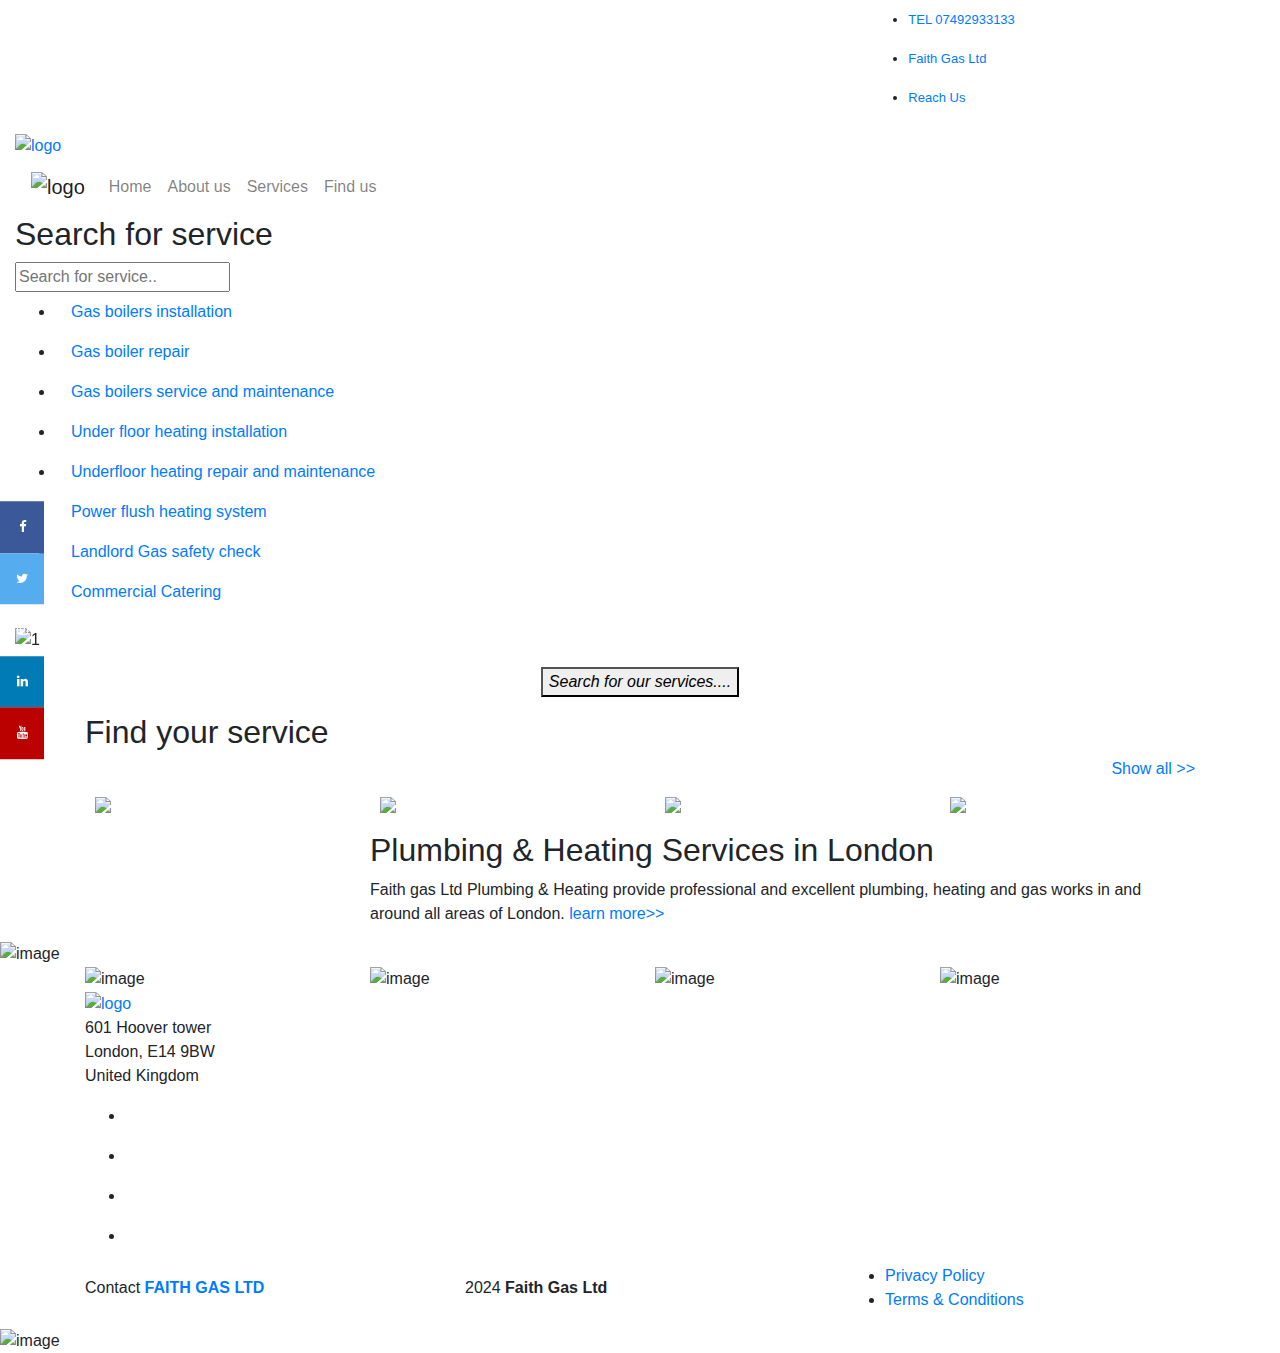
==== index.html @ dcf1dff2 "pages" ====
<!doctype html>
<html lang="zxx">

<head>
  <meta charset="utf-8">
  <meta name="description"
    content="Faith gas Ltd Plumbing & Heating provide professional and excellent plumbing, heating and gas works in and around all areas of London.">
  <meta name="keywords"
    content="Faith gas Ltd Plumbing & Heating provide professional and excellent plumbing, heating and gas works in and around all areas of London.">
  <meta name="author" content="saidas-pixshells.com">
  <meta name="viewport" content="width=device-width, initial-scale=1, shrink-to-fit=no">
  <link rel="stylesheet" href="assets/css/rubydropdown.css">
  <link rel="stylesheet" href="assets/css/bootstrap.min.css">
  <link rel="stylesheet" href="assets/css/flaticon.css">
  <link rel="stylesheet" href="assets/css/animate.min.css">
  <link rel="stylesheet" href="assets/css/owl.carousel.min.css">
  <link rel="stylesheet" href="assets/css/boxicons.min.css">
  <link rel="stylesheet" href="assets/css/meanmenu.min.css">
  <link rel="stylesheet" href="assets/css/nice-select.min.css">
  <link rel="stylesheet" href="assets/css/fancybox.min.css">
  <link rel="stylesheet" href="assets/css/odometer.min.css">
  <link rel="stylesheet" href="assets/css/magnific-popup.min.css">
  <link rel="stylesheet" href="assets/css/style.css">
  <link rel="stylesheet" href="assets/css/responsive.css">
  <title>Faith Gas Limited | Plumbing & Heating Services in London </title>
  <link rel="icon" type="image/png" href="assets/img/favicon.png">
  <link rel="stylesheet" href="https://cdnjs.cloudflare.com/ajax/libs/font-awesome/4.7.0/css/font-awesome.min.css">
  <link rel="stylesheet" href="https://cdn.jsdelivr.net/npm/bootstrap@4.0.0/dist/css/bootstrap.min.css"
    integrity="sha384-Gn5384xqQ1aoWXA+058RXPxPg6fy4IWvTNh0E263XmFcJlSAwiGgFAW/dAiS6JXm" crossorigin="anonymous">
  <style type="text/css">
    .carousel-inner .carousel-item {
      transition: -webkit-transform 0.8s ease;
      transition: transform 0.2s ease;
      transition: transform 0.2s ease, -webkit-transform 0.8s ease;
    }
    .search_course {
      padding-top: 15px;
    }
    .white_1 {
      color: #FFFFFF !important;
    }
    .top-header-contact-info {
      font-size: 13px !important;
      line-height: 3 !important;
    }
    .container_m {
      display: grid;
      grid-template-columns: repeat(6, 1fr);
      grid-gap: .5rem;
    }
    .tile {
      position: relative;
      text-align: center;
      color: white;
    }
    .bottom-left {
      position: absolute;
      bottom: 8px;
      left: 16px;
    }
    .tile img {
      width: 100%;
      height: 100%;
      object-fit: cover;
    }
    .tile:nth-child(1) {
      grid-column: span 4;
      grid-row: span 2;
    }
    .tile:nth-child(2),
    .tile:nth-child(3) {
      grid-column: span 2;
    }
    .tile:nth-child(4),
    .tile:nth-child(5) {
      grid-column: span 3;
    }
    .icon-bar {
      position: fixed;
      top: 70%;
      -webkit-transform: translateY(-50%);
      -ms-transform: translateY(-50%);
      transform: translateY(-50%);
      z-index: 4;
    }
    .icon-bar a {
      display: block;
      text-align: center;
      padding: 16px;
      transition: all 0.3s ease;
      color: white;
      font-size: 13px;
    }
    .icon-bar a:hover {
      background-color: #000;
    }
    .facebook {
      background: #3B5998;
      color: white;
    }
    .twitter {
      background: #55ACEE;
      color: white;
    }
    .google {
      background: #f09433;
      background: -moz-linear-gradient(45deg, #f09433 0%, #e6683c 25%, #dc2743 50%, #cc2366 75%, #bc1888 100%);
      background: -webkit-linear-gradient(45deg, #f09433 0%, #e6683c 25%, #dc2743 50%, #cc2366 75%, #bc1888 100%);
      background: linear-gradient(45deg, #f09433 0%, #e6683c 25%, #dc2743 50%, #cc2366 75%, #bc1888 100%);
      filter: progid:DXImageTransform.Microsoft.gradient(startColorstr='#f09433', endColorstr='#bc1888', GradientType=1);
      color: white;
    }
    .linkedin {
      background: #007bb5;
      color: white;
    }
    .youtube {
      background: #bb0000;
      color: white;
    }
    .content {
      margin-left: 75px;
      font-size: 30px;
    }
    .right {
      text-align: right;
    }
    .whats-app {
      position: fixed;
      width: 60px;
      height: 60px;
      bottom: 70px;
      right: 15px;
      background-color: #25d366;
      color: #FFF;
      border-radius: 50px;
      text-align: center;
      font-size: 30px;
      box-shadow: 2px 2px 3px #999;
      z-index: 100;
    }
    .single-services-box {
      padding: 10px;
    }
    .my-float {
      margin-top: 16px;
    }
    @media screen and (max-width: 650px) {
      .container {
        display: block;
      }
      .tile {
        margin-bottom: 1rem;
      }
      .icon-bar a {
        padding: 3px;
      }
      .icon-bar {
        display
      }
    }
    @media only screen and (min-width: 768px) {
      #dp-wdt {
        width: max-content !important;
      }
    }
  </style>
</head>

<body>
  <!-- social sidebar starts here-->
  <div class="icon-bar">
    <a href="#" class="facebook"><i class="fa fa-facebook"></i></a>
    <a href="#" class="twitter"><i class="fa fa-twitter"></i></a>
    <a href="#" class="instagram"><i class="fa fa-instagram"></i></a>
    <a href="#" class="linkedin"><i class="fa fa-linkedin"></i></a>
    <a href="#" class="youtube"><i class="fa fa-youtube"></i></a>
  </div>
  <!-- social sidebar ends here-->

  <!--header menu start-->
  <header class="top-header-area">
    <div class="container-fluid">
      <div class="row align-items-center">
        <div class="col-lg-8 col-md-8">
        </div>
        <div class="col-lg-4 col-md-4">
          <ul class="top-header-contact-info ">
            <li> <a href="tel: 07492933133 ">TEL 07492933133 </a></li>
            <li> <a href="about_us.html"><span class="">Faith Gas Ltd</span></a></li>
            <li> <a href="contact_us.html"><span class="">Reach Us</span></a></li>
          </ul>
        </div>
      </div>
    </div>
  </header>
  <!--header menu ends-->

  <!--main menu start-->
  <div class="navbar-area navbar-style-two">
    <div class="dibiz-responsive-nav">
      <div class="container-fluid">
        <div class="dibiz-responsive-menu">
          <div class="logo">
            <a href="index.html">
              <img src="assets/img/logom.png" alt="logo">
            </a>
          </div>
        </div>
      </div>
    </div>
    <div class="dibiz-nav">
      <div class="container-fluid">
        <nav class="navbar navbar-expand-md navbar-light">
          <a class="navbar-brand" href="index.html">
            <img src="assets/img/logo.png" alt="logo" style="max-width:250px">
          </a>
          <div class="collapse navbar-collapse mean-menu">
            <ul class="navbar-nav">
              <li class="nav-item"><a href="index.html" class="nav-link">Home</a></li>
              <li class="nav-item"><a href="about_us.html" class="nav-link">About us</a></li>
              <li class="nav-item"><a href="services.html" class="nav-link">Services</a></li>
              <li class="nav-item"><a href="contact_us.html" class="nav-link">Find us</a></li>
            </ul>
            <div class="others-option d-flex align-items-center">
              <div class="option-item">
                <div class="search-box">
                  <i class="flaticon-search"></i>
                </div>
              </div>
            </div>
          </div>
        </nav>
      </div>
    </div>
    <div class="others-option-for-responsive">
      <div class="container">
        <div class="dot-menu">
          <div class="inner">
            <div class="circle circle-one"></div>
            <div class="circle circle-two"></div>
            <div class="circle circle-three"></div>
          </div>
        </div>
        <div class="container">
          <div class="option-inner">
            <div class="others-option justify-content-center d-flex align-items-center">
              <div class="option-item">
                <div class="search-box">
                  <i class="flaticon-search"></i>
                </div>
              </div>
            </div>
          </div>
        </div>
      </div>
    </div>
  </div>
  <!--main menu ends-->

  <div class="search-overlay">
    <div class="d-table">
      <div class="d-table-cell">
        <div class="search-overlay-layer"></div>
        <div class="search-overlay-layer"></div>
        <div class="search-overlay-layer"></div>
        <div class="search-overlay-close">
          <span class="search-overlay-close-line"></span>
          <span class="search-overlay-close-line"></span>
        </div>
        <div class="search-overlay-form">
          <div class="container">
            <h2>Search for service</h2>
            <input type="text" id="myInput" onkeyup="myFunction()" placeholder="Search for service.."
              title="Type in a name">
            <ul id="myUL">
              <li class="nav-item"><a href="services.html" class="nav-link">Gas boilers installation</a></li>
              <li class="nav-item"><a href="services.html" class="nav-link">Gas boiler repair</a></li>
              <li class="nav-item"><a href="services.html" class="nav-link">Gas boilers service and maintenance</a></li>
              <li class="nav-item"><a href="services.html" class="nav-link">Under floor heating installation</a></li>
              <li class="nav-item"><a href="services.html" class="nav-link">Underfloor heating repair and
                  maintenance</a></li>
              <li class="nav-item"><a href="services.html" class="nav-link">Power flush heating system</a></li>
              <li class="nav-item"><a href="services.html" class="nav-link">Landlord Gas safety check</a></li>
              <li class="nav-item"><a href="services.html" class="nav-link">Commercial Catering</a></li>
            </ul>
          </div>
        </div>
      </div>
    </div>
  </div>

  <!-- Carousel starts here-->
  <div id="lg_view" class="container-fluid">
    <div id="carouselExampleIndicators" class="carousel slide" data-ride="carousel">
      <ol class="carousel-indicators">
        <li data-target="#carouselExampleIndicators" data-slide-to="0" class="active"></li>
        <li data-target="#carouselExampleIndicators" data-slide-to="1"></li>
        <li data-target="#carouselExampleIndicators" data-slide-to="2"></li>
      </ol>
      <div class="carousel-inner op">
        <div class="carousel-item active">
          <img class="d-block w-100" src="assets/img/slides/new4/1.png" alt="1">
        </div>
        <div class="carousel-item">
          <img class="d-block w-100" src="assets/img/slides/new4/2.png" alt="2">
        </div>
        <div class="carousel-item">
          <img class="d-block w-100" src="assets/img/slides/new4/3.png" alt="3">
        </div>
      </div>
      <a class="carousel-control-prev" href="#carouselExampleIndicators" role="button" data-slide="prev">
        <span class="carousel-control-prev-icon" aria-hidden="true"></span>
        <span class="sr-only">Previous</span>
      </a>
      <a class="carousel-control-next" href="#carouselExampleIndicators" role="button" data-slide="next">
        <span class="carousel-control-next-icon" aria-hidden="true"></span>
        <span class="sr-only">Next</span>
      </a>
    </div>
  </div>

  <div class="row search_course text-center">
    <div class="container">
    </div>
    <div class="col-lg-12 col-md-6 ">
      <div class="form-group class=" form-container"">
        <button type="submit" class="default-btn">
          <div class="option-inner">
            <div class="others-option justify-content-center d-flex align-items-center">
              <div class="option-item">
                <div class="search-box">
                  <i class="flaticon-search"> Search for our services....</i>
                </div>
              </div>
            </div>
          </div></i>
        </button>
      </div>
    </div>
  </div>

  <section class="services-area bg-f9f9f9 pt-100 pb-70">
    <div class="container">
      <div class="">
        <h2>Find your service</h2>
        <a href="services.html">
          <h6 class="right">Show all >> </h6>
        </a>
      </div>
      <div class="row">
        <div class="col-lg-3 col-md-6 col-sm-6 ">
          <div class="single-services-box">
            <a class="white_1" href="services.html"><img src="assets/img/services/1.png" alt="image"></a>
          </div>
        </div>
        <div class="col-lg-3 col-md-6 col-sm-6 ">
          <div class="single-services-box">
            <a class="white_1" href="services.html"><img src="assets/img/services/2.png" alt="image"></a>
          </div>
        </div>
        <div class="col-lg-3 col-md-6 col-sm-6 ">
          <div class="single-services-box">
            <a class="white_1" href="services.html"><img src="assets/img/services/3.png" alt="image"></a>
          </div>
        </div>
        <div class="col-lg-3 col-md-6 col-sm-6 ">
          <div class="single-services-box">
            <a class="white_1" href="services.html"><img src="assets/img/services/4.png" alt="image"></a>
          </div>
        </div>
      </div>
    </div>
  </section>

  <section class="feedback-area ptb-100">
    <div class="container">
      <div class="row align-items-center">
        <div class="col-lg-3 col-md-12">
        </div>
        <div class="col-lg-9 col-md-12">
          <div class="feedback-content">
            <span class="sub-title"></span>
            <h2>Plumbing & Heating Services in London</h2>
            <div class="feedback-slides owl-carousel owl-theme">
              <div class="single-feedback-item">
                <p>Faith gas Ltd Plumbing & Heating provide professional and excellent plumbing, heating and gas works
                  in and around all areas of London.
                  <a href="about_us.html"><span> learn more>></span></a>
                </p>
              </div>
            </div>
          </div>
        </div>
      </div>
    </div>
    <div class="shape16"><img src="assets/img/shape/shape16.png" alt="image"></div>
  </section>

  <section class="partner-area bg-f9f9f9 ptb-70">
    <div class="container">
      <div class="row align-items-center">
        <div class="col-lg-3 col-6 col-sm-4 col-md-4">
          <div class="single-partner-item">
            <img src="assets/img/services/5.png" alt="image">
          </div>
        </div>
        <div class="col-lg-3 col-6 col-sm-4 col-md-4">
          <div class="single-partner-item">
            <img src="assets/img/services/6.png" alt="image">
          </div>
        </div>
        <div class="col-lg-3 col-6 col-sm-4 col-md-4">
          <div class="single-partner-item">
            <img src="assets/img/services/7.png" alt="image">
          </div>
        </div>
        <div class="col-lg-3 col-6 col-sm-4 col-md-4">
          <div class="single-partner-item">
            <img src="assets/img/services/8.png" alt="image">
          </div>
        </div>
      </div>
    </div>
  </section>

  <footer class="footer-area">
    <div class="container">
      <div class="row">
        <div class="col-lg-12 col-md-12 col-sm-12">
          <div class="single-footer-widget">
            <a href="index-7.html" class="logo">
              <img src="assets/img/white-logo.png" alt="logo" style="max-width:250px">
            </a>
            <p>601 Hoover tower<br>
              London, E14 9BW<br>
              United Kingdom<br>
            </p>
            <ul class="social-link">
              <li><a href="#" class="d-block" target="_blank"><i class='bx bxl-facebook'></i></a></li>
              <li><a href="#" class="d-block" target="_blank"><i class='bx bxl-twitter'></i></a></li>
              <li><a href="#" class="d-block" target="_blank"><i class='bx bxl-instagram'></i></a></li>
              <li><a href="#" class="d-block" target="_blank"><i class='bx bxl-linkedin'></i></a></li>
            </ul>
          </div>
        </div>
      </div>
      <div class="footer-bottom-area">
        <div class="row align-items-center">
          <div class="col-lg-4 col-md-4">
            <p>Contact <a href="contact_us.html"> <strong>FAITH GAS LTD</strong> </a> </p>
          </div>
          <div class="col-lg-4 col-md-4">
            <p><i class='bx bx-copyright'></i>2024 <strong>Faith Gas Ltd</strong> </p>
          </div>
          <div class="col-lg-4 col-md-4">
            <ul>
              <li><a href="#">Privacy Policy</a></li>
              <li><a href="#">Terms & Conditions</a></li>
            </ul>
          </div>
        </div>
      </div>
    </div>
    <div class="shape16"><img src="assets/img/shape/shape16.png" alt="image"></div>
  </footer>

  <div class="go-top"><i class='bx bx-up-arrow-alt'></i></div>
  <script src="https://code.jquery.com/jquery-3.2.1.slim.min.js"
    integrity="sha384-KJ3o2DKtIkvYIK3UENzmM7KCkRr/rE9/Qpg6aAZGJwFDMVNA/GpGFF93hXpG5KkN"
    crossorigin="anonymous"></script>
  <script src="https://cdn.jsdelivr.net/npm/popper.js@1.12.9/dist/umd/popper.min.js"
    integrity="sha384-ApNbgh9B+Y1QKtv3Rn7W3mgPxhU9K/ScQsAP7hUibX39j7fakFPskvXusvfa0b4Q"
    crossorigin="anonymous"></script>
  <script src="https://cdn.jsdelivr.net/npm/bootstrap@4.0.0/dist/js/bootstrap.min.js"
    integrity="sha384-JZR6Spejh4U02d8jOt6vLEHfe/JQGiRRSQQxSfFWpi1MquVdAyjUar5+76PVCmYl"
    crossorigin="anonymous"></script>

  <script data-cfasync="false" src="../../cdn-cgi/scripts/5c5dd728/cloudflare-static/email-decode.min.js"></script>
  <script src="assets/js/jquery.min.js"></script>
  <script src="assets/js/popper.min.js"></script>
  <script src="assets/js/bootstrap.min.js"></script>
  <script src="assets/js/appear.min.js"></script>
  <script src="assets/js/odometer.min.js"></script>
  <script src="assets/js/magnific-popup.min.js"></script>
  <script src="assets/js/fancybox.min.js"></script>
  <script src="assets/js/owl.carousel.min.js"></script>
  <script src="assets/js/meanmenu.min.js"></script>
  <script src="assets/js/nice-select.min.js"></script>
  <script src="assets/js/sticky-sidebar.min.js"></script>
  <script src="assets/js/wow.min.js"></script>
  <script src="assets/js/form-validator.min.js"></script>
  <script src="assets/js/contact-form-script.js"></script>
  <script src="assets/js/ajaxchimp.min.js"></script>
  <script src="assets/js/main.js"></script>
  <!--search javascript-->
  <script src="assets/js/index.js"></script>

</body>
</html>
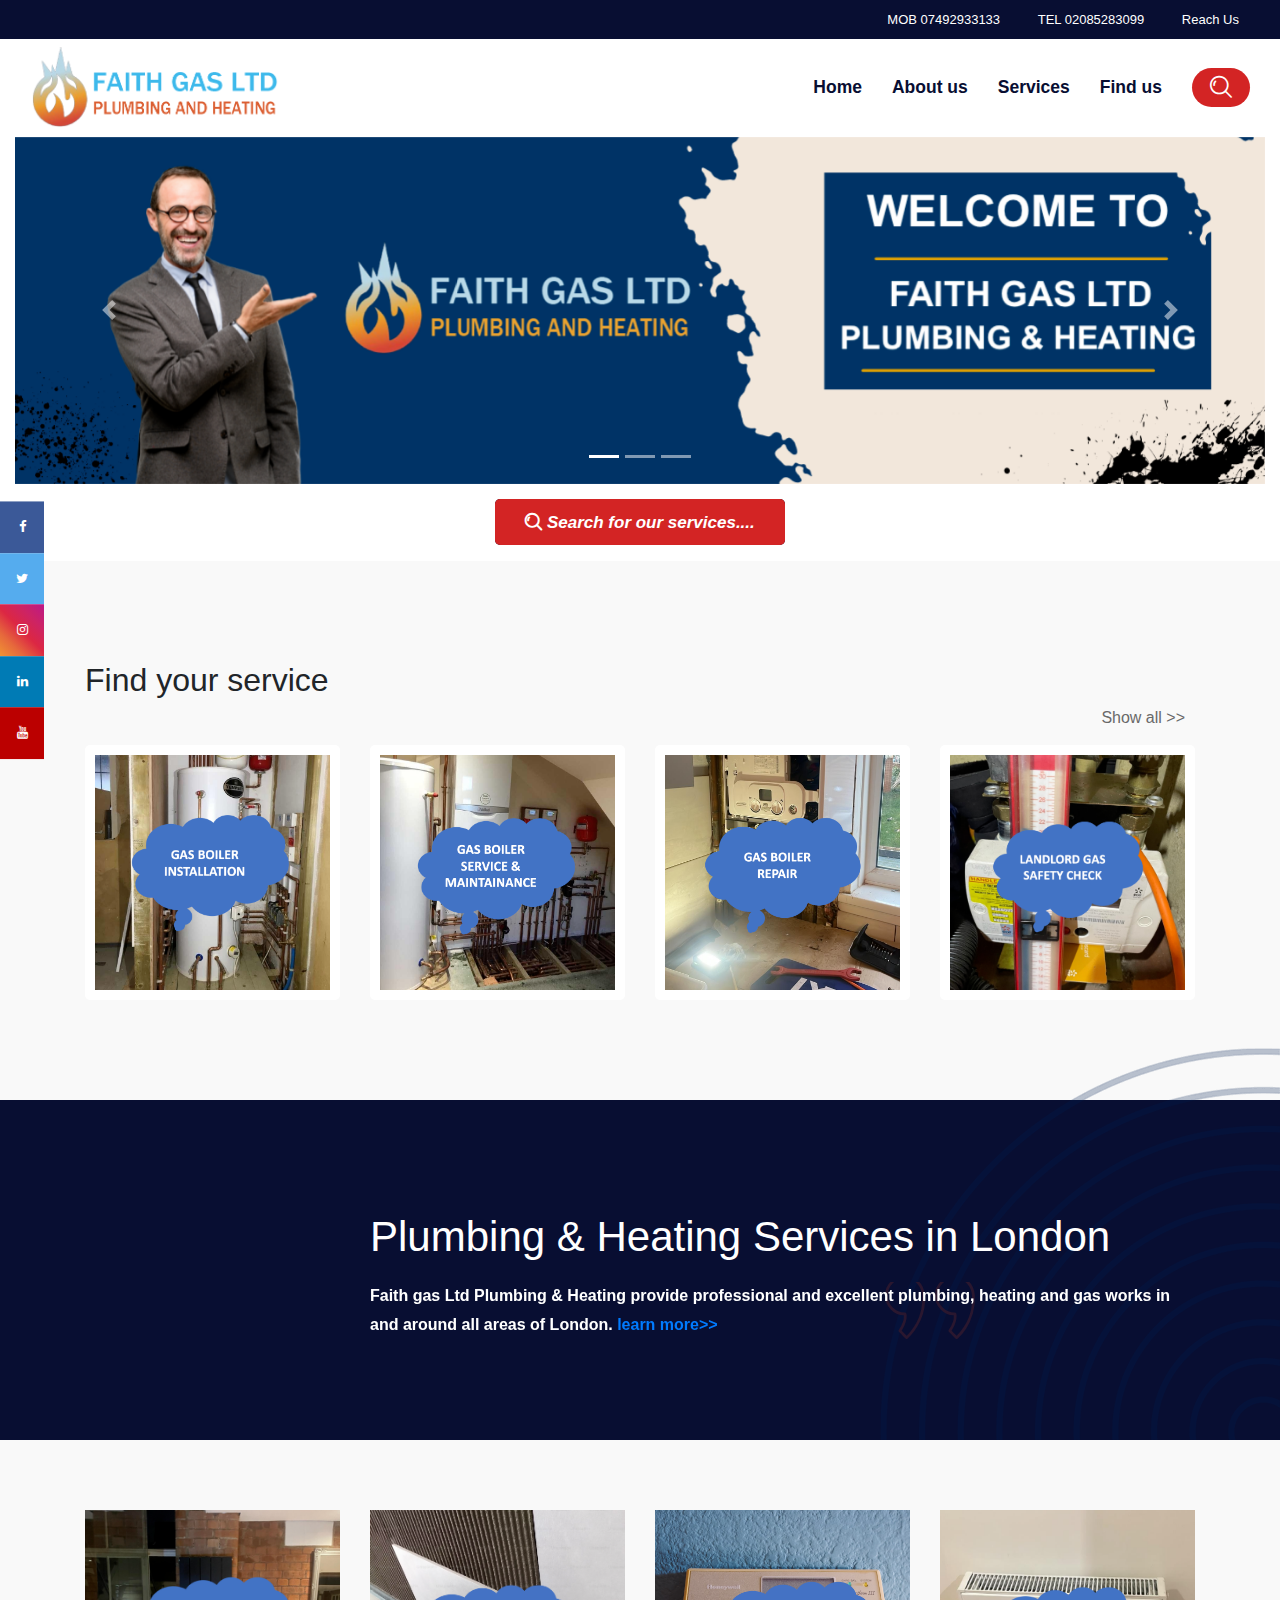
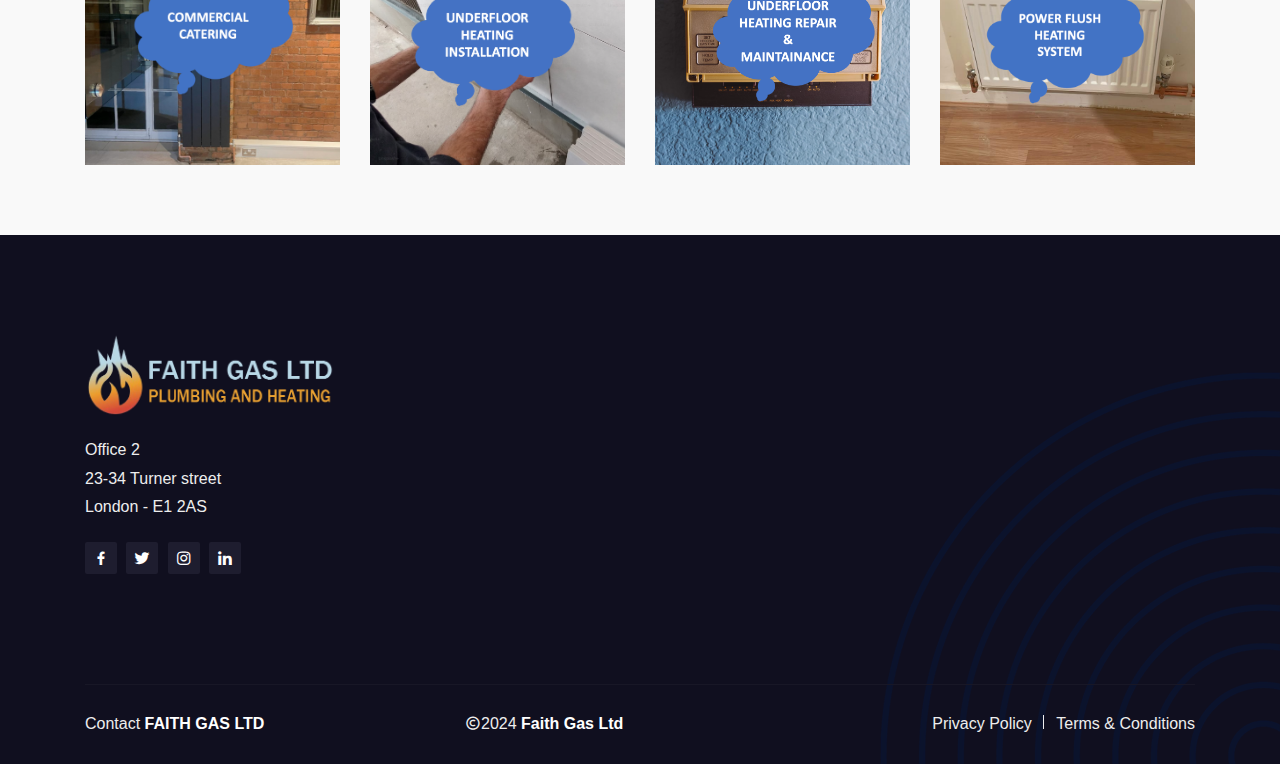
==== commit b42b4711: "Update index.html" ====
--- a/index.html
+++ b/index.html
@@ -186,8 +186,8 @@
         </div>
         <div class="col-lg-4 col-md-4">
           <ul class="top-header-contact-info ">
-            <li> <a href="tel: 07492933133 ">TEL 07492933133 </a></li>
-            <li> <a href="about_us.html"><span class="">Faith Gas Ltd</span></a></li>
+            <li> <a href="tel: 07492933133">MOB 07492933133 </a></li>
+            <li> <a href="tel: 02085283099">TEL 02085283099</span></a></li>
             <li> <a href="contact_us.html"><span class="">Reach Us</span></a></li>
           </ul>
         </div>
@@ -432,9 +432,9 @@
             <a href="index-7.html" class="logo">
               <img src="assets/img/white-logo.png" alt="logo" style="max-width:250px">
             </a>
-            <p>601 Hoover tower<br>
-              London, E14 9BW<br>
-              United Kingdom<br>
+            <p>Office 2<br>
+              23-34 Turner street<br>
+              London - E1 2AS<br>
             </p>
             <ul class="social-link">
               <li><a href="#" class="d-block" target="_blank"><i class='bx bxl-facebook'></i></a></li>
@@ -497,4 +497,4 @@
   <script src="assets/js/index.js"></script>
 
 </body>
-</html>+</html>
--- a/assets/css/flaticon.css
+++ b/assets/css/flaticon.css
@@ -0,0 +1 @@
+@font-face{font-family:flaticon;src:url(../fonts/Flaticon.eot);src:url(../fonts/Flaticond41d.eot?#iefix) format("embedded-opentype"),url(../fonts/Flaticon.woff2) format("woff2"),url(../fonts/Flaticon.woff) format("woff"),url(../fonts/Flaticon.ttf) format("truetype"),url(../fonts/Flaticon.svg#Flaticon) format("svg");font-weight:400;font-style:normal}@media screen and (-webkit-min-device-pixel-ratio:0){@font-face{font-family:flaticon;src:url(../fonts/Flaticon.svg#Flaticon) format("svg")}}[class^=flaticon-]:before,[class*=" flaticon-"]:before,[class^=flaticon-]:after,[class*=" flaticon-"]:after{font-family:Flaticon;font-style:normal}.flaticon-email-marketing:before{content:"\f100"}.flaticon-next-button:before{content:"\f101"}.flaticon-back-arrow:before{content:"\f102"}.flaticon-plus:before{content:"\f103"}.flaticon-minus:before{content:"\f104"}.flaticon-chevron:before{content:"\f105"}.flaticon-back:before{content:"\f106"}.flaticon-menu:before{content:"\f107"}.flaticon-search:before{content:"\f108"}.flaticon-shopping-cart:before{content:"\f109"}.flaticon-down-arrow:before{content:"\f10a"}.flaticon-play-button:before{content:"\f10b"}.flaticon-research:before{content:"\f10c"}.flaticon-speed:before{content:"\f10d"}.flaticon-menu-1:before{content:"\f10e"}.flaticon-web-settings:before{content:"\f10f"}.flaticon-conversation:before{content:"\f110"}.flaticon-megaphone:before{content:"\f111"}.flaticon-keywords:before{content:"\f112"}.flaticon-content-management:before{content:"\f113"}.flaticon-ppc:before{content:"\f114"}.flaticon-competitor:before{content:"\f115"}.flaticon-saxophone:before{content:"\f116"}.flaticon-startup:before{content:"\f117"}.flaticon-quote:before{content:"\f118"}.flaticon-quote-1:before{content:"\f119"}.flaticon-jigsaw:before{content:"\f11a"}.flaticon-paper-plane:before{content:"\f11b"}.flaticon-diamond:before{content:"\f11c"}.flaticon-share-icon:before{content:"\f11d"}.flaticon-content:before{content:"\f11e"}.flaticon-darts:before{content:"\f11f"}.flaticon-bar-chart:before{content:"\f120"}.flaticon-link:before{content:"\f121"}.flaticon-reputation:before{content:"\f122"}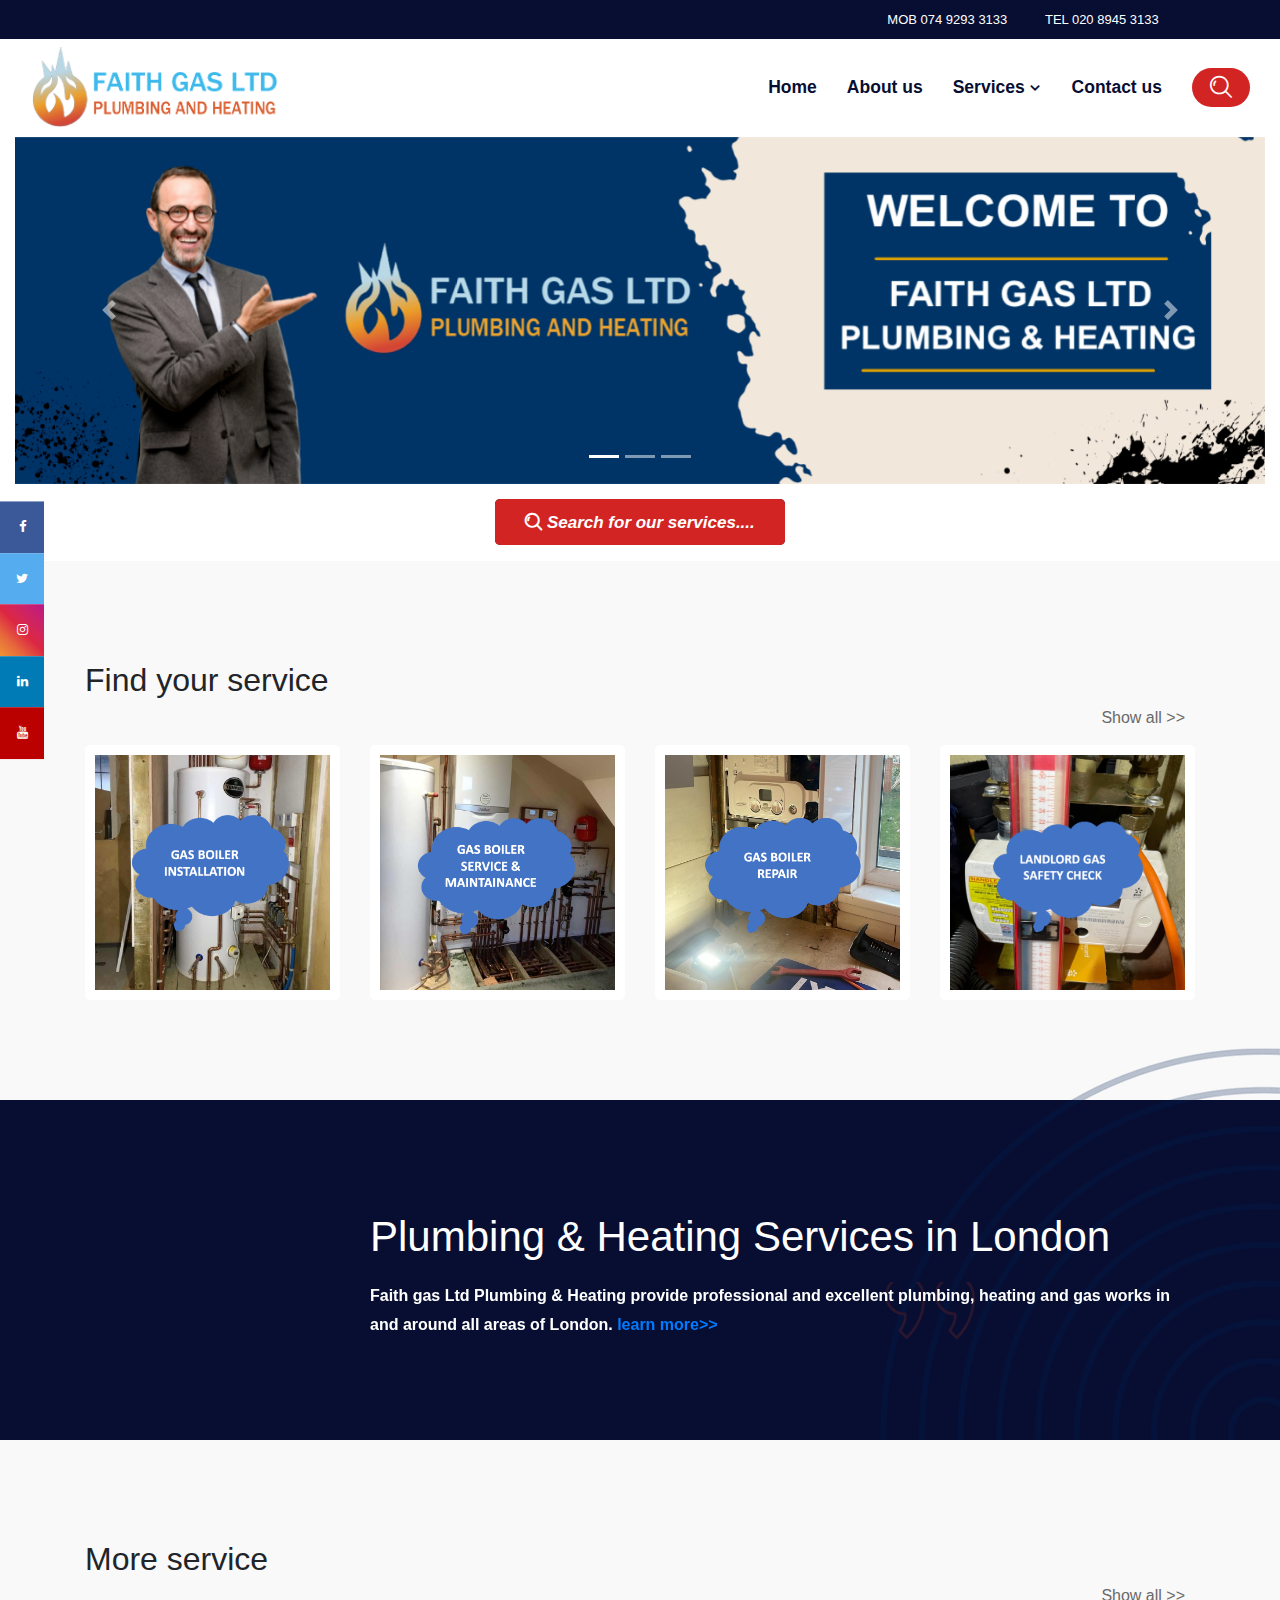
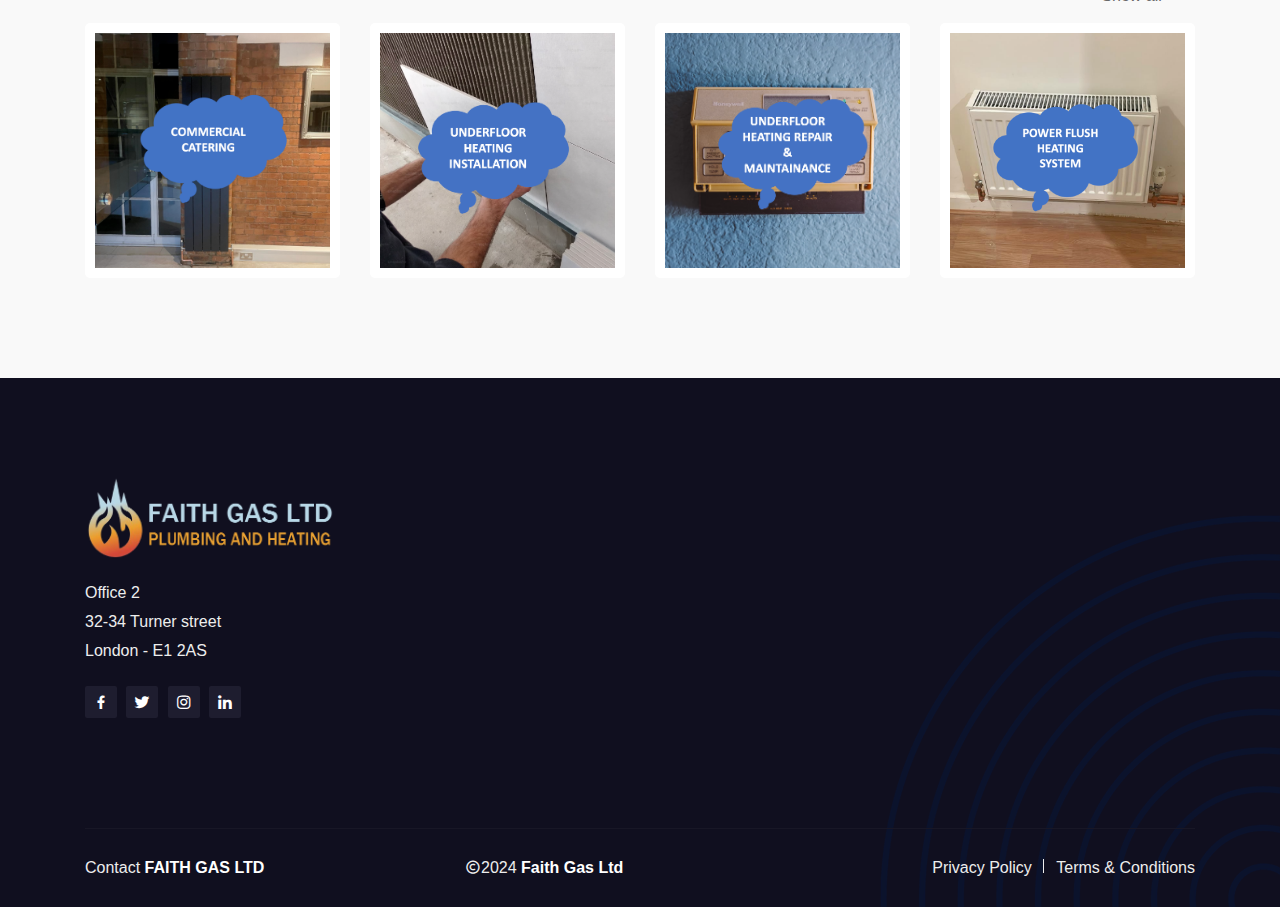
==== commit 9b2ff823: "Update index.html" ====
--- a/index.html
+++ b/index.html
@@ -186,9 +186,8 @@
         </div>
         <div class="col-lg-4 col-md-4">
           <ul class="top-header-contact-info ">
-            <li> <a href="tel: 07492933133">MOB 07492933133 </a></li>
-            <li> <a href="tel: 02085283099">TEL 02085283099</span></a></li>
-            <li> <a href="contact_us.html"><span class="">Reach Us</span></a></li>
+            <li> <a href="tel: 07492933133">MOB 074 9293 3133 </a></li>
+            <li> <a href="tel: 02089453133">TEL 020 8945 3133</span></a></li>
           </ul>
         </div>
       </div>
@@ -219,8 +218,19 @@
             <ul class="navbar-nav">
               <li class="nav-item"><a href="index.html" class="nav-link">Home</a></li>
               <li class="nav-item"><a href="about_us.html" class="nav-link">About us</a></li>
-              <li class="nav-item"><a href="services.html" class="nav-link">Services</a></li>
-              <li class="nav-item"><a href="contact_us.html" class="nav-link">Find us</a></li>
+              <li id="sm-pd" class="nav-item"><a href="services.html" class="nav-link">Services <i class='bx bx-chevron-down'></i></a>
+                <ul id="dp-wdt"class="dropdown-menu">
+                  <li class="nav-item"><a href="services.html" class="nav-link">Gas boilers installation</a></li>
+                  <li class="nav-item"><a href="services.html" class="nav-link">Gas boiler repair</a></li>
+                  <li class="nav-item"><a href="services.html" class="nav-link">Gas boilers service and maintenance</a></li>
+                  <li class="nav-item"><a href="services.html" class="nav-link">Underfloor heating installation</a></li>
+                  <li class="nav-item"><a href="services.html" class="nav-link">Underfloor heating repair and maintenance</a></li>
+                  <li class="nav-item"><a href="services.html" class="nav-link">Power flush heating system</a></li>
+                  <li class="nav-item"><a href="services.html" class="nav-link">Landlord Gas safety check</a></li>
+                  <li class="nav-item"><a href="services.html" class="nav-link">Commercial Catering</a></li>
+                </ul>
+              </li>  
+              <li class="nav-item"><a href="contact_us.html" class="nav-link">Contact us</a></li>
             </ul>
             <div class="others-option d-flex align-items-center">
               <div class="option-item">
@@ -397,27 +407,33 @@
     <div class="shape16"><img src="assets/img/shape/shape16.png" alt="image"></div>
   </section>
 
-  <section class="partner-area bg-f9f9f9 ptb-70">
+  <section class="services-area bg-f9f9f9 pt-100 pb-70">
     <div class="container">
-      <div class="row align-items-center">
-        <div class="col-lg-3 col-6 col-sm-4 col-md-4">
-          <div class="single-partner-item">
-            <img src="assets/img/services/5.png" alt="image">
-          </div>
-        </div>
-        <div class="col-lg-3 col-6 col-sm-4 col-md-4">
-          <div class="single-partner-item">
-            <img src="assets/img/services/6.png" alt="image">
-          </div>
-        </div>
-        <div class="col-lg-3 col-6 col-sm-4 col-md-4">
-          <div class="single-partner-item">
-            <img src="assets/img/services/7.png" alt="image">
-          </div>
-        </div>
-        <div class="col-lg-3 col-6 col-sm-4 col-md-4">
-          <div class="single-partner-item">
-            <img src="assets/img/services/8.png" alt="image">
+      <div class="">
+        <h2>More service</h2>
+        <a href="services.html">
+          <h6 class="right">Show all >> </h6>
+        </a>
+      </div>
+      <div class="row">
+        <div class="col-lg-3 col-md-6 col-sm-6 ">
+          <div class="single-services-box">
+            <a class="white_1" href="services.html"><img src="assets/img/services/5.png" alt="image"></a>
+          </div>
+        </div>
+        <div class="col-lg-3 col-md-6 col-sm-6 ">
+          <div class="single-services-box">
+            <a class="white_1" href="services.html"><img src="assets/img/services/6.png" alt="image"></a>
+          </div>
+        </div>
+        <div class="col-lg-3 col-md-6 col-sm-6 ">
+          <div class="single-services-box">
+            <a class="white_1" href="services.html"><img src="assets/img/services/7.png" alt="image"></a>
+          </div>
+        </div>
+        <div class="col-lg-3 col-md-6 col-sm-6 ">
+          <div class="single-services-box">
+            <a class="white_1" href="services.html"><img src="assets/img/services/8.png" alt="image"></a>
           </div>
         </div>
       </div>
@@ -433,7 +449,7 @@
               <img src="assets/img/white-logo.png" alt="logo" style="max-width:250px">
             </a>
             <p>Office 2<br>
-              23-34 Turner street<br>
+              32-34 Turner street<br>
               London - E1 2AS<br>
             </p>
             <ul class="social-link">
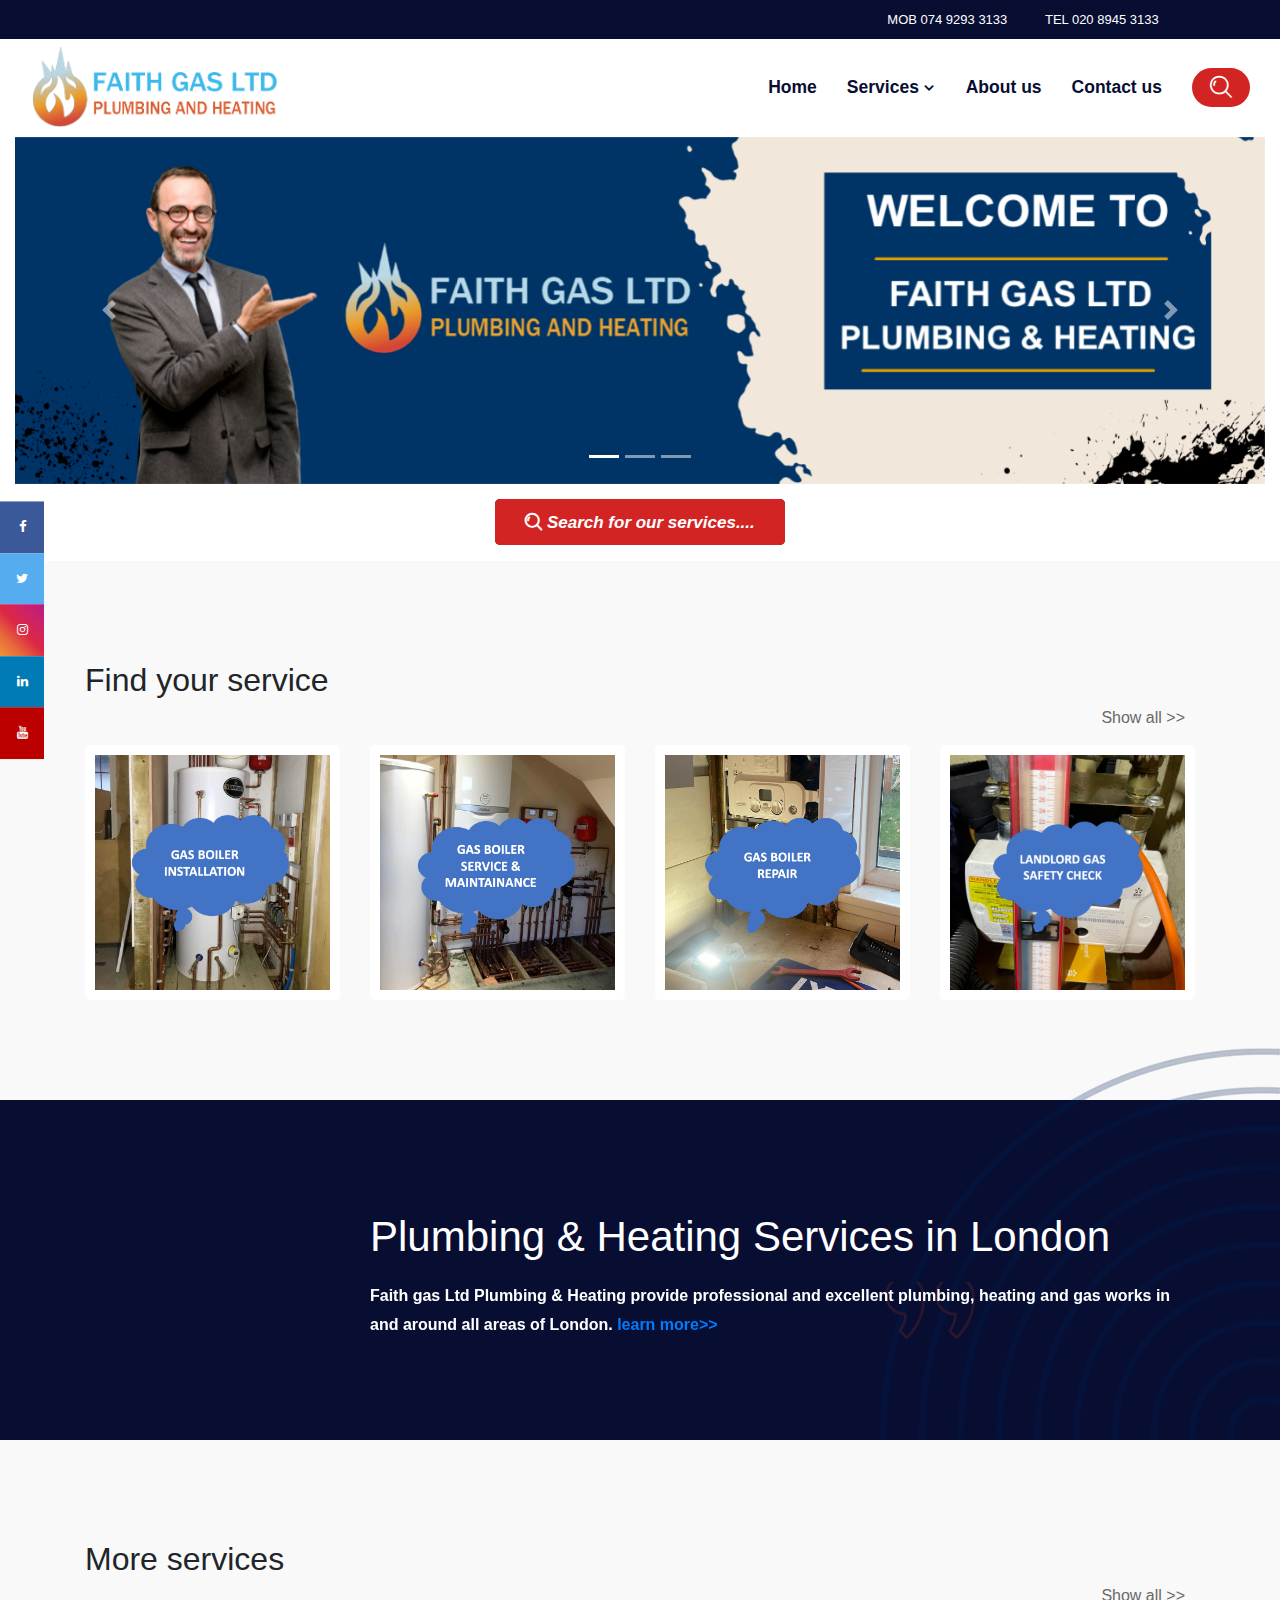
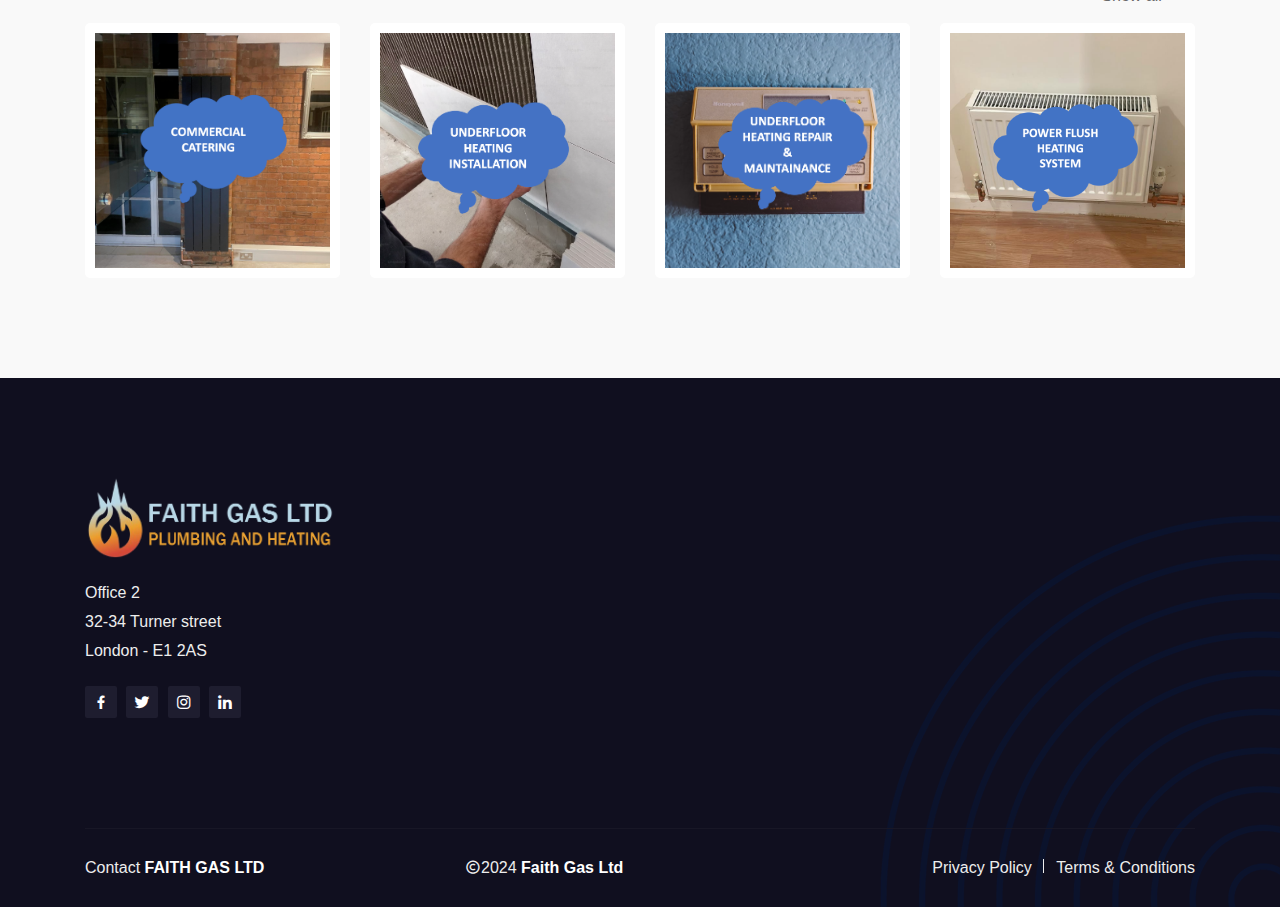
==== commit b49cf29e: "Update index.html" ====
--- a/index.html
+++ b/index.html
@@ -217,19 +217,19 @@
           <div class="collapse navbar-collapse mean-menu">
             <ul class="navbar-nav">
               <li class="nav-item"><a href="index.html" class="nav-link">Home</a></li>
-              <li class="nav-item"><a href="about_us.html" class="nav-link">About us</a></li>
               <li id="sm-pd" class="nav-item"><a href="services.html" class="nav-link">Services <i class='bx bx-chevron-down'></i></a>
                 <ul id="dp-wdt"class="dropdown-menu">
                   <li class="nav-item"><a href="services.html" class="nav-link">Gas boilers installation</a></li>
                   <li class="nav-item"><a href="services.html" class="nav-link">Gas boiler repair</a></li>
-                  <li class="nav-item"><a href="services.html" class="nav-link">Gas boilers service and maintenance</a></li>
+                  <li class="nav-item"><a href="services.html" class="nav-link">Gas boilers service & maintenance</a></li>
                   <li class="nav-item"><a href="services.html" class="nav-link">Underfloor heating installation</a></li>
-                  <li class="nav-item"><a href="services.html" class="nav-link">Underfloor heating repair and maintenance</a></li>
+                  <li class="nav-item"><a href="services.html" class="nav-link">Underfloor heating repair & maintenance</a></li>
                   <li class="nav-item"><a href="services.html" class="nav-link">Power flush heating system</a></li>
                   <li class="nav-item"><a href="services.html" class="nav-link">Landlord Gas safety check</a></li>
                   <li class="nav-item"><a href="services.html" class="nav-link">Commercial Catering</a></li>
                 </ul>
-              </li>  
+              </li> 
+              <li class="nav-item"><a href="about_us.html" class="nav-link">About us</a></li>
               <li class="nav-item"><a href="contact_us.html" class="nav-link">Contact us</a></li>
             </ul>
             <div class="others-option d-flex align-items-center">
@@ -410,7 +410,7 @@
   <section class="services-area bg-f9f9f9 pt-100 pb-70">
     <div class="container">
       <div class="">
-        <h2>More service</h2>
+        <h2>More services</h2>
         <a href="services.html">
           <h6 class="right">Show all >> </h6>
         </a>
--- a/assets/css/style.css
+++ b/assets/css/style.css
@@ -1,4 +1,4 @@
-@import "https://fonts.googleapis.com/css2?family=Nunito:ital,wght@0,200;0,300;0,400;0,600;0,700;0,800;0,900;1,200;1,300;1,400;1,600;1,700;1,800;1,900&amp;display=swap";:root{--fontFamily: 'Nunito', sans-serif;--mainColor: #D32424;--optionalColor: #4b5280;--whiteColor: #ffffff;--blackColor: #080e32;--fontSize: 16px;--transition: .5s}body{padding:0;margin:0;font-size:var(--fontSize);font-family:var(--fontFamily)}.h1,.h2,.h3,.h4,.h5,.h6,h1,h2,h3,h4,h5,h6{font-weight:800}a{color:var(--blackColor);-webkit-transition:var(--transition);transition:var(--transition);text-decoration:none;outline:0!important}a:hover{color:var(--mainColor);text-decoration:none}:focus{outline:0!important}.d-table{width:100%;height:100%}.d-table-cell{vertical-align:middle}img{max-width:100%;height:auto}ul,p{color:var(--optionalColor);font-size:var(--fontSize);margin-bottom:15px;line-height:1.8}p:last-child{margin-bottom:0}.ptb-100{padding-top:100px;padding-bottom:100px}.pt-100{padding-top:100px}.pb-100{padding-bottom:100px}.ptb-70{padding-top:70px;padding-bottom:70px}.pt-70{padding-top:70px}.pb-70{padding-bottom:70px}.bg-f9f9f9{background-color:#f9f9f9}.section-title{max-width:720px;text-align:center;margin-left:auto;margin-right:auto;margin-bottom:60px}.section-title .sub-title{display:block;margin-bottom:12px;color:var(--mainColor);text-transform:uppercase;font-size:15.5px;font-weight:700}.section-title h2{margin-bottom:0;font-size:42px}.section-title p{max-width:600px;font-size:17px;font-weight:600;margin-left:auto;margin-right:auto;margin-top:12px}.section-title .learn-more-btn{margin-top:20px}.default-btn{text-align:center;display:inline-block;-webkit-transition:var(--transition);transition:var(--transition);border-radius:5px;border:none;padding:10px 30px;position:relative;z-index:1;color:var(--whiteColor);background-color:var(--blackColor);font-size:17px;font-weight:700}.default-btn::before{content:'';position:absolute;left:0;right:0;top:0;bottom:0;border-radius:5px;background-color:var(--mainColor);z-index:-1;-webkit-transition:var(--transition);transition:var(--transition)}.default-btn:hover{color:var(--whiteColor)}.default-btn:hover::before{-webkit-transform:scaleX(0);transform:scaleX(0)}.form-control{height:50px;color:var(--blackColor);-webkit-box-shadow:unset!important;box-shadow:unset!important;border:1px solid #f5f5f5;background-color:#f5f5f5;-webkit-transition:var(--transition);transition:var(--transition);border-radius:3px;padding:1px 0 0 15px;font-size:16px;font-weight:600}.form-control::-webkit-input-placeholder{color:#7e7e7e;-webkit-transition:var(--transition);transition:var(--transition)}.form-control:-ms-input-placeholder{color:#7e7e7e;-webkit-transition:var(--transition);transition:var(--transition)}.form-control::-ms-input-placeholder{color:#7e7e7e;-webkit-transition:var(--transition);transition:var(--transition)}.form-control::placeholder{color:#7e7e7e;-webkit-transition:var(--transition);transition:var(--transition)}.form-control:focus{border-color:var(--mainColor);background-color:transparent}.form-control:focus::-webkit-input-placeholder{color:transparent}.form-control:focus:-ms-input-placeholder{color:transparent}.form-control:focus::-ms-input-placeholder{color:transparent}.form-control:focus::placeholder{color:transparent}textarea.form-control{height:auto;padding-top:15px}.top-header-area{background-color:var(--blackColor)}.top-header-area .container-fluid{padding-left:30px;padding-right:30px}.top-header-contact-info{padding-left:0;margin-bottom:0;list-style-type:none}.top-header-contact-info li{display:inline-block;margin-right:10px;position:relative;color:var(--whiteColor);padding-left:24px}.top-header-contact-info li i{color:var(--mainColor);position:absolute;left:0;font-size:10px;top:2px}.top-header-contact-info li a{color:var(--whiteColor);font-weight:50}.top-header-contact-info li a:hover{color:var(--mainColor)}.top-header-contact-info li:last-child{margin-right:0}.top-header-btn{text-align:right}.top-header-btn .default-btn{border-radius:0;background-color:var(--whiteColor)}.top-header-btn .default-btn::before,.top-header-btn .default-btn::after{border-radius:0}.top-header-btn .default-btn:hover{color:var(--blackColor)}.navbar-area{position:absolute;background-color:transparent;top:0;left:0;width:100%;height:auto;z-index:999;padding-top:8px;padding-bottom:8px}.navbar-area.is-sticky{position:fixed;top:0;left:0;width:100%;z-index:999;-webkit-box-shadow:0 2px 28px 0 rgba(0,0,0,.09);box-shadow:0 2px 28px 0 rgba(0,0,0,.09);background-color:var(--whiteColor)!important;-webkit-animation:500ms ease-in-out 0s normal none 1 running fadeInDown;animation:500ms ease-in-out 0s normal none 1 running fadeInDown;padding-top:5px;padding-bottom:5px}.navbar-area.navbar-color-white.is-sticky{background-color:var(--blackColor)!important}.dibiz-responsive-nav{display:none}.dibiz-nav .container-fluid{padding-left:30px;padding-right:30px}.dibiz-nav .navbar{position:inherit;padding-left:0;padding-right:0;padding-top:0;padding-bottom:0}.dibiz-nav .navbar .navbar-brand{font-size:inherit;line-height:1;padding-top:0;padding-bottom:0;padding-left:0;padding-right:0}.dibiz-nav .navbar ul{padding-left:0;list-style-type:none;margin-bottom:0}.dibiz-nav .navbar .navbar-nav{margin-left:auto}.dibiz-nav .navbar .navbar-nav .nav-item{position:relative;margin-left:15px;margin-right:15px}.dibiz-nav .navbar .navbar-nav .nav-item a{color:var(--blackColor);-webkit-transition:var(--transition);transition:var(--transition);font-size:17.5px;font-weight:700;padding-left:0;padding-right:0;padding-top:25px;padding-bottom:25px}.dibiz-nav .navbar .navbar-nav .nav-item a i{font-size:20px;position:relative;top:3px;display:inline-block;margin-left:-5px;margin-right:-3px}.dibiz-nav .navbar .navbar-nav .nav-item a:hover,.dibiz-nav .navbar .navbar-nav .nav-item a:focus,.dibiz-nav .navbar .navbar-nav .nav-item a.active{color:var(--mainColor)}.dibiz-nav .navbar .navbar-nav .nav-item:last-child{margin-right:0}.dibiz-nav .navbar .navbar-nav .nav-item:first-child{margin-left:0}.dibiz-nav .navbar .navbar-nav .nav-item:hover a,.dibiz-nav .navbar .navbar-nav .nav-item.active a{color:var(--mainColor)}.dibiz-nav .navbar .navbar-nav .nav-item .dropdown-menu{border:none;top:70px;left:0;z-index:99;opacity:0;width:250px;display:block;border-radius:0;padding:10px 0;margin-top:15px;position:absolute;visibility:hidden;background:var(--whiteColor);-webkit-transition:all .2s ease-in-out;transition:all .2s ease-in-out;border-top:3px solid var(--mainColor);-webkit-box-shadow:0 0 15px 0 rgba(0,0,0,.1);box-shadow:0 0 15px 0 rgba(0,0,0,.1)}.dibiz-nav .navbar .navbar-nav .nav-item .dropdown-menu li{margin:0}.dibiz-nav .navbar .navbar-nav .nav-item .dropdown-menu li a{padding:10px 20px;position:relative;display:block;color:var(--blackColor);font-size:16.5px;font-weight:700}.dibiz-nav .navbar .navbar-nav .nav-item .dropdown-menu li a i{margin:0;position:absolute;top:50%;font-size:20px;-webkit-transform:translateY(-50%);transform:translateY(-50%);right:15px}.dibiz-nav .navbar .navbar-nav .nav-item .dropdown-menu li a:hover,.dibiz-nav .navbar .navbar-nav .nav-item .dropdown-menu li a:focus,.dibiz-nav .navbar .navbar-nav .nav-item .dropdown-menu li a.active{color:var(--mainColor)}.dibiz-nav .navbar .navbar-nav .nav-item .dropdown-menu li .dropdown-menu{top:0;opacity:0;left:-250px;margin-top:15px;visibility:hidden}.dibiz-nav .navbar .navbar-nav .nav-item .dropdown-menu li .dropdown-menu li a{color:var(--blackColor)}.dibiz-nav .navbar .navbar-nav .nav-item .dropdown-menu li .dropdown-menu li a:hover,.dibiz-nav .navbar .navbar-nav .nav-item .dropdown-menu li .dropdown-menu li a:focus,.dibiz-nav .navbar .navbar-nav .nav-item .dropdown-menu li .dropdown-menu li a.active{color:var(--mainColor)}.dibiz-nav .navbar .navbar-nav .nav-item .dropdown-menu li .dropdown-menu li .dropdown-menu{top:0;opacity:0;left:250px;visibility:hidden}.dibiz-nav .navbar .navbar-nav .nav-item .dropdown-menu li .dropdown-menu li .dropdown-menu li a{color:var(--blackColor)}.dibiz-nav .navbar .navbar-nav .nav-item .dropdown-menu li .dropdown-menu li .dropdown-menu li a:hover,.dibiz-nav .navbar .navbar-nav .nav-item .dropdown-menu li .dropdown-menu li .dropdown-menu li a:focus,.dibiz-nav .navbar .navbar-nav .nav-item .dropdown-menu li .dropdown-menu li .dropdown-menu li a.active{color:var(--mainColor)}.dibiz-nav .navbar .navbar-nav .nav-item .dropdown-menu li .dropdown-menu li .dropdown-menu li .dropdown-menu{top:0;opacity:0;left:-250px;visibility:hidden}.dibiz-nav .navbar .navbar-nav .nav-item .dropdown-menu li .dropdown-menu li .dropdown-menu li .dropdown-menu li a{color:var(--blackColor)}.dibiz-nav .navbar .navbar-nav .nav-item .dropdown-menu li .dropdown-menu li .dropdown-menu li .dropdown-menu li a:hover,.dibiz-nav .navbar .navbar-nav .nav-item .dropdown-menu li .dropdown-menu li .dropdown-menu li .dropdown-menu li a:focus,.dibiz-nav .navbar .navbar-nav .nav-item .dropdown-menu li .dropdown-menu li .dropdown-menu li .dropdown-menu li a.active{color:var(--mainColor)}.dibiz-nav .navbar .navbar-nav .nav-item .dropdown-menu li .dropdown-menu li .dropdown-menu li .dropdown-menu li .dropdown-menu{top:0;opacity:0;left:250px;visibility:hidden}.dibiz-nav .navbar .navbar-nav .nav-item .dropdown-menu li .dropdown-menu li .dropdown-menu li .dropdown-menu li .dropdown-menu li a{color:var(--blackColor)}.dibiz-nav .navbar .navbar-nav .nav-item .dropdown-menu li .dropdown-menu li .dropdown-menu li .dropdown-menu li .dropdown-menu li a:hover,.dibiz-nav .navbar .navbar-nav .nav-item .dropdown-menu li .dropdown-menu li .dropdown-menu li .dropdown-menu li .dropdown-menu li a:focus,.dibiz-nav .navbar .navbar-nav .nav-item .dropdown-menu li .dropdown-menu li .dropdown-menu li .dropdown-menu li .dropdown-menu li a.active{color:var(--mainColor)}.dibiz-nav .navbar .navbar-nav .nav-item .dropdown-menu li .dropdown-menu li .dropdown-menu li .dropdown-menu li .dropdown-menu li .dropdown-menu{top:0;opacity:0;left:-250px;visibility:hidden}.dibiz-nav .navbar .navbar-nav .nav-item .dropdown-menu li .dropdown-menu li .dropdown-menu li .dropdown-menu li .dropdown-menu li .dropdown-menu li a{color:var(--blackColor)}.dibiz-nav .navbar .navbar-nav .nav-item .dropdown-menu li .dropdown-menu li .dropdown-menu li .dropdown-menu li .dropdown-menu li .dropdown-menu li a:hover,.dibiz-nav .navbar .navbar-nav .nav-item .dropdown-menu li .dropdown-menu li .dropdown-menu li .dropdown-menu li .dropdown-menu li .dropdown-menu li a:focus,.dibiz-nav .navbar .navbar-nav .nav-item .dropdown-menu li .dropdown-menu li .dropdown-menu li .dropdown-menu li .dropdown-menu li .dropdown-menu li a.active{color:var(--mainColor)}.dibiz-nav .navbar .navbar-nav .nav-item .dropdown-menu li .dropdown-menu li .dropdown-menu li .dropdown-menu li .dropdown-menu li .dropdown-menu li .dropdown-menu{top:0;opacity:0;left:250px;visibility:hidden}.dibiz-nav .navbar .navbar-nav .nav-item .dropdown-menu li .dropdown-menu li .dropdown-menu li .dropdown-menu li .dropdown-menu li .dropdown-menu li .dropdown-menu li a{color:var(--blackColor)}.dibiz-nav .navbar .navbar-nav .nav-item .dropdown-menu li .dropdown-menu li .dropdown-menu li .dropdown-menu li .dropdown-menu li .dropdown-menu li .dropdown-menu li a:hover,.dibiz-nav .navbar .navbar-nav .nav-item .dropdown-menu li .dropdown-menu li .dropdown-menu li .dropdown-menu li .dropdown-menu li .dropdown-menu li .dropdown-menu li a:focus,.dibiz-nav .navbar .navbar-nav .nav-item .dropdown-menu li .dropdown-menu li .dropdown-menu li .dropdown-menu li .dropdown-menu li .dropdown-menu li .dropdown-menu li a.active{color:var(--mainColor)}.dibiz-nav .navbar .navbar-nav .nav-item .dropdown-menu li .dropdown-menu li .dropdown-menu li .dropdown-menu li .dropdown-menu li .dropdown-menu li.active a{color:var(--mainColor)}.dibiz-nav .navbar .navbar-nav .nav-item .dropdown-menu li .dropdown-menu li .dropdown-menu li .dropdown-menu li .dropdown-menu li .dropdown-menu li:hover .dropdown-menu{opacity:1;visibility:visible}.dibiz-nav .navbar .navbar-nav .nav-item .dropdown-menu li .dropdown-menu li .dropdown-menu li .dropdown-menu li .dropdown-menu li.active a{color:var(--mainColor)}.dibiz-nav .navbar .navbar-nav .nav-item .dropdown-menu li .dropdown-menu li .dropdown-menu li .dropdown-menu li .dropdown-menu li:hover .dropdown-menu{opacity:1;visibility:visible}.dibiz-nav .navbar .navbar-nav .nav-item .dropdown-menu li .dropdown-menu li .dropdown-menu li .dropdown-menu li.active a{color:var(--mainColor)}.dibiz-nav .navbar .navbar-nav .nav-item .dropdown-menu li .dropdown-menu li .dropdown-menu li .dropdown-menu li:hover .dropdown-menu{opacity:1;visibility:visible}.dibiz-nav .navbar .navbar-nav .nav-item .dropdown-menu li .dropdown-menu li .dropdown-menu li.active a{color:var(--mainColor)}.dibiz-nav .navbar .navbar-nav .nav-item .dropdown-menu li .dropdown-menu li .dropdown-menu li:hover .dropdown-menu{opacity:1;visibility:visible}.dibiz-nav .navbar .navbar-nav .nav-item .dropdown-menu li .dropdown-menu li.active a{color:var(--mainColor)}.dibiz-nav .navbar .navbar-nav .nav-item .dropdown-menu li .dropdown-menu li:hover .dropdown-menu{opacity:1;visibility:visible}.dibiz-nav .navbar .navbar-nav .nav-item .dropdown-menu li.active a{color:var(--mainColor)}.dibiz-nav .navbar .navbar-nav .nav-item .dropdown-menu li:hover .dropdown-menu{opacity:1;visibility:visible;margin-top:0}.dibiz-nav .navbar .navbar-nav .nav-item:hover .dropdown-menu{opacity:1;visibility:visible;margin-top:0}.dibiz-nav .navbar .others-option{background-color:var(--mainColor);border-radius:30px;padding:10px 18px 3px;margin-left:30px}.dibiz-nav .navbar .others-option .option-item{margin-left:15px;padding-left:15px;position:relative}.dibiz-nav .navbar .others-option .option-item::before{content:'';position:absolute;left:-2px;top:-4px;background-color:#fa6a45;height:25px;width:1.5px}.dibiz-nav .navbar .others-option .option-item:first-child{margin-left:0;padding-left:0}.dibiz-nav .navbar .others-option .option-item:first-child::before{display:none}.dibiz-nav .navbar .others-option .side-menu-btn i{cursor:pointer;font-size:35px;position:relative;top:4px;line-height:0;-webkit-transition:var(--transition);transition:var(--transition);color:var(--whiteColor)}.dibiz-nav .navbar .others-option .side-menu-btn i:hover{color:var(--whiteColor)}.dibiz-nav .navbar .others-option .search-box i{cursor:pointer;font-size:22px;color:var(--whiteColor);position:relative;top:-2px;line-height:1;-webkit-transition:var(--transition);transition:var(--transition)}.dibiz-nav .navbar .others-option .search-box i:hover{color:var(--whiteColor)}.dibiz-nav .navbar .others-option .cart-btn a{display:inline-block;position:relative;font-size:25px;color:var(--whiteColor);line-height:1;padding-right:10px}.dibiz-nav .navbar .others-option .cart-btn a span{position:absolute;right:0;top:-3px;width:18px;height:18px;text-align:center;line-height:20px;border-radius:50%;background-color:var(--blackColor);font-size:14px;font-weight:600}.navbar-color-white .dibiz-nav .navbar .navbar-nav .nav-item a{color:var(--whiteColor)}.navbar-color-white .dibiz-nav .navbar .navbar-nav .nav-item a:hover,.navbar-color-white .dibiz-nav .navbar .navbar-nav .nav-item a:focus,.navbar-color-white .dibiz-nav .navbar .navbar-nav .nav-item a.active{color:var(--mainColor)}.navbar-color-white .dibiz-nav .navbar .navbar-nav .nav-item:hover a,.navbar-color-white .dibiz-nav .navbar .navbar-nav .nav-item.active a{color:var(--mainColor)}.navbar-color-white .dibiz-nav .navbar .navbar-nav .nav-item .dropdown-menu li a{color:var(--blackColor)}.navbar-color-white .dibiz-nav .navbar .navbar-nav .nav-item .dropdown-menu li a:hover,.navbar-color-white .dibiz-nav .navbar .navbar-nav .nav-item .dropdown-menu li a:focus,.navbar-color-white .dibiz-nav .navbar .navbar-nav .nav-item .dropdown-menu li a.active{color:var(--mainColor)}.navbar-color-white .dibiz-nav .navbar .navbar-nav .nav-item .dropdown-menu li .dropdown-menu li a{color:var(--blackColor)}.navbar-color-white .dibiz-nav .navbar .navbar-nav .nav-item .dropdown-menu li .dropdown-menu li a:hover,.navbar-color-white .dibiz-nav .navbar .navbar-nav .nav-item .dropdown-menu li .dropdown-menu li a:focus,.navbar-color-white .dibiz-nav .navbar .navbar-nav .nav-item .dropdown-menu li .dropdown-menu li a.active{color:var(--mainColor)}.navbar-color-white .dibiz-nav .navbar .navbar-nav .nav-item .dropdown-menu li .dropdown-menu li .dropdown-menu li a{color:var(--blackColor)}.navbar-color-white .dibiz-nav .navbar .navbar-nav .nav-item .dropdown-menu li .dropdown-menu li .dropdown-menu li a:hover,.navbar-color-white .dibiz-nav .navbar .navbar-nav .nav-item .dropdown-menu li .dropdown-menu li .dropdown-menu li a:focus,.navbar-color-white .dibiz-nav .navbar .navbar-nav .nav-item .dropdown-menu li .dropdown-menu li .dropdown-menu li a.active{color:var(--mainColor)}.navbar-color-white .dibiz-nav .navbar .navbar-nav .nav-item .dropdown-menu li .dropdown-menu li .dropdown-menu li .dropdown-menu li a{color:var(--blackColor)}.navbar-color-white .dibiz-nav .navbar .navbar-nav .nav-item .dropdown-menu li .dropdown-menu li .dropdown-menu li .dropdown-menu li a:hover,.navbar-color-white .dibiz-nav .navbar .navbar-nav .nav-item .dropdown-menu li .dropdown-menu li .dropdown-menu li .dropdown-menu li a:focus,.navbar-color-white .dibiz-nav .navbar .navbar-nav .nav-item .dropdown-menu li .dropdown-menu li .dropdown-menu li .dropdown-menu li a.active{color:var(--mainColor)}.navbar-color-white .dibiz-nav .navbar .navbar-nav .nav-item .dropdown-menu li .dropdown-menu li .dropdown-menu li .dropdown-menu li .dropdown-menu li a{color:var(--blackColor)}.navbar-color-white .dibiz-nav .navbar .navbar-nav .nav-item .dropdown-menu li .dropdown-menu li .dropdown-menu li .dropdown-menu li .dropdown-menu li a:hover,.navbar-color-white .dibiz-nav .navbar .navbar-nav .nav-item .dropdown-menu li .dropdown-menu li .dropdown-menu li .dropdown-menu li .dropdown-menu li a:focus,.navbar-color-white .dibiz-nav .navbar .navbar-nav .nav-item .dropdown-menu li .dropdown-menu li .dropdown-menu li .dropdown-menu li .dropdown-menu li a.active{color:var(--mainColor)}.navbar-color-white .dibiz-nav .navbar .navbar-nav .nav-item .dropdown-menu li .dropdown-menu li .dropdown-menu li .dropdown-menu li .dropdown-menu li .dropdown-menu li a{color:var(--blackColor)}.navbar-color-white .dibiz-nav .navbar .navbar-nav .nav-item .dropdown-menu li .dropdown-menu li .dropdown-menu li .dropdown-menu li .dropdown-menu li .dropdown-menu li a:hover,.navbar-color-white .dibiz-nav .navbar .navbar-nav .nav-item .dropdown-menu li .dropdown-menu li .dropdown-menu li .dropdown-menu li .dropdown-menu li .dropdown-menu li a:focus,.navbar-color-white .dibiz-nav .navbar .navbar-nav .nav-item .dropdown-menu li .dropdown-menu li .dropdown-menu li .dropdown-menu li .dropdown-menu li .dropdown-menu li a.active{color:var(--mainColor)}.navbar-color-white .dibiz-nav .navbar .navbar-nav .nav-item .dropdown-menu li .dropdown-menu li .dropdown-menu li .dropdown-menu li .dropdown-menu li .dropdown-menu li .dropdown-menu li a{color:var(--blackColor)}.navbar-color-white .dibiz-nav .navbar .navbar-nav .nav-item .dropdown-menu li .dropdown-menu li .dropdown-menu li .dropdown-menu li .dropdown-menu li .dropdown-menu li .dropdown-menu li a:hover,.navbar-color-white .dibiz-nav .navbar .navbar-nav .nav-item .dropdown-menu li .dropdown-menu li .dropdown-menu li .dropdown-menu li .dropdown-menu li .dropdown-menu li .dropdown-menu li a:focus,.navbar-color-white .dibiz-nav .navbar .navbar-nav .nav-item .dropdown-menu li .dropdown-menu li .dropdown-menu li .dropdown-menu li .dropdown-menu li .dropdown-menu li .dropdown-menu li a.active{color:var(--mainColor)}.navbar-color-white .dibiz-nav .navbar .navbar-nav .nav-item .dropdown-menu li .dropdown-menu li .dropdown-menu li .dropdown-menu li .dropdown-menu li .dropdown-menu li.active a{color:var(--mainColor)}.navbar-color-white .dibiz-nav .navbar .navbar-nav .nav-item .dropdown-menu li .dropdown-menu li .dropdown-menu li .dropdown-menu li .dropdown-menu li.active a{color:var(--mainColor)}.navbar-color-white .dibiz-nav .navbar .navbar-nav .nav-item .dropdown-menu li .dropdown-menu li .dropdown-menu li .dropdown-menu li.active a{color:var(--mainColor)}.navbar-color-white .dibiz-nav .navbar .navbar-nav .nav-item .dropdown-menu li .dropdown-menu li .dropdown-menu li.active a{color:var(--mainColor)}.navbar-color-white .dibiz-nav .navbar .navbar-nav .nav-item .dropdown-menu li .dropdown-menu li.active a{color:var(--mainColor)}.navbar-color-white .dibiz-nav .navbar .navbar-nav .nav-item .dropdown-menu li.active a{color:var(--mainColor)}.navbar-style-two{position:relative;background-color:var(--whiteColor)}.navbar-style-two.is-sticky{position:fixed;background-color:var(--whiteColor)!important}.others-option-for-responsive{display:none}.others-option-for-responsive .dot-menu{padding:0 10px;height:30px;cursor:pointer;z-index:9991;position:absolute;right:60px;top:-34px}.others-option-for-responsive .dot-menu .inner{display:-webkit-box;display:-ms-flexbox;display:flex;-webkit-box-align:center;-ms-flex-align:center;align-items:center;height:30px}.others-option-for-responsive .dot-menu .inner .circle{height:5px;width:5px;border-radius:100%;margin:0 2px;-webkit-transition:var(--transition);transition:var(--transition);background-color:var(--blackColor)}.others-option-for-responsive .dot-menu:hover .inner .circle{background-color:var(--mainColor)}.others-option-for-responsive .container{position:relative}.others-option-for-responsive .container .container{position:absolute;right:0;top:10px;max-width:260px;margin-left:auto;opacity:0;visibility:hidden;-webkit-transition:var(--transition);transition:var(--transition);-webkit-transform:scaleX(0);transform:scaleX(0);z-index:2;padding-left:15px;padding-right:15px}.others-option-for-responsive .container .container.active{opacity:1;visibility:visible;-webkit-transform:scaleX(1);transform:scaleX(1)}.others-option-for-responsive .option-inner{padding:15px;-webkit-box-shadow:0 15px 40px rgba(0,0,0,.09);box-shadow:0 15px 40px rgba(0,0,0,.09);background-color:var(--whiteColor)}.others-option-for-responsive .option-inner .others-option{background-color:var(--mainColor);border-radius:30px;padding:10px 18px 3px}.others-option-for-responsive .option-inner .others-option .option-item{margin-left:15px;padding-left:15px;position:relative}.others-option-for-responsive .option-inner .others-option .option-item::before{content:'';position:absolute;left:-2px;top:-4px;background-color:#fa6a45;height:25px;width:1.5px}.others-option-for-responsive .option-inner .others-option .option-item:first-child{margin-left:0;padding-left:0}.others-option-for-responsive .option-inner .others-option .option-item:first-child::before{display:none}.others-option-for-responsive .option-inner .others-option .side-menu-btn i{cursor:pointer;font-size:35px;position:relative;top:4px;line-height:0;-webkit-transition:var(--transition);transition:var(--transition);color:var(--whiteColor)}.others-option-for-responsive .option-inner .others-option .side-menu-btn i:hover{color:var(--whiteColor)}.others-option-for-responsive .option-inner .others-option .search-box i{cursor:pointer;font-size:22px;color:var(--whiteColor);position:relative;top:-2px;line-height:1;-webkit-transition:var(--transition);transition:var(--transition)}.others-option-for-responsive .option-inner .others-option .search-box i:hover{color:var(--whiteColor)}.others-option-for-responsive .option-inner .others-option .cart-btn a{display:inline-block;position:relative;font-size:25px;color:var(--whiteColor);line-height:1;padding-right:10px}.others-option-for-responsive .option-inner .others-option .cart-btn a span{position:absolute;right:0;top:-3px;width:18px;height:18px;text-align:center;line-height:20px;border-radius:50%;background-color:var(--blackColor);font-size:14px;font-weight:600}@media only screen and (max-width:1199px){.navbar-area{padding-top:15px;padding-bottom:15px}.navbar-area.is-sticky{padding-top:15px;padding-bottom:15px}.dibiz-responsive-nav{display:block}.dibiz-responsive-nav .dibiz-responsive-menu{position:relative}.dibiz-responsive-nav .dibiz-responsive-menu.mean-container .mean-nav{margin-top:55px}.dibiz-responsive-nav .dibiz-responsive-menu.mean-container .mean-nav ul{font-size:15px}.dibiz-responsive-nav .dibiz-responsive-menu.mean-container .mean-nav ul li a.active{color:var(--mainColor)}.dibiz-responsive-nav .dibiz-responsive-menu.mean-container .mean-nav ul li li a{font-size:14.5px}.dibiz-responsive-nav .dibiz-responsive-menu.mean-container .navbar-nav{overflow-y:scroll;height:357px;-webkit-box-shadow:0 7px 13px 0 rgba(0,0,0,.1);box-shadow:0 7px 13px 0 rgba(0,0,0,.1)}.dibiz-responsive-nav .mean-container a.meanmenu-reveal{color:var(--blackColor)}.dibiz-responsive-nav .mean-container a.meanmenu-reveal span{background:var(--blackColor)}.dibiz-responsive-nav .others-option{display:none!important;background-color:var(--mainColor);border-radius:30px;padding:10px 18px 3px}.dibiz-responsive-nav .others-option .option-item{margin-left:15px;padding-left:15px;position:relative}.dibiz-responsive-nav .others-option .option-item::before{content:'';position:absolute;left:-2px;top:-4px;background-color:#fa6a45;height:25px;width:1.5px}.dibiz-responsive-nav .others-option .option-item:first-child{margin-left:0;padding-left:0}.dibiz-responsive-nav .others-option .option-item:first-child::before{display:none}.dibiz-responsive-nav .others-option .side-menu-btn i{cursor:pointer;font-size:35px;position:relative;top:4px;line-height:0;-webkit-transition:var(--transition);transition:var(--transition);color:var(--whiteColor)}.dibiz-responsive-nav .others-option .side-menu-btn i:hover{color:var(--whiteColor)}.dibiz-responsive-nav .others-option .search-box i{cursor:pointer;font-size:22px;color:var(--whiteColor);position:relative;top:-2px;line-height:1;-webkit-transition:var(--transition);transition:var(--transition)}.dibiz-responsive-nav .others-option .search-box i:hover{color:var(--whiteColor)}.dibiz-responsive-nav .others-option .cart-btn a{display:inline-block;position:relative;font-size:25px;color:var(--whiteColor);line-height:1;padding-right:10px}.dibiz-responsive-nav .others-option .cart-btn a span{position:absolute;right:0;top:-3px;width:18px;height:18px;text-align:center;line-height:20px;border-radius:50%;background-color:var(--blackColor);font-size:14px;font-weight:600}.dibiz-responsive-nav .logo{position:relative;width:60%;z-index:999}.dibiz-nav{display:none}.navbar-color-white .dibiz-responsive-nav .mean-container a.meanmenu-reveal{color:var(--whiteColor)}.navbar-color-white .dibiz-responsive-nav .mean-container a.meanmenu-reveal span{background:var(--whiteColor)}.navbar-color-white .others-option-for-responsive .dot-menu .inner .circle{background-color:var(--whiteColor)}.others-option-for-responsive{display:block}}.search-overlay{position:fixed;top:0;right:0;bottom:0;left:0;z-index:99999;opacity:0;visibility:hidden;-webkit-transition:all .3s ease-in-out;transition:all .3s ease-in-out;overflow:hidden}.search-overlay .search-overlay-layer{position:absolute;top:0;right:0;bottom:0;z-index:1;-webkit-transform:translateX(100%);transform:translateX(100%)}.search-overlay .search-overlay-layer:nth-child(1){left:0;background-color:rgba(0,0,0,.5);-webkit-transition:all .3s ease-in-out 0s;transition:all .3s ease-in-out 0s}.search-overlay .search-overlay-layer:nth-child(2){left:0;background-color:rgba(0,0,0,.4);-webkit-transition:all .3s ease-in-out .3s;transition:all .3s ease-in-out .3s}.search-overlay .search-overlay-layer:nth-child(3){left:0;background-color:rgba(0,0,0,.7);-webkit-transition:all .9s ease-in-out .6s;transition:all .9s ease-in-out .6s}.search-overlay .search-overlay-close{position:absolute;top:40px;right:40px;width:50px;z-index:2;text-align:center;cursor:pointer;padding:10px;-webkit-transition:all .9s ease-in-out 1.5s;transition:all .9s ease-in-out 1.5s;opacity:0;visibility:hidden}.search-overlay .search-overlay-close .search-overlay-close-line{width:100%;height:3px;float:left;margin-bottom:5px;background-color:var(--whiteColor);-webkit-transition:all 500ms ease;transition:all 500ms ease}.search-overlay .search-overlay-close .search-overlay-close-line:nth-child(1){-webkit-transform:rotate(45deg);transform:rotate(45deg)}.search-overlay .search-overlay-close .search-overlay-close-line:nth-child(2){margin-top:-7px;-webkit-transform:rotate(-45deg);transform:rotate(-45deg)}.search-overlay .search-overlay-close:hover .search-overlay-close-line{background:var(--mainColor);-webkit-transform:rotate(180deg);transform:rotate(180deg)}.search-overlay .search-overlay-form{-webkit-transition:all .9s ease-in-out 1.4s;transition:all .9s ease-in-out 1.4s;opacity:0;visibility:hidden;position:absolute;left:50%;top:50%;-webkit-transform:translateY(-50%) translateX(-50%);transform:translateY(-50%) translateX(-50%);z-index:2;max-width:500px;width:500px}.search-overlay .search-overlay-form form{position:relative}.search-overlay .search-overlay-form form .input-search{display:block;width:100%;height:60px;border:none;border-radius:30px;color:var(--blackColor);padding:3px 0 0 25px}.search-overlay .search-overlay-form form .input-search::-webkit-input-placeholder{-webkit-transition:var(--transition);transition:var(--transition);letter-spacing:.5px;color:var(--blackColor)}.search-overlay .search-overlay-form form .input-search:-ms-input-placeholder{-webkit-transition:var(--transition);transition:var(--transition);letter-spacing:.5px;color:var(--blackColor)}.search-overlay .search-overlay-form form .input-search::-ms-input-placeholder{-webkit-transition:var(--transition);transition:var(--transition);letter-spacing:.5px;color:var(--blackColor)}.search-overlay .search-overlay-form form .input-search::placeholder{-webkit-transition:var(--transition);transition:var(--transition);letter-spacing:.5px;color:var(--blackColor)}.search-overlay .search-overlay-form form .input-search:focus::-webkit-input-placeholder{color:transparent}.search-overlay .search-overlay-form form .input-search:focus:-ms-input-placeholder{color:transparent}.search-overlay .search-overlay-form form .input-search:focus::-ms-input-placeholder{color:transparent}.search-overlay .search-overlay-form form .input-search:focus::placeholder{color:transparent}.search-overlay .search-overlay-form form button{position:absolute;right:5px;top:5px;width:50px;color:var(--whiteColor);height:50px;border-radius:50%;background-color:var(--mainColor);-webkit-transition:var(--transition);transition:var(--transition);border:none;font-size:20px;line-height:45px}.search-overlay .search-overlay-form form button:hover{background-color:var(--blackColor);color:var(--whiteColor)}.search-overlay.search-overlay-active.search-overlay{opacity:1;visibility:visible}.search-overlay.search-overlay-active.search-overlay .search-overlay-layer{-webkit-transform:translateX(0);transform:translateX(0)}.search-overlay.search-overlay-active.search-overlay .search-overlay-close{opacity:1;visibility:visible}.search-overlay.search-overlay-active.search-overlay .search-overlay-form{opacity:1;visibility:visible}.main-banner-area{position:relative;z-index:1;padding-top:95px;background-color:#fffbfb;background-image:url(../img/banner-bg.jpg);background-size:cover;background-repeat:no-repeat;background-position:left center}.main-banner-area .container-fluid{padding-left:0;padding-right:0}.main-banner-area .container-fluid .row{margin-left:0;margin-right:0}.main-banner-area .container-fluid .row .col-lg-6{padding-left:0;padding-right:0}.main-banner-content{padding-top:200px;padding-bottom:200px;padding-left:30px;padding-right:30px}.main-banner-content .sub-title{display:block;margin-bottom:12px;color:var(--mainColor);text-transform:uppercase;font-size:15.5px;font-weight:700}.main-banner-content h1{margin-bottom:20px;font-size:60px}.main-banner-content p{max-width:630px}.main-banner-content .btn-box{margin-top:30px}.main-banner-content .btn-box .video-btn{margin-left:25px;position:relative;padding-left:55px;font-size:18px;font-weight:700}.main-banner-content .btn-box .video-btn i{position:absolute;top:50%;-webkit-transform:translateY(-50%);transform:translateY(-50%);left:0;font-weight:400;width:45px;height:45px;line-height:45px;text-align:center;background-color:#4b77e1;color:var(--whiteColor);font-size:20px;-webkit-transition:var(--transition);transition:var(--transition);border-radius:50%}.main-banner-content .btn-box .video-btn:hover{color:var(--mainColor)}.main-banner-content .btn-box .video-btn:hover i{color:var(--whiteColor);background-color:var(--mainColor)}.main-banner-image{height:100%;background-position:center center;background-size:cover;background-repeat:no-repeat;background-image:url(../img/banner-img1.jpg)}.main-banner-image img{display:none}.home-wrapper-area{position:relative;z-index:1;background-color:var(--blackColor);padding-top:95px;padding-bottom:280px}.home-wrapper-area .container-fluid{padding-left:40px;padding-right:40px}.home-wrapper-area .shape2{left:9%;top:17%}.home-wrapper-area .shape3{top:20%}.home-wrapper-area .shape4{left:auto;bottom:21%;right:15%}.home-wrapper-area .shape8{left:35%;bottom:35%}.home-wrapper-area .shape6{left:8%;bottom:8%}.home-wrapper-area .shape5{left:10%;bottom:32%}.banner-content{overflow:hidden}.banner-content .sub-title{display:block;margin-bottom:12px;color:var(--mainColor);text-transform:uppercase;font-size:15.5px;font-weight:700}.banner-content h1{margin-bottom:20px;color:var(--whiteColor);font-size:60px}.banner-content p{max-width:630px;color:#e1e1e1}.banner-content .btn-box{margin-top:30px}.banner-content .btn-box .default-btn{background-color:var(--whiteColor)}.banner-content .btn-box .default-btn:hover{color:var(--blackColor)}.banner-content .btn-box .video-btn{margin-left:25px;position:relative;padding-left:55px;color:var(--whiteColor);font-size:18px;font-weight:700}.banner-content .btn-box .video-btn i{position:absolute;top:50%;-webkit-transform:translateY(-50%);transform:translateY(-50%);left:0;font-weight:400;width:45px;height:45px;line-height:45px;text-align:center;background-color:#4b77e1;color:var(--whiteColor);font-size:20px;-webkit-transition:var(--transition);transition:var(--transition);border-radius:50%}.banner-content .btn-box .video-btn:hover{color:var(--mainColor)}.banner-content .btn-box .video-btn:hover i{color:var(--whiteColor);background-color:var(--mainColor)}.banner-image{overflow:hidden;text-align:center}.owl-item.active .banner-content .sub-title{-webkit-animation-duration:1s;animation-duration:1s;-webkit-animation-fill-mode:both;animation-fill-mode:both;-webkit-animation-name:fadeInLeft;animation-name:fadeInLeft;-webkit-animation-delay:.3s;animation-delay:.3s}.owl-item.active .banner-content h1{-webkit-animation-duration:1s;animation-duration:1s;-webkit-animation-fill-mode:both;animation-fill-mode:both;-webkit-animation-name:fadeInLeft;animation-name:fadeInLeft;-webkit-animation-delay:.7s;animation-delay:.7s}.owl-item.active .banner-content p{-webkit-animation-duration:1s;animation-duration:1s;-webkit-animation-fill-mode:both;animation-fill-mode:both;-webkit-animation-name:fadeInLeft;animation-name:fadeInLeft;-webkit-animation-delay:.9s;animation-delay:.9s}.owl-item.active .banner-content .btn-box{-webkit-animation-duration:1s;animation-duration:1s;-webkit-animation-fill-mode:both;animation-fill-mode:both;-webkit-animation-name:fadeInLeft;animation-name:fadeInLeft;-webkit-animation-delay:1.1s;animation-delay:1.1s}.owl-item.active .banner-image img{-webkit-animation-duration:1s;animation-duration:1s;-webkit-animation-fill-mode:both;animation-fill-mode:both;-webkit-animation-name:fadeInRight;animation-name:fadeInRight;-webkit-animation-delay:.7s;animation-delay:.7s}.home-slides.owl-theme .owl-nav{margin-top:0;position:absolute;left:50%;-webkit-transform:translateX(-50%);transform:translateX(-50%);margin-left:-100px;bottom:0}.home-slides.owl-theme .owl-nav [class*=owl-]{background-color:transparent;border:1px solid #9b9dac;margin:0 7px;-webkit-transition:var(--transition);transition:var(--transition);border-radius:50%;width:40px;height:40px;color:#9b9dac;text-align:center;line-height:40px;-webkit-animation-duration:1s;animation-duration:1s;-webkit-animation-fill-mode:both;animation-fill-mode:both;-webkit-animation-name:fadeInLeft;animation-name:fadeInLeft;-webkit-animation-delay:1.3s;animation-delay:1.3s}.home-slides.owl-theme .owl-nav [class*=owl-]:hover{background-color:var(--mainColor);border-color:var(--mainColor);color:var(--whiteColor)}.home-slides.owl-theme .owl-dots{position:absolute;left:0;bottom:0;margin-top:0;-webkit-animation-duration:1s;animation-duration:1s;-webkit-animation-fill-mode:both;animation-fill-mode:both;-webkit-animation-name:fadeInRight;animation-name:fadeInRight;-webkit-animation-delay:1.3s;animation-delay:1.3s}.home-slides.owl-theme .owl-dots .owl-dot span{width:15px;height:15px;margin:0 8px 0 0;background:0 0;border:1px solid #fe9b81;-webkit-transition:var(--transition);transition:var(--transition);border-radius:50%;position:relative}.home-slides.owl-theme .owl-dots .owl-dot span::before{content:'';position:absolute;left:0;top:0;right:0;bottom:0;background-color:var(--mainColor);border-radius:50%;margin:2px;opacity:0;-webkit-transition:var(--transition);transition:var(--transition);visibility:hidden}.home-slides.owl-theme .owl-dots .owl-dot:hover span,.home-slides.owl-theme .owl-dots .owl-dot.active span{border-color:var(--mainColor)}.home-slides.owl-theme .owl-dots .owl-dot:hover span::before,.home-slides.owl-theme .owl-dots .owl-dot.active span::before{opacity:1;visibility:visible}.digital-agency-banner{background:linear-gradient(75deg,#65258a 10%,#e80566)!important;position:relative;z-index:1;padding-top:120px;padding-bottom:120px}.digital-agency-banner .banner-content .sub-title{color:var(--whiteColor)}.main-banner{position:relative;z-index:1;background-color:var(--whiteColor);background-image:url(../img/banner-bg2.jpg);background-position:bottom center;background-size:cover;background-repeat:no-repeat;padding-top:230px}.main-banner .shape2{left:10%;top:20%}.main-banner .shape7{left:85%;bottom:10%}.main-banner .shape6{left:90%;bottom:85%}.main-banner .shape13{left:67%;bottom:43%}.banner-area-content{max-width:800px;text-align:center;margin-left:auto;margin-right:auto}.banner-area-content h1{margin-bottom:20px;font-size:55px}.banner-area-content p{max-width:630px;font-size:17px;margin-left:auto;margin-right:auto}.banner-area-content img{margin-top:60px}.banner-area-content form{margin-top:35px}.banner-area-content form .row{margin-left:-5px;margin-right:-5px}.banner-area-content form .row .col-lg-5,.banner-area-content form .row .col-lg-3,.banner-area-content form .row .col-lg-4{padding-left:5px;padding-right:5px}.banner-area-content form .form-group{margin-bottom:0}.banner-area-content form .form-control{background-color:var(--whiteColor);height:55px}.banner-area-content form .form-control:focus{border-color:var(--mainColor)}.banner-area-content form .default-btn{height:55px;display:block;width:100%}.banner-section{position:relative;z-index:1;background-color:#f7f9f8;padding-top:120px;padding-bottom:120px}.banner-section .shape2{left:10%;top:20%}.banner-section .shape7{left:85%;bottom:10%}.banner-section .shape6{left:90%;bottom:85%}.banner-section .shape13{left:67%;bottom:43%}.banner-section .shape8{left:60%;bottom:auto;top:8%}.home-content{max-width:740px;text-align:center;margin-left:auto;margin-right:auto}.home-content img{display:inline-block!important;width:auto!important;margin-bottom:40px}.home-content .sub-title{display:block;margin-bottom:13px;color:var(--mainColor);text-transform:uppercase;font-size:15.5px;font-weight:700}.home-content h1{margin-bottom:12px;font-size:55px}.home-content p{max-width:630px;font-size:17px;margin-left:auto;margin-right:auto}.home-content .default-btn{margin-top:10px}.owl-item.active .home-content img{-webkit-animation-duration:1s;animation-duration:1s;-webkit-animation-fill-mode:both;animation-fill-mode:both;-webkit-animation-name:fadeInLeft;animation-name:fadeInLeft;-webkit-animation-delay:.3s;animation-delay:.3s}.owl-item.active .home-content .sub-title{-webkit-animation-duration:1s;animation-duration:1s;-webkit-animation-fill-mode:both;animation-fill-mode:both;-webkit-animation-name:fadeInLeft;animation-name:fadeInLeft;-webkit-animation-delay:.7s;animation-delay:.7s}.owl-item.active .home-content h1{-webkit-animation-duration:1s;animation-duration:1s;-webkit-animation-fill-mode:both;animation-fill-mode:both;-webkit-animation-name:fadeInLeft;animation-name:fadeInLeft;-webkit-animation-delay:.9s;animation-delay:.9s}.owl-item.active .home-content p{-webkit-animation-duration:1s;animation-duration:1s;-webkit-animation-fill-mode:both;animation-fill-mode:both;-webkit-animation-name:fadeInLeft;animation-name:fadeInLeft;-webkit-animation-delay:1.1s;animation-delay:1.1s}.owl-item.active .home-content .default-btn{-webkit-animation-duration:1s;animation-duration:1s;-webkit-animation-fill-mode:both;animation-fill-mode:both;-webkit-animation-name:fadeInLeft;animation-name:fadeInLeft;-webkit-animation-delay:1.3s;animation-delay:1.3s}.home-slides-two.owl-theme .owl-nav{margin-top:0}.home-slides-two.owl-theme .owl-nav [class*=owl-]{background-color:transparent;border:1px solid #9b9dac;margin:0;-webkit-transition:var(--transition);transition:var(--transition);border-radius:50%;width:40px;height:40px;color:#9b9dac;text-align:center;line-height:40px;position:absolute;left:35px;top:50%;-webkit-transform:translateY(-50%);transform:translateY(-50%)}.home-slides-two.owl-theme .owl-nav [class*=owl-].owl-next{left:auto;right:35px}.home-slides-two.owl-theme .owl-nav [class*=owl-]:hover{background-color:var(--mainColor);border-color:var(--mainColor);color:var(--whiteColor)}.banner-area{padding-bottom:170px;padding-top:240px}.banner-area .main-banner-content{padding:0;text-align:center;max-width:720px;margin-left:auto;margin-right:auto}.banner-area .main-banner-content p{max-width:600px;margin-left:auto;margin-right:auto}.banner-area .main-banner-content .default-btn{margin-top:10px}.banner-area .shape4{left:85%;bottom:30%;z-index:-1}.banner-area .shape5{left:5%;bottom:40%}.banner-area .shape6{left:30%;bottom:35%}.banner-area .shape7{left:75%;bottom:55%}.banner-area .shape8{left:auto;bottom:auto;top:20%;right:15%}.banner-wrapper-area{background-color:var(--blackColor);position:relative;z-index:1}.banner-wrapper-area .container-fluid{padding-left:0;padding-right:0}.banner-wrapper-area .container-fluid .row{margin-left:0;margin-right:0}.banner-wrapper-area .container-fluid .row .col-lg-7,.banner-wrapper-area .container-fluid .row .col-lg-5{padding-left:0;padding-right:0}.banner-wrapper-area .shape2{left:3%;top:12%}.banner-wrapper-area .shape1{left:56%;top:10%;z-index:2}.banner-wrapper-area .shape3{left:30%;top:13%}.banner-wrapper-area .shape4{left:57%;bottom:10%;z-index:2}.banner-wrapper-area .shape14 img{max-width:350px}.banner-wrapper-content{padding-top:200px;padding-bottom:200px}.banner-wrapper-content .sub-title{display:block;margin-bottom:12px;color:var(--mainColor);text-transform:uppercase;font-size:15.5px;font-weight:700}.banner-wrapper-content h1{margin-bottom:20px;font-size:60px;color:var(--whiteColor)}.banner-wrapper-content p{color:#d1d1d1}.banner-wrapper-content form{background-color:var(--whiteColor);border-radius:5px;padding:10px;margin-top:40px}.banner-wrapper-content form .form-group{margin-bottom:0}.banner-wrapper-content form .row .col-lg-5,.banner-wrapper-content form .row .col-lg-4,.banner-wrapper-content form .row .col-lg-3{padding-left:0;padding-right:0}.banner-wrapper-content form .form-control{border-radius:0;background-color:var(--whiteColor)!important;border:none;padding-left:20px}.banner-wrapper-content form .col-lg-5 .form-control{border-right:1px solid #eee;padding-left:5px}.banner-wrapper-content form .default-btn{height:50px;display:block;width:100%}.banner-wrapper-content .content{max-width:675px;padding-left:35px}.banner-wrapper-image{height:100%;background-image:url(../img/banner-img8.jpg);background-position:center center;background-size:cover;background-repeat:no-repeat}.banner-wrapper-image img{display:none}.divider{position:absolute;z-index:1;top:0;height:100%;width:8vw;left:-1px;pointer-events:none;-webkit-mask-image:url([data-uri]);mask-image:url([data-uri]);-webkit-mask-size:100% 101%;mask-size:100% 101%;background-color:var(--blackColor);-webkit-transform:scaleX(-1);transform:scaleX(-1);z-index:2}.shape1{position:absolute;left:46%;top:16%;z-index:1}.shape1 img{-webkit-animation:movescale 5s linear infinite;animation:movescale 5s linear infinite}.shape2{position:absolute;left:4%;top:21%;z-index:-1}.shape2 img{-webkit-animation:movebounce 5s linear infinite;animation:movebounce 5s linear infinite}.shape3{position:absolute;left:25%;top:24%;z-index:-1}.shape3 img{-webkit-animation:moveleftbounce 5s linear infinite;animation:moveleftbounce 5s linear infinite}.shape4{position:absolute;left:47%;bottom:10%;z-index:1}.shape4 img{-webkit-animation:moveleftbounce 5s linear infinite;animation:moveleftbounce 5s linear infinite}.shape5{position:absolute;left:9%;bottom:10%;z-index:-1}.shape5 img{-webkit-animation:animationFramesOne 20s infinite linear;animation:animationFramesOne 20s infinite linear}.shape6{position:absolute;left:25%;bottom:17%;z-index:-1}.shape6 img{-webkit-animation-name:rotateme;animation-name:rotateme;-webkit-animation-duration:30s;animation-duration:30s;-webkit-animation-iteration-count:infinite;animation-iteration-count:infinite;-webkit-animation-timing-function:linear;animation-timing-function:linear}.shape7{position:absolute;left:35%;bottom:8%;z-index:-1}.shape7 img{-webkit-animation-name:rotateme;animation-name:rotateme;-webkit-animation-duration:20s;animation-duration:20s;-webkit-animation-iteration-count:infinite;animation-iteration-count:infinite;-webkit-animation-timing-function:linear;animation-timing-function:linear}.shape8{position:absolute;left:38%;bottom:22%;z-index:-1}.shape8 img{-webkit-animation:moveleftbounce 5s linear infinite;animation:moveleftbounce 5s linear infinite}.shape13{position:absolute;left:25%;bottom:30%;z-index:-1}.shape13 img{-webkit-animation-name:rotateme;animation-name:rotateme;-webkit-animation-duration:20s;animation-duration:20s;-webkit-animation-iteration-count:infinite;animation-iteration-count:infinite;-webkit-animation-timing-function:linear;animation-timing-function:linear}.shape14{position:absolute;left:0;top:0;z-index:-1}@-webkit-keyframes movescale{0%{-webkit-transform:scale(.8);transform:scale(.8)}50%{-webkit-transform:scale(1);transform:scale(1)}100%{-webkit-transform:scale(.8);transform:scale(.8)}}@keyframes movescale{0%{-webkit-transform:scale(.8);transform:scale(.8)}50%{-webkit-transform:scale(1);transform:scale(1)}100%{-webkit-transform:scale(.8);transform:scale(.8)}}@-webkit-keyframes movebounce{0%{-webkit-transform:translateY(0px);transform:translateY(0px)}50%{-webkit-transform:translateY(20px);transform:translateY(20px)}100%{-webkit-transform:translateY(0px);transform:translateY(0px)}}@keyframes movebounce{0%{-webkit-transform:translateY(0px);transform:translateY(0px)}50%{-webkit-transform:translateY(20px);transform:translateY(20px)}100%{-webkit-transform:translateY(0px);transform:translateY(0px)}}@-webkit-keyframes moveleftbounce{0%{-webkit-transform:translateX(0px);transform:translateX(0px)}50%{-webkit-transform:translateX(20px);transform:translateX(20px)}100%{-webkit-transform:translateX(0px);transform:translateX(0px)}}@keyframes moveleftbounce{0%{-webkit-transform:translateX(0px);transform:translateX(0px)}50%{-webkit-transform:translateX(20px);transform:translateX(20px)}100%{-webkit-transform:translateX(0px);transform:translateX(0px)}}@-webkit-keyframes animationFramesOne{0%{-webkit-transform:translate(0px,0px) rotate(0deg);transform:translate(0px,0px) rotate(0deg)}20%{-webkit-transform:translate(73px,-1px) rotate(36deg);transform:translate(73px,-1px) rotate(36deg)}40%{-webkit-transform:translate(141px,72px) rotate(72deg);transform:translate(141px,72px) rotate(72deg)}60%{-webkit-transform:translate(83px,122px) rotate(108deg);transform:translate(83px,122px) rotate(108deg)}80%{-webkit-transform:translate(-40px,72px) rotate(144deg);transform:translate(-40px,72px) rotate(144deg)}100%{-webkit-transform:translate(0px,0px) rotate(0deg);transform:translate(0px,0px) rotate(0deg)}}@keyframes animationFramesOne{0%{-webkit-transform:translate(0px,0px) rotate(0deg);transform:translate(0px,0px) rotate(0deg)}20%{-webkit-transform:translate(73px,-1px) rotate(36deg);transform:translate(73px,-1px) rotate(36deg)}40%{-webkit-transform:translate(141px,72px) rotate(72deg);transform:translate(141px,72px) rotate(72deg)}60%{-webkit-transform:translate(83px,122px) rotate(108deg);transform:translate(83px,122px) rotate(108deg)}80%{-webkit-transform:translate(-40px,72px) rotate(144deg);transform:translate(-40px,72px) rotate(144deg)}100%{-webkit-transform:translate(0px,0px) rotate(0deg);transform:translate(0px,0px) rotate(0deg)}}.boxes-area{margin-top:-180px;position:relative;z-index:1}.single-boxes-box{margin-bottom:30px;text-align:center;padding:50px 30px;border-radius:5px;-webkit-transition:var(--transition);transition:var(--transition);background-color:var(--whiteColor);-webkit-box-shadow:0 15px 35px rgba(0,0,0,.1);box-shadow:0 15px 35px rgba(0,0,0,.1)}.single-boxes-box .icon{background-color:#fae4de;position:relative;border-radius:50%;width:90px;height:90px;line-height:90px;-webkit-transition:var(--transition);transition:var(--transition);color:var(--mainColor);font-size:40px;margin-bottom:30px;margin-left:auto;margin-right:auto}.single-boxes-box .icon .circles-box{position:absolute;left:0;top:0;right:0;bottom:0;border-radius:50%;-webkit-animation-name:rotateme;animation-name:rotateme;-webkit-animation-duration:30s;animation-duration:30s;-webkit-animation-iteration-count:infinite;animation-iteration-count:infinite;-webkit-animation-timing-function:linear;animation-timing-function:linear}.single-boxes-box .icon .circles-box .circle-one{position:absolute;left:8px;bottom:8px;width:12px;height:12px;z-index:1;border-radius:50%;background-color:var(--mainColor)}.single-boxes-box h3{font-size:25px;margin-bottom:12px}.single-boxes-box .learn-more-btn{margin-top:10px}.single-boxes-box:hover .icon{background-color:var(--whiteColor);-webkit-box-shadow:0 0 15px rgba(0,0,0,.1);box-shadow:0 0 15px rgba(0,0,0,.1)}.single-boxes-box:hover .icon .circles-box .circle-two{opacity:1;visibility:visible}.col-lg-4:nth-child(2) .single-boxes-box .icon,.col-lg-4:nth-child(8) .single-boxes-box .icon,.col-lg-4:nth-child(14) .single-boxes-box .icon{background-color:#d8d1e8;color:#290390}.col-lg-4:nth-child(2) .single-boxes-box .icon .circles-box,.col-lg-4:nth-child(8) .single-boxes-box .icon .circles-box,.col-lg-4:nth-child(14) .single-boxes-box .icon .circles-box{-webkit-animation-name:rotatemetwo;animation-name:rotatemetwo}.col-lg-4:nth-child(2) .single-boxes-box .icon .circles-box .circle-one,.col-lg-4:nth-child(8) .single-boxes-box .icon .circles-box .circle-one,.col-lg-4:nth-child(14) .single-boxes-box .icon .circles-box .circle-one{background-color:#290390}.col-lg-4:nth-child(2) .single-boxes-box .icon .circles-box .circle-two,.col-lg-4:nth-child(8) .single-boxes-box .icon .circles-box .circle-two,.col-lg-4:nth-child(14) .single-boxes-box .icon .circles-box .circle-two{background-color:var(--mainColor)}.col-lg-4:nth-child(2) .single-boxes-box:hover .icon,.col-lg-4:nth-child(8) .single-boxes-box:hover .icon,.col-lg-4:nth-child(14) .single-boxes-box:hover .icon{background-color:var(--whiteColor)}.col-lg-4:nth-child(3) .single-boxes-box .icon,.col-lg-4:nth-child(9) .single-boxes-box .icon,.col-lg-4:nth-child(15) .single-boxes-box .icon{background-color:#d6ebea;color:#1fa299}.col-lg-4:nth-child(3) .single-boxes-box .icon .circles-box .circle-one,.col-lg-4:nth-child(9) .single-boxes-box .icon .circles-box .circle-one,.col-lg-4:nth-child(15) .single-boxes-box .icon .circles-box .circle-one{background-color:#1fa299}.col-lg-4:nth-child(3) .single-boxes-box .icon .circles-box .circle-two,.col-lg-4:nth-child(9) .single-boxes-box .icon .circles-box .circle-two,.col-lg-4:nth-child(15) .single-boxes-box .icon .circles-box .circle-two{background-color:var(--mainColor)}.col-lg-4:nth-child(3) .single-boxes-box:hover .icon,.col-lg-4:nth-child(9) .single-boxes-box:hover .icon,.col-lg-4:nth-child(15) .single-boxes-box:hover .icon{background-color:var(--whiteColor)}.col-lg-4:nth-child(4) .single-boxes-box .icon,.col-lg-4:nth-child(10) .single-boxes-box .icon,.col-lg-4:nth-child(16) .single-boxes-box .icon{background-color:#f3e3f6;color:#9916b1}.col-lg-4:nth-child(4) .single-boxes-box .icon .circles-box,.col-lg-4:nth-child(10) .single-boxes-box .icon .circles-box,.col-lg-4:nth-child(16) .single-boxes-box .icon .circles-box{-webkit-animation-name:rotatemetwo;animation-name:rotatemetwo}.col-lg-4:nth-child(4) .single-boxes-box .icon .circles-box .circle-one,.col-lg-4:nth-child(10) .single-boxes-box .icon .circles-box .circle-one,.col-lg-4:nth-child(16) .single-boxes-box .icon .circles-box .circle-one{background-color:#9916b1}.col-lg-4:nth-child(4) .single-boxes-box .icon .circles-box .circle-two,.col-lg-4:nth-child(10) .single-boxes-box .icon .circles-box .circle-two,.col-lg-4:nth-child(16) .single-boxes-box .icon .circles-box .circle-two{background-color:var(--mainColor)}.col-lg-4:nth-child(4) .single-boxes-box:hover .icon,.col-lg-4:nth-child(10) .single-boxes-box:hover .icon,.col-lg-4:nth-child(16) .single-boxes-box:hover .icon{background-color:var(--whiteColor)}.col-lg-4:nth-child(5) .single-boxes-box .icon,.col-lg-4:nth-child(11) .single-boxes-box .icon,.col-lg-4:nth-child(17) .single-boxes-box .icon{background-color:#f9e1f0;color:#cb0680}.col-lg-4:nth-child(5) .single-boxes-box .icon .circles-box,.col-lg-4:nth-child(11) .single-boxes-box .icon .circles-box,.col-lg-4:nth-child(17) .single-boxes-box .icon .circles-box{-webkit-animation-name:rotatemetwo;animation-name:rotatemetwo}.col-lg-4:nth-child(5) .single-boxes-box .icon .circles-box .circle-one,.col-lg-4:nth-child(11) .single-boxes-box .icon .circles-box .circle-one,.col-lg-4:nth-child(17) .single-boxes-box .icon .circles-box .circle-one{background-color:#cb0680}.col-lg-4:nth-child(5) .single-boxes-box .icon .circles-box .circle-two,.col-lg-4:nth-child(11) .single-boxes-box .icon .circles-box .circle-two,.col-lg-4:nth-child(17) .single-boxes-box .icon .circles-box .circle-two{background-color:var(--mainColor)}.col-lg-4:nth-child(5) .single-boxes-box:hover .icon,.col-lg-4:nth-child(11) .single-boxes-box:hover .icon,.col-lg-4:nth-child(17) .single-boxes-box:hover .icon{background-color:var(--whiteColor)}.col-lg-4:nth-child(6) .single-boxes-box .icon,.col-lg-4:nth-child(12) .single-boxes-box .icon,.col-lg-4:nth-child(18) .single-boxes-box .icon{background-color:#e6f5e3;color:#2eb01c}.col-lg-4:nth-child(6) .single-boxes-box .icon .circles-box .circle-one,.col-lg-4:nth-child(12) .single-boxes-box .icon .circles-box .circle-one,.col-lg-4:nth-child(18) .single-boxes-box .icon .circles-box .circle-one{background-color:#2eb01c}.col-lg-4:nth-child(6) .single-boxes-box .icon .circles-box .circle-two,.col-lg-4:nth-child(12) .single-boxes-box .icon .circles-box .circle-two,.col-lg-4:nth-child(18) .single-boxes-box .icon .circles-box .circle-two{background-color:var(--mainColor)}.col-lg-4:nth-child(6) .single-boxes-box:hover .icon,.col-lg-4:nth-child(12) .single-boxes-box:hover .icon,.col-lg-4:nth-child(18) .single-boxes-box:hover .icon{background-color:var(--whiteColor)}.single-featured-services-box{margin-bottom:30px;text-align:center;background-color:#f9f9f9;padding:50px 30px;border-radius:5px;-webkit-transition:var(--transition);transition:var(--transition)}.single-featured-services-box .icon{background-color:#fae4de;position:relative;border-radius:50%;width:90px;height:90px;line-height:90px;-webkit-transition:var(--transition);transition:var(--transition);color:var(--mainColor);font-size:40px;margin-bottom:30px;margin-left:auto;margin-right:auto}.single-featured-services-box .icon .circles-box{position:absolute;left:0;top:0;right:0;bottom:0;border-radius:50%;-webkit-animation-name:rotateme;animation-name:rotateme;-webkit-animation-duration:30s;animation-duration:30s;-webkit-animation-iteration-count:infinite;animation-iteration-count:infinite;-webkit-animation-timing-function:linear;animation-timing-function:linear}.single-featured-services-box .icon .circles-box .circle-one{position:absolute;left:8px;bottom:8px;width:12px;height:12px;z-index:1;border-radius:50%;background-color:var(--mainColor)}.single-featured-services-box .icon .circles-box .circle-two{position:absolute;top:8px;right:8px;width:12px;height:12px;z-index:1;border-radius:50%;-webkit-transition:var(--transition);transition:var(--transition);opacity:0;visibility:hidden;background-color:#1c17a0}.single-featured-services-box h3{font-size:25px;margin-bottom:12px}.single-featured-services-box .learn-more-btn{margin-top:10px}.single-featured-services-box:hover{border-radius:0;background-color:var(--whiteColor);-webkit-box-shadow:0 15px 35px rgba(0,0,0,.1);box-shadow:0 15px 35px rgba(0,0,0,.1);-webkit-transform:translateY(-10px);transform:translateY(-10px)}.single-featured-services-box:hover .icon{background-color:var(--whiteColor);-webkit-box-shadow:0 0 15px rgba(0,0,0,.1);box-shadow:0 0 15px rgba(0,0,0,.1)}.single-featured-services-box:hover .icon .circles-box .circle-two{opacity:1;visibility:visible}.learn-more-btn{text-align:center;display:inline-block;color:var(--mainColor);-webkit-transition:var(--transition);transition:var(--transition);border-radius:5px;padding:9px 25px 9px 55px;position:relative;font-size:18px;font-weight:700}.learn-more-btn .left-icon{display:inline-block;width:45px;height:45px;position:absolute;left:0;top:0;line-height:46px;background-color:var(--mainColor);color:var(--whiteColor);border-radius:5px;-webkit-transition:var(--transition);transition:var(--transition);font-size:30px;font-weight:400}.learn-more-btn .right-icon{position:absolute;right:20px;top:2px;-webkit-transition:var(--transition);transition:var(--transition);opacity:0;visibility:hidden;font-size:28px;font-weight:400}.learn-more-btn:hover{background-color:var(--mainColor);color:var(--whiteColor);padding-left:25px;padding-right:55px}.learn-more-btn:hover .left-icon{opacity:0;visibility:hidden}.learn-more-btn:hover .right-icon{color:var(--whiteColor);opacity:1;visibility:visible}.col-lg-4:nth-child(2) .single-featured-services-box .icon,.col-lg-4:nth-child(8) .single-featured-services-box .icon,.col-lg-4:nth-child(14) .single-featured-services-box .icon{background-color:#d8d1e8;color:#290390}.col-lg-4:nth-child(2) .single-featured-services-box .icon .circles-box,.col-lg-4:nth-child(8) .single-featured-services-box .icon .circles-box,.col-lg-4:nth-child(14) .single-featured-services-box .icon .circles-box{-webkit-animation-name:rotatemetwo;animation-name:rotatemetwo}.col-lg-4:nth-child(2) .single-featured-services-box .icon .circles-box .circle-one,.col-lg-4:nth-child(8) .single-featured-services-box .icon .circles-box .circle-one,.col-lg-4:nth-child(14) .single-featured-services-box .icon .circles-box .circle-one{background-color:#290390}.col-lg-4:nth-child(2) .single-featured-services-box .icon .circles-box .circle-two,.col-lg-4:nth-child(8) .single-featured-services-box .icon .circles-box .circle-two,.col-lg-4:nth-child(14) .single-featured-services-box .icon .circles-box .circle-two{background-color:var(--mainColor)}.col-lg-4:nth-child(2) .single-featured-services-box:hover .icon,.col-lg-4:nth-child(8) .single-featured-services-box:hover .icon,.col-lg-4:nth-child(14) .single-featured-services-box:hover .icon{background-color:var(--whiteColor)}.col-lg-4:nth-child(3) .single-featured-services-box .icon,.col-lg-4:nth-child(9) .single-featured-services-box .icon,.col-lg-4:nth-child(15) .single-featured-services-box .icon{background-color:#d6ebea;color:#1fa299}.col-lg-4:nth-child(3) .single-featured-services-box .icon .circles-box .circle-one,.col-lg-4:nth-child(9) .single-featured-services-box .icon .circles-box .circle-one,.col-lg-4:nth-child(15) .single-featured-services-box .icon .circles-box .circle-one{background-color:#1fa299}.col-lg-4:nth-child(3) .single-featured-services-box .icon .circles-box .circle-two,.col-lg-4:nth-child(9) .single-featured-services-box .icon .circles-box .circle-two,.col-lg-4:nth-child(15) .single-featured-services-box .icon .circles-box .circle-two{background-color:var(--mainColor)}.col-lg-4:nth-child(3) .single-featured-services-box:hover .icon,.col-lg-4:nth-child(9) .single-featured-services-box:hover .icon,.col-lg-4:nth-child(15) .single-featured-services-box:hover .icon{background-color:var(--whiteColor)}.col-lg-4:nth-child(4) .single-featured-services-box .icon,.col-lg-4:nth-child(10) .single-featured-services-box .icon,.col-lg-4:nth-child(16) .single-featured-services-box .icon{background-color:#f3e3f6;color:#9916b1}.col-lg-4:nth-child(4) .single-featured-services-box .icon .circles-box,.col-lg-4:nth-child(10) .single-featured-services-box .icon .circles-box,.col-lg-4:nth-child(16) .single-featured-services-box .icon .circles-box{-webkit-animation-name:rotatemetwo;animation-name:rotatemetwo}.col-lg-4:nth-child(4) .single-featured-services-box .icon .circles-box .circle-one,.col-lg-4:nth-child(10) .single-featured-services-box .icon .circles-box .circle-one,.col-lg-4:nth-child(16) .single-featured-services-box .icon .circles-box .circle-one{background-color:#9916b1}.col-lg-4:nth-child(4) .single-featured-services-box .icon .circles-box .circle-two,.col-lg-4:nth-child(10) .single-featured-services-box .icon .circles-box .circle-two,.col-lg-4:nth-child(16) .single-featured-services-box .icon .circles-box .circle-two{background-color:var(--mainColor)}.col-lg-4:nth-child(4) .single-featured-services-box:hover .icon,.col-lg-4:nth-child(10) .single-featured-services-box:hover .icon,.col-lg-4:nth-child(16) .single-featured-services-box:hover .icon{background-color:var(--whiteColor)}.col-lg-4:nth-child(5) .single-featured-services-box .icon,.col-lg-4:nth-child(11) .single-featured-services-box .icon,.col-lg-4:nth-child(17) .single-featured-services-box .icon{background-color:#f9e1f0;color:#cb0680}.col-lg-4:nth-child(5) .single-featured-services-box .icon .circles-box,.col-lg-4:nth-child(11) .single-featured-services-box .icon .circles-box,.col-lg-4:nth-child(17) .single-featured-services-box .icon .circles-box{-webkit-animation-name:rotatemetwo;animation-name:rotatemetwo}.col-lg-4:nth-child(5) .single-featured-services-box .icon .circles-box .circle-one,.col-lg-4:nth-child(11) .single-featured-services-box .icon .circles-box .circle-one,.col-lg-4:nth-child(17) .single-featured-services-box .icon .circles-box .circle-one{background-color:#cb0680}.col-lg-4:nth-child(5) .single-featured-services-box .icon .circles-box .circle-two,.col-lg-4:nth-child(11) .single-featured-services-box .icon .circles-box .circle-two,.col-lg-4:nth-child(17) .single-featured-services-box .icon .circles-box .circle-two{background-color:var(--mainColor)}.col-lg-4:nth-child(5) .single-featured-services-box:hover .icon,.col-lg-4:nth-child(11) .single-featured-services-box:hover .icon,.col-lg-4:nth-child(17) .single-featured-services-box:hover .icon{background-color:var(--whiteColor)}.col-lg-4:nth-child(6) .single-featured-services-box .icon,.col-lg-4:nth-child(12) .single-featured-services-box .icon,.col-lg-4:nth-child(18) .single-featured-services-box .icon{background-color:#e6f5e3;color:#2eb01c}.col-lg-4:nth-child(6) .single-featured-services-box .icon .circles-box .circle-one,.col-lg-4:nth-child(12) .single-featured-services-box .icon .circles-box .circle-one,.col-lg-4:nth-child(18) .single-featured-services-box .icon .circles-box .circle-one{background-color:#2eb01c}.col-lg-4:nth-child(6) .single-featured-services-box .icon .circles-box .circle-two,.col-lg-4:nth-child(12) .single-featured-services-box .icon .circles-box .circle-two,.col-lg-4:nth-child(18) .single-featured-services-box .icon .circles-box .circle-two{background-color:var(--mainColor)}.col-lg-4:nth-child(6) .single-featured-services-box:hover .icon,.col-lg-4:nth-child(12) .single-featured-services-box:hover .icon,.col-lg-4:nth-child(18) .single-featured-services-box:hover .icon{background-color:var(--whiteColor)}@-webkit-keyframes rotateme{from{-webkit-transform:rotate(0deg);transform:rotate(0deg)}to{-webkit-transform:rotate(360deg);transform:rotate(360deg)}}@keyframes rotateme{from{-webkit-transform:rotate(0deg);transform:rotate(0deg)}to{-webkit-transform:rotate(360deg);transform:rotate(360deg)}}@-webkit-keyframes rotatemetwo{from{-webkit-transform:rotate(0deg);transform:rotate(0deg)}to{-webkit-transform:rotate(-360deg);transform:rotate(-360deg)}}@keyframes rotatemetwo{from{-webkit-transform:rotate(0deg);transform:rotate(0deg)}to{-webkit-transform:rotate(-360deg);transform:rotate(-360deg)}}.about-area{position:relative;z-index:1;overflow:hidden}.about-area .container-fluid{padding-left:0;padding-right:0}.about-area .container-fluid .row{margin-left:0;margin-right:0}.about-area .container-fluid .row .col-lg-6{padding-left:0;padding-right:0}.about-image{height:100%;margin-right:20px;background-position:center center;background-size:cover;background-repeat:no-repeat;background-image:url(../img/about-img1.jpg)}.about-image img{display:none}.about-content .content{max-width:600px;padding-top:80px;padding-bottom:80px;padding-left:20px}.about-content .text{max-width:600px;padding-left:20px}.about-content .sub-title{display:block;margin-bottom:12px;color:var(--mainColor);text-transform:uppercase;font-size:15.5px;font-weight:700}.about-content h2{margin-bottom:0;font-size:42px}.about-content p{margin-top:12px}.about-content .funfacts-list{padding-left:0;list-style-type:none;display:-webkit-box;display:-ms-flexbox;display:flex;-ms-flex-wrap:wrap;flex-wrap:wrap;margin-left:-10px;margin-right:-10px;margin-bottom:0;margin-top:30px}.about-content .funfacts-list li{-webkit-box-flex:0;-ms-flex:0 0 33.333333%;flex:0 0 33.333333%;max-width:33.333333%;padding-left:10px;padding-right:10px}.about-content .funfacts-list li .list{position:relative;margin-bottom:20px}.about-content .funfacts-list li .list i{position:absolute;left:0;top:2px;color:var(--mainColor);font-size:40px;line-height:1}.about-content .funfacts-list li .list h3{font-size:46px;line-height:1;margin-bottom:5px;padding-left:50px}.about-content .funfacts-list li .list p{display:block;line-height:initial;padding-right:5px;margin:0;font-size:20px;font-weight:600}.about-content .funfacts-list li .list .odometer-formatting-mark{display:none}.about-content .default-btn{margin-top:10px}.about-content .features-list{padding-left:0;list-style-type:none;margin-top:30px;margin-bottom:0}.about-content .features-list li{margin-bottom:20px;position:relative;color:var(--optionalColor);padding-left:60px;font-weight:600}.about-content .features-list li i{position:absolute;left:0;top:0;display:inline-block;width:45px;height:45px;text-align:center;background-color:var(--mainColor);color:var(--whiteColor);border-radius:50%;line-height:45px;-webkit-transition:var(--transition);transition:var(--transition)}.about-content .features-list li:last-child{margin-bottom:0}.about-content .features-list li:hover i{background-color:var(--whiteColor);color:var(--mainColor);-webkit-box-shadow:0 0 15px rgba(0,0,0,.1);box-shadow:0 0 15px rgba(0,0,0,.1)}.about-img{text-align:center}.shape15{position:absolute;right:0;top:10%;text-align:right;z-index:-1}.shape15 img{-webkit-animation:movebounce 5s linear infinite;animation:movebounce 5s linear infinite;max-width:50%}.what-we-do-content .sub-title{display:block;margin-bottom:12px;color:var(--mainColor);text-transform:uppercase;font-size:15.5px;font-weight:700}.what-we-do-content h2{margin-bottom:0;font-size:42px}.what-we-do-content p{margin-top:12px}.what-we-do-content .skills-item{position:relative;margin-top:25px}.what-we-do-content .skills-item .skills-header{position:relative;margin-bottom:12px}.what-we-do-content .skills-item .skills-header .skills-title{margin-bottom:0;font-size:18px}.what-we-do-content .skills-item .skills-header .skills-percentage{position:absolute;right:0;top:-2px;color:var(--mainColor);font-size:18px;font-weight:600}.what-we-do-content .skills-item .skills-bar{position:relative;width:100%}.what-we-do-content .skills-item .skills-bar .bar-inner{position:relative;width:100%;border-radius:30px;border-top:2px solid #e7e7e7;border-bottom:2px solid #e7e7e7}.what-we-do-content .skills-item .skills-bar .bar-inner .bar{position:absolute;left:0;top:0;width:0;height:4px;background:var(--mainColor);-webkit-transition:all 2000ms ease;transition:all 2000ms ease;border-radius:30px;margin-top:-2px}.what-we-do-content .skills-item .skills-bar .bar-inner [data-width="50"]{width:50%}.what-we-do-content .skills-item .skills-bar .bar-inner [data-width="55"]{width:55%}.what-we-do-content .skills-item .skills-bar .bar-inner [data-width="60"]{width:60%}.what-we-do-content .skills-item .skills-bar .bar-inner [data-width="65"]{width:65%}.what-we-do-content .skills-item .skills-bar .bar-inner [data-width="70"]{width:70%}.what-we-do-content .skills-item .skills-bar .bar-inner [data-width="75"]{width:75%}.what-we-do-content .skills-item .skills-bar .bar-inner [data-width="80"]{width:80%}.what-we-do-content .skills-item .skills-bar .bar-inner [data-width="85"]{width:85%}.what-we-do-content .skills-item .skills-bar .bar-inner [data-width="90"]{width:90%}.what-we-do-content .skills-item .skills-bar .bar-inner [data-width="95"]{width:95%}.what-we-do-content .skills-item .skills-bar .bar-inner [data-width="100"]{width:100%}.what-we-do-content-accordion{padding-left:50px}.what-we-do-content-accordion .accordion{padding-left:0;margin-bottom:0;list-style-type:none}.what-we-do-content-accordion .accordion .accordion-item{display:block;margin-bottom:25px}.what-we-do-content-accordion .accordion .accordion-item:last-child{margin-bottom:0}.what-we-do-content-accordion .accordion .accordion-item .accordion-title{padding:0;background-color:transparent;border:none;position:relative;color:var(--blackColor);padding-left:55px;padding-top:8px;padding-bottom:8px;font-size:18px;font-weight:700}.what-we-do-content-accordion .accordion .accordion-item .accordion-title i{position:absolute;left:0;top:0;width:40px;height:40px;text-align:center;border-radius:5px!important;background-color:var(--mainColor);color:var(--whiteColor);line-height:40px}.what-we-do-content-accordion .accordion .accordion-item .accordion-title.active i::before{content:"\f104"}.what-we-do-content-accordion .accordion .accordion-item .accordion-content{display:none;padding-right:0;padding-bottom:0;padding-left:0;padding-top:18px}.what-we-do-content-accordion .accordion .accordion-item .accordion-content.show{display:block}.what-we-do-content-accordion .accordion .accordion-item:nth-child(2) .accordion-title i,.what-we-do-content-accordion .accordion .accordion-item:nth-child(5) .accordion-title i{background-color:#290390;color:var(--whiteColor)}.what-we-do-content-accordion .accordion .accordion-item:nth-child(3) .accordion-title i,.what-we-do-content-accordion .accordion .accordion-item:nth-child(6) .accordion-title i{background-color:#1fa299;color:var(--whiteColor)}.single-services-box{margin-bottom:30px;background-color:var(--whiteColor);padding:50px 35px;border-radius:5px;-webkit-transition:var(--transition);transition:var(--transition)}.single-services-box .icon{background-color:#ffe9e3;position:relative;border-radius:50%;width:90px;text-align:center;height:90px;line-height:90px;-webkit-transition:var(--transition);transition:var(--transition);color:var(--mainColor);font-size:40px;margin-bottom:30px}.single-services-box .icon .circles-box{position:absolute;left:0;top:0;right:0;bottom:0;border-radius:50%;-webkit-animation-name:rotateme;animation-name:rotateme;-webkit-animation-duration:30s;animation-duration:30s;-webkit-animation-iteration-count:infinite;animation-iteration-count:infinite;-webkit-animation-timing-function:linear;animation-timing-function:linear}.single-services-box .icon .circles-box .circle-one{position:absolute;left:8px;bottom:8px;width:12px;height:12px;z-index:1;border-radius:50%;background-color:var(--mainColor)}.single-services-box .icon .circles-box .circle-two{position:absolute;top:8px;right:8px;width:12px;height:12px;z-index:1;border-radius:50%;background-color:#1c17a0}.single-services-box h3{font-size:25px;margin-bottom:12px}.single-services-box .learn-more-btn{margin-top:10px}.single-services-box:hover{border-radius:0;-webkit-transform:translateY(-10px);transform:translateY(-10px)}.single-services-box:hover .icon{background-color:var(--whiteColor);-webkit-box-shadow:0 0 15px rgba(0,0,0,.1);box-shadow:0 0 15px rgba(0,0,0,.1)}.col-lg-4:nth-child(2) .single-services-box .icon,.col-lg-4:nth-child(8) .single-services-box .icon,.col-lg-4:nth-child(14) .single-services-box .icon{background-color:#e5e0f2;color:#290390}.col-lg-4:nth-child(2) .single-services-box .icon .circles-box,.col-lg-4:nth-child(8) .single-services-box .icon .circles-box,.col-lg-4:nth-child(14) .single-services-box .icon .circles-box{-webkit-animation-name:rotatemetwo;animation-name:rotatemetwo}.col-lg-4:nth-child(2) .single-services-box .icon .circles-box .circle-one,.col-lg-4:nth-child(8) .single-services-box .icon .circles-box .circle-one,.col-lg-4:nth-child(14) .single-services-box .icon .circles-box .circle-one{background-color:#290390}.col-lg-4:nth-child(2) .single-services-box .icon .circles-box .circle-two,.col-lg-4:nth-child(8) .single-services-box .icon .circles-box .circle-two,.col-lg-4:nth-child(14) .single-services-box .icon .circles-box .circle-two{background-color:var(--mainColor)}.col-lg-4:nth-child(2) .single-services-box:hover .icon,.col-lg-4:nth-child(8) .single-services-box:hover .icon,.col-lg-4:nth-child(14) .single-services-box:hover .icon{background-color:var(--whiteColor)}.col-lg-4:nth-child(3) .single-services-box .icon,.col-lg-4:nth-child(9) .single-services-box .icon,.col-lg-4:nth-child(15) .single-services-box .icon{background-color:#e4f4f3;color:#1fa299}.col-lg-4:nth-child(3) .single-services-box .icon .circles-box .circle-one,.col-lg-4:nth-child(9) .single-services-box .icon .circles-box .circle-one,.col-lg-4:nth-child(15) .single-services-box .icon .circles-box .circle-one{background-color:#1fa299}.col-lg-4:nth-child(3) .single-services-box .icon .circles-box .circle-two,.col-lg-4:nth-child(9) .single-services-box .icon .circles-box .circle-two,.col-lg-4:nth-child(15) .single-services-box .icon .circles-box .circle-two{background-color:var(--mainColor)}.col-lg-4:nth-child(3) .single-services-box:hover .icon,.col-lg-4:nth-child(9) .single-services-box:hover .icon,.col-lg-4:nth-child(15) .single-services-box:hover .icon{background-color:var(--whiteColor)}.col-lg-4:nth-child(4) .single-services-box .icon,.col-lg-4:nth-child(10) .single-services-box .icon,.col-lg-4:nth-child(16) .single-services-box .icon{background-color:#f3e3f6;color:#9916b1}.col-lg-4:nth-child(4) .single-services-box .icon .circles-box .circle-one,.col-lg-4:nth-child(10) .single-services-box .icon .circles-box .circle-one,.col-lg-4:nth-child(16) .single-services-box .icon .circles-box .circle-one{background-color:#9916b1}.col-lg-4:nth-child(4) .single-services-box .icon .circles-box .circle-two,.col-lg-4:nth-child(10) .single-services-box .icon .circles-box .circle-two,.col-lg-4:nth-child(16) .single-services-box .icon .circles-box .circle-two{background-color:var(--mainColor)}.col-lg-4:nth-child(4) .single-services-box:hover .icon,.col-lg-4:nth-child(10) .single-services-box:hover .icon,.col-lg-4:nth-child(16) .single-services-box:hover .icon{background-color:var(--whiteColor)}.col-lg-4:nth-child(5) .single-services-box .icon,.col-lg-4:nth-child(11) .single-services-box .icon,.col-lg-4:nth-child(17) .single-services-box .icon{background-color:#f9e1f0;color:#cb0680}.col-lg-4:nth-child(5) .single-services-box .icon .circles-box,.col-lg-4:nth-child(11) .single-services-box .icon .circles-box,.col-lg-4:nth-child(17) .single-services-box .icon .circles-box{-webkit-animation-name:rotatemetwo;animation-name:rotatemetwo}.col-lg-4:nth-child(5) .single-services-box .icon .circles-box .circle-one,.col-lg-4:nth-child(11) .single-services-box .icon .circles-box .circle-one,.col-lg-4:nth-child(17) .single-services-box .icon .circles-box .circle-one{background-color:#cb0680}.col-lg-4:nth-child(5) .single-services-box .icon .circles-box .circle-two,.col-lg-4:nth-child(11) .single-services-box .icon .circles-box .circle-two,.col-lg-4:nth-child(17) .single-services-box .icon .circles-box .circle-two{background-color:var(--mainColor)}.col-lg-4:nth-child(5) .single-services-box:hover .icon,.col-lg-4:nth-child(11) .single-services-box:hover .icon,.col-lg-4:nth-child(17) .single-services-box:hover .icon{background-color:var(--whiteColor)}.col-lg-4:nth-child(6) .single-services-box .icon,.col-lg-4:nth-child(12) .single-services-box .icon,.col-lg-4:nth-child(18) .single-services-box .icon{background-color:#e6f5e3;color:#2eb01c}.col-lg-4:nth-child(6) .single-services-box .icon .circles-box .circle-one,.col-lg-4:nth-child(12) .single-services-box .icon .circles-box .circle-one,.col-lg-4:nth-child(18) .single-services-box .icon .circles-box .circle-one{background-color:#2eb01c}.col-lg-4:nth-child(6) .single-services-box .icon .circles-box .circle-two,.col-lg-4:nth-child(12) .single-services-box .icon .circles-box .circle-two,.col-lg-4:nth-child(18) .single-services-box .icon .circles-box .circle-two{background-color:var(--mainColor)}.col-lg-4:nth-child(6) .single-services-box:hover .icon,.col-lg-4:nth-child(12) .single-services-box:hover .icon,.col-lg-4:nth-child(18) .single-services-box:hover .icon{background-color:var(--whiteColor)}.services-area{position:relative;z-index:1}.services-area .single-featured-services-box{background-color:var(--whiteColor)}.services-area .shape3{left:85%;top:20%}.services-area .shape6{left:85%;bottom:17%}.overview-box{-webkit-box-align:center;-ms-flex-align:center;align-items:center;display:-webkit-box;display:-ms-flexbox;display:flex;-ms-flex-wrap:wrap;flex-wrap:wrap;margin-right:-15px;margin-left:-15px;margin-bottom:60px}.overview-box:last-child{margin-bottom:0}.overview-box .overview-content{-webkit-box-flex:0;-ms-flex:0 0 50%;flex:0 0 50%;max-width:50%;padding-left:15px;padding-right:15px}.overview-box .overview-content .content{padding-right:30px}.overview-box .overview-content .content .sub-title{display:block;margin-bottom:12px;color:var(--mainColor);text-transform:uppercase;font-size:15.5px;font-weight:700}.overview-box .overview-content .content h2{margin-bottom:15px;font-size:42px}.overview-box .overview-content .content .features-text{margin-top:25px}.overview-box .overview-content .content .features-text h4{margin-bottom:10px;font-size:20px}.overview-box .overview-content .content.right-content{padding-left:30px;padding-right:0}.overview-box .overview-content .content .features-list{display:-webkit-box;display:-ms-flexbox;display:flex;-ms-flex-wrap:wrap;flex-wrap:wrap;padding-left:0;list-style-type:none;margin-bottom:0;margin-top:10px;margin-left:-10px;margin-right:-10px}.overview-box .overview-content .content .features-list li{-webkit-box-flex:0;-ms-flex:0 0 50%;flex:0 0 50%;max-width:50%;margin-top:10px;padding-left:10px;padding-right:10px}.overview-box .overview-content .content .features-list li span{display:block;background-color:#f8faff;border-radius:5px;padding:13px 12px 10px 40px;z-index:1;position:relative;-webkit-transition:var(--transition);transition:var(--transition);font-weight:800;font-size:15.5px}.overview-box .overview-content .content .features-list li span::before{content:'';position:absolute;left:0;top:0;width:0;height:100%;border-radius:5px;background-color:var(--mainColor);z-index:-1;-webkit-transition:var(--transition);transition:var(--transition)}.overview-box .overview-content .content .features-list li span i{font-size:18px;color:var(--whiteColor);background-color:var(--mainColor);width:23px;height:23px;line-height:23px;-webkit-transition:var(--transition);transition:var(--transition);text-align:center;border-radius:3px;position:absolute;left:8px;top:50%;-webkit-transform:translateY(-50%);transform:translateY(-50%)}.overview-box .overview-content .content .features-list li span:hover{color:var(--whiteColor)}.overview-box .overview-content .content .features-list li span:hover::before{width:100%}.overview-box .overview-content .content .features-list li span:hover i{background-color:var(--whiteColor);color:var(--blackColor)}.overview-box .overview-image{-webkit-box-flex:0;-ms-flex:0 0 50%;flex:0 0 50%;max-width:50%;padding-left:15px;padding-right:15px}.overview-box .overview-image .image{text-align:center}.testimonials-area .container-fluid{padding-left:0;padding-right:0}.testimonials-area .container-fluid .row{margin-left:0;margin-right:0}.testimonials-area .container-fluid .row .col-lg-7,.testimonials-area .container-fluid .row .col-lg-5{padding-left:0;padding-right:0}.testimonials-content{max-width:758px;margin-left:auto;padding-top:100px;padding-bottom:100px;padding-right:150px}.testimonials-content .sub-title{display:block;margin-bottom:15px;color:var(--mainColor);text-transform:uppercase;font-size:15.5px;font-weight:700}.testimonials-content h2{margin-bottom:0;font-size:42px;padding-right:50px}.testimonials-content .testimonials-slides{margin-top:20px}.single-testimonials-item{position:relative;z-index:1}.single-testimonials-item p{font-weight:600}.single-testimonials-item .client-info{margin-top:25px}.single-testimonials-item .client-info img{width:60px;height:60px;border-radius:50%}.single-testimonials-item .client-info .title{margin-left:15px}.single-testimonials-item .client-info .title h3{font-size:20px;margin-bottom:0}.single-testimonials-item .client-info .title span{display:block;font-weight:600;margin-top:3px}.single-testimonials-item::before{content:"\f118";font-family:Flaticon;position:absolute;right:220px;bottom:-12px;color:#fff1ed;line-height:1;font-size:90px;z-index:-1}.testimonials-slides.owl-theme .owl-nav.disabled+.owl-dots{margin-top:0;text-align:left}.testimonials-slides.owl-theme .owl-dots{margin-top:30px!important;margin-left:2px}.testimonials-slides.owl-theme .owl-dots .owl-dot span{width:15px;height:15px;margin:0 8px 0 0;background:0 0;border:1px solid #fe9b81;-webkit-transition:var(--transition);transition:var(--transition);border-radius:50%;position:relative}.testimonials-slides.owl-theme .owl-dots .owl-dot span::before{content:'';position:absolute;left:0;top:0;right:0;bottom:0;background-color:var(--mainColor);border-radius:50%;margin:2px;opacity:0;-webkit-transition:var(--transition);transition:var(--transition);visibility:hidden}.testimonials-slides.owl-theme .owl-dots .owl-dot:hover span,.testimonials-slides.owl-theme .owl-dots .owl-dot.active span{border-color:var(--mainColor)}.testimonials-slides.owl-theme .owl-dots .owl-dot:hover span::before,.testimonials-slides.owl-theme .owl-dots .owl-dot.active span::before{opacity:1;visibility:visible}.testimonials-image{height:100%;background-position:center center;background-size:cover;background-repeat:no-repeat;background-image:url(../img/testimonials-img.jpg)}.testimonials-image img{display:none}.feedback-area{position:relative;z-index:1;background-color:var(--blackColor)}.feedback-image{position:relative;width:400px;height:400px;text-align:center;z-index:1;border-radius:50%;margin-left:auto;margin-right:auto}.feedback-image img{border-radius:50%;border:1.5px dashed #072a50;padding:5px}.feedback-image img:nth-child(1){position:absolute;left:0;top:50%;-webkit-transform:translateY(-50%);transform:translateY(-50%);right:0;margin-left:auto;margin-right:auto}.feedback-image img:nth-child(2){position:absolute;left:0;top:0}.feedback-image img:nth-child(3){position:absolute;right:-50px;top:50%;-webkit-transform:translateY(-50%);transform:translateY(-50%)}.feedback-image img:nth-child(4){position:absolute;left:0;bottom:0}.feedback-image::before{content:'';position:absolute;left:0;right:0;top:0;bottom:0;z-index:-1;border-radius:50%;border:6px dashed #141a3c;-webkit-animation-name:rotateme;animation-name:rotateme;-webkit-animation-duration:100s;animation-duration:100s;-webkit-animation-iteration-count:infinite;animation-iteration-count:infinite;-webkit-animation-timing-function:linear;animation-timing-function:linear}.feedback-content .sub-title{display:block;margin-bottom:12px;color:var(--mainColor);text-transform:uppercase;font-size:15.5px;font-weight:700}.feedback-content h2{margin-bottom:0;font-size:42px;color:var(--whiteColor)}.feedback-content .feedback-slides{margin-top:20px}.single-feedback-item{position:relative;color:var(--whiteColor);z-index:1}.single-feedback-item p{color:var(--whiteColor);font-weight:600}.single-feedback-item .client-info{margin-top:25px}.single-feedback-item .client-info img{width:60px;height:60px;border-radius:50%}.single-feedback-item .client-info .title{margin-left:15px}.single-feedback-item .client-info .title h3{font-size:20px;color:var(--whiteColor);margin-bottom:0}.single-feedback-item .client-info .title span{display:block;font-weight:600;margin-top:3px;color:#e3e3e3}.single-feedback-item::before{content:"\f118";font-family:Flaticon;position:absolute;right:220px;bottom:-12px;color:#2a172f;line-height:1;z-index:-1;font-size:90px}.feedback-slides.owl-theme .owl-nav.disabled+.owl-dots{margin-top:0;text-align:left}.feedback-slides.owl-theme .owl-dots{margin-top:30px!important;margin-left:2px}.feedback-slides.owl-theme .owl-dots .owl-dot span{width:15px;height:15px;margin:0 8px 0 0;background:0 0;border:1px solid #fe9b81;-webkit-transition:var(--transition);transition:var(--transition);border-radius:50%;position:relative}.feedback-slides.owl-theme .owl-dots .owl-dot span::before{content:'';position:absolute;left:0;top:0;right:0;bottom:0;background-color:var(--mainColor);border-radius:50%;margin:2px;opacity:0;-webkit-transition:var(--transition);transition:var(--transition);visibility:hidden}.feedback-slides.owl-theme .owl-dots .owl-dot:hover span,.feedback-slides.owl-theme .owl-dots .owl-dot.active span{border-color:var(--mainColor)}.feedback-slides.owl-theme .owl-dots .owl-dot:hover span::before,.feedback-slides.owl-theme .owl-dots .owl-dot.active span::before{opacity:1;visibility:visible}.shape16{position:absolute;right:0;bottom:0;z-index:-1}.partner-area{position:relative;z-index:1}.partner-area.ptb-70{padding-bottom:40px}.single-partner-item{text-align:center;margin-bottom:30px}.history-timeline{position:relative;list-style-type:none;padding-left:0;z-index:1;margin-left:auto;margin-right:auto;margin-bottom:0}.history-timeline::before{content:'';width:1px;height:100%;background-color:#ebebeb;top:0;left:130px;position:absolute}.history-timeline .timeline-block{position:relative;padding-left:165px;margin-bottom:30px}.history-timeline .timeline-block:last-child{margin-bottom:0}.history-timeline .timeline-block:last-child::before{display:none}.history-timeline .timeline-block::before{content:"\ea17";position:absolute;left:116px;color:var(--mainColor);bottom:-25px;-webkit-animation:fade-down 1.5s infinite linear;animation:fade-down 1.5s infinite linear;font-family:boxicons!important;font-size:30px}.history-timeline .timeline-block .timeline-date{text-align:right;position:absolute;left:0;top:50%;-webkit-transform:translateY(-50%);transform:translateY(-50%);color:var(--optionalColor);font-size:15px}.history-timeline .timeline-block .timeline-date span{display:block;margin-bottom:3px;color:var(--blackColor);font-weight:700}.history-timeline .timeline-block .timeline-date sup{color:var(--blackColor);font-weight:600}.history-timeline .timeline-block .timeline-icon{position:absolute;top:50%;-webkit-transform:translateY(-50%);transform:translateY(-50%);left:126px}.history-timeline .timeline-block .timeline-icon .dot-badge{background-color:var(--mainColor);display:block;width:10px;height:10px;border-radius:50%}.history-timeline .timeline-block .timeline-content{background-color:var(--whiteColor);padding:30px}.history-timeline .timeline-block .timeline-content .content{padding-left:5px;padding-right:15px}.history-timeline .timeline-block .timeline-content .content h3{margin-bottom:15px;font-size:25px}.portfolio-area{overflow:hidden}.portfolio-area .section-title{text-align:left;max-width:655px;margin-left:0;margin-right:0}.portfolio-area .section-title p{max-width:500px;margin-left:0;margin-right:0}.portfolio-area .container-fluid{padding-left:0;padding-right:0}.portfolio-area.section-title-center .section-title{text-align:center;max-width:695px;margin-left:auto;margin-right:auto}.portfolio-area.section-title-center .section-title p{max-width:600px;margin-left:auto;margin-right:auto}.portfolio-area.no-space .row{margin-left:0;margin-right:0}.portfolio-area.no-space .row .col-lg-4{padding-left:0;padding-right:0}.portfolio-area.no-space .single-portfolio-item{margin-bottom:0;border-radius:0}.portfolio-area.no-space .single-portfolio-item .image{border-radius:0}.portfolio-area.no-space .single-portfolio-item .image img{border-radius:0}.portfolio-area.no-space .single-portfolio-item .content{border-radius:0;border-right:1px solid #ecf5fe}.portfolio-area.no-space .single-portfolio-box{border-radius:0;margin-bottom:0}.portfolio-area.no-space .single-portfolio-box .image{border-radius:0}.portfolio-area.no-space .single-portfolio-box .image img{border-radius:0}.portfolio-area.no-space .single-portfolio-box .content{border-radius:0;border-right:1px solid #ecf5fe}.single-portfolio-item{margin-bottom:30px;text-align:center;border-radius:5px}.single-portfolio-item .image{border-radius:5px 5px 0 0}.single-portfolio-item .image img{border-radius:5px 5px 0 0;width:100%}.single-portfolio-item .content{background-color:#f9f9f9;text-align:left;padding:30px 25px 25px;border-radius:0 0 5px 5px;position:relative}.single-portfolio-item .content h3{margin-bottom:0;font-size:24px}.single-portfolio-item .content .link-btn{width:40px;height:40px;line-height:40px;text-align:center;background-color:var(--mainColor);-webkit-transition:var(--transition);transition:var(--transition);color:var(--whiteColor);border-radius:3px;position:absolute;font-size:25px;right:20px;top:-20px;display:inline-block}.single-portfolio-item .content .link-btn:hover{color:var(--whiteColor);background-color:var(--blackColor)}.single-portfolio-box{margin-bottom:30px;text-align:center;background-color:#f9f9f9;-webkit-transition:var(--transition);transition:var(--transition);border-radius:5px}.single-portfolio-box .image{border-radius:5px 5px 0 0}.single-portfolio-box .image img{border-radius:5px 5px 0 0;width:100%}.single-portfolio-box .content{text-align:left;padding:25px 25px 20px;border-radius:0 0 5px 5px;position:relative}.single-portfolio-box .content h3{margin-bottom:0;-webkit-transition:var(--transition);transition:var(--transition);font-size:25px}.single-portfolio-box .content span{display:block;color:var(--mainColor);-webkit-transition:var(--transition);transition:var(--transition);font-weight:600;margin-top:6px}.single-portfolio-box .content .link-btn{width:40px;height:40px;line-height:40px;text-align:center;background-color:var(--mainColor);-webkit-transition:var(--transition);transition:var(--transition);color:var(--whiteColor);border-radius:3px;position:absolute;font-size:25px;right:20px;top:-20px;display:inline-block}.single-portfolio-box:hover{background-color:var(--mainColor)}.single-portfolio-box:hover .content h3{color:var(--whiteColor)}.single-portfolio-box:hover .content h3 a{color:var(--whiteColor)}.single-portfolio-box:hover .content span{color:var(--whiteColor)}.single-portfolio-box:hover .content .link-btn{color:var(--whiteColor);background-color:var(--blackColor)}.portfolio-slides{left:calc((100% - 1280px)/2);position:relative}.portfolio-slides.owl-theme .owl-nav{margin-top:0;position:absolute;top:-105px;right:21%}.portfolio-slides.owl-theme .owl-nav [class*=owl-]{background-color:transparent;border:1px solid var(--mainColor);margin:0 7px;-webkit-transition:var(--transition);transition:var(--transition);border-radius:50%;width:40px;height:40px;color:var(--mainColor);text-align:center;line-height:39px}.portfolio-slides.owl-theme .owl-nav [class*=owl-].owl-next{margin-right:0}.portfolio-slides.owl-theme .owl-nav [class*=owl-]:hover{background-color:var(--mainColor);border-color:var(--mainColor);color:var(--whiteColor)}.portfolio-details-image{position:relative;margin-bottom:30px}.portfolio-details-image .video-btn{position:absolute;left:50%;top:50%;display:inline-block;-webkit-transform:translateY(-50%) translateX(-50%);transform:translateY(-50%) translateX(-50%);width:78px;line-height:75px;height:78px;border-radius:50%;background-color:var(--whiteColor);text-align:center;color:var(--mainColor);z-index:1;font-size:35px}.portfolio-details-image .video-btn::after,.portfolio-details-image .video-btn::before{content:'';display:block;position:absolute;top:0;right:0;z-index:-1;bottom:0;left:0;-webkit-transition:var(--transition);transition:var(--transition);border-radius:50%;border:1px solid var(--whiteColor)}.portfolio-details-image .video-btn::before{-webkit-animation:ripple 2s linear infinite;animation:ripple 2s linear infinite}.portfolio-details-image .video-btn::after{-webkit-animation:ripple 2s linear 1s infinite;animation:ripple 2s linear 1s infinite}.portfolio-details-image .video-btn:hover{background-color:var(--mainColor);color:var(--whiteColor)}.portfolio-details-image .video-btn:hover::after,.portfolio-details-image .video-btn:hover::before{border-color:var(--mainColor)}.portfolio-details-image-slides.owl-theme{margin-bottom:30px}.portfolio-details-image-slides.owl-theme .owl-nav{margin-top:0;opacity:0;visibility:hidden;-webkit-transition:var(--transition);transition:var(--transition)}.portfolio-details-image-slides.owl-theme .owl-nav [class*=owl-]{color:#87a1c1;font-size:18px;margin:0;padding:0;background:var(--whiteColor);width:45px;height:45px;line-height:40px;position:absolute;left:20px;-webkit-transition:var(--transition);transition:var(--transition);top:50%;-webkit-transform:translateY(-50%);transform:translateY(-50%);border-radius:50%;border-style:solid;border-color:var(--whiteColor);border-width:1.5px}.portfolio-details-image-slides.owl-theme .owl-nav [class*=owl-].owl-next{left:auto;right:20px}.portfolio-details-image-slides.owl-theme .owl-nav [class*=owl-]:hover{background-color:var(--mainColor);color:var(--whiteColor);border-color:var(--mainColor)}.portfolio-details-image-slides.owl-theme:hover .owl-nav{opacity:1;visibility:visible}.portfolio-details-desc .sub-title{display:block;margin-bottom:-20px;color:var(--mainColor);text-transform:uppercase;font-size:15.5px;font-weight:700}.portfolio-details-desc h3{margin-bottom:15px;margin-top:30px;font-size:26px}.portfolio-details-desc .image{padding-right:15px;border-radius:5px;margin-top:15px;margin-bottom:30px}.portfolio-details-desc .image img{border-radius:5px}.portfolio-details-desc .content{margin-top:15px;margin-bottom:30px}.portfolio-details-desc .content h3{font-size:25px;margin-top:0}.portfolio-details-desc .content ul{padding-left:0;margin-bottom:0;list-style-type:none}.portfolio-details-desc .content ul li{margin-bottom:12px;font-weight:600;color:var(--optionalColor);position:relative;padding-left:20px}.portfolio-details-desc .content ul li::before{content:'';position:absolute;left:0;top:50%;-webkit-transform:translateY(-50%);transform:translateY(-50%);width:8px;height:8px;border-radius:50%;background-color:var(--mainColor)}.portfolio-details-desc .content ul li:last-child{margin-bottom:0}.portfolio-details-info{background-color:var(--whiteColor);-webkit-box-shadow:0 -10px 30px rgba(0,0,0,.1);box-shadow:0 -10px 30px rgba(0,0,0,.1);border-radius:5px;border-top:3px solid var(--mainColor);padding:40px 30px;margin-left:15px}.portfolio-details-info ul{padding-left:0;margin-bottom:0;list-style-type:none}.portfolio-details-info ul li{margin-bottom:20px;border-bottom:1px solid #eee;position:relative;color:var(--optionalColor);font-weight:600;font-size:16.5px;padding-left:35px;padding-bottom:20px}.portfolio-details-info ul li span{color:var(--blackColor);display:block;margin-bottom:8px;font-size:20px;font-weight:800}.portfolio-details-info ul li a{display:block;color:var(--optionalColor);margin-bottom:8px}.portfolio-details-info ul li a:last-child{margin-bottom:0}.portfolio-details-info ul li a:hover{color:var(--mainColor)}.portfolio-details-info ul li .icon{position:absolute;left:0;top:3px;color:var(--mainColor);font-weight:400;font-size:25px}.portfolio-details-info ul li:last-child{padding-bottom:0;margin-bottom:0;border-bottom:none}.analysis-img{text-align:center;padding-right:15px}.analysis-form{padding-left:15px}.analysis-form .sub-title{display:block;margin-bottom:12px;color:var(--mainColor);text-transform:uppercase;font-size:15.5px;font-weight:700}.analysis-form h2{margin-bottom:0;font-size:42px}.analysis-form p{margin-top:12px}.analysis-form form{margin-top:25px}.analysis-form form .form-group{margin-bottom:15px}.analysis-form form .default-btn{margin-top:5px}.how-its-work-area{background-color:var(--blackColor)}.how-its-work-content .sub-title{display:block;margin-bottom:12px;color:var(--mainColor);text-transform:uppercase;font-size:15.5px;font-weight:700}.how-its-work-content h2{margin-bottom:15px;font-size:42px;color:var(--whiteColor)}.how-its-work-content p{color:#e1e1e1}.how-its-work-content .inner-box{margin-top:35px}.how-its-work-content .inner-box .single-item{position:relative;z-index:1;padding-left:100px;padding-bottom:30px}.how-its-work-content .inner-box .single-item .count-box{width:65px;height:65px;position:absolute;left:5px;top:5px;line-height:65px;text-align:center;color:var(--whiteColor);border-radius:50%;background-color:var(--blackColor);-webkit-box-shadow:#edf1fe 0 0 0 5px;box-shadow:#edf1fe 0 0 0 5px;font-size:30px;font-weight:800;font-style:italic}.how-its-work-content .inner-box .single-item h3{margin-bottom:8px;color:var(--whiteColor);font-size:25px}.how-its-work-content .inner-box .single-item::before{content:'';position:absolute;top:3px;width:1px;height:100%;background-color:var(--whiteColor);z-index:-1;left:40px}.how-its-work-content .inner-box .single-item::after{content:"\ea17";position:absolute;left:26px;color:var(--whiteColor);bottom:10px;-webkit-animation:fade-down 1.5s infinite linear;animation:fade-down 1.5s infinite linear;font-family:boxicons!important;font-size:30px}.how-its-work-content .inner-box .single-item:last-child{padding-bottom:0}.how-its-work-content .inner-box .single-item:last-child::before{display:none}.how-its-work-content .inner-box .single-item:last-child::after{display:none}.how-its-work-image{text-align:center}.team-area{position:relative;z-index:1}.team-area .section-title{text-align:left;padding-left:70px;margin-left:0;margin-right:0;margin-bottom:0}.team-area .row{margin-left:0;margin-right:0}.team-area .row .col-lg-3,.team-area .row .col-lg-6{padding-left:0;padding-right:0}.team-area .shape3{left:85%;top:20%}.single-team-box{text-align:center;position:relative;overflow:hidden}.single-team-box .content{position:absolute;left:0;bottom:-20px;right:0;opacity:0;visibility:hidden;-webkit-transition:var(--transition);transition:var(--transition);background-color:#f9f9f9;text-align:left;padding:15px 30px}.single-team-box .content h3{margin-bottom:0;font-size:24px}.single-team-box .content span{margin-top:6px;display:block;font-weight:600;color:var(--mainColor)}.single-team-box .social-link{position:absolute;right:20px;top:20px;padding-left:0;margin-bottom:0;list-style-type:none}.single-team-box .social-link li{display:block;margin-bottom:8px}.single-team-box .social-link li:last-child{margin-bottom:0}.single-team-box .social-link li a{width:32px;height:32px;text-align:center;color:var(--blackColor);background-color:var(--whiteColor);font-size:18px;position:relative;border-radius:2px;-webkit-transform:scaleY(0);transform:scaleY(0);-webkit-transition:.4s;transition:.4s}.single-team-box .social-link li a i{position:absolute;left:0;top:50%;right:0;-webkit-transform:translateY(-48%);transform:translateY(-48%)}.single-team-box .social-link li a:hover{background-color:var(--mainColor);color:var(--whiteColor)}.single-team-box .social-link li:nth-child(2) a,.single-team-box .social-link li:nth-child(4) a,.single-team-box .social-link li:nth-child(6) a,.single-team-box .social-link li:nth-child(8) a{-webkit-transform:scaleX(0);transform:scaleX(0)}.single-team-box:hover .content{opacity:1;visibility:visible;bottom:0}.single-team-box:hover .social-link li a{-webkit-transform:scale(1)!important;transform:scale(1)!important}.single-team-member{text-align:center;margin-bottom:30px;position:relative;overflow:hidden}.single-team-member .content{background-color:#f9f9f9;text-align:left;padding:25px 25px 15px;position:relative}.single-team-member .content h3{margin-bottom:0;font-size:24px}.single-team-member .content span{margin-top:6px;display:block;font-weight:600;color:var(--mainColor)}.single-team-member .content i{width:32px;height:32px;line-height:32px;text-align:center;background-color:var(--mainColor);-webkit-transition:var(--transition);transition:var(--transition);color:var(--whiteColor);border-radius:2px;position:absolute;right:20px;top:-16px;display:inline-block}.single-team-member .image{position:relative}.single-team-member .image .social-link{position:absolute;right:20px;bottom:25px;padding-left:0;margin-bottom:0;list-style-type:none}.single-team-member .image .social-link li{display:block;margin-bottom:8px}.single-team-member .image .social-link li:last-child{margin-bottom:0}.single-team-member .image .social-link li a{width:32px;height:32px;text-align:center;color:var(--blackColor);background-color:var(--whiteColor);font-size:18px;position:relative;border-radius:2px;-webkit-transform:scaleY(0);transform:scaleY(0);-webkit-transition:.4s;transition:.4s}.single-team-member .image .social-link li a i{position:absolute;left:0;top:50%;right:0;-webkit-transform:translateY(-48%);transform:translateY(-48%)}.single-team-member .image .social-link li a:hover{background-color:var(--mainColor);color:var(--whiteColor)}.single-team-member .image .social-link li:nth-child(2) a,.single-team-member .image .social-link li:nth-child(4) a,.single-team-member .image .social-link li:nth-child(6) a,.single-team-member .image .social-link li:nth-child(8) a{-webkit-transform:scaleX(0);transform:scaleX(0)}.single-team-member:hover .content i{background-color:var(--blackColor);color:var(--whiteColor)}.single-team-member:hover .image .social-link li a{-webkit-transform:scale(1)!important;transform:scale(1)!important}.team-slides.owl-theme .owl-nav.disabled+.owl-dots{margin-top:0}.team-slides.owl-theme .owl-dots{margin-top:10px!important}.team-slides.owl-theme .owl-dots .owl-dot span{width:15px;height:15px;margin:0 8px 0 0;background:0 0;border:1px solid #fe9b81;-webkit-transition:var(--transition);transition:var(--transition);border-radius:50%;position:relative}.team-slides.owl-theme .owl-dots .owl-dot span::before{content:'';position:absolute;left:0;top:0;right:0;bottom:0;background-color:var(--mainColor);border-radius:50%;margin:2px;opacity:0;-webkit-transition:var(--transition);transition:var(--transition);visibility:hidden}.team-slides.owl-theme .owl-dots .owl-dot:hover span,.team-slides.owl-theme .owl-dots .owl-dot.active span{border-color:var(--mainColor)}.team-slides.owl-theme .owl-dots .owl-dot:hover span::before,.team-slides.owl-theme .owl-dots .owl-dot.active span::before{opacity:1;visibility:visible}.team-area-two{position:relative;z-index:1}.team-area-two .section-title{max-width:660px}.team-area-two .shape3{left:85%;top:20%}.team-area-two .shape6{left:85%;bottom:17%}.shape17{position:absolute;left:0;bottom:0;z-index:-1}.pricing-area{position:relative;z-index:1}.pricing-area .shape3{left:85%;top:20%}.pricing-area .shape6{left:85%;bottom:17%}.single-pricing-box{margin-bottom:30px;position:relative;z-index:1;text-align:center;border-radius:5px;background-color:var(--whiteColor);padding-top:40px;padding-bottom:40px}.single-pricing-box .pricing-header .icon{background-color:#ffe9e3;position:relative;border-radius:50%;width:90px;text-align:center;height:90px;line-height:90px;-webkit-transition:var(--transition);transition:var(--transition);color:var(--mainColor);font-size:40px;margin-bottom:30px;margin-left:auto;margin-right:auto}.single-pricing-box .pricing-header .icon .circles-box{position:absolute;left:0;top:0;right:0;bottom:0;border-radius:50%;-webkit-animation-name:rotateme;animation-name:rotateme;-webkit-animation-duration:30s;animation-duration:30s;-webkit-animation-iteration-count:infinite;animation-iteration-count:infinite;-webkit-animation-timing-function:linear;animation-timing-function:linear}.single-pricing-box .pricing-header .icon .circles-box .circle-one{position:absolute;left:8px;bottom:8px;width:12px;height:12px;z-index:1;border-radius:50%;background-color:var(--mainColor)}.single-pricing-box .pricing-header .icon .circles-box .circle-two{position:absolute;top:8px;right:8px;width:12px;height:12px;z-index:1;border-radius:50%;background-color:#1c17a0}.single-pricing-box .pricing-header h3{margin-bottom:0;background-color:#f9f9f9;font-size:24px;padding-top:15px;padding-bottom:12px;padding-left:10px;padding-right:10px}.single-pricing-box .pricing-features{margin-bottom:20px;padding-top:30px;padding-left:10px;padding-right:10px}.single-pricing-box .pricing-features ul{padding-left:0;margin-bottom:0;list-style-type:none}.single-pricing-box .pricing-features ul li{margin-bottom:13px;color:#4b5280;font-size:16px;font-weight:600}.single-pricing-box .pricing-features ul li:last-child{margin-bottom:0}.single-pricing-box .price{font-size:40px;font-weight:800}.single-pricing-box .price span{display:block;color:#4b5280;margin-top:-3px;font-size:18px;font-weight:600}.single-pricing-box .default-btn{margin-top:20px}.col-lg-4:nth-child(2) .single-pricing-box .pricing-header .icon{background-color:#e5e0f2;color:#290390}.col-lg-4:nth-child(2) .single-pricing-box .pricing-header .icon .circles-box .circle-one{background-color:#290390}.col-lg-4:nth-child(2) .single-pricing-box .default-btn{background-color:var(--mainColor);color:var(--whiteColor)}.col-lg-4:nth-child(2) .single-pricing-box .default-btn::before{background-color:#290390}.col-lg-4:nth-child(2) .single-pricing-box .default-btn:hover{color:var(--whiteColor)}.col-lg-4:nth-child(3) .single-pricing-box .pricing-header .icon{background-color:#e4f4f3;color:#1fa299}.col-lg-4:nth-child(3) .single-pricing-box .pricing-header .icon .circles-box .circle-one{background-color:#1fa299}.col-lg-4:nth-child(3) .single-pricing-box .default-btn{background-color:var(--mainColor);color:var(--whiteColor)}.col-lg-4:nth-child(3) .single-pricing-box .default-btn::before{background-color:#1fa299}.col-lg-4:nth-child(3) .single-pricing-box .default-btn:hover{color:var(--whiteColor)}.single-gallery-item{position:relative;margin-bottom:30px;z-index:1;border-radius:5px;overflow:hidden;cursor:-webkit-zoom-in;cursor:zoom-in}.single-gallery-item a{display:block;border-radius:5px}.single-gallery-item a img{-webkit-transition:var(--transition);transition:var(--transition)}.single-gallery-item:hover a img{-webkit-transform:scale(1.1);transform:scale(1.1);-webkit-filter:blur(2px);filter:blur(2px)}.subscribe-area{position:relative;z-index:1}.subscribe-content{max-width:720px;text-align:center;margin-left:auto;margin-right:auto}.subscribe-content .sub-title{display:block;margin-bottom:15px;color:var(--mainColor);text-transform:uppercase;font-size:15.5px;font-weight:700}.subscribe-content h2{margin-bottom:0;font-size:42px}.subscribe-content p{max-width:600px;font-size:17px;font-weight:600;margin-left:auto;margin-right:auto;margin-top:12px}.subscribe-content .newsletter-form{position:relative;max-width:600px;margin-top:30px;margin-left:auto;margin-right:auto}.subscribe-content .newsletter-form .input-newsletter{display:block;width:100%;border:none;background-color:#eaeaea;color:var(--blackColor);height:50px;padding-left:18px;border-radius:5px;font-size:16px;font-weight:400}.subscribe-content .newsletter-form .input-newsletter::-webkit-input-placeholder{color:#999;-webkit-transition:var(--transition);transition:var(--transition)}.subscribe-content .newsletter-form .input-newsletter:-ms-input-placeholder{color:#999;-webkit-transition:var(--transition);transition:var(--transition)}.subscribe-content .newsletter-form .input-newsletter::-ms-input-placeholder{color:#999;-webkit-transition:var(--transition);transition:var(--transition)}.subscribe-content .newsletter-form .input-newsletter::placeholder{color:#999;-webkit-transition:var(--transition);transition:var(--transition)}.subscribe-content .newsletter-form .input-newsletter:focus::-webkit-input-placeholder{color:transparent}.subscribe-content .newsletter-form .input-newsletter:focus:-ms-input-placeholder{color:transparent}.subscribe-content .newsletter-form .input-newsletter:focus::-ms-input-placeholder{color:transparent}.subscribe-content .newsletter-form .input-newsletter:focus::placeholder{color:transparent}.subscribe-content .newsletter-form .validation-danger{color:red;margin-top:15px}.subscribe-content .newsletter-form .validation-success{margin-top:15px}.subscribe-content .newsletter-form .default-btn{position:absolute;right:0;top:0;height:50px}.subscribe-content .newsletter-form .default-btn i{top:12px}.shape9{position:absolute;left:17%;bottom:30%;z-index:-1}.shape9 img{-webkit-animation-name:rotateme;animation-name:rotateme;-webkit-animation-duration:40s;animation-duration:40s;-webkit-animation-iteration-count:infinite;animation-iteration-count:infinite;-webkit-animation-timing-function:linear;animation-timing-function:linear}.shape10{position:absolute;left:20%;bottom:45%;z-index:-1}.shape10 img{-webkit-animation:movescale 5s linear infinite;animation:movescale 5s linear infinite}.shape11{position:absolute;right:14%;bottom:15%;z-index:-1}.shape11 img{-webkit-animation-name:rotateme;animation-name:rotateme;-webkit-animation-duration:40s;animation-duration:40s;-webkit-animation-iteration-count:infinite;animation-iteration-count:infinite;-webkit-animation-timing-function:linear;animation-timing-function:linear}.shape12{position:absolute;right:11%;bottom:33%;z-index:-1}.shape12 img{-webkit-animation:moveleftbounce 5s linear infinite;animation:moveleftbounce 5s linear infinite}.project-start-area{position:relative;z-index:1}.project-start-area .shape3{left:85%;top:20%}.project-start-area .shape6{left:85%;bottom:17%}.project-start-content{padding-left:30px}.project-start-content .sub-title{display:block;margin-bottom:12px;color:var(--mainColor);text-transform:uppercase;font-size:15.5px;font-weight:700}.project-start-content h2{margin-bottom:0;font-size:42px}.project-start-content p{margin-top:12px}.project-start-content .default-btn{margin-top:5px}.single-blog-post{margin-bottom:30px;padding:12px 12px 25px;border-radius:5px;background-color:var(--whiteColor);-webkit-transition:var(--transition);transition:var(--transition)}.single-blog-post .image{border-radius:5px}.single-blog-post .image a{border-radius:5px}.single-blog-post .image a img{border-radius:5px;width:100%}.single-blog-post .content{padding-top:25px;padding-left:8px;padding-right:8px}.single-blog-post .content h3{margin-bottom:0;font-size:26px;line-height:1.5}.single-blog-post .content .d-flex{margin-top:20px}.single-blog-post .content .d-flex img{width:55px;height:55px;border-radius:50%}.single-blog-post .content .d-flex .info{margin-left:15px}.single-blog-post .content .d-flex .info h5{margin-bottom:0;font-size:18px}.single-blog-post .content .d-flex .info span{display:block;color:var(--optionalColor);margin-top:3px}.single-blog-post:hover{-webkit-box-shadow:0 15px 35px rgba(0,0,0,.1);box-shadow:0 15px 35px rgba(0,0,0,.1);-webkit-transform:translateY(-10px);transform:translateY(-10px)}.owl-item .single-blog-post{background-color:#f9f9f9;-webkit-box-shadow:unset!important;box-shadow:unset!important;-webkit-transform:translateY(0)!important;transform:translateY(0)!important}.blog-slides.owl-theme .owl-nav{margin-top:10px}.blog-slides.owl-theme .owl-nav [class*=owl-]{-webkit-box-shadow:0 15px 30px rgba(0,0,0,.1);box-shadow:0 15px 30px rgba(0,0,0,.1);-webkit-transition:var(--transition);transition:var(--transition);width:34px;height:34px;line-height:34px;margin:0 5px;padding:0;background-color:var(--whiteColor)}.blog-slides.owl-theme .owl-nav [class*=owl-]:hover{background-color:var(--mainColor);color:var(--whiteColor)}.blog-details-desc{background-color:var(--whiteColor);padding:25px}.blog-details-desc .article-image img{width:100%}.blog-details-desc .article-image-slides.owl-theme .owl-nav{margin-top:0;opacity:0;visibility:hidden;-webkit-transition:var(--transition);transition:var(--transition)}.blog-details-desc .article-image-slides.owl-theme .owl-nav [class*=owl-]{color:#87a1c1;font-size:18px;margin:0;padding:0;background:var(--whiteColor);width:45px;height:45px;line-height:40px;position:absolute;left:20px;-webkit-transition:var(--transition);transition:var(--transition);top:50%;-webkit-transform:translateY(-50%);transform:translateY(-50%);border-radius:50%;border-style:solid;border-color:var(--whiteColor);border-width:1.5px}.blog-details-desc .article-image-slides.owl-theme .owl-nav [class*=owl-].owl-next{left:auto;right:20px}.blog-details-desc .article-image-slides.owl-theme .owl-nav [class*=owl-]:hover{background-color:var(--mainColor);color:var(--whiteColor);border-color:var(--mainColor)}.blog-details-desc .article-image-slides.owl-theme:hover .owl-nav{opacity:1;visibility:visible}.blog-details-desc .article-video iframe{width:100%;height:400px;border:none!important}.blog-details-desc .article-content{margin-top:30px}.blog-details-desc .article-content .entry-meta ul{padding-left:0;margin-bottom:0;list-style-type:none}.blog-details-desc .article-content .entry-meta ul li{margin-right:20px;position:relative;display:inline-block;border-right:1px solid #eee;font-weight:600;padding-right:20px;padding-left:45px}.blog-details-desc .article-content .entry-meta ul li i{font-size:32px;color:#cfcfcf;position:absolute;left:0;top:50%;-webkit-transform:translateY(-50%);transform:translateY(-50%)}.blog-details-desc .article-content .entry-meta ul li span{display:block;color:var(--mainColor);text-transform:uppercase;margin-bottom:2px;font-size:14px;font-weight:600}.blog-details-desc .article-content .entry-meta ul li:last-child{padding-right:0;margin-right:0;border-right:none}.blog-details-desc .article-content h3{margin-bottom:15px;margin-top:25px;font-size:25px}.blog-details-desc .article-content .wp-block-gallery.columns-3{padding-left:0;list-style-type:none;display:-webkit-box;display:-ms-flexbox;display:flex;-ms-flex-wrap:wrap;flex-wrap:wrap;margin-right:-10px;margin-left:-10px;margin-bottom:30px;margin-top:30px}.blog-details-desc .article-content .wp-block-gallery.columns-3 li{-webkit-box-flex:0;-ms-flex:0 0 33.3333%;flex:0 0 33.3333%;max-width:33.3333%;padding-right:10px;padding-left:10px}.blog-details-desc .article-content .wp-block-gallery.columns-3 li figure{margin-bottom:0}.blog-details-desc .article-content .features-list{padding-left:0;list-style-type:none;margin-top:25px;margin-bottom:30px}.blog-details-desc .article-content .features-list li{margin-bottom:15px;position:relative;padding-left:26px;font-weight:600;color:var(--optionalColor)}.blog-details-desc .article-content .features-list li i{color:var(--mainColor);display:inline-block;font-size:20px;position:absolute;left:0;top:1px}.blog-details-desc .article-content .features-list li:last-child{margin-bottom:0}.blog-details-desc .article-footer{display:-webkit-box;display:-ms-flexbox;display:flex;-ms-flex-wrap:wrap;flex-wrap:wrap;border-top:1px solid #eee;padding-top:30px;margin-top:30px}.blog-details-desc .article-footer .article-tags{-webkit-box-flex:0;-ms-flex:0 0 50%;flex:0 0 50%;max-width:50%;color:var(--optionalColor)}.blog-details-desc .article-footer .article-tags span{display:inline-block;color:var(--blackColor);margin-right:3px;position:relative;top:3px;font-size:20px}.blog-details-desc .article-footer .article-tags a{display:inline-block;font-weight:700}.blog-details-desc .article-footer .article-share{-webkit-box-flex:0;-ms-flex:0 0 50%;flex:0 0 50%;max-width:50%}.blog-details-desc .article-footer .article-share .social{padding-left:0;list-style-type:none;text-align:right;margin-bottom:0}.blog-details-desc .article-footer .article-share .social li{display:inline-block}.blog-details-desc .article-footer .article-share .social li span{display:inline-block;margin-right:3px;font-weight:700;position:relative;top:-1px}.blog-details-desc .article-footer .article-share .social li a{display:block;width:32px;height:32px;line-height:34px;border-radius:50%;background-color:var(--mainColor);color:var(--whiteColor);border:1px solid var(--mainColor);text-align:center;font-size:17px;margin-left:2px}.blog-details-desc .article-footer .article-share .social li a:hover,.blog-details-desc .article-footer .article-share .social li a:focus{color:var(--mainColor);background-color:transparent}.blog-details-desc .article-footer .article-share .social li a.facebook{background-color:#3b5998;border-color:#3b5998;color:var(--whiteColor)}.blog-details-desc .article-footer .article-share .social li a.facebook:hover,.blog-details-desc .article-footer .article-share .social li a.facebook:focus{color:#3b5998;background-color:transparent}.blog-details-desc .article-footer .article-share .social li a.twitter{background-color:#1da1f2;border-color:#1da1f2;color:var(--whiteColor)}.blog-details-desc .article-footer .article-share .social li a.twitter:hover,.blog-details-desc .article-footer .article-share .social li a.twitter:focus{color:#1da1f2;background-color:transparent}.blog-details-desc .article-footer .article-share .social li a.linkedin{background-color:#007bb5;border-color:#007bb5;color:var(--whiteColor)}.blog-details-desc .article-footer .article-share .social li a.linkedin:hover,.blog-details-desc .article-footer .article-share .social li a.linkedin:focus{color:#007bb5;background-color:transparent}.blog-details-desc .article-footer .article-share .social li a.instagram{background-color:#c13584;border-color:#c13584;color:var(--whiteColor)}.blog-details-desc .article-footer .article-share .social li a.instagram:hover,.blog-details-desc .article-footer .article-share .social li a.instagram:focus{color:#c13584;background-color:transparent}.blog-details-desc .article-author{margin-top:30px;border-radius:5px;background:#fdfcfc}.blog-details-desc .article-author .author-profile-header{height:115px;border-radius:5px 5px 0 0;background-color:var(--mainColor);background-image:url(../img/bg.jpg);background-position:center center;background-size:cover;background-repeat:no-repeat}.blog-details-desc .article-author .author-profile{padding:0 25px 25px}.blog-details-desc .article-author .author-profile .author-profile-title{position:relative;z-index:1;margin-top:-45px}.blog-details-desc .article-author .author-profile .author-profile-title img{display:inline-block;border:3px solid var(--whiteColor);width:100px;height:100px;margin-bottom:25px}.blog-details-desc .article-author .author-profile .author-profile-title h4{margin-bottom:5px;font-size:22px}.blog-details-desc .article-author .author-profile .author-profile-title span{display:block;margin-bottom:12px;font-size:16px;color:var(--optionalColor)}.blog-details-desc .article-author .author-profile .author-profile-title p{font-size:16px}blockquote,.blockquote{overflow:hidden;background-color:#fafafa;padding:50px!important;position:relative;text-align:center;z-index:1;margin-bottom:20px;margin-top:20px}blockquote p,.blockquote p{color:var(--blackColor);line-height:1.6;margin-bottom:0;font-style:italic;font-weight:700;font-size:22px!important}blockquote cite,.blockquote cite{display:none}blockquote::before,.blockquote::before{color:#efefef;position:absolute;-webkit-animation:fade-up 1.5s infinite linear;animation:fade-up 1.5s infinite linear;left:50px;top:-50px;z-index:-1;content:"\f118";font-family:Flaticon;font-size:135px}blockquote::after,.blockquote::after{content:'';position:absolute;left:0;top:0;bottom:0;width:3px;background-color:var(--mainColor);margin-top:20px;margin-bottom:20px}.dibiz-post-navigation{display:-webkit-box;display:-ms-flexbox;display:flex;-ms-flex-wrap:wrap;flex-wrap:wrap;-webkit-box-pack:end;-ms-flex-pack:end;justify-content:end;margin-top:30px;padding-top:30px;padding-bottom:30px;border-top:1px solid #eee;border-bottom:1px solid #eee}.prev-link-wrapper{-webkit-box-flex:0;-ms-flex:0 0 50%;flex:0 0 50%;max-width:50%;padding-right:15px}.prev-link-wrapper a{display:-webkit-box;display:-ms-flexbox;display:flex;-webkit-box-align:center;-ms-flex-align:center;align-items:center}.prev-link-wrapper a:hover .image-prev::after{opacity:1;visibility:visible}.prev-link-wrapper a:hover .image-prev .post-nav-title{opacity:1;visibility:visible}.prev-link-wrapper a:hover .prev-link-info-wrapper{color:var(--mainColor)}.prev-link-wrapper .image-prev{display:inline-block;min-width:100px;width:100px;border-radius:5px;overflow:hidden;vertical-align:top;margin-right:20px;position:relative;-webkit-transition:var(--transition);transition:var(--transition)}.prev-link-wrapper .image-prev img{border-radius:5px}.prev-link-wrapper .image-prev::after{display:block;content:'';height:100%;width:100%;position:absolute;top:0;left:0;border-radius:5px;opacity:0;background-color:var(--mainColor);visibility:hidden;-webkit-transition:var(--transition);transition:var(--transition)}.prev-link-wrapper .image-prev .post-nav-title{position:absolute;left:0;top:50%;-webkit-transform:translateY(-50%);transform:translateY(-50%);right:0;margin:0 auto;text-align:center;text-transform:uppercase;z-index:2;color:var(--whiteColor);opacity:0;visibility:hidden;-webkit-transition:var(--transition);transition:var(--transition);font-size:var(--fontSize);font-weight:700}.prev-link-wrapper .prev-link-info-wrapper{color:var(--blackColor);-webkit-transition:var(--transition);transition:var(--transition)}.prev-link-wrapper .prev-title{display:inline-block;font-weight:800;font-size:17px}.prev-link-wrapper .meta-wrapper{display:block;color:var(--optionalColor);text-transform:capitalize;margin-top:7px;font-weight:600;font-size:16px}.next-link-wrapper{-webkit-box-flex:0;-ms-flex:0 0 50%;flex:0 0 50%;max-width:50%;text-align:right;padding-left:15px}.next-link-wrapper a{display:-webkit-box;display:-ms-flexbox;display:flex;-webkit-box-align:center;-ms-flex-align:center;align-items:center}.next-link-wrapper a:hover .image-next::after{opacity:1;visibility:visible}.next-link-wrapper a:hover .image-next .post-nav-title{opacity:1;visibility:visible}.next-link-wrapper a:hover .next-link-info-wrapper{color:var(--mainColor)}.next-link-wrapper .image-next{display:inline-block;min-width:100px;width:100px;border-radius:5px;overflow:hidden;vertical-align:top;margin-left:20px;position:relative;-webkit-transition:var(--transition);transition:var(--transition)}.next-link-wrapper .image-next img{border-radius:5px}.next-link-wrapper .image-next::after{display:block;content:'';height:100%;width:100%;position:absolute;top:0;left:0;border-radius:5px;opacity:0;background-color:var(--mainColor);visibility:hidden;-webkit-transition:var(--transition);transition:var(--transition)}.next-link-wrapper .image-next .post-nav-title{position:absolute;left:0;top:50%;-webkit-transform:translateY(-50%);transform:translateY(-50%);right:0;margin:0 auto;text-align:center;text-transform:uppercase;z-index:2;color:var(--whiteColor);opacity:0;visibility:hidden;-webkit-transition:var(--transition);transition:var(--transition);font-size:var(--fontSize);font-weight:700}.next-link-wrapper .next-link-info-wrapper{-webkit-transition:var(--transition);transition:var(--transition);color:var(--blackColor)}.next-link-wrapper .next-title{display:inline-block;font-weight:800;font-size:17px}.next-link-wrapper .meta-wrapper{display:block;color:var(--optionalColor);text-transform:capitalize;margin-top:7px;font-weight:600;font-size:16px}.comments-area{margin-top:30px}.comments-area .comments-title{line-height:initial;margin-bottom:30px;font-size:25px}.comments-area ol,.comments-area ul{padding:0;margin:0;list-style-type:none}.comments-area .comment-list{padding:0;margin:0;list-style-type:none}.comments-area .children{margin-left:20px}.comments-area .comment-body{border-bottom:1px dashed #eee;padding-left:70px;color:var(--blackColor);margin-bottom:20px;padding-bottom:20px}.comments-area .comment-body .reply{margin-top:15px}.comments-area .comment-body .reply a{border:1px dashed #ded9d9;color:var(--blackColor);display:inline-block;padding:6px 20px 3px;border-radius:30px;text-transform:uppercase;font-size:13px;font-weight:800}.comments-area .comment-body .reply a:hover{color:var(--whiteColor);background-color:var(--mainColor);border-color:var(--mainColor)}.comments-area .comment-author{font-size:18px;margin-bottom:8px;position:relative;z-index:2}.comments-area .comment-author .avatar{height:50px;left:-65px;position:absolute;width:50px}.comments-area .comment-author .fn{font-weight:800}.comments-area .comment-author .says{display:none}.comments-area .comment-metadata{margin-bottom:.8em;color:var(--optionalColor);letter-spacing:.01em;text-transform:uppercase;font-size:13px;font-weight:400}.comments-area .comment-metadata a{display:inline-block;color:var(--optionalColor)}.comments-area .comment-metadata a:hover{color:var(--mainColor)}.comments-area .comment-respond{margin-top:30px}.comments-area .comment-respond .comment-reply-title{margin-bottom:0;font-size:25px}.comments-area .comment-respond .comment-reply-title #cancel-comment-reply-link{display:inline-block}.comments-area .comment-respond .comment-form{overflow:hidden}.comments-area .comment-respond .comment-notes{margin-bottom:20px;margin-top:10px}.comments-area .comment-respond .comment-notes .required{color:red}.comments-area .comment-respond .comment-form-comment{float:left;width:100%}.comments-area .comment-respond label{display:none}.comments-area .comment-respond input[type=date],.comments-area .comment-respond input[type=time],.comments-area .comment-respond input[type=datetime-local],.comments-area .comment-respond input[type=week],.comments-area .comment-respond input[type=month],.comments-area .comment-respond input[type=text],.comments-area .comment-respond input[type=email],.comments-area .comment-respond input[type=url],.comments-area .comment-respond input[type=password],.comments-area .comment-respond input[type=search],.comments-area .comment-respond input[type=tel],.comments-area .comment-respond input[type=number],.comments-area .comment-respond textarea{display:block;width:100%;background-color:#f4f4f4;border:none;padding:1px 0 0 15px;height:50px;outline:0;border-radius:3px;color:var(--blackColor);font-size:16px}.comments-area .comment-respond input[type=date]::-webkit-input-placeholder,.comments-area .comment-respond input[type=time]::-webkit-input-placeholder,.comments-area .comment-respond input[type=datetime-local]::-webkit-input-placeholder,.comments-area .comment-respond input[type=week]::-webkit-input-placeholder,.comments-area .comment-respond input[type=month]::-webkit-input-placeholder,.comments-area .comment-respond input[type=text]::-webkit-input-placeholder,.comments-area .comment-respond input[type=email]::-webkit-input-placeholder,.comments-area .comment-respond input[type=url]::-webkit-input-placeholder,.comments-area .comment-respond input[type=password]::-webkit-input-placeholder,.comments-area .comment-respond input[type=search]::-webkit-input-placeholder,.comments-area .comment-respond input[type=tel]::-webkit-input-placeholder,.comments-area .comment-respond input[type=number]::-webkit-input-placeholder,.comments-area .comment-respond textarea::-webkit-input-placeholder{-webkit-transition:var(--transition);transition:var(--transition);color:var(--optionalColor)}.comments-area .comment-respond input[type=date]:-ms-input-placeholder,.comments-area .comment-respond input[type=time]:-ms-input-placeholder,.comments-area .comment-respond input[type=datetime-local]:-ms-input-placeholder,.comments-area .comment-respond input[type=week]:-ms-input-placeholder,.comments-area .comment-respond input[type=month]:-ms-input-placeholder,.comments-area .comment-respond input[type=text]:-ms-input-placeholder,.comments-area .comment-respond input[type=email]:-ms-input-placeholder,.comments-area .comment-respond input[type=url]:-ms-input-placeholder,.comments-area .comment-respond input[type=password]:-ms-input-placeholder,.comments-area .comment-respond input[type=search]:-ms-input-placeholder,.comments-area .comment-respond input[type=tel]:-ms-input-placeholder,.comments-area .comment-respond input[type=number]:-ms-input-placeholder,.comments-area .comment-respond textarea:-ms-input-placeholder{-webkit-transition:var(--transition);transition:var(--transition);color:var(--optionalColor)}.comments-area .comment-respond input[type=date]::-ms-input-placeholder,.comments-area .comment-respond input[type=time]::-ms-input-placeholder,.comments-area .comment-respond input[type=datetime-local]::-ms-input-placeholder,.comments-area .comment-respond input[type=week]::-ms-input-placeholder,.comments-area .comment-respond input[type=month]::-ms-input-placeholder,.comments-area .comment-respond input[type=text]::-ms-input-placeholder,.comments-area .comment-respond input[type=email]::-ms-input-placeholder,.comments-area .comment-respond input[type=url]::-ms-input-placeholder,.comments-area .comment-respond input[type=password]::-ms-input-placeholder,.comments-area .comment-respond input[type=search]::-ms-input-placeholder,.comments-area .comment-respond input[type=tel]::-ms-input-placeholder,.comments-area .comment-respond input[type=number]::-ms-input-placeholder,.comments-area .comment-respond textarea::-ms-input-placeholder{-webkit-transition:var(--transition);transition:var(--transition);color:var(--optionalColor)}.comments-area .comment-respond input[type=date]::placeholder,.comments-area .comment-respond input[type=time]::placeholder,.comments-area .comment-respond input[type=datetime-local]::placeholder,.comments-area .comment-respond input[type=week]::placeholder,.comments-area .comment-respond input[type=month]::placeholder,.comments-area .comment-respond input[type=text]::placeholder,.comments-area .comment-respond input[type=email]::placeholder,.comments-area .comment-respond input[type=url]::placeholder,.comments-area .comment-respond input[type=password]::placeholder,.comments-area .comment-respond input[type=search]::placeholder,.comments-area .comment-respond input[type=tel]::placeholder,.comments-area .comment-respond input[type=number]::placeholder,.comments-area .comment-respond textarea::placeholder{-webkit-transition:var(--transition);transition:var(--transition);color:var(--optionalColor)}.comments-area .comment-respond input[type=date]:focus::-webkit-input-placeholder,.comments-area .comment-respond input[type=time]:focus::-webkit-input-placeholder,.comments-area .comment-respond input[type=datetime-local]:focus::-webkit-input-placeholder,.comments-area .comment-respond input[type=week]:focus::-webkit-input-placeholder,.comments-area .comment-respond input[type=month]:focus::-webkit-input-placeholder,.comments-area .comment-respond input[type=text]:focus::-webkit-input-placeholder,.comments-area .comment-respond input[type=email]:focus::-webkit-input-placeholder,.comments-area .comment-respond input[type=url]:focus::-webkit-input-placeholder,.comments-area .comment-respond input[type=password]:focus::-webkit-input-placeholder,.comments-area .comment-respond input[type=search]:focus::-webkit-input-placeholder,.comments-area .comment-respond input[type=tel]:focus::-webkit-input-placeholder,.comments-area .comment-respond input[type=number]:focus::-webkit-input-placeholder,.comments-area .comment-respond textarea:focus::-webkit-input-placeholder{color:transparent}.comments-area .comment-respond input[type=date]:focus:-ms-input-placeholder,.comments-area .comment-respond input[type=time]:focus:-ms-input-placeholder,.comments-area .comment-respond input[type=datetime-local]:focus:-ms-input-placeholder,.comments-area .comment-respond input[type=week]:focus:-ms-input-placeholder,.comments-area .comment-respond input[type=month]:focus:-ms-input-placeholder,.comments-area .comment-respond input[type=text]:focus:-ms-input-placeholder,.comments-area .comment-respond input[type=email]:focus:-ms-input-placeholder,.comments-area .comment-respond input[type=url]:focus:-ms-input-placeholder,.comments-area .comment-respond input[type=password]:focus:-ms-input-placeholder,.comments-area .comment-respond input[type=search]:focus:-ms-input-placeholder,.comments-area .comment-respond input[type=tel]:focus:-ms-input-placeholder,.comments-area .comment-respond input[type=number]:focus:-ms-input-placeholder,.comments-area .comment-respond textarea:focus:-ms-input-placeholder{color:transparent}.comments-area .comment-respond input[type=date]:focus::-ms-input-placeholder,.comments-area .comment-respond input[type=time]:focus::-ms-input-placeholder,.comments-area .comment-respond input[type=datetime-local]:focus::-ms-input-placeholder,.comments-area .comment-respond input[type=week]:focus::-ms-input-placeholder,.comments-area .comment-respond input[type=month]:focus::-ms-input-placeholder,.comments-area .comment-respond input[type=text]:focus::-ms-input-placeholder,.comments-area .comment-respond input[type=email]:focus::-ms-input-placeholder,.comments-area .comment-respond input[type=url]:focus::-ms-input-placeholder,.comments-area .comment-respond input[type=password]:focus::-ms-input-placeholder,.comments-area .comment-respond input[type=search]:focus::-ms-input-placeholder,.comments-area .comment-respond input[type=tel]:focus::-ms-input-placeholder,.comments-area .comment-respond input[type=number]:focus::-ms-input-placeholder,.comments-area .comment-respond textarea:focus::-ms-input-placeholder{color:transparent}.comments-area .comment-respond input[type=date]:focus::placeholder,.comments-area .comment-respond input[type=time]:focus::placeholder,.comments-area .comment-respond input[type=datetime-local]:focus::placeholder,.comments-area .comment-respond input[type=week]:focus::placeholder,.comments-area .comment-respond input[type=month]:focus::placeholder,.comments-area .comment-respond input[type=text]:focus::placeholder,.comments-area .comment-respond input[type=email]:focus::placeholder,.comments-area .comment-respond input[type=url]:focus::placeholder,.comments-area .comment-respond input[type=password]:focus::placeholder,.comments-area .comment-respond input[type=search]:focus::placeholder,.comments-area .comment-respond input[type=tel]:focus::placeholder,.comments-area .comment-respond input[type=number]:focus::placeholder,.comments-area .comment-respond textarea:focus::placeholder{color:transparent}.comments-area .comment-respond textarea{height:auto!important;padding-top:15px}.comments-area .comment-respond .comment-form-author{float:left;width:50%;padding-right:10px;margin-bottom:20px}.comments-area .comment-respond .comment-form-email{float:left;width:50%;padding-left:12px;margin-bottom:20px}.comments-area .comment-respond .comment-form-url{float:left;width:100%;margin-bottom:20px}.comments-area .comment-respond .comment-form-cookies-consent{width:100%;float:left;position:relative;padding-left:20px;margin-bottom:20px;margin-top:15px}.comments-area .comment-respond .comment-form-cookies-consent input{position:absolute;left:0;top:6px}.comments-area .comment-respond .comment-form-cookies-consent label{display:inline-block;margin:0;color:var(--optionalColor);font-weight:400;font-size:var(--fontSize)}.comments-area .comment-respond .form-submit{float:left;width:100%}.comments-area .comment-respond .form-submit input{background:var(--mainColor);border:none;color:var(--whiteColor);padding:12px 30px 10px;display:inline-block;cursor:pointer;text-transform:capitalize;-webkit-transition:var(--transition);transition:var(--transition);border-radius:0;font-weight:700;font-size:16px}.comments-area .comment-respond .form-submit input:hover,.comments-area .comment-respond .form-submit input:focus{color:var(--whiteColor);background:var(--blackColor)}.single-products-box{position:relative;margin-bottom:30px}.single-products-box .products-image{text-align:center;position:relative;overflow:hidden}.single-products-box .products-image a{position:relative;display:block}.single-products-box .products-image a img{-webkit-transition:all 1.5s cubic-bezier(0,0,.2,1);transition:all 1.5s cubic-bezier(0,0,.2,1)}.single-products-box .products-image .products-button{position:absolute;top:20px;right:20px;z-index:1}.single-products-box .products-image .products-button ul{padding-left:0;margin-bottom:0;list-style-type:none}.single-products-box .products-image .products-button ul li{margin-bottom:10px;opacity:0;visibility:hidden;-webkit-transform:translateX(30px);transform:translateX(30px);-webkit-transition:all .3s ease-in-out 0s;transition:all .3s ease-in-out 0s}.single-products-box .products-image .products-button ul li a{display:inline-block;font-size:20px;line-height:1;color:var(--blackColor);position:relative;-webkit-box-shadow:0 0 4px rgba(0,0,0,.07);box-shadow:0 0 4px rgba(0,0,0,.07);background-color:var(--whiteColor);width:40px;height:40px;text-align:center;line-height:45px;border-radius:50%}.single-products-box .products-image .products-button ul li a .tooltip-label{right:110%;top:5px;-webkit-transform:translateX(0);transform:translateX(0);position:absolute;padding:0 10px;visibility:hidden;white-space:nowrap;opacity:0;color:transparent;background-color:transparent;-webkit-transition:all .2s ease-in-out;transition:all .2s ease-in-out;background-color:var(--mainColor);color:var(--whiteColor);line-height:28px;font-size:12px;font-weight:800}.single-products-box .products-image .products-button ul li a .tooltip-label::before{content:'';background-color:var(--mainColor);top:50%;position:absolute;-webkit-transition:all .2s ease-in-out;transition:all .2s ease-in-out;right:-1px;width:10px;height:10px;-webkit-transform:rotate(45deg) translateY(-50%);transform:rotate(45deg) translateY(-50%)}.single-products-box .products-image .products-button ul li a:hover{background-color:var(--mainColor);color:var(--whiteColor)}.single-products-box .products-image .products-button ul li a:hover .tooltip-label{visibility:visible;opacity:1;right:135%}.single-products-box .products-image .products-button ul li:last-child{margin-bottom:0}.single-products-box .products-image .products-button ul li:nth-child(1){-webkit-transition-delay:.1s;transition-delay:.1s}.single-products-box .products-image .products-button ul li:nth-child(2){-webkit-transition-delay:.2s;transition-delay:.2s}.single-products-box .products-image .products-button ul li:nth-child(3){-webkit-transition-delay:.3s;transition-delay:.3s}.single-products-box .products-image .sale-tag{position:absolute;left:20px;top:20px;background-color:red;color:var(--whiteColor);width:55px;height:55px;line-height:55px;text-align:center;border-radius:50%;z-index:2;text-transform:uppercase;font-weight:700;font-size:14px}.single-products-box .products-image .new-tag{position:absolute;left:20px;top:20px;background-color:green;color:var(--whiteColor);text-align:center;z-index:2;padding:1px 7px;text-transform:uppercase;font-weight:700;font-size:14px}.single-products-box .products-content{margin-top:25px;position:relative}.single-products-box .products-content h3{margin-bottom:0;font-size:23px}.single-products-box .products-content h3 a{display:inline-block}.single-products-box .products-content .price{margin-top:13px;font-size:16px;font-weight:800}.single-products-box .products-content .price .old-price{text-decoration:line-through;color:#999;font-weight:700}.single-products-box .products-content .add-to-cart{position:absolute;right:0;bottom:0;text-transform:uppercase;-webkit-transition:var(--transition);transition:var(--transition);display:inline-block;color:var(--optionalColor);font-size:14px;font-weight:800}.single-products-box .products-content .add-to-cart:hover{color:var(--mainColor)}.single-products-box:hover .products-image a img{-webkit-transform:scale3d(1.1,1.1,1.1) translateZ(0);transform:scale3d(1.1,1.1,1.1) translateZ(0)}.single-products-box:hover .products-image .products-button ul li{-webkit-transform:translateX(0);transform:translateX(0);opacity:1;visibility:visible}.dibiz-grid-sorting{margin-bottom:40px}.dibiz-grid-sorting .result-count p{font-weight:500}.dibiz-grid-sorting .result-count p .count{font-weight:700;color:var(--blackColor)}.dibiz-grid-sorting .ordering{text-align:right}.dibiz-grid-sorting .ordering label{display:inline-block;margin-bottom:0;color:var(--optionalColor);margin-right:5px;font-weight:700}.dibiz-grid-sorting .ordering .nice-select{display:inline-block;width:215px;float:unset;background:#f8f8f8;border-color:#eee;color:var(--blackColor);-webkit-transition:var(--transition);transition:var(--transition);padding:0 0 0 12px;height:45px;line-height:45px;font-size:16px;font-weight:700}.dibiz-grid-sorting .ordering .nice-select .list{background-color:var(--whiteColor);border-radius:5px;-webkit-box-shadow:0 10px 30px rgba(0,0,0,.2);box-shadow:0 10px 30px rgba(0,0,0,.2);list-style-type:none;border:none;width:100%;margin-bottom:0;margin-top:0;padding-left:0;padding-top:10px;padding-bottom:10px}.dibiz-grid-sorting .ordering .nice-select .list .option{line-height:38px;min-height:38px;color:var(--blackColor);position:relative;-webkit-transition:var(--transition);transition:var(--transition);padding-left:32px;padding-right:25px;font-size:16.5px;font-weight:700}.dibiz-grid-sorting .ordering .nice-select .list .option:hover{background-color:var(--mainColor)!important;color:var(--whiteColor)}.dibiz-grid-sorting .ordering .nice-select .list .option:hover::before{color:var(--whiteColor)}.dibiz-grid-sorting .ordering .nice-select .list .option.focus,.dibiz-grid-sorting .ordering .nice-select .list .option.selected.focus{background-color:transparent!important;color:var(--blackColor)}.dibiz-grid-sorting .ordering .nice-select .list .option::before{content:"\ea0f";position:absolute;left:10px;top:-3px;opacity:0;visibility:hidden;-webkit-transition:var(--transition);transition:var(--transition);color:var(--mainColor);font-family:boxicons;font-size:20px}.dibiz-grid-sorting .ordering .nice-select .list .option.selected::before{opacity:1;visibility:visible}.dibiz-grid-sorting .ordering .nice-select .list .option.selected:hover{background-color:var(--mainColor)!important;color:var(--whiteColor)}.dibiz-grid-sorting .ordering .nice-select .list .option.selected:hover::before{color:var(--whiteColor)}.dibiz-grid-sorting .ordering .nice-select:after{border-color:var(--blackColor);height:8px;width:8px;margin-top:-5px}.dibiz-grid-sorting .ordering .nice-select:hover{border-color:var(--mainColor);background-color:transparent}.products-details-image{border-radius:5px}.products-details-image a{display:block;border-radius:5px}.products-details-image a img{border-radius:5px}.products-details-desc{padding-left:30px}.products-details-desc h3{margin-bottom:15px;font-size:30px}.products-details-desc .price{margin-bottom:15px;color:var(--mainColor);font-size:15.5px;font-weight:700}.products-details-desc .price .old-price{text-decoration:line-through;color:#828893;font-weight:400}.products-details-desc .products-review{margin-bottom:18px}.products-details-desc .products-review .rating{display:inline-block;padding-right:5px;font-size:18px}.products-details-desc .products-review .rating i{color:#ffba0a;display:inline-block;margin-right:-2px}.products-details-desc .products-review .rating-count{display:inline-block;color:var(--blackColor);border-bottom:1px solid var(--blackColor);line-height:initial;position:relative;top:-3px;font-weight:600}.products-details-desc .products-review .rating-count:hover{color:var(--mainColor);border-color:var(--mainColor)}.products-details-desc .products-meta{margin-top:20px}.products-details-desc .products-meta span{display:block;color:var(--blackColor);margin-bottom:10px;font-weight:700}.products-details-desc .products-meta span span{display:inline-block;margin-bottom:0;font-weight:600}.products-details-desc .products-meta span span.sku{color:var(--mainColor)}.products-details-desc .products-meta span span.in-stock{color:var(--optionalColor)}.products-details-desc .products-meta span a{display:inline-block;color:var(--optionalColor);font-weight:600}.products-details-desc .products-meta span a:hover,.products-details-desc .products-meta span a:focus{color:var(--mainColor)}.products-details-desc .products-meta span:last-child{margin-bottom:0}.products-details-desc .products-add-to-cart{margin-top:25px}.products-details-desc .products-add-to-cart .input-counter{max-width:130px;min-width:130px;margin-right:10px;text-align:center;display:inline-block;position:relative}.products-details-desc .products-add-to-cart .input-counter span{position:absolute;top:0;background-color:transparent;cursor:pointer;color:#d0d0d0;width:50px;height:100%;line-height:55px;-webkit-transition:var(--transition);transition:var(--transition);font-size:25px}.products-details-desc .products-add-to-cart .input-counter span.minus-btn{left:0}.products-details-desc .products-add-to-cart .input-counter span.plus-btn{right:0}.products-details-desc .products-add-to-cart .input-counter span:hover{color:var(--mainColor)}.products-details-desc .products-add-to-cart .input-counter input{height:50px;color:var(--blackColor);outline:0;display:block;border:none;background-color:#f8f8f8;text-align:center;width:100%;font-size:17px;font-weight:600}.products-details-desc .products-add-to-cart .input-counter input::-webkit-input-placeholder{color:var(--blackColor)}.products-details-desc .products-add-to-cart .input-counter input:-ms-input-placeholder{color:var(--blackColor)}.products-details-desc .products-add-to-cart .input-counter input::-ms-input-placeholder{color:var(--blackColor)}.products-details-desc .products-add-to-cart .input-counter input::placeholder{color:var(--blackColor)}.products-details-desc .products-add-to-cart .default-btn{top:-2px;padding-top:12.5px;padding-bottom:12.5px}.products-details-desc .products-share{margin-top:30px}.products-details-desc .products-share .social{padding-left:0;list-style-type:none;margin-bottom:0}.products-details-desc .products-share .social li{display:inline-block}.products-details-desc .products-share .social li span{display:inline-block;margin-right:3px;font-weight:700;position:relative;top:-2px}.products-details-desc .products-share .social li a{display:block;width:32px;height:32px;line-height:34px;border-radius:50%;background-color:var(--mainColor);color:var(--whiteColor);border:1px solid var(--mainColor);text-align:center;font-size:17px;margin-left:2px}.products-details-desc .products-share .social li a:hover,.products-details-desc .products-share .social li a:focus{color:var(--mainColor);background-color:transparent}.products-details-desc .products-share .social li a.facebook{background-color:#3b5998;border-color:#3b5998;color:var(--whiteColor)}.products-details-desc .products-share .social li a.facebook:hover,.products-details-desc .products-share .social li a.facebook:focus{color:#3b5998;background-color:transparent}.products-details-desc .products-share .social li a.twitter{background-color:#1da1f2;border-color:#1da1f2;color:var(--whiteColor)}.products-details-desc .products-share .social li a.twitter:hover,.products-details-desc .products-share .social li a.twitter:focus{color:#1da1f2;background-color:transparent}.products-details-desc .products-share .social li a.linkedin{background-color:#007bb5;border-color:#007bb5;color:var(--whiteColor)}.products-details-desc .products-share .social li a.linkedin:hover,.products-details-desc .products-share .social li a.linkedin:focus{color:#007bb5;background-color:transparent}.products-details-desc .products-share .social li a.instagram{background-color:#c13584;border-color:#c13584;color:var(--whiteColor)}.products-details-desc .products-share .social li a.instagram:hover,.products-details-desc .products-share .social li a.instagram:focus{color:#c13584;background-color:transparent}.products-details-tabs{margin-top:50px}.products-details-tabs .nav{text-align:center;padding-left:0;margin-bottom:40px;list-style-type:none;display:block}.products-details-tabs .nav .nav-item{display:inline-block;margin-left:15px;margin-right:15px}.products-details-tabs .nav .nav-item .nav-link{color:#ccc;border:none;border-bottom:1px solid #eee;padding:0;background-color:transparent;position:relative;padding-bottom:8px;font-size:20px;font-weight:800}.products-details-tabs .nav .nav-item .nav-link::before{content:'';position:absolute;left:0;width:0;height:3px;background-color:var(--mainColor);-webkit-transition:var(--transition);transition:var(--transition);bottom:-2px}.products-details-tabs .nav .nav-item .nav-link:hover,.products-details-tabs .nav .nav-item .nav-link.active{color:var(--blackColor)}.products-details-tabs .nav .nav-item .nav-link:hover::before,.products-details-tabs .nav .nav-item .nav-link.active::before{width:100%}.products-details-tabs .tab-content .tab-pane{max-width:910px;margin-left:auto;margin-right:auto}.products-details-tabs .tab-content .tab-pane p{line-height:1.8}.products-details-tabs .tab-content .tab-pane ul{padding-left:0;list-style-type:none;margin-top:20px;margin-bottom:0}.products-details-tabs .tab-content .tab-pane ul li{margin-bottom:12px;position:relative;color:var(--optionalColor);padding-left:15px;font-weight:600}.products-details-tabs .tab-content .tab-pane ul li::before{content:'';position:absolute;left:0;top:8px;width:7px;height:7px;border-radius:50%;background-color:var(--blackColor)}.products-details-tabs .tab-content .tab-pane ul li:last-child{margin-bottom:0}.products-details-tabs .tab-content .tab-pane .products-reviews h3{margin-bottom:0;display:inline-block;margin-right:15px;font-size:25px}.products-details-tabs .tab-content .tab-pane .products-reviews .rating{display:inline-block}.products-details-tabs .tab-content .tab-pane .products-reviews .rating span{font-size:17px;color:#cecfd2;margin-right:-2px}.products-details-tabs .tab-content .tab-pane .products-reviews .rating span.checked{color:orange}.products-details-tabs .tab-content .tab-pane .products-reviews .rating-count{margin-top:10px;margin-bottom:20px}.products-details-tabs .tab-content .tab-pane .products-reviews .rating-count span{display:block;color:var(--optionalColor)}.products-details-tabs .tab-content .tab-pane .products-reviews .row{overflow:hidden;margin-left:0;margin-right:0}.products-details-tabs .tab-content .tab-pane .products-reviews .side{float:left;width:9%;margin-top:10px;padding-left:0}.products-details-tabs .tab-content .tab-pane .products-reviews .side div{font-weight:700}.products-details-tabs .tab-content .tab-pane .products-reviews .middle{margin-top:14px;float:left;width:82%}.products-details-tabs .tab-content .tab-pane .products-reviews .right{text-align:right}.products-details-tabs .tab-content .tab-pane .products-reviews .bar-container{width:100%;background-color:#f1f1f1;text-align:center;color:var(--whiteColor);border-radius:5px}.products-details-tabs .tab-content .tab-pane .products-reviews .bar-5{width:100%;height:18px;background-color:#4caf50;border-radius:5px}.products-details-tabs .tab-content .tab-pane .products-reviews .bar-4{width:75%;height:18px;background-color:#2196f3;border-radius:5px;border-radius:5px}.products-details-tabs .tab-content .tab-pane .products-reviews .bar-3{width:50%;height:18px;background-color:#00bcd4;border-radius:5px}.products-details-tabs .tab-content .tab-pane .products-reviews .bar-2{width:25%;height:18px;background-color:#ff9800;border-radius:5px}.products-details-tabs .tab-content .tab-pane .products-reviews .bar-1{width:0;height:18px;background-color:#f44336;border-radius:5px}.products-details-tabs .tab-content .tab-pane .products-review-comments{margin-top:40px}.products-details-tabs .tab-content .tab-pane .products-review-comments h3{border-bottom:1px solid #f3f3f3;padding-bottom:10px;margin-top:0;margin-bottom:10px;font-size:24px;font-weight:800}.products-details-tabs .tab-content .tab-pane .products-review-comments .user-review{border-bottom:1px solid #f3f3f3;padding:20px 0 20px 110px;position:relative}.products-details-tabs .tab-content .tab-pane .products-review-comments .user-review img{position:absolute;left:0;top:20px;width:90px;height:90px;border-radius:5px}.products-details-tabs .tab-content .tab-pane .products-review-comments .user-review .sub-comment{margin-bottom:8px;font-weight:700}.products-details-tabs .tab-content .tab-pane .products-review-comments .user-review .review-rating{display:block;margin-bottom:8px}.products-details-tabs .tab-content .tab-pane .products-review-comments .user-review .review-rating .review-stars{display:inline-block}.products-details-tabs .tab-content .tab-pane .products-review-comments .user-review .review-rating .review-stars i{color:#cecfd2;font-size:18px;display:inline-block;margin-right:-3px}.products-details-tabs .tab-content .tab-pane .products-review-comments .user-review .review-rating .review-stars i.checked{color:orange}.products-details-tabs .tab-content .tab-pane .products-review-comments .user-review .review-rating span{color:var(--blackColor);position:relative;top:-2px;font-weight:800;margin-left:5px}.products-details-tabs .tab-content .tab-pane .review-form-wrapper{margin-top:30px}.products-details-tabs .tab-content .tab-pane .review-form-wrapper h3{margin-bottom:10px;font-size:24px;font-weight:800}.products-details-tabs .tab-content .tab-pane .review-form-wrapper .comment-notes span{color:red}.products-details-tabs .tab-content .tab-pane .review-form-wrapper form{margin-top:20px}.products-details-tabs .tab-content .tab-pane .review-form-wrapper form .form-group{margin-bottom:25px;text-align:left}.products-details-tabs .tab-content .tab-pane .review-form-wrapper form .rating{text-align:left;overflow:hidden;max-width:115px;margin-top:-5px;margin-bottom:20px}.products-details-tabs .tab-content .tab-pane .review-form-wrapper form .rating label{float:right;position:relative;width:23px;height:23px;cursor:pointer}.products-details-tabs .tab-content .tab-pane .review-form-wrapper form .rating label:not(:first-of-type){padding-right:5px}.products-details-tabs .tab-content .tab-pane .review-form-wrapper form .rating label:before{content:"\2605";-webkit-transition:var(--transition);transition:var(--transition);font-size:27px;color:#ccc;line-height:1}.products-details-tabs .tab-content .tab-pane .review-form-wrapper form .rating input{display:none}.products-details-tabs .tab-content .tab-pane .review-form-wrapper form .rating input:checked~label:before,.products-details-tabs .tab-content .tab-pane .review-form-wrapper form .rating:not(:checked)>label:hover:before,.products-details-tabs .tab-content .tab-pane .review-form-wrapper form .rating:not(:checked)>label:hover~label:before{color:#f6b500}.products-details-tabs .tab-content .tab-pane .review-form-wrapper form .comment-form-cookies-consent{text-align:left;margin-bottom:0}.products-details-tabs .tab-content .tab-pane .review-form-wrapper form .comment-form-cookies-consent [type=checkbox]:checked,.products-details-tabs .tab-content .tab-pane .review-form-wrapper form .comment-form-cookies-consent [type=checkbox]:not(:checked){display:none}.products-details-tabs .tab-content .tab-pane .review-form-wrapper form .comment-form-cookies-consent [type=checkbox]:checked+label,.products-details-tabs .tab-content .tab-pane .review-form-wrapper form .comment-form-cookies-consent [type=checkbox]:not(:checked)+label{position:relative;padding-left:28px;cursor:pointer;line-height:20px;display:inline-block;margin-bottom:0;color:var(--optionalColor);font-weight:600}.products-details-tabs .tab-content .tab-pane .review-form-wrapper form .comment-form-cookies-consent [type=checkbox]:checked+label:before,.products-details-tabs .tab-content .tab-pane .review-form-wrapper form .comment-form-cookies-consent [type=checkbox]:not(:checked)+label:before{content:'';position:absolute;left:0;top:0;width:19px;height:19px;-webkit-transition:all .2s ease;transition:all .2s ease;border:1px solid #f5f5f5;border-radius:3px;background:#f5f5f5}.products-details-tabs .tab-content .tab-pane .review-form-wrapper form .comment-form-cookies-consent [type=checkbox]:checked+label:after,.products-details-tabs .tab-content .tab-pane .review-form-wrapper form .comment-form-cookies-consent [type=checkbox]:not(:checked)+label:after{content:'';width:8px;height:8px;background:var(--mainColor);position:absolute;top:5.5px;left:6px;-webkit-transition:all .2s ease;transition:all .2s ease}.products-details-tabs .tab-content .tab-pane .review-form-wrapper form .comment-form-cookies-consent [type=checkbox]:not(:checked)+label:after{opacity:0;-webkit-transform:scale(0);transform:scale(0)}.products-details-tabs .tab-content .tab-pane .review-form-wrapper form .comment-form-cookies-consent [type=checkbox]:checked+label:after{opacity:1;-webkit-transform:scale(1);transform:scale(1)}.products-details-tabs .tab-content .tab-pane .review-form-wrapper form .comment-form-cookies-consent [type=checkbox]:hover+label:before{border-color:var(--mainColor)}.products-details-tabs .tab-content .tab-pane .review-form-wrapper form .comment-form-cookies-consent [type=checkbox]:checked+label:before{border-color:var(--mainColor)}.products-details-tabs .tab-content .tab-pane .review-form-wrapper form button{margin-top:22px;border:none;display:inline-block;text-align:center;overflow:hidden;color:var(--whiteColor);background-color:var(--mainColor);-webkit-transition:var(--transition);transition:var(--transition);border-radius:5px;padding:11px 40px;font-weight:700;font-size:17px}.products-details-tabs .tab-content .tab-pane .review-form-wrapper form button:hover{background-color:var(--blackColor);color:var(--whiteColor)}.cart-table table{margin-bottom:0}.cart-table table thead tr th{border-bottom-width:0;vertical-align:middle;padding:25px 0;text-transform:uppercase;border:none;white-space:nowrap;font-size:16px;font-weight:800}.cart-table table tbody tr td{vertical-align:middle;color:var(--optionalColor);white-space:nowrap;font-weight:700;font-size:16px;padding-left:0;padding-right:0;border-color:#eaedff;border-left:none;border-right:none}.cart-table table tbody tr td.product-thumbnail a{display:block}.cart-table table tbody tr td.product-thumbnail a img{width:80px}.cart-table table tbody tr td.product-name a{display:inline-block}.cart-table table tbody tr td.product-subtotal .remove{color:red;float:right;position:relative;top:-1px;font-size:18px}.cart-table table tbody tr td.product-quantity .input-counter{max-width:130px;min-width:130px;text-align:center;display:inline-block;position:relative}.cart-table table tbody tr td.product-quantity .input-counter span{position:absolute;top:0;background-color:transparent;cursor:pointer;color:#d0d0d0;width:40px;height:100%;line-height:50px;-webkit-transition:var(--transition);transition:var(--transition);font-size:22px}.cart-table table tbody tr td.product-quantity .input-counter span.minus-btn{left:0}.cart-table table tbody tr td.product-quantity .input-counter span.plus-btn{right:0}.cart-table table tbody tr td.product-quantity .input-counter span:hover{color:var(--mainColor)}.cart-table table tbody tr td.product-quantity .input-counter input{height:45px;color:var(--blackColor);outline:0;display:block;border:none;background-color:#f8f8f8;text-align:center;width:100%;font-size:17px;font-weight:600}.cart-table table tbody tr td.product-quantity .input-counter input::-webkit-input-placeholder{color:var(--blackColor)}.cart-table table tbody tr td.product-quantity .input-counter input:-ms-input-placeholder{color:var(--blackColor)}.cart-table table tbody tr td.product-quantity .input-counter input::-ms-input-placeholder{color:var(--blackColor)}.cart-table table tbody tr td.product-quantity .input-counter input::placeholder{color:var(--blackColor)}.cart-table table tbody tr td.product-subtotal{overflow:hidden}.cart-buttons{margin-top:30px;text-align:right}.cart-buttons .shopping-coupon-code{position:relative;max-width:530px}.cart-buttons .shopping-coupon-code button{position:absolute;right:0;top:0;height:50px;background:var(--blackColor);color:var(--whiteColor);border:none;padding:0 25px;line-height:48px;outline:0;-webkit-transition:var(--transition);transition:var(--transition);font-size:16px;font-weight:700}.cart-buttons .shopping-coupon-code button:hover{background-color:var(--mainColor)}.cart-totals{background:var(--whiteColor);padding:40px;max-width:650px;-webkit-box-shadow:0 2px 48px 0 rgba(0,0,0,.08);box-shadow:0 2px 48px 0 rgba(0,0,0,.08);border-radius:5px;margin-top:60px;margin-left:auto;margin-right:auto}.cart-totals h3{margin-bottom:25px;font-size:25px}.cart-totals ul{padding-left:0;margin:0 0 25px;list-style-type:none}.cart-totals ul li{border:1px solid #eaedff;padding:15px;color:var(--blackColor);overflow:hidden;font-weight:700;font-size:16px}.cart-totals ul li:first-child{border-bottom:none}.cart-totals ul li:last-child{font-size:19px;border-top:none}.cart-totals ul li:last-child span{color:var(--blackColor);font-weight:600}.cart-totals ul li span{float:right;color:var(--optionalColor);font-weight:400}.user-actions{-webkit-box-shadow:0 2px 48px 0 rgba(0,0,0,.08);box-shadow:0 2px 48px 0 rgba(0,0,0,.08);background:var(--whiteColor);padding:15px 20px;border-top:3px solid var(--mainColor);position:relative;margin-bottom:40px}.user-actions i{color:var(--mainColor);margin-right:2px;font-size:20px;position:relative;top:3px}.user-actions span{display:inline-block;color:var(--mainColor);font-weight:700;font-size:16px}.user-actions span a{display:inline-block}.billing-details .title{margin-bottom:30px;position:relative;padding-bottom:10px;border-bottom:1px solid #eee;font-size:25px}.billing-details .title::before{content:'';position:absolute;background:var(--mainColor);bottom:-1px;left:0;width:50px;height:1px}.billing-details .form-group{margin-bottom:25px}.billing-details .form-group label{display:block;margin-bottom:8px;font-weight:700;font-size:15px}.billing-details .form-group label .required{color:red}.billing-details .form-group .nice-select{display:block;float:unset;background:#f8f8f8;border-color:#eee;color:var(--blackColor);-webkit-transition:var(--transition);transition:var(--transition);padding:0 0 0 12px;height:45px;line-height:45px;width:100%;font-size:16px;font-weight:700}.billing-details .form-group .nice-select .list{background-color:var(--whiteColor);border-radius:5px;-webkit-box-shadow:0 10px 30px rgba(0,0,0,.2);box-shadow:0 10px 30px rgba(0,0,0,.2);list-style-type:none;border:none;width:100%;margin-bottom:0;margin-top:0;padding-left:0;padding-top:10px;padding-bottom:10px}.billing-details .form-group .nice-select .list .option{line-height:38px;min-height:38px;color:var(--blackColor);position:relative;-webkit-transition:var(--transition);transition:var(--transition);padding-left:32px;padding-right:25px;font-size:16.5px;font-weight:700}.billing-details .form-group .nice-select .list .option:hover{background-color:var(--mainColor)!important;color:var(--whiteColor)}.billing-details .form-group .nice-select .list .option:hover::before{color:var(--whiteColor)}.billing-details .form-group .nice-select .list .option.focus,.billing-details .form-group .nice-select .list .option.selected.focus{background-color:transparent!important;color:var(--blackColor)}.billing-details .form-group .nice-select .list .option::before{content:"\ea0f";position:absolute;left:10px;top:-3px;opacity:0;visibility:hidden;-webkit-transition:var(--transition);transition:var(--transition);color:var(--mainColor);font-family:boxicons;font-size:20px}.billing-details .form-group .nice-select .list .option.selected::before{opacity:1;visibility:visible}.billing-details .form-group .nice-select .list .option.selected:hover{background-color:var(--mainColor)!important;color:var(--whiteColor)}.billing-details .form-group .nice-select .list .option.selected:hover::before{color:var(--whiteColor)}.billing-details .form-group .nice-select:after{border-color:var(--blackColor);height:8px;width:8px;margin-top:-5px}.billing-details .form-group .nice-select:hover{border-color:var(--mainColor);background-color:transparent}.billing-details .form-check{margin-bottom:20px}.billing-details .form-check .form-check-label{color:var(--blackColor);font-weight:600}.billing-details .form-check label{position:relative;left:-3px;top:0;font-weight:500}.billing-details .col-lg-12:last-child .form-group{margin-bottom:0}.order-details .title{margin-bottom:30px;position:relative;padding-bottom:10px;border-bottom:1px solid #eee;font-size:25px}.order-details .title::before{content:'';position:absolute;background:var(--mainColor);bottom:-1px;left:0;width:50px;height:1px}.order-details .order-table table{margin-bottom:0}.order-details .order-table table thead tr th{border-bottom-width:0;vertical-align:middle;border-color:#eaedff;padding:12px 20px 10px;white-space:nowrap;text-transform:uppercase;font-weight:800;font-size:16px}.order-details .order-table table tbody tr td{vertical-align:middle;color:var(--optionalColor);white-space:nowrap;border-color:#eaedff;font-size:15px;font-weight:700;padding-left:20px;padding-right:20px;padding-top:15px;padding-bottom:13px}.order-details .order-table table tbody tr td.product-name a{display:inline-block}.order-details .order-table table tbody tr td.order-subtotal span,.order-details .order-table table tbody tr td.order-shipping span,.order-details .order-table table tbody tr td.total-price span{color:var(--blackColor);font-weight:800}.order-details .order-table table tbody tr td.shipping-price,.order-details .order-table table tbody tr td.order-subtotal-price,.order-details .order-table table tbody tr td.product-subtotal{color:var(--blackColor);font-weight:800}.order-details .payment-box{background-color:var(--whiteColor);-webkit-box-shadow:0 2px 28px 0 rgba(0,0,0,.06);box-shadow:0 2px 28px 0 rgba(0,0,0,.06);margin-top:30px;padding:30px}.order-details .payment-box .payment-method p [type=radio]:checked,.order-details .payment-box .payment-method p [type=radio]:not(:checked){display:none}.order-details .payment-box .payment-method p [type=radio]:checked+label,.order-details .payment-box .payment-method p [type=radio]:not(:checked)+label{padding-left:27px;cursor:pointer;display:block;color:var(--blackColor);position:relative;margin-bottom:8px;font-weight:800}.order-details .payment-box .payment-method p [type=radio]:checked+label::before,.order-details .payment-box .payment-method p [type=radio]:not(:checked)+label::before{content:'';position:absolute;left:0;top:4px;width:18px;height:18px;border:1px solid #ddd;border-radius:50%;background:var(--whiteColor)}.order-details .payment-box .payment-method p [type=radio]:checked+label::after,.order-details .payment-box .payment-method p [type=radio]:not(:checked)+label::after{content:'';width:12px;height:12px;background:var(--mainColor);position:absolute;top:7px;left:3px;border-radius:50%;-webkit-transition:var(--transition);transition:var(--transition)}.order-details .payment-box .payment-method p [type=radio]:not(:checked)+label::after{opacity:0;visibility:hidden;-webkit-transform:scale(0);transform:scale(0)}.order-details .payment-box .payment-method p [type=radio]:checked+label::after{opacity:1;visibility:visible;-webkit-transform:scale(1);transform:scale(1)}.order-details .payment-box .default-btn{margin-top:15px;-webkit-box-shadow:0 5px 28.5px 1.5px rgba(149,152,200,.2);box-shadow:0 5px 28.5px 1.5px rgba(149,152,200,.2)}.page-title-area{background-color:var(--blackColor);position:relative;z-index:1;padding-bottom:120px;padding-top:210px}.page-title-area .shape8{left:90%}.page-title-area .shape3{left:auto;top:10%;right:8%}.page-title-area .shape6{left:40%;bottom:55%}.page-title-area.page-title-style-two{padding-top:140px;padding-bottom:120px}.page-title-content{text-align:center}.page-title-content h1{margin-bottom:0;color:var(--whiteColor);font-size:45px}.lines{position:absolute;top:0;left:0;right:0;height:100%;margin:auto;width:90vw;z-index:-1}.lines .line{position:absolute;width:1px;height:100%;top:0;left:50%;background:rgba(255,255,255,.1);overflow:hidden}.lines .line::after{content:"";display:block;position:absolute;height:15vh;width:100%;top:-50%;left:0;background:-webkit-gradient(linear,left top,left bottom,from(rgba(255,255,255,0)),color-stop(75%,var(--whiteColor)),to(var(--whiteColor)));background:linear-gradient(to bottom,rgba(255,255,255,0) 0%,var(--whiteColor) 75%,var(--whiteColor) 100%);-webkit-animation:run 7s 0s infinite;animation:run 7s 0s infinite;-webkit-animation-fill-mode:forwards;animation-fill-mode:forwards;-webkit-animation-timing-function:cubic-bezier(.4,.26,0,.97);animation-timing-function:cubic-bezier(.4,.26,0,.97)}.lines .line:nth-child(1){margin-left:-25%}.lines .line:nth-child(1)::after{-webkit-animation-delay:2s;animation-delay:2s}.lines .line:nth-child(3){margin-left:25%}.lines .line:nth-child(3)::after{-webkit-animation-delay:2.5s;animation-delay:2.5s}@-webkit-keyframes run{0%{top:-50%}100%{top:110%}}@keyframes run{0%{top:-50%}100%{top:110%}}.pagination-area{margin-top:35px}.pagination-area .page-numbers{width:40px;height:40px;background-color:var(--whiteColor);-webkit-box-shadow:0 0 15px 2px #e4e4ee;box-shadow:0 0 15px 2px #e4e4ee;color:var(--blackColor);text-align:center;display:inline-block;border-radius:0;line-height:42px;position:relative;margin-left:3px;margin-right:3px;font-weight:800;font-size:18px}.pagination-area .page-numbers:hover,.pagination-area .page-numbers.current{color:var(--whiteColor);background-color:var(--mainColor)}.pagination-area .page-numbers i{position:relative;top:1.5px}.widget-area{padding-left:10px}.widget-area.widget-left-sidebar{padding-right:10px;padding-left:0}.widget-area .widget{margin-bottom:30px;background-color:var(--whiteColor);padding:25px}.widget-area .widget:last-child{margin-bottom:0}.widget-area .widget .widget-title{margin-bottom:25px;position:relative;padding-bottom:7px;border-bottom:1px solid #eee;font-size:22px}.widget-area .widget .widget-title::before{content:'';position:absolute;left:0;bottom:0;width:50px;height:1px;bottom:-1px;background-color:var(--mainColor)}.widget-area .widget_search form{position:relative}.widget-area .widget_search form .screen-reader-text{display:none}.widget-area .widget_search form label{display:block;margin-bottom:0}.widget-area .widget_search form .search-field{height:50px;color:var(--blackColor);background-color:#f2f4f5;display:block;width:100%;border-radius:5px;padding:0 0 0 15px;border:none;-webkit-transition:var(--transition);transition:var(--transition);font-weight:600}.widget-area .widget_search form .search-field::-webkit-input-placeholder{color:var(--optionalColor);-webkit-transition:var(--transition);transition:var(--transition)}.widget-area .widget_search form .search-field:-ms-input-placeholder{color:var(--optionalColor);-webkit-transition:var(--transition);transition:var(--transition)}.widget-area .widget_search form .search-field::-ms-input-placeholder{color:var(--optionalColor);-webkit-transition:var(--transition);transition:var(--transition)}.widget-area .widget_search form .search-field::placeholder{color:var(--optionalColor);-webkit-transition:var(--transition);transition:var(--transition)}.widget-area .widget_search form .search-field:focus::-webkit-input-placeholder{color:transparent}.widget-area .widget_search form .search-field:focus:-ms-input-placeholder{color:transparent}.widget-area .widget_search form .search-field:focus::-ms-input-placeholder{color:transparent}.widget-area .widget_search form .search-field:focus::placeholder{color:transparent}.widget-area .widget_search form button{border:none;background-color:var(--whiteColor);color:var(--mainColor);height:40px;width:40px;position:absolute;right:5px;padding:0;-webkit-transition:var(--transition);transition:var(--transition);top:5px;font-size:20px}.widget-area .widget_search form button i{position:absolute;left:0;right:0;top:50%;-webkit-transform:translateY(-50%);transform:translateY(-50%)}.widget-area .widget_search form button:hover,.widget-area .widget_search form button:focus{border-radius:5px;background-color:var(--mainColor);color:var(--whiteColor)}.widget-area .widget_dibiz_posts_thumb{position:relative;overflow:hidden}.widget-area .widget_dibiz_posts_thumb .item{overflow:hidden;margin-bottom:15px}.widget-area .widget_dibiz_posts_thumb .item:last-child{margin-bottom:0}.widget-area .widget_dibiz_posts_thumb .item .thumb{float:left;height:80px;overflow:hidden;display:block;position:relative;width:80px;margin-right:15px;z-index:1}.widget-area .widget_dibiz_posts_thumb .item .thumb .fullimage{width:80px;height:80px;display:inline-block;border-radius:5px;background-size:cover!important;background-repeat:no-repeat;background-position:center center!important}.widget-area .widget_dibiz_posts_thumb .item .thumb .fullimage.bg1{background-image:url(../img/blog/blog-img8.jpg)}.widget-area .widget_dibiz_posts_thumb .item .thumb .fullimage.bg2{background-image:url(../img/blog/blog-img7.jpg)}.widget-area .widget_dibiz_posts_thumb .item .thumb .fullimage.bg3{background-image:url(../img/blog/blog-img6.jpg)}.widget-area .widget_dibiz_posts_thumb .item .thumb::before,.widget-area .widget_dibiz_posts_thumb .item .thumb::after{-webkit-transition:all .8s cubic-bezier(.2,1,.22,1);transition:all .8s cubic-bezier(.2,1,.22,1);content:'';background-color:var(--whiteColor);position:absolute;z-index:1;top:50%;left:50%;opacity:0;-webkit-transform:translate(-50%,-50%);transform:translate(-50%,-50%)}.widget-area .widget_dibiz_posts_thumb .item .thumb::before{width:40px;height:1px;left:100%}.widget-area .widget_dibiz_posts_thumb .item .thumb::after{height:40px;width:1px;top:0}.widget-area .widget_dibiz_posts_thumb .item .info{overflow:hidden;margin-top:5px}.widget-area .widget_dibiz_posts_thumb .item .info span{display:block;color:var(--optionalColor);text-transform:uppercase;margin-top:-2px;margin-bottom:5px;font-size:13px}.widget-area .widget_dibiz_posts_thumb .item .info .title{margin-bottom:0;line-height:1.4;font-size:17px;font-weight:800}.widget-area .widget_dibiz_posts_thumb .item .info .title a{display:inline-block}.widget-area .widget_dibiz_posts_thumb .item:hover .thumb::before,.widget-area .widget_dibiz_posts_thumb .item:hover .thumb::after{opacity:1;top:50%;left:50%}.widget-area .widget_categories ul{padding-left:0;margin-bottom:0;list-style-type:none}.widget-area .widget_categories ul li{position:relative;margin-bottom:12px;overflow:hidden;color:var(--blackColor);padding-left:18px;font-weight:700;font-size:15.5px}.widget-area .widget_categories ul li:last-child{margin-bottom:0}.widget-area .widget_categories ul li::before{background:var(--mainColor);height:8px;width:8px;content:'';border-radius:50%;left:0;top:7px;position:absolute}.widget-area .widget_categories ul li a{color:var(--blackColor);display:inline-block}.widget-area .widget_categories ul li a:hover{color:var(--mainColor)}.widget-area .widget_categories ul li .post-count{font-size:14px;display:inline-block;position:relative;top:1px}.widget-area .widget_tag_cloud .widget-title{margin-bottom:17px}.widget-area .tagcloud a{display:inline-block;background:#f5f5f5;color:var(--blackColor);padding:7px 15px;border:none;border-radius:3px;font-weight:700;font-size:14.5px!important;margin-top:8px;margin-right:4px}.widget-area .tagcloud a:hover,.widget-area .tagcloud a:focus{color:var(--whiteColor);background-color:var(--mainColor)}.widget-area .widget_instagram ul{padding-left:0;list-style-type:none;display:-webkit-box;display:-ms-flexbox;display:flex;-ms-flex-wrap:wrap;flex-wrap:wrap;margin-bottom:0;margin-left:-5px;margin-right:-5px;margin-top:-10px}.widget-area .widget_instagram ul li{-webkit-box-flex:0;-ms-flex:0 0 33.333333%;flex:0 0 33.333333%;max-width:33.333333%;text-align:center;padding-left:5px;padding-right:5px;padding-top:10px}.widget-area .widget_instagram ul li .box{position:relative;z-index:1;overflow:hidden}.widget-area .widget_instagram ul li .box .link-btn{display:block;position:absolute;left:0;right:0;top:0;bottom:0;z-index:3}.widget-area .widget_instagram ul li .box i{position:absolute;left:0;right:0;top:50%;-webkit-transform:translateY(-50%);transform:translateY(-50%);font-size:30px;-webkit-transition:var(--transition);transition:var(--transition);opacity:0;visibility:hidden;color:var(--whiteColor);z-index:2}.widget-area .widget_instagram ul li .box img{-webkit-transition:var(--transition);transition:var(--transition)}.widget-area .widget_instagram ul li .box::before{content:'';position:absolute;left:0;right:0;top:0;bottom:0;z-index:1;background-color:var(--mainColor);-webkit-transition:var(--transition);transition:var(--transition);opacity:0;visibility:hidden}.widget-area .widget_instagram ul li .box:hover::before{opacity:.5;visibility:visible}.widget-area .widget_instagram ul li .box:hover img{-webkit-transform:scale(1.3);transform:scale(1.3)}.widget-area .widget_instagram ul li .box:hover i{opacity:1;visibility:visible}.widget-area .widget_insight ul{padding-left:0;margin-bottom:0;list-style-type:none}.widget-area .widget_insight ul li{margin-bottom:-1px}.widget-area .widget_insight ul li a{position:relative;display:block;padding:15px 25px 15px 40px;color:var(--blackColor);border:1px solid #eee;font-weight:700;font-size:18px}.widget-area .widget_insight ul li a::before{width:5px;height:5px;-webkit-transition:var(--transition);transition:var(--transition);background-color:var(--optionalColor);content:'';position:absolute;left:25px;top:50%;-webkit-transform:translateY(-50%);transform:translateY(-50%);border-radius:50%}.widget-area .widget_insight ul li a:hover,.widget-area .widget_insight ul li a.active{border-color:var(--mainColor);background-color:var(--mainColor);color:var(--whiteColor)}.widget-area .widget_insight ul li a:hover::before,.widget-area .widget_insight ul li a.active::before{background-color:var(--whiteColor)}.widget-area .widget_insight ul li.active a{border-color:var(--mainColor);background-color:var(--mainColor);color:var(--whiteColor)}.widget-area .widget_insight ul li.active a::before{background-color:var(--whiteColor)}.login-form{padding:40px 50px;border-radius:5px;background-color:var(--whiteColor);-webkit-box-shadow:0 0 10px rgba(51,51,51,.1);box-shadow:0 0 10px rgba(51,51,51,.1);margin-right:30px}.login-form h2{margin-bottom:25px;font-size:35px}.login-form form .form-group{margin-bottom:25px}.login-form form .form-group label{display:block;margin-bottom:10px;color:var(--blackColor);font-weight:700}.login-form form .remember-me-wrap{margin-bottom:0}.login-form form .remember-me-wrap [type=checkbox]:checked,.login-form form .remember-me-wrap [type=checkbox]:not(:checked){display:none}.login-form form .remember-me-wrap [type=checkbox]:checked+label,.login-form form .remember-me-wrap [type=checkbox]:not(:checked)+label{position:relative;padding-left:28px;cursor:pointer;line-height:20px;display:inline-block;margin-bottom:0;color:var(--optionalColor);font-weight:600}.login-form form .remember-me-wrap [type=checkbox]:checked+label:before,.login-form form .remember-me-wrap [type=checkbox]:not(:checked)+label:before{content:'';position:absolute;left:0;top:0;width:19px;height:19px;-webkit-transition:all .2s ease;transition:all .2s ease;border:1px solid #f5f5f5;border-radius:3px;background:#f5f5f5}.login-form form .remember-me-wrap [type=checkbox]:checked+label:after,.login-form form .remember-me-wrap [type=checkbox]:not(:checked)+label:after{content:'';width:8px;height:8px;background:var(--mainColor);position:absolute;top:5.5px;left:6px;-webkit-transition:all .2s ease;transition:all .2s ease}.login-form form .remember-me-wrap [type=checkbox]:not(:checked)+label:after{opacity:0;-webkit-transform:scale(0);transform:scale(0)}.login-form form .remember-me-wrap [type=checkbox]:checked+label:after{opacity:1;-webkit-transform:scale(1);transform:scale(1)}.login-form form .remember-me-wrap [type=checkbox]:hover+label:before{border-color:var(--mainColor)}.login-form form .remember-me-wrap [type=checkbox]:checked+label:before{border-color:var(--mainColor)}.login-form form .lost-your-password-wrap{text-align:right}.login-form form .lost-your-password-wrap a{display:inline-block;position:relative;font-weight:600;line-height:1.3}.login-form form .lost-your-password-wrap a::before{width:100%;height:1px;position:absolute;left:0;bottom:0;content:'';-webkit-transition:var(--transition);transition:var(--transition);background-color:#eee}.login-form form .lost-your-password-wrap a::after{width:0;height:1px;position:absolute;left:0;-webkit-transition:var(--transition);transition:var(--transition);bottom:0;content:'';background-color:var(--mainColor)}.login-form form .lost-your-password-wrap a:hover::before{width:0}.login-form form .lost-your-password-wrap a:hover::after{width:100%}.login-form form button{margin-top:22px;border:none;display:block;text-align:center;overflow:hidden;color:var(--whiteColor);background-color:var(--mainColor);-webkit-transition:var(--transition);transition:var(--transition);width:100%;border-radius:5px;padding:14.5px 30px;font-weight:700}.login-form form button:hover{background-color:var(--blackColor);color:var(--whiteColor)}.register-form{padding-top:30px;padding-left:30px}.register-form h2{margin-bottom:25px;font-size:35px}.register-form form .form-group{margin-bottom:25px}.register-form form .form-group label{display:block;margin-bottom:10px;color:var(--blackColor);font-weight:700}.register-form form .description{font-style:italic;font-size:13.5px;margin-top:-10px;margin-bottom:0}.register-form form button{margin-top:22px;border:none;display:block;text-align:center;overflow:hidden;color:var(--whiteColor);background-color:var(--mainColor);-webkit-transition:var(--transition);transition:var(--transition);width:100%;border-radius:5px;padding:14.5px 30px;font-weight:700}.register-form form button:hover{background-color:var(--blackColor);color:var(--whiteColor)}.error-content{text-align:center}.error-content h3{margin-bottom:20px;margin-top:45px;font-size:40px}.error-content p{max-width:550px;margin-left:auto;margin-right:auto;margin-bottom:0}.error-content .default-btn{margin-top:30px}.terms-of-service-content img{margin-bottom:30px;width:100%;border-radius:5px}.terms-of-service-content h3{margin-bottom:15px;margin-top:25px;font-size:25px}.terms-of-service-content .blockquote,.terms-of-service-content blockquote{margin-bottom:30px;background-color:#e6f2f5;text-align:left!important;padding:25px!important}.terms-of-service-content .blockquote p,.terms-of-service-content blockquote p{margin-bottom:0;line-height:1.8;font-size:17px!important;font-weight:600}.terms-of-service-content .blockquote::after,.terms-of-service-content blockquote::after{display:none}.terms-of-service-content .blockquote::before,.terms-of-service-content blockquote::before{display:none}.terms-of-service-content ol,.terms-of-service-content ul{margin-top:20px}.terms-of-service-content ol li,.terms-of-service-content ul li{margin-bottom:10px;color:var(--optionalColor);line-height:1.8;font-weight:600}.privacy-policy-content img{margin-bottom:30px;width:100%;border-radius:5px}.privacy-policy-content h3{margin-bottom:15px;margin-top:25px;font-size:25px}.privacy-policy-content .blockquote,.privacy-policy-content blockquote{margin-bottom:30px;background-color:#e6f2f5;text-align:left!important;padding:25px!important}.privacy-policy-content .blockquote p,.privacy-policy-content blockquote p{margin-bottom:0;line-height:1.8;font-size:17px!important;font-weight:600}.privacy-policy-content .blockquote::after,.privacy-policy-content blockquote::after{display:none}.privacy-policy-content .blockquote::before,.privacy-policy-content blockquote::before{display:none}.privacy-policy-content ol,.privacy-policy-content ul{margin-top:20px}.privacy-policy-content ol li,.privacy-policy-content ul li{margin-bottom:10px;color:var(--optionalColor);line-height:1.8;font-weight:600}.coming-soon-area{height:100vh;position:relative;z-index:1;background:#f6f7fb;background-image:url(../img/coming-soon-bg.jpg);background-position:top center;background-size:cover;background-repeat:no-repeat}.coming-soon-content{max-width:700px;background:var(--whiteColor);border-radius:5px;overflow:hidden;text-align:center;padding:40px 60px;-webkit-box-shadow:1px 5px 24px 0 rgba(68,102,242,.05);box-shadow:1px 5px 24px 0 rgba(68,102,242,.05);margin-left:auto;margin-right:auto}.coming-soon-content .logo{display:inline-block}.coming-soon-content h2{font-size:48px;margin-top:30px;margin-bottom:0}.coming-soon-content #timer{margin-top:40px}.coming-soon-content #timer div{background-color:var(--blackColor);color:var(--whiteColor);width:100px;height:105px;border-radius:5px;font-size:40px;font-weight:800;margin-left:10px;margin-right:10px}.coming-soon-content #timer div span{display:block;margin-top:-2px;font-size:17px;font-weight:600}.coming-soon-content form{position:relative;max-width:500px;margin-left:auto;margin-right:auto;margin-top:50px}.coming-soon-content form .form-group{margin-bottom:25px;width:100%;position:relative}.coming-soon-content form .form-group .label-title{margin-bottom:0;position:absolute;display:block;left:0;top:0;pointer-events:none;width:100%;height:100%;color:var(--blackColor)}.coming-soon-content form .form-group .label-title i{position:absolute;left:0;-webkit-transition:var(--transition);transition:var(--transition);top:9px;font-size:22px}.coming-soon-content form .form-group .label-title::before{content:"";display:block;position:absolute;bottom:0;left:0;width:0;height:2px;-webkit-transition:var(--transition);transition:var(--transition);background:var(--mainColor)}.coming-soon-content form .form-group .input-newsletter{border-radius:0;border:none;border-bottom:2px solid #eee;padding:0 0 0 32px;color:var(--blackColor);height:45px;display:block;width:100%;-webkit-transition:var(--transition);transition:var(--transition);font-size:16px;font-weight:400}.coming-soon-content form .form-group .input-newsletter::-webkit-input-placeholder{color:#a1a1a1;-webkit-transition:var(--transition);transition:var(--transition)}.coming-soon-content form .form-group .input-newsletter:-ms-input-placeholder{color:#a1a1a1;-webkit-transition:var(--transition);transition:var(--transition)}.coming-soon-content form .form-group .input-newsletter::-ms-input-placeholder{color:#a1a1a1;-webkit-transition:var(--transition);transition:var(--transition)}.coming-soon-content form .form-group .input-newsletter::placeholder{color:#a1a1a1;-webkit-transition:var(--transition);transition:var(--transition)}.coming-soon-content form .form-group .input-newsletter:focus::-webkit-input-placeholder{color:transparent}.coming-soon-content form .form-group .input-newsletter:focus:-ms-input-placeholder{color:transparent}.coming-soon-content form .form-group .input-newsletter:focus::-ms-input-placeholder{color:transparent}.coming-soon-content form .form-group .input-newsletter:focus::placeholder{color:transparent}.coming-soon-content form .default-btn{border-radius:0}.coming-soon-content form .default-btn::before{border-radius:0}.coming-soon-content form .validation-danger{margin-top:15px;color:red}.coming-soon-content form .validation-success{margin-top:15px}.coming-soon-content form p{margin-bottom:0;margin-top:20px}.faq-item{margin-bottom:30px}.faq-item h3{font-size:20px;margin-bottom:15px;line-height:1.4}.contact-info-box{margin-bottom:30px;position:relative;padding-left:100px;z-index:1}.contact-info-box .icon{width:75px;height:85px;background-color:#f7f7f7;border-radius:3px;position:absolute;text-align:center;left:0;font-size:40px;color:var(--mainColor);-webkit-transition:var(--transition);transition:var(--transition);top:50%;-webkit-transform:translateY(-50%);transform:translateY(-50%)}.contact-info-box .icon i{position:absolute;left:0;right:0;top:50%;-webkit-transform:translateY(-50%);transform:translateY(-50%)}.contact-info-box h3{margin-bottom:10px;font-size:25px}.contact-info-box p{margin-bottom:3px;font-weight:600}.contact-info-box p:last-child{margin-bottom:0}.contact-info-box .back-icon{position:absolute;right:0;bottom:-15px;z-index:-1;color:var(--blackColor);line-height:1;opacity:.04;font-size:100px;-webkit-transform:rotate(-5deg);transform:rotate(-5deg)}.contact-info-box:hover .icon{background-color:var(--mainColor);color:var(--whiteColor)}.contact-image{margin-top:20px;text-align:center}.contact-form{padding:40px;margin-left:15px;-webkit-box-shadow:0 0 20px rgba(158,158,158,.16);box-shadow:0 0 20px rgba(158,158,158,.16);background-color:var(--whiteColor)}.contact-form form .form-group{margin-bottom:15px}.contact-form form .form-group textarea.form-control{height:auto}.contact-form form .help-block ul{margin-bottom:0;margin-top:12px}.contact-form form .help-block ul li{color:red}.contact-form form .default-btn{margin-top:5px}.contact-form form #msgSubmit{margin:0!important}.contact-form form #msgSubmit.text-danger,.contact-form form #msgSubmit.text-success{margin-top:15px!important}#map iframe{width:100%;height:500px;margin-bottom:-7px;border:none}.footer-area{padding-top:100px;position:relative;z-index:1;background-color:#100f1f}.single-footer-widget{margin-bottom:30px}.single-footer-widget .logo{margin-bottom:20px;font-size:15px;display:inline-block}.single-footer-widget .social-link{padding-left:0;list-style-type:none;margin-bottom:0;margin-top:20px}.single-footer-widget .social-link li{display:inline-block;margin-right:5px}.single-footer-widget .social-link li:last-child{margin-right:0}.single-footer-widget .social-link li a{width:32px;height:32px;text-align:center;color:var(--whiteColor);background-color:#1e1d2f;font-size:18px;position:relative;border-radius:2px}.single-footer-widget .social-link li a i{position:absolute;left:0;top:50%;right:0;-webkit-transform:translateY(-48%);transform:translateY(-48%)}.single-footer-widget .social-link li a:hover{background-color:var(--mainColor);color:var(--whiteColor)}.single-footer-widget h3{margin-bottom:25px;font-size:25px;color:var(--whiteColor)}.single-footer-widget p{color:#ededed}.single-footer-widget .footer-links-list{padding-left:0;margin-bottom:0;list-style-type:none}.single-footer-widget .footer-links-list li{margin-bottom:12px;color:#ededed;font-weight:600}.single-footer-widget .footer-links-list li a{color:#ededed;display:inline-block}.single-footer-widget .footer-links-list li a:hover{color:var(--mainColor)}.single-footer-widget .footer-links-list li:last-child{margin-bottom:0}.single-footer-widget .footer-contact-info{padding-left:0;margin-bottom:0;list-style-type:none}.single-footer-widget .footer-contact-info li{margin-bottom:13px;color:#ededed;position:relative;padding-left:23px;font-weight:600}.single-footer-widget .footer-contact-info li a{color:#ededed;display:inline-block}.single-footer-widget .footer-contact-info li a:hover{color:var(--mainColor)}.single-footer-widget .footer-contact-info li:last-child{margin-bottom:0}.single-footer-widget .footer-contact-info li i{position:absolute;left:0;color:var(--mainColor);top:4px}.single-footer-widget .footer-contact-info li i.bxs-inbox{top:3px}.footer-bottom-area{margin-top:70px;border-top:1px solid #181726;padding-top:25px;padding-bottom:25px}.footer-bottom-area p{color:#ededed}.footer-bottom-area p i{position:relative;top:1.4px}.footer-bottom-area p a{color:var(--mainColor);font-weight:700}.footer-bottom-area p a:hover{color:var(--whiteColor)}.footer-bottom-area p strong{color:var(--whiteColor)}.footer-bottom-area ul{text-align:right;padding-left:0;margin-bottom:0;list-style-type:none}.footer-bottom-area ul li{color:#ededed;position:relative;display:inline-block;margin-right:20px}.footer-bottom-area ul li:last-child{margin-right:0}.footer-bottom-area ul li:last-child::before{display:none}.footer-bottom-area ul li::before{content:'';position:absolute;right:-12px;top:5.2px;width:1px;height:14px;background-color:#ededed}.footer-bottom-area ul li a{display:block;color:#ededed}.footer-bottom-area ul li a:hover{color:var(--mainColor)}.go-top{position:fixed;cursor:pointer;bottom:20px;right:20px;background-color:var(--mainColor);color:var(--whiteColor);z-index:4;width:43px;text-align:center;height:45px;opacity:0;visibility:hidden;font-size:27px;-webkit-transition:var(--transition);transition:var(--transition);-webkit-box-shadow:0 3px 10px rgba(0,0,0,.1);box-shadow:0 3px 10px rgba(0,0,0,.1)}.go-top i{position:absolute;right:0;left:0;top:50%;-webkit-transform:translateY(-50%);transform:translateY(-50%);text-align:center;margin-left:auto;margin-right:auto}.go-top.active{opacity:1;visibility:visible;bottom:20px}.go-top:hover{background-color:var(--blackColor);color:var(--whiteColor)}.modal.right .modal-dialog{position:fixed;margin:auto;width:420px;height:100%;-webkit-transform:translate3d(0%,0,0);transform:translate3d(0%,0,0)}.modal.right .modal-content{height:100%;overflow-y:auto;background-color:var(--whiteColor);border:none;border-radius:0}.modal.right .modal-content button.close{float:unset;position:absolute;right:15px;top:15px;background-color:transparent;color:var(--blackColor);z-index:2;opacity:1;border:none;text-shadow:unset;-webkit-box-shadow:unset;box-shadow:unset;font-size:40px;-webkit-transition:var(--transition);transition:var(--transition)}.modal.right .modal-content button.close:hover{color:red}.modal.right.fade .modal-dialog{right:-320px;-webkit-transition:opacity .3s linear,right .3s ease-out;transition:opacity .3s linear,right .3s ease-out}.modal.right.fade.show .modal-dialog{right:0}.sidebarModal.modal .modal-body{text-align:center;padding:80px 30px}.sidebarModal.modal .modal-body .instagram-list{margin-top:70px}.sidebarModal.modal .modal-body .instagram-list .row{margin-left:-5px;margin-right:-5px}.sidebarModal.modal .modal-body .instagram-list .row .col-lg-4{padding-left:5px;padding-right:5px}.sidebarModal.modal .modal-body .instagram-list .box{position:relative;z-index:1;overflow:hidden;margin-top:10px}.sidebarModal.modal .modal-body .instagram-list .box .link-btn{display:block;position:absolute;left:0;right:0;top:0;bottom:0;z-index:3}.sidebarModal.modal .modal-body .instagram-list .box i{position:absolute;left:0;right:0;color:var(--whiteColor);top:50%;-webkit-transform:translateY(-50%);transform:translateY(-50%);font-size:30px;-webkit-transition:var(--transition);transition:var(--transition);opacity:0;visibility:hidden;z-index:2}.sidebarModal.modal .modal-body .instagram-list .box img{-webkit-transition:var(--transition);transition:var(--transition)}.sidebarModal.modal .modal-body .instagram-list .box::before{content:'';position:absolute;left:0;right:0;top:0;bottom:0;z-index:1;background-color:var(--mainColor);-webkit-transition:var(--transition);transition:var(--transition);opacity:0;visibility:hidden}.sidebarModal.modal .modal-body .instagram-list .box:hover::before{opacity:.5;visibility:visible}.sidebarModal.modal .modal-body .instagram-list .box:hover img{-webkit-transform:scale(1.3);transform:scale(1.3)}.sidebarModal.modal .modal-body .instagram-list .box:hover i{opacity:1;visibility:visible}.sidebarModal.modal .modal-body .sidebar-contact-info{margin-top:80px}.sidebarModal.modal .modal-body .sidebar-contact-info h2{margin-bottom:0;font-size:30px}.sidebarModal.modal .modal-body .sidebar-contact-info h2 span{display:block;font-size:var(--fontSize);margin-top:8px;margin-bottom:8px}.sidebarModal.modal .modal-body .social-list{list-style-type:none;padding-left:0;margin-bottom:0;margin-top:15px}.sidebarModal.modal .modal-body .social-list li{display:inline-block;margin-right:8px}.sidebarModal.modal .modal-body .social-list li span{display:block;color:var(--mainColor);font-weight:600}.sidebarModal.modal .modal-body .social-list li a{position:relative;top:3px;font-size:20px}.sidebarModal.modal .modal-body .social-list li:last-child{margin-right:0}
+@import "https://fonts.googleapis.com/css2?family=Nunito:ital,wght@0,200;0,300;0,400;0,600;0,700;0,800;0,900;1,200;1,300;1,400;1,600;1,700;1,800;1,900&amp;display=swap";:root{--fontFamily: 'Nunito', sans-serif;--mainColor: #D32424;--optionalColor: #4b5280;--whiteColor: #ffffff;--blackColor: #080e32;--fontSize: 16px;--transition: .5s}body{padding:0;margin:0;font-size:var(--fontSize);font-family:var(--fontFamily)}.h1,.h2,.h3,.h4,.h5,.h6,h1,h2,h3,h4,h5,h6{font-weight:800}a{color:var(--blackColor);-webkit-transition:var(--transition);transition:var(--transition);text-decoration:none;outline:0!important}a:hover{color:var(--mainColor);text-decoration:none}:focus{outline:0!important}.d-table{width:100%;height:100%}.d-table-cell{vertical-align:middle}img{max-width:100%;height:auto}ul,p{color:var(--optionalColor);font-size:var(--fontSize);margin-bottom:15px;line-height:1.8}p:last-child{margin-bottom:0}.ptb-100{padding-top:100px;padding-bottom:100px}.pt-100{padding-top:100px}.pb-100{padding-bottom:100px}.ptb-70{padding-top:70px;padding-bottom:70px}.pt-70{padding-top:70px}.pb-70{padding-bottom:70px}.bg-f9f9f9{background-color:#f9f9f9}.section-title{max-width:720px;text-align:center;margin-left:auto;margin-right:auto;margin-bottom:60px}.section-title .sub-title{display:block;margin-bottom:12px;color:var(--mainColor);text-transform:uppercase;font-size:15.5px;font-weight:700}.section-title h2{margin-bottom:0;font-size:42px}.section-title p{max-width:600px;font-size:17px;font-weight:600;margin-left:auto;margin-right:auto;margin-top:12px}.section-title .learn-more-btn{margin-top:20px}.default-btn{text-align:center;display:inline-block;-webkit-transition:var(--transition);transition:var(--transition);border-radius:5px;border:none;padding:10px 30px;position:relative;z-index:1;color:var(--whiteColor);background-color:var(--blackColor);font-size:17px;font-weight:700}.default-btn::before{content:'';position:absolute;left:0;right:0;top:0;bottom:0;border-radius:5px;background-color:var(--mainColor);z-index:-1;-webkit-transition:var(--transition);transition:var(--transition)}.default-btn:hover{color:var(--whiteColor)}.default-btn:hover::before{-webkit-transform:scaleX(0);transform:scaleX(0)}.form-control{height:50px;color:var(--blackColor);-webkit-box-shadow:unset!important;box-shadow:unset!important;border:1px solid #f5f5f5;background-color:#f5f5f5;-webkit-transition:var(--transition);transition:var(--transition);border-radius:3px;padding:1px 0 0 15px;font-size:16px;font-weight:600}.form-control::-webkit-input-placeholder{color:#7e7e7e;-webkit-transition:var(--transition);transition:var(--transition)}.form-control:-ms-input-placeholder{color:#7e7e7e;-webkit-transition:var(--transition);transition:var(--transition)}.form-control::-ms-input-placeholder{color:#7e7e7e;-webkit-transition:var(--transition);transition:var(--transition)}.form-control::placeholder{color:#7e7e7e;-webkit-transition:var(--transition);transition:var(--transition)}.form-control:focus{border-color:var(--mainColor);background-color:transparent}.form-control:focus::-webkit-input-placeholder{color:transparent}.form-control:focus:-ms-input-placeholder{color:transparent}.form-control:focus::-ms-input-placeholder{color:transparent}.form-control:focus::placeholder{color:transparent}textarea.form-control{height:auto;padding-top:15px}.top-header-area{background-color:var(--blackColor)}.top-header-area .container-fluid{padding-left:30px;padding-right:30px}.top-header-contact-info{padding-left:0;margin-bottom:0;list-style-type:none}.top-header-contact-info li{display:inline-block;margin-right:10px;position:relative;color:var(--whiteColor);padding-left:24px}.top-header-contact-info li i{color:var(--mainColor);position:absolute;left:0;font-size:10px;top:2px}.top-header-contact-info li a{color:var(--whiteColor);}.top-header-contact-info li a:hover{color:var(--whiteColor)}.top-header-contact-info li:last-child{margin-right:0}.top-header-btn{text-align:right}.top-header-btn .default-btn{border-radius:0;background-color:var(--whiteColor)}.top-header-btn .default-btn::before,.top-header-btn .default-btn::after{border-radius:0}.top-header-btn .default-btn:hover{color:var(--blackColor)}.navbar-area{position:absolute;background-color:transparent;top:0;left:0;width:100%;height:auto;z-index:999;padding-top:8px;padding-bottom:8px}.navbar-area.is-sticky{position:fixed;top:0;left:0;width:100%;z-index:999;-webkit-box-shadow:0 2px 28px 0 rgba(0,0,0,.09);box-shadow:0 2px 28px 0 rgba(0,0,0,.09);background-color:var(--whiteColor)!important;-webkit-animation:500ms ease-in-out 0s normal none 1 running fadeInDown;animation:500ms ease-in-out 0s normal none 1 running fadeInDown;padding-top:5px;padding-bottom:5px}.navbar-area.navbar-color-white.is-sticky{background-color:var(--blackColor)!important}.dibiz-responsive-nav{display:none}.dibiz-nav .container-fluid{padding-left:30px;padding-right:30px}.dibiz-nav .navbar{position:inherit;padding-left:0;padding-right:0;padding-top:0;padding-bottom:0}.dibiz-nav .navbar .navbar-brand{font-size:inherit;line-height:1;padding-top:0;padding-bottom:0;padding-left:0;padding-right:0}.dibiz-nav .navbar ul{padding-left:0;list-style-type:none;margin-bottom:0}.dibiz-nav .navbar .navbar-nav{margin-left:auto}.dibiz-nav .navbar .navbar-nav .nav-item{position:relative;margin-left:15px;margin-right:15px}.dibiz-nav .navbar .navbar-nav .nav-item a{color:var(--blackColor);-webkit-transition:var(--transition);transition:var(--transition);font-size:17.5px;font-weight:700;padding-left:0;padding-right:0;padding-top:25px;padding-bottom:25px}.dibiz-nav .navbar .navbar-nav .nav-item a i{font-size:20px;position:relative;top:3px;display:inline-block;margin-left:-5px;margin-right:-3px}.dibiz-nav .navbar .navbar-nav .nav-item a:hover,.dibiz-nav .navbar .navbar-nav .nav-item a:focus,.dibiz-nav .navbar .navbar-nav .nav-item a.active{color:var(--mainColor)}.dibiz-nav .navbar .navbar-nav .nav-item:last-child{margin-right:0}.dibiz-nav .navbar .navbar-nav .nav-item:first-child{margin-left:0}.dibiz-nav .navbar .navbar-nav .nav-item:hover a,.dibiz-nav .navbar .navbar-nav .nav-item.active a{color:var(--mainColor)}.dibiz-nav .navbar .navbar-nav .nav-item .dropdown-menu{border:none;top:70px;left:0;z-index:99;opacity:0;width:250px;display:block;border-radius:0;padding:10px 0;margin-top:15px;position:absolute;visibility:hidden;background:var(--whiteColor);-webkit-transition:all .2s ease-in-out;transition:all .2s ease-in-out;border-top:3px solid var(--mainColor);-webkit-box-shadow:0 0 15px 0 rgba(0,0,0,.1);box-shadow:0 0 15px 0 rgba(0,0,0,.1)}.dibiz-nav .navbar .navbar-nav .nav-item .dropdown-menu li{margin:0}.dibiz-nav .navbar .navbar-nav .nav-item .dropdown-menu li a{padding:10px 20px;position:relative;display:block;color:var(--blackColor);font-size:16.5px;font-weight:700}.dibiz-nav .navbar .navbar-nav .nav-item .dropdown-menu li a i{margin:0;position:absolute;top:50%;font-size:20px;-webkit-transform:translateY(-50%);transform:translateY(-50%);right:15px}.dibiz-nav .navbar .navbar-nav .nav-item .dropdown-menu li a:hover,.dibiz-nav .navbar .navbar-nav .nav-item .dropdown-menu li a:focus,.dibiz-nav .navbar .navbar-nav .nav-item .dropdown-menu li a.active{color:var(--mainColor)}.dibiz-nav .navbar .navbar-nav .nav-item .dropdown-menu li .dropdown-menu{top:0;opacity:0;left:-250px;margin-top:15px;visibility:hidden}.dibiz-nav .navbar .navbar-nav .nav-item .dropdown-menu li .dropdown-menu li a{color:var(--blackColor)}.dibiz-nav .navbar .navbar-nav .nav-item .dropdown-menu li .dropdown-menu li a:hover,.dibiz-nav .navbar .navbar-nav .nav-item .dropdown-menu li .dropdown-menu li a:focus,.dibiz-nav .navbar .navbar-nav .nav-item .dropdown-menu li .dropdown-menu li a.active{color:var(--mainColor)}.dibiz-nav .navbar .navbar-nav .nav-item .dropdown-menu li .dropdown-menu li .dropdown-menu{top:0;opacity:0;left:250px;visibility:hidden}.dibiz-nav .navbar .navbar-nav .nav-item .dropdown-menu li .dropdown-menu li .dropdown-menu li a{color:var(--blackColor)}.dibiz-nav .navbar .navbar-nav .nav-item .dropdown-menu li .dropdown-menu li .dropdown-menu li a:hover,.dibiz-nav .navbar .navbar-nav .nav-item .dropdown-menu li .dropdown-menu li .dropdown-menu li a:focus,.dibiz-nav .navbar .navbar-nav .nav-item .dropdown-menu li .dropdown-menu li .dropdown-menu li a.active{color:var(--mainColor)}.dibiz-nav .navbar .navbar-nav .nav-item .dropdown-menu li .dropdown-menu li .dropdown-menu li .dropdown-menu{top:0;opacity:0;left:-250px;visibility:hidden}.dibiz-nav .navbar .navbar-nav .nav-item .dropdown-menu li .dropdown-menu li .dropdown-menu li .dropdown-menu li a{color:var(--blackColor)}.dibiz-nav .navbar .navbar-nav .nav-item .dropdown-menu li .dropdown-menu li .dropdown-menu li .dropdown-menu li a:hover,.dibiz-nav .navbar .navbar-nav .nav-item .dropdown-menu li .dropdown-menu li .dropdown-menu li .dropdown-menu li a:focus,.dibiz-nav .navbar .navbar-nav .nav-item .dropdown-menu li .dropdown-menu li .dropdown-menu li .dropdown-menu li a.active{color:var(--mainColor)}.dibiz-nav .navbar .navbar-nav .nav-item .dropdown-menu li .dropdown-menu li .dropdown-menu li .dropdown-menu li .dropdown-menu{top:0;opacity:0;left:250px;visibility:hidden}.dibiz-nav .navbar .navbar-nav .nav-item .dropdown-menu li .dropdown-menu li .dropdown-menu li .dropdown-menu li .dropdown-menu li a{color:var(--blackColor)}.dibiz-nav .navbar .navbar-nav .nav-item .dropdown-menu li .dropdown-menu li .dropdown-menu li .dropdown-menu li .dropdown-menu li a:hover,.dibiz-nav .navbar .navbar-nav .nav-item .dropdown-menu li .dropdown-menu li .dropdown-menu li .dropdown-menu li .dropdown-menu li a:focus,.dibiz-nav .navbar .navbar-nav .nav-item .dropdown-menu li .dropdown-menu li .dropdown-menu li .dropdown-menu li .dropdown-menu li a.active{color:var(--mainColor)}.dibiz-nav .navbar .navbar-nav .nav-item .dropdown-menu li .dropdown-menu li .dropdown-menu li .dropdown-menu li .dropdown-menu li .dropdown-menu{top:0;opacity:0;left:-250px;visibility:hidden}.dibiz-nav .navbar .navbar-nav .nav-item .dropdown-menu li .dropdown-menu li .dropdown-menu li .dropdown-menu li .dropdown-menu li .dropdown-menu li a{color:var(--blackColor)}.dibiz-nav .navbar .navbar-nav .nav-item .dropdown-menu li .dropdown-menu li .dropdown-menu li .dropdown-menu li .dropdown-menu li .dropdown-menu li a:hover,.dibiz-nav .navbar .navbar-nav .nav-item .dropdown-menu li .dropdown-menu li .dropdown-menu li .dropdown-menu li .dropdown-menu li .dropdown-menu li a:focus,.dibiz-nav .navbar .navbar-nav .nav-item .dropdown-menu li .dropdown-menu li .dropdown-menu li .dropdown-menu li .dropdown-menu li .dropdown-menu li a.active{color:var(--mainColor)}.dibiz-nav .navbar .navbar-nav .nav-item .dropdown-menu li .dropdown-menu li .dropdown-menu li .dropdown-menu li .dropdown-menu li .dropdown-menu li .dropdown-menu{top:0;opacity:0;left:250px;visibility:hidden}.dibiz-nav .navbar .navbar-nav .nav-item .dropdown-menu li .dropdown-menu li .dropdown-menu li .dropdown-menu li .dropdown-menu li .dropdown-menu li .dropdown-menu li a{color:var(--blackColor)}.dibiz-nav .navbar .navbar-nav .nav-item .dropdown-menu li .dropdown-menu li .dropdown-menu li .dropdown-menu li .dropdown-menu li .dropdown-menu li .dropdown-menu li a:hover,.dibiz-nav .navbar .navbar-nav .nav-item .dropdown-menu li .dropdown-menu li .dropdown-menu li .dropdown-menu li .dropdown-menu li .dropdown-menu li .dropdown-menu li a:focus,.dibiz-nav .navbar .navbar-nav .nav-item .dropdown-menu li .dropdown-menu li .dropdown-menu li .dropdown-menu li .dropdown-menu li .dropdown-menu li .dropdown-menu li a.active{color:var(--mainColor)}.dibiz-nav .navbar .navbar-nav .nav-item .dropdown-menu li .dropdown-menu li .dropdown-menu li .dropdown-menu li .dropdown-menu li .dropdown-menu li.active a{color:var(--mainColor)}.dibiz-nav .navbar .navbar-nav .nav-item .dropdown-menu li .dropdown-menu li .dropdown-menu li .dropdown-menu li .dropdown-menu li .dropdown-menu li:hover .dropdown-menu{opacity:1;visibility:visible}.dibiz-nav .navbar .navbar-nav .nav-item .dropdown-menu li .dropdown-menu li .dropdown-menu li .dropdown-menu li .dropdown-menu li.active a{color:var(--mainColor)}.dibiz-nav .navbar .navbar-nav .nav-item .dropdown-menu li .dropdown-menu li .dropdown-menu li .dropdown-menu li .dropdown-menu li:hover .dropdown-menu{opacity:1;visibility:visible}.dibiz-nav .navbar .navbar-nav .nav-item .dropdown-menu li .dropdown-menu li .dropdown-menu li .dropdown-menu li.active a{color:var(--mainColor)}.dibiz-nav .navbar .navbar-nav .nav-item .dropdown-menu li .dropdown-menu li .dropdown-menu li .dropdown-menu li:hover .dropdown-menu{opacity:1;visibility:visible}.dibiz-nav .navbar .navbar-nav .nav-item .dropdown-menu li .dropdown-menu li .dropdown-menu li.active a{color:var(--mainColor)}.dibiz-nav .navbar .navbar-nav .nav-item .dropdown-menu li .dropdown-menu li .dropdown-menu li:hover .dropdown-menu{opacity:1;visibility:visible}.dibiz-nav .navbar .navbar-nav .nav-item .dropdown-menu li .dropdown-menu li.active a{color:var(--mainColor)}.dibiz-nav .navbar .navbar-nav .nav-item .dropdown-menu li .dropdown-menu li:hover .dropdown-menu{opacity:1;visibility:visible}.dibiz-nav .navbar .navbar-nav .nav-item .dropdown-menu li.active a{color:var(--mainColor)}.dibiz-nav .navbar .navbar-nav .nav-item .dropdown-menu li:hover .dropdown-menu{opacity:1;visibility:visible;margin-top:0}.dibiz-nav .navbar .navbar-nav .nav-item:hover .dropdown-menu{opacity:1;visibility:visible;margin-top:0}.dibiz-nav .navbar .others-option{background-color:var(--mainColor);border-radius:30px;padding:10px 18px 3px;margin-left:30px}.dibiz-nav .navbar .others-option .option-item{margin-left:15px;padding-left:15px;position:relative}.dibiz-nav .navbar .others-option .option-item::before{content:'';position:absolute;left:-2px;top:-4px;background-color:#fa6a45;height:25px;width:1.5px}.dibiz-nav .navbar .others-option .option-item:first-child{margin-left:0;padding-left:0}.dibiz-nav .navbar .others-option .option-item:first-child::before{display:none}.dibiz-nav .navbar .others-option .side-menu-btn i{cursor:pointer;font-size:35px;position:relative;top:4px;line-height:0;-webkit-transition:var(--transition);transition:var(--transition);color:var(--whiteColor)}.dibiz-nav .navbar .others-option .side-menu-btn i:hover{color:var(--whiteColor)}.dibiz-nav .navbar .others-option .search-box i{cursor:pointer;font-size:22px;color:var(--whiteColor);position:relative;top:-2px;line-height:1;-webkit-transition:var(--transition);transition:var(--transition)}.dibiz-nav .navbar .others-option .search-box i:hover{color:var(--whiteColor)}.dibiz-nav .navbar .others-option .cart-btn a{display:inline-block;position:relative;font-size:25px;color:var(--whiteColor);line-height:1;padding-right:10px}.dibiz-nav .navbar .others-option .cart-btn a span{position:absolute;right:0;top:-3px;width:18px;height:18px;text-align:center;line-height:20px;border-radius:50%;background-color:var(--blackColor);font-size:14px;font-weight:600}.navbar-color-white .dibiz-nav .navbar .navbar-nav .nav-item a{color:var(--whiteColor)}.navbar-color-white .dibiz-nav .navbar .navbar-nav .nav-item a:hover,.navbar-color-white .dibiz-nav .navbar .navbar-nav .nav-item a:focus,.navbar-color-white .dibiz-nav .navbar .navbar-nav .nav-item a.active{color:var(--mainColor)}.navbar-color-white .dibiz-nav .navbar .navbar-nav .nav-item:hover a,.navbar-color-white .dibiz-nav .navbar .navbar-nav .nav-item.active a{color:var(--mainColor)}.navbar-color-white .dibiz-nav .navbar .navbar-nav .nav-item .dropdown-menu li a{color:var(--blackColor)}.navbar-color-white .dibiz-nav .navbar .navbar-nav .nav-item .dropdown-menu li a:hover,.navbar-color-white .dibiz-nav .navbar .navbar-nav .nav-item .dropdown-menu li a:focus,.navbar-color-white .dibiz-nav .navbar .navbar-nav .nav-item .dropdown-menu li a.active{color:var(--mainColor)}.navbar-color-white .dibiz-nav .navbar .navbar-nav .nav-item .dropdown-menu li .dropdown-menu li a{color:var(--blackColor)}.navbar-color-white .dibiz-nav .navbar .navbar-nav .nav-item .dropdown-menu li .dropdown-menu li a:hover,.navbar-color-white .dibiz-nav .navbar .navbar-nav .nav-item .dropdown-menu li .dropdown-menu li a:focus,.navbar-color-white .dibiz-nav .navbar .navbar-nav .nav-item .dropdown-menu li .dropdown-menu li a.active{color:var(--mainColor)}.navbar-color-white .dibiz-nav .navbar .navbar-nav .nav-item .dropdown-menu li .dropdown-menu li .dropdown-menu li a{color:var(--blackColor)}.navbar-color-white .dibiz-nav .navbar .navbar-nav .nav-item .dropdown-menu li .dropdown-menu li .dropdown-menu li a:hover,.navbar-color-white .dibiz-nav .navbar .navbar-nav .nav-item .dropdown-menu li .dropdown-menu li .dropdown-menu li a:focus,.navbar-color-white .dibiz-nav .navbar .navbar-nav .nav-item .dropdown-menu li .dropdown-menu li .dropdown-menu li a.active{color:var(--mainColor)}.navbar-color-white .dibiz-nav .navbar .navbar-nav .nav-item .dropdown-menu li .dropdown-menu li .dropdown-menu li .dropdown-menu li a{color:var(--blackColor)}.navbar-color-white .dibiz-nav .navbar .navbar-nav .nav-item .dropdown-menu li .dropdown-menu li .dropdown-menu li .dropdown-menu li a:hover,.navbar-color-white .dibiz-nav .navbar .navbar-nav .nav-item .dropdown-menu li .dropdown-menu li .dropdown-menu li .dropdown-menu li a:focus,.navbar-color-white .dibiz-nav .navbar .navbar-nav .nav-item .dropdown-menu li .dropdown-menu li .dropdown-menu li .dropdown-menu li a.active{color:var(--mainColor)}.navbar-color-white .dibiz-nav .navbar .navbar-nav .nav-item .dropdown-menu li .dropdown-menu li .dropdown-menu li .dropdown-menu li .dropdown-menu li a{color:var(--blackColor)}.navbar-color-white .dibiz-nav .navbar .navbar-nav .nav-item .dropdown-menu li .dropdown-menu li .dropdown-menu li .dropdown-menu li .dropdown-menu li a:hover,.navbar-color-white .dibiz-nav .navbar .navbar-nav .nav-item .dropdown-menu li .dropdown-menu li .dropdown-menu li .dropdown-menu li .dropdown-menu li a:focus,.navbar-color-white .dibiz-nav .navbar .navbar-nav .nav-item .dropdown-menu li .dropdown-menu li .dropdown-menu li .dropdown-menu li .dropdown-menu li a.active{color:var(--mainColor)}.navbar-color-white .dibiz-nav .navbar .navbar-nav .nav-item .dropdown-menu li .dropdown-menu li .dropdown-menu li .dropdown-menu li .dropdown-menu li .dropdown-menu li a{color:var(--blackColor)}.navbar-color-white .dibiz-nav .navbar .navbar-nav .nav-item .dropdown-menu li .dropdown-menu li .dropdown-menu li .dropdown-menu li .dropdown-menu li .dropdown-menu li a:hover,.navbar-color-white .dibiz-nav .navbar .navbar-nav .nav-item .dropdown-menu li .dropdown-menu li .dropdown-menu li .dropdown-menu li .dropdown-menu li .dropdown-menu li a:focus,.navbar-color-white .dibiz-nav .navbar .navbar-nav .nav-item .dropdown-menu li .dropdown-menu li .dropdown-menu li .dropdown-menu li .dropdown-menu li .dropdown-menu li a.active{color:var(--mainColor)}.navbar-color-white .dibiz-nav .navbar .navbar-nav .nav-item .dropdown-menu li .dropdown-menu li .dropdown-menu li .dropdown-menu li .dropdown-menu li .dropdown-menu li .dropdown-menu li a{color:var(--blackColor)}.navbar-color-white .dibiz-nav .navbar .navbar-nav .nav-item .dropdown-menu li .dropdown-menu li .dropdown-menu li .dropdown-menu li .dropdown-menu li .dropdown-menu li .dropdown-menu li a:hover,.navbar-color-white .dibiz-nav .navbar .navbar-nav .nav-item .dropdown-menu li .dropdown-menu li .dropdown-menu li .dropdown-menu li .dropdown-menu li .dropdown-menu li .dropdown-menu li a:focus,.navbar-color-white .dibiz-nav .navbar .navbar-nav .nav-item .dropdown-menu li .dropdown-menu li .dropdown-menu li .dropdown-menu li .dropdown-menu li .dropdown-menu li .dropdown-menu li a.active{color:var(--mainColor)}.navbar-color-white .dibiz-nav .navbar .navbar-nav .nav-item .dropdown-menu li .dropdown-menu li .dropdown-menu li .dropdown-menu li .dropdown-menu li .dropdown-menu li.active a{color:var(--mainColor)}.navbar-color-white .dibiz-nav .navbar .navbar-nav .nav-item .dropdown-menu li .dropdown-menu li .dropdown-menu li .dropdown-menu li .dropdown-menu li.active a{color:var(--mainColor)}.navbar-color-white .dibiz-nav .navbar .navbar-nav .nav-item .dropdown-menu li .dropdown-menu li .dropdown-menu li .dropdown-menu li.active a{color:var(--mainColor)}.navbar-color-white .dibiz-nav .navbar .navbar-nav .nav-item .dropdown-menu li .dropdown-menu li .dropdown-menu li.active a{color:var(--mainColor)}.navbar-color-white .dibiz-nav .navbar .navbar-nav .nav-item .dropdown-menu li .dropdown-menu li.active a{color:var(--mainColor)}.navbar-color-white .dibiz-nav .navbar .navbar-nav .nav-item .dropdown-menu li.active a{color:var(--mainColor)}.navbar-style-two{position:relative;background-color:var(--whiteColor)}.navbar-style-two.is-sticky{position:fixed;background-color:var(--whiteColor)!important}.others-option-for-responsive{display:none}.others-option-for-responsive .dot-menu{padding:0 10px;height:30px;cursor:pointer;z-index:9991;position:absolute;right:60px;top:-34px}.others-option-for-responsive .dot-menu .inner{display:-webkit-box;display:-ms-flexbox;display:flex;-webkit-box-align:center;-ms-flex-align:center;align-items:center;height:30px}.others-option-for-responsive .dot-menu .inner .circle{height:5px;width:5px;border-radius:100%;margin:0 2px;-webkit-transition:var(--transition);transition:var(--transition);background-color:var(--blackColor)}.others-option-for-responsive .dot-menu:hover .inner .circle{background-color:var(--mainColor)}.others-option-for-responsive .container{position:relative}.others-option-for-responsive .container .container{position:absolute;right:0;top:10px;max-width:260px;margin-left:auto;opacity:0;visibility:hidden;-webkit-transition:var(--transition);transition:var(--transition);-webkit-transform:scaleX(0);transform:scaleX(0);z-index:2;padding-left:15px;padding-right:15px}.others-option-for-responsive .container .container.active{opacity:1;visibility:visible;-webkit-transform:scaleX(1);transform:scaleX(1)}.others-option-for-responsive .option-inner{padding:15px;-webkit-box-shadow:0 15px 40px rgba(0,0,0,.09);box-shadow:0 15px 40px rgba(0,0,0,.09);background-color:var(--whiteColor)}.others-option-for-responsive .option-inner .others-option{background-color:var(--mainColor);border-radius:30px;padding:10px 18px 3px}.others-option-for-responsive .option-inner .others-option .option-item{margin-left:15px;padding-left:15px;position:relative}.others-option-for-responsive .option-inner .others-option .option-item::before{content:'';position:absolute;left:-2px;top:-4px;background-color:#fa6a45;height:25px;width:1.5px}.others-option-for-responsive .option-inner .others-option .option-item:first-child{margin-left:0;padding-left:0}.others-option-for-responsive .option-inner .others-option .option-item:first-child::before{display:none}.others-option-for-responsive .option-inner .others-option .side-menu-btn i{cursor:pointer;font-size:35px;position:relative;top:4px;line-height:0;-webkit-transition:var(--transition);transition:var(--transition);color:var(--whiteColor)}.others-option-for-responsive .option-inner .others-option .side-menu-btn i:hover{color:var(--whiteColor)}.others-option-for-responsive .option-inner .others-option .search-box i{cursor:pointer;font-size:22px;color:var(--whiteColor);position:relative;top:-2px;line-height:1;-webkit-transition:var(--transition);transition:var(--transition)}.others-option-for-responsive .option-inner .others-option .search-box i:hover{color:var(--whiteColor)}.others-option-for-responsive .option-inner .others-option .cart-btn a{display:inline-block;position:relative;font-size:25px;color:var(--whiteColor);line-height:1;padding-right:10px}.others-option-for-responsive .option-inner .others-option .cart-btn a span{position:absolute;right:0;top:-3px;width:18px;height:18px;text-align:center;line-height:20px;border-radius:50%;background-color:var(--blackColor);font-size:14px;font-weight:600}@media only screen and (max-width:1199px){.navbar-area{padding-top:15px;padding-bottom:15px}.navbar-area.is-sticky{padding-top:15px;padding-bottom:15px}.dibiz-responsive-nav{display:block}.dibiz-responsive-nav .dibiz-responsive-menu{position:relative}.dibiz-responsive-nav .dibiz-responsive-menu.mean-container .mean-nav{margin-top:55px}.dibiz-responsive-nav .dibiz-responsive-menu.mean-container .mean-nav ul{font-size:15px}.dibiz-responsive-nav .dibiz-responsive-menu.mean-container .mean-nav ul li a.active{color:var(--mainColor)}.dibiz-responsive-nav .dibiz-responsive-menu.mean-container .mean-nav ul li li a{font-size:14.5px}.dibiz-responsive-nav .dibiz-responsive-menu.mean-container .navbar-nav{overflow-y:scroll;height:357px;-webkit-box-shadow:0 7px 13px 0 rgba(0,0,0,.1);box-shadow:0 7px 13px 0 rgba(0,0,0,.1)}.dibiz-responsive-nav .mean-container a.meanmenu-reveal{color:var(--blackColor)}.dibiz-responsive-nav .mean-container a.meanmenu-reveal span{background:var(--blackColor)}.dibiz-responsive-nav .others-option{display:none!important;background-color:var(--mainColor);border-radius:30px;padding:10px 18px 3px}.dibiz-responsive-nav .others-option .option-item{margin-left:15px;padding-left:15px;position:relative}.dibiz-responsive-nav .others-option .option-item::before{content:'';position:absolute;left:-2px;top:-4px;background-color:#fa6a45;height:25px;width:1.5px}.dibiz-responsive-nav .others-option .option-item:first-child{margin-left:0;padding-left:0}.dibiz-responsive-nav .others-option .option-item:first-child::before{display:none}.dibiz-responsive-nav .others-option .side-menu-btn i{cursor:pointer;font-size:35px;position:relative;top:4px;line-height:0;-webkit-transition:var(--transition);transition:var(--transition);color:var(--whiteColor)}.dibiz-responsive-nav .others-option .side-menu-btn i:hover{color:var(--whiteColor)}.dibiz-responsive-nav .others-option .search-box i{cursor:pointer;font-size:22px;color:var(--whiteColor);position:relative;top:-2px;line-height:1;-webkit-transition:var(--transition);transition:var(--transition)}.dibiz-responsive-nav .others-option .search-box i:hover{color:var(--whiteColor)}.dibiz-responsive-nav .others-option .cart-btn a{display:inline-block;position:relative;font-size:25px;color:var(--whiteColor);line-height:1;padding-right:10px}.dibiz-responsive-nav .others-option .cart-btn a span{position:absolute;right:0;top:-3px;width:18px;height:18px;text-align:center;line-height:20px;border-radius:50%;background-color:var(--blackColor);font-size:14px;font-weight:600}.dibiz-responsive-nav .logo{position:relative;width:60%;z-index:999}.dibiz-nav{display:none}.navbar-color-white .dibiz-responsive-nav .mean-container a.meanmenu-reveal{color:var(--whiteColor)}.navbar-color-white .dibiz-responsive-nav .mean-container a.meanmenu-reveal span{background:var(--whiteColor)}.navbar-color-white .others-option-for-responsive .dot-menu .inner .circle{background-color:var(--whiteColor)}.others-option-for-responsive{display:block}}.search-overlay{position:fixed;top:0;right:0;bottom:0;left:0;z-index:99999;opacity:0;visibility:hidden;-webkit-transition:all .3s ease-in-out;transition:all .3s ease-in-out;overflow:hidden}.search-overlay .search-overlay-layer{position:absolute;top:0;right:0;bottom:0;z-index:1;-webkit-transform:translateX(100%);transform:translateX(100%)}.search-overlay .search-overlay-layer:nth-child(1){left:0;background-color:rgba(0,0,0,.5);-webkit-transition:all .3s ease-in-out 0s;transition:all .3s ease-in-out 0s}.search-overlay .search-overlay-layer:nth-child(2){left:0;background-color:rgba(0,0,0,.4);-webkit-transition:all .3s ease-in-out .3s;transition:all .3s ease-in-out .3s}.search-overlay .search-overlay-layer:nth-child(3){left:0;background-color:rgba(0,0,0,.7);-webkit-transition:all .9s ease-in-out .6s;transition:all .9s ease-in-out .6s}.search-overlay .search-overlay-close{position:absolute;top:40px;right:40px;width:50px;z-index:2;text-align:center;cursor:pointer;padding:10px;-webkit-transition:all .9s ease-in-out 1.5s;transition:all .9s ease-in-out 1.5s;opacity:0;visibility:hidden}.search-overlay .search-overlay-close .search-overlay-close-line{width:100%;height:3px;float:left;margin-bottom:5px;background-color:var(--whiteColor);-webkit-transition:all 500ms ease;transition:all 500ms ease}.search-overlay .search-overlay-close .search-overlay-close-line:nth-child(1){-webkit-transform:rotate(45deg);transform:rotate(45deg)}.search-overlay .search-overlay-close .search-overlay-close-line:nth-child(2){margin-top:-7px;-webkit-transform:rotate(-45deg);transform:rotate(-45deg)}.search-overlay .search-overlay-close:hover .search-overlay-close-line{background:var(--mainColor);-webkit-transform:rotate(180deg);transform:rotate(180deg)}.search-overlay .search-overlay-form{-webkit-transition:all .9s ease-in-out 1.4s;transition:all .9s ease-in-out 1.4s;opacity:0;visibility:hidden;position:absolute;left:50%;top:50%;-webkit-transform:translateY(-50%) translateX(-50%);transform:translateY(-50%) translateX(-50%);z-index:2;max-width:500px;width:500px}.search-overlay .search-overlay-form form{position:relative}.search-overlay .search-overlay-form form .input-search{display:block;width:100%;height:60px;border:none;border-radius:30px;color:var(--blackColor);padding:3px 0 0 25px}.search-overlay .search-overlay-form form .input-search::-webkit-input-placeholder{-webkit-transition:var(--transition);transition:var(--transition);letter-spacing:.5px;color:var(--blackColor)}.search-overlay .search-overlay-form form .input-search:-ms-input-placeholder{-webkit-transition:var(--transition);transition:var(--transition);letter-spacing:.5px;color:var(--blackColor)}.search-overlay .search-overlay-form form .input-search::-ms-input-placeholder{-webkit-transition:var(--transition);transition:var(--transition);letter-spacing:.5px;color:var(--blackColor)}.search-overlay .search-overlay-form form .input-search::placeholder{-webkit-transition:var(--transition);transition:var(--transition);letter-spacing:.5px;color:var(--blackColor)}.search-overlay .search-overlay-form form .input-search:focus::-webkit-input-placeholder{color:transparent}.search-overlay .search-overlay-form form .input-search:focus:-ms-input-placeholder{color:transparent}.search-overlay .search-overlay-form form .input-search:focus::-ms-input-placeholder{color:transparent}.search-overlay .search-overlay-form form .input-search:focus::placeholder{color:transparent}.search-overlay .search-overlay-form form button{position:absolute;right:5px;top:5px;width:50px;color:var(--whiteColor);height:50px;border-radius:50%;background-color:var(--mainColor);-webkit-transition:var(--transition);transition:var(--transition);border:none;font-size:20px;line-height:45px}.search-overlay .search-overlay-form form button:hover{background-color:var(--blackColor);color:var(--whiteColor)}.search-overlay.search-overlay-active.search-overlay{opacity:1;visibility:visible}.search-overlay.search-overlay-active.search-overlay .search-overlay-layer{-webkit-transform:translateX(0);transform:translateX(0)}.search-overlay.search-overlay-active.search-overlay .search-overlay-close{opacity:1;visibility:visible}.search-overlay.search-overlay-active.search-overlay .search-overlay-form{opacity:1;visibility:visible}.main-banner-area{position:relative;z-index:1;padding-top:95px;background-color:#fffbfb;background-image:url(../img/banner-bg.jpg);background-size:cover;background-repeat:no-repeat;background-position:left center}.main-banner-area .container-fluid{padding-left:0;padding-right:0}.main-banner-area .container-fluid .row{margin-left:0;margin-right:0}.main-banner-area .container-fluid .row .col-lg-6{padding-left:0;padding-right:0}.main-banner-content{padding-top:200px;padding-bottom:200px;padding-left:30px;padding-right:30px}.main-banner-content .sub-title{display:block;margin-bottom:12px;color:var(--mainColor);text-transform:uppercase;font-size:15.5px;font-weight:700}.main-banner-content h1{margin-bottom:20px;font-size:60px}.main-banner-content p{max-width:630px}.main-banner-content .btn-box{margin-top:30px}.main-banner-content .btn-box .video-btn{margin-left:25px;position:relative;padding-left:55px;font-size:18px;font-weight:700}.main-banner-content .btn-box .video-btn i{position:absolute;top:50%;-webkit-transform:translateY(-50%);transform:translateY(-50%);left:0;font-weight:400;width:45px;height:45px;line-height:45px;text-align:center;background-color:#4b77e1;color:var(--whiteColor);font-size:20px;-webkit-transition:var(--transition);transition:var(--transition);border-radius:50%}.main-banner-content .btn-box .video-btn:hover{color:var(--mainColor)}.main-banner-content .btn-box .video-btn:hover i{color:var(--whiteColor);background-color:var(--mainColor)}.main-banner-image{height:100%;background-position:center center;background-size:cover;background-repeat:no-repeat;background-image:url(../img/banner-img1.jpg)}.main-banner-image img{display:none}.home-wrapper-area{position:relative;z-index:1;background-color:var(--blackColor);padding-top:95px;padding-bottom:280px}.home-wrapper-area .container-fluid{padding-left:40px;padding-right:40px}.home-wrapper-area .shape2{left:9%;top:17%}.home-wrapper-area .shape3{top:20%}.home-wrapper-area .shape4{left:auto;bottom:21%;right:15%}.home-wrapper-area .shape8{left:35%;bottom:35%}.home-wrapper-area .shape6{left:8%;bottom:8%}.home-wrapper-area .shape5{left:10%;bottom:32%}.banner-content{overflow:hidden}.banner-content .sub-title{display:block;margin-bottom:12px;color:var(--mainColor);text-transform:uppercase;font-size:15.5px;font-weight:700}.banner-content h1{margin-bottom:20px;color:var(--whiteColor);font-size:60px}.banner-content p{max-width:630px;color:#e1e1e1}.banner-content .btn-box{margin-top:30px}.banner-content .btn-box .default-btn{background-color:var(--whiteColor)}.banner-content .btn-box .default-btn:hover{color:var(--blackColor)}.banner-content .btn-box .video-btn{margin-left:25px;position:relative;padding-left:55px;color:var(--whiteColor);font-size:18px;font-weight:700}.banner-content .btn-box .video-btn i{position:absolute;top:50%;-webkit-transform:translateY(-50%);transform:translateY(-50%);left:0;font-weight:400;width:45px;height:45px;line-height:45px;text-align:center;background-color:#4b77e1;color:var(--whiteColor);font-size:20px;-webkit-transition:var(--transition);transition:var(--transition);border-radius:50%}.banner-content .btn-box .video-btn:hover{color:var(--mainColor)}.banner-content .btn-box .video-btn:hover i{color:var(--whiteColor);background-color:var(--mainColor)}.banner-image{overflow:hidden;text-align:center}.owl-item.active .banner-content .sub-title{-webkit-animation-duration:1s;animation-duration:1s;-webkit-animation-fill-mode:both;animation-fill-mode:both;-webkit-animation-name:fadeInLeft;animation-name:fadeInLeft;-webkit-animation-delay:.3s;animation-delay:.3s}.owl-item.active .banner-content h1{-webkit-animation-duration:1s;animation-duration:1s;-webkit-animation-fill-mode:both;animation-fill-mode:both;-webkit-animation-name:fadeInLeft;animation-name:fadeInLeft;-webkit-animation-delay:.7s;animation-delay:.7s}.owl-item.active .banner-content p{-webkit-animation-duration:1s;animation-duration:1s;-webkit-animation-fill-mode:both;animation-fill-mode:both;-webkit-animation-name:fadeInLeft;animation-name:fadeInLeft;-webkit-animation-delay:.9s;animation-delay:.9s}.owl-item.active .banner-content .btn-box{-webkit-animation-duration:1s;animation-duration:1s;-webkit-animation-fill-mode:both;animation-fill-mode:both;-webkit-animation-name:fadeInLeft;animation-name:fadeInLeft;-webkit-animation-delay:1.1s;animation-delay:1.1s}.owl-item.active .banner-image img{-webkit-animation-duration:1s;animation-duration:1s;-webkit-animation-fill-mode:both;animation-fill-mode:both;-webkit-animation-name:fadeInRight;animation-name:fadeInRight;-webkit-animation-delay:.7s;animation-delay:.7s}.home-slides.owl-theme .owl-nav{margin-top:0;position:absolute;left:50%;-webkit-transform:translateX(-50%);transform:translateX(-50%);margin-left:-100px;bottom:0}.home-slides.owl-theme .owl-nav [class*=owl-]{background-color:transparent;border:1px solid #9b9dac;margin:0 7px;-webkit-transition:var(--transition);transition:var(--transition);border-radius:50%;width:40px;height:40px;color:#9b9dac;text-align:center;line-height:40px;-webkit-animation-duration:1s;animation-duration:1s;-webkit-animation-fill-mode:both;animation-fill-mode:both;-webkit-animation-name:fadeInLeft;animation-name:fadeInLeft;-webkit-animation-delay:1.3s;animation-delay:1.3s}.home-slides.owl-theme .owl-nav [class*=owl-]:hover{background-color:var(--mainColor);border-color:var(--mainColor);color:var(--whiteColor)}.home-slides.owl-theme .owl-dots{position:absolute;left:0;bottom:0;margin-top:0;-webkit-animation-duration:1s;animation-duration:1s;-webkit-animation-fill-mode:both;animation-fill-mode:both;-webkit-animation-name:fadeInRight;animation-name:fadeInRight;-webkit-animation-delay:1.3s;animation-delay:1.3s}.home-slides.owl-theme .owl-dots .owl-dot span{width:15px;height:15px;margin:0 8px 0 0;background:0 0;border:1px solid #fe9b81;-webkit-transition:var(--transition);transition:var(--transition);border-radius:50%;position:relative}.home-slides.owl-theme .owl-dots .owl-dot span::before{content:'';position:absolute;left:0;top:0;right:0;bottom:0;background-color:var(--mainColor);border-radius:50%;margin:2px;opacity:0;-webkit-transition:var(--transition);transition:var(--transition);visibility:hidden}.home-slides.owl-theme .owl-dots .owl-dot:hover span,.home-slides.owl-theme .owl-dots .owl-dot.active span{border-color:var(--mainColor)}.home-slides.owl-theme .owl-dots .owl-dot:hover span::before,.home-slides.owl-theme .owl-dots .owl-dot.active span::before{opacity:1;visibility:visible}.digital-agency-banner{background:linear-gradient(75deg,#65258a 10%,#e80566)!important;position:relative;z-index:1;padding-top:120px;padding-bottom:120px}.digital-agency-banner .banner-content .sub-title{color:var(--whiteColor)}.main-banner{position:relative;z-index:1;background-color:var(--whiteColor);background-image:url(../img/banner-bg2.jpg);background-position:bottom center;background-size:cover;background-repeat:no-repeat;padding-top:230px}.main-banner .shape2{left:10%;top:20%}.main-banner .shape7{left:85%;bottom:10%}.main-banner .shape6{left:90%;bottom:85%}.main-banner .shape13{left:67%;bottom:43%}.banner-area-content{max-width:800px;text-align:center;margin-left:auto;margin-right:auto}.banner-area-content h1{margin-bottom:20px;font-size:55px}.banner-area-content p{max-width:630px;font-size:17px;margin-left:auto;margin-right:auto}.banner-area-content img{margin-top:60px}.banner-area-content form{margin-top:35px}.banner-area-content form .row{margin-left:-5px;margin-right:-5px}.banner-area-content form .row .col-lg-5,.banner-area-content form .row .col-lg-3,.banner-area-content form .row .col-lg-4{padding-left:5px;padding-right:5px}.banner-area-content form .form-group{margin-bottom:0}.banner-area-content form .form-control{background-color:var(--whiteColor);height:55px}.banner-area-content form .form-control:focus{border-color:var(--mainColor)}.banner-area-content form .default-btn{height:55px;display:block;width:100%}.banner-section{position:relative;z-index:1;background-color:#f7f9f8;padding-top:120px;padding-bottom:120px}.banner-section .shape2{left:10%;top:20%}.banner-section .shape7{left:85%;bottom:10%}.banner-section .shape6{left:90%;bottom:85%}.banner-section .shape13{left:67%;bottom:43%}.banner-section .shape8{left:60%;bottom:auto;top:8%}.home-content{max-width:740px;text-align:center;margin-left:auto;margin-right:auto}.home-content img{display:inline-block!important;width:auto!important;margin-bottom:40px}.home-content .sub-title{display:block;margin-bottom:13px;color:var(--mainColor);text-transform:uppercase;font-size:15.5px;font-weight:700}.home-content h1{margin-bottom:12px;font-size:55px}.home-content p{max-width:630px;font-size:17px;margin-left:auto;margin-right:auto}.home-content .default-btn{margin-top:10px}.owl-item.active .home-content img{-webkit-animation-duration:1s;animation-duration:1s;-webkit-animation-fill-mode:both;animation-fill-mode:both;-webkit-animation-name:fadeInLeft;animation-name:fadeInLeft;-webkit-animation-delay:.3s;animation-delay:.3s}.owl-item.active .home-content .sub-title{-webkit-animation-duration:1s;animation-duration:1s;-webkit-animation-fill-mode:both;animation-fill-mode:both;-webkit-animation-name:fadeInLeft;animation-name:fadeInLeft;-webkit-animation-delay:.7s;animation-delay:.7s}.owl-item.active .home-content h1{-webkit-animation-duration:1s;animation-duration:1s;-webkit-animation-fill-mode:both;animation-fill-mode:both;-webkit-animation-name:fadeInLeft;animation-name:fadeInLeft;-webkit-animation-delay:.9s;animation-delay:.9s}.owl-item.active .home-content p{-webkit-animation-duration:1s;animation-duration:1s;-webkit-animation-fill-mode:both;animation-fill-mode:both;-webkit-animation-name:fadeInLeft;animation-name:fadeInLeft;-webkit-animation-delay:1.1s;animation-delay:1.1s}.owl-item.active .home-content .default-btn{-webkit-animation-duration:1s;animation-duration:1s;-webkit-animation-fill-mode:both;animation-fill-mode:both;-webkit-animation-name:fadeInLeft;animation-name:fadeInLeft;-webkit-animation-delay:1.3s;animation-delay:1.3s}.home-slides-two.owl-theme .owl-nav{margin-top:0}.home-slides-two.owl-theme .owl-nav [class*=owl-]{background-color:transparent;border:1px solid #9b9dac;margin:0;-webkit-transition:var(--transition);transition:var(--transition);border-radius:50%;width:40px;height:40px;color:#9b9dac;text-align:center;line-height:40px;position:absolute;left:35px;top:50%;-webkit-transform:translateY(-50%);transform:translateY(-50%)}.home-slides-two.owl-theme .owl-nav [class*=owl-].owl-next{left:auto;right:35px}.home-slides-two.owl-theme .owl-nav [class*=owl-]:hover{background-color:var(--mainColor);border-color:var(--mainColor);color:var(--whiteColor)}.banner-area{padding-bottom:170px;padding-top:240px}.banner-area .main-banner-content{padding:0;text-align:center;max-width:720px;margin-left:auto;margin-right:auto}.banner-area .main-banner-content p{max-width:600px;margin-left:auto;margin-right:auto}.banner-area .main-banner-content .default-btn{margin-top:10px}.banner-area .shape4{left:85%;bottom:30%;z-index:-1}.banner-area .shape5{left:5%;bottom:40%}.banner-area .shape6{left:30%;bottom:35%}.banner-area .shape7{left:75%;bottom:55%}.banner-area .shape8{left:auto;bottom:auto;top:20%;right:15%}.banner-wrapper-area{background-color:var(--blackColor);position:relative;z-index:1}.banner-wrapper-area .container-fluid{padding-left:0;padding-right:0}.banner-wrapper-area .container-fluid .row{margin-left:0;margin-right:0}.banner-wrapper-area .container-fluid .row .col-lg-7,.banner-wrapper-area .container-fluid .row .col-lg-5{padding-left:0;padding-right:0}.banner-wrapper-area .shape2{left:3%;top:12%}.banner-wrapper-area .shape1{left:56%;top:10%;z-index:2}.banner-wrapper-area .shape3{left:30%;top:13%}.banner-wrapper-area .shape4{left:57%;bottom:10%;z-index:2}.banner-wrapper-area .shape14 img{max-width:350px}.banner-wrapper-content{padding-top:200px;padding-bottom:200px}.banner-wrapper-content .sub-title{display:block;margin-bottom:12px;color:var(--mainColor);text-transform:uppercase;font-size:15.5px;font-weight:700}.banner-wrapper-content h1{margin-bottom:20px;font-size:60px;color:var(--whiteColor)}.banner-wrapper-content p{color:#d1d1d1}.banner-wrapper-content form{background-color:var(--whiteColor);border-radius:5px;padding:10px;margin-top:40px}.banner-wrapper-content form .form-group{margin-bottom:0}.banner-wrapper-content form .row .col-lg-5,.banner-wrapper-content form .row .col-lg-4,.banner-wrapper-content form .row .col-lg-3{padding-left:0;padding-right:0}.banner-wrapper-content form .form-control{border-radius:0;background-color:var(--whiteColor)!important;border:none;padding-left:20px}.banner-wrapper-content form .col-lg-5 .form-control{border-right:1px solid #eee;padding-left:5px}.banner-wrapper-content form .default-btn{height:50px;display:block;width:100%}.banner-wrapper-content .content{max-width:675px;padding-left:35px}.banner-wrapper-image{height:100%;background-image:url(../img/banner-img8.jpg);background-position:center center;background-size:cover;background-repeat:no-repeat}.banner-wrapper-image img{display:none}.divider{position:absolute;z-index:1;top:0;height:100%;width:8vw;left:-1px;pointer-events:none;-webkit-mask-image:url([data-uri]);mask-image:url([data-uri]);-webkit-mask-size:100% 101%;mask-size:100% 101%;background-color:var(--blackColor);-webkit-transform:scaleX(-1);transform:scaleX(-1);z-index:2}.shape1{position:absolute;left:46%;top:16%;z-index:1}.shape1 img{-webkit-animation:movescale 5s linear infinite;animation:movescale 5s linear infinite}.shape2{position:absolute;left:4%;top:21%;z-index:-1}.shape2 img{-webkit-animation:movebounce 5s linear infinite;animation:movebounce 5s linear infinite}.shape3{position:absolute;left:25%;top:24%;z-index:-1}.shape3 img{-webkit-animation:moveleftbounce 5s linear infinite;animation:moveleftbounce 5s linear infinite}.shape4{position:absolute;left:47%;bottom:10%;z-index:1}.shape4 img{-webkit-animation:moveleftbounce 5s linear infinite;animation:moveleftbounce 5s linear infinite}.shape5{position:absolute;left:9%;bottom:10%;z-index:-1}.shape5 img{-webkit-animation:animationFramesOne 20s infinite linear;animation:animationFramesOne 20s infinite linear}.shape6{position:absolute;left:25%;bottom:17%;z-index:-1}.shape6 img{-webkit-animation-name:rotateme;animation-name:rotateme;-webkit-animation-duration:30s;animation-duration:30s;-webkit-animation-iteration-count:infinite;animation-iteration-count:infinite;-webkit-animation-timing-function:linear;animation-timing-function:linear}.shape7{position:absolute;left:35%;bottom:8%;z-index:-1}.shape7 img{-webkit-animation-name:rotateme;animation-name:rotateme;-webkit-animation-duration:20s;animation-duration:20s;-webkit-animation-iteration-count:infinite;animation-iteration-count:infinite;-webkit-animation-timing-function:linear;animation-timing-function:linear}.shape8{position:absolute;left:38%;bottom:22%;z-index:-1}.shape8 img{-webkit-animation:moveleftbounce 5s linear infinite;animation:moveleftbounce 5s linear infinite}.shape13{position:absolute;left:25%;bottom:30%;z-index:-1}.shape13 img{-webkit-animation-name:rotateme;animation-name:rotateme;-webkit-animation-duration:20s;animation-duration:20s;-webkit-animation-iteration-count:infinite;animation-iteration-count:infinite;-webkit-animation-timing-function:linear;animation-timing-function:linear}.shape14{position:absolute;left:0;top:0;z-index:-1}@-webkit-keyframes movescale{0%{-webkit-transform:scale(.8);transform:scale(.8)}50%{-webkit-transform:scale(1);transform:scale(1)}100%{-webkit-transform:scale(.8);transform:scale(.8)}}@keyframes movescale{0%{-webkit-transform:scale(.8);transform:scale(.8)}50%{-webkit-transform:scale(1);transform:scale(1)}100%{-webkit-transform:scale(.8);transform:scale(.8)}}@-webkit-keyframes movebounce{0%{-webkit-transform:translateY(0px);transform:translateY(0px)}50%{-webkit-transform:translateY(20px);transform:translateY(20px)}100%{-webkit-transform:translateY(0px);transform:translateY(0px)}}@keyframes movebounce{0%{-webkit-transform:translateY(0px);transform:translateY(0px)}50%{-webkit-transform:translateY(20px);transform:translateY(20px)}100%{-webkit-transform:translateY(0px);transform:translateY(0px)}}@-webkit-keyframes moveleftbounce{0%{-webkit-transform:translateX(0px);transform:translateX(0px)}50%{-webkit-transform:translateX(20px);transform:translateX(20px)}100%{-webkit-transform:translateX(0px);transform:translateX(0px)}}@keyframes moveleftbounce{0%{-webkit-transform:translateX(0px);transform:translateX(0px)}50%{-webkit-transform:translateX(20px);transform:translateX(20px)}100%{-webkit-transform:translateX(0px);transform:translateX(0px)}}@-webkit-keyframes animationFramesOne{0%{-webkit-transform:translate(0px,0px) rotate(0deg);transform:translate(0px,0px) rotate(0deg)}20%{-webkit-transform:translate(73px,-1px) rotate(36deg);transform:translate(73px,-1px) rotate(36deg)}40%{-webkit-transform:translate(141px,72px) rotate(72deg);transform:translate(141px,72px) rotate(72deg)}60%{-webkit-transform:translate(83px,122px) rotate(108deg);transform:translate(83px,122px) rotate(108deg)}80%{-webkit-transform:translate(-40px,72px) rotate(144deg);transform:translate(-40px,72px) rotate(144deg)}100%{-webkit-transform:translate(0px,0px) rotate(0deg);transform:translate(0px,0px) rotate(0deg)}}@keyframes animationFramesOne{0%{-webkit-transform:translate(0px,0px) rotate(0deg);transform:translate(0px,0px) rotate(0deg)}20%{-webkit-transform:translate(73px,-1px) rotate(36deg);transform:translate(73px,-1px) rotate(36deg)}40%{-webkit-transform:translate(141px,72px) rotate(72deg);transform:translate(141px,72px) rotate(72deg)}60%{-webkit-transform:translate(83px,122px) rotate(108deg);transform:translate(83px,122px) rotate(108deg)}80%{-webkit-transform:translate(-40px,72px) rotate(144deg);transform:translate(-40px,72px) rotate(144deg)}100%{-webkit-transform:translate(0px,0px) rotate(0deg);transform:translate(0px,0px) rotate(0deg)}}.boxes-area{margin-top:-180px;position:relative;z-index:1}.single-boxes-box{margin-bottom:30px;text-align:center;padding:50px 30px;border-radius:5px;-webkit-transition:var(--transition);transition:var(--transition);background-color:var(--whiteColor);-webkit-box-shadow:0 15px 35px rgba(0,0,0,.1);box-shadow:0 15px 35px rgba(0,0,0,.1)}.single-boxes-box .icon{background-color:#fae4de;position:relative;border-radius:50%;width:90px;height:90px;line-height:90px;-webkit-transition:var(--transition);transition:var(--transition);color:var(--mainColor);font-size:40px;margin-bottom:30px;margin-left:auto;margin-right:auto}.single-boxes-box .icon .circles-box{position:absolute;left:0;top:0;right:0;bottom:0;border-radius:50%;-webkit-animation-name:rotateme;animation-name:rotateme;-webkit-animation-duration:30s;animation-duration:30s;-webkit-animation-iteration-count:infinite;animation-iteration-count:infinite;-webkit-animation-timing-function:linear;animation-timing-function:linear}.single-boxes-box .icon .circles-box .circle-one{position:absolute;left:8px;bottom:8px;width:12px;height:12px;z-index:1;border-radius:50%;background-color:var(--mainColor)}.single-boxes-box h3{font-size:25px;margin-bottom:12px}.single-boxes-box .learn-more-btn{margin-top:10px}.single-boxes-box:hover .icon{background-color:var(--whiteColor);-webkit-box-shadow:0 0 15px rgba(0,0,0,.1);box-shadow:0 0 15px rgba(0,0,0,.1)}.single-boxes-box:hover .icon .circles-box .circle-two{opacity:1;visibility:visible}.col-lg-4:nth-child(2) .single-boxes-box .icon,.col-lg-4:nth-child(8) .single-boxes-box .icon,.col-lg-4:nth-child(14) .single-boxes-box .icon{background-color:#d8d1e8;color:#290390}.col-lg-4:nth-child(2) .single-boxes-box .icon .circles-box,.col-lg-4:nth-child(8) .single-boxes-box .icon .circles-box,.col-lg-4:nth-child(14) .single-boxes-box .icon .circles-box{-webkit-animation-name:rotatemetwo;animation-name:rotatemetwo}.col-lg-4:nth-child(2) .single-boxes-box .icon .circles-box .circle-one,.col-lg-4:nth-child(8) .single-boxes-box .icon .circles-box .circle-one,.col-lg-4:nth-child(14) .single-boxes-box .icon .circles-box .circle-one{background-color:#290390}.col-lg-4:nth-child(2) .single-boxes-box .icon .circles-box .circle-two,.col-lg-4:nth-child(8) .single-boxes-box .icon .circles-box .circle-two,.col-lg-4:nth-child(14) .single-boxes-box .icon .circles-box .circle-two{background-color:var(--mainColor)}.col-lg-4:nth-child(2) .single-boxes-box:hover .icon,.col-lg-4:nth-child(8) .single-boxes-box:hover .icon,.col-lg-4:nth-child(14) .single-boxes-box:hover .icon{background-color:var(--whiteColor)}.col-lg-4:nth-child(3) .single-boxes-box .icon,.col-lg-4:nth-child(9) .single-boxes-box .icon,.col-lg-4:nth-child(15) .single-boxes-box .icon{background-color:#d6ebea;color:#1fa299}.col-lg-4:nth-child(3) .single-boxes-box .icon .circles-box .circle-one,.col-lg-4:nth-child(9) .single-boxes-box .icon .circles-box .circle-one,.col-lg-4:nth-child(15) .single-boxes-box .icon .circles-box .circle-one{background-color:#1fa299}.col-lg-4:nth-child(3) .single-boxes-box .icon .circles-box .circle-two,.col-lg-4:nth-child(9) .single-boxes-box .icon .circles-box .circle-two,.col-lg-4:nth-child(15) .single-boxes-box .icon .circles-box .circle-two{background-color:var(--mainColor)}.col-lg-4:nth-child(3) .single-boxes-box:hover .icon,.col-lg-4:nth-child(9) .single-boxes-box:hover .icon,.col-lg-4:nth-child(15) .single-boxes-box:hover .icon{background-color:var(--whiteColor)}.col-lg-4:nth-child(4) .single-boxes-box .icon,.col-lg-4:nth-child(10) .single-boxes-box .icon,.col-lg-4:nth-child(16) .single-boxes-box .icon{background-color:#f3e3f6;color:#9916b1}.col-lg-4:nth-child(4) .single-boxes-box .icon .circles-box,.col-lg-4:nth-child(10) .single-boxes-box .icon .circles-box,.col-lg-4:nth-child(16) .single-boxes-box .icon .circles-box{-webkit-animation-name:rotatemetwo;animation-name:rotatemetwo}.col-lg-4:nth-child(4) .single-boxes-box .icon .circles-box .circle-one,.col-lg-4:nth-child(10) .single-boxes-box .icon .circles-box .circle-one,.col-lg-4:nth-child(16) .single-boxes-box .icon .circles-box .circle-one{background-color:#9916b1}.col-lg-4:nth-child(4) .single-boxes-box .icon .circles-box .circle-two,.col-lg-4:nth-child(10) .single-boxes-box .icon .circles-box .circle-two,.col-lg-4:nth-child(16) .single-boxes-box .icon .circles-box .circle-two{background-color:var(--mainColor)}.col-lg-4:nth-child(4) .single-boxes-box:hover .icon,.col-lg-4:nth-child(10) .single-boxes-box:hover .icon,.col-lg-4:nth-child(16) .single-boxes-box:hover .icon{background-color:var(--whiteColor)}.col-lg-4:nth-child(5) .single-boxes-box .icon,.col-lg-4:nth-child(11) .single-boxes-box .icon,.col-lg-4:nth-child(17) .single-boxes-box .icon{background-color:#f9e1f0;color:#cb0680}.col-lg-4:nth-child(5) .single-boxes-box .icon .circles-box,.col-lg-4:nth-child(11) .single-boxes-box .icon .circles-box,.col-lg-4:nth-child(17) .single-boxes-box .icon .circles-box{-webkit-animation-name:rotatemetwo;animation-name:rotatemetwo}.col-lg-4:nth-child(5) .single-boxes-box .icon .circles-box .circle-one,.col-lg-4:nth-child(11) .single-boxes-box .icon .circles-box .circle-one,.col-lg-4:nth-child(17) .single-boxes-box .icon .circles-box .circle-one{background-color:#cb0680}.col-lg-4:nth-child(5) .single-boxes-box .icon .circles-box .circle-two,.col-lg-4:nth-child(11) .single-boxes-box .icon .circles-box .circle-two,.col-lg-4:nth-child(17) .single-boxes-box .icon .circles-box .circle-two{background-color:var(--mainColor)}.col-lg-4:nth-child(5) .single-boxes-box:hover .icon,.col-lg-4:nth-child(11) .single-boxes-box:hover .icon,.col-lg-4:nth-child(17) .single-boxes-box:hover .icon{background-color:var(--whiteColor)}.col-lg-4:nth-child(6) .single-boxes-box .icon,.col-lg-4:nth-child(12) .single-boxes-box .icon,.col-lg-4:nth-child(18) .single-boxes-box .icon{background-color:#e6f5e3;color:#2eb01c}.col-lg-4:nth-child(6) .single-boxes-box .icon .circles-box .circle-one,.col-lg-4:nth-child(12) .single-boxes-box .icon .circles-box .circle-one,.col-lg-4:nth-child(18) .single-boxes-box .icon .circles-box .circle-one{background-color:#2eb01c}.col-lg-4:nth-child(6) .single-boxes-box .icon .circles-box .circle-two,.col-lg-4:nth-child(12) .single-boxes-box .icon .circles-box .circle-two,.col-lg-4:nth-child(18) .single-boxes-box .icon .circles-box .circle-two{background-color:var(--mainColor)}.col-lg-4:nth-child(6) .single-boxes-box:hover .icon,.col-lg-4:nth-child(12) .single-boxes-box:hover .icon,.col-lg-4:nth-child(18) .single-boxes-box:hover .icon{background-color:var(--whiteColor)}.single-featured-services-box{margin-bottom:30px;text-align:center;background-color:#f9f9f9;padding:50px 30px;border-radius:5px;-webkit-transition:var(--transition);transition:var(--transition)}.single-featured-services-box .icon{background-color:#fae4de;position:relative;border-radius:50%;width:90px;height:90px;line-height:90px;-webkit-transition:var(--transition);transition:var(--transition);color:var(--mainColor);font-size:40px;margin-bottom:30px;margin-left:auto;margin-right:auto}.single-featured-services-box .icon .circles-box{position:absolute;left:0;top:0;right:0;bottom:0;border-radius:50%;-webkit-animation-name:rotateme;animation-name:rotateme;-webkit-animation-duration:30s;animation-duration:30s;-webkit-animation-iteration-count:infinite;animation-iteration-count:infinite;-webkit-animation-timing-function:linear;animation-timing-function:linear}.single-featured-services-box .icon .circles-box .circle-one{position:absolute;left:8px;bottom:8px;width:12px;height:12px;z-index:1;border-radius:50%;background-color:var(--mainColor)}.single-featured-services-box .icon .circles-box .circle-two{position:absolute;top:8px;right:8px;width:12px;height:12px;z-index:1;border-radius:50%;-webkit-transition:var(--transition);transition:var(--transition);opacity:0;visibility:hidden;background-color:#1c17a0}.single-featured-services-box h3{font-size:25px;margin-bottom:12px}.single-featured-services-box .learn-more-btn{margin-top:10px}.single-featured-services-box:hover{border-radius:0;background-color:var(--whiteColor);-webkit-box-shadow:0 15px 35px rgba(0,0,0,.1);box-shadow:0 15px 35px rgba(0,0,0,.1);-webkit-transform:translateY(-10px);transform:translateY(-10px)}.single-featured-services-box:hover .icon{background-color:var(--whiteColor);-webkit-box-shadow:0 0 15px rgba(0,0,0,.1);box-shadow:0 0 15px rgba(0,0,0,.1)}.single-featured-services-box:hover .icon .circles-box .circle-two{opacity:1;visibility:visible}.learn-more-btn{text-align:center;display:inline-block;color:var(--mainColor);-webkit-transition:var(--transition);transition:var(--transition);border-radius:5px;padding:9px 25px 9px 55px;position:relative;font-size:18px;font-weight:700}.learn-more-btn .left-icon{display:inline-block;width:45px;height:45px;position:absolute;left:0;top:0;line-height:46px;background-color:var(--mainColor);color:var(--whiteColor);border-radius:5px;-webkit-transition:var(--transition);transition:var(--transition);font-size:30px;font-weight:400}.learn-more-btn .right-icon{position:absolute;right:20px;top:2px;-webkit-transition:var(--transition);transition:var(--transition);opacity:0;visibility:hidden;font-size:28px;font-weight:400}.learn-more-btn:hover{background-color:var(--mainColor);color:var(--whiteColor);padding-left:25px;padding-right:55px}.learn-more-btn:hover .left-icon{opacity:0;visibility:hidden}.learn-more-btn:hover .right-icon{color:var(--whiteColor);opacity:1;visibility:visible}.col-lg-4:nth-child(2) .single-featured-services-box .icon,.col-lg-4:nth-child(8) .single-featured-services-box .icon,.col-lg-4:nth-child(14) .single-featured-services-box .icon{background-color:#d8d1e8;color:#290390}.col-lg-4:nth-child(2) .single-featured-services-box .icon .circles-box,.col-lg-4:nth-child(8) .single-featured-services-box .icon .circles-box,.col-lg-4:nth-child(14) .single-featured-services-box .icon .circles-box{-webkit-animation-name:rotatemetwo;animation-name:rotatemetwo}.col-lg-4:nth-child(2) .single-featured-services-box .icon .circles-box .circle-one,.col-lg-4:nth-child(8) .single-featured-services-box .icon .circles-box .circle-one,.col-lg-4:nth-child(14) .single-featured-services-box .icon .circles-box .circle-one{background-color:#290390}.col-lg-4:nth-child(2) .single-featured-services-box .icon .circles-box .circle-two,.col-lg-4:nth-child(8) .single-featured-services-box .icon .circles-box .circle-two,.col-lg-4:nth-child(14) .single-featured-services-box .icon .circles-box .circle-two{background-color:var(--mainColor)}.col-lg-4:nth-child(2) .single-featured-services-box:hover .icon,.col-lg-4:nth-child(8) .single-featured-services-box:hover .icon,.col-lg-4:nth-child(14) .single-featured-services-box:hover .icon{background-color:var(--whiteColor)}.col-lg-4:nth-child(3) .single-featured-services-box .icon,.col-lg-4:nth-child(9) .single-featured-services-box .icon,.col-lg-4:nth-child(15) .single-featured-services-box .icon{background-color:#d6ebea;color:#1fa299}.col-lg-4:nth-child(3) .single-featured-services-box .icon .circles-box .circle-one,.col-lg-4:nth-child(9) .single-featured-services-box .icon .circles-box .circle-one,.col-lg-4:nth-child(15) .single-featured-services-box .icon .circles-box .circle-one{background-color:#1fa299}.col-lg-4:nth-child(3) .single-featured-services-box .icon .circles-box .circle-two,.col-lg-4:nth-child(9) .single-featured-services-box .icon .circles-box .circle-two,.col-lg-4:nth-child(15) .single-featured-services-box .icon .circles-box .circle-two{background-color:var(--mainColor)}.col-lg-4:nth-child(3) .single-featured-services-box:hover .icon,.col-lg-4:nth-child(9) .single-featured-services-box:hover .icon,.col-lg-4:nth-child(15) .single-featured-services-box:hover .icon{background-color:var(--whiteColor)}.col-lg-4:nth-child(4) .single-featured-services-box .icon,.col-lg-4:nth-child(10) .single-featured-services-box .icon,.col-lg-4:nth-child(16) .single-featured-services-box .icon{background-color:#f3e3f6;color:#9916b1}.col-lg-4:nth-child(4) .single-featured-services-box .icon .circles-box,.col-lg-4:nth-child(10) .single-featured-services-box .icon .circles-box,.col-lg-4:nth-child(16) .single-featured-services-box .icon .circles-box{-webkit-animation-name:rotatemetwo;animation-name:rotatemetwo}.col-lg-4:nth-child(4) .single-featured-services-box .icon .circles-box .circle-one,.col-lg-4:nth-child(10) .single-featured-services-box .icon .circles-box .circle-one,.col-lg-4:nth-child(16) .single-featured-services-box .icon .circles-box .circle-one{background-color:#9916b1}.col-lg-4:nth-child(4) .single-featured-services-box .icon .circles-box .circle-two,.col-lg-4:nth-child(10) .single-featured-services-box .icon .circles-box .circle-two,.col-lg-4:nth-child(16) .single-featured-services-box .icon .circles-box .circle-two{background-color:var(--mainColor)}.col-lg-4:nth-child(4) .single-featured-services-box:hover .icon,.col-lg-4:nth-child(10) .single-featured-services-box:hover .icon,.col-lg-4:nth-child(16) .single-featured-services-box:hover .icon{background-color:var(--whiteColor)}.col-lg-4:nth-child(5) .single-featured-services-box .icon,.col-lg-4:nth-child(11) .single-featured-services-box .icon,.col-lg-4:nth-child(17) .single-featured-services-box .icon{background-color:#f9e1f0;color:#cb0680}.col-lg-4:nth-child(5) .single-featured-services-box .icon .circles-box,.col-lg-4:nth-child(11) .single-featured-services-box .icon .circles-box,.col-lg-4:nth-child(17) .single-featured-services-box .icon .circles-box{-webkit-animation-name:rotatemetwo;animation-name:rotatemetwo}.col-lg-4:nth-child(5) .single-featured-services-box .icon .circles-box .circle-one,.col-lg-4:nth-child(11) .single-featured-services-box .icon .circles-box .circle-one,.col-lg-4:nth-child(17) .single-featured-services-box .icon .circles-box .circle-one{background-color:#cb0680}.col-lg-4:nth-child(5) .single-featured-services-box .icon .circles-box .circle-two,.col-lg-4:nth-child(11) .single-featured-services-box .icon .circles-box .circle-two,.col-lg-4:nth-child(17) .single-featured-services-box .icon .circles-box .circle-two{background-color:var(--mainColor)}.col-lg-4:nth-child(5) .single-featured-services-box:hover .icon,.col-lg-4:nth-child(11) .single-featured-services-box:hover .icon,.col-lg-4:nth-child(17) .single-featured-services-box:hover .icon{background-color:var(--whiteColor)}.col-lg-4:nth-child(6) .single-featured-services-box .icon,.col-lg-4:nth-child(12) .single-featured-services-box .icon,.col-lg-4:nth-child(18) .single-featured-services-box .icon{background-color:#e6f5e3;color:#2eb01c}.col-lg-4:nth-child(6) .single-featured-services-box .icon .circles-box .circle-one,.col-lg-4:nth-child(12) .single-featured-services-box .icon .circles-box .circle-one,.col-lg-4:nth-child(18) .single-featured-services-box .icon .circles-box .circle-one{background-color:#2eb01c}.col-lg-4:nth-child(6) .single-featured-services-box .icon .circles-box .circle-two,.col-lg-4:nth-child(12) .single-featured-services-box .icon .circles-box .circle-two,.col-lg-4:nth-child(18) .single-featured-services-box .icon .circles-box .circle-two{background-color:var(--mainColor)}.col-lg-4:nth-child(6) .single-featured-services-box:hover .icon,.col-lg-4:nth-child(12) .single-featured-services-box:hover .icon,.col-lg-4:nth-child(18) .single-featured-services-box:hover .icon{background-color:var(--whiteColor)}@-webkit-keyframes rotateme{from{-webkit-transform:rotate(0deg);transform:rotate(0deg)}to{-webkit-transform:rotate(360deg);transform:rotate(360deg)}}@keyframes rotateme{from{-webkit-transform:rotate(0deg);transform:rotate(0deg)}to{-webkit-transform:rotate(360deg);transform:rotate(360deg)}}@-webkit-keyframes rotatemetwo{from{-webkit-transform:rotate(0deg);transform:rotate(0deg)}to{-webkit-transform:rotate(-360deg);transform:rotate(-360deg)}}@keyframes rotatemetwo{from{-webkit-transform:rotate(0deg);transform:rotate(0deg)}to{-webkit-transform:rotate(-360deg);transform:rotate(-360deg)}}.about-area{position:relative;z-index:1;overflow:hidden}.about-area .container-fluid{padding-left:0;padding-right:0}.about-area .container-fluid .row{margin-left:0;margin-right:0}.about-area .container-fluid .row .col-lg-6{padding-left:0;padding-right:0}.about-image{height:100%;margin-right:20px;background-position:center center;background-size:cover;background-repeat:no-repeat;background-image:url(../img/about-img1.jpg)}.about-image img{display:none}.about-content .content{max-width:600px;padding-top:80px;padding-bottom:80px;padding-left:20px}.about-content .text{max-width:600px;padding-left:20px}.about-content .sub-title{display:block;margin-bottom:12px;color:var(--mainColor);text-transform:uppercase;font-size:15.5px;font-weight:700}.about-content h2{margin-bottom:0;font-size:42px}.about-content p{margin-top:12px}.about-content .funfacts-list{padding-left:0;list-style-type:none;display:-webkit-box;display:-ms-flexbox;display:flex;-ms-flex-wrap:wrap;flex-wrap:wrap;margin-left:-10px;margin-right:-10px;margin-bottom:0;margin-top:30px}.about-content .funfacts-list li{-webkit-box-flex:0;-ms-flex:0 0 33.333333%;flex:0 0 33.333333%;max-width:33.333333%;padding-left:10px;padding-right:10px}.about-content .funfacts-list li .list{position:relative;margin-bottom:20px}.about-content .funfacts-list li .list i{position:absolute;left:0;top:2px;color:var(--mainColor);font-size:40px;line-height:1}.about-content .funfacts-list li .list h3{font-size:46px;line-height:1;margin-bottom:5px;padding-left:50px}.about-content .funfacts-list li .list p{display:block;line-height:initial;padding-right:5px;margin:0;font-size:20px;font-weight:600}.about-content .funfacts-list li .list .odometer-formatting-mark{display:none}.about-content .default-btn{margin-top:10px}.about-content .features-list{padding-left:0;list-style-type:none;margin-top:30px;margin-bottom:0}.about-content .features-list li{margin-bottom:20px;position:relative;color:var(--optionalColor);padding-left:60px;font-weight:600}.about-content .features-list li i{position:absolute;left:0;top:0;display:inline-block;width:45px;height:45px;text-align:center;background-color:var(--mainColor);color:var(--whiteColor);border-radius:50%;line-height:45px;-webkit-transition:var(--transition);transition:var(--transition)}.about-content .features-list li:last-child{margin-bottom:0}.about-content .features-list li:hover i{background-color:var(--whiteColor);color:var(--mainColor);-webkit-box-shadow:0 0 15px rgba(0,0,0,.1);box-shadow:0 0 15px rgba(0,0,0,.1)}.about-img{text-align:center}.shape15{position:absolute;right:0;top:10%;text-align:right;z-index:-1}.shape15 img{-webkit-animation:movebounce 5s linear infinite;animation:movebounce 5s linear infinite;max-width:50%}.what-we-do-content .sub-title{display:block;margin-bottom:12px;color:var(--mainColor);text-transform:uppercase;font-size:15.5px;font-weight:700}.what-we-do-content h2{margin-bottom:0;font-size:42px}.what-we-do-content p{margin-top:12px}.what-we-do-content .skills-item{position:relative;margin-top:25px}.what-we-do-content .skills-item .skills-header{position:relative;margin-bottom:12px}.what-we-do-content .skills-item .skills-header .skills-title{margin-bottom:0;font-size:18px}.what-we-do-content .skills-item .skills-header .skills-percentage{position:absolute;right:0;top:-2px;color:var(--mainColor);font-size:18px;font-weight:600}.what-we-do-content .skills-item .skills-bar{position:relative;width:100%}.what-we-do-content .skills-item .skills-bar .bar-inner{position:relative;width:100%;border-radius:30px;border-top:2px solid #e7e7e7;border-bottom:2px solid #e7e7e7}.what-we-do-content .skills-item .skills-bar .bar-inner .bar{position:absolute;left:0;top:0;width:0;height:4px;background:var(--mainColor);-webkit-transition:all 2000ms ease;transition:all 2000ms ease;border-radius:30px;margin-top:-2px}.what-we-do-content .skills-item .skills-bar .bar-inner [data-width="50"]{width:50%}.what-we-do-content .skills-item .skills-bar .bar-inner [data-width="55"]{width:55%}.what-we-do-content .skills-item .skills-bar .bar-inner [data-width="60"]{width:60%}.what-we-do-content .skills-item .skills-bar .bar-inner [data-width="65"]{width:65%}.what-we-do-content .skills-item .skills-bar .bar-inner [data-width="70"]{width:70%}.what-we-do-content .skills-item .skills-bar .bar-inner [data-width="75"]{width:75%}.what-we-do-content .skills-item .skills-bar .bar-inner [data-width="80"]{width:80%}.what-we-do-content .skills-item .skills-bar .bar-inner [data-width="85"]{width:85%}.what-we-do-content .skills-item .skills-bar .bar-inner [data-width="90"]{width:90%}.what-we-do-content .skills-item .skills-bar .bar-inner [data-width="95"]{width:95%}.what-we-do-content .skills-item .skills-bar .bar-inner [data-width="100"]{width:100%}.what-we-do-content-accordion{padding-left:50px}.what-we-do-content-accordion .accordion{padding-left:0;margin-bottom:0;list-style-type:none}.what-we-do-content-accordion .accordion .accordion-item{display:block;margin-bottom:25px}.what-we-do-content-accordion .accordion .accordion-item:last-child{margin-bottom:0}.what-we-do-content-accordion .accordion .accordion-item .accordion-title{padding:0;background-color:transparent;border:none;position:relative;color:var(--blackColor);padding-left:55px;padding-top:8px;padding-bottom:8px;font-size:18px;font-weight:700}.what-we-do-content-accordion .accordion .accordion-item .accordion-title i{position:absolute;left:0;top:0;width:40px;height:40px;text-align:center;border-radius:5px!important;background-color:var(--mainColor);color:var(--whiteColor);line-height:40px}.what-we-do-content-accordion .accordion .accordion-item .accordion-title.active i::before{content:"\f104"}.what-we-do-content-accordion .accordion .accordion-item .accordion-content{display:none;padding-right:0;padding-bottom:0;padding-left:0;padding-top:18px}.what-we-do-content-accordion .accordion .accordion-item .accordion-content.show{display:block}.what-we-do-content-accordion .accordion .accordion-item:nth-child(2) .accordion-title i,.what-we-do-content-accordion .accordion .accordion-item:nth-child(5) .accordion-title i{background-color:#290390;color:var(--whiteColor)}.what-we-do-content-accordion .accordion .accordion-item:nth-child(3) .accordion-title i,.what-we-do-content-accordion .accordion .accordion-item:nth-child(6) .accordion-title i{background-color:#1fa299;color:var(--whiteColor)}.single-services-box{margin-bottom:30px;background-color:var(--whiteColor);padding:50px 35px;border-radius:5px;-webkit-transition:var(--transition);transition:var(--transition)}.single-services-box .icon{background-color:#ffe9e3;position:relative;border-radius:50%;width:90px;text-align:center;height:90px;line-height:90px;-webkit-transition:var(--transition);transition:var(--transition);color:var(--mainColor);font-size:40px;margin-bottom:30px}.single-services-box .icon .circles-box{position:absolute;left:0;top:0;right:0;bottom:0;border-radius:50%;-webkit-animation-name:rotateme;animation-name:rotateme;-webkit-animation-duration:30s;animation-duration:30s;-webkit-animation-iteration-count:infinite;animation-iteration-count:infinite;-webkit-animation-timing-function:linear;animation-timing-function:linear}.single-services-box .icon .circles-box .circle-one{position:absolute;left:8px;bottom:8px;width:12px;height:12px;z-index:1;border-radius:50%;background-color:var(--mainColor)}.single-services-box .icon .circles-box .circle-two{position:absolute;top:8px;right:8px;width:12px;height:12px;z-index:1;border-radius:50%;background-color:#1c17a0}.single-services-box h3{font-size:25px;margin-bottom:12px}.single-services-box .learn-more-btn{margin-top:10px}.single-services-box:hover{border-radius:0;-webkit-transform:translateY(-10px);transform:translateY(-10px)}.single-services-box:hover .icon{background-color:var(--whiteColor);-webkit-box-shadow:0 0 15px rgba(0,0,0,.1);box-shadow:0 0 15px rgba(0,0,0,.1)}.col-lg-4:nth-child(2) .single-services-box .icon,.col-lg-4:nth-child(8) .single-services-box .icon,.col-lg-4:nth-child(14) .single-services-box .icon{background-color:#e5e0f2;color:#290390}.col-lg-4:nth-child(2) .single-services-box .icon .circles-box,.col-lg-4:nth-child(8) .single-services-box .icon .circles-box,.col-lg-4:nth-child(14) .single-services-box .icon .circles-box{-webkit-animation-name:rotatemetwo;animation-name:rotatemetwo}.col-lg-4:nth-child(2) .single-services-box .icon .circles-box .circle-one,.col-lg-4:nth-child(8) .single-services-box .icon .circles-box .circle-one,.col-lg-4:nth-child(14) .single-services-box .icon .circles-box .circle-one{background-color:#290390}.col-lg-4:nth-child(2) .single-services-box .icon .circles-box .circle-two,.col-lg-4:nth-child(8) .single-services-box .icon .circles-box .circle-two,.col-lg-4:nth-child(14) .single-services-box .icon .circles-box .circle-two{background-color:var(--mainColor)}.col-lg-4:nth-child(2) .single-services-box:hover .icon,.col-lg-4:nth-child(8) .single-services-box:hover .icon,.col-lg-4:nth-child(14) .single-services-box:hover .icon{background-color:var(--whiteColor)}.col-lg-4:nth-child(3) .single-services-box .icon,.col-lg-4:nth-child(9) .single-services-box .icon,.col-lg-4:nth-child(15) .single-services-box .icon{background-color:#e4f4f3;color:#1fa299}.col-lg-4:nth-child(3) .single-services-box .icon .circles-box .circle-one,.col-lg-4:nth-child(9) .single-services-box .icon .circles-box .circle-one,.col-lg-4:nth-child(15) .single-services-box .icon .circles-box .circle-one{background-color:#1fa299}.col-lg-4:nth-child(3) .single-services-box .icon .circles-box .circle-two,.col-lg-4:nth-child(9) .single-services-box .icon .circles-box .circle-two,.col-lg-4:nth-child(15) .single-services-box .icon .circles-box .circle-two{background-color:var(--mainColor)}.col-lg-4:nth-child(3) .single-services-box:hover .icon,.col-lg-4:nth-child(9) .single-services-box:hover .icon,.col-lg-4:nth-child(15) .single-services-box:hover .icon{background-color:var(--whiteColor)}.col-lg-4:nth-child(4) .single-services-box .icon,.col-lg-4:nth-child(10) .single-services-box .icon,.col-lg-4:nth-child(16) .single-services-box .icon{background-color:#f3e3f6;color:#9916b1}.col-lg-4:nth-child(4) .single-services-box .icon .circles-box .circle-one,.col-lg-4:nth-child(10) .single-services-box .icon .circles-box .circle-one,.col-lg-4:nth-child(16) .single-services-box .icon .circles-box .circle-one{background-color:#9916b1}.col-lg-4:nth-child(4) .single-services-box .icon .circles-box .circle-two,.col-lg-4:nth-child(10) .single-services-box .icon .circles-box .circle-two,.col-lg-4:nth-child(16) .single-services-box .icon .circles-box .circle-two{background-color:var(--mainColor)}.col-lg-4:nth-child(4) .single-services-box:hover .icon,.col-lg-4:nth-child(10) .single-services-box:hover .icon,.col-lg-4:nth-child(16) .single-services-box:hover .icon{background-color:var(--whiteColor)}.col-lg-4:nth-child(5) .single-services-box .icon,.col-lg-4:nth-child(11) .single-services-box .icon,.col-lg-4:nth-child(17) .single-services-box .icon{background-color:#f9e1f0;color:#cb0680}.col-lg-4:nth-child(5) .single-services-box .icon .circles-box,.col-lg-4:nth-child(11) .single-services-box .icon .circles-box,.col-lg-4:nth-child(17) .single-services-box .icon .circles-box{-webkit-animation-name:rotatemetwo;animation-name:rotatemetwo}.col-lg-4:nth-child(5) .single-services-box .icon .circles-box .circle-one,.col-lg-4:nth-child(11) .single-services-box .icon .circles-box .circle-one,.col-lg-4:nth-child(17) .single-services-box .icon .circles-box .circle-one{background-color:#cb0680}.col-lg-4:nth-child(5) .single-services-box .icon .circles-box .circle-two,.col-lg-4:nth-child(11) .single-services-box .icon .circles-box .circle-two,.col-lg-4:nth-child(17) .single-services-box .icon .circles-box .circle-two{background-color:var(--mainColor)}.col-lg-4:nth-child(5) .single-services-box:hover .icon,.col-lg-4:nth-child(11) .single-services-box:hover .icon,.col-lg-4:nth-child(17) .single-services-box:hover .icon{background-color:var(--whiteColor)}.col-lg-4:nth-child(6) .single-services-box .icon,.col-lg-4:nth-child(12) .single-services-box .icon,.col-lg-4:nth-child(18) .single-services-box .icon{background-color:#e6f5e3;color:#2eb01c}.col-lg-4:nth-child(6) .single-services-box .icon .circles-box .circle-one,.col-lg-4:nth-child(12) .single-services-box .icon .circles-box .circle-one,.col-lg-4:nth-child(18) .single-services-box .icon .circles-box .circle-one{background-color:#2eb01c}.col-lg-4:nth-child(6) .single-services-box .icon .circles-box .circle-two,.col-lg-4:nth-child(12) .single-services-box .icon .circles-box .circle-two,.col-lg-4:nth-child(18) .single-services-box .icon .circles-box .circle-two{background-color:var(--mainColor)}.col-lg-4:nth-child(6) .single-services-box:hover .icon,.col-lg-4:nth-child(12) .single-services-box:hover .icon,.col-lg-4:nth-child(18) .single-services-box:hover .icon{background-color:var(--whiteColor)}.services-area{position:relative;z-index:1}.services-area .single-featured-services-box{background-color:var(--whiteColor)}.services-area .shape3{left:85%;top:20%}.services-area .shape6{left:85%;bottom:17%}.overview-box{-webkit-box-align:center;-ms-flex-align:center;align-items:center;display:-webkit-box;display:-ms-flexbox;display:flex;-ms-flex-wrap:wrap;flex-wrap:wrap;margin-right:-15px;margin-left:-15px;margin-bottom:60px}.overview-box:last-child{margin-bottom:0}.overview-box .overview-content{-webkit-box-flex:0;-ms-flex:0 0 50%;flex:0 0 50%;max-width:50%;padding-left:15px;padding-right:15px}.overview-box .overview-content .content{padding-right:30px}.overview-box .overview-content .content .sub-title{display:block;margin-bottom:12px;color:var(--mainColor);text-transform:uppercase;font-size:15.5px;font-weight:700}.overview-box .overview-content .content h2{margin-bottom:15px;font-size:42px}.overview-box .overview-content .content .features-text{margin-top:25px}.overview-box .overview-content .content .features-text h4{margin-bottom:10px;font-size:20px}.overview-box .overview-content .content.right-content{padding-left:30px;padding-right:0}.overview-box .overview-content .content .features-list{display:-webkit-box;display:-ms-flexbox;display:flex;-ms-flex-wrap:wrap;flex-wrap:wrap;padding-left:0;list-style-type:none;margin-bottom:0;margin-top:10px;margin-left:-10px;margin-right:-10px}.overview-box .overview-content .content .features-list li{-webkit-box-flex:0;-ms-flex:0 0 50%;flex:0 0 50%;max-width:50%;margin-top:10px;padding-left:10px;padding-right:10px}.overview-box .overview-content .content .features-list li span{display:block;background-color:#f8faff;border-radius:5px;padding:13px 12px 10px 40px;z-index:1;position:relative;-webkit-transition:var(--transition);transition:var(--transition);font-weight:800;font-size:15.5px}.overview-box .overview-content .content .features-list li span::before{content:'';position:absolute;left:0;top:0;width:0;height:100%;border-radius:5px;background-color:var(--mainColor);z-index:-1;-webkit-transition:var(--transition);transition:var(--transition)}.overview-box .overview-content .content .features-list li span i{font-size:18px;color:var(--whiteColor);background-color:var(--mainColor);width:23px;height:23px;line-height:23px;-webkit-transition:var(--transition);transition:var(--transition);text-align:center;border-radius:3px;position:absolute;left:8px;top:50%;-webkit-transform:translateY(-50%);transform:translateY(-50%)}.overview-box .overview-content .content .features-list li span:hover{color:var(--whiteColor)}.overview-box .overview-content .content .features-list li span:hover::before{width:100%}.overview-box .overview-content .content .features-list li span:hover i{background-color:var(--whiteColor);color:var(--blackColor)}.overview-box .overview-image{-webkit-box-flex:0;-ms-flex:0 0 50%;flex:0 0 50%;max-width:50%;padding-left:15px;padding-right:15px}.overview-box .overview-image .image{text-align:center}.testimonials-area .container-fluid{padding-left:0;padding-right:0}.testimonials-area .container-fluid .row{margin-left:0;margin-right:0}.testimonials-area .container-fluid .row .col-lg-7,.testimonials-area .container-fluid .row .col-lg-5{padding-left:0;padding-right:0}.testimonials-content{max-width:758px;margin-left:auto;padding-top:100px;padding-bottom:100px;padding-right:150px}.testimonials-content .sub-title{display:block;margin-bottom:15px;color:var(--mainColor);text-transform:uppercase;font-size:15.5px;font-weight:700}.testimonials-content h2{margin-bottom:0;font-size:42px;padding-right:50px}.testimonials-content .testimonials-slides{margin-top:20px}.single-testimonials-item{position:relative;z-index:1}.single-testimonials-item p{font-weight:600}.single-testimonials-item .client-info{margin-top:25px}.single-testimonials-item .client-info img{width:60px;height:60px;border-radius:50%}.single-testimonials-item .client-info .title{margin-left:15px}.single-testimonials-item .client-info .title h3{font-size:20px;margin-bottom:0}.single-testimonials-item .client-info .title span{display:block;font-weight:600;margin-top:3px}.single-testimonials-item::before{content:"\f118";font-family:Flaticon;position:absolute;right:220px;bottom:-12px;color:#fff1ed;line-height:1;font-size:90px;z-index:-1}.testimonials-slides.owl-theme .owl-nav.disabled+.owl-dots{margin-top:0;text-align:left}.testimonials-slides.owl-theme .owl-dots{margin-top:30px!important;margin-left:2px}.testimonials-slides.owl-theme .owl-dots .owl-dot span{width:15px;height:15px;margin:0 8px 0 0;background:0 0;border:1px solid #fe9b81;-webkit-transition:var(--transition);transition:var(--transition);border-radius:50%;position:relative}.testimonials-slides.owl-theme .owl-dots .owl-dot span::before{content:'';position:absolute;left:0;top:0;right:0;bottom:0;background-color:var(--mainColor);border-radius:50%;margin:2px;opacity:0;-webkit-transition:var(--transition);transition:var(--transition);visibility:hidden}.testimonials-slides.owl-theme .owl-dots .owl-dot:hover span,.testimonials-slides.owl-theme .owl-dots .owl-dot.active span{border-color:var(--mainColor)}.testimonials-slides.owl-theme .owl-dots .owl-dot:hover span::before,.testimonials-slides.owl-theme .owl-dots .owl-dot.active span::before{opacity:1;visibility:visible}.testimonials-image{height:100%;background-position:center center;background-size:cover;background-repeat:no-repeat;background-image:url(../img/testimonials-img.jpg)}.testimonials-image img{display:none}.feedback-area{position:relative;z-index:1;background-color:var(--blackColor)}.feedback-image{position:relative;width:400px;height:400px;text-align:center;z-index:1;border-radius:50%;margin-left:auto;margin-right:auto}.feedback-image img{border-radius:50%;border:1.5px dashed #072a50;padding:5px}.feedback-image img:nth-child(1){position:absolute;left:0;top:50%;-webkit-transform:translateY(-50%);transform:translateY(-50%);right:0;margin-left:auto;margin-right:auto}.feedback-image img:nth-child(2){position:absolute;left:0;top:0}.feedback-image img:nth-child(3){position:absolute;right:-50px;top:50%;-webkit-transform:translateY(-50%);transform:translateY(-50%)}.feedback-image img:nth-child(4){position:absolute;left:0;bottom:0}.feedback-image::before{content:'';position:absolute;left:0;right:0;top:0;bottom:0;z-index:-1;border-radius:50%;border:6px dashed #141a3c;-webkit-animation-name:rotateme;animation-name:rotateme;-webkit-animation-duration:100s;animation-duration:100s;-webkit-animation-iteration-count:infinite;animation-iteration-count:infinite;-webkit-animation-timing-function:linear;animation-timing-function:linear}.feedback-content .sub-title{display:block;margin-bottom:12px;color:var(--mainColor);text-transform:uppercase;font-size:15.5px;font-weight:700}.feedback-content h2{margin-bottom:0;font-size:42px;color:var(--whiteColor)}.feedback-content .feedback-slides{margin-top:20px}.single-feedback-item{position:relative;color:var(--whiteColor);z-index:1}.single-feedback-item p{color:var(--whiteColor);font-weight:600}.single-feedback-item .client-info{margin-top:25px}.single-feedback-item .client-info img{width:60px;height:60px;border-radius:50%}.single-feedback-item .client-info .title{margin-left:15px}.single-feedback-item .client-info .title h3{font-size:20px;color:var(--whiteColor);margin-bottom:0}.single-feedback-item .client-info .title span{display:block;font-weight:600;margin-top:3px;color:#e3e3e3}.single-feedback-item::before{content:"\f118";font-family:Flaticon;position:absolute;right:220px;bottom:-12px;color:#2a172f;line-height:1;z-index:-1;font-size:90px}.feedback-slides.owl-theme .owl-nav.disabled+.owl-dots{margin-top:0;text-align:left}.feedback-slides.owl-theme .owl-dots{margin-top:30px!important;margin-left:2px}.feedback-slides.owl-theme .owl-dots .owl-dot span{width:15px;height:15px;margin:0 8px 0 0;background:0 0;border:1px solid #fe9b81;-webkit-transition:var(--transition);transition:var(--transition);border-radius:50%;position:relative}.feedback-slides.owl-theme .owl-dots .owl-dot span::before{content:'';position:absolute;left:0;top:0;right:0;bottom:0;background-color:var(--mainColor);border-radius:50%;margin:2px;opacity:0;-webkit-transition:var(--transition);transition:var(--transition);visibility:hidden}.feedback-slides.owl-theme .owl-dots .owl-dot:hover span,.feedback-slides.owl-theme .owl-dots .owl-dot.active span{border-color:var(--mainColor)}.feedback-slides.owl-theme .owl-dots .owl-dot:hover span::before,.feedback-slides.owl-theme .owl-dots .owl-dot.active span::before{opacity:1;visibility:visible}.shape16{position:absolute;right:0;bottom:0;z-index:-1}.partner-area{position:relative;z-index:1}.partner-area.ptb-70{padding-bottom:40px}.single-partner-item{text-align:center;margin-bottom:30px}.history-timeline{position:relative;list-style-type:none;padding-left:0;z-index:1;margin-left:auto;margin-right:auto;margin-bottom:0}.history-timeline::before{content:'';width:1px;height:100%;background-color:#ebebeb;top:0;left:130px;position:absolute}.history-timeline .timeline-block{position:relative;padding-left:165px;margin-bottom:30px}.history-timeline .timeline-block:last-child{margin-bottom:0}.history-timeline .timeline-block:last-child::before{display:none}.history-timeline .timeline-block::before{content:"\ea17";position:absolute;left:116px;color:var(--mainColor);bottom:-25px;-webkit-animation:fade-down 1.5s infinite linear;animation:fade-down 1.5s infinite linear;font-family:boxicons!important;font-size:30px}.history-timeline .timeline-block .timeline-date{text-align:right;position:absolute;left:0;top:50%;-webkit-transform:translateY(-50%);transform:translateY(-50%);color:var(--optionalColor);font-size:15px}.history-timeline .timeline-block .timeline-date span{display:block;margin-bottom:3px;color:var(--blackColor);font-weight:700}.history-timeline .timeline-block .timeline-date sup{color:var(--blackColor);font-weight:600}.history-timeline .timeline-block .timeline-icon{position:absolute;top:50%;-webkit-transform:translateY(-50%);transform:translateY(-50%);left:126px}.history-timeline .timeline-block .timeline-icon .dot-badge{background-color:var(--mainColor);display:block;width:10px;height:10px;border-radius:50%}.history-timeline .timeline-block .timeline-content{background-color:var(--whiteColor);padding:30px}.history-timeline .timeline-block .timeline-content .content{padding-left:5px;padding-right:15px}.history-timeline .timeline-block .timeline-content .content h3{margin-bottom:15px;font-size:25px}.portfolio-area{overflow:hidden}.portfolio-area .section-title{text-align:left;max-width:655px;margin-left:0;margin-right:0}.portfolio-area .section-title p{max-width:500px;margin-left:0;margin-right:0}.portfolio-area .container-fluid{padding-left:0;padding-right:0}.portfolio-area.section-title-center .section-title{text-align:center;max-width:695px;margin-left:auto;margin-right:auto}.portfolio-area.section-title-center .section-title p{max-width:600px;margin-left:auto;margin-right:auto}.portfolio-area.no-space .row{margin-left:0;margin-right:0}.portfolio-area.no-space .row .col-lg-4{padding-left:0;padding-right:0}.portfolio-area.no-space .single-portfolio-item{margin-bottom:0;border-radius:0}.portfolio-area.no-space .single-portfolio-item .image{border-radius:0}.portfolio-area.no-space .single-portfolio-item .image img{border-radius:0}.portfolio-area.no-space .single-portfolio-item .content{border-radius:0;border-right:1px solid #ecf5fe}.portfolio-area.no-space .single-portfolio-box{border-radius:0;margin-bottom:0}.portfolio-area.no-space .single-portfolio-box .image{border-radius:0}.portfolio-area.no-space .single-portfolio-box .image img{border-radius:0}.portfolio-area.no-space .single-portfolio-box .content{border-radius:0;border-right:1px solid #ecf5fe}.single-portfolio-item{margin-bottom:30px;text-align:center;border-radius:5px}.single-portfolio-item .image{border-radius:5px 5px 0 0}.single-portfolio-item .image img{border-radius:5px 5px 0 0;width:100%}.single-portfolio-item .content{background-color:#f9f9f9;text-align:left;padding:30px 25px 25px;border-radius:0 0 5px 5px;position:relative}.single-portfolio-item .content h3{margin-bottom:0;font-size:24px}.single-portfolio-item .content .link-btn{width:40px;height:40px;line-height:40px;text-align:center;background-color:var(--mainColor);-webkit-transition:var(--transition);transition:var(--transition);color:var(--whiteColor);border-radius:3px;position:absolute;font-size:25px;right:20px;top:-20px;display:inline-block}.single-portfolio-item .content .link-btn:hover{color:var(--whiteColor);background-color:var(--blackColor)}.single-portfolio-box{margin-bottom:30px;text-align:center;background-color:#f9f9f9;-webkit-transition:var(--transition);transition:var(--transition);border-radius:5px}.single-portfolio-box .image{border-radius:5px 5px 0 0}.single-portfolio-box .image img{border-radius:5px 5px 0 0;width:100%}.single-portfolio-box .content{text-align:left;padding:25px 25px 20px;border-radius:0 0 5px 5px;position:relative}.single-portfolio-box .content h3{margin-bottom:0;-webkit-transition:var(--transition);transition:var(--transition);font-size:25px}.single-portfolio-box .content span{display:block;color:var(--mainColor);-webkit-transition:var(--transition);transition:var(--transition);font-weight:600;margin-top:6px}.single-portfolio-box .content .link-btn{width:40px;height:40px;line-height:40px;text-align:center;background-color:var(--mainColor);-webkit-transition:var(--transition);transition:var(--transition);color:var(--whiteColor);border-radius:3px;position:absolute;font-size:25px;right:20px;top:-20px;display:inline-block}.single-portfolio-box:hover{background-color:var(--mainColor)}.single-portfolio-box:hover .content h3{color:var(--whiteColor)}.single-portfolio-box:hover .content h3 a{color:var(--whiteColor)}.single-portfolio-box:hover .content span{color:var(--whiteColor)}.single-portfolio-box:hover .content .link-btn{color:var(--whiteColor);background-color:var(--blackColor)}.portfolio-slides{left:calc((100% - 1280px)/2);position:relative}.portfolio-slides.owl-theme .owl-nav{margin-top:0;position:absolute;top:-105px;right:21%}.portfolio-slides.owl-theme .owl-nav [class*=owl-]{background-color:transparent;border:1px solid var(--mainColor);margin:0 7px;-webkit-transition:var(--transition);transition:var(--transition);border-radius:50%;width:40px;height:40px;color:var(--mainColor);text-align:center;line-height:39px}.portfolio-slides.owl-theme .owl-nav [class*=owl-].owl-next{margin-right:0}.portfolio-slides.owl-theme .owl-nav [class*=owl-]:hover{background-color:var(--mainColor);border-color:var(--mainColor);color:var(--whiteColor)}.portfolio-details-image{position:relative;margin-bottom:30px}.portfolio-details-image .video-btn{position:absolute;left:50%;top:50%;display:inline-block;-webkit-transform:translateY(-50%) translateX(-50%);transform:translateY(-50%) translateX(-50%);width:78px;line-height:75px;height:78px;border-radius:50%;background-color:var(--whiteColor);text-align:center;color:var(--mainColor);z-index:1;font-size:35px}.portfolio-details-image .video-btn::after,.portfolio-details-image .video-btn::before{content:'';display:block;position:absolute;top:0;right:0;z-index:-1;bottom:0;left:0;-webkit-transition:var(--transition);transition:var(--transition);border-radius:50%;border:1px solid var(--whiteColor)}.portfolio-details-image .video-btn::before{-webkit-animation:ripple 2s linear infinite;animation:ripple 2s linear infinite}.portfolio-details-image .video-btn::after{-webkit-animation:ripple 2s linear 1s infinite;animation:ripple 2s linear 1s infinite}.portfolio-details-image .video-btn:hover{background-color:var(--mainColor);color:var(--whiteColor)}.portfolio-details-image .video-btn:hover::after,.portfolio-details-image .video-btn:hover::before{border-color:var(--mainColor)}.portfolio-details-image-slides.owl-theme{margin-bottom:30px}.portfolio-details-image-slides.owl-theme .owl-nav{margin-top:0;opacity:0;visibility:hidden;-webkit-transition:var(--transition);transition:var(--transition)}.portfolio-details-image-slides.owl-theme .owl-nav [class*=owl-]{color:#87a1c1;font-size:18px;margin:0;padding:0;background:var(--whiteColor);width:45px;height:45px;line-height:40px;position:absolute;left:20px;-webkit-transition:var(--transition);transition:var(--transition);top:50%;-webkit-transform:translateY(-50%);transform:translateY(-50%);border-radius:50%;border-style:solid;border-color:var(--whiteColor);border-width:1.5px}.portfolio-details-image-slides.owl-theme .owl-nav [class*=owl-].owl-next{left:auto;right:20px}.portfolio-details-image-slides.owl-theme .owl-nav [class*=owl-]:hover{background-color:var(--mainColor);color:var(--whiteColor);border-color:var(--mainColor)}.portfolio-details-image-slides.owl-theme:hover .owl-nav{opacity:1;visibility:visible}.portfolio-details-desc .sub-title{display:block;margin-bottom:-20px;color:var(--mainColor);text-transform:uppercase;font-size:15.5px;font-weight:700}.portfolio-details-desc h3{margin-bottom:15px;margin-top:30px;font-size:26px}.portfolio-details-desc .image{padding-right:15px;border-radius:5px;margin-top:15px;margin-bottom:30px}.portfolio-details-desc .image img{border-radius:5px}.portfolio-details-desc .content{margin-top:15px;margin-bottom:30px}.portfolio-details-desc .content h3{font-size:25px;margin-top:0}.portfolio-details-desc .content ul{padding-left:0;margin-bottom:0;list-style-type:none}.portfolio-details-desc .content ul li{margin-bottom:12px;font-weight:600;color:var(--optionalColor);position:relative;padding-left:20px}.portfolio-details-desc .content ul li::before{content:'';position:absolute;left:0;top:50%;-webkit-transform:translateY(-50%);transform:translateY(-50%);width:8px;height:8px;border-radius:50%;background-color:var(--mainColor)}.portfolio-details-desc .content ul li:last-child{margin-bottom:0}.portfolio-details-info{background-color:var(--whiteColor);-webkit-box-shadow:0 -10px 30px rgba(0,0,0,.1);box-shadow:0 -10px 30px rgba(0,0,0,.1);border-radius:5px;border-top:3px solid var(--mainColor);padding:40px 30px;margin-left:15px}.portfolio-details-info ul{padding-left:0;margin-bottom:0;list-style-type:none}.portfolio-details-info ul li{margin-bottom:20px;border-bottom:1px solid #eee;position:relative;color:var(--optionalColor);font-weight:600;font-size:16.5px;padding-left:35px;padding-bottom:20px}.portfolio-details-info ul li span{color:var(--blackColor);display:block;margin-bottom:8px;font-size:20px;font-weight:800}.portfolio-details-info ul li a{display:block;color:var(--optionalColor);margin-bottom:8px}.portfolio-details-info ul li a:last-child{margin-bottom:0}.portfolio-details-info ul li a:hover{color:var(--mainColor)}.portfolio-details-info ul li .icon{position:absolute;left:0;top:3px;color:var(--mainColor);font-weight:400;font-size:25px}.portfolio-details-info ul li:last-child{padding-bottom:0;margin-bottom:0;border-bottom:none}.analysis-img{text-align:center;padding-right:15px}.analysis-form{padding-left:15px}.analysis-form .sub-title{display:block;margin-bottom:12px;color:var(--mainColor);text-transform:uppercase;font-size:15.5px;font-weight:700}.analysis-form h2{margin-bottom:0;font-size:42px}.analysis-form p{margin-top:12px}.analysis-form form{margin-top:25px}.analysis-form form .form-group{margin-bottom:15px}.analysis-form form .default-btn{margin-top:5px}.how-its-work-area{background-color:var(--blackColor)}.how-its-work-content .sub-title{display:block;margin-bottom:12px;color:var(--mainColor);text-transform:uppercase;font-size:15.5px;font-weight:700}.how-its-work-content h2{margin-bottom:15px;font-size:42px;color:var(--whiteColor)}.how-its-work-content p{color:#e1e1e1}.how-its-work-content .inner-box{margin-top:35px}.how-its-work-content .inner-box .single-item{position:relative;z-index:1;padding-left:100px;padding-bottom:30px}.how-its-work-content .inner-box .single-item .count-box{width:65px;height:65px;position:absolute;left:5px;top:5px;line-height:65px;text-align:center;color:var(--whiteColor);border-radius:50%;background-color:var(--blackColor);-webkit-box-shadow:#edf1fe 0 0 0 5px;box-shadow:#edf1fe 0 0 0 5px;font-size:30px;font-weight:800;font-style:italic}.how-its-work-content .inner-box .single-item h3{margin-bottom:8px;color:var(--whiteColor);font-size:25px}.how-its-work-content .inner-box .single-item::before{content:'';position:absolute;top:3px;width:1px;height:100%;background-color:var(--whiteColor);z-index:-1;left:40px}.how-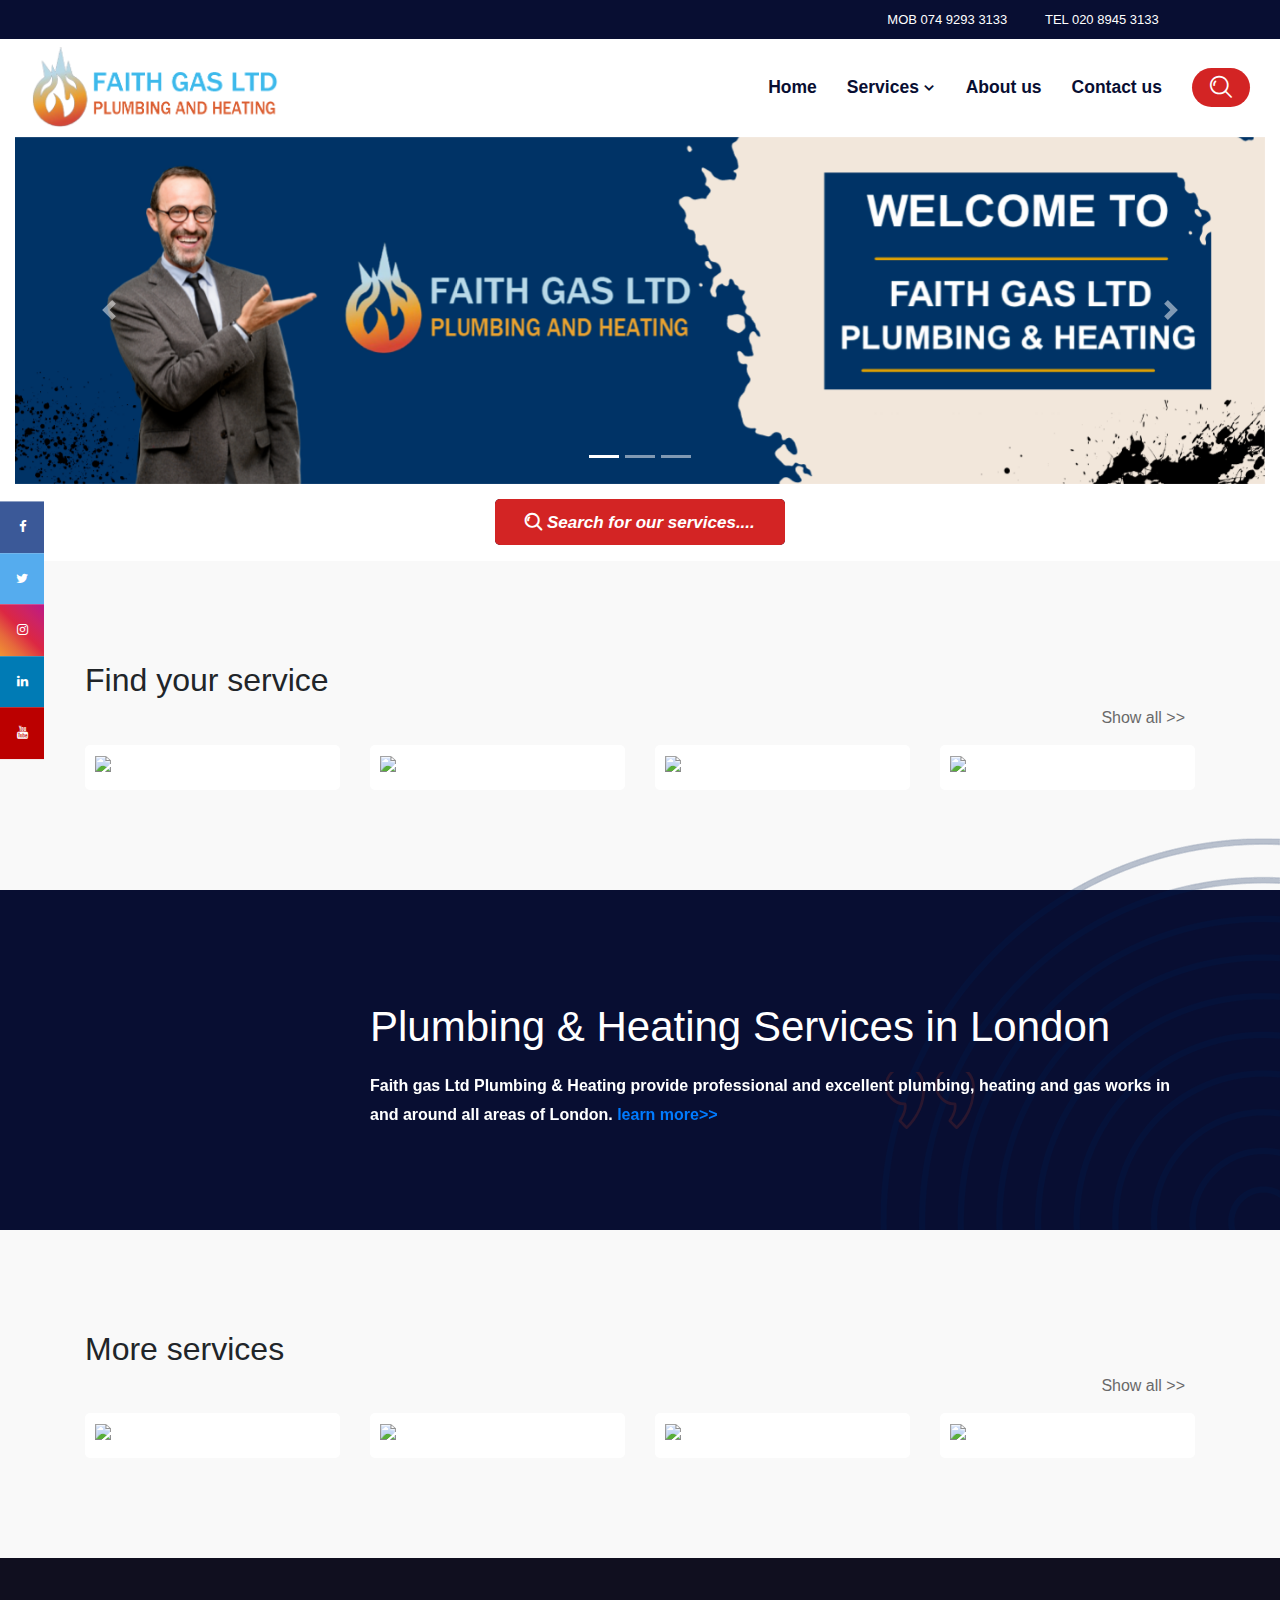
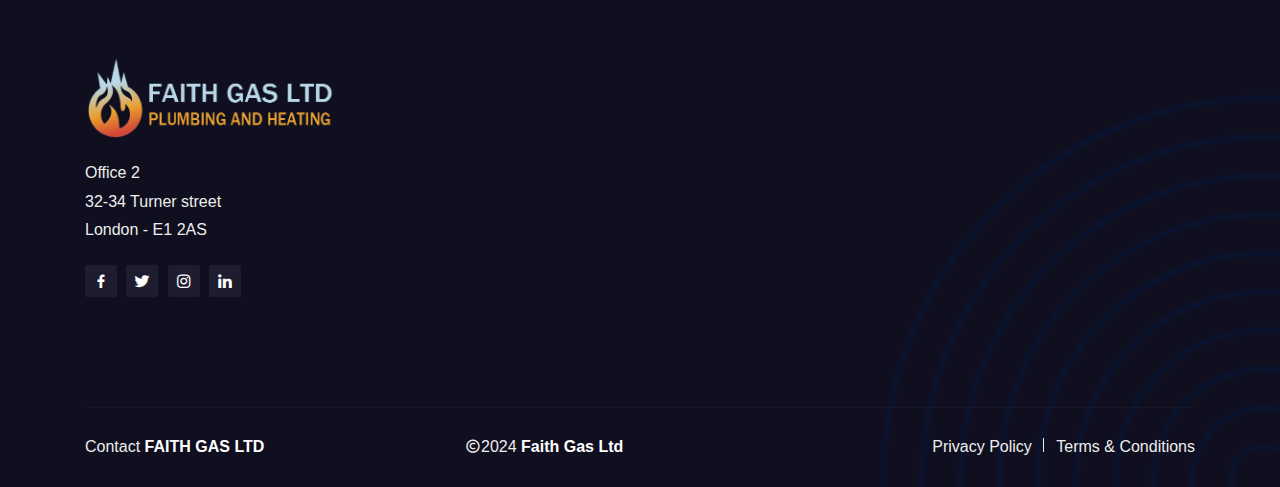
==== commit 580432ac: "Update index.html" ====
--- a/index.html
+++ b/index.html
@@ -170,7 +170,7 @@
 <body>
   <!-- social sidebar starts here-->
   <div class="icon-bar">
-    <a href="#" class="facebook"><i class="fa fa-facebook"></i></a>
+    <a href="https://www.facebook.com/profile.php?id=100083384832729" class="facebook"><i class="fa fa-facebook"></i></a>
     <a href="#" class="twitter"><i class="fa fa-twitter"></i></a>
     <a href="#" class="instagram"><i class="fa fa-instagram"></i></a>
     <a href="#" class="linkedin"><i class="fa fa-linkedin"></i></a>
@@ -361,22 +361,22 @@
       <div class="row">
         <div class="col-lg-3 col-md-6 col-sm-6 ">
           <div class="single-services-box">
-            <a class="white_1" href="services.html"><img src="assets/img/services/1.png" alt="image"></a>
-          </div>
-        </div>
-        <div class="col-lg-3 col-md-6 col-sm-6 ">
-          <div class="single-services-box">
-            <a class="white_1" href="services.html"><img src="assets/img/services/2.png" alt="image"></a>
-          </div>
-        </div>
-        <div class="col-lg-3 col-md-6 col-sm-6 ">
-          <div class="single-services-box">
-            <a class="white_1" href="services.html"><img src="assets/img/services/3.png" alt="image"></a>
-          </div>
-        </div>
-        <div class="col-lg-3 col-md-6 col-sm-6 ">
-          <div class="single-services-box">
-            <a class="white_1" href="services.html"><img src="assets/img/services/4.png" alt="image"></a>
+            <a class="white_1" href="services.html"><img src="assets/img/services/23.jpeg" alt="image"></a>
+          </div>
+        </div>
+        <div class="col-lg-3 col-md-6 col-sm-6 ">
+          <div class="single-services-box">
+            <a class="white_1" href="services.html"><img src="assets/img/services/24.jpeg" alt="image"></a>
+          </div>
+        </div>
+        <div class="col-lg-3 col-md-6 col-sm-6 ">
+          <div class="single-services-box">
+            <a class="white_1" href="services.html"><img src="assets/img/services/25.jpeg" alt="image"></a>
+          </div>
+        </div>
+        <div class="col-lg-3 col-md-6 col-sm-6 ">
+          <div class="single-services-box">
+            <a class="white_1" href="services.html"><img src="assets/img/services/26.jpeg" alt="image"></a>
           </div>
         </div>
       </div>
@@ -418,22 +418,22 @@
       <div class="row">
         <div class="col-lg-3 col-md-6 col-sm-6 ">
           <div class="single-services-box">
-            <a class="white_1" href="services.html"><img src="assets/img/services/5.png" alt="image"></a>
-          </div>
-        </div>
-        <div class="col-lg-3 col-md-6 col-sm-6 ">
-          <div class="single-services-box">
-            <a class="white_1" href="services.html"><img src="assets/img/services/6.png" alt="image"></a>
-          </div>
-        </div>
-        <div class="col-lg-3 col-md-6 col-sm-6 ">
-          <div class="single-services-box">
-            <a class="white_1" href="services.html"><img src="assets/img/services/7.png" alt="image"></a>
-          </div>
-        </div>
-        <div class="col-lg-3 col-md-6 col-sm-6 ">
-          <div class="single-services-box">
-            <a class="white_1" href="services.html"><img src="assets/img/services/8.png" alt="image"></a>
+            <a class="white_1" href="services.html"><img src="assets/img/services/27.jpeg" alt="image"></a>
+          </div>
+        </div>
+        <div class="col-lg-3 col-md-6 col-sm-6 ">
+          <div class="single-services-box">
+            <a class="white_1" href="services.html"><img src="assets/img/services/28.jpeg" alt="image"></a>
+          </div>
+        </div>
+        <div class="col-lg-3 col-md-6 col-sm-6 ">
+          <div class="single-services-box">
+            <a class="white_1" href="services.html"><img src="assets/img/services/29.jpeg" alt="image"></a>
+          </div>
+        </div>
+        <div class="col-lg-3 col-md-6 col-sm-6 ">
+          <div class="single-services-box">
+            <a class="white_1" href="services.html"><img src="assets/img/services/30.jpeg" alt="image"></a>
           </div>
         </div>
       </div>
@@ -453,7 +453,7 @@
               London - E1 2AS<br>
             </p>
             <ul class="social-link">
-              <li><a href="#" class="d-block" target="_blank"><i class='bx bxl-facebook'></i></a></li>
+              <li><a href="https://www.facebook.com/profile.php?id=100083384832729" class="d-block" target="_blank"><i class='bx bxl-facebook'></i></a></li>
               <li><a href="#" class="d-block" target="_blank"><i class='bx bxl-twitter'></i></a></li>
               <li><a href="#" class="d-block" target="_blank"><i class='bx bxl-instagram'></i></a></li>
               <li><a href="#" class="d-block" target="_blank"><i class='bx bxl-linkedin'></i></a></li>
--- a/assets/css/style.css
+++ b/assets/css/style.css
@@ -1,4 +1,4 @@
-@import "https://fonts.googleapis.com/css2?family=Nunito:ital,wght@0,200;0,300;0,400;0,600;0,700;0,800;0,900;1,200;1,300;1,400;1,600;1,700;1,800;1,900&amp;display=swap";:root{--fontFamily: 'Nunito', sans-serif;--mainColor: #D32424;--optionalColor: #4b5280;--whiteColor: #ffffff;--blackColor: #080e32;--fontSize: 16px;--transition: .5s}body{padding:0;margin:0;font-size:var(--fontSize);font-family:var(--fontFamily)}.h1,.h2,.h3,.h4,.h5,.h6,h1,h2,h3,h4,h5,h6{font-weight:800}a{color:var(--blackColor);-webkit-transition:var(--transition);transition:var(--transition);text-decoration:none;outline:0!important}a:hover{color:var(--mainColor);text-decoration:none}:focus{outline:0!important}.d-table{width:100%;height:100%}.d-table-cell{vertical-align:middle}img{max-width:100%;height:auto}ul,p{color:var(--optionalColor);font-size:var(--fontSize);margin-bottom:15px;line-height:1.8}p:last-child{margin-bottom:0}.ptb-100{padding-top:100px;padding-bottom:100px}.pt-100{padding-top:100px}.pb-100{padding-bottom:100px}.ptb-70{padding-top:70px;padding-bottom:70px}.pt-70{padding-top:70px}.pb-70{padding-bottom:70px}.bg-f9f9f9{background-color:#f9f9f9}.section-title{max-width:720px;text-align:center;margin-left:auto;margin-right:auto;margin-bottom:60px}.section-title .sub-title{display:block;margin-bottom:12px;color:var(--mainColor);text-transform:uppercase;font-size:15.5px;font-weight:700}.section-title h2{margin-bottom:0;font-size:42px}.section-title p{max-width:600px;font-size:17px;font-weight:600;margin-left:auto;margin-right:auto;margin-top:12px}.section-title .learn-more-btn{margin-top:20px}.default-btn{text-align:center;display:inline-block;-webkit-transition:var(--transition);transition:var(--transition);border-radius:5px;border:none;padding:10px 30px;position:relative;z-index:1;color:var(--whiteColor);background-color:var(--blackColor);font-size:17px;font-weight:700}.default-btn::before{content:'';position:absolute;left:0;right:0;top:0;bottom:0;border-radius:5px;background-color:var(--mainColor);z-index:-1;-webkit-transition:var(--transition);transition:var(--transition)}.default-btn:hover{color:var(--whiteColor)}.default-btn:hover::before{-webkit-transform:scaleX(0);transform:scaleX(0)}.form-control{height:50px;color:var(--blackColor);-webkit-box-shadow:unset!important;box-shadow:unset!important;border:1px solid #f5f5f5;background-color:#f5f5f5;-webkit-transition:var(--transition);transition:var(--transition);border-radius:3px;padding:1px 0 0 15px;font-size:16px;font-weight:600}.form-control::-webkit-input-placeholder{color:#7e7e7e;-webkit-transition:var(--transition);transition:var(--transition)}.form-control:-ms-input-placeholder{color:#7e7e7e;-webkit-transition:var(--transition);transition:var(--transition)}.form-control::-ms-input-placeholder{color:#7e7e7e;-webkit-transition:var(--transition);transition:var(--transition)}.form-control::placeholder{color:#7e7e7e;-webkit-transition:var(--transition);transition:var(--transition)}.form-control:focus{border-color:var(--mainColor);background-color:transparent}.form-control:focus::-webkit-input-placeholder{color:transparent}.form-control:focus:-ms-input-placeholder{color:transparent}.form-control:focus::-ms-input-placeholder{color:transparent}.form-control:focus::placeholder{color:transparent}textarea.form-control{height:auto;padding-top:15px}.top-header-area{background-color:var(--blackColor)}.top-header-area .container-fluid{padding-left:30px;padding-right:30px}.top-header-contact-info{padding-left:0;margin-bottom:0;list-style-type:none}.top-header-contact-info li{display:inline-block;margin-right:10px;position:relative;color:var(--whiteColor);padding-left:24px}.top-header-contact-info li i{color:var(--mainColor);position:absolute;left:0;font-size:10px;top:2px}.top-header-contact-info li a{color:var(--whiteColor);}.top-header-contact-info li a:hover{color:var(--whiteColor)}.top-header-contact-info li:last-child{margin-right:0}.top-header-btn{text-align:right}.top-header-btn .default-btn{border-radius:0;background-color:var(--whiteColor)}.top-header-btn .default-btn::before,.top-header-btn .default-btn::after{border-radius:0}.top-header-btn .default-btn:hover{color:var(--blackColor)}.navbar-area{position:absolute;background-color:transparent;top:0;left:0;width:100%;height:auto;z-index:999;padding-top:8px;padding-bottom:8px}.navbar-area.is-sticky{position:fixed;top:0;left:0;width:100%;z-index:999;-webkit-box-shadow:0 2px 28px 0 rgba(0,0,0,.09);box-shadow:0 2px 28px 0 rgba(0,0,0,.09);background-color:var(--whiteColor)!important;-webkit-animation:500ms ease-in-out 0s normal none 1 running fadeInDown;animation:500ms ease-in-out 0s normal none 1 running fadeInDown;padding-top:5px;padding-bottom:5px}.navbar-area.navbar-color-white.is-sticky{background-color:var(--blackColor)!important}.dibiz-responsive-nav{display:none}.dibiz-nav .container-fluid{padding-left:30px;padding-right:30px}.dibiz-nav .navbar{position:inherit;padding-left:0;padding-right:0;padding-top:0;padding-bottom:0}.dibiz-nav .navbar .navbar-brand{font-size:inherit;line-height:1;padding-top:0;padding-bottom:0;padding-left:0;padding-right:0}.dibiz-nav .navbar ul{padding-left:0;list-style-type:none;margin-bottom:0}.dibiz-nav .navbar .navbar-nav{margin-left:auto}.dibiz-nav .navbar .navbar-nav .nav-item{position:relative;margin-left:15px;margin-right:15px}.dibiz-nav .navbar .navbar-nav .nav-item a{color:var(--blackColor);-webkit-transition:var(--transition);transition:var(--transition);font-size:17.5px;font-weight:700;padding-left:0;padding-right:0;padding-top:25px;padding-bottom:25px}.dibiz-nav .navbar .navbar-nav .nav-item a i{font-size:20px;position:relative;top:3px;display:inline-block;margin-left:-5px;margin-right:-3px}.dibiz-nav .navbar .navbar-nav .nav-item a:hover,.dibiz-nav .navbar .navbar-nav .nav-item a:focus,.dibiz-nav .navbar .navbar-nav .nav-item a.active{color:var(--mainColor)}.dibiz-nav .navbar .navbar-nav .nav-item:last-child{margin-right:0}.dibiz-nav .navbar .navbar-nav .nav-item:first-child{margin-left:0}.dibiz-nav .navbar .navbar-nav .nav-item:hover a,.dibiz-nav .navbar .navbar-nav .nav-item.active a{color:var(--mainColor)}.dibiz-nav .navbar .navbar-nav .nav-item .dropdown-menu{border:none;top:70px;left:0;z-index:99;opacity:0;width:250px;display:block;border-radius:0;padding:10px 0;margin-top:15px;position:absolute;visibility:hidden;background:var(--whiteColor);-webkit-transition:all .2s ease-in-out;transition:all .2s ease-in-out;border-top:3px solid var(--mainColor);-webkit-box-shadow:0 0 15px 0 rgba(0,0,0,.1);box-shadow:0 0 15px 0 rgba(0,0,0,.1)}.dibiz-nav .navbar .navbar-nav .nav-item .dropdown-menu li{margin:0}.dibiz-nav .navbar .navbar-nav .nav-item .dropdown-menu li a{padding:10px 20px;position:relative;display:block;color:var(--blackColor);font-size:16.5px;font-weight:700}.dibiz-nav .navbar .navbar-nav .nav-item .dropdown-menu li a i{margin:0;position:absolute;top:50%;font-size:20px;-webkit-transform:translateY(-50%);transform:translateY(-50%);right:15px}.dibiz-nav .navbar .navbar-nav .nav-item .dropdown-menu li a:hover,.dibiz-nav .navbar .navbar-nav .nav-item .dropdown-menu li a:focus,.dibiz-nav .navbar .navbar-nav .nav-item .dropdown-menu li a.active{color:var(--mainColor)}.dibiz-nav .navbar .navbar-nav .nav-item .dropdown-menu li .dropdown-menu{top:0;opacity:0;left:-250px;margin-top:15px;visibility:hidden}.dibiz-nav .navbar .navbar-nav .nav-item .dropdown-menu li .dropdown-menu li a{color:var(--blackColor)}.dibiz-nav .navbar .navbar-nav .nav-item .dropdown-menu li .dropdown-menu li a:hover,.dibiz-nav .navbar .navbar-nav .nav-item .dropdown-menu li .dropdown-menu li a:focus,.dibiz-nav .navbar .navbar-nav .nav-item .dropdown-menu li .dropdown-menu li a.active{color:var(--mainColor)}.dibiz-nav .navbar .navbar-nav .nav-item .dropdown-menu li .dropdown-menu li .dropdown-menu{top:0;opacity:0;left:250px;visibility:hidden}.dibiz-nav .navbar .navbar-nav .nav-item .dropdown-menu li .dropdown-menu li .dropdown-menu li a{color:var(--blackColor)}.dibiz-nav .navbar .navbar-nav .nav-item .dropdown-menu li .dropdown-menu li .dropdown-menu li a:hover,.dibiz-nav .navbar .navbar-nav .nav-item .dropdown-menu li .dropdown-menu li .dropdown-menu li a:focus,.dibiz-nav .navbar .navbar-nav .nav-item .dropdown-menu li .dropdown-menu li .dropdown-menu li a.active{color:var(--mainColor)}.dibiz-nav .navbar .navbar-nav .nav-item .dropdown-menu li .dropdown-menu li .dropdown-menu li .dropdown-menu{top:0;opacity:0;left:-250px;visibility:hidden}.dibiz-nav .navbar .navbar-nav .nav-item .dropdown-menu li .dropdown-menu li .dropdown-menu li .dropdown-menu li a{color:var(--blackColor)}.dibiz-nav .navbar .navbar-nav .nav-item .dropdown-menu li .dropdown-menu li .dropdown-menu li .dropdown-menu li a:hover,.dibiz-nav .navbar .navbar-nav .nav-item .dropdown-menu li .dropdown-menu li .dropdown-menu li .dropdown-menu li a:focus,.dibiz-nav .navbar .navbar-nav .nav-item .dropdown-menu li .dropdown-menu li .dropdown-menu li .dropdown-menu li a.active{color:var(--mainColor)}.dibiz-nav .navbar .navbar-nav .nav-item .dropdown-menu li .dropdown-menu li .dropdown-menu li .dropdown-menu li .dropdown-menu{top:0;opacity:0;left:250px;visibility:hidden}.dibiz-nav .navbar .navbar-nav .nav-item .dropdown-menu li .dropdown-menu li .dropdown-menu li .dropdown-menu li .dropdown-menu li a{color:var(--blackColor)}.dibiz-nav .navbar .navbar-nav .nav-item .dropdown-menu li .dropdown-menu li .dropdown-menu li .dropdown-menu li .dropdown-menu li a:hover,.dibiz-nav .navbar .navbar-nav .nav-item .dropdown-menu li .dropdown-menu li .dropdown-menu li .dropdown-menu li .dropdown-menu li a:focus,.dibiz-nav .navbar .navbar-nav .nav-item .dropdown-menu li .dropdown-menu li .dropdown-menu li .dropdown-menu li .dropdown-menu li a.active{color:var(--mainColor)}.dibiz-nav .navbar .navbar-nav .nav-item .dropdown-menu li .dropdown-menu li .dropdown-menu li .dropdown-menu li .dropdown-menu li .dropdown-menu{top:0;opacity:0;left:-250px;visibility:hidden}.dibiz-nav .navbar .navbar-nav .nav-item .dropdown-menu li .dropdown-menu li .dropdown-menu li .dropdown-menu li .dropdown-menu li .dropdown-menu li a{color:var(--blackColor)}.dibiz-nav .navbar .navbar-nav .nav-item .dropdown-menu li .dropdown-menu li .dropdown-menu li .dropdown-menu li .dropdown-menu li .dropdown-menu li a:hover,.dibiz-nav .navbar .navbar-nav .nav-item .dropdown-menu li .dropdown-menu li .dropdown-menu li .dropdown-menu li .dropdown-menu li .dropdown-menu li a:focus,.dibiz-nav .navbar .navbar-nav .nav-item .dropdown-menu li .dropdown-menu li .dropdown-menu li .dropdown-menu li .dropdown-menu li .dropdown-menu li a.active{color:var(--mainColor)}.dibiz-nav .navbar .navbar-nav .nav-item .dropdown-menu li .dropdown-menu li .dropdown-menu li .dropdown-menu li .dropdown-menu li .dropdown-menu li .dropdown-menu{top:0;opacity:0;left:250px;visibility:hidden}.dibiz-nav .navbar .navbar-nav .nav-item .dropdown-menu li .dropdown-menu li .dropdown-menu li .dropdown-menu li .dropdown-menu li .dropdown-menu li .dropdown-menu li a{color:var(--blackColor)}.dibiz-nav .navbar .navbar-nav .nav-item .dropdown-menu li .dropdown-menu li .dropdown-menu li .dropdown-menu li .dropdown-menu li .dropdown-menu li .dropdown-menu li a:hover,.dibiz-nav .navbar .navbar-nav .nav-item .dropdown-menu li .dropdown-menu li .dropdown-menu li .dropdown-menu li .dropdown-menu li .dropdown-menu li .dropdown-menu li a:focus,.dibiz-nav .navbar .navbar-nav .nav-item .dropdown-menu li .dropdown-menu li .dropdown-menu li .dropdown-menu li .dropdown-menu li .dropdown-menu li .dropdown-menu li a.active{color:var(--mainColor)}.dibiz-nav .navbar .navbar-nav .nav-item .dropdown-menu li .dropdown-menu li .dropdown-menu li .dropdown-menu li .dropdown-menu li .dropdown-menu li.active a{color:var(--mainColor)}.dibiz-nav .navbar .navbar-nav .nav-item .dropdown-menu li .dropdown-menu li .dropdown-menu li .dropdown-menu li .dropdown-menu li .dropdown-menu li:hover .dropdown-menu{opacity:1;visibility:visible}.dibiz-nav .navbar .navbar-nav .nav-item .dropdown-menu li .dropdown-menu li .dropdown-menu li .dropdown-menu li .dropdown-menu li.active a{color:var(--mainColor)}.dibiz-nav .navbar .navbar-nav .nav-item .dropdown-menu li .dropdown-menu li .dropdown-menu li .dropdown-menu li .dropdown-menu li:hover .dropdown-menu{opacity:1;visibility:visible}.dibiz-nav .navbar .navbar-nav .nav-item .dropdown-menu li .dropdown-menu li .dropdown-menu li .dropdown-menu li.active a{color:var(--mainColor)}.dibiz-nav .navbar .navbar-nav .nav-item .dropdown-menu li .dropdown-menu li .dropdown-menu li .dropdown-menu li:hover .dropdown-menu{opacity:1;visibility:visible}.dibiz-nav .navbar .navbar-nav .nav-item .dropdown-menu li .dropdown-menu li .dropdown-menu li.active a{color:var(--mainColor)}.dibiz-nav .navbar .navbar-nav .nav-item .dropdown-menu li .dropdown-menu li .dropdown-menu li:hover .dropdown-menu{opacity:1;visibility:visible}.dibiz-nav .navbar .navbar-nav .nav-item .dropdown-menu li .dropdown-menu li.active a{color:var(--mainColor)}.dibiz-nav .navbar .navbar-nav .nav-item .dropdown-menu li .dropdown-menu li:hover .dropdown-menu{opacity:1;visibility:visible}.dibiz-nav .navbar .navbar-nav .nav-item .dropdown-menu li.active a{color:var(--mainColor)}.dibiz-nav .navbar .navbar-nav .nav-item .dropdown-menu li:hover .dropdown-menu{opacity:1;visibility:visible;margin-top:0}.dibiz-nav .navbar .navbar-nav .nav-item:hover .dropdown-menu{opacity:1;visibility:visible;margin-top:0}.dibiz-nav .navbar .others-option{background-color:var(--mainColor);border-radius:30px;padding:10px 18px 3px;margin-left:30px}.dibiz-nav .navbar .others-option .option-item{margin-left:15px;padding-left:15px;position:relative}.dibiz-nav .navbar .others-option .option-item::before{content:'';position:absolute;left:-2px;top:-4px;background-color:#fa6a45;height:25px;width:1.5px}.dibiz-nav .navbar .others-option .option-item:first-child{margin-left:0;padding-left:0}.dibiz-nav .navbar .others-option .option-item:first-child::before{display:none}.dibiz-nav .navbar .others-option .side-menu-btn i{cursor:pointer;font-size:35px;position:relative;top:4px;line-height:0;-webkit-transition:var(--transition);transition:var(--transition);color:var(--whiteColor)}.dibiz-nav .navbar .others-option .side-menu-btn i:hover{color:var(--whiteColor)}.dibiz-nav .navbar .others-option .search-box i{cursor:pointer;font-size:22px;color:var(--whiteColor);position:relative;top:-2px;line-height:1;-webkit-transition:var(--transition);transition:var(--transition)}.dibiz-nav .navbar .others-option .search-box i:hover{color:var(--whiteColor)}.dibiz-nav .navbar .others-option .cart-btn a{display:inline-block;position:relative;font-size:25px;color:var(--whiteColor);line-height:1;padding-right:10px}.dibiz-nav .navbar .others-option .cart-btn a span{position:absolute;right:0;top:-3px;width:18px;height:18px;text-align:center;line-height:20px;border-radius:50%;background-color:var(--blackColor);font-size:14px;font-weight:600}.navbar-color-white .dibiz-nav .navbar .navbar-nav .nav-item a{color:var(--whiteColor)}.navbar-color-white .dibiz-nav .navbar .navbar-nav .nav-item a:hover,.navbar-color-white .dibiz-nav .navbar .navbar-nav .nav-item a:focus,.navbar-color-white .dibiz-nav .navbar .navbar-nav .nav-item a.active{color:var(--mainColor)}.navbar-color-white .dibiz-nav .navbar .navbar-nav .nav-item:hover a,.navbar-color-white .dibiz-nav .navbar .navbar-nav .nav-item.active a{color:var(--mainColor)}.navbar-color-white .dibiz-nav .navbar .navbar-nav .nav-item .dropdown-menu li a{color:var(--blackColor)}.navbar-color-white .dibiz-nav .navbar .navbar-nav .nav-item .dropdown-menu li a:hover,.navbar-color-white .dibiz-nav .navbar .navbar-nav .nav-item .dropdown-menu li a:focus,.navbar-color-white .dibiz-nav .navbar .navbar-nav .nav-item .dropdown-menu li a.active{color:var(--mainColor)}.navbar-color-white .dibiz-nav .navbar .navbar-nav .nav-item .dropdown-menu li .dropdown-menu li a{color:var(--blackColor)}.navbar-color-white .dibiz-nav .navbar .navbar-nav .nav-item .dropdown-menu li .dropdown-menu li a:hover,.navbar-color-white .dibiz-nav .navbar .navbar-nav .nav-item .dropdown-menu li .dropdown-menu li a:focus,.navbar-color-white .dibiz-nav .navbar .navbar-nav .nav-item .dropdown-menu li .dropdown-menu li a.active{color:var(--mainColor)}.navbar-color-white .dibiz-nav .navbar .navbar-nav .nav-item .dropdown-menu li .dropdown-menu li .dropdown-menu li a{color:var(--blackColor)}.navbar-color-white .dibiz-nav .navbar .navbar-nav .nav-item .dropdown-menu li .dropdown-menu li .dropdown-menu li a:hover,.navbar-color-white .dibiz-nav .navbar .navbar-nav .nav-item .dropdown-menu li .dropdown-menu li .dropdown-menu li a:focus,.navbar-color-white .dibiz-nav .navbar .navbar-nav .nav-item .dropdown-menu li .dropdown-menu li .dropdown-menu li a.active{color:var(--mainColor)}.navbar-color-white .dibiz-nav .navbar .navbar-nav .nav-item .dropdown-menu li .dropdown-menu li .dropdown-menu li .dropdown-menu li a{color:var(--blackColor)}.navbar-color-white .dibiz-nav .navbar .navbar-nav .nav-item .dropdown-menu li .dropdown-menu li .dropdown-menu li .dropdown-menu li a:hover,.navbar-color-white .dibiz-nav .navbar .navbar-nav .nav-item .dropdown-menu li .dropdown-menu li .dropdown-menu li .dropdown-menu li a:focus,.navbar-color-white .dibiz-nav .navbar .navbar-nav .nav-item .dropdown-menu li .dropdown-menu li .dropdown-menu li .dropdown-menu li a.active{color:var(--mainColor)}.navbar-color-white .dibiz-nav .navbar .navbar-nav .nav-item .dropdown-menu li .dropdown-menu li .dropdown-menu li .dropdown-menu li .dropdown-menu li a{color:var(--blackColor)}.navbar-color-white .dibiz-nav .navbar .navbar-nav .nav-item .dropdown-menu li .dropdown-menu li .dropdown-menu li .dropdown-menu li .dropdown-menu li a:hover,.navbar-color-white .dibiz-nav .navbar .navbar-nav .nav-item .dropdown-menu li .dropdown-menu li .dropdown-menu li .dropdown-menu li .dropdown-menu li a:focus,.navbar-color-white .dibiz-nav .navbar .navbar-nav .nav-item .dropdown-menu li .dropdown-menu li .dropdown-menu li .dropdown-menu li .dropdown-menu li a.active{color:var(--mainColor)}.navbar-color-white .dibiz-nav .navbar .navbar-nav .nav-item .dropdown-menu li .dropdown-menu li .dropdown-menu li .dropdown-menu li .dropdown-menu li .dropdown-menu li a{color:var(--blackColor)}.navbar-color-white .dibiz-nav .navbar .navbar-nav .nav-item .dropdown-menu li .dropdown-menu li .dropdown-menu li .dropdown-menu li .dropdown-menu li .dropdown-menu li a:hover,.navbar-color-white .dibiz-nav .navbar .navbar-nav .nav-item .dropdown-menu li .dropdown-menu li .dropdown-menu li .dropdown-menu li .dropdown-menu li .dropdown-menu li a:focus,.navbar-color-white .dibiz-nav .navbar .navbar-nav .nav-item .dropdown-menu li .dropdown-menu li .dropdown-menu li .dropdown-menu li .dropdown-menu li .dropdown-menu li a.active{color:var(--mainColor)}.navbar-color-white .dibiz-nav .navbar .navbar-nav .nav-item .dropdown-menu li .dropdown-menu li .dropdown-menu li .dropdown-menu li .dropdown-menu li .dropdown-menu li .dropdown-menu li a{color:var(--blackColor)}.navbar-color-white .dibiz-nav .navbar .navbar-nav .nav-item .dropdown-menu li .dropdown-menu li .dropdown-menu li .dropdown-menu li .dropdown-menu li .dropdown-menu li .dropdown-menu li a:hover,.navbar-color-white .dibiz-nav .navbar .navbar-nav .nav-item .dropdown-menu li .dropdown-menu li .dropdown-menu li .dropdown-menu li .dropdown-menu li .dropdown-menu li .dropdown-menu li a:focus,.navbar-color-white .dibiz-nav .navbar .navbar-nav .nav-item .dropdown-menu li .dropdown-menu li .dropdown-menu li .dropdown-menu li .dropdown-menu li .dropdown-menu li .dropdown-menu li a.active{color:var(--mainColor)}.navbar-color-white .dibiz-nav .navbar .navbar-nav .nav-item .dropdown-menu li .dropdown-menu li .dropdown-menu li .dropdown-menu li .dropdown-menu li .dropdown-menu li.active a{color:var(--mainColor)}.navbar-color-white .dibiz-nav .navbar .navbar-nav .nav-item .dropdown-menu li .dropdown-menu li .dropdown-menu li .dropdown-menu li .dropdown-menu li.active a{color:var(--mainColor)}.navbar-color-white .dibiz-nav .navbar .navbar-nav .nav-item .dropdown-menu li .dropdown-menu li .dropdown-menu li .dropdown-menu li.active a{color:var(--mainColor)}.navbar-color-white .dibiz-nav .navbar .navbar-nav .nav-item .dropdown-menu li .dropdown-menu li .dropdown-menu li.active a{color:var(--mainColor)}.navbar-color-white .dibiz-nav .navbar .navbar-nav .nav-item .dropdown-menu li .dropdown-menu li.active a{color:var(--mainColor)}.navbar-color-white .dibiz-nav .navbar .navbar-nav .nav-item .dropdown-menu li.active a{color:var(--mainColor)}.navbar-style-two{position:relative;background-color:var(--whiteColor)}.navbar-style-two.is-sticky{position:fixed;background-color:var(--whiteColor)!important}.others-option-for-responsive{display:none}.others-option-for-responsive .dot-menu{padding:0 10px;height:30px;cursor:pointer;z-index:9991;position:absolute;right:60px;top:-34px}.others-option-for-responsive .dot-menu .inner{display:-webkit-box;display:-ms-flexbox;display:flex;-webkit-box-align:center;-ms-flex-align:center;align-items:center;height:30px}.others-option-for-responsive .dot-menu .inner .circle{height:5px;width:5px;border-radius:100%;margin:0 2px;-webkit-transition:var(--transition);transition:var(--transition);background-color:var(--blackColor)}.others-option-for-responsive .dot-menu:hover .inner .circle{background-color:var(--mainColor)}.others-option-for-responsive .container{position:relative}.others-option-for-responsive .container .container{position:absolute;right:0;top:10px;max-width:260px;margin-left:auto;opacity:0;visibility:hidden;-webkit-transition:var(--transition);transition:var(--transition);-webkit-transform:scaleX(0);transform:scaleX(0);z-index:2;padding-left:15px;padding-right:15px}.others-option-for-responsive .container .container.active{opacity:1;visibility:visible;-webkit-transform:scaleX(1);transform:scaleX(1)}.others-option-for-responsive .option-inner{padding:15px;-webkit-box-shadow:0 15px 40px rgba(0,0,0,.09);box-shadow:0 15px 40px rgba(0,0,0,.09);background-color:var(--whiteColor)}.others-option-for-responsive .option-inner .others-option{background-color:var(--mainColor);border-radius:30px;padding:10px 18px 3px}.others-option-for-responsive .option-inner .others-option .option-item{margin-left:15px;padding-left:15px;position:relative}.others-option-for-responsive .option-inner .others-option .option-item::before{content:'';position:absolute;left:-2px;top:-4px;background-color:#fa6a45;height:25px;width:1.5px}.others-option-for-responsive .option-inner .others-option .option-item:first-child{margin-left:0;padding-left:0}.others-option-for-responsive .option-inner .others-option .option-item:first-child::before{display:none}.others-option-for-responsive .option-inner .others-option .side-menu-btn i{cursor:pointer;font-size:35px;position:relative;top:4px;line-height:0;-webkit-transition:var(--transition);transition:var(--transition);color:var(--whiteColor)}.others-option-for-responsive .option-inner .others-option .side-menu-btn i:hover{color:var(--whiteColor)}.others-option-for-responsive .option-inner .others-option .search-box i{cursor:pointer;font-size:22px;color:var(--whiteColor);position:relative;top:-2px;line-height:1;-webkit-transition:var(--transition);transition:var(--transition)}.others-option-for-responsive .option-inner .others-option .search-box i:hover{color:var(--whiteColor)}.others-option-for-responsive .option-inner .others-option .cart-btn a{display:inline-block;position:relative;font-size:25px;color:var(--whiteColor);line-height:1;padding-right:10px}.others-option-for-responsive .option-inner .others-option .cart-btn a span{position:absolute;right:0;top:-3px;width:18px;height:18px;text-align:center;line-height:20px;border-radius:50%;background-color:var(--blackColor);font-size:14px;font-weight:600}@media only screen and (max-width:1199px){.navbar-area{padding-top:15px;padding-bottom:15px}.navbar-area.is-sticky{padding-top:15px;padding-bottom:15px}.dibiz-responsive-nav{display:block}.dibiz-responsive-nav .dibiz-responsive-menu{position:relative}.dibiz-responsive-nav .dibiz-responsive-menu.mean-container .mean-nav{margin-top:55px}.dibiz-responsive-nav .dibiz-responsive-menu.mean-container .mean-nav ul{font-size:15px}.dibiz-responsive-nav .dibiz-responsive-menu.mean-container .mean-nav ul li a.active{color:var(--mainColor)}.dibiz-responsive-nav .dibiz-responsive-menu.mean-container .mean-nav ul li li a{font-size:14.5px}.dibiz-responsive-nav .dibiz-responsive-menu.mean-container .navbar-nav{overflow-y:scroll;height:357px;-webkit-box-shadow:0 7px 13px 0 rgba(0,0,0,.1);box-shadow:0 7px 13px 0 rgba(0,0,0,.1)}.dibiz-responsive-nav .mean-container a.meanmenu-reveal{color:var(--blackColor)}.dibiz-responsive-nav .mean-container a.meanmenu-reveal span{background:var(--blackColor)}.dibiz-responsive-nav .others-option{display:none!important;background-color:var(--mainColor);border-radius:30px;padding:10px 18px 3px}.dibiz-responsive-nav .others-option .option-item{margin-left:15px;padding-left:15px;position:relative}.dibiz-responsive-nav .others-option .option-item::before{content:'';position:absolute;left:-2px;top:-4px;background-color:#fa6a45;height:25px;width:1.5px}.dibiz-responsive-nav .others-option .option-item:first-child{margin-left:0;padding-left:0}.dibiz-responsive-nav .others-option .option-item:first-child::before{display:none}.dibiz-responsive-nav .others-option .side-menu-btn i{cursor:pointer;font-size:35px;position:relative;top:4px;line-height:0;-webkit-transition:var(--transition);transition:var(--transition);color:var(--whiteColor)}.dibiz-responsive-nav .others-option .side-menu-btn i:hover{color:var(--whiteColor)}.dibiz-responsive-nav .others-option .search-box i{cursor:pointer;font-size:22px;color:var(--whiteColor);position:relative;top:-2px;line-height:1;-webkit-transition:var(--transition);transition:var(--transition)}.dibiz-responsive-nav .others-option .search-box i:hover{color:var(--whiteColor)}.dibiz-responsive-nav .others-option .cart-btn a{display:inline-block;position:relative;font-size:25px;color:var(--whiteColor);line-height:1;padding-right:10px}.dibiz-responsive-nav .others-option .cart-btn a span{position:absolute;right:0;top:-3px;width:18px;height:18px;text-align:center;line-height:20px;border-radius:50%;background-color:var(--blackColor);font-size:14px;font-weight:600}.dibiz-responsive-nav .logo{position:relative;width:60%;z-index:999}.dibiz-nav{display:none}.navbar-color-white .dibiz-responsive-nav .mean-container a.meanmenu-reveal{color:var(--whiteColor)}.navbar-color-white .dibiz-responsive-nav .mean-container a.meanmenu-reveal span{background:var(--whiteColor)}.navbar-color-white .others-option-for-responsive .dot-menu .inner .circle{background-color:var(--whiteColor)}.others-option-for-responsive{display:block}}.search-overlay{position:fixed;top:0;right:0;bottom:0;left:0;z-index:99999;opacity:0;visibility:hidden;-webkit-transition:all .3s ease-in-out;transition:all .3s ease-in-out;overflow:hidden}.search-overlay .search-overlay-layer{position:absolute;top:0;right:0;bottom:0;z-index:1;-webkit-transform:translateX(100%);transform:translateX(100%)}.search-overlay .search-overlay-layer:nth-child(1){left:0;background-color:rgba(0,0,0,.5);-webkit-transition:all .3s ease-in-out 0s;transition:all .3s ease-in-out 0s}.search-overlay .search-overlay-layer:nth-child(2){left:0;background-color:rgba(0,0,0,.4);-webkit-transition:all .3s ease-in-out .3s;transition:all .3s ease-in-out .3s}.search-overlay .search-overlay-layer:nth-child(3){left:0;background-color:rgba(0,0,0,.7);-webkit-transition:all .9s ease-in-out .6s;transition:all .9s ease-in-out .6s}.search-overlay .search-overlay-close{position:absolute;top:40px;right:40px;width:50px;z-index:2;text-align:center;cursor:pointer;padding:10px;-webkit-transition:all .9s ease-in-out 1.5s;transition:all .9s ease-in-out 1.5s;opacity:0;visibility:hidden}.search-overlay .search-overlay-close .search-overlay-close-line{width:100%;height:3px;float:left;margin-bottom:5px;background-color:var(--whiteColor);-webkit-transition:all 500ms ease;transition:all 500ms ease}.search-overlay .search-overlay-close .search-overlay-close-line:nth-child(1){-webkit-transform:rotate(45deg);transform:rotate(45deg)}.search-overlay .search-overlay-close .search-overlay-close-line:nth-child(2){margin-top:-7px;-webkit-transform:rotate(-45deg);transform:rotate(-45deg)}.search-overlay .search-overlay-close:hover .search-overlay-close-line{background:var(--mainColor);-webkit-transform:rotate(180deg);transform:rotate(180deg)}.search-overlay .search-overlay-form{-webkit-transition:all .9s ease-in-out 1.4s;transition:all .9s ease-in-out 1.4s;opacity:0;visibility:hidden;position:absolute;left:50%;top:50%;-webkit-transform:translateY(-50%) translateX(-50%);transform:translateY(-50%) translateX(-50%);z-index:2;max-width:500px;width:500px}.search-overlay .search-overlay-form form{position:relative}.search-overlay .search-overlay-form form .input-search{display:block;width:100%;height:60px;border:none;border-radius:30px;color:var(--blackColor);padding:3px 0 0 25px}.search-overlay .search-overlay-form form .input-search::-webkit-input-placeholder{-webkit-transition:var(--transition);transition:var(--transition);letter-spacing:.5px;color:var(--blackColor)}.search-overlay .search-overlay-form form .input-search:-ms-input-placeholder{-webkit-transition:var(--transition);transition:var(--transition);letter-spacing:.5px;color:var(--blackColor)}.search-overlay .search-overlay-form form .input-search::-ms-input-placeholder{-webkit-transition:var(--transition);transition:var(--transition);letter-spacing:.5px;color:var(--blackColor)}.search-overlay .search-overlay-form form .input-search::placeholder{-webkit-transition:var(--transition);transition:var(--transition);letter-spacing:.5px;color:var(--blackColor)}.search-overlay .search-overlay-form form .input-search:focus::-webkit-input-placeholder{color:transparent}.search-overlay .search-overlay-form form .input-search:focus:-ms-input-placeholder{color:transparent}.search-overlay .search-overlay-form form .input-search:focus::-ms-input-placeholder{color:transparent}.search-overlay .search-overlay-form form .input-search:focus::placeholder{color:transparent}.search-overlay .search-overlay-form form button{position:absolute;right:5px;top:5px;width:50px;color:var(--whiteColor);height:50px;border-radius:50%;background-color:var(--mainColor);-webkit-transition:var(--transition);transition:var(--transition);border:none;font-size:20px;line-height:45px}.search-overlay .search-overlay-form form button:hover{background-color:var(--blackColor);color:var(--whiteColor)}.search-overlay.search-overlay-active.search-overlay{opacity:1;visibility:visible}.search-overlay.search-overlay-active.search-overlay .search-overlay-layer{-webkit-transform:translateX(0);transform:translateX(0)}.search-overlay.search-overlay-active.search-overlay .search-overlay-close{opacity:1;visibility:visible}.search-overlay.search-overlay-active.search-overlay .search-overlay-form{opacity:1;visibility:visible}.main-banner-area{position:relative;z-index:1;padding-top:95px;background-color:#fffbfb;background-image:url(../img/banner-bg.jpg);background-size:cover;background-repeat:no-repeat;background-position:left center}.main-banner-area .container-fluid{padding-left:0;padding-right:0}.main-banner-area .container-fluid .row{margin-left:0;margin-right:0}.main-banner-area .container-fluid .row .col-lg-6{padding-left:0;padding-right:0}.main-banner-content{padding-top:200px;padding-bottom:200px;padding-left:30px;padding-right:30px}.main-banner-content .sub-title{display:block;margin-bottom:12px;color:var(--mainColor);text-transform:uppercase;font-size:15.5px;font-weight:700}.main-banner-content h1{margin-bottom:20px;font-size:60px}.main-banner-content p{max-width:630px}.main-banner-content .btn-box{margin-top:30px}.main-banner-content .btn-box .video-btn{margin-left:25px;position:relative;padding-left:55px;font-size:18px;font-weight:700}.main-banner-content .btn-box .video-btn i{position:absolute;top:50%;-webkit-transform:translateY(-50%);transform:translateY(-50%);left:0;font-weight:400;width:45px;height:45px;line-height:45px;text-align:center;background-color:#4b77e1;color:var(--whiteColor);font-size:20px;-webkit-transition:var(--transition);transition:var(--transition);border-radius:50%}.main-banner-content .btn-box .video-btn:hover{color:var(--mainColor)}.main-banner-content .btn-box .video-btn:hover i{color:var(--whiteColor);background-color:var(--mainColor)}.main-banner-image{height:100%;background-position:center center;background-size:cover;background-repeat:no-repeat;background-image:url(../img/banner-img1.jpg)}.main-banner-image img{display:none}.home-wrapper-area{position:relative;z-index:1;background-color:var(--blackColor);padding-top:95px;padding-bottom:280px}.home-wrapper-area .container-fluid{padding-left:40px;padding-right:40px}.home-wrapper-area .shape2{left:9%;top:17%}.home-wrapper-area .shape3{top:20%}.home-wrapper-area .shape4{left:auto;bottom:21%;right:15%}.home-wrapper-area .shape8{left:35%;bottom:35%}.home-wrapper-area .shape6{left:8%;bottom:8%}.home-wrapper-area .shape5{left:10%;bottom:32%}.banner-content{overflow:hidden}.banner-content .sub-title{display:block;margin-bottom:12px;color:var(--mainColor);text-transform:uppercase;font-size:15.5px;font-weight:700}.banner-content h1{margin-bottom:20px;color:var(--whiteColor);font-size:60px}.banner-content p{max-width:630px;color:#e1e1e1}.banner-content .btn-box{margin-top:30px}.banner-content .btn-box .default-btn{background-color:var(--whiteColor)}.banner-content .btn-box .default-btn:hover{color:var(--blackColor)}.banner-content .btn-box .video-btn{margin-left:25px;position:relative;padding-left:55px;color:var(--whiteColor);font-size:18px;font-weight:700}.banner-content .btn-box .video-btn i{position:absolute;top:50%;-webkit-transform:translateY(-50%);transform:translateY(-50%);left:0;font-weight:400;width:45px;height:45px;line-height:45px;text-align:center;background-color:#4b77e1;color:var(--whiteColor);font-size:20px;-webkit-transition:var(--transition);transition:var(--transition);border-radius:50%}.banner-content .btn-box .video-btn:hover{color:var(--mainColor)}.banner-content .btn-box .video-btn:hover i{color:var(--whiteColor);background-color:var(--mainColor)}.banner-image{overflow:hidden;text-align:center}.owl-item.active .banner-content .sub-title{-webkit-animation-duration:1s;animation-duration:1s;-webkit-animation-fill-mode:both;animation-fill-mode:both;-webkit-animation-name:fadeInLeft;animation-name:fadeInLeft;-webkit-animation-delay:.3s;animation-delay:.3s}.owl-item.active .banner-content h1{-webkit-animation-duration:1s;animation-duration:1s;-webkit-animation-fill-mode:both;animation-fill-mode:both;-webkit-animation-name:fadeInLeft;animation-name:fadeInLeft;-webkit-animation-delay:.7s;animation-delay:.7s}.owl-item.active .banner-content p{-webkit-animation-duration:1s;animation-duration:1s;-webkit-animation-fill-mode:both;animation-fill-mode:both;-webkit-animation-name:fadeInLeft;animation-name:fadeInLeft;-webkit-animation-delay:.9s;animation-delay:.9s}.owl-item.active .banner-content .btn-box{-webkit-animation-duration:1s;animation-duration:1s;-webkit-animation-fill-mode:both;animation-fill-mode:both;-webkit-animation-name:fadeInLeft;animation-name:fadeInLeft;-webkit-animation-delay:1.1s;animation-delay:1.1s}.owl-item.active .banner-image img{-webkit-animation-duration:1s;animation-duration:1s;-webkit-animation-fill-mode:both;animation-fill-mode:both;-webkit-animation-name:fadeInRight;animation-name:fadeInRight;-webkit-animation-delay:.7s;animation-delay:.7s}.home-slides.owl-theme .owl-nav{margin-top:0;position:absolute;left:50%;-webkit-transform:translateX(-50%);transform:translateX(-50%);margin-left:-100px;bottom:0}.home-slides.owl-theme .owl-nav [class*=owl-]{background-color:transparent;border:1px solid #9b9dac;margin:0 7px;-webkit-transition:var(--transition);transition:var(--transition);border-radius:50%;width:40px;height:40px;color:#9b9dac;text-align:center;line-height:40px;-webkit-animation-duration:1s;animation-duration:1s;-webkit-animation-fill-mode:both;animation-fill-mode:both;-webkit-animation-name:fadeInLeft;animation-name:fadeInLeft;-webkit-animation-delay:1.3s;animation-delay:1.3s}.home-slides.owl-theme .owl-nav [class*=owl-]:hover{background-color:var(--mainColor);border-color:var(--mainColor);color:var(--whiteColor)}.home-slides.owl-theme .owl-dots{position:absolute;left:0;bottom:0;margin-top:0;-webkit-animation-duration:1s;animation-duration:1s;-webkit-animation-fill-mode:both;animation-fill-mode:both;-webkit-animation-name:fadeInRight;animation-name:fadeInRight;-webkit-animation-delay:1.3s;animation-delay:1.3s}.home-slides.owl-theme .owl-dots .owl-dot span{width:15px;height:15px;margin:0 8px 0 0;background:0 0;border:1px solid #fe9b81;-webkit-transition:var(--transition);transition:var(--transition);border-radius:50%;position:relative}.home-slides.owl-theme .owl-dots .owl-dot span::before{content:'';position:absolute;left:0;top:0;right:0;bottom:0;background-color:var(--mainColor);border-radius:50%;margin:2px;opacity:0;-webkit-transition:var(--transition);transition:var(--transition);visibility:hidden}.home-slides.owl-theme .owl-dots .owl-dot:hover span,.home-slides.owl-theme .owl-dots .owl-dot.active span{border-color:var(--mainColor)}.home-slides.owl-theme .owl-dots .owl-dot:hover span::before,.home-slides.owl-theme .owl-dots .owl-dot.active span::before{opacity:1;visibility:visible}.digital-agency-banner{background:linear-gradient(75deg,#65258a 10%,#e80566)!important;position:relative;z-index:1;padding-top:120px;padding-bottom:120px}.digital-agency-banner .banner-content .sub-title{color:var(--whiteColor)}.main-banner{position:relative;z-index:1;background-color:var(--whiteColor);background-image:url(../img/banner-bg2.jpg);background-position:bottom center;background-size:cover;background-repeat:no-repeat;padding-top:230px}.main-banner .shape2{left:10%;top:20%}.main-banner .shape7{left:85%;bottom:10%}.main-banner .shape6{left:90%;bottom:85%}.main-banner .shape13{left:67%;bottom:43%}.banner-area-content{max-width:800px;text-align:center;margin-left:auto;margin-right:auto}.banner-area-content h1{margin-bottom:20px;font-size:55px}.banner-area-content p{max-width:630px;font-size:17px;margin-left:auto;margin-right:auto}.banner-area-content img{margin-top:60px}.banner-area-content form{margin-top:35px}.banner-area-content form .row{margin-left:-5px;margin-right:-5px}.banner-area-content form .row .col-lg-5,.banner-area-content form .row .col-lg-3,.banner-area-content form .row .col-lg-4{padding-left:5px;padding-right:5px}.banner-area-content form .form-group{margin-bottom:0}.banner-area-content form .form-control{background-color:var(--whiteColor);height:55px}.banner-area-content form .form-control:focus{border-color:var(--mainColor)}.banner-area-content form .default-btn{height:55px;display:block;width:100%}.banner-section{position:relative;z-index:1;background-color:#f7f9f8;padding-top:120px;padding-bottom:120px}.banner-section .shape2{left:10%;top:20%}.banner-section .shape7{left:85%;bottom:10%}.banner-section .shape6{left:90%;bottom:85%}.banner-section .shape13{left:67%;bottom:43%}.banner-section .shape8{left:60%;bottom:auto;top:8%}.home-content{max-width:740px;text-align:center;margin-left:auto;margin-right:auto}.home-content img{display:inline-block!important;width:auto!important;margin-bottom:40px}.home-content .sub-title{display:block;margin-bottom:13px;color:var(--mainColor);text-transform:uppercase;font-size:15.5px;font-weight:700}.home-content h1{margin-bottom:12px;font-size:55px}.home-content p{max-width:630px;font-size:17px;margin-left:auto;margin-right:auto}.home-content .default-btn{margin-top:10px}.owl-item.active .home-content img{-webkit-animation-duration:1s;animation-duration:1s;-webkit-animation-fill-mode:both;animation-fill-mode:both;-webkit-animation-name:fadeInLeft;animation-name:fadeInLeft;-webkit-animation-delay:.3s;animation-delay:.3s}.owl-item.active .home-content .sub-title{-webkit-animation-duration:1s;animation-duration:1s;-webkit-animation-fill-mode:both;animation-fill-mode:both;-webkit-animation-name:fadeInLeft;animation-name:fadeInLeft;-webkit-animation-delay:.7s;animation-delay:.7s}.owl-item.active .home-content h1{-webkit-animation-duration:1s;animation-duration:1s;-webkit-animation-fill-mode:both;animation-fill-mode:both;-webkit-animation-name:fadeInLeft;animation-name:fadeInLeft;-webkit-animation-delay:.9s;animation-delay:.9s}.owl-item.active .home-content p{-webkit-animation-duration:1s;animation-duration:1s;-webkit-animation-fill-mode:both;animation-fill-mode:both;-webkit-animation-name:fadeInLeft;animation-name:fadeInLeft;-webkit-animation-delay:1.1s;animation-delay:1.1s}.owl-item.active .home-content .default-btn{-webkit-animation-duration:1s;animation-duration:1s;-webkit-animation-fill-mode:both;animation-fill-mode:both;-webkit-animation-name:fadeInLeft;animation-name:fadeInLeft;-webkit-animation-delay:1.3s;animation-delay:1.3s}.home-slides-two.owl-theme .owl-nav{margin-top:0}.home-slides-two.owl-theme .owl-nav [class*=owl-]{background-color:transparent;border:1px solid #9b9dac;margin:0;-webkit-transition:var(--transition);transition:var(--transition);border-radius:50%;width:40px;height:40px;color:#9b9dac;text-align:center;line-height:40px;position:absolute;left:35px;top:50%;-webkit-transform:translateY(-50%);transform:translateY(-50%)}.home-slides-two.owl-theme .owl-nav [class*=owl-].owl-next{left:auto;right:35px}.home-slides-two.owl-theme .owl-nav [class*=owl-]:hover{background-color:var(--mainColor);border-color:var(--mainColor);color:var(--whiteColor)}.banner-area{padding-bottom:170px;padding-top:240px}.banner-area .main-banner-content{padding:0;text-align:center;max-width:720px;margin-left:auto;margin-right:auto}.banner-area .main-banner-content p{max-width:600px;margin-left:auto;margin-right:auto}.banner-area .main-banner-content .default-btn{margin-top:10px}.banner-area .shape4{left:85%;bottom:30%;z-index:-1}.banner-area .shape5{left:5%;bottom:40%}.banner-area .shape6{left:30%;bottom:35%}.banner-area .shape7{left:75%;bottom:55%}.banner-area .shape8{left:auto;bottom:auto;top:20%;right:15%}.banner-wrapper-area{background-color:var(--blackColor);position:relative;z-index:1}.banner-wrapper-area .container-fluid{padding-left:0;padding-right:0}.banner-wrapper-area .container-fluid .row{margin-left:0;margin-right:0}.banner-wrapper-area .container-fluid .row .col-lg-7,.banner-wrapper-area .container-fluid .row .col-lg-5{padding-left:0;padding-right:0}.banner-wrapper-area .shape2{left:3%;top:12%}.banner-wrapper-area .shape1{left:56%;top:10%;z-index:2}.banner-wrapper-area .shape3{left:30%;top:13%}.banner-wrapper-area .shape4{left:57%;bottom:10%;z-index:2}.banner-wrapper-area .shape14 img{max-width:350px}.banner-wrapper-content{padding-top:200px;padding-bottom:200px}.banner-wrapper-content .sub-title{display:block;margin-bottom:12px;color:var(--mainColor);text-transform:uppercase;font-size:15.5px;font-weight:700}.banner-wrapper-content h1{margin-bottom:20px;font-size:60px;color:var(--whiteColor)}.banner-wrapper-content p{color:#d1d1d1}.banner-wrapper-content form{background-color:var(--whiteColor);border-radius:5px;padding:10px;margin-top:40px}.banner-wrapper-content form .form-group{margin-bottom:0}.banner-wrapper-content form .row .col-lg-5,.banner-wrapper-content form .row .col-lg-4,.banner-wrapper-content form .row .col-lg-3{padding-left:0;padding-right:0}.banner-wrapper-content form .form-control{border-radius:0;background-color:var(--whiteColor)!important;border:none;padding-left:20px}.banner-wrapper-content form .col-lg-5 .form-control{border-right:1px solid #eee;padding-left:5px}.banner-wrapper-content form .default-btn{height:50px;display:block;width:100%}.banner-wrapper-content .content{max-width:675px;padding-left:35px}.banner-wrapper-image{height:100%;background-image:url(../img/banner-img8.jpg);background-position:center center;background-size:cover;background-repeat:no-repeat}.banner-wrapper-image img{display:none}.divider{position:absolute;z-index:1;top:0;height:100%;width:8vw;left:-1px;pointer-events:none;-webkit-mask-image:url([data-uri]);mask-image:url([data-uri]);-webkit-mask-size:100% 101%;mask-size:100% 101%;background-color:var(--blackColor);-webkit-transform:scaleX(-1);transform:scaleX(-1);z-index:2}.shape1{position:absolute;left:46%;top:16%;z-index:1}.shape1 img{-webkit-animation:movescale 5s linear infinite;animation:movescale 5s linear infinite}.shape2{position:absolute;left:4%;top:21%;z-index:-1}.shape2 img{-webkit-animation:movebounce 5s linear infinite;animation:movebounce 5s linear infinite}.shape3{position:absolute;left:25%;top:24%;z-index:-1}.shape3 img{-webkit-animation:moveleftbounce 5s linear infinite;animation:moveleftbounce 5s linear infinite}.shape4{position:absolute;left:47%;bottom:10%;z-index:1}.shape4 img{-webkit-animation:moveleftbounce 5s linear infinite;animation:moveleftbounce 5s linear infinite}.shape5{position:absolute;left:9%;bottom:10%;z-index:-1}.shape5 img{-webkit-animation:animationFramesOne 20s infinite linear;animation:animationFramesOne 20s infinite linear}.shape6{position:absolute;left:25%;bottom:17%;z-index:-1}.shape6 img{-webkit-animation-name:rotateme;animation-name:rotateme;-webkit-animation-duration:30s;animation-duration:30s;-webkit-animation-iteration-count:infinite;animation-iteration-count:infinite;-webkit-animation-timing-function:linear;animation-timing-function:linear}.shape7{position:absolute;left:35%;bottom:8%;z-index:-1}.shape7 img{-webkit-animation-name:rotateme;animation-name:rotateme;-webkit-animation-duration:20s;animation-duration:20s;-webkit-animation-iteration-count:infinite;animation-iteration-count:infinite;-webkit-animation-timing-function:linear;animation-timing-function:linear}.shape8{position:absolute;left:38%;bottom:22%;z-index:-1}.shape8 img{-webkit-animation:moveleftbounce 5s linear infinite;animation:moveleftbounce 5s linear infinite}.shape13{position:absolute;left:25%;bottom:30%;z-index:-1}.shape13 img{-webkit-animation-name:rotateme;animation-name:rotateme;-webkit-animation-duration:20s;animation-duration:20s;-webkit-animation-iteration-count:infinite;animation-iteration-count:infinite;-webkit-animation-timing-function:linear;animation-timing-function:linear}.shape14{position:absolute;left:0;top:0;z-index:-1}@-webkit-keyframes movescale{0%{-webkit-transform:scale(.8);transform:scale(.8)}50%{-webkit-transform:scale(1);transform:scale(1)}100%{-webkit-transform:scale(.8);transform:scale(.8)}}@keyframes movescale{0%{-webkit-transform:scale(.8);transform:scale(.8)}50%{-webkit-transform:scale(1);transform:scale(1)}100%{-webkit-transform:scale(.8);transform:scale(.8)}}@-webkit-keyframes movebounce{0%{-webkit-transform:translateY(0px);transform:translateY(0px)}50%{-webkit-transform:translateY(20px);transform:translateY(20px)}100%{-webkit-transform:translateY(0px);transform:translateY(0px)}}@keyframes movebounce{0%{-webkit-transform:translateY(0px);transform:translateY(0px)}50%{-webkit-transform:translateY(20px);transform:translateY(20px)}100%{-webkit-transform:translateY(0px);transform:translateY(0px)}}@-webkit-keyframes moveleftbounce{0%{-webkit-transform:translateX(0px);transform:translateX(0px)}50%{-webkit-transform:translateX(20px);transform:translateX(20px)}100%{-webkit-transform:translateX(0px);transform:translateX(0px)}}@keyframes moveleftbounce{0%{-webkit-transform:translateX(0px);transform:translateX(0px)}50%{-webkit-transform:translateX(20px);transform:translateX(20px)}100%{-webkit-transform:translateX(0px);transform:translateX(0px)}}@-webkit-keyframes animationFramesOne{0%{-webkit-transform:translate(0px,0px) rotate(0deg);transform:translate(0px,0px) rotate(0deg)}20%{-webkit-transform:translate(73px,-1px) rotate(36deg);transform:translate(73px,-1px) rotate(36deg)}40%{-webkit-transform:translate(141px,72px) rotate(72deg);transform:translate(141px,72px) rotate(72deg)}60%{-webkit-transform:translate(83px,122px) rotate(108deg);transform:translate(83px,122px) rotate(108deg)}80%{-webkit-transform:translate(-40px,72px) rotate(144deg);transform:translate(-40px,72px) rotate(144deg)}100%{-webkit-transform:translate(0px,0px) rotate(0deg);transform:translate(0px,0px) rotate(0deg)}}@keyframes animationFramesOne{0%{-webkit-transform:translate(0px,0px) rotate(0deg);transform:translate(0px,0px) rotate(0deg)}20%{-webkit-transform:translate(73px,-1px) rotate(36deg);transform:translate(73px,-1px) rotate(36deg)}40%{-webkit-transform:translate(141px,72px) rotate(72deg);transform:translate(141px,72px) rotate(72deg)}60%{-webkit-transform:translate(83px,122px) rotate(108deg);transform:translate(83px,122px) rotate(108deg)}80%{-webkit-transform:translate(-40px,72px) rotate(144deg);transform:translate(-40px,72px) rotate(144deg)}100%{-webkit-transform:translate(0px,0px) rotate(0deg);transform:translate(0px,0px) rotate(0deg)}}.boxes-area{margin-top:-180px;position:relative;z-index:1}.single-boxes-box{margin-bottom:30px;text-align:center;padding:50px 30px;border-radius:5px;-webkit-transition:var(--transition);transition:var(--transition);background-color:var(--whiteColor);-webkit-box-shadow:0 15px 35px rgba(0,0,0,.1);box-shadow:0 15px 35px rgba(0,0,0,.1)}.single-boxes-box .icon{background-color:#fae4de;position:relative;border-radius:50%;width:90px;height:90px;line-height:90px;-webkit-transition:var(--transition);transition:var(--transition);color:var(--mainColor);font-size:40px;margin-bottom:30px;margin-left:auto;margin-right:auto}.single-boxes-box .icon .circles-box{position:absolute;left:0;top:0;right:0;bottom:0;border-radius:50%;-webkit-animation-name:rotateme;animation-name:rotateme;-webkit-animation-duration:30s;animation-duration:30s;-webkit-animation-iteration-count:infinite;animation-iteration-count:infinite;-webkit-animation-timing-function:linear;animation-timing-function:linear}.single-boxes-box .icon .circles-box .circle-one{position:absolute;left:8px;bottom:8px;width:12px;height:12px;z-index:1;border-radius:50%;background-color:var(--mainColor)}.single-boxes-box h3{font-size:25px;margin-bottom:12px}.single-boxes-box .learn-more-btn{margin-top:10px}.single-boxes-box:hover .icon{background-color:var(--whiteColor);-webkit-box-shadow:0 0 15px rgba(0,0,0,.1);box-shadow:0 0 15px rgba(0,0,0,.1)}.single-boxes-box:hover .icon .circles-box .circle-two{opacity:1;visibility:visible}.col-lg-4:nth-child(2) .single-boxes-box .icon,.col-lg-4:nth-child(8) .single-boxes-box .icon,.col-lg-4:nth-child(14) .single-boxes-box .icon{background-color:#d8d1e8;color:#290390}.col-lg-4:nth-child(2) .single-boxes-box .icon .circles-box,.col-lg-4:nth-child(8) .single-boxes-box .icon .circles-box,.col-lg-4:nth-child(14) .single-boxes-box .icon .circles-box{-webkit-animation-name:rotatemetwo;animation-name:rotatemetwo}.col-lg-4:nth-child(2) .single-boxes-box .icon .circles-box .circle-one,.col-lg-4:nth-child(8) .single-boxes-box .icon .circles-box .circle-one,.col-lg-4:nth-child(14) .single-boxes-box .icon .circles-box .circle-one{background-color:#290390}.col-lg-4:nth-child(2) .single-boxes-box .icon .circles-box .circle-two,.col-lg-4:nth-child(8) .single-boxes-box .icon .circles-box .circle-two,.col-lg-4:nth-child(14) .single-boxes-box .icon .circles-box .circle-two{background-color:var(--mainColor)}.col-lg-4:nth-child(2) .single-boxes-box:hover .icon,.col-lg-4:nth-child(8) .single-boxes-box:hover .icon,.col-lg-4:nth-child(14) .single-boxes-box:hover .icon{background-color:var(--whiteColor)}.col-lg-4:nth-child(3) .single-boxes-box .icon,.col-lg-4:nth-child(9) .single-boxes-box .icon,.col-lg-4:nth-child(15) .single-boxes-box .icon{background-color:#d6ebea;color:#1fa299}.col-lg-4:nth-child(3) .single-boxes-box .icon .circles-box .circle-one,.col-lg-4:nth-child(9) .single-boxes-box .icon .circles-box .circle-one,.col-lg-4:nth-child(15) .single-boxes-box .icon .circles-box .circle-one{background-color:#1fa299}.col-lg-4:nth-child(3) .single-boxes-box .icon .circles-box .circle-two,.col-lg-4:nth-child(9) .single-boxes-box .icon .circles-box .circle-two,.col-lg-4:nth-child(15) .single-boxes-box .icon .circles-box .circle-two{background-color:var(--mainColor)}.col-lg-4:nth-child(3) .single-boxes-box:hover .icon,.col-lg-4:nth-child(9) .single-boxes-box:hover .icon,.col-lg-4:nth-child(15) .single-boxes-box:hover .icon{background-color:var(--whiteColor)}.col-lg-4:nth-child(4) .single-boxes-box .icon,.col-lg-4:nth-child(10) .single-boxes-box .icon,.col-lg-4:nth-child(16) .single-boxes-box .icon{background-color:#f3e3f6;color:#9916b1}.col-lg-4:nth-child(4) .single-boxes-box .icon .circles-box,.col-lg-4:nth-child(10) .single-boxes-box .icon .circles-box,.col-lg-4:nth-child(16) .single-boxes-box .icon .circles-box{-webkit-animation-name:rotatemetwo;animation-name:rotatemetwo}.col-lg-4:nth-child(4) .single-boxes-box .icon .circles-box .circle-one,.col-lg-4:nth-child(10) .single-boxes-box .icon .circles-box .circle-one,.col-lg-4:nth-child(16) .single-boxes-box .icon .circles-box .circle-one{background-color:#9916b1}.col-lg-4:nth-child(4) .single-boxes-box .icon .circles-box .circle-two,.col-lg-4:nth-child(10) .single-boxes-box .icon .circles-box .circle-two,.col-lg-4:nth-child(16) .single-boxes-box .icon .circles-box .circle-two{background-color:var(--mainColor)}.col-lg-4:nth-child(4) .single-boxes-box:hover .icon,.col-lg-4:nth-child(10) .single-boxes-box:hover .icon,.col-lg-4:nth-child(16) .single-boxes-box:hover .icon{background-color:var(--whiteColor)}.col-lg-4:nth-child(5) .single-boxes-box .icon,.col-lg-4:nth-child(11) .single-boxes-box .icon,.col-lg-4:nth-child(17) .single-boxes-box .icon{background-color:#f9e1f0;color:#cb0680}.col-lg-4:nth-child(5) .single-boxes-box .icon .circles-box,.col-lg-4:nth-child(11) .single-boxes-box .icon .circles-box,.col-lg-4:nth-child(17) .single-boxes-box .icon .circles-box{-webkit-animation-name:rotatemetwo;animation-name:rotatemetwo}.col-lg-4:nth-child(5) .single-boxes-box .icon .circles-box .circle-one,.col-lg-4:nth-child(11) .single-boxes-box .icon .circles-box .circle-one,.col-lg-4:nth-child(17) .single-boxes-box .icon .circles-box .circle-one{background-color:#cb0680}.col-lg-4:nth-child(5) .single-boxes-box .icon .circles-box .circle-two,.col-lg-4:nth-child(11) .single-boxes-box .icon .circles-box .circle-two,.col-lg-4:nth-child(17) .single-boxes-box .icon .circles-box .circle-two{background-color:var(--mainColor)}.col-lg-4:nth-child(5) .single-boxes-box:hover .icon,.col-lg-4:nth-child(11) .single-boxes-box:hover .icon,.col-lg-4:nth-child(17) .single-boxes-box:hover .icon{background-color:var(--whiteColor)}.col-lg-4:nth-child(6) .single-boxes-box .icon,.col-lg-4:nth-child(12) .single-boxes-box .icon,.col-lg-4:nth-child(18) .single-boxes-box .icon{background-color:#e6f5e3;color:#2eb01c}.col-lg-4:nth-child(6) .single-boxes-box .icon .circles-box .circle-one,.col-lg-4:nth-child(12) .single-boxes-box .icon .circles-box .circle-one,.col-lg-4:nth-child(18) .single-boxes-box .icon .circles-box .circle-one{background-color:#2eb01c}.col-lg-4:nth-child(6) .single-boxes-box .icon .circles-box .circle-two,.col-lg-4:nth-child(12) .single-boxes-box .icon .circles-box .circle-two,.col-lg-4:nth-child(18) .single-boxes-box .icon .circles-box .circle-two{background-color:var(--mainColor)}.col-lg-4:nth-child(6) .single-boxes-box:hover .icon,.col-lg-4:nth-child(12) .single-boxes-box:hover .icon,.col-lg-4:nth-child(18) .single-boxes-box:hover .icon{background-color:var(--whiteColor)}.single-featured-services-box{margin-bottom:30px;text-align:center;background-color:#f9f9f9;padding:50px 30px;border-radius:5px;-webkit-transition:var(--transition);transition:var(--transition)}.single-featured-services-box .icon{background-color:#fae4de;position:relative;border-radius:50%;width:90px;height:90px;line-height:90px;-webkit-transition:var(--transition);transition:var(--transition);color:var(--mainColor);font-size:40px;margin-bottom:30px;margin-left:auto;margin-right:auto}.single-featured-services-box .icon .circles-box{position:absolute;left:0;top:0;right:0;bottom:0;border-radius:50%;-webkit-animation-name:rotateme;animation-name:rotateme;-webkit-animation-duration:30s;animation-duration:30s;-webkit-animation-iteration-count:infinite;animation-iteration-count:infinite;-webkit-animation-timing-function:linear;animation-timing-function:linear}.single-featured-services-box .icon .circles-box .circle-one{position:absolute;left:8px;bottom:8px;width:12px;height:12px;z-index:1;border-radius:50%;background-color:var(--mainColor)}.single-featured-services-box .icon .circles-box .circle-two{position:absolute;top:8px;right:8px;width:12px;height:12px;z-index:1;border-radius:50%;-webkit-transition:var(--transition);transition:var(--transition);opacity:0;visibility:hidden;background-color:#1c17a0}.single-featured-services-box h3{font-size:25px;margin-bottom:12px}.single-featured-services-box .learn-more-btn{margin-top:10px}.single-featured-services-box:hover{border-radius:0;background-color:var(--whiteColor);-webkit-box-shadow:0 15px 35px rgba(0,0,0,.1);box-shadow:0 15px 35px rgba(0,0,0,.1);-webkit-transform:translateY(-10px);transform:translateY(-10px)}.single-featured-services-box:hover .icon{background-color:var(--whiteColor);-webkit-box-shadow:0 0 15px rgba(0,0,0,.1);box-shadow:0 0 15px rgba(0,0,0,.1)}.single-featured-services-box:hover .icon .circles-box .circle-two{opacity:1;visibility:visible}.learn-more-btn{text-align:center;display:inline-block;color:var(--mainColor);-webkit-transition:var(--transition);transition:var(--transition);border-radius:5px;padding:9px 25px 9px 55px;position:relative;font-size:18px;font-weight:700}.learn-more-btn .left-icon{display:inline-block;width:45px;height:45px;position:absolute;left:0;top:0;line-height:46px;background-color:var(--mainColor);color:var(--whiteColor);border-radius:5px;-webkit-transition:var(--transition);transition:var(--transition);font-size:30px;font-weight:400}.learn-more-btn .right-icon{position:absolute;right:20px;top:2px;-webkit-transition:var(--transition);transition:var(--transition);opacity:0;visibility:hidden;font-size:28px;font-weight:400}.learn-more-btn:hover{background-color:var(--mainColor);color:var(--whiteColor);padding-left:25px;padding-right:55px}.learn-more-btn:hover .left-icon{opacity:0;visibility:hidden}.learn-more-btn:hover .right-icon{color:var(--whiteColor);opacity:1;visibility:visible}.col-lg-4:nth-child(2) .single-featured-services-box .icon,.col-lg-4:nth-child(8) .single-featured-services-box .icon,.col-lg-4:nth-child(14) .single-featured-services-box .icon{background-color:#d8d1e8;color:#290390}.col-lg-4:nth-child(2) .single-featured-services-box .icon .circles-box,.col-lg-4:nth-child(8) .single-featured-services-box .icon .circles-box,.col-lg-4:nth-child(14) .single-featured-services-box .icon .circles-box{-webkit-animation-name:rotatemetwo;animation-name:rotatemetwo}.col-lg-4:nth-child(2) .single-featured-services-box .icon .circles-box .circle-one,.col-lg-4:nth-child(8) .single-featured-services-box .icon .circles-box .circle-one,.col-lg-4:nth-child(14) .single-featured-services-box .icon .circles-box .circle-one{background-color:#290390}.col-lg-4:nth-child(2) .single-featured-services-box .icon .circles-box .circle-two,.col-lg-4:nth-child(8) .single-featured-services-box .icon .circles-box .circle-two,.col-lg-4:nth-child(14) .single-featured-services-box .icon .circles-box .circle-two{background-color:var(--mainColor)}.col-lg-4:nth-child(2) .single-featured-services-box:hover .icon,.col-lg-4:nth-child(8) .single-featured-services-box:hover .icon,.col-lg-4:nth-child(14) .single-featured-services-box:hover .icon{background-color:var(--whiteColor)}.col-lg-4:nth-child(3) .single-featured-services-box .icon,.col-lg-4:nth-child(9) .single-featured-services-box .icon,.col-lg-4:nth-child(15) .single-featured-services-box .icon{background-color:#d6ebea;color:#1fa299}.col-lg-4:nth-child(3) .single-featured-services-box .icon .circles-box .circle-one,.col-lg-4:nth-child(9) .single-featured-services-box .icon .circles-box .circle-one,.col-lg-4:nth-child(15) .single-featured-services-box .icon .circles-box .circle-one{background-color:#1fa299}.col-lg-4:nth-child(3) .single-featured-services-box .icon .circles-box .circle-two,.col-lg-4:nth-child(9) .single-featured-services-box .icon .circles-box .circle-two,.col-lg-4:nth-child(15) .single-featured-services-box .icon .circles-box .circle-two{background-color:var(--mainColor)}.col-lg-4:nth-child(3) .single-featured-services-box:hover .icon,.col-lg-4:nth-child(9) .single-featured-services-box:hover .icon,.col-lg-4:nth-child(15) .single-featured-services-box:hover .icon{background-color:var(--whiteColor)}.col-lg-4:nth-child(4) .single-featured-services-box .icon,.col-lg-4:nth-child(10) .single-featured-services-box .icon,.col-lg-4:nth-child(16) .single-featured-services-box .icon{background-color:#f3e3f6;color:#9916b1}.col-lg-4:nth-child(4) .single-featured-services-box .icon .circles-box,.col-lg-4:nth-child(10) .single-featured-services-box .icon .circles-box,.col-lg-4:nth-child(16) .single-featured-services-box .icon .circles-box{-webkit-animation-name:rotatemetwo;animation-name:rotatemetwo}.col-lg-4:nth-child(4) .single-featured-services-box .icon .circles-box .circle-one,.col-lg-4:nth-child(10) .single-featured-services-box .icon .circles-box .circle-one,.col-lg-4:nth-child(16) .single-featured-services-box .icon .circles-box .circle-one{background-color:#9916b1}.col-lg-4:nth-child(4) .single-featured-services-box .icon .circles-box .circle-two,.col-lg-4:nth-child(10) .single-featured-services-box .icon .circles-box .circle-two,.col-lg-4:nth-child(16) .single-featured-services-box .icon .circles-box .circle-two{background-color:var(--mainColor)}.col-lg-4:nth-child(4) .single-featured-services-box:hover .icon,.col-lg-4:nth-child(10) .single-featured-services-box:hover .icon,.col-lg-4:nth-child(16) .single-featured-services-box:hover .icon{background-color:var(--whiteColor)}.col-lg-4:nth-child(5) .single-featured-services-box .icon,.col-lg-4:nth-child(11) .single-featured-services-box .icon,.col-lg-4:nth-child(17) .single-featured-services-box .icon{background-color:#f9e1f0;color:#cb0680}.col-lg-4:nth-child(5) .single-featured-services-box .icon .circles-box,.col-lg-4:nth-child(11) .single-featured-services-box .icon .circles-box,.col-lg-4:nth-child(17) .single-featured-services-box .icon .circles-box{-webkit-animation-name:rotatemetwo;animation-name:rotatemetwo}.col-lg-4:nth-child(5) .single-featured-services-box .icon .circles-box .circle-one,.col-lg-4:nth-child(11) .single-featured-services-box .icon .circles-box .circle-one,.col-lg-4:nth-child(17) .single-featured-services-box .icon .circles-box .circle-one{background-color:#cb0680}.col-lg-4:nth-child(5) .single-featured-services-box .icon .circles-box .circle-two,.col-lg-4:nth-child(11) .single-featured-services-box .icon .circles-box .circle-two,.col-lg-4:nth-child(17) .single-featured-services-box .icon .circles-box .circle-two{background-color:var(--mainColor)}.col-lg-4:nth-child(5) .single-featured-services-box:hover .icon,.col-lg-4:nth-child(11) .single-featured-services-box:hover .icon,.col-lg-4:nth-child(17) .single-featured-services-box:hover .icon{background-color:var(--whiteColor)}.col-lg-4:nth-child(6) .single-featured-services-box .icon,.col-lg-4:nth-child(12) .single-featured-services-box .icon,.col-lg-4:nth-child(18) .single-featured-services-box .icon{background-color:#e6f5e3;color:#2eb01c}.col-lg-4:nth-child(6) .single-featured-services-box .icon .circles-box .circle-one,.col-lg-4:nth-child(12) .single-featured-services-box .icon .circles-box .circle-one,.col-lg-4:nth-child(18) .single-featured-services-box .icon .circles-box .circle-one{background-color:#2eb01c}.col-lg-4:nth-child(6) .single-featured-services-box .icon .circles-box .circle-two,.col-lg-4:nth-child(12) .single-featured-services-box .icon .circles-box .circle-two,.col-lg-4:nth-child(18) .single-featured-services-box .icon .circles-box .circle-two{background-color:var(--mainColor)}.col-lg-4:nth-child(6) .single-featured-services-box:hover .icon,.col-lg-4:nth-child(12) .single-featured-services-box:hover .icon,.col-lg-4:nth-child(18) .single-featured-services-box:hover .icon{background-color:var(--whiteColor)}@-webkit-keyframes rotateme{from{-webkit-transform:rotate(0deg);transform:rotate(0deg)}to{-webkit-transform:rotate(360deg);transform:rotate(360deg)}}@keyframes rotateme{from{-webkit-transform:rotate(0deg);transform:rotate(0deg)}to{-webkit-transform:rotate(360deg);transform:rotate(360deg)}}@-webkit-keyframes rotatemetwo{from{-webkit-transform:rotate(0deg);transform:rotate(0deg)}to{-webkit-transform:rotate(-360deg);transform:rotate(-360deg)}}@keyframes rotatemetwo{from{-webkit-transform:rotate(0deg);transform:rotate(0deg)}to{-webkit-transform:rotate(-360deg);transform:rotate(-360deg)}}.about-area{position:relative;z-index:1;overflow:hidden}.about-area .container-fluid{padding-left:0;padding-right:0}.about-area .container-fluid .row{margin-left:0;margin-right:0}.about-area .container-fluid .row .col-lg-6{padding-left:0;padding-right:0}.about-image{height:100%;margin-right:20px;background-position:center center;background-size:cover;background-repeat:no-repeat;background-image:url(../img/about-img1.jpg)}.about-image img{display:none}.about-content .content{max-width:600px;padding-top:80px;padding-bottom:80px;padding-left:20px}.about-content .text{max-width:600px;padding-left:20px}.about-content .sub-title{display:block;margin-bottom:12px;color:var(--mainColor);text-transform:uppercase;font-size:15.5px;font-weight:700}.about-content h2{margin-bottom:0;font-size:42px}.about-content p{margin-top:12px}.about-content .funfacts-list{padding-left:0;list-style-type:none;display:-webkit-box;display:-ms-flexbox;display:flex;-ms-flex-wrap:wrap;flex-wrap:wrap;margin-left:-10px;margin-right:-10px;margin-bottom:0;margin-top:30px}.about-content .funfacts-list li{-webkit-box-flex:0;-ms-flex:0 0 33.333333%;flex:0 0 33.333333%;max-width:33.333333%;padding-left:10px;padding-right:10px}.about-content .funfacts-list li .list{position:relative;margin-bottom:20px}.about-content .funfacts-list li .list i{position:absolute;left:0;top:2px;color:var(--mainColor);font-size:40px;line-height:1}.about-content .funfacts-list li .list h3{font-size:46px;line-height:1;margin-bottom:5px;padding-left:50px}.about-content .funfacts-list li .list p{display:block;line-height:initial;padding-right:5px;margin:0;font-size:20px;font-weight:600}.about-content .funfacts-list li .list .odometer-formatting-mark{display:none}.about-content .default-btn{margin-top:10px}.about-content .features-list{padding-left:0;list-style-type:none;margin-top:30px;margin-bottom:0}.about-content .features-list li{margin-bottom:20px;position:relative;color:var(--optionalColor);padding-left:60px;font-weight:600}.about-content .features-list li i{position:absolute;left:0;top:0;display:inline-block;width:45px;height:45px;text-align:center;background-color:var(--mainColor);color:var(--whiteColor);border-radius:50%;line-height:45px;-webkit-transition:var(--transition);transition:var(--transition)}.about-content .features-list li:last-child{margin-bottom:0}.about-content .features-list li:hover i{background-color:var(--whiteColor);color:var(--mainColor);-webkit-box-shadow:0 0 15px rgba(0,0,0,.1);box-shadow:0 0 15px rgba(0,0,0,.1)}.about-img{text-align:center}.shape15{position:absolute;right:0;top:10%;text-align:right;z-index:-1}.shape15 img{-webkit-animation:movebounce 5s linear infinite;animation:movebounce 5s linear infinite;max-width:50%}.what-we-do-content .sub-title{display:block;margin-bottom:12px;color:var(--mainColor);text-transform:uppercase;font-size:15.5px;font-weight:700}.what-we-do-content h2{margin-bottom:0;font-size:42px}.what-we-do-content p{margin-top:12px}.what-we-do-content .skills-item{position:relative;margin-top:25px}.what-we-do-content .skills-item .skills-header{position:relative;margin-bottom:12px}.what-we-do-content .skills-item .skills-header .skills-title{margin-bottom:0;font-size:18px}.what-we-do-content .skills-item .skills-header .skills-percentage{position:absolute;right:0;top:-2px;color:var(--mainColor);font-size:18px;font-weight:600}.what-we-do-content .skills-item .skills-bar{position:relative;width:100%}.what-we-do-content .skills-item .skills-bar .bar-inner{position:relative;width:100%;border-radius:30px;border-top:2px solid #e7e7e7;border-bottom:2px solid #e7e7e7}.what-we-do-content .skills-item .skills-bar .bar-inner .bar{position:absolute;left:0;top:0;width:0;height:4px;background:var(--mainColor);-webkit-transition:all 2000ms ease;transition:all 2000ms ease;border-radius:30px;margin-top:-2px}.what-we-do-content .skills-item .skills-bar .bar-inner [data-width="50"]{width:50%}.what-we-do-content .skills-item .skills-bar .bar-inner [data-width="55"]{width:55%}.what-we-do-content .skills-item .skills-bar .bar-inner [data-width="60"]{width:60%}.what-we-do-content .skills-item .skills-bar .bar-inner [data-width="65"]{width:65%}.what-we-do-content .skills-item .skills-bar .bar-inner [data-width="70"]{width:70%}.what-we-do-content .skills-item .skills-bar .bar-inner [data-width="75"]{width:75%}.what-we-do-content .skills-item .skills-bar .bar-inner [data-width="80"]{width:80%}.what-we-do-content .skills-item .skills-bar .bar-inner [data-width="85"]{width:85%}.what-we-do-content .skills-item .skills-bar .bar-inner [data-width="90"]{width:90%}.what-we-do-content .skills-item .skills-bar .bar-inner [data-width="95"]{width:95%}.what-we-do-content .skills-item .skills-bar .bar-inner [data-width="100"]{width:100%}.what-we-do-content-accordion{padding-left:50px}.what-we-do-content-accordion .accordion{padding-left:0;margin-bottom:0;list-style-type:none}.what-we-do-content-accordion .accordion .accordion-item{display:block;margin-bottom:25px}.what-we-do-content-accordion .accordion .accordion-item:last-child{margin-bottom:0}.what-we-do-content-accordion .accordion .accordion-item .accordion-title{padding:0;background-color:transparent;border:none;position:relative;color:var(--blackColor);padding-left:55px;padding-top:8px;padding-bottom:8px;font-size:18px;font-weight:700}.what-we-do-content-accordion .accordion .accordion-item .accordion-title i{position:absolute;left:0;top:0;width:40px;height:40px;text-align:center;border-radius:5px!important;background-color:var(--mainColor);color:var(--whiteColor);line-height:40px}.what-we-do-content-accordion .accordion .accordion-item .accordion-title.active i::before{content:"\f104"}.what-we-do-content-accordion .accordion .accordion-item .accordion-content{display:none;padding-right:0;padding-bottom:0;padding-left:0;padding-top:18px}.what-we-do-content-accordion .accordion .accordion-item .accordion-content.show{display:block}.what-we-do-content-accordion .accordion .accordion-item:nth-child(2) .accordion-title i,.what-we-do-content-accordion .accordion .accordion-item:nth-child(5) .accordion-title i{background-color:#290390;color:var(--whiteColor)}.what-we-do-content-accordion .accordion .accordion-item:nth-child(3) .accordion-title i,.what-we-do-content-accordion .accordion .accordion-item:nth-child(6) .accordion-title i{background-color:#1fa299;color:var(--whiteColor)}.single-services-box{margin-bottom:30px;background-color:var(--whiteColor);padding:50px 35px;border-radius:5px;-webkit-transition:var(--transition);transition:var(--transition)}.single-services-box .icon{background-color:#ffe9e3;position:relative;border-radius:50%;width:90px;text-align:center;height:90px;line-height:90px;-webkit-transition:var(--transition);transition:var(--transition);color:var(--mainColor);font-size:40px;margin-bottom:30px}.single-services-box .icon .circles-box{position:absolute;left:0;top:0;right:0;bottom:0;border-radius:50%;-webkit-animation-name:rotateme;animation-name:rotateme;-webkit-animation-duration:30s;animation-duration:30s;-webkit-animation-iteration-count:infinite;animation-iteration-count:infinite;-webkit-animation-timing-function:linear;animation-timing-function:linear}.single-services-box .icon .circles-box .circle-one{position:absolute;left:8px;bottom:8px;width:12px;height:12px;z-index:1;border-radius:50%;background-color:var(--mainColor)}.single-services-box .icon .circles-box .circle-two{position:absolute;top:8px;right:8px;width:12px;height:12px;z-index:1;border-radius:50%;background-color:#1c17a0}.single-services-box h3{font-size:25px;margin-bottom:12px}.single-services-box .learn-more-btn{margin-top:10px}.single-services-box:hover{border-radius:0;-webkit-transform:translateY(-10px);transform:translateY(-10px)}.single-services-box:hover .icon{background-color:var(--whiteColor);-webkit-box-shadow:0 0 15px rgba(0,0,0,.1);box-shadow:0 0 15px rgba(0,0,0,.1)}.col-lg-4:nth-child(2) .single-services-box .icon,.col-lg-4:nth-child(8) .single-services-box .icon,.col-lg-4:nth-child(14) .single-services-box .icon{background-color:#e5e0f2;color:#290390}.col-lg-4:nth-child(2) .single-services-box .icon .circles-box,.col-lg-4:nth-child(8) .single-services-box .icon .circles-box,.col-lg-4:nth-child(14) .single-services-box .icon .circles-box{-webkit-animation-name:rotatemetwo;animation-name:rotatemetwo}.col-lg-4:nth-child(2) .single-services-box .icon .circles-box .circle-one,.col-lg-4:nth-child(8) .single-services-box .icon .circles-box .circle-one,.col-lg-4:nth-child(14) .single-services-box .icon .circles-box .circle-one{background-color:#290390}.col-lg-4:nth-child(2) .single-services-box .icon .circles-box .circle-two,.col-lg-4:nth-child(8) .single-services-box .icon .circles-box .circle-two,.col-lg-4:nth-child(14) .single-services-box .icon .circles-box .circle-two{background-color:var(--mainColor)}.col-lg-4:nth-child(2) .single-services-box:hover .icon,.col-lg-4:nth-child(8) .single-services-box:hover .icon,.col-lg-4:nth-child(14) .single-services-box:hover .icon{background-color:var(--whiteColor)}.col-lg-4:nth-child(3) .single-services-box .icon,.col-lg-4:nth-child(9) .single-services-box .icon,.col-lg-4:nth-child(15) .single-services-box .icon{background-color:#e4f4f3;color:#1fa299}.col-lg-4:nth-child(3) .single-services-box .icon .circles-box .circle-one,.col-lg-4:nth-child(9) .single-services-box .icon .circles-box .circle-one,.col-lg-4:nth-child(15) .single-services-box .icon .circles-box .circle-one{background-color:#1fa299}.col-lg-4:nth-child(3) .single-services-box .icon .circles-box .circle-two,.col-lg-4:nth-child(9) .single-services-box .icon .circles-box .circle-two,.col-lg-4:nth-child(15) .single-services-box .icon .circles-box .circle-two{background-color:var(--mainColor)}.col-lg-4:nth-child(3) .single-services-box:hover .icon,.col-lg-4:nth-child(9) .single-services-box:hover .icon,.col-lg-4:nth-child(15) .single-services-box:hover .icon{background-color:var(--whiteColor)}.col-lg-4:nth-child(4) .single-services-box .icon,.col-lg-4:nth-child(10) .single-services-box .icon,.col-lg-4:nth-child(16) .single-services-box .icon{background-color:#f3e3f6;color:#9916b1}.col-lg-4:nth-child(4) .single-services-box .icon .circles-box .circle-one,.col-lg-4:nth-child(10) .single-services-box .icon .circles-box .circle-one,.col-lg-4:nth-child(16) .single-services-box .icon .circles-box .circle-one{background-color:#9916b1}.col-lg-4:nth-child(4) .single-services-box .icon .circles-box .circle-two,.col-lg-4:nth-child(10) .single-services-box .icon .circles-box .circle-two,.col-lg-4:nth-child(16) .single-services-box .icon .circles-box .circle-two{background-color:var(--mainColor)}.col-lg-4:nth-child(4) .single-services-box:hover .icon,.col-lg-4:nth-child(10) .single-services-box:hover .icon,.col-lg-4:nth-child(16) .single-services-box:hover .icon{background-color:var(--whiteColor)}.col-lg-4:nth-child(5) .single-services-box .icon,.col-lg-4:nth-child(11) .single-services-box .icon,.col-lg-4:nth-child(17) .single-services-box .icon{background-color:#f9e1f0;color:#cb0680}.col-lg-4:nth-child(5) .single-services-box .icon .circles-box,.col-lg-4:nth-child(11) .single-services-box .icon .circles-box,.col-lg-4:nth-child(17) .single-services-box .icon .circles-box{-webkit-animation-name:rotatemetwo;animation-name:rotatemetwo}.col-lg-4:nth-child(5) .single-services-box .icon .circles-box .circle-one,.col-lg-4:nth-child(11) .single-services-box .icon .circles-box .circle-one,.col-lg-4:nth-child(17) .single-services-box .icon .circles-box .circle-one{background-color:#cb0680}.col-lg-4:nth-child(5) .single-services-box .icon .circles-box .circle-two,.col-lg-4:nth-child(11) .single-services-box .icon .circles-box .circle-two,.col-lg-4:nth-child(17) .single-services-box .icon .circles-box .circle-two{background-color:var(--mainColor)}.col-lg-4:nth-child(5) .single-services-box:hover .icon,.col-lg-4:nth-child(11) .single-services-box:hover .icon,.col-lg-4:nth-child(17) .single-services-box:hover .icon{background-color:var(--whiteColor)}.col-lg-4:nth-child(6) .single-services-box .icon,.col-lg-4:nth-child(12) .single-services-box .icon,.col-lg-4:nth-child(18) .single-services-box .icon{background-color:#e6f5e3;color:#2eb01c}.col-lg-4:nth-child(6) .single-services-box .icon .circles-box .circle-one,.col-lg-4:nth-child(12) .single-services-box .icon .circles-box .circle-one,.col-lg-4:nth-child(18) .single-services-box .icon .circles-box .circle-one{background-color:#2eb01c}.col-lg-4:nth-child(6) .single-services-box .icon .circles-box .circle-two,.col-lg-4:nth-child(12) .single-services-box .icon .circles-box .circle-two,.col-lg-4:nth-child(18) .single-services-box .icon .circles-box .circle-two{background-color:var(--mainColor)}.col-lg-4:nth-child(6) .single-services-box:hover .icon,.col-lg-4:nth-child(12) .single-services-box:hover .icon,.col-lg-4:nth-child(18) .single-services-box:hover .icon{background-color:var(--whiteColor)}.services-area{position:relative;z-index:1}.services-area .single-featured-services-box{background-color:var(--whiteColor)}.services-area .shape3{left:85%;top:20%}.services-area .shape6{left:85%;bottom:17%}.overview-box{-webkit-box-align:center;-ms-flex-align:center;align-items:center;display:-webkit-box;display:-ms-flexbox;display:flex;-ms-flex-wrap:wrap;flex-wrap:wrap;margin-right:-15px;margin-left:-15px;margin-bottom:60px}.overview-box:last-child{margin-bottom:0}.overview-box .overview-content{-webkit-box-flex:0;-ms-flex:0 0 50%;flex:0 0 50%;max-width:50%;padding-left:15px;padding-right:15px}.overview-box .overview-content .content{padding-right:30px}.overview-box .overview-content .content .sub-title{display:block;margin-bottom:12px;color:var(--mainColor);text-transform:uppercase;font-size:15.5px;font-weight:700}.overview-box .overview-content .content h2{margin-bottom:15px;font-size:42px}.overview-box .overview-content .content .features-text{margin-top:25px}.overview-box .overview-content .content .features-text h4{margin-bottom:10px;font-size:20px}.overview-box .overview-content .content.right-content{padding-left:30px;padding-right:0}.overview-box .overview-content .content .features-list{display:-webkit-box;display:-ms-flexbox;display:flex;-ms-flex-wrap:wrap;flex-wrap:wrap;padding-left:0;list-style-type:none;margin-bottom:0;margin-top:10px;margin-left:-10px;margin-right:-10px}.overview-box .overview-content .content .features-list li{-webkit-box-flex:0;-ms-flex:0 0 50%;flex:0 0 50%;max-width:50%;margin-top:10px;padding-left:10px;padding-right:10px}.overview-box .overview-content .content .features-list li span{display:block;background-color:#f8faff;border-radius:5px;padding:13px 12px 10px 40px;z-index:1;position:relative;-webkit-transition:var(--transition);transition:var(--transition);font-weight:800;font-size:15.5px}.overview-box .overview-content .content .features-list li span::before{content:'';position:absolute;left:0;top:0;width:0;height:100%;border-radius:5px;background-color:var(--mainColor);z-index:-1;-webkit-transition:var(--transition);transition:var(--transition)}.overview-box .overview-content .content .features-list li span i{font-size:18px;color:var(--whiteColor);background-color:var(--mainColor);width:23px;height:23px;line-height:23px;-webkit-transition:var(--transition);transition:var(--transition);text-align:center;border-radius:3px;position:absolute;left:8px;top:50%;-webkit-transform:translateY(-50%);transform:translateY(-50%)}.overview-box .overview-content .content .features-list li span:hover{color:var(--whiteColor)}.overview-box .overview-content .content .features-list li span:hover::before{width:100%}.overview-box .overview-content .content .features-list li span:hover i{background-color:var(--whiteColor);color:var(--blackColor)}.overview-box .overview-image{-webkit-box-flex:0;-ms-flex:0 0 50%;flex:0 0 50%;max-width:50%;padding-left:15px;padding-right:15px}.overview-box .overview-image .image{text-align:center}.testimonials-area .container-fluid{padding-left:0;padding-right:0}.testimonials-area .container-fluid .row{margin-left:0;margin-right:0}.testimonials-area .container-fluid .row .col-lg-7,.testimonials-area .container-fluid .row .col-lg-5{padding-left:0;padding-right:0}.testimonials-content{max-width:758px;margin-left:auto;padding-top:100px;padding-bottom:100px;padding-right:150px}.testimonials-content .sub-title{display:block;margin-bottom:15px;color:var(--mainColor);text-transform:uppercase;font-size:15.5px;font-weight:700}.testimonials-content h2{margin-bottom:0;font-size:42px;padding-right:50px}.testimonials-content .testimonials-slides{margin-top:20px}.single-testimonials-item{position:relative;z-index:1}.single-testimonials-item p{font-weight:600}.single-testimonials-item .client-info{margin-top:25px}.single-testimonials-item .client-info img{width:60px;height:60px;border-radius:50%}.single-testimonials-item .client-info .title{margin-left:15px}.single-testimonials-item .client-info .title h3{font-size:20px;margin-bottom:0}.single-testimonials-item .client-info .title span{display:block;font-weight:600;margin-top:3px}.single-testimonials-item::before{content:"\f118";font-family:Flaticon;position:absolute;right:220px;bottom:-12px;color:#fff1ed;line-height:1;font-size:90px;z-index:-1}.testimonials-slides.owl-theme .owl-nav.disabled+.owl-dots{margin-top:0;text-align:left}.testimonials-slides.owl-theme .owl-dots{margin-top:30px!important;margin-left:2px}.testimonials-slides.owl-theme .owl-dots .owl-dot span{width:15px;height:15px;margin:0 8px 0 0;background:0 0;border:1px solid #fe9b81;-webkit-transition:var(--transition);transition:var(--transition);border-radius:50%;position:relative}.testimonials-slides.owl-theme .owl-dots .owl-dot span::before{content:'';position:absolute;left:0;top:0;right:0;bottom:0;background-color:var(--mainColor);border-radius:50%;margin:2px;opacity:0;-webkit-transition:var(--transition);transition:var(--transition);visibility:hidden}.testimonials-slides.owl-theme .owl-dots .owl-dot:hover span,.testimonials-slides.owl-theme .owl-dots .owl-dot.active span{border-color:var(--mainColor)}.testimonials-slides.owl-theme .owl-dots .owl-dot:hover span::before,.testimonials-slides.owl-theme .owl-dots .owl-dot.active span::before{opacity:1;visibility:visible}.testimonials-image{height:100%;background-position:center center;background-size:cover;background-repeat:no-repeat;background-image:url(../img/testimonials-img.jpg)}.testimonials-image img{display:none}.feedback-area{position:relative;z-index:1;background-color:var(--blackColor)}.feedback-image{position:relative;width:400px;height:400px;text-align:center;z-index:1;border-radius:50%;margin-left:auto;margin-right:auto}.feedback-image img{border-radius:50%;border:1.5px dashed #072a50;padding:5px}.feedback-image img:nth-child(1){position:absolute;left:0;top:50%;-webkit-transform:translateY(-50%);transform:translateY(-50%);right:0;margin-left:auto;margin-right:auto}.feedback-image img:nth-child(2){position:absolute;left:0;top:0}.feedback-image img:nth-child(3){position:absolute;right:-50px;top:50%;-webkit-transform:translateY(-50%);transform:translateY(-50%)}.feedback-image img:nth-child(4){position:absolute;left:0;bottom:0}.feedback-image::before{content:'';position:absolute;left:0;right:0;top:0;bottom:0;z-index:-1;border-radius:50%;border:6px dashed #141a3c;-webkit-animation-name:rotateme;animation-name:rotateme;-webkit-animation-duration:100s;animation-duration:100s;-webkit-animation-iteration-count:infinite;animation-iteration-count:infinite;-webkit-animation-timing-function:linear;animation-timing-function:linear}.feedback-content .sub-title{display:block;margin-bottom:12px;color:var(--mainColor);text-transform:uppercase;font-size:15.5px;font-weight:700}.feedback-content h2{margin-bottom:0;font-size:42px;color:var(--whiteColor)}.feedback-content .feedback-slides{margin-top:20px}.single-feedback-item{position:relative;color:var(--whiteColor);z-index:1}.single-feedback-item p{color:var(--whiteColor);font-weight:600}.single-feedback-item .client-info{margin-top:25px}.single-feedback-item .client-info img{width:60px;height:60px;border-radius:50%}.single-feedback-item .client-info .title{margin-left:15px}.single-feedback-item .client-info .title h3{font-size:20px;color:var(--whiteColor);margin-bottom:0}.single-feedback-item .client-info .title span{display:block;font-weight:600;margin-top:3px;color:#e3e3e3}.single-feedback-item::before{content:"\f118";font-family:Flaticon;position:absolute;right:220px;bottom:-12px;color:#2a172f;line-height:1;z-index:-1;font-size:90px}.feedback-slides.owl-theme .owl-nav.disabled+.owl-dots{margin-top:0;text-align:left}.feedback-slides.owl-theme .owl-dots{margin-top:30px!important;margin-left:2px}.feedback-slides.owl-theme .owl-dots .owl-dot span{width:15px;height:15px;margin:0 8px 0 0;background:0 0;border:1px solid #fe9b81;-webkit-transition:var(--transition);transition:var(--transition);border-radius:50%;position:relative}.feedback-slides.owl-theme .owl-dots .owl-dot span::before{content:'';position:absolute;left:0;top:0;right:0;bottom:0;background-color:var(--mainColor);border-radius:50%;margin:2px;opacity:0;-webkit-transition:var(--transition);transition:var(--transition);visibility:hidden}.feedback-slides.owl-theme .owl-dots .owl-dot:hover span,.feedback-slides.owl-theme .owl-dots .owl-dot.active span{border-color:var(--mainColor)}.feedback-slides.owl-theme .owl-dots .owl-dot:hover span::before,.feedback-slides.owl-theme .owl-dots .owl-dot.active span::before{opacity:1;visibility:visible}.shape16{position:absolute;right:0;bottom:0;z-index:-1}.partner-area{position:relative;z-index:1}.partner-area.ptb-70{padding-bottom:40px}.single-partner-item{text-align:center;margin-bottom:30px}.history-timeline{position:relative;list-style-type:none;padding-left:0;z-index:1;margin-left:auto;margin-right:auto;margin-bottom:0}.history-timeline::before{content:'';width:1px;height:100%;background-color:#ebebeb;top:0;left:130px;position:absolute}.history-timeline .timeline-block{position:relative;padding-left:165px;margin-bottom:30px}.history-timeline .timeline-block:last-child{margin-bottom:0}.history-timeline .timeline-block:last-child::before{display:none}.history-timeline .timeline-block::before{content:"\ea17";position:absolute;left:116px;color:var(--mainColor);bottom:-25px;-webkit-animation:fade-down 1.5s infinite linear;animation:fade-down 1.5s infinite linear;font-family:boxicons!important;font-size:30px}.history-timeline .timeline-block .timeline-date{text-align:right;position:absolute;left:0;top:50%;-webkit-transform:translateY(-50%);transform:translateY(-50%);color:var(--optionalColor);font-size:15px}.history-timeline .timeline-block .timeline-date span{display:block;margin-bottom:3px;color:var(--blackColor);font-weight:700}.history-timeline .timeline-block .timeline-date sup{color:var(--blackColor);font-weight:600}.history-timeline .timeline-block .timeline-icon{position:absolute;top:50%;-webkit-transform:translateY(-50%);transform:translateY(-50%);left:126px}.history-timeline .timeline-block .timeline-icon .dot-badge{background-color:var(--mainColor);display:block;width:10px;height:10px;border-radius:50%}.history-timeline .timeline-block .timeline-content{background-color:var(--whiteColor);padding:30px}.history-timeline .timeline-block .timeline-content .content{padding-left:5px;padding-right:15px}.history-timeline .timeline-block .timeline-content .content h3{margin-bottom:15px;font-size:25px}.portfolio-area{overflow:hidden}.portfolio-area .section-title{text-align:left;max-width:655px;margin-left:0;margin-right:0}.portfolio-area .section-title p{max-width:500px;margin-left:0;margin-right:0}.portfolio-area .container-fluid{padding-left:0;padding-right:0}.portfolio-area.section-title-center .section-title{text-align:center;max-width:695px;margin-left:auto;margin-right:auto}.portfolio-area.section-title-center .section-title p{max-width:600px;margin-left:auto;margin-right:auto}.portfolio-area.no-space .row{margin-left:0;margin-right:0}.portfolio-area.no-space .row .col-lg-4{padding-left:0;padding-right:0}.portfolio-area.no-space .single-portfolio-item{margin-bottom:0;border-radius:0}.portfolio-area.no-space .single-portfolio-item .image{border-radius:0}.portfolio-area.no-space .single-portfolio-item .image img{border-radius:0}.portfolio-area.no-space .single-portfolio-item .content{border-radius:0;border-right:1px solid #ecf5fe}.portfolio-area.no-space .single-portfolio-box{border-radius:0;margin-bottom:0}.portfolio-area.no-space .single-portfolio-box .image{border-radius:0}.portfolio-area.no-space .single-portfolio-box .image img{border-radius:0}.portfolio-area.no-space .single-portfolio-box .content{border-radius:0;border-right:1px solid #ecf5fe}.single-portfolio-item{margin-bottom:30px;text-align:center;border-radius:5px}.single-portfolio-item .image{border-radius:5px 5px 0 0}.single-portfolio-item .image img{border-radius:5px 5px 0 0;width:100%}.single-portfolio-item .content{background-color:#f9f9f9;text-align:left;padding:30px 25px 25px;border-radius:0 0 5px 5px;position:relative}.single-portfolio-item .content h3{margin-bottom:0;font-size:24px}.single-portfolio-item .content .link-btn{width:40px;height:40px;line-height:40px;text-align:center;background-color:var(--mainColor);-webkit-transition:var(--transition);transition:var(--transition);color:var(--whiteColor);border-radius:3px;position:absolute;font-size:25px;right:20px;top:-20px;display:inline-block}.single-portfolio-item .content .link-btn:hover{color:var(--whiteColor);background-color:var(--blackColor)}.single-portfolio-box{margin-bottom:30px;text-align:center;background-color:#f9f9f9;-webkit-transition:var(--transition);transition:var(--transition);border-radius:5px}.single-portfolio-box .image{border-radius:5px 5px 0 0}.single-portfolio-box .image img{border-radius:5px 5px 0 0;width:100%}.single-portfolio-box .content{text-align:left;padding:25px 25px 20px;border-radius:0 0 5px 5px;position:relative}.single-portfolio-box .content h3{margin-bottom:0;-webkit-transition:var(--transition);transition:var(--transition);font-size:25px}.single-portfolio-box .content span{display:block;color:var(--mainColor);-webkit-transition:var(--transition);transition:var(--transition);font-weight:600;margin-top:6px}.single-portfolio-box .content .link-btn{width:40px;height:40px;line-height:40px;text-align:center;background-color:var(--mainColor);-webkit-transition:var(--transition);transition:var(--transition);color:var(--whiteColor);border-radius:3px;position:absolute;font-size:25px;right:20px;top:-20px;display:inline-block}.single-portfolio-box:hover{background-color:var(--mainColor)}.single-portfolio-box:hover .content h3{color:var(--whiteColor)}.single-portfolio-box:hover .content h3 a{color:var(--whiteColor)}.single-portfolio-box:hover .content span{color:var(--whiteColor)}.single-portfolio-box:hover .content .link-btn{color:var(--whiteColor);background-color:var(--blackColor)}.portfolio-slides{left:calc((100% - 1280px)/2);position:relative}.portfolio-slides.owl-theme .owl-nav{margin-top:0;position:absolute;top:-105px;right:21%}.portfolio-slides.owl-theme .owl-nav [class*=owl-]{background-color:transparent;border:1px solid var(--mainColor);margin:0 7px;-webkit-transition:var(--transition);transition:var(--transition);border-radius:50%;width:40px;height:40px;color:var(--mainColor);text-align:center;line-height:39px}.portfolio-slides.owl-theme .owl-nav [class*=owl-].owl-next{margin-right:0}.portfolio-slides.owl-theme .owl-nav [class*=owl-]:hover{background-color:var(--mainColor);border-color:var(--mainColor);color:var(--whiteColor)}.portfolio-details-image{position:relative;margin-bottom:30px}.portfolio-details-image .video-btn{position:absolute;left:50%;top:50%;display:inline-block;-webkit-transform:translateY(-50%) translateX(-50%);transform:translateY(-50%) translateX(-50%);width:78px;line-height:75px;height:78px;border-radius:50%;background-color:var(--whiteColor);text-align:center;color:var(--mainColor);z-index:1;font-size:35px}.portfolio-details-image .video-btn::after,.portfolio-details-image .video-btn::before{content:'';display:block;position:absolute;top:0;right:0;z-index:-1;bottom:0;left:0;-webkit-transition:var(--transition);transition:var(--transition);border-radius:50%;border:1px solid var(--whiteColor)}.portfolio-details-image .video-btn::before{-webkit-animation:ripple 2s linear infinite;animation:ripple 2s linear infinite}.portfolio-details-image .video-btn::after{-webkit-animation:ripple 2s linear 1s infinite;animation:ripple 2s linear 1s infinite}.portfolio-details-image .video-btn:hover{background-color:var(--mainColor);color:var(--whiteColor)}.portfolio-details-image .video-btn:hover::after,.portfolio-details-image .video-btn:hover::before{border-color:var(--mainColor)}.portfolio-details-image-slides.owl-theme{margin-bottom:30px}.portfolio-details-image-slides.owl-theme .owl-nav{margin-top:0;opacity:0;visibility:hidden;-webkit-transition:var(--transition);transition:var(--transition)}.portfolio-details-image-slides.owl-theme .owl-nav [class*=owl-]{color:#87a1c1;font-size:18px;margin:0;padding:0;background:var(--whiteColor);width:45px;height:45px;line-height:40px;position:absolute;left:20px;-webkit-transition:var(--transition);transition:var(--transition);top:50%;-webkit-transform:translateY(-50%);transform:translateY(-50%);border-radius:50%;border-style:solid;border-color:var(--whiteColor);border-width:1.5px}.portfolio-details-image-slides.owl-theme .owl-nav [class*=owl-].owl-next{left:auto;right:20px}.portfolio-details-image-slides.owl-theme .owl-nav [class*=owl-]:hover{background-color:var(--mainColor);color:var(--whiteColor);border-color:var(--mainColor)}.portfolio-details-image-slides.owl-theme:hover .owl-nav{opacity:1;visibility:visible}.portfolio-details-desc .sub-title{display:block;margin-bottom:-20px;color:var(--mainColor);text-transform:uppercase;font-size:15.5px;font-weight:700}.portfolio-details-desc h3{margin-bottom:15px;margin-top:30px;font-size:26px}.portfolio-details-desc .image{padding-right:15px;border-radius:5px;margin-top:15px;margin-bottom:30px}.portfolio-details-desc .image img{border-radius:5px}.portfolio-details-desc .content{margin-top:15px;margin-bottom:30px}.portfolio-details-desc .content h3{font-size:25px;margin-top:0}.portfolio-details-desc .content ul{padding-left:0;margin-bottom:0;list-style-type:none}.portfolio-details-desc .content ul li{margin-bottom:12px;font-weight:600;color:var(--optionalColor);position:relative;padding-left:20px}.portfolio-details-desc .content ul li::before{content:'';position:absolute;left:0;top:50%;-webkit-transform:translateY(-50%);transform:translateY(-50%);width:8px;height:8px;border-radius:50%;background-color:var(--mainColor)}.portfolio-details-desc .content ul li:last-child{margin-bottom:0}.portfolio-details-info{background-color:var(--whiteColor);-webkit-box-shadow:0 -10px 30px rgba(0,0,0,.1);box-shadow:0 -10px 30px rgba(0,0,0,.1);border-radius:5px;border-top:3px solid var(--mainColor);padding:40px 30px;margin-left:15px}.portfolio-details-info ul{padding-left:0;margin-bottom:0;list-style-type:none}.portfolio-details-info ul li{margin-bottom:20px;border-bottom:1px solid #eee;position:relative;color:var(--optionalColor);font-weight:600;font-size:16.5px;padding-left:35px;padding-bottom:20px}.portfolio-details-info ul li span{color:var(--blackColor);display:block;margin-bottom:8px;font-size:20px;font-weight:800}.portfolio-details-info ul li a{display:block;color:var(--optionalColor);margin-bottom:8px}.portfolio-details-info ul li a:last-child{margin-bottom:0}.portfolio-details-info ul li a:hover{color:var(--mainColor)}.portfolio-details-info ul li .icon{position:absolute;left:0;top:3px;color:var(--mainColor);font-weight:400;font-size:25px}.portfolio-details-info ul li:last-child{padding-bottom:0;margin-bottom:0;border-bottom:none}.analysis-img{text-align:center;padding-right:15px}.analysis-form{padding-left:15px}.analysis-form .sub-title{display:block;margin-bottom:12px;color:var(--mainColor);text-transform:uppercase;font-size:15.5px;font-weight:700}.analysis-form h2{margin-bottom:0;font-size:42px}.analysis-form p{margin-top:12px}.analysis-form form{margin-top:25px}.analysis-form form .form-group{margin-bottom:15px}.analysis-form form .default-btn{margin-top:5px}.how-its-work-area{background-color:var(--blackColor)}.how-its-work-content .sub-title{display:block;margin-bottom:12px;color:var(--mainColor);text-transform:uppercase;font-size:15.5px;font-weight:700}.how-its-work-content h2{margin-bottom:15px;font-size:42px;color:var(--whiteColor)}.how-its-work-content p{color:#e1e1e1}.how-its-work-content .inner-box{margin-top:35px}.how-its-work-content .inner-box .single-item{position:relative;z-index:1;padding-left:100px;padding-bottom:30px}.how-its-work-content .inner-box .single-item .count-box{width:65px;height:65px;position:absolute;left:5px;top:5px;line-height:65px;text-align:center;color:var(--whiteColor);border-radius:50%;background-color:var(--blackColor);-webkit-box-shadow:#edf1fe 0 0 0 5px;box-shadow:#edf1fe 0 0 0 5px;font-size:30px;font-weight:800;font-style:italic}.how-its-work-content .inner-box .single-item h3{margin-bottom:8px;color:var(--whiteColor);font-size:25px}.how-its-work-content .inner-box .single-item::before{content:'';position:absolute;top:3px;width:1px;height:100%;background-color:var(--whiteColor);z-index:-1;left:40px}.how-its-work-content .inner-box .single-item::after{content:"\ea17";position:absolute;left:26px;color:var(--whiteColor);bottom:10px;-webkit-animation:fade-down 1.5s infinite linear;animation:fade-down 1.5s infinite linear;font-family:boxicons!important;font-size:30px}.how-its-work-content .inner-box .single-item:last-child{padding-bottom:0}.how-its-work-content .inner-box .single-item:last-child::before{display:none}.how-its-work-content .inner-box .single-item:last-child::after{display:none}.how-its-work-image{text-align:center}.team-area{position:relative;z-index:1}.team-area .section-title{text-align:left;padding-left:70px;margin-left:0;margin-right:0;margin-bottom:0}.team-area .row{margin-left:0;margin-right:0}.team-area .row .col-lg-3,.team-area .row .col-lg-6{padding-left:0;padding-right:0}.team-area .shape3{left:85%;top:20%}.single-team-box{text-align:center;position:relative;overflow:hidden}.single-team-box .content{position:absolute;left:0;bottom:-20px;right:0;opacity:0;visibility:hidden;-webkit-transition:var(--transition);transition:var(--transition);background-color:#f9f9f9;text-align:left;padding:15px 30px}.single-team-box .content h3{margin-bottom:0;font-size:24px}.single-team-box .content span{margin-top:6px;display:block;font-weight:600;color:var(--mainColor)}.single-team-box .social-link{position:absolute;right:20px;top:20px;padding-left:0;margin-bottom:0;list-style-type:none}.single-team-box .social-link li{display:block;margin-bottom:8px}.single-team-box .social-link li:last-child{margin-bottom:0}.single-team-box .social-link li a{width:32px;height:32px;text-align:center;color:var(--blackColor);background-color:var(--whiteColor);font-size:18px;position:relative;border-radius:2px;-webkit-transform:scaleY(0);transform:scaleY(0);-webkit-transition:.4s;transition:.4s}.single-team-box .social-link li a i{position:absolute;left:0;top:50%;right:0;-webkit-transform:translateY(-48%);transform:translateY(-48%)}.single-team-box .social-link li a:hover{background-color:var(--mainColor);color:var(--whiteColor)}.single-team-box .social-link li:nth-child(2) a,.single-team-box .social-link li:nth-child(4) a,.single-team-box .social-link li:nth-child(6) a,.single-team-box .social-link li:nth-child(8) a{-webkit-transform:scaleX(0);transform:scaleX(0)}.single-team-box:hover .content{opacity:1;visibility:visible;bottom:0}.single-team-box:hover .social-link li a{-webkit-transform:scale(1)!important;transform:scale(1)!important}.single-team-member{text-align:center;margin-bottom:30px;position:relative;overflow:hidden}.single-team-member .content{background-color:#f9f9f9;text-align:left;padding:25px 25px 15px;position:relative}.single-team-member .content h3{margin-bottom:0;font-size:24px}.single-team-member .content span{margin-top:6px;display:block;font-weight:600;color:var(--mainColor)}.single-team-member .content i{width:32px;height:32px;line-height:32px;text-align:center;background-color:var(--mainColor);-webkit-transition:var(--transition);transition:var(--transition);color:var(--whiteColor);border-radius:2px;position:absolute;right:20px;top:-16px;display:inline-block}.single-team-member .image{position:relative}.single-team-member .image .social-link{position:absolute;right:20px;bottom:25px;padding-left:0;margin-bottom:0;list-style-type:none}.single-team-member .image .social-link li{display:block;margin-bottom:8px}.single-team-member .image .social-link li:last-child{margin-bottom:0}.single-team-member .image .social-link li a{width:32px;height:32px;text-align:center;color:var(--blackColor);background-color:var(--whiteColor);font-size:18px;position:relative;border-radius:2px;-webkit-transform:scaleY(0);transform:scaleY(0);-webkit-transition:.4s;transition:.4s}.single-team-member .image .social-link li a i{position:absolute;left:0;top:50%;right:0;-webkit-transform:translateY(-48%);transform:translateY(-48%)}.single-team-member .image .social-link li a:hover{background-color:var(--mainColor);color:var(--whiteColor)}.single-team-member .image .social-link li:nth-child(2) a,.single-team-member .image .social-link li:nth-child(4) a,.single-team-member .image .social-link li:nth-child(6) a,.single-team-member .image .social-link li:nth-child(8) a{-webkit-transform:scaleX(0);transform:scaleX(0)}.single-team-member:hover .content i{background-color:var(--blackColor);color:var(--whiteColor)}.single-team-member:hover .image .social-link li a{-webkit-transform:scale(1)!important;transform:scale(1)!important}.team-slides.owl-theme .owl-nav.disabled+.owl-dots{margin-top:0}.team-slides.owl-theme .owl-dots{margin-top:10px!important}.team-slides.owl-theme .owl-dots .owl-dot span{width:15px;height:15px;margin:0 8px 0 0;background:0 0;border:1px solid #fe9b81;-webkit-transition:var(--transition);transition:var(--transition);border-radius:50%;position:relative}.team-slides.owl-theme .owl-dots .owl-dot span::before{content:'';position:absolute;left:0;top:0;right:0;bottom:0;background-color:var(--mainColor);border-radius:50%;margin:2px;opacity:0;-webkit-transition:var(--transition);transition:var(--transition);visibility:hidden}.team-slides.owl-theme .owl-dots .owl-dot:hover span,.team-slides.owl-theme .owl-dots .owl-dot.active span{border-color:var(--mainColor)}.team-slides.owl-theme .owl-dots .owl-dot:hover span::before,.team-slides.owl-theme .owl-dots .owl-dot.active span::before{opacity:1;visibility:visible}.team-area-two{position:relative;z-index:1}.team-area-two .section-title{max-width:660px}.team-area-two .shape3{left:85%;top:20%}.team-area-two .shape6{left:85%;bottom:17%}.shape17{position:absolute;left:0;bottom:0;z-index:-1}.pricing-area{position:relative;z-index:1}.pricing-area .shape3{left:85%;top:20%}.pricing-area .shape6{left:85%;bottom:17%}.single-pricing-box{margin-bottom:30px;position:relative;z-index:1;text-align:center;border-radius:5px;background-color:var(--whiteColor);padding-top:40px;padding-bottom:40px}.single-pricing-box .pricing-header .icon{background-color:#ffe9e3;position:relative;border-radius:50%;width:90px;text-align:center;height:90px;line-height:90px;-webkit-transition:var(--transition);transition:var(--transition);color:var(--mainColor);font-size:40px;margin-bottom:30px;margin-left:auto;margin-right:auto}.single-pricing-box .pricing-header .icon .circles-box{position:absolute;left:0;top:0;right:0;bottom:0;border-radius:50%;-webkit-animation-name:rotateme;animation-name:rotateme;-webkit-animation-duration:30s;animation-duration:30s;-webkit-animation-iteration-count:infinite;animation-iteration-count:infinite;-webkit-animation-timing-function:linear;animation-timing-function:linear}.single-pricing-box .pricing-header .icon .circles-box .circle-one{position:absolute;left:8px;bottom:8px;width:12px;height:12px;z-index:1;border-radius:50%;background-color:var(--mainColor)}.single-pricing-box .pricing-header .icon .circles-box .circle-two{position:absolute;top:8px;right:8px;width:12px;height:12px;z-index:1;border-radius:50%;background-color:#1c17a0}.single-pricing-box .pricing-header h3{margin-bottom:0;background-color:#f9f9f9;font-size:24px;padding-top:15px;padding-bottom:12px;padding-left:10px;padding-right:10px}.single-pricing-box .pricing-features{margin-bottom:20px;padding-top:30px;padding-left:10px;padding-right:10px}.single-pricing-box .pricing-features ul{padding-left:0;margin-bottom:0;list-style-type:none}.single-pricing-box .pricing-features ul li{margin-bottom:13px;color:#4b5280;font-size:16px;font-weight:600}.single-pricing-box .pricing-features ul li:last-child{margin-bottom:0}.single-pricing-box .price{font-size:40px;font-weight:800}.single-pricing-box .price span{display:block;color:#4b5280;margin-top:-3px;font-size:18px;font-weight:600}.single-pricing-box .default-btn{margin-top:20px}.col-lg-4:nth-child(2) .single-pricing-box .pricing-header .icon{background-color:#e5e0f2;color:#290390}.col-lg-4:nth-child(2) .single-pricing-box .pricing-header .icon .circles-box .circle-one{background-color:#290390}.col-lg-4:nth-child(2) .single-pricing-box .default-btn{background-color:var(--mainColor);color:var(--whiteColor)}.col-lg-4:nth-child(2) .single-pricing-box .default-btn::before{background-color:#290390}.col-lg-4:nth-child(2) .single-pricing-box .default-btn:hover{color:var(--whiteColor)}.col-lg-4:nth-child(3) .single-pricing-box .pricing-header .icon{background-color:#e4f4f3;color:#1fa299}.col-lg-4:nth-child(3) .single-pricing-box .pricing-header .icon .circles-box .circle-one{background-color:#1fa299}.col-lg-4:nth-child(3) .single-pricing-box .default-btn{background-color:var(--mainColor);color:var(--whiteColor)}.col-lg-4:nth-child(3) .single-pricing-box .default-btn::before{background-color:#1fa299}.col-lg-4:nth-child(3) .single-pricing-box .default-btn:hover{color:var(--whiteColor)}.single-gallery-item{position:relative;margin-bottom:30px;z-index:1;border-radius:5px;overflow:hidden;cursor:-webkit-zoom-in;cursor:zoom-in}.single-gallery-item a{display:block;border-radius:5px}.single-gallery-item a img{-webkit-transition:var(--transition);transition:var(--transition)}.single-gallery-item:hover a img{-webkit-transform:scale(1.1);transform:scale(1.1);-webkit-filter:blur(2px);filter:blur(2px)}.subscribe-area{position:relative;z-index:1}.subscribe-content{max-width:720px;text-align:center;margin-left:auto;margin-right:auto}.subscribe-content .sub-title{display:block;margin-bottom:15px;color:var(--mainColor);text-transform:uppercase;font-size:15.5px;font-weight:700}.subscribe-content h2{margin-bottom:0;font-size:42px}.subscribe-content p{max-width:600px;font-size:17px;font-weight:600;margin-left:auto;margin-right:auto;margin-top:12px}.subscribe-content .newsletter-form{position:relative;max-width:600px;margin-top:30px;margin-left:auto;margin-right:auto}.subscribe-content .newsletter-form .input-newsletter{display:block;width:100%;border:none;background-color:#eaeaea;color:var(--blackColor);height:50px;padding-left:18px;border-radius:5px;font-size:16px;font-weight:400}.subscribe-content .newsletter-form .input-newsletter::-webkit-input-placeholder{color:#999;-webkit-transition:var(--transition);transition:var(--transition)}.subscribe-content .newsletter-form .input-newsletter:-ms-input-placeholder{color:#999;-webkit-transition:var(--transition);transition:var(--transition)}.subscribe-content .newsletter-form .input-newsletter::-ms-input-placeholder{color:#999;-webkit-transition:var(--transition);transition:var(--transition)}.subscribe-content .newsletter-form .input-newsletter::placeholder{color:#999;-webkit-transition:var(--transition);transition:var(--transition)}.subscribe-content .newsletter-form .input-newsletter:focus::-webkit-input-placeholder{color:transparent}.subscribe-content .newsletter-form .input-newsletter:focus:-ms-input-placeholder{color:transparent}.subscribe-content .newsletter-form .input-newsletter:focus::-ms-input-placeholder{color:transparent}.subscribe-content .newsletter-form .input-newsletter:focus::placeholder{color:transparent}.subscribe-content .newsletter-form .validation-danger{color:red;margin-top:15px}.subscribe-content .newsletter-form .validation-success{margin-top:15px}.subscribe-content .newsletter-form .default-btn{position:absolute;right:0;top:0;height:50px}.subscribe-content .newsletter-form .default-btn i{top:12px}.shape9{position:absolute;left:17%;bottom:30%;z-index:-1}.shape9 img{-webkit-animation-name:rotateme;animation-name:rotateme;-webkit-animation-duration:40s;animation-duration:40s;-webkit-animation-iteration-count:infinite;animation-iteration-count:infinite;-webkit-animation-timing-function:linear;animation-timing-function:linear}.shape10{position:absolute;left:20%;bottom:45%;z-index:-1}.shape10 img{-webkit-animation:movescale 5s linear infinite;animation:movescale 5s linear infinite}.shape11{position:absolute;right:14%;bottom:15%;z-index:-1}.shape11 img{-webkit-animation-name:rotateme;animation-name:rotateme;-webkit-animation-duration:40s;animation-duration:40s;-webkit-animation-iteration-count:infinite;animation-iteration-count:infinite;-webkit-animation-timing-function:linear;animation-timing-function:linear}.shape12{position:absolute;right:11%;bottom:33%;z-index:-1}.shape12 img{-webkit-animation:moveleftbounce 5s linear infinite;animation:moveleftbounce 5s linear infinite}.project-start-area{position:relative;z-index:1}.project-start-area .shape3{left:85%;top:20%}.project-start-area .shape6{left:85%;bottom:17%}.project-start-content{padding-left:30px}.project-start-content .sub-title{display:block;margin-bottom:12px;color:var(--mainColor);text-transform:uppercase;font-size:15.5px;font-weight:700}.project-start-content h2{margin-bottom:0;font-size:42px}.project-start-content p{margin-top:12px}.project-start-content .default-btn{margin-top:5px}.single-blog-post{margin-bottom:30px;padding:12px 12px 25px;border-radius:5px;background-color:var(--whiteColor);-webkit-transition:var(--transition);transition:var(--transition)}.single-blog-post .image{border-radius:5px}.single-blog-post .image a{border-radius:5px}.single-blog-post .image a img{border-radius:5px;width:100%}.single-blog-post .content{padding-top:25px;padding-left:8px;padding-right:8px}.single-blog-post .content h3{margin-bottom:0;font-size:26px;line-height:1.5}.single-blog-post .content .d-flex{margin-top:20px}.single-blog-post .content .d-flex img{width:55px;height:55px;border-radius:50%}.single-blog-post .content .d-flex .info{margin-left:15px}.single-blog-post .content .d-flex .info h5{margin-bottom:0;font-size:18px}.single-blog-post .content .d-flex .info span{display:block;color:var(--optionalColor);margin-top:3px}.single-blog-post:hover{-webkit-box-shadow:0 15px 35px rgba(0,0,0,.1);box-shadow:0 15px 35px rgba(0,0,0,.1);-webkit-transform:translateY(-10px);transform:translateY(-10px)}.owl-item .single-blog-post{background-color:#f9f9f9;-webkit-box-shadow:unset!important;box-shadow:unset!important;-webkit-transform:translateY(0)!important;transform:translateY(0)!important}.blog-slides.owl-theme .owl-nav{margin-top:10px}.blog-slides.owl-theme .owl-nav [class*=owl-]{-webkit-box-shadow:0 15px 30px rgba(0,0,0,.1);box-shadow:0 15px 30px rgba(0,0,0,.1);-webkit-transition:var(--transition);transition:var(--transition);width:34px;height:34px;line-height:34px;margin:0 5px;padding:0;background-color:var(--whiteColor)}.blog-slides.owl-theme .owl-nav [class*=owl-]:hover{background-color:var(--mainColor);color:var(--whiteColor)}.blog-details-desc{background-color:var(--whiteColor);padding:25px}.blog-details-desc .article-image img{width:100%}.blog-details-desc .article-image-slides.owl-theme .owl-nav{margin-top:0;opacity:0;visibility:hidden;-webkit-transition:var(--transition);transition:var(--transition)}.blog-details-desc .article-image-slides.owl-theme .owl-nav [class*=owl-]{color:#87a1c1;font-size:18px;margin:0;padding:0;background:var(--whiteColor);width:45px;height:45px;line-height:40px;position:absolute;left:20px;-webkit-transition:var(--transition);transition:var(--transition);top:50%;-webkit-transform:translateY(-50%);transform:translateY(-50%);border-radius:50%;border-style:solid;border-color:var(--whiteColor);border-width:1.5px}.blog-details-desc .article-image-slides.owl-theme .owl-nav [class*=owl-].owl-next{left:auto;right:20px}.blog-details-desc .article-image-slides.owl-theme .owl-nav [class*=owl-]:hover{background-color:var(--mainColor);color:var(--whiteColor);border-color:var(--mainColor)}.blog-details-desc .article-image-slides.owl-theme:hover .owl-nav{opacity:1;visibility:visible}.blog-details-desc .article-video iframe{width:100%;height:400px;border:none!important}.blog-details-desc .article-content{margin-top:30px}.blog-details-desc .article-content .entry-meta ul{padding-left:0;margin-bottom:0;list-style-type:none}.blog-details-desc .article-content .entry-meta ul li{margin-right:20px;position:relative;display:inline-block;border-right:1px solid #eee;font-weight:600;padding-right:20px;padding-left:45px}.blog-details-desc .article-content .entry-meta ul li i{font-size:32px;color:#cfcfcf;position:absolute;left:0;top:50%;-webkit-transform:translateY(-50%);transform:translateY(-50%)}.blog-details-desc .article-content .entry-meta ul li span{display:block;color:var(--mainColor);text-transform:uppercase;margin-bottom:2px;font-size:14px;font-weight:600}.blog-details-desc .article-content .entry-meta ul li:last-child{padding-right:0;margin-right:0;border-right:none}.blog-details-desc .article-content h3{margin-bottom:15px;margin-top:25px;font-size:25px}.blog-details-desc .article-content .wp-block-gallery.columns-3{padding-left:0;list-style-type:none;display:-webkit-box;display:-ms-flexbox;display:flex;-ms-flex-wrap:wrap;flex-wrap:wrap;margin-right:-10px;margin-left:-10px;margin-bottom:30px;margin-top:30px}.blog-details-desc .article-content .wp-block-gallery.columns-3 li{-webkit-box-flex:0;-ms-flex:0 0 33.3333%;flex:0 0 33.3333%;max-width:33.3333%;padding-right:10px;padding-left:10px}.blog-details-desc .article-content .wp-block-gallery.columns-3 li figure{margin-bottom:0}.blog-details-desc .article-content .features-list{padding-left:0;list-style-type:none;margin-top:25px;margin-bottom:30px}.blog-details-desc .article-content .features-list li{margin-bottom:15px;position:relative;padding-left:26px;font-weight:600;color:var(--optionalColor)}.blog-details-desc .article-content .features-list li i{color:var(--mainColor);display:inline-block;font-size:20px;position:absolute;left:0;top:1px}.blog-details-desc .article-content .features-list li:last-child{margin-bottom:0}.blog-details-desc .article-footer{display:-webkit-box;display:-ms-flexbox;display:flex;-ms-flex-wrap:wrap;flex-wrap:wrap;border-top:1px solid #eee;padding-top:30px;margin-top:30px}.blog-details-desc .article-footer .article-tags{-webkit-box-flex:0;-ms-flex:0 0 50%;flex:0 0 50%;max-width:50%;color:var(--optionalColor)}.blog-details-desc .article-footer .article-tags span{display:inline-block;color:var(--blackColor);margin-right:3px;position:relative;top:3px;font-size:20px}.blog-details-desc .article-footer .article-tags a{display:inline-block;font-weight:700}.blog-details-desc .article-footer .article-share{-webkit-box-flex:0;-ms-flex:0 0 50%;flex:0 0 50%;max-width:50%}.blog-details-desc .article-footer .article-share .social{padding-left:0;list-style-type:none;text-align:right;margin-bottom:0}.blog-details-desc .article-footer .article-share .social li{display:inline-block}.blog-details-desc .article-footer .article-share .social li span{display:inline-block;margin-right:3px;font-weight:700;position:relative;top:-1px}.blog-details-desc .article-footer .article-share .social li a{display:block;width:32px;height:32px;line-height:34px;border-radius:50%;background-color:var(--mainColor);color:var(--whiteColor);border:1px solid var(--mainColor);text-align:center;font-size:17px;margin-left:2px}.blog-details-desc .article-footer .article-share .social li a:hover,.blog-details-desc .article-footer .article-share .social li a:focus{color:var(--mainColor);background-color:transparent}.blog-details-desc .article-footer .article-share .social li a.facebook{background-color:#3b5998;border-color:#3b5998;color:var(--whiteColor)}.blog-details-desc .article-footer .article-share .social li a.facebook:hover,.blog-details-desc .article-footer .article-share .social li a.facebook:focus{color:#3b5998;background-color:transparent}.blog-details-desc .article-footer .article-share .social li a.twitter{background-color:#1da1f2;border-color:#1da1f2;color:var(--whiteColor)}.blog-details-desc .article-footer .article-share .social li a.twitter:hover,.blog-details-desc .article-footer .article-share .social li a.twitter:focus{color:#1da1f2;background-color:transparent}.blog-details-desc .article-footer .article-share .social li a.linkedin{background-color:#007bb5;border-color:#007bb5;color:var(--whiteColor)}.blog-details-desc .article-footer .article-share .social li a.linkedin:hover,.blog-details-desc .article-footer .article-share .social li a.linkedin:focus{color:#007bb5;background-color:transparent}.blog-details-desc .article-footer .article-share .social li a.instagram{background-color:#c13584;border-color:#c13584;color:var(--whiteColor)}.blog-details-desc .article-footer .article-share .social li a.instagram:hover,.blog-details-desc .article-footer .article-share .social li a.instagram:focus{color:#c13584;background-color:transparent}.blog-details-desc .article-author{margin-top:30px;border-radius:5px;background:#fdfcfc}.blog-details-desc .article-author .author-profile-header{height:115px;border-radius:5px 5px 0 0;background-color:var(--mainColor);background-image:url(../img/bg.jpg);background-position:center center;background-size:cover;background-repeat:no-repeat}.blog-details-desc .article-author .author-profile{padding:0 25px 25px}.blog-details-desc .article-author .author-profile .author-profile-title{position:relative;z-index:1;margin-top:-45px}.blog-details-desc .article-author .author-profile .author-profile-title img{display:inline-block;border:3px solid var(--whiteColor);width:100px;height:100px;margin-bottom:25px}.blog-details-desc .article-author .author-profile .author-profile-title h4{margin-bottom:5px;font-size:22px}.blog-details-desc .article-author .author-profile .author-profile-title span{display:block;margin-bottom:12px;font-size:16px;color:var(--optionalColor)}.blog-details-desc .article-author .author-profile .author-profile-title p{font-size:16px}blockquote,.blockquote{overflow:hidden;background-color:#fafafa;padding:50px!important;position:relative;text-align:center;z-index:1;margin-bottom:20px;margin-top:20px}blockquote p,.blockquote p{color:var(--blackColor);line-height:1.6;margin-bottom:0;font-style:italic;font-weight:700;font-size:22px!important}blockquote cite,.blockquote cite{display:none}blockquote::before,.blockquote::before{color:#efefef;position:absolute;-webkit-animation:fade-up 1.5s infinite linear;animation:fade-up 1.5s infinite linear;left:50px;top:-50px;z-index:-1;content:"\f118";font-family:Flaticon;font-size:135px}blockquote::after,.blockquote::after{content:'';position:absolute;left:0;top:0;bottom:0;width:3px;background-color:var(--mainColor);margin-top:20px;margin-bottom:20px}.dibiz-post-navigation{display:-webkit-box;display:-ms-flexbox;display:flex;-ms-flex-wrap:wrap;flex-wrap:wrap;-webkit-box-pack:end;-ms-flex-pack:end;justify-content:end;margin-top:30px;padding-top:30px;padding-bottom:30px;border-top:1px solid #eee;border-bottom:1px solid #eee}.prev-link-wrapper{-webkit-box-flex:0;-ms-flex:0 0 50%;flex:0 0 50%;max-width:50%;padding-right:15px}.prev-link-wrapper a{display:-webkit-box;display:-ms-flexbox;display:flex;-webkit-box-align:center;-ms-flex-align:center;align-items:center}.prev-link-wrapper a:hover .image-prev::after{opacity:1;visibility:visible}.prev-link-wrapper a:hover .image-prev .post-nav-title{opacity:1;visibility:visible}.prev-link-wrapper a:hover .prev-link-info-wrapper{color:var(--mainColor)}.prev-link-wrapper .image-prev{display:inline-block;min-width:100px;width:100px;border-radius:5px;overflow:hidden;vertical-align:top;margin-right:20px;position:relative;-webkit-transition:var(--transition);transition:var(--transition)}.prev-link-wrapper .image-prev img{border-radius:5px}.prev-link-wrapper .image-prev::after{display:block;content:'';height:100%;width:100%;position:absolute;top:0;left:0;border-radius:5px;opacity:0;background-color:var(--mainColor);visibility:hidden;-webkit-transition:var(--transition);transition:var(--transition)}.prev-link-wrapper .image-prev .post-nav-title{position:absolute;left:0;top:50%;-webkit-transform:translateY(-50%);transform:translateY(-50%);right:0;margin:0 auto;text-align:center;text-transform:uppercase;z-index:2;color:var(--whiteColor);opacity:0;visibility:hidden;-webkit-transition:var(--transition);transition:var(--transition);font-size:var(--fontSize);font-weight:700}.prev-link-wrapper .prev-link-info-wrapper{color:var(--blackColor);-webkit-transition:var(--transition);transition:var(--transition)}.prev-link-wrapper .prev-title{display:inline-block;font-weight:800;font-size:17px}.prev-link-wrapper .meta-wrapper{display:block;color:var(--optionalColor);text-transform:capitalize;margin-top:7px;font-weight:600;font-size:16px}.next-link-wrapper{-webkit-box-flex:0;-ms-flex:0 0 50%;flex:0 0 50%;max-width:50%;text-align:right;padding-left:15px}.next-link-wrapper a{display:-webkit-box;display:-ms-flexbox;display:flex;-webkit-box-align:center;-ms-flex-align:center;align-items:center}.next-link-wrapper a:hover .image-next::after{opacity:1;visibility:visible}.next-link-wrapper a:hover .image-next .post-nav-title{opacity:1;visibility:visible}.next-link-wrapper a:hover .next-link-info-wrapper{color:var(--mainColor)}.next-link-wrapper .image-next{display:inline-block;min-width:100px;width:100px;border-radius:5px;overflow:hidden;vertical-align:top;margin-left:20px;position:relative;-webkit-transition:var(--transition);transition:var(--transition)}.next-link-wrapper .image-next img{border-radius:5px}.next-link-wrapper .image-next::after{display:block;content:'';height:100%;width:100%;position:absolute;top:0;left:0;border-radius:5px;opacity:0;background-color:var(--mainColor);visibility:hidden;-webkit-transition:var(--transition);transition:var(--transition)}.next-link-wrapper .image-next .post-nav-title{position:absolute;left:0;top:50%;-webkit-transform:translateY(-50%);transform:translateY(-50%);right:0;margin:0 auto;text-align:center;text-transform:uppercase;z-index:2;color:var(--whiteColor);opacity:0;visibility:hidden;-webkit-transition:var(--transition);transition:var(--transition);font-size:var(--fontSize);font-weight:700}.next-link-wrapper .next-link-info-wrapper{-webkit-transition:var(--transition);transition:var(--transition);color:var(--blackColor)}.next-link-wrapper .next-title{display:inline-block;font-weight:800;font-size:17px}.next-link-wrapper .meta-wrapper{display:block;color:var(--optionalColor);text-transform:capitalize;margin-top:7px;font-weight:600;font-size:16px}.comments-area{margin-top:30px}.comments-area .comments-title{line-height:initial;margin-bottom:30px;font-size:25px}.comments-area ol,.comments-area ul{padding:0;margin:0;list-style-type:none}.comments-area .comment-list{padding:0;margin:0;list-style-type:none}.comments-area .children{margin-left:20px}.comments-area .comment-body{border-bottom:1px dashed #eee;padding-left:70px;color:var(--blackColor);margin-bottom:20px;padding-bottom:20px}.comments-area .comment-body .reply{margin-top:15px}.comments-area .comment-body .reply a{border:1px dashed #ded9d9;color:var(--blackColor);display:inline-block;padding:6px 20px 3px;border-radius:30px;text-transform:uppercase;font-size:13px;font-weight:800}.comments-area .comment-body .reply a:hover{color:var(--whiteColor);background-color:var(--mainColor);border-color:var(--mainColor)}.comments-area .comment-author{font-size:18px;margin-bottom:8px;position:relative;z-index:2}.comments-area .comment-author .avatar{height:50px;left:-65px;position:absolute;width:50px}.comments-area .comment-author .fn{font-weight:800}.comments-area .comment-author .says{display:none}.comments-area .comment-metadata{margin-bottom:.8em;color:var(--optionalColor);letter-spacing:.01em;text-transform:uppercase;font-size:13px;font-weight:400}.comments-area .comment-metadata a{display:inline-block;color:var(--optionalColor)}.comments-area .comment-metadata a:hover{color:var(--mainColor)}.comments-area .comment-respond{margin-top:30px}.comments-area .comment-respond .comment-reply-title{margin-bottom:0;font-size:25px}.comments-area .comment-respond .comment-reply-title #cancel-comment-reply-link{display:inline-block}.comments-area .comment-respond .comment-form{overflow:hidden}.comments-area .comment-respond .comment-notes{margin-bottom:20px;margin-top:10px}.comments-area .comment-respond .comment-notes .required{color:red}.comments-area .comment-respond .comment-form-comment{float:left;width:100%}.comments-area .comment-respond label{display:none}.comments-area .comment-respond input[type=date],.comments-area .comment-respond input[type=time],.comments-area .comment-respond input[type=datetime-local],.comments-area .comment-respond input[type=week],.comments-area .comment-respond input[type=month],.comments-area .comment-respond input[type=text],.comments-area .comment-respond input[type=email],.comments-area .comment-respond input[type=url],.comments-area .comment-respond input[type=password],.comments-area .comment-respond input[type=search],.comments-area .comment-respond input[type=tel],.comments-area .comment-respond input[type=number],.comments-area .comment-respond textarea{display:block;width:100%;background-color:#f4f4f4;border:none;padding:1px 0 0 15px;height:50px;outline:0;border-radius:3px;color:var(--blackColor);font-size:16px}.comments-area .comment-respond input[type=date]::-webkit-input-placeholder,.comments-area .comment-respond input[type=time]::-webkit-input-placeholder,.comments-area .comment-respond input[type=datetime-local]::-webkit-input-placeholder,.comments-area .comment-respond input[type=week]::-webkit-input-placeholder,.comments-area .comment-respond input[type=month]::-webkit-input-placeholder,.comments-area .comment-respond input[type=text]::-webkit-input-placeholder,.comments-area .comment-respond input[type=email]::-webkit-input-placeholder,.comments-area .comment-respond input[type=url]::-webkit-input-placeholder,.comments-area .comment-respond input[type=password]::-webkit-input-placeholder,.comments-area .comment-respond input[type=search]::-webkit-input-placeholder,.comments-area .comment-respond input[type=tel]::-webkit-input-placeholder,.comments-area .comment-respond input[type=number]::-webkit-input-placeholder,.comments-area .comment-respond textarea::-webkit-input-placeholder{-webkit-transition:var(--transition);transition:var(--transition);color:var(--optionalColor)}.comments-area .comment-respond input[type=date]:-ms-input-placeholder,.comments-area .comment-respond input[type=time]:-ms-input-placeholder,.comments-area .comment-respond input[type=datetime-local]:-ms-input-placeholder,.comments-area .comment-respond input[type=week]:-ms-input-placeholder,.comments-area .comment-respond input[type=month]:-ms-input-placeholder,.comments-area .comment-respond input[type=text]:-ms-input-placeholder,.comments-area .comment-respond input[type=email]:-ms-input-placeholder,.comments-area .comment-respond input[type=url]:-ms-input-placeholder,.comments-area .comment-respond input[type=password]:-ms-input-placeholder,.comments-area .comment-respond input[type=search]:-ms-input-placeholder,.comments-area .comment-respond input[type=tel]:-ms-input-placeholder,.comments-area .comment-respond input[type=number]:-ms-input-placeholder,.comments-area .comment-respond textarea:-ms-input-placeholder{-webkit-transition:var(--transition);transition:var(--transition);color:var(--optionalColor)}.comments-area .comment-respond input[type=date]::-ms-input-placeholder,.comments-area .comment-respond input[type=time]::-ms-input-placeholder,.comments-area .comment-respond input[type=datetime-local]::-ms-input-placeholder,.comments-area .comment-respond input[type=week]::-ms-input-placeholder,.comments-area .comment-respond input[type=month]::-ms-input-placeholder,.comments-area .comment-respond input[type=text]::-ms-input-placeholder,.comments-area .comment-respond input[type=email]::-ms-input-placeholder,.comments-area .comment-respond input[type=url]::-ms-input-placeholder,.comments-area .comment-respond input[type=password]::-ms-input-placeholder,.comments-area .comment-respond input[type=search]::-ms-input-placeholder,.comments-area .comment-respond input[type=tel]::-ms-input-placeholder,.comments-area .comment-respond input[type=number]::-ms-input-placeholder,.comments-area .comment-respond textarea::-ms-input-placeholder{-webkit-transition:var(--transition);transition:var(--transition);color:var(--optionalColor)}.comments-area .comment-respond input[type=date]::placeholder,.comments-area .comment-respond input[type=time]::placeholder,.comments-area .comment-respond input[type=datetime-local]::placeholder,.comments-area .comment-respond input[type=week]::placeholder,.comments-area .comment-respond input[type=month]::placeholder,.comments-area .comment-respond input[type=text]::placeholder,.comments-area .comment-respond input[type=email]::placeholder,.comments-area .comment-respond input[type=url]::placeholder,.comments-area .comment-respond input[type=password]::placeholder,.comments-area .comment-respond input[type=search]::placeholder,.comments-area .comment-respond input[type=tel]::placeholder,.comments-area .comment-respond input[type=number]::placeholder,.comments-area .comment-respond textarea::placeholder{-webkit-transition:var(--transition);transition:var(--transition);color:var(--optionalColor)}.comments-area .comment-respond input[type=date]:focus::-webkit-input-placeholder,.comments-area .comment-respond input[type=time]:focus::-webkit-input-placeholder,.comments-area .comment-respond input[type=datetime-local]:focus::-webkit-input-placeholder,.comments-area .comment-respond input[type=week]:focus::-webkit-input-placeholder,.comments-area .comment-respond input[type=month]:focus::-webkit-input-placeholder,.comments-area .comment-respond input[type=text]:focus::-webkit-input-placeholder,.comments-area .comment-respond input[type=email]:focus::-webkit-input-placeholder,.comments-area .comment-respond input[type=url]:focus::-webkit-input-placeholder,.comments-area .comment-respond input[type=password]:focus::-webkit-input-placeholder,.comments-area .comment-respond input[type=search]:focus::-webkit-input-placeholder,.comments-area .comment-respond input[type=tel]:focus::-webkit-input-placeholder,.comments-area .comment-respond input[type=number]:focus::-webkit-input-placeholder,.comments-area .comment-respond textarea:focus::-webkit-input-placeholder{color:transparent}.comments-area .comment-respond input[type=date]:focus:-ms-input-placeholder,.comments-area .comment-respond input[type=time]:focus:-ms-input-placeholder,.comments-area .comment-respond input[type=datetime-local]:focus:-ms-input-placeholder,.comments-area .comment-respond input[type=week]:focus:-ms-input-placeholder,.comments-area .comment-respond input[type=month]:focus:-ms-input-placeholder,.comments-area .comment-respond input[type=text]:focus:-ms-input-placeholder,.comments-area .comment-respond input[type=email]:focus:-ms-input-placeholder,.comments-area .comment-respond input[type=url]:focus:-ms-input-placeholder,.comments-area .comment-respond input[type=password]:focus:-ms-input-placeholder,.comments-area .comment-respond input[type=search]:focus:-ms-input-placeholder,.comments-area .comment-respond input[type=tel]:focus:-ms-input-placeholder,.comments-area .comment-respond input[type=number]:focus:-ms-input-placeholder,.comments-area .comment-respond textarea:focus:-ms-input-placeholder{color:transparent}.comments-area .comment-respond input[type=date]:focus::-ms-input-placeholder,.comments-area .comment-respond input[type=time]:focus::-ms-input-placeholder,.comments-area .comment-respond input[type=datetime-local]:focus::-ms-input-placeholder,.comments-area .comment-respond input[type=week]:focus::-ms-input-placeholder,.comments-area .comment-respond input[type=month]:focus::-ms-input-placeholder,.comments-area .comment-respond input[type=text]:focus::-ms-input-placeholder,.comments-area .comment-respond input[type=email]:focus::-ms-input-placeholder,.comments-area .comment-respond input[type=url]:focus::-ms-input-placeholder,.comments-area .comment-respond input[type=password]:focus::-ms-input-placeholder,.comments-area .comment-respond input[type=search]:focus::-ms-input-placeholder,.comments-area .comment-respond input[type=tel]:focus::-ms-input-placeholder,.comments-area .comment-respond input[type=number]:focus::-ms-input-placeholder,.comments-area .comment-respond textarea:focus::-ms-input-placeholder{color:transparent}.comments-area .comment-respond input[type=date]:focus::placeholder,.comments-area .comment-respond input[type=time]:focus::placeholder,.comments-area .comment-respond input[type=datetime-local]:focus::placeholder,.comments-area .comment-respond input[type=week]:focus::placeholder,.comments-area .comment-respond input[type=month]:focus::placeholder,.comments-area .comment-respond input[type=text]:focus::placeholder,.comments-area .comment-respond input[type=email]:focus::placeholder,.comments-area .comment-respond input[type=url]:focus::placeholder,.comments-area .comment-respond input[type=password]:focus::placeholder,.comments-area .comment-respond input[type=search]:focus::placeholder,.comments-area .comment-respond input[type=tel]:focus::placeholder,.comments-area .comment-respond input[type=number]:focus::placeholder,.comments-area .comment-respond textarea:focus::placeholder{color:transparent}.comments-area .comment-respond textarea{height:auto!important;padding-top:15px}.comments-area .comment-respond .comment-form-author{float:left;width:50%;padding-right:10px;margin-bottom:20px}.comments-area .comment-respond .comment-form-email{float:left;width:50%;padding-left:12px;margin-bottom:20px}.comments-area .comment-respond .comment-form-url{float:left;width:100%;margin-bottom:20px}.comments-area .comment-respond .comment-form-cookies-consent{width:100%;float:left;position:relative;padding-left:20px;margin-bottom:20px;margin-top:15px}.comments-area .comment-respond .comment-form-cookies-consent input{position:absolute;left:0;top:6px}.comments-area .comment-respond .comment-form-cookies-consent label{display:inline-block;margin:0;color:var(--optionalColor);font-weight:400;font-size:var(--fontSize)}.comments-area .comment-respond .form-submit{float:left;width:100%}.comments-area .comment-respond .form-submit input{background:var(--mainColor);border:none;color:var(--whiteColor);padding:12px 30px 10px;display:inline-block;cursor:pointer;text-transform:capitalize;-webkit-transition:var(--transition);transition:var(--transition);border-radius:0;font-weight:700;font-size:16px}.comments-area .comment-respond .form-submit input:hover,.comments-area .comment-respond .form-submit input:focus{color:var(--whiteColor);background:var(--blackColor)}.single-products-box{position:relative;margin-bottom:30px}.single-products-box .products-image{text-align:center;position:relative;overflow:hidden}.single-products-box .products-image a{position:relative;display:block}.single-products-box .products-image a img{-webkit-transition:all 1.5s cubic-bezier(0,0,.2,1);transition:all 1.5s cubic-bezier(0,0,.2,1)}.single-products-box .products-image .products-button{position:absolute;top:20px;right:20px;z-index:1}.single-products-box .products-image .products-button ul{padding-left:0;margin-bottom:0;list-style-type:none}.single-products-box .products-image .products-button ul li{margin-bottom:10px;opacity:0;visibility:hidden;-webkit-transform:translateX(30px);transform:translateX(30px);-webkit-transition:all .3s ease-in-out 0s;transition:all .3s ease-in-out 0s}.single-products-box .products-image .products-button ul li a{display:inline-block;font-size:20px;line-height:1;color:var(--blackColor);position:relative;-webkit-box-shadow:0 0 4px rgba(0,0,0,.07);box-shadow:0 0 4px rgba(0,0,0,.07);background-color:var(--whiteColor);width:40px;height:40px;text-align:center;line-height:45px;border-radius:50%}.single-products-box .products-image .products-button ul li a .tooltip-label{right:110%;top:5px;-webkit-transform:translateX(0);transform:translateX(0);position:absolute;padding:0 10px;visibility:hidden;white-space:nowrap;opacity:0;color:transparent;background-color:transparent;-webkit-transition:all .2s ease-in-out;transition:all .2s ease-in-out;background-color:var(--mainColor);color:var(--whiteColor);line-height:28px;font-size:12px;font-weight:800}.single-products-box .products-image .products-button ul li a .tooltip-label::before{content:'';background-color:var(--mainColor);top:50%;position:absolute;-webkit-transition:all .2s ease-in-out;transition:all .2s ease-in-out;right:-1px;width:10px;height:10px;-webkit-transform:rotate(45deg) translateY(-50%);transform:rotate(45deg) translateY(-50%)}.single-products-box .products-image .products-button ul li a:hover{background-color:var(--mainColor);color:var(--whiteColor)}.single-products-box .products-image .products-button ul li a:hover .tooltip-label{visibility:visible;opacity:1;right:135%}.single-products-box .products-image .products-button ul li:last-child{margin-bottom:0}.single-products-box .products-image .products-button ul li:nth-child(1){-webkit-transition-delay:.1s;transition-delay:.1s}.single-products-box .products-image .products-button ul li:nth-child(2){-webkit-transition-delay:.2s;transition-delay:.2s}.single-products-box .products-image .products-button ul li:nth-child(3){-webkit-transition-delay:.3s;transition-delay:.3s}.single-products-box .products-image .sale-tag{position:absolute;left:20px;top:20px;background-color:red;color:var(--whiteColor);width:55px;height:55px;line-height:55px;text-align:center;border-radius:50%;z-index:2;text-transform:uppercase;font-weight:700;font-size:14px}.single-products-box .products-image .new-tag{position:absolute;left:20px;top:20px;background-color:green;color:var(--whiteColor);text-align:center;z-index:2;padding:1px 7px;text-transform:uppercase;font-weight:700;font-size:14px}.single-products-box .products-content{margin-top:25px;position:relative}.single-products-box .products-content h3{margin-bottom:0;font-size:23px}.single-products-box .products-content h3 a{display:inline-block}.single-products-box .products-content .price{margin-top:13px;font-size:16px;font-weight:800}.single-products-box .products-content .price .old-price{text-decoration:line-through;color:#999;font-weight:700}.single-products-box .products-content .add-to-cart{position:absolute;right:0;bottom:0;text-transform:uppercase;-webkit-transition:var(--transition);transition:var(--transition);display:inline-block;color:var(--optionalColor);font-size:14px;font-weight:800}.single-products-box .products-content .add-to-cart:hover{color:var(--mainColor)}.single-products-box:hover .products-image a img{-webkit-transform:scale3d(1.1,1.1,1.1) translateZ(0);transform:scale3d(1.1,1.1,1.1) translateZ(0)}.single-products-box:hover .products-image .products-button ul li{-webkit-transform:translateX(0);transform:translateX(0);opacity:1;visibility:visible}.dibiz-grid-sorting{margin-bottom:40px}.dibiz-grid-sorting .result-count p{font-weight:500}.dibiz-grid-sorting .result-count p .count{font-weight:700;color:var(--blackColor)}.dibiz-grid-sorting .ordering{text-align:right}.dibiz-grid-sorting .ordering label{display:inline-block;margin-bottom:0;color:var(--optionalColor);margin-right:5px;font-weight:700}.dibiz-grid-sorting .ordering .nice-select{display:inline-block;width:215px;float:unset;background:#f8f8f8;border-color:#eee;color:var(--blackColor);-webkit-transition:var(--transition);transition:var(--transition);padding:0 0 0 12px;height:45px;line-height:45px;font-size:16px;font-weight:700}.dibiz-grid-sorting .ordering .nice-select .list{background-color:var(--whiteColor);border-radius:5px;-webkit-box-shadow:0 10px 30px rgba(0,0,0,.2);box-shadow:0 10px 30px rgba(0,0,0,.2);list-style-type:none;border:none;width:100%;margin-bottom:0;margin-top:0;padding-left:0;padding-top:10px;padding-bottom:10px}.dibiz-grid-sorting .ordering .nice-select .list .option{line-height:38px;min-height:38px;color:var(--blackColor);position:relative;-webkit-transition:var(--transition);transition:var(--transition);padding-left:32px;padding-right:25px;font-size:16.5px;font-weight:700}.dibiz-grid-sorting .ordering .nice-select .list .option:hover{background-color:var(--mainColor)!important;color:var(--whiteColor)}.dibiz-grid-sorting .ordering .nice-select .list .option:hover::before{color:var(--whiteColor)}.dibiz-grid-sorting .ordering .nice-select .list .option.focus,.dibiz-grid-sorting .ordering .nice-select .list .option.selected.focus{background-color:transparent!important;color:var(--blackColor)}.dibiz-grid-sorting .ordering .nice-select .list .option::before{content:"\ea0f";position:absolute;left:10px;top:-3px;opacity:0;visibility:hidden;-webkit-transition:var(--transition);transition:var(--transition);color:var(--mainColor);font-family:boxicons;font-size:20px}.dibiz-grid-sorting .ordering .nice-select .list .option.selected::before{opacity:1;visibility:visible}.dibiz-grid-sorting .ordering .nice-select .list .option.selected:hover{background-color:var(--mainColor)!important;color:var(--whiteColor)}.dibiz-grid-sorting .ordering .nice-select .list .option.selected:hover::before{color:var(--whiteColor)}.dibiz-grid-sorting .ordering .nice-select:after{border-color:var(--blackColor);height:8px;width:8px;margin-top:-5px}.dibiz-grid-sorting .ordering .nice-select:hover{border-color:var(--mainColor);background-color:transparent}.products-details-image{border-radius:5px}.products-details-image a{display:block;border-radius:5px}.products-details-image a img{border-radius:5px}.products-details-desc{padding-left:30px}.products-details-desc h3{margin-bottom:15px;font-size:30px}.products-details-desc .price{margin-bottom:15px;color:var(--mainColor);font-size:15.5px;font-weight:700}.products-details-desc .price .old-price{text-decoration:line-through;color:#828893;font-weight:400}.products-details-desc .products-review{margin-bottom:18px}.products-details-desc .products-review .rating{display:inline-block;padding-right:5px;font-size:18px}.products-details-desc .products-review .rating i{color:#ffba0a;display:inline-block;margin-right:-2px}.products-details-desc .products-review .rating-count{display:inline-block;color:var(--blackColor);border-bottom:1px solid var(--blackColor);line-height:initial;position:relative;top:-3px;font-weight:600}.products-details-desc .products-review .rating-count:hover{color:var(--mainColor);border-color:var(--mainColor)}.products-details-desc .products-meta{margin-top:20px}.products-details-desc .products-meta span{display:block;color:var(--blackColor);margin-bottom:10px;font-weight:700}.products-details-desc .products-meta span span{display:inline-block;margin-bottom:0;font-weight:600}.products-details-desc .products-meta span span.sku{color:var(--mainColor)}.products-details-desc .products-meta span span.in-stock{color:var(--optionalColor)}.products-details-desc .products-meta span a{display:inline-block;color:var(--optionalColor);font-weight:600}.products-details-desc .products-meta span a:hover,.products-details-desc .products-meta span a:focus{color:var(--mainColor)}.products-details-desc .products-meta span:last-child{margin-bottom:0}.products-details-desc .products-add-to-cart{margin-top:25px}.products-details-desc .products-add-to-cart .input-counter{max-width:130px;min-width:130px;margin-right:10px;text-align:center;display:inline-block;position:relative}.products-details-desc .products-add-to-cart .input-counter span{position:absolute;top:0;background-color:transparent;cursor:pointer;color:#d0d0d0;width:50px;height:100%;line-height:55px;-webkit-transition:var(--transition);transition:var(--transition);font-size:25px}.products-details-desc .products-add-to-cart .input-counter span.minus-btn{left:0}.products-details-desc .products-add-to-cart .input-counter span.plus-btn{right:0}.products-details-desc .products-add-to-cart .input-counter span:hover{color:var(--mainColor)}.products-details-desc .products-add-to-cart .input-counter input{height:50px;color:var(--blackColor);outline:0;display:block;border:none;background-color:#f8f8f8;text-align:center;width:100%;font-size:17px;font-weight:600}.products-details-desc .products-add-to-cart .input-counter input::-webkit-input-placeholder{color:var(--blackColor)}.products-details-desc .products-add-to-cart .input-counter input:-ms-input-placeholder{color:var(--blackColor)}.products-details-desc .products-add-to-cart .input-counter input::-ms-input-placeholder{color:var(--blackColor)}.products-details-desc .products-add-to-cart .input-counter input::placeholder{color:var(--blackColor)}.products-details-desc .products-add-to-cart .default-btn{top:-2px;padding-top:12.5px;padding-bottom:12.5px}.products-details-desc .products-share{margin-top:30px}.products-details-desc .products-share .social{padding-left:0;list-style-type:none;margin-bottom:0}.products-details-desc .products-share .social li{display:inline-block}.products-details-desc .products-share .social li span{display:inline-block;margin-right:3px;font-weight:700;position:relative;top:-2px}.products-details-desc .products-share .social li a{display:block;width:32px;height:32px;line-height:34px;border-radius:50%;background-color:var(--mainColor);color:var(--whiteColor);border:1px solid var(--mainColor);text-align:center;font-size:17px;margin-left:2px}.products-details-desc .products-share .social li a:hover,.products-details-desc .products-share .social li a:focus{color:var(--mainColor);background-color:transparent}.products-details-desc .products-share .social li a.facebook{background-color:#3b5998;border-color:#3b5998;color:var(--whiteColor)}.products-details-desc .products-share .social li a.facebook:hover,.products-details-desc .products-share .social li a.facebook:focus{color:#3b5998;background-color:transparent}.products-details-desc .products-share .social li a.twitter{background-color:#1da1f2;border-color:#1da1f2;color:var(--whiteColor)}.products-details-desc .products-share .social li a.twitter:hover,.products-details-desc .products-share .social li a.twitter:focus{color:#1da1f2;background-color:transparent}.products-details-desc .products-share .social li a.linkedin{background-color:#007bb5;border-color:#007bb5;color:var(--whiteColor)}.products-details-desc .products-share .social li a.linkedin:hover,.products-details-desc .products-share .social li a.linkedin:focus{color:#007bb5;background-color:transparent}.products-details-desc .products-share .social li a.instagram{background-color:#c13584;border-color:#c13584;color:var(--whiteColor)}.products-details-desc .products-share .social li a.instagram:hover,.products-details-desc .products-share .social li a.instagram:focus{color:#c13584;background-color:transparent}.products-details-tabs{margin-top:50px}.products-details-tabs .nav{text-align:center;padding-left:0;margin-bottom:40px;list-style-type:none;display:block}.products-details-tabs .nav .nav-item{display:inline-block;margin-left:15px;margin-right:15px}.products-details-tabs .nav .nav-item .nav-link{color:#ccc;border:none;border-bottom:1px solid #eee;padding:0;background-color:transparent;position:relative;padding-bottom:8px;font-size:20px;font-weight:800}.products-details-tabs .nav .nav-item .nav-link::before{content:'';position:absolute;left:0;width:0;height:3px;background-color:var(--mainColor);-webkit-transition:var(--transition);transition:var(--transition);bottom:-2px}.products-details-tabs .nav .nav-item .nav-link:hover,.products-details-tabs .nav .nav-item .nav-link.active{color:var(--blackColor)}.products-details-tabs .nav .nav-item .nav-link:hover::before,.products-details-tabs .nav .nav-item .nav-link.active::before{width:100%}.products-details-tabs .tab-content .tab-pane{max-width:910px;margin-left:auto;margin-right:auto}.products-details-tabs .tab-content .tab-pane p{line-height:1.8}.products-details-tabs .tab-content .tab-pane ul{padding-left:0;list-style-type:none;margin-top:20px;margin-bottom:0}.products-details-tabs .tab-content .tab-pane ul li{margin-bottom:12px;position:relative;color:var(--optionalColor);padding-left:15px;font-weight:600}.products-details-tabs .tab-content .tab-pane ul li::before{content:'';position:absolute;left:0;top:8px;width:7px;height:7px;border-radius:50%;background-color:var(--blackColor)}.products-details-tabs .tab-content .tab-pane ul li:last-child{margin-bottom:0}.products-details-tabs .tab-content .tab-pane .products-reviews h3{margin-bottom:0;display:inline-block;margin-right:15px;font-size:25px}.products-details-tabs .tab-content .tab-pane .products-reviews .rating{display:inline-block}.products-details-tabs .tab-content .tab-pane .products-reviews .rating span{font-size:17px;color:#cecfd2;margin-right:-2px}.products-details-tabs .tab-content .tab-pane .products-reviews .rating span.checked{color:orange}.products-details-tabs .tab-content .tab-pane .products-reviews .rating-count{margin-top:10px;margin-bottom:20px}.products-details-tabs .tab-content .tab-pane .products-reviews .rating-count span{display:block;color:var(--optionalColor)}.products-details-tabs .tab-content .tab-pane .products-reviews .row{overflow:hidden;margin-left:0;margin-right:0}.products-details-tabs .tab-content .tab-pane .products-reviews .side{float:left;width:9%;margin-top:10px;padding-left:0}.products-details-tabs .tab-content .tab-pane .products-reviews .side div{font-weight:700}.products-details-tabs .tab-content .tab-pane .products-reviews .middle{margin-top:14px;float:left;width:82%}.products-details-tabs .tab-content .tab-pane .products-reviews .right{text-align:right}.products-details-tabs .tab-content .tab-pane .products-reviews .bar-container{width:100%;background-color:#f1f1f1;text-align:center;color:var(--whiteColor);border-radius:5px}.products-details-tabs .tab-content .tab-pane .products-reviews .bar-5{width:100%;height:18px;background-color:#4caf50;border-radius:5px}.products-details-tabs .tab-content .tab-pane .products-reviews .bar-4{width:75%;height:18px;background-color:#2196f3;border-radius:5px;border-radius:5px}.products-details-tabs .tab-content .tab-pane .products-reviews .bar-3{width:50%;height:18px;background-color:#00bcd4;border-radius:5px}.products-details-tabs .tab-content .tab-pane .products-reviews .bar-2{width:25%;height:18px;background-color:#ff9800;border-radius:5px}.products-details-tabs .tab-content .tab-pane .products-reviews .bar-1{width:0;height:18px;background-color:#f44336;border-radius:5px}.products-details-tabs .tab-content .tab-pane .products-review-comments{margin-top:40px}.products-details-tabs .tab-content .tab-pane .products-review-comments h3{border-bottom:1px solid #f3f3f3;padding-bottom:10px;margin-top:0;margin-bottom:10px;font-size:24px;font-weight:800}.products-details-tabs .tab-content .tab-pane .products-review-comments .user-review{border-bottom:1px solid #f3f3f3;padding:20px 0 20px 110px;position:relative}.products-details-tabs .tab-content .tab-pane .products-review-comments .user-review img{position:absolute;left:0;top:20px;width:90px;height:90px;border-radius:5px}.products-details-tabs .tab-content .tab-pane .products-review-comments .user-review .sub-comment{margin-bottom:8px;font-weight:700}.products-details-tabs .tab-content .tab-pane .products-review-comments .user-review .review-rating{display:block;margin-bottom:8px}.products-details-tabs .tab-content .tab-pane .products-review-comments .user-review .review-rating .review-stars{display:inline-block}.products-details-tabs .tab-content .tab-pane .products-review-comments .user-review .review-rating .review-stars i{color:#cecfd2;font-size:18px;display:inline-block;margin-right:-3px}.products-details-tabs .tab-content .tab-pane .products-review-comments .user-review .review-rating .review-stars i.checked{color:orange}.products-details-tabs .tab-content .tab-pane .products-review-comments .user-review .review-rating span{color:var(--blackColor);position:relative;top:-2px;font-weight:800;margin-left:5px}.products-details-tabs .tab-content .tab-pane .review-form-wrapper{margin-top:30px}.products-details-tabs .tab-content .tab-pane .review-form-wrapper h3{margin-bottom:10px;font-size:24px;font-weight:800}.products-details-tabs .tab-content .tab-pane .review-form-wrapper .comment-notes span{color:red}.products-details-tabs .tab-content .tab-pane .review-form-wrapper form{margin-top:20px}.products-details-tabs .tab-content .tab-pane .review-form-wrapper form .form-group{margin-bottom:25px;text-align:left}.products-details-tabs .tab-content .tab-pane .review-form-wrapper form .rating{text-align:left;overflow:hidden;max-width:115px;margin-top:-5px;margin-bottom:20px}.products-details-tabs .tab-content .tab-pane .review-form-wrapper form .rating label{float:right;position:relative;width:23px;height:23px;cursor:pointer}.products-details-tabs .tab-content .tab-pane .review-form-wrapper form .rating label:not(:first-of-type){padding-right:5px}.products-details-tabs .tab-content .tab-pane .review-form-wrapper form .rating label:before{content:"\2605";-webkit-transition:var(--transition);transition:var(--transition);font-size:27px;color:#ccc;line-height:1}.products-details-tabs .tab-content .tab-pane .review-form-wrapper form .rating input{display:none}.products-details-tabs .tab-content .tab-pane .review-form-wrapper form .rating input:checked~label:before,.products-details-tabs .tab-content .tab-pane .review-form-wrapper form .rating:not(:checked)>label:hover:before,.products-details-tabs .tab-content .tab-pane .review-form-wrapper form .rating:not(:checked)>label:hover~label:before{color:#f6b500}.products-details-tabs .tab-content .tab-pane .review-form-wrapper form .comment-form-cookies-consent{text-align:left;margin-bottom:0}.products-details-tabs .tab-content .tab-pane .review-form-wrapper form .comment-form-cookies-consent [type=checkbox]:checked,.products-details-tabs .tab-content .tab-pane .review-form-wrapper form .comment-form-cookies-consent [type=checkbox]:not(:checked){display:none}.products-details-tabs .tab-content .tab-pane .review-form-wrapper form .comment-form-cookies-consent [type=checkbox]:checked+label,.products-details-tabs .tab-content .tab-pane .review-form-wrapper form .comment-form-cookies-consent [type=checkbox]:not(:checked)+label{position:relative;padding-left:28px;cursor:pointer;line-height:20px;display:inline-block;margin-bottom:0;color:var(--optionalColor);font-weight:600}.products-details-tabs .tab-content .tab-pane .review-form-wrapper form .comment-form-cookies-consent [type=checkbox]:checked+label:before,.products-details-tabs .tab-content .tab-pane .review-form-wrapper form .comment-form-cookies-consent [type=checkbox]:not(:checked)+label:before{content:'';position:absolute;left:0;top:0;width:19px;height:19px;-webkit-transition:all .2s ease;transition:all .2s ease;border:1px solid #f5f5f5;border-radius:3px;background:#f5f5f5}.products-details-tabs .tab-content .tab-pane .review-form-wrapper form .comment-form-cookies-consent [type=checkbox]:checked+label:after,.products-details-tabs .tab-content .tab-pane .review-form-wrapper form .comment-form-cookies-consent [type=checkbox]:not(:checked)+label:after{content:'';width:8px;height:8px;background:var(--mainColor);position:absolute;top:5.5px;left:6px;-webkit-transition:all .2s ease;transition:all .2s ease}.products-details-tabs .tab-content .tab-pane .review-form-wrapper form .comment-form-cookies-consent [type=checkbox]:not(:checked)+label:after{opacity:0;-webkit-transform:scale(0);transform:scale(0)}.products-details-tabs .tab-content .tab-pane .review-form-wrapper form .comment-form-cookies-consent [type=checkbox]:checked+label:after{opacity:1;-webkit-transform:scale(1);transform:scale(1)}.products-details-tabs .tab-content .tab-pane .review-form-wrapper form .comment-form-cookies-consent [type=checkbox]:hover+label:before{border-color:var(--mainColor)}.products-details-tabs .tab-content .tab-pane .review-form-wrapper form .comment-form-cookies-consent [type=checkbox]:checked+label:before{border-color:var(--mainColor)}.products-details-tabs .tab-content .tab-pane .review-form-wrapper form button{margin-top:22px;border:none;display:inline-block;text-align:center;overflow:hidden;color:var(--whiteColor);background-color:var(--mainColor);-webkit-transition:var(--transition);transition:var(--transition);border-radius:5px;padding:11px 40px;font-weight:700;font-size:17px}.products-details-tabs .tab-content .tab-pane .review-form-wrapper form button:hover{background-color:var(--blackColor);color:var(--whiteColor)}.cart-table table{margin-bottom:0}.cart-table table thead tr th{border-bottom-width:0;vertical-align:middle;padding:25px 0;text-transform:uppercase;border:none;white-space:nowrap;font-size:16px;font-weight:800}.cart-table table tbody tr td{vertical-align:middle;color:var(--optionalColor);white-space:nowrap;font-weight:700;font-size:16px;padding-left:0;padding-right:0;border-color:#eaedff;border-left:none;border-right:none}.cart-table table tbody tr td.product-thumbnail a{display:block}.cart-table table tbody tr td.product-thumbnail a img{width:80px}.cart-table table tbody tr td.product-name a{display:inline-block}.cart-table table tbody tr td.product-subtotal .remove{color:red;float:right;position:relative;top:-1px;font-size:18px}.cart-table table tbody tr td.product-quantity .input-counter{max-width:130px;min-width:130px;text-align:center;display:inline-block;position:relative}.cart-table table tbody tr td.product-quantity .input-counter span{position:absolute;top:0;background-color:transparent;cursor:pointer;color:#d0d0d0;width:40px;height:100%;line-height:50px;-webkit-transition:var(--transition);transition:var(--transition);font-size:22px}.cart-table table tbody tr td.product-quantity .input-counter span.minus-btn{left:0}.cart-table table tbody tr td.product-quantity .input-counter span.plus-btn{right:0}.cart-table table tbody tr td.product-quantity .input-counter span:hover{color:var(--mainColor)}.cart-table table tbody tr td.product-quantity .input-counter input{height:45px;color:var(--blackColor);outline:0;display:block;border:none;background-color:#f8f8f8;text-align:center;width:100%;font-size:17px;font-weight:600}.cart-table table tbody tr td.product-quantity .input-counter input::-webkit-input-placeholder{color:var(--blackColor)}.cart-table table tbody tr td.product-quantity .input-counter input:-ms-input-placeholder{color:var(--blackColor)}.cart-table table tbody tr td.product-quantity .input-counter input::-ms-input-placeholder{color:var(--blackColor)}.cart-table table tbody tr td.product-quantity .input-counter input::placeholder{color:var(--blackColor)}.cart-table table tbody tr td.product-subtotal{overflow:hidden}.cart-buttons{margin-top:30px;text-align:right}.cart-buttons .shopping-coupon-code{position:relative;max-width:530px}.cart-buttons .shopping-coupon-code button{position:absolute;right:0;top:0;height:50px;background:var(--blackColor);color:var(--whiteColor);border:none;padding:0 25px;line-height:48px;outline:0;-webkit-transition:var(--transition);transition:var(--transition);font-size:16px;font-weight:700}.cart-buttons .shopping-coupon-code button:hover{background-color:var(--mainColor)}.cart-totals{background:var(--whiteColor);padding:40px;max-width:650px;-webkit-box-shadow:0 2px 48px 0 rgba(0,0,0,.08);box-shadow:0 2px 48px 0 rgba(0,0,0,.08);border-radius:5px;margin-top:60px;margin-left:auto;margin-right:auto}.cart-totals h3{margin-bottom:25px;font-size:25px}.cart-totals ul{padding-left:0;margin:0 0 25px;list-style-type:none}.cart-totals ul li{border:1px solid #eaedff;padding:15px;color:var(--blackColor);overflow:hidden;font-weight:700;font-size:16px}.cart-totals ul li:first-child{border-bottom:none}.cart-totals ul li:last-child{font-size:19px;border-top:none}.cart-totals ul li:last-child span{color:var(--blackColor);font-weight:600}.cart-totals ul li span{float:right;color:var(--optionalColor);font-weight:400}.user-actions{-webkit-box-shadow:0 2px 48px 0 rgba(0,0,0,.08);box-shadow:0 2px 48px 0 rgba(0,0,0,.08);background:var(--whiteColor);padding:15px 20px;border-top:3px solid var(--mainColor);position:relative;margin-bottom:40px}.user-actions i{color:var(--mainColor);margin-right:2px;font-size:20px;position:relative;top:3px}.user-actions span{display:inline-block;color:var(--mainColor);font-weight:700;font-size:16px}.user-actions span a{display:inline-block}.billing-details .title{margin-bottom:30px;position:relative;padding-bottom:10px;border-bottom:1px solid #eee;font-size:25px}.billing-details .title::before{content:'';position:absolute;background:var(--mainColor);bottom:-1px;left:0;width:50px;height:1px}.billing-details .form-group{margin-bottom:25px}.billing-details .form-group label{display:block;margin-bottom:8px;font-weight:700;font-size:15px}.billing-details .form-group label .required{color:red}.billing-details .form-group .nice-select{display:block;float:unset;background:#f8f8f8;border-color:#eee;color:var(--blackColor);-webkit-transition:var(--transition);transition:var(--transition);padding:0 0 0 12px;height:45px;line-height:45px;width:100%;font-size:16px;font-weight:700}.billing-details .form-group .nice-select .list{background-color:var(--whiteColor);border-radius:5px;-webkit-box-shadow:0 10px 30px rgba(0,0,0,.2);box-shadow:0 10px 30px rgba(0,0,0,.2);list-style-type:none;border:none;width:100%;margin-bottom:0;margin-top:0;padding-left:0;padding-top:10px;padding-bottom:10px}.billing-details .form-group .nice-select .list .option{line-height:38px;min-height:38px;color:var(--blackColor);position:relative;-webkit-transition:var(--transition);transition:var(--transition);padding-left:32px;padding-right:25px;font-size:16.5px;font-weight:700}.billing-details .form-group .nice-select .list .option:hover{background-color:var(--mainColor)!important;color:var(--whiteColor)}.billing-details .form-group .nice-select .list .option:hover::before{color:var(--whiteColor)}.billing-details .form-group .nice-select .list .option.focus,.billing-details .form-group .nice-select .list .option.selected.focus{background-color:transparent!important;color:var(--blackColor)}.billing-details .form-group .nice-select .list .option::before{content:"\ea0f";position:absolute;left:10px;top:-3px;opacity:0;visibility:hidden;-webkit-transition:var(--transition);transition:var(--transition);color:var(--mainColor);font-family:boxicons;font-size:20px}.billing-details .form-group .nice-select .list .option.selected::before{opacity:1;visibility:visible}.billing-details .form-group .nice-select .list .option.selected:hover{background-color:var(--mainColor)!important;color:var(--whiteColor)}.billing-details .form-group .nice-select .list .option.selected:hover::before{color:var(--whiteColor)}.billing-details .form-group .nice-select:after{border-color:var(--blackColor);height:8px;width:8px;margin-top:-5px}.billing-details .form-group .nice-select:hover{border-color:var(--mainColor);background-color:transparent}.billing-details .form-check{margin-bottom:20px}.billing-details .form-check .form-check-label{color:var(--blackColor);font-weight:600}.billing-details .form-check label{position:relative;left:-3px;top:0;font-weight:500}.billing-details .col-lg-12:last-child .form-group{margin-bottom:0}.order-details .title{margin-bottom:30px;position:relative;padding-bottom:10px;border-bottom:1px solid #eee;font-size:25px}.order-details .title::before{content:'';position:absolute;background:var(--mainColor);bottom:-1px;left:0;width:50px;height:1px}.order-details .order-table table{margin-bottom:0}.order-details .order-table table thead tr th{border-bottom-width:0;vertical-align:middle;border-color:#eaedff;padding:12px 20px 10px;white-space:nowrap;text-transform:uppercase;font-weight:800;font-size:16px}.order-details .order-table table tbody tr td{vertical-align:middle;color:var(--optionalColor);white-space:nowrap;border-color:#eaedff;font-size:15px;font-weight:700;padding-left:20px;padding-right:20px;padding-top:15px;padding-bottom:13px}.order-details .order-table table tbody tr td.product-name a{display:inline-block}.order-details .order-table table tbody tr td.order-subtotal span,.order-details .order-table table tbody tr td.order-shipping span,.order-details .order-table table tbody tr td.total-price span{color:var(--blackColor);font-weight:800}.order-details .order-table table tbody tr td.shipping-price,.order-details .order-table table tbody tr td.order-subtotal-price,.order-details .order-table table tbody tr td.product-subtotal{color:var(--blackColor);font-weight:800}.order-details .payment-box{background-color:var(--whiteColor);-webkit-box-shadow:0 2px 28px 0 rgba(0,0,0,.06);box-shadow:0 2px 28px 0 rgba(0,0,0,.06);margin-top:30px;padding:30px}.order-details .payment-box .payment-method p [type=radio]:checked,.order-details .payment-box .payment-method p [type=radio]:not(:checked){display:none}.order-details .payment-box .payment-method p [type=radio]:checked+label,.order-details .payment-box .payment-method p [type=radio]:not(:checked)+label{padding-left:27px;cursor:pointer;display:block;color:var(--blackColor);position:relative;margin-bottom:8px;font-weight:800}.order-details .payment-box .payment-method p [type=radio]:checked+label::before,.order-details .payment-box .payment-method p [type=radio]:not(:checked)+label::before{content:'';position:absolute;left:0;top:4px;width:18px;height:18px;border:1px solid #ddd;border-radius:50%;background:var(--whiteColor)}.order-details .payment-box .payment-method p [type=radio]:checked+label::after,.order-details .payment-box .payment-method p [type=radio]:not(:checked)+label::after{content:'';width:12px;height:12px;background:var(--mainColor);position:absolute;top:7px;left:3px;border-radius:50%;-webkit-transition:var(--transition);transition:var(--transition)}.order-details .payment-box .payment-method p [type=radio]:not(:checked)+label::after{opacity:0;visibility:hidden;-webkit-transform:scale(0);transform:scale(0)}.order-details .payment-box .payment-method p [type=radio]:checked+label::after{opacity:1;visibility:visible;-webkit-transform:scale(1);transform:scale(1)}.order-details .payment-box .default-btn{margin-top:15px;-webkit-box-shadow:0 5px 28.5px 1.5px rgba(149,152,200,.2);box-shadow:0 5px 28.5px 1.5px rgba(149,152,200,.2)}.page-title-area{background-color:var(--blackColor);position:relative;z-index:1;padding-bottom:120px;padding-top:210px}.page-title-area .shape8{left:90%}.page-title-area .shape3{left:auto;top:10%;right:8%}.page-title-area .shape6{left:40%;bottom:55%}.page-title-area.page-title-style-two{padding-top:140px;padding-bottom:120px}.page-title-content{text-align:center}.page-title-content h1{margin-bottom:0;color:var(--whiteColor);font-size:45px}.lines{position:absolute;top:0;left:0;right:0;height:100%;margin:auto;width:90vw;z-index:-1}.lines .line{position:absolute;width:1px;height:100%;top:0;left:50%;background:rgba(255,255,255,.1);overflow:hidden}.lines .line::after{content:"";display:block;position:absolute;height:15vh;width:100%;top:-50%;left:0;background:-webkit-gradient(linear,left top,left bottom,from(rgba(255,255,255,0)),color-stop(75%,var(--whiteColor)),to(var(--whiteColor)));background:linear-gradient(to bottom,rgba(255,255,255,0) 0%,var(--whiteColor) 75%,var(--whiteColor) 100%);-webkit-animation:run 7s 0s infinite;animation:run 7s 0s infinite;-webkit-animation-fill-mode:forwards;animation-fill-mode:forwards;-webkit-animation-timing-function:cubic-bezier(.4,.26,0,.97);animation-timing-function:cubic-bezier(.4,.26,0,.97)}.lines .line:nth-child(1){margin-left:-25%}.lines .line:nth-child(1)::after{-webkit-animation-delay:2s;animation-delay:2s}.lines .line:nth-child(3){margin-left:25%}.lines .line:nth-child(3)::after{-webkit-animation-delay:2.5s;animation-delay:2.5s}@-webkit-keyframes run{0%{top:-50%}100%{top:110%}}@keyframes run{0%{top:-50%}100%{top:110%}}.pagination-area{margin-top:35px}.pagination-area .page-numbers{width:40px;height:40px;background-color:var(--whiteColor);-webkit-box-shadow:0 0 15px 2px #e4e4ee;box-shadow:0 0 15px 2px #e4e4ee;color:var(--blackColor);text-align:center;display:inline-block;border-radius:0;line-height:42px;position:relative;margin-left:3px;margin-right:3px;font-weight:800;font-size:18px}.pagination-area .page-numbers:hover,.pagination-area .page-numbers.current{color:var(--whiteColor);background-color:var(--mainColor)}.pagination-area .page-numbers i{position:relative;top:1.5px}.widget-area{padding-left:10px}.widget-area.widget-left-sidebar{padding-right:10px;padding-left:0}.widget-area .widget{margin-bottom:30px;background-color:var(--whiteColor);padding:25px}.widget-area .widget:last-child{margin-bottom:0}.widget-area .widget .widget-title{margin-bottom:25px;position:relative;padding-bottom:7px;border-bottom:1px solid #eee;font-size:22px}.widget-area .widget .widget-title::before{content:'';position:absolute;left:0;bottom:0;width:50px;height:1px;bottom:-1px;background-color:var(--mainColor)}.widget-area .widget_search form{position:relative}.widget-area .widget_search form .screen-reader-text{display:none}.widget-area .widget_search form label{display:block;margin-bottom:0}.widget-area .widget_search form .search-field{height:50px;color:var(--blackColor);background-color:#f2f4f5;display:block;width:100%;border-radius:5px;padding:0 0 0 15px;border:none;-webkit-transition:var(--transition);transition:var(--transition);font-weight:600}.widget-area .widget_search form .search-field::-webkit-input-placeholder{color:var(--optionalColor);-webkit-transition:var(--transition);transition:var(--transition)}.widget-area .widget_search form .search-field:-ms-input-placeholder{color:var(--optionalColor);-webkit-transition:var(--transition);transition:var(--transition)}.widget-area .widget_search form .search-field::-ms-input-placeholder{color:var(--optionalColor);-webkit-transition:var(--transition);transition:var(--transition)}.widget-area .widget_search form .search-field::placeholder{color:var(--optionalColor);-webkit-transition:var(--transition);transition:var(--transition)}.widget-area .widget_search form .search-field:focus::-webkit-input-placeholder{color:transparent}.widget-area .widget_search form .search-field:focus:-ms-input-placeholder{color:transparent}.widget-area .widget_search form .search-field:focus::-ms-input-placeholder{color:transparent}.widget-area .widget_search form .search-field:focus::placeholder{color:transparent}.widget-area .widget_search form button{border:none;background-color:var(--whiteColor);color:var(--mainColor);height:40px;width:40px;position:absolute;right:5px;padding:0;-webkit-transition:var(--transition);transition:var(--transition);top:5px;font-size:20px}.widget-area .widget_search form button i{position:absolute;left:0;right:0;top:50%;-webkit-transform:translateY(-50%);transform:translateY(-50%)}.widget-area .widget_search form button:hover,.widget-area .widget_search form button:focus{border-radius:5px;background-color:var(--mainColor);color:var(--whiteColor)}.widget-area .widget_dibiz_posts_thumb{position:relative;overflow:hidden}.widget-area .widget_dibiz_posts_thumb .item{overflow:hidden;margin-bottom:15px}.widget-area .widget_dibiz_posts_thumb .item:last-child{margin-bottom:0}.widget-area .widget_dibiz_posts_thumb .item .thumb{float:left;height:80px;overflow:hidden;display:block;position:relative;width:80px;margin-right:15px;z-index:1}.widget-area .widget_dibiz_posts_thumb .item .thumb .fullimage{width:80px;height:80px;display:inline-block;border-radius:5px;background-size:cover!important;background-repeat:no-repeat;background-position:center center!important}.widget-area .widget_dibiz_posts_thumb .item .thumb .fullimage.bg1{background-image:url(../img/blog/blog-img8.jpg)}.widget-area .widget_dibiz_posts_thumb .item .thumb .fullimage.bg2{background-image:url(../img/blog/blog-img7.jpg)}.widget-area .widget_dibiz_posts_thumb .item .thumb .fullimage.bg3{background-image:url(../img/blog/blog-img6.jpg)}.widget-area .widget_dibiz_posts_thumb .item .thumb::before,.widget-area .widget_dibiz_posts_thumb .item .thumb::after{-webkit-transition:all .8s cubic-bezier(.2,1,.22,1);transition:all .8s cubic-bezier(.2,1,.22,1);content:'';background-color:var(--whiteColor);position:absolute;z-index:1;top:50%;left:50%;opacity:0;-webkit-transform:translate(-50%,-50%);transform:translate(-50%,-50%)}.widget-area .widget_dibiz_posts_thumb .item .thumb::before{width:40px;height:1px;left:100%}.widget-area .widget_dibiz_posts_thumb .item .thumb::after{height:40px;width:1px;top:0}.widget-area .widget_dibiz_posts_thumb .item .info{overflow:hidden;margin-top:5px}.widget-area .widget_dibiz_posts_thumb .item .info span{display:block;color:var(--optionalColor);text-transform:uppercase;margin-top:-2px;margin-bottom:5px;font-size:13px}.widget-area .widget_dibiz_posts_thumb .item .info .title{margin-bottom:0;line-height:1.4;font-size:17px;font-weight:800}.widget-area .widget_dibiz_posts_thumb .item .info .title a{display:inline-block}.widget-area .widget_dibiz_posts_thumb .item:hover .thumb::before,.widget-area .widget_dibiz_posts_thumb .item:hover .thumb::after{opacity:1;top:50%;left:50%}.widget-area .widget_categories ul{padding-left:0;margin-bottom:0;list-style-type:none}.widget-area .widget_categories ul li{position:relative;margin-bottom:12px;overflow:hidden;color:var(--blackColor);padding-left:18px;font-weight:700;font-size:15.5px}.widget-area .widget_categories ul li:last-child{margin-bottom:0}.widget-area .widget_categories ul li::before{background:var(--mainColor);height:8px;width:8px;content:'';border-radius:50%;left:0;top:7px;position:absolute}.widget-area .widget_categories ul li a{color:var(--blackColor);display:inline-block}.widget-area .widget_categories ul li a:hover{color:var(--mainColor)}.widget-area .widget_categories ul li .post-count{font-size:14px;display:inline-block;position:relative;top:1px}.widget-area .widget_tag_cloud .widget-title{margin-bottom:17px}.widget-area .tagcloud a{display:inline-block;background:#f5f5f5;color:var(--blackColor);padding:7px 15px;border:none;border-radius:3px;font-weight:700;font-size:14.5px!important;margin-top:8px;margin-right:4px}.widget-area .tagcloud a:hover,.widget-area .tagcloud a:focus{color:var(--whiteColor);background-color:var(--mainColor)}.widget-area .widget_instagram ul{padding-left:0;list-style-type:none;display:-webkit-box;display:-ms-flexbox;display:flex;-ms-flex-wrap:wrap;flex-wrap:wrap;margin-bottom:0;margin-left:-5px;margin-right:-5px;margin-top:-10px}.widget-area .widget_instagram ul li{-webkit-box-flex:0;-ms-flex:0 0 33.333333%;flex:0 0 33.333333%;max-width:33.333333%;text-align:center;padding-left:5px;padding-right:5px;padding-top:10px}.widget-area .widget_instagram ul li .box{position:relative;z-index:1;overflow:hidden}.widget-area .widget_instagram ul li .box .link-btn{display:block;position:absolute;left:0;right:0;top:0;bottom:0;z-index:3}.widget-area .widget_instagram ul li .box i{position:absolute;left:0;right:0;top:50%;-webkit-transform:translateY(-50%);transform:translateY(-50%);font-size:30px;-webkit-transition:var(--transition);transition:var(--transition);opacity:0;visibility:hidden;color:var(--whiteColor);z-index:2}.widget-area .widget_instagram ul li .box img{-webkit-transition:var(--transition);transition:var(--transition)}.widget-area .widget_instagram ul li .box::before{content:'';position:absolute;left:0;right:0;top:0;bottom:0;z-index:1;background-color:var(--mainColor);-webkit-transition:var(--transition);transition:var(--transition);opacity:0;visibility:hidden}.widget-area .widget_instagram ul li .box:hover::before{opacity:.5;visibility:visible}.widget-area .widget_instagram ul li .box:hover img{-webkit-transform:scale(1.3);transform:scale(1.3)}.widget-area .widget_instagram ul li .box:hover i{opacity:1;visibility:visible}.widget-area .widget_insight ul{padding-left:0;margin-bottom:0;list-style-type:none}.widget-area .widget_insight ul li{margin-bottom:-1px}.widget-area .widget_insight ul li a{position:relative;display:block;padding:15px 25px 15px 40px;color:var(--blackColor);border:1px solid #eee;font-weight:700;font-size:18px}.widget-area .widget_insight ul li a::before{width:5px;height:5px;-webkit-transition:var(--transition);transition:var(--transition);background-color:var(--optionalColor);content:'';position:absolute;left:25px;top:50%;-webkit-transform:translateY(-50%);transform:translateY(-50%);border-radius:50%}.widget-area .widget_insight ul li a:hover,.widget-area .widget_insight ul li a.active{border-color:var(--mainColor);background-color:var(--mainColor);color:var(--whiteColor)}.widget-area .widget_insight ul li a:hover::before,.widget-area .widget_insight ul li a.active::before{background-color:var(--whiteColor)}.widget-area .widget_insight ul li.active a{border-color:var(--mainColor);background-color:var(--mainColor);color:var(--whiteColor)}.widget-area .widget_insight ul li.active a::before{background-color:var(--whiteColor)}.login-form{padding:40px 50px;border-radius:5px;background-color:var(--whiteColor);-webkit-box-shadow:0 0 10px rgba(51,51,51,.1);box-shadow:0 0 10px rgba(51,51,51,.1);margin-right:30px}.login-form h2{margin-bottom:25px;font-size:35px}.login-form form .form-group{margin-bottom:25px}.login-form form .form-group label{display:block;margin-bottom:10px;color:var(--blackColor);font-weight:700}.login-form form .remember-me-wrap{margin-bottom:0}.login-form form .remember-me-wrap [type=checkbox]:checked,.login-form form .remember-me-wrap [type=checkbox]:not(:checked){display:none}.login-form form .remember-me-wrap [type=checkbox]:checked+label,.login-form form .remember-me-wrap [type=checkbox]:not(:checked)+label{position:relative;padding-left:28px;cursor:pointer;line-height:20px;display:inline-block;margin-bottom:0;color:var(--optionalColor);font-weight:600}.login-form form .remember-me-wrap [type=checkbox]:checked+label:before,.login-form form .remember-me-wrap [type=checkbox]:not(:checked)+label:before{content:'';position:absolute;left:0;top:0;width:19px;height:19px;-webkit-transition:all .2s ease;transition:all .2s ease;border:1px solid #f5f5f5;border-radius:3px;background:#f5f5f5}.login-form form .remember-me-wrap [type=checkbox]:checked+label:after,.login-form form .remember-me-wrap [type=checkbox]:not(:checked)+label:after{content:'';width:8px;height:8px;background:var(--mainColor);position:absolute;top:5.5px;left:6px;-webkit-transition:all .2s ease;transition:all .2s ease}.login-form form .remember-me-wrap [type=checkbox]:not(:checked)+label:after{opacity:0;-webkit-transform:scale(0);transform:scale(0)}.login-form form .remember-me-wrap [type=checkbox]:checked+label:after{opacity:1;-webkit-transform:scale(1);transform:scale(1)}.login-form form .remember-me-wrap [type=checkbox]:hover+label:before{border-color:var(--mainColor)}.login-form form .remember-me-wrap [type=checkbox]:checked+label:before{border-color:var(--mainColor)}.login-form form .lost-your-password-wrap{text-align:right}.login-form form .lost-your-password-wrap a{display:inline-block;position:relative;font-weight:600;line-height:1.3}.login-form form .lost-your-password-wrap a::before{width:100%;height:1px;position:absolute;left:0;bottom:0;content:'';-webkit-transition:var(--transition);transition:var(--transition);background-color:#eee}.login-form form .lost-your-password-wrap a::after{width:0;height:1px;position:absolute;left:0;-webkit-transition:var(--transition);transition:var(--transition);bottom:0;content:'';background-color:var(--mainColor)}.login-form form .lost-your-password-wrap a:hover::before{width:0}.login-form form .lost-your-password-wrap a:hover::after{width:100%}.login-form form button{margin-top:22px;border:none;display:block;text-align:center;overflow:hidden;color:var(--whiteColor);background-color:var(--mainColor);-webkit-transition:var(--transition);transition:var(--transition);width:100%;border-radius:5px;padding:14.5px 30px;font-weight:700}.login-form form button:hover{background-color:var(--blackColor);color:var(--whiteColor)}.register-form{padding-top:30px;padding-left:30px}.register-form h2{margin-bottom:25px;font-size:35px}.register-form form .form-group{margin-bottom:25px}.register-form form .form-group label{display:block;margin-bottom:10px;color:var(--blackColor);font-weight:700}.register-form form .description{font-style:italic;font-size:13.5px;margin-top:-10px;margin-bottom:0}.register-form form button{margin-top:22px;border:none;display:block;text-align:center;overflow:hidden;color:var(--whiteColor);background-color:var(--mainColor);-webkit-transition:var(--transition);transition:var(--transition);width:100%;border-radius:5px;padding:14.5px 30px;font-weight:700}.register-form form button:hover{background-color:var(--blackColor);color:var(--whiteColor)}.error-content{text-align:center}.error-content h3{margin-bottom:20px;margin-top:45px;font-size:40px}.error-content p{max-width:550px;margin-left:auto;margin-right:auto;margin-bottom:0}.error-content .default-btn{margin-top:30px}.terms-of-service-content img{margin-bottom:30px;width:100%;border-radius:5px}.terms-of-service-content h3{margin-bottom:15px;margin-top:25px;font-size:25px}.terms-of-service-content .blockquote,.terms-of-service-content blockquote{margin-bottom:30px;background-color:#e6f2f5;text-align:left!important;padding:25px!important}.terms-of-service-content .blockquote p,.terms-of-service-content blockquote p{margin-bottom:0;line-height:1.8;font-size:17px!important;font-weight:600}.terms-of-service-content .blockquote::after,.terms-of-service-content blockquote::after{display:none}.terms-of-service-content .blockquote::before,.terms-of-service-content blockquote::before{display:none}.terms-of-service-content ol,.terms-of-service-content ul{margin-top:20px}.terms-of-service-content ol li,.terms-of-service-content ul li{margin-bottom:10px;color:var(--optionalColor);line-height:1.8;font-weight:600}.privacy-policy-content img{margin-bottom:30px;width:100%;border-radius:5px}.privacy-policy-content h3{margin-bottom:15px;margin-top:25px;font-size:25px}.privacy-policy-content .blockquote,.privacy-policy-content blockquote{margin-bottom:30px;background-color:#e6f2f5;text-align:left!important;padding:25px!important}.privacy-policy-content .blockquote p,.privacy-policy-content blockquote p{margin-bottom:0;line-height:1.8;font-size:17px!important;font-weight:600}.privacy-policy-content .blockquote::after,.privacy-policy-content blockquote::after{display:none}.privacy-policy-content .blockquote::before,.privacy-policy-content blockquote::before{display:none}.privacy-policy-content ol,.privacy-policy-content ul{margin-top:20px}.privacy-policy-content ol li,.privacy-policy-content ul li{margin-bottom:10px;color:var(--optionalColor);line-height:1.8;font-weight:600}.coming-soon-area{height:100vh;position:relative;z-index:1;background:#f6f7fb;background-image:url(../img/coming-soon-bg.jpg);background-position:top center;background-size:cover;background-repeat:no-repeat}.coming-soon-content{max-width:700px;background:var(--whiteColor);border-radius:5px;overflow:hidden;text-align:center;padding:40px 60px;-webkit-box-shadow:1px 5px 24px 0 rgba(68,102,242,.05);box-shadow:1px 5px 24px 0 rgba(68,102,242,.05);margin-left:auto;margin-right:auto}.coming-soon-content .logo{display:inline-block}.coming-soon-content h2{font-size:48px;margin-top:30px;margin-bottom:0}.coming-soon-content #timer{margin-top:40px}.coming-soon-content #timer div{background-color:var(--blackColor);color:var(--whiteColor);width:100px;height:105px;border-radius:5px;font-size:40px;font-weight:800;margin-left:10px;margin-right:10px}.coming-soon-content #timer div span{display:block;margin-top:-2px;font-size:17px;font-weight:600}.coming-soon-content form{position:relative;max-width:500px;margin-left:auto;margin-right:auto;margin-top:50px}.coming-soon-content form .form-group{margin-bottom:25px;width:100%;position:relative}.coming-soon-content form .form-group .label-title{margin-bottom:0;position:absolute;display:block;left:0;top:0;pointer-events:none;width:100%;height:100%;color:var(--blackColor)}.coming-soon-content form .form-group .label-title i{position:absolute;left:0;-webkit-transition:var(--transition);transition:var(--transition);top:9px;font-size:22px}.coming-soon-content form .form-group .label-title::before{content:"";display:block;position:absolute;bottom:0;left:0;width:0;height:2px;-webkit-transition:var(--transition);transition:var(--transition);background:var(--mainColor)}.coming-soon-content form .form-group .input-newsletter{border-radius:0;border:none;border-bottom:2px solid #eee;padding:0 0 0 32px;color:var(--blackColor);height:45px;display:block;width:100%;-webkit-transition:var(--transition);transition:var(--transition);font-size:16px;font-weight:400}.coming-soon-content form .form-group .input-newsletter::-webkit-input-placeholder{color:#a1a1a1;-webkit-transition:var(--transition);transition:var(--transition)}.coming-soon-content form .form-group .input-newsletter:-ms-input-placeholder{color:#a1a1a1;-webkit-transition:var(--transition);transition:var(--transition)}.coming-soon-content form .form-group .input-newsletter::-ms-input-placeholder{color:#a1a1a1;-webkit-transition:var(--transition);transition:var(--transition)}.coming-soon-content form .form-group .input-newsletter::placeholder{color:#a1a1a1;-webkit-transition:var(--transition);transition:var(--transition)}.coming-soon-content form .form-group .input-newsletter:focus::-webkit-input-placeholder{color:transparent}.coming-soon-content form .form-group .input-newsletter:focus:-ms-input-placeholder{color:transparent}.coming-soon-content form .form-group .input-newsletter:focus::-ms-input-placeholder{color:transparent}.coming-soon-content form .form-group .input-newsletter:focus::placeholder{color:transparent}.coming-soon-content form .default-btn{border-radius:0}.coming-soon-content form .default-btn::before{border-radius:0}.coming-soon-content form .validation-danger{margin-top:15px;color:red}.coming-soon-content form .validation-success{margin-top:15px}.coming-soon-content form p{margin-bottom:0;margin-top:20px}.faq-item{margin-bottom:30px}.faq-item h3{font-size:20px;margin-bottom:15px;line-height:1.4}.contact-info-box{margin-bottom:30px;position:relative;padding-left:100px;z-index:1}.contact-info-box .icon{width:75px;height:85px;background-color:#f7f7f7;border-radius:3px;position:absolute;text-align:center;left:0;font-size:40px;color:var(--mainColor);-webkit-transition:var(--transition);transition:var(--transition);top:50%;-webkit-transform:translateY(-50%);transform:translateY(-50%)}.contact-info-box .icon i{position:absolute;left:0;right:0;top:50%;-webkit-transform:translateY(-50%);transform:translateY(-50%)}.contact-info-box h3{margin-bottom:10px;font-size:25px}.contact-info-box p{margin-bottom:3px;font-weight:600}.contact-info-box p:last-child{margin-bottom:0}.contact-info-box .back-icon{position:absolute;right:0;bottom:-15px;z-index:-1;color:var(--blackColor);line-height:1;opacity:.04;font-size:100px;-webkit-transform:rotate(-5deg);transform:rotate(-5deg)}.contact-info-box:hover .icon{background-color:var(--mainColor);color:var(--whiteColor)}.contact-image{margin-top:20px;text-align:center}.contact-form{padding:40px;margin-left:15px;-webkit-box-shadow:0 0 20px rgba(158,158,158,.16);box-shadow:0 0 20px rgba(158,158,158,.16);background-color:var(--whiteColor)}.contact-form form .form-group{margin-bottom:15px}.contact-form form .form-group textarea.form-control{height:auto}.contact-form form .help-block ul{margin-bottom:0;margin-top:12px}.contact-form form .help-block ul li{color:red}.contact-form form .default-btn{margin-top:5px}.contact-form form #msgSubmit{margin:0!important}.contact-form form #msgSubmit.text-danger,.contact-form form #msgSubmit.text-success{margin-top:15px!important}#map iframe{width:100%;height:500px;margin-bottom:-7px;border:none}.footer-area{padding-top:100px;position:relative;z-index:1;background-color:#100f1f}.single-footer-widget{margin-bottom:30px}.single-footer-widget .logo{margin-bottom:20px;font-size:15px;display:inline-block}.single-footer-widget .social-link{padding-left:0;list-style-type:none;margin-bottom:0;margin-top:20px}.single-footer-widget .social-link li{display:inline-block;margin-right:5px}.single-footer-widget .social-link li:last-child{margin-right:0}.single-footer-widget .social-link li a{width:32px;height:32px;text-align:center;color:var(--whiteColor);background-color:#1e1d2f;font-size:18px;position:relative;border-radius:2px}.single-footer-widget .social-link li a i{position:absolute;left:0;top:50%;right:0;-webkit-transform:translateY(-48%);transform:translateY(-48%)}.single-footer-widget .social-link li a:hover{background-color:var(--mainColor);color:var(--whiteColor)}.single-footer-widget h3{margin-bottom:25px;font-size:25px;color:var(--whiteColor)}.single-footer-widget p{color:#ededed}.single-footer-widget .footer-links-list{padding-left:0;margin-bottom:0;list-style-type:none}.single-footer-widget .footer-links-list li{margin-bottom:12px;color:#ededed;font-weight:600}.single-footer-widget .footer-links-list li a{color:#ededed;display:inline-block}.single-footer-widget .footer-links-list li a:hover{color:var(--mainColor)}.single-footer-widget .footer-links-list li:last-child{margin-bottom:0}.single-footer-widget .footer-contact-info{padding-left:0;margin-bottom:0;list-style-type:none}.single-footer-widget .footer-contact-info li{margin-bottom:13px;color:#ededed;position:relative;padding-left:23px;font-weight:600}.single-footer-widget .footer-contact-info li a{color:#ededed;display:inline-block}.single-footer-widget .footer-contact-info li a:hover{color:var(--mainColor)}.single-footer-widget .footer-contact-info li:last-child{margin-bottom:0}.single-footer-widget .footer-contact-info li i{position:absolute;left:0;color:var(--mainColor);top:4px}.single-footer-widget .footer-contact-info li i.bxs-inbox{top:3px}.footer-bottom-area{margin-top:70px;border-top:1px solid #181726;padding-top:25px;padding-bottom:25px}.footer-bottom-area p{color:#ededed}.footer-bottom-area p i{position:relative;top:1.4px}.footer-bottom-area p a{color:var(--mainColor);font-weight:700}.footer-bottom-area p a:hover{color:var(--whiteColor)}.footer-bottom-area p strong{color:var(--whiteColor)}.footer-bottom-area ul{text-align:right;padding-left:0;margin-bottom:0;list-style-type:none}.footer-bottom-area ul li{color:#ededed;position:relative;display:inline-block;margin-right:20px}.footer-bottom-area ul li:last-child{margin-right:0}.footer-bottom-area ul li:last-child::before{display:none}.footer-bottom-area ul li::before{content:'';position:absolute;right:-12px;top:5.2px;width:1px;height:14px;background-color:#ededed}.footer-bottom-area ul li a{display:block;color:#ededed}.footer-bottom-area ul li a:hover{color:var(--mainColor)}.go-top{position:fixed;cursor:pointer;bottom:20px;right:20px;background-color:var(--mainColor);color:var(--whiteColor);z-index:4;width:43px;text-align:center;height:45px;opacity:0;visibility:hidden;font-size:27px;-webkit-transition:var(--transition);transition:var(--transition);-webkit-box-shadow:0 3px 10px rgba(0,0,0,.1);box-shadow:0 3px 10px rgba(0,0,0,.1)}.go-top i{position:absolute;right:0;left:0;top:50%;-webkit-transform:translateY(-50%);transform:translateY(-50%);text-align:center;margin-left:auto;margin-right:auto}.go-top.active{opacity:1;visibility:visible;bottom:20px}.go-top:hover{background-color:var(--blackColor);color:var(--whiteColor)}.modal.right .modal-dialog{position:fixed;margin:auto;width:420px;height:100%;-webkit-transform:translate3d(0%,0,0);transform:translate3d(0%,0,0)}.modal.right .modal-content{height:100%;overflow-y:auto;background-color:var(--whiteColor);border:none;border-radius:0}.modal.right .modal-content button.close{float:unset;position:absolute;right:15px;top:15px;background-color:transparent;color:var(--blackColor);z-index:2;opacity:1;border:none;text-shadow:unset;-webkit-box-shadow:unset;box-shadow:unset;font-size:40px;-webkit-transition:var(--transition);transition:var(--transition)}.modal.right .modal-content button.close:hover{color:red}.modal.right.fade .modal-dialog{right:-320px;-webkit-transition:opacity .3s linear,right .3s ease-out;transition:opacity .3s linear,right .3s ease-out}.modal.right.fade.show .modal-dialog{right:0}.sidebarModal.modal .modal-body{text-align:center;padding:80px 30px}.sidebarModal.modal .modal-body .instagram-list{margin-top:70px}.sidebarModal.modal .modal-body .instagram-list .row{margin-left:-5px;margin-right:-5px}.sidebarModal.modal .modal-body .instagram-list .row .col-lg-4{padding-left:5px;padding-right:5px}.sidebarModal.modal .modal-body .instagram-list .box{position:relative;z-index:1;overflow:hidden;margin-top:10px}.sidebarModal.modal .modal-body .instagram-list .box .link-btn{display:block;position:absolute;left:0;right:0;top:0;bottom:0;z-index:3}.sidebarModal.modal .modal-body .instagram-list .box i{position:absolute;left:0;right:0;color:var(--whiteColor);top:50%;-webkit-transform:translateY(-50%);transform:translateY(-50%);font-size:30px;-webkit-transition:var(--transition);transition:var(--transition);opacity:0;visibility:hidden;z-index:2}.sidebarModal.modal .modal-body .instagram-list .box img{-webkit-transition:var(--transition);transition:var(--transition)}.sidebarModal.modal .modal-body .instagram-list .box::before{content:'';position:absolute;left:0;right:0;top:0;bottom:0;z-index:1;background-color:var(--mainColor);-webkit-transition:var(--transition);transition:var(--transition);opacity:0;visibility:hidden}.sidebarModal.modal .modal-body .instagram-list .box:hover::before{opacity:.5;visibility:visible}.sidebarModal.modal .modal-body .instagram-list .box:hover img{-webkit-transform:scale(1.3);transform:scale(1.3)}.sidebarModal.modal .modal-body .instagram-list .box:hover i{opacity:1;visibility:visible}.sidebarModal.modal .modal-body .sidebar-contact-info{margin-top:80px}.sidebarModal.modal .modal-body .sidebar-contact-info h2{margin-bottom:0;font-size:30px}.sidebarModal.modal .modal-body .sidebar-contact-info h2 span{display:block;font-size:var(--fontSize);margin-top:8px;margin-bottom:8px}.sidebarModal.modal .modal-body .social-list{list-style-type:none;padding-left:0;margin-bottom:0;margin-top:15px}.sidebarModal.modal .modal-body .social-list li{display:inline-block;margin-right:8px}.sidebarModal.modal .modal-body .social-list li span{display:block;color:var(--mainColor);font-weight:600}.sidebarModal.modal .modal-body .social-list li a{position:relative;top:3px;font-size:20px}.sidebarModal.modal .modal-body .social-list li:last-child{margin-right:0}
+@import "https://fonts.googleapis.com/css2?family=Nunito:ital,wght@0,200;0,300;0,400;0,600;0,700;0,800;0,900;1,200;1,300;1,400;1,600;1,700;1,800;1,900&amp;display=swap";:root{--fontFamily: 'Nunito', sans-serif;--mainColor: #D32424;--optionalColor: #4b5280;--whiteColor: #ffffff;--blackColor: #080e32;--fontSize: 16px;--transition: .5s}body{padding:0;margin:0;font-size:var(--fontSize);font-family:var(--fontFamily)}.h1,.h2,.h3,.h4,.h5,.h6,h1,h2,h3,h4,h5,h6{font-weight:800}a{color:var(--blackColor);-webkit-transition:var(--transition);transition:var(--transition);text-decoration:none;outline:0!important}a:hover{color:var(--mainColor);text-decoration:none}:focus{outline:0!important}.d-table{width:100%;height:100%}.d-table-cell{vertical-align:middle}img{max-width:100%;height:auto}ul,p{color:var(--optionalColor);font-size:var(--fontSize);margin-bottom:15px;line-height:1.8}p:last-child{margin-bottom:0}.ptb-100{padding-top:100px;padding-bottom:100px}.pt-100{padding-top:100px}.pb-100{padding-bottom:100px}.ptb-70{padding-top:70px;padding-bottom:70px}.pt-70{padding-top:70px}.pb-70{padding-bottom:70px}.bg-f9f9f9{background-color:#f9f9f9}.section-title{max-width:720px;text-align:center;margin-left:auto;margin-right:auto;margin-bottom:60px}.section-title .sub-title{display:block;margin-bottom:12px;color:var(--mainColor);text-transform:uppercase;font-size:15.5px;font-weight:700}.section-title h2{margin-bottom:0;font-size:42px}.section-title p{max-width:600px;font-size:17px;font-weight:600;margin-left:auto;margin-right:auto;margin-top:12px}.section-title .learn-more-btn{margin-top:20px}.default-btn{text-align:center;display:inline-block;-webkit-transition:var(--transition);transition:var(--transition);border-radius:5px;border:none;padding:10px 30px;position:relative;z-index:1;color:var(--whiteColor);background-color:var(--blackColor);font-size:17px;font-weight:700}.default-btn::before{content:'';position:absolute;left:0;right:0;top:0;bottom:0;border-radius:5px;background-color:var(--mainColor);z-index:-1;-webkit-transition:var(--transition);transition:var(--transition)}.default-btn:hover{color:var(--whiteColor)}.default-btn:hover::before{-webkit-transform:scaleX(0);transform:scaleX(0)}.form-control{height:50px;color:var(--blackColor);-webkit-box-shadow:unset!important;box-shadow:unset!important;border:1px solid #f5f5f5;background-color:#f5f5f5;-webkit-transition:var(--transition);transition:var(--transition);border-radius:3px;padding:1px 0 0 15px;font-size:16px;font-weight:600}.form-control::-webkit-input-placeholder{color:#7e7e7e;-webkit-transition:var(--transition);transition:var(--transition)}.form-control:-ms-input-placeholder{color:#7e7e7e;-webkit-transition:var(--transition);transition:var(--transition)}.form-control::-ms-input-placeholder{color:#7e7e7e;-webkit-transition:var(--transition);transition:var(--transition)}.form-control::placeholder{color:#7e7e7e;-webkit-transition:var(--transition);transition:var(--transition)}.form-control:focus{border-color:var(--mainColor);background-color:transparent}.form-control:focus::-webkit-input-placeholder{color:transparent}.form-control:focus:-ms-input-placeholder{color:transparent}.form-control:focus::-ms-input-placeholder{color:transparent}.form-control:focus::placeholder{color:transparent}textarea.form-control{height:auto;padding-top:15px}.top-header-area{background-color:var(--blackColor)}.top-header-area .container-fluid{padding-left:30px;padding-right:30px}.top-header-contact-info{padding-left:0;margin-bottom:0;list-style-type:none}.top-header-contact-info li{display:inline-block;margin-right:10px;position:relative;color:var(--whiteColor);padding-left:24px}.top-header-contact-info li i{color:var(--mainColor);position:absolute;left:0;font-size:10px;top:2px}.top-header-contact-info li a{color:var(--whiteColor);}.top-header-contact-info li a:hover{color:var(--whiteColor)}.top-header-contact-info li:last-child{margin-right:0}.top-header-btn{text-align:right}.top-header-btn .default-btn{border-radius:0;background-color:var(--whiteColor)}.top-header-btn .default-btn::before,.top-header-btn .default-btn::after{border-radius:0}.top-header-btn .default-btn:hover{color:var(--blackColor)}.navbar-area{position:absolute;background-color:transparent;top:0;left:0;width:100%;height:auto;z-index:999;padding-top:8px;padding-bottom:8px}.navbar-area.is-sticky{position:fixed;top:0;left:0;width:100%;z-index:999;-webkit-box-shadow:0 2px 28px 0 rgba(0,0,0,.09);box-shadow:0 2px 28px 0 rgba(0,0,0,.09);background-color:var(--whiteColor)!important;-webkit-animation:500ms ease-in-out 0s normal none 1 running fadeInDown;animation:500ms ease-in-out 0s normal none 1 running fadeInDown;padding-top:5px;padding-bottom:5px}.navbar-area.navbar-color-white.is-sticky{background-color:var(--blackColor)!important}.dibiz-responsive-nav{display:none}.dibiz-nav .container-fluid{padding-left:30px;padding-right:30px}.dibiz-nav .navbar{position:inherit;padding-left:0;padding-right:0;padding-top:0;padding-bottom:0}.dibiz-nav .navbar .navbar-brand{font-size:inherit;line-height:1;padding-top:0;padding-bottom:0;padding-left:0;padding-right:0}.dibiz-nav .navbar ul{padding-left:0;list-style-type:none;margin-bottom:0}.dibiz-nav .navbar .navbar-nav{margin-left:auto}.dibiz-nav .navbar .navbar-nav .nav-item{position:relative;margin-left:15px;margin-right:15px}.dibiz-nav .navbar .navbar-nav .nav-item a{color:var(--blackColor);-webkit-transition:var(--transition);transition:var(--transition);font-size:17.5px;font-weight:700;padding-left:0;padding-right:0;padding-top:25px;padding-bottom:25px}.dibiz-nav .navbar .navbar-nav .nav-item a i{font-size:20px;position:relative;top:3px;display:inline-block;margin-left:-5px;margin-right:-3px}.dibiz-nav .navbar .navbar-nav .nav-item a:hover,.dibiz-nav .navbar .navbar-nav .nav-item a:focus,.dibiz-nav .navbar .navbar-nav .nav-item a.active{color:var(--mainColor)}.dibiz-nav .navbar .navbar-nav .nav-item:last-child{margin-right:0}.dibiz-nav .navbar .navbar-nav .nav-item:first-child{margin-left:0}.dibiz-nav .navbar .navbar-nav .nav-item:hover a,.dibiz-nav .navbar .navbar-nav .nav-item.active a{color:var(--mainColor)}.dibiz-nav .navbar .navbar-nav .nav-item .dropdown-menu{border:none;top:70px;left:0;z-index:99;opacity:0;width:250px;display:block;border-radius:0;padding:10px 0;margin-top:15px;position:absolute;visibility:hidden;background:var(--whiteColor);-webkit-transition:all .2s ease-in-out;transition:all .2s ease-in-out;border-top:3px solid var(--mainColor);-webkit-box-shadow:0 0 15px 0 rgba(0,0,0,.1);box-shadow:0 0 15px 0 rgba(0,0,0,.1)}.dibiz-nav .navbar .navbar-nav .nav-item .dropdown-menu li{margin:0}.dibiz-nav .navbar .navbar-nav .nav-item .dropdown-menu li a{padding:10px 20px;position:relative;display:block;color:var(--blackColor);font-size:16.5px;font-weight:700}.dibiz-nav .navbar .navbar-nav .nav-item .dropdown-menu li a i{margin:0;position:absolute;top:50%;font-size:20px;-webkit-transform:translateY(-50%);transform:translateY(-50%);right:15px}.dibiz-nav .navbar .navbar-nav .nav-item .dropdown-menu li a:hover,.dibiz-nav .navbar .navbar-nav .nav-item .dropdown-menu li a:focus,.dibiz-nav .navbar .navbar-nav .nav-item .dropdown-menu li a.active{color:var(--mainColor)}.dibiz-nav .navbar .navbar-nav .nav-item .dropdown-menu li .dropdown-menu{top:0;opacity:0;left:-250px;margin-top:15px;visibility:hidden}.dibiz-nav .navbar .navbar-nav .nav-item .dropdown-menu li .dropdown-menu li a{color:var(--blackColor)}.dibiz-nav .navbar .navbar-nav .nav-item .dropdown-menu li .dropdown-menu li a:hover,.dibiz-nav .navbar .navbar-nav .nav-item .dropdown-menu li .dropdown-menu li a:focus,.dibiz-nav .navbar .navbar-nav .nav-item .dropdown-menu li .dropdown-menu li a.active{color:var(--mainColor)}.dibiz-nav .navbar .navbar-nav .nav-item .dropdown-menu li .dropdown-menu li .dropdown-menu{top:0;opacity:0;left:250px;visibility:hidden}.dibiz-nav .navbar .navbar-nav .nav-item .dropdown-menu li .dropdown-menu li .dropdown-menu li a{color:var(--blackColor)}.dibiz-nav .navbar .navbar-nav .nav-item .dropdown-menu li .dropdown-menu li .dropdown-menu li a:hover,.dibiz-nav .navbar .navbar-nav .nav-item .dropdown-menu li .dropdown-menu li .dropdown-menu li a:focus,.dibiz-nav .navbar .navbar-nav .nav-item .dropdown-menu li .dropdown-menu li .dropdown-menu li a.active{color:var(--mainColor)}.dibiz-nav .navbar .navbar-nav .nav-item .dropdown-menu li .dropdown-menu li .dropdown-menu li .dropdown-menu{top:0;opacity:0;left:-250px;visibility:hidden}.dibiz-nav .navbar .navbar-nav .nav-item .dropdown-menu li .dropdown-menu li .dropdown-menu li .dropdown-menu li a{color:var(--blackColor)}.dibiz-nav .navbar .navbar-nav .nav-item .dropdown-menu li .dropdown-menu li .dropdown-menu li .dropdown-menu li a:hover,.dibiz-nav .navbar .navbar-nav .nav-item .dropdown-menu li .dropdown-menu li .dropdown-menu li .dropdown-menu li a:focus,.dibiz-nav .navbar .navbar-nav .nav-item .dropdown-menu li .dropdown-menu li .dropdown-menu li .dropdown-menu li a.active{color:var(--mainColor)}.dibiz-nav .navbar .navbar-nav .nav-item .dropdown-menu li .dropdown-menu li .dropdown-menu li .dropdown-menu li .dropdown-menu{top:0;opacity:0;left:250px;visibility:hidden}.dibiz-nav .navbar .navbar-nav .nav-item .dropdown-menu li .dropdown-menu li .dropdown-menu li .dropdown-menu li .dropdown-menu li a{color:var(--blackColor)}.dibiz-nav .navbar .navbar-nav .nav-item .dropdown-menu li .dropdown-menu li .dropdown-menu li .dropdown-menu li .dropdown-menu li a:hover,.dibiz-nav .navbar .navbar-nav .nav-item .dropdown-menu li .dropdown-menu li .dropdown-menu li .dropdown-menu li .dropdown-menu li a:focus,.dibiz-nav .navbar .navbar-nav .nav-item .dropdown-menu li .dropdown-menu li .dropdown-menu li .dropdown-menu li .dropdown-menu li a.active{color:var(--mainColor)}.dibiz-nav .navbar .navbar-nav .nav-item .dropdown-menu li .dropdown-menu li .dropdown-menu li .dropdown-menu li .dropdown-menu li .dropdown-menu{top:0;opacity:0;left:-250px;visibility:hidden}.dibiz-nav .navbar .navbar-nav .nav-item .dropdown-menu li .dropdown-menu li .dropdown-menu li .dropdown-menu li .dropdown-menu li .dropdown-menu li a{color:var(--blackColor)}.dibiz-nav .navbar .navbar-nav .nav-item .dropdown-menu li .dropdown-menu li .dropdown-menu li .dropdown-menu li .dropdown-menu li .dropdown-menu li a:hover,.dibiz-nav .navbar .navbar-nav .nav-item .dropdown-menu li .dropdown-menu li .dropdown-menu li .dropdown-menu li .dropdown-menu li .dropdown-menu li a:focus,.dibiz-nav .navbar .navbar-nav .nav-item .dropdown-menu li .dropdown-menu li .dropdown-menu li .dropdown-menu li .dropdown-menu li .dropdown-menu li a.active{color:var(--mainColor)}.dibiz-nav .navbar .navbar-nav .nav-item .dropdown-menu li .dropdown-menu li .dropdown-menu li .dropdown-menu li .dropdown-menu li .dropdown-menu li .dropdown-menu{top:0;opacity:0;left:250px;visibility:hidden}.dibiz-nav .navbar .navbar-nav .nav-item .dropdown-menu li .dropdown-menu li .dropdown-menu li .dropdown-menu li .dropdown-menu li .dropdown-menu li .dropdown-menu li a{color:var(--blackColor)}.dibiz-nav .navbar .navbar-nav .nav-item .dropdown-menu li .dropdown-menu li .dropdown-menu li .dropdown-menu li .dropdown-menu li .dropdown-menu li .dropdown-menu li a:hover,.dibiz-nav .navbar .navbar-nav .nav-item .dropdown-menu li .dropdown-menu li .dropdown-menu li .dropdown-menu li .dropdown-menu li .dropdown-menu li .dropdown-menu li a:focus,.dibiz-nav .navbar .navbar-nav .nav-item .dropdown-menu li .dropdown-menu li .dropdown-menu li .dropdown-menu li .dropdown-menu li .dropdown-menu li .dropdown-menu li a.active{color:var(--mainColor)}.dibiz-nav .navbar .navbar-nav .nav-item .dropdown-menu li .dropdown-menu li .dropdown-menu li .dropdown-menu li .dropdown-menu li .dropdown-menu li.active a{color:var(--mainColor)}.dibiz-nav .navbar .navbar-nav .nav-item .dropdown-menu li .dropdown-menu li .dropdown-menu li .dropdown-menu li .dropdown-menu li .dropdown-menu li:hover .dropdown-menu{opacity:1;visibility:visible}.dibiz-nav .navbar .navbar-nav .nav-item .dropdown-menu li .dropdown-menu li .dropdown-menu li .dropdown-menu li .dropdown-menu li.active a{color:var(--mainColor)}.dibiz-nav .navbar .navbar-nav .nav-item .dropdown-menu li .dropdown-menu li .dropdown-menu li .dropdown-menu li .dropdown-menu li:hover .dropdown-menu{opacity:1;visibility:visible}.dibiz-nav .navbar .navbar-nav .nav-item .dropdown-menu li .dropdown-menu li .dropdown-menu li .dropdown-menu li.active a{color:var(--mainColor)}.dibiz-nav .navbar .navbar-nav .nav-item .dropdown-menu li .dropdown-menu li .dropdown-menu li .dropdown-menu li:hover .dropdown-menu{opacity:1;visibility:visible}.dibiz-nav .navbar .navbar-nav .nav-item .dropdown-menu li .dropdown-menu li .dropdown-menu li.active a{color:var(--mainColor)}.dibiz-nav .navbar .navbar-nav .nav-item .dropdown-menu li .dropdown-menu li .dropdown-menu li:hover .dropdown-menu{opacity:1;visibility:visible}.dibiz-nav .navbar .navbar-nav .nav-item .dropdown-menu li .dropdown-menu li.active a{color:var(--mainColor)}.dibiz-nav .navbar .navbar-nav .nav-item .dropdown-menu li .dropdown-menu li:hover .dropdown-menu{opacity:1;visibility:visible}.dibiz-nav .navbar .navbar-nav .nav-item .dropdown-menu li.active a{color:var(--mainColor)}.dibiz-nav .navbar .navbar-nav .nav-item .dropdown-menu li:hover .dropdown-menu{opacity:1;visibility:visible;margin-top:0}.dibiz-nav .navbar .navbar-nav .nav-item:hover .dropdown-menu{opacity:1;visibility:visible;margin-top:0}.dibiz-nav .navbar .others-option{background-color:var(--mainColor);border-radius:30px;padding:10px 18px 3px;margin-left:30px}.dibiz-nav .navbar .others-option .option-item{margin-left:15px;padding-left:15px;position:relative}.dibiz-nav .navbar .others-option .option-item::before{content:'';position:absolute;left:-2px;top:-4px;background-color:#fa6a45;height:25px;width:1.5px}.dibiz-nav .navbar .others-option .option-item:first-child{margin-left:0;padding-left:0}.dibiz-nav .navbar .others-option .option-item:first-child::before{display:none}.dibiz-nav .navbar .others-option .side-menu-btn i{cursor:pointer;font-size:35px;position:relative;top:4px;line-height:0;-webkit-transition:var(--transition);transition:var(--transition);color:var(--whiteColor)}.dibiz-nav .navbar .others-option .side-menu-btn i:hover{color:var(--whiteColor)}.dibiz-nav .navbar .others-option .search-box i{cursor:pointer;font-size:22px;color:var(--whiteColor);position:relative;top:-2px;line-height:1;-webkit-transition:var(--transition);transition:var(--transition)}.dibiz-nav .navbar .others-option .search-box i:hover{color:var(--whiteColor)}.dibiz-nav .navbar .others-option .cart-btn a{display:inline-block;position:relative;font-size:25px;color:var(--whiteColor);line-height:1;padding-right:10px}.dibiz-nav .navbar .others-option .cart-btn a span{position:absolute;right:0;top:-3px;width:18px;height:18px;text-align:center;line-height:20px;border-radius:50%;background-color:var(--blackColor);font-size:14px;font-weight:600}.navbar-color-white .dibiz-nav .navbar .navbar-nav .nav-item a{color:var(--whiteColor)}.navbar-color-white .dibiz-nav .navbar .navbar-nav .nav-item a:hover,.navbar-color-white .dibiz-nav .navbar .navbar-nav .nav-item a:focus,.navbar-color-white .dibiz-nav .navbar .navbar-nav .nav-item a.active{color:var(--mainColor)}.navbar-color-white .dibiz-nav .navbar .navbar-nav .nav-item:hover a,.navbar-color-white .dibiz-nav .navbar .navbar-nav .nav-item.active a{color:var(--mainColor)}.navbar-color-white .dibiz-nav .navbar .navbar-nav .nav-item .dropdown-menu li a{color:var(--blackColor)}.navbar-color-white .dibiz-nav .navbar .navbar-nav .nav-item .dropdown-menu li a:hover,.navbar-color-white .dibiz-nav .navbar .navbar-nav .nav-item .dropdown-menu li a:focus,.navbar-color-white .dibiz-nav .navbar .navbar-nav .nav-item .dropdown-menu li a.active{color:var(--mainColor)}.navbar-color-white .dibiz-nav .navbar .navbar-nav .nav-item .dropdown-menu li .dropdown-menu li a{color:var(--blackColor)}.navbar-color-white .dibiz-nav .navbar .navbar-nav .nav-item .dropdown-menu li .dropdown-menu li a:hover,.navbar-color-white .dibiz-nav .navbar .navbar-nav .nav-item .dropdown-menu li .dropdown-menu li a:focus,.navbar-color-white .dibiz-nav .navbar .navbar-nav .nav-item .dropdown-menu li .dropdown-menu li a.active{color:var(--mainColor)}.navbar-color-white .dibiz-nav .navbar .navbar-nav .nav-item .dropdown-menu li .dropdown-menu li .dropdown-menu li a{color:var(--blackColor)}.navbar-color-white .dibiz-nav .navbar .navbar-nav .nav-item .dropdown-menu li .dropdown-menu li .dropdown-menu li a:hover,.navbar-color-white .dibiz-nav .navbar .navbar-nav .nav-item .dropdown-menu li .dropdown-menu li .dropdown-menu li a:focus,.navbar-color-white .dibiz-nav .navbar .navbar-nav .nav-item .dropdown-menu li .dropdown-menu li .dropdown-menu li a.active{color:var(--mainColor)}.navbar-color-white .dibiz-nav .navbar .navbar-nav .nav-item .dropdown-menu li .dropdown-menu li .dropdown-menu li .dropdown-menu li a{color:var(--blackColor)}.navbar-color-white .dibiz-nav .navbar .navbar-nav .nav-item .dropdown-menu li .dropdown-menu li .dropdown-menu li .dropdown-menu li a:hover,.navbar-color-white .dibiz-nav .navbar .navbar-nav .nav-item .dropdown-menu li .dropdown-menu li .dropdown-menu li .dropdown-menu li a:focus,.navbar-color-white .dibiz-nav .navbar .navbar-nav .nav-item .dropdown-menu li .dropdown-menu li .dropdown-menu li .dropdown-menu li a.active{color:var(--mainColor)}.navbar-color-white .dibiz-nav .navbar .navbar-nav .nav-item .dropdown-menu li .dropdown-menu li .dropdown-menu li .dropdown-menu li .dropdown-menu li a{color:var(--blackColor)}.navbar-color-white .dibiz-nav .navbar .navbar-nav .nav-item .dropdown-menu li .dropdown-menu li .dropdown-menu li .dropdown-menu li .dropdown-menu li a:hover,.navbar-color-white .dibiz-nav .navbar .navbar-nav .nav-item .dropdown-menu li .dropdown-menu li .dropdown-menu li .dropdown-menu li .dropdown-menu li a:focus,.navbar-color-white .dibiz-nav .navbar .navbar-nav .nav-item .dropdown-menu li .dropdown-menu li .dropdown-menu li .dropdown-menu li .dropdown-menu li a.active{color:var(--mainColor)}.navbar-color-white .dibiz-nav .navbar .navbar-nav .nav-item .dropdown-menu li .dropdown-menu li .dropdown-menu li .dropdown-menu li .dropdown-menu li .dropdown-menu li a{color:var(--blackColor)}.navbar-color-white .dibiz-nav .navbar .navbar-nav .nav-item .dropdown-menu li .dropdown-menu li .dropdown-menu li .dropdown-menu li .dropdown-menu li .dropdown-menu li a:hover,.navbar-color-white .dibiz-nav .navbar .navbar-nav .nav-item .dropdown-menu li .dropdown-menu li .dropdown-menu li .dropdown-menu li .dropdown-menu li .dropdown-menu li a:focus,.navbar-color-white .dibiz-nav .navbar .navbar-nav .nav-item .dropdown-menu li .dropdown-menu li .dropdown-menu li .dropdown-menu li .dropdown-menu li .dropdown-menu li a.active{color:var(--mainColor)}.navbar-color-white .dibiz-nav .navbar .navbar-nav .nav-item .dropdown-menu li .dropdown-menu li .dropdown-menu li .dropdown-menu li .dropdown-menu li .dropdown-menu li .dropdown-menu li a{color:var(--blackColor)}.navbar-color-white .dibiz-nav .navbar .navbar-nav .nav-item .dropdown-menu li .dropdown-menu li .dropdown-menu li .dropdown-menu li .dropdown-menu li .dropdown-menu li .dropdown-menu li a:hover,.navbar-color-white .dibiz-nav .navbar .navbar-nav .nav-item .dropdown-menu li .dropdown-menu li .dropdown-menu li .dropdown-menu li .dropdown-menu li .dropdown-menu li .dropdown-menu li a:focus,.navbar-color-white .dibiz-nav .navbar .navbar-nav .nav-item .dropdown-menu li .dropdown-menu li .dropdown-menu li .dropdown-menu li .dropdown-menu li .dropdown-menu li .dropdown-menu li a.active{color:var(--mainColor)}.navbar-color-white .dibiz-nav .navbar .navbar-nav .nav-item .dropdown-menu li .dropdown-menu li .dropdown-menu li .dropdown-menu li .dropdown-menu li .dropdown-menu li.active a{color:var(--mainColor)}.navbar-color-white .dibiz-nav .navbar .navbar-nav .nav-item .dropdown-menu li .dropdown-menu li .dropdown-menu li .dropdown-menu li .dropdown-menu li.active a{color:var(--mainColor)}.navbar-color-white .dibiz-nav .navbar .navbar-nav .nav-item .dropdown-menu li .dropdown-menu li .dropdown-menu li .dropdown-menu li.active a{color:var(--mainColor)}.navbar-color-white .dibiz-nav .navbar .navbar-nav .nav-item .dropdown-menu li .dropdown-menu li .dropdown-menu li.active a{color:var(--mainColor)}.navbar-color-white .dibiz-nav .navbar .navbar-nav .nav-item .dropdown-menu li .dropdown-menu li.active a{color:var(--mainColor)}.navbar-color-white .dibiz-nav .navbar .navbar-nav .nav-item .dropdown-menu li.active a{color:var(--mainColor)}.navbar-style-two{position:relative;background-color:var(--whiteColor)}.navbar-style-two.is-sticky{position:fixed;background-color:var(--whiteColor)!important}.others-option-for-responsive{display:none}.others-option-for-responsive .dot-menu{padding:0 10px;height:30px;cursor:pointer;z-index:9991;position:absolute;right:60px;top:-34px}.others-option-for-responsive .dot-menu .inner{display:-webkit-box;display:-ms-flexbox;display:flex;-webkit-box-align:center;-ms-flex-align:center;align-items:center;height:30px}.others-option-for-responsive .dot-menu .inner .circle{height:5px;width:5px;border-radius:100%;margin:0 2px;-webkit-transition:var(--transition);transition:var(--transition);background-color:var(--blackColor)}.others-option-for-responsive .dot-menu:hover .inner .circle{background-color:var(--mainColor)}.others-option-for-responsive .container{position:relative}.others-option-for-responsive .container .container{position:absolute;right:0;top:10px;max-width:260px;margin-left:auto;opacity:0;visibility:hidden;-webkit-transition:var(--transition);transition:var(--transition);-webkit-transform:scaleX(0);transform:scaleX(0);z-index:2;padding-left:15px;padding-right:15px}.others-option-for-responsive .container .container.active{opacity:1;visibility:visible;-webkit-transform:scaleX(1);transform:scaleX(1)}.others-option-for-responsive .option-inner{padding:15px;-webkit-box-shadow:0 15px 40px rgba(0,0,0,.09);box-shadow:0 15px 40px rgba(0,0,0,.09);background-color:var(--whiteColor)}.others-option-for-responsive .option-inner .others-option{background-color:var(--mainColor);border-radius:30px;padding:10px 18px 3px}.others-option-for-responsive .option-inner .others-option .option-item{margin-left:15px;padding-left:15px;position:relative}.others-option-for-responsive .option-inner .others-option .option-item::before{content:'';position:absolute;left:-2px;top:-4px;background-color:#fa6a45;height:25px;width:1.5px}.others-option-for-responsive .option-inner .others-option .option-item:first-child{margin-left:0;padding-left:0}.others-option-for-responsive .option-inner .others-option .option-item:first-child::before{display:none}.others-option-for-responsive .option-inner .others-option .side-menu-btn i{cursor:pointer;font-size:35px;position:relative;top:4px;line-height:0;-webkit-transition:var(--transition);transition:var(--transition);color:var(--whiteColor)}.others-option-for-responsive .option-inner .others-option .side-menu-btn i:hover{color:var(--whiteColor)}.others-option-for-responsive .option-inner .others-option .search-box i{cursor:pointer;font-size:22px;color:var(--whiteColor);position:relative;top:-2px;line-height:1;-webkit-transition:var(--transition);transition:var(--transition)}.others-option-for-responsive .option-inner .others-option .search-box i:hover{color:var(--whiteColor)}.others-option-for-responsive .option-inner .others-option .cart-btn a{display:inline-block;position:relative;font-size:25px;color:var(--whiteColor);line-height:1;padding-right:10px}.others-option-for-responsive .option-inner .others-option .cart-btn a span{position:absolute;right:0;top:-3px;width:18px;height:18px;text-align:center;line-height:20px;border-radius:50%;background-color:var(--blackColor);font-size:14px;font-weight:600}@media only screen and (max-width:1199px){.navbar-area{padding-top:15px;padding-bottom:15px}.navbar-area.is-sticky{padding-top:15px;padding-bottom:15px}.dibiz-responsive-nav{display:block}.dibiz-responsive-nav .dibiz-responsive-menu{position:relative}.dibiz-responsive-nav .dibiz-responsive-menu.mean-container .mean-nav{margin-top:55px}.dibiz-responsive-nav .dibiz-responsive-menu.mean-container .mean-nav ul{font-size:15px}.dibiz-responsive-nav .dibiz-responsive-menu.mean-container .mean-nav ul li a.active{color:var(--mainColor)}.dibiz-responsive-nav .dibiz-responsive-menu.mean-container .mean-nav ul li li a{font-size:14.5px}.dibiz-responsive-nav .dibiz-responsive-menu.mean-container .navbar-nav{overflow-y:scroll;height:357px;-webkit-box-shadow:0 7px 13px 0 rgba(0,0,0,.1);box-shadow:0 7px 13px 0 rgba(0,0,0,.1)}.dibiz-responsive-nav .mean-container a.meanmenu-reveal{color:var(--blackColor)}.dibiz-responsive-nav .mean-container a.meanmenu-reveal span{background:var(--blackColor)}.dibiz-responsive-nav .others-option{display:none!important;background-color:var(--mainColor);border-radius:30px;padding:10px 18px 3px}.dibiz-responsive-nav .others-option .option-item{margin-left:15px;padding-left:15px;position:relative}.dibiz-responsive-nav .others-option .option-item::before{content:'';position:absolute;left:-2px;top:-4px;background-color:#fa6a45;height:25px;width:1.5px}.dibiz-responsive-nav .others-option .option-item:first-child{margin-left:0;padding-left:0}.dibiz-responsive-nav .others-option .option-item:first-child::before{display:none}.dibiz-responsive-nav .others-option .side-menu-btn i{cursor:pointer;font-size:35px;position:relative;top:4px;line-height:0;-webkit-transition:var(--transition);transition:var(--transition);color:var(--whiteColor)}.dibiz-responsive-nav .others-option .side-menu-btn i:hover{color:var(--whiteColor)}.dibiz-responsive-nav .others-option .search-box i{cursor:pointer;font-size:22px;color:var(--whiteColor);position:relative;top:-2px;line-height:1;-webkit-transition:var(--transition);transition:var(--transition)}.dibiz-responsive-nav .others-option .search-box i:hover{color:var(--whiteColor)}.dibiz-responsive-nav .others-option .cart-btn a{display:inline-block;position:relative;font-size:25px;color:var(--whiteColor);line-height:1;padding-right:10px}.dibiz-responsive-nav .others-option .cart-btn a span{position:absolute;right:0;top:-3px;width:18px;height:18px;text-align:center;line-height:20px;border-radius:50%;background-color:var(--blackColor);font-size:14px;font-weight:600}.dibiz-responsive-nav .logo{position:relative;width:60%;z-index:999}.dibiz-nav{display:none}.navbar-color-white .dibiz-responsive-nav .mean-container a.meanmenu-reveal{color:var(--whiteColor)}.navbar-color-white .dibiz-responsive-nav .mean-container a.meanmenu-reveal span{background:var(--whiteColor)}.navbar-color-white .others-option-for-responsive .dot-menu .inner .circle{background-color:var(--whiteColor)}.others-option-for-responsive{display:block}}.search-overlay{position:fixed;top:0;right:0;bottom:0;left:0;z-index:99999;opacity:0;visibility:hidden;-webkit-transition:all .3s ease-in-out;transition:all .3s ease-in-out;overflow:hidden}.search-overlay .search-overlay-layer{position:absolute;top:0;right:0;bottom:0;z-index:1;-webkit-transform:translateX(100%);transform:translateX(100%)}.search-overlay .search-overlay-layer:nth-child(1){left:0;background-color:rgba(0,0,0,.5);-webkit-transition:all .3s ease-in-out 0s;transition:all .3s ease-in-out 0s}.search-overlay .search-overlay-layer:nth-child(2){left:0;background-color:rgba(0,0,0,.4);-webkit-transition:all .3s ease-in-out .3s;transition:all .3s ease-in-out .3s}.search-overlay .search-overlay-layer:nth-child(3){left:0;background-color:rgba(0,0,0,.7);-webkit-transition:all .9s ease-in-out .6s;transition:all .9s ease-in-out .6s}.search-overlay .search-overlay-close{position:absolute;top:40px;right:40px;width:50px;z-index:2;text-align:center;cursor:pointer;padding:10px;-webkit-transition:all .9s ease-in-out 1.5s;transition:all .9s ease-in-out 1.5s;opacity:0;visibility:hidden}.search-overlay .search-overlay-close .search-overlay-close-line{width:100%;height:3px;float:left;margin-bottom:5px;background-color:var(--whiteColor);-webkit-transition:all 500ms ease;transition:all 500ms ease}.search-overlay .search-overlay-close .search-overlay-close-line:nth-child(1){-webkit-transform:rotate(45deg);transform:rotate(45deg)}.search-overlay .search-overlay-close .search-overlay-close-line:nth-child(2){margin-top:-7px;-webkit-transform:rotate(-45deg);transform:rotate(-45deg)}.search-overlay .search-overlay-close:hover .search-overlay-close-line{background:var(--mainColor);-webkit-transform:rotate(180deg);transform:rotate(180deg)}.search-overlay .search-overlay-form{-webkit-transition:all .9s ease-in-out 1.4s;transition:all .9s ease-in-out 1.4s;opacity:0;visibility:hidden;position:absolute;left:50%;top:50%;-webkit-transform:translateY(-50%) translateX(-50%);transform:translateY(-50%) translateX(-50%);z-index:2;max-width:500px;width:500px}.search-overlay .search-overlay-form form{position:relative}.search-overlay .search-overlay-form form .input-search{display:block;width:100%;height:60px;border:none;border-radius:30px;color:var(--blackColor);padding:3px 0 0 25px}.search-overlay .search-overlay-form form .input-search::-webkit-input-placeholder{-webkit-transition:var(--transition);transition:var(--transition);letter-spacing:.5px;color:var(--blackColor)}.search-overlay .search-overlay-form form .input-search:-ms-input-placeholder{-webkit-transition:var(--transition);transition:var(--transition);letter-spacing:.5px;color:var(--blackColor)}.search-overlay .search-overlay-form form .input-search::-ms-input-placeholder{-webkit-transition:var(--transition);transition:var(--transition);letter-spacing:.5px;color:var(--blackColor)}.search-overlay .search-overlay-form form .input-search::placeholder{-webkit-transition:var(--transition);transition:var(--transition);letter-spacing:.5px;color:var(--blackColor)}.search-overlay .search-overlay-form form .input-search:focus::-webkit-input-placeholder{color:transparent}.search-overlay .search-overlay-form form .input-search:focus:-ms-input-placeholder{color:transparent}.search-overlay .search-overlay-form form .input-search:focus::-ms-input-placeholder{color:transparent}.search-overlay .search-overlay-form form .input-search:focus::placeholder{color:transparent}.search-overlay .search-overlay-form form button{position:absolute;right:5px;top:5px;width:50px;color:var(--whiteColor);height:50px;border-radius:50%;background-color:var(--mainColor);-webkit-transition:var(--transition);transition:var(--transition);border:none;font-size:20px;line-height:45px}.search-overlay .search-overlay-form form button:hover{background-color:var(--blackColor);color:var(--whiteColor)}.search-overlay.search-overlay-active.search-overlay{opacity:1;visibility:visible}.search-overlay.search-overlay-active.search-overlay .search-overlay-layer{-webkit-transform:translateX(0);transform:translateX(0)}.search-overlay.search-overlay-active.search-overlay .search-overlay-close{opacity:1;visibility:visible}.search-overlay.search-overlay-active.search-overlay .search-overlay-form{opacity:1;visibility:visible}.main-banner-area{position:relative;z-index:1;padding-top:95px;background-color:#fffbfb;background-image:url(../img/banner-bg.jpg);background-size:cover;background-repeat:no-repeat;background-position:left center}.main-banner-area .container-fluid{padding-left:0;padding-right:0}.main-banner-area .container-fluid .row{margin-left:0;margin-right:0}.main-banner-area .container-fluid .row .col-lg-6{padding-left:0;padding-right:0}.main-banner-content{padding-top:200px;padding-bottom:200px;padding-left:30px;padding-right:30px}.main-banner-content .sub-title{display:block;margin-bottom:12px;color:var(--mainColor);text-transform:uppercase;font-size:15.5px;font-weight:700}.main-banner-content h1{margin-bottom:20px;font-size:60px}.main-banner-content p{max-width:630px}.main-banner-content .btn-box{margin-top:30px}.main-banner-content .btn-box .video-btn{margin-left:25px;position:relative;padding-left:55px;font-size:18px;font-weight:700}.main-banner-content .btn-box .video-btn i{position:absolute;top:50%;-webkit-transform:translateY(-50%);transform:translateY(-50%);left:0;font-weight:400;width:45px;height:45px;line-height:45px;text-align:center;background-color:#4b77e1;color:var(--whiteColor);font-size:20px;-webkit-transition:var(--transition);transition:var(--transition);border-radius:50%}.main-banner-content .btn-box .video-btn:hover{color:var(--mainColor)}.main-banner-content .btn-box .video-btn:hover i{color:var(--whiteColor);background-color:var(--mainColor)}.main-banner-image{height:100%;background-position:center center;background-size:cover;background-repeat:no-repeat;background-image:url(../img/banner-img1.jpg)}.main-banner-image img{display:none}.home-wrapper-area{position:relative;z-index:1;background-color:var(--blackColor);padding-top:95px;padding-bottom:280px}.home-wrapper-area .container-fluid{padding-left:40px;padding-right:40px}.home-wrapper-area .shape2{left:9%;top:17%}.home-wrapper-area .shape3{top:20%}.home-wrapper-area .shape4{left:auto;bottom:21%;right:15%}.home-wrapper-area .shape8{left:35%;bottom:35%}.home-wrapper-area .shape6{left:8%;bottom:8%}.home-wrapper-area .shape5{left:10%;bottom:32%}.banner-content{overflow:hidden}.banner-content .sub-title{display:block;margin-bottom:12px;color:var(--mainColor);text-transform:uppercase;font-size:15.5px;font-weight:700}.banner-content h1{margin-bottom:20px;color:var(--whiteColor);font-size:60px}.banner-content p{max-width:630px;color:#e1e1e1}.banner-content .btn-box{margin-top:30px}.banner-content .btn-box .default-btn{background-color:var(--whiteColor)}.banner-content .btn-box .default-btn:hover{color:var(--blackColor)}.banner-content .btn-box .video-btn{margin-left:25px;position:relative;padding-left:55px;color:var(--whiteColor);font-size:18px;font-weight:700}.banner-content .btn-box .video-btn i{position:absolute;top:50%;-webkit-transform:translateY(-50%);transform:translateY(-50%);left:0;font-weight:400;width:45px;height:45px;line-height:45px;text-align:center;background-color:#4b77e1;color:var(--whiteColor);font-size:20px;-webkit-transition:var(--transition);transition:var(--transition);border-radius:50%}.banner-content .btn-box .video-btn:hover{color:var(--mainColor)}.banner-content .btn-box .video-btn:hover i{color:var(--whiteColor);background-color:var(--mainColor)}.banner-image{overflow:hidden;text-align:center}.owl-item.active .banner-content .sub-title{-webkit-animation-duration:1s;animation-duration:1s;-webkit-animation-fill-mode:both;animation-fill-mode:both;-webkit-animation-name:fadeInLeft;animation-name:fadeInLeft;-webkit-animation-delay:.3s;animation-delay:.3s}.owl-item.active .banner-content h1{-webkit-animation-duration:1s;animation-duration:1s;-webkit-animation-fill-mode:both;animation-fill-mode:both;-webkit-animation-name:fadeInLeft;animation-name:fadeInLeft;-webkit-animation-delay:.7s;animation-delay:.7s}.owl-item.active .banner-content p{-webkit-animation-duration:1s;animation-duration:1s;-webkit-animation-fill-mode:both;animation-fill-mode:both;-webkit-animation-name:fadeInLeft;animation-name:fadeInLeft;-webkit-animation-delay:.9s;animation-delay:.9s}.owl-item.active .banner-content .btn-box{-webkit-animation-duration:1s;animation-duration:1s;-webkit-animation-fill-mode:both;animation-fill-mode:both;-webkit-animation-name:fadeInLeft;animation-name:fadeInLeft;-webkit-animation-delay:1.1s;animation-delay:1.1s}.owl-item.active .banner-image img{-webkit-animation-duration:1s;animation-duration:1s;-webkit-animation-fill-mode:both;animation-fill-mode:both;-webkit-animation-name:fadeInRight;animation-name:fadeInRight;-webkit-animation-delay:.7s;animation-delay:.7s}.home-slides.owl-theme .owl-nav{margin-top:0;position:absolute;left:50%;-webkit-transform:translateX(-50%);transform:translateX(-50%);margin-left:-100px;bottom:0}.home-slides.owl-theme .owl-nav [class*=owl-]{background-color:transparent;border:1px solid #9b9dac;margin:0 7px;-webkit-transition:var(--transition);transition:var(--transition);border-radius:50%;width:40px;height:40px;color:#9b9dac;text-align:center;line-height:40px;-webkit-animation-duration:1s;animation-duration:1s;-webkit-animation-fill-mode:both;animation-fill-mode:both;-webkit-animation-name:fadeInLeft;animation-name:fadeInLeft;-webkit-animation-delay:1.3s;animation-delay:1.3s}.home-slides.owl-theme .owl-nav [class*=owl-]:hover{background-color:var(--mainColor);border-color:var(--mainColor);color:var(--whiteColor)}.home-slides.owl-theme .owl-dots{position:absolute;left:0;bottom:0;margin-top:0;-webkit-animation-duration:1s;animation-duration:1s;-webkit-animation-fill-mode:both;animation-fill-mode:both;-webkit-animation-name:fadeInRight;animation-name:fadeInRight;-webkit-animation-delay:1.3s;animation-delay:1.3s}.home-slides.owl-theme .owl-dots .owl-dot span{width:15px;height:15px;margin:0 8px 0 0;background:0 0;border:1px solid #fe9b81;-webkit-transition:var(--transition);transition:var(--transition);border-radius:50%;position:relative}.home-slides.owl-theme .owl-dots .owl-dot span::before{content:'';position:absolute;left:0;top:0;right:0;bottom:0;background-color:var(--mainColor);border-radius:50%;margin:2px;opacity:0;-webkit-transition:var(--transition);transition:var(--transition);visibility:hidden}.home-slides.owl-theme .owl-dots .owl-dot:hover span,.home-slides.owl-theme .owl-dots .owl-dot.active span{border-color:var(--mainColor)}.home-slides.owl-theme .owl-dots .owl-dot:hover span::before,.home-slides.owl-theme .owl-dots .owl-dot.active span::before{opacity:1;visibility:visible}.digital-agency-banner{background:linear-gradient(75deg,#65258a 10%,#e80566)!important;position:relative;z-index:1;padding-top:120px;padding-bottom:120px}.digital-agency-banner .banner-content .sub-title{color:var(--whiteColor)}.main-banner{position:relative;z-index:1;background-color:var(--whiteColor);background-image:url(../img/banner-bg2.jpg);background-position:bottom center;background-size:cover;background-repeat:no-repeat;padding-top:230px}.main-banner .shape2{left:10%;top:20%}.main-banner .shape7{left:85%;bottom:10%}.main-banner .shape6{left:90%;bottom:85%}.main-banner .shape13{left:67%;bottom:43%}.banner-area-content{max-width:800px;text-align:center;margin-left:auto;margin-right:auto}.banner-area-content h1{margin-bottom:20px;font-size:55px}.banner-area-content p{max-width:630px;font-size:17px;margin-left:auto;margin-right:auto}.banner-area-content img{margin-top:60px}.banner-area-content form{margin-top:35px}.banner-area-content form .row{margin-left:-5px;margin-right:-5px}.banner-area-content form .row .col-lg-5,.banner-area-content form .row .col-lg-3,.banner-area-content form .row .col-lg-4{padding-left:5px;padding-right:5px}.banner-area-content form .form-group{margin-bottom:0}.banner-area-content form .form-control{background-color:var(--whiteColor);height:55px}.banner-area-content form .form-control:focus{border-color:var(--mainColor)}.banner-area-content form .default-btn{height:55px;display:block;width:100%}.banner-section{position:relative;z-index:1;background-color:#f7f9f8;padding-top:120px;padding-bottom:120px}.banner-section .shape2{left:10%;top:20%}.banner-section .shape7{left:85%;bottom:10%}.banner-section .shape6{left:90%;bottom:85%}.banner-section .shape13{left:67%;bottom:43%}.banner-section .shape8{left:60%;bottom:auto;top:8%}.home-content{max-width:740px;text-align:center;margin-left:auto;margin-right:auto}.home-content img{display:inline-block!important;width:auto!important;margin-bottom:40px}.home-content .sub-title{display:block;margin-bottom:13px;color:var(--mainColor);text-transform:uppercase;font-size:15.5px;font-weight:700}.home-content h1{margin-bottom:12px;font-size:55px}.home-content p{max-width:630px;font-size:17px;margin-left:auto;margin-right:auto}.home-content .default-btn{margin-top:10px}.owl-item.active .home-content img{-webkit-animation-duration:1s;animation-duration:1s;-webkit-animation-fill-mode:both;animation-fill-mode:both;-webkit-animation-name:fadeInLeft;animation-name:fadeInLeft;-webkit-animation-delay:.3s;animation-delay:.3s}.owl-item.active .home-content .sub-title{-webkit-animation-duration:1s;animation-duration:1s;-webkit-animation-fill-mode:both;animation-fill-mode:both;-webkit-animation-name:fadeInLeft;animation-name:fadeInLeft;-webkit-animation-delay:.7s;animation-delay:.7s}.owl-item.active .home-content h1{-webkit-animation-duration:1s;animation-duration:1s;-webkit-animation-fill-mode:both;animation-fill-mode:both;-webkit-animation-name:fadeInLeft;animation-name:fadeInLeft;-webkit-animation-delay:.9s;animation-delay:.9s}.owl-item.active .home-content p{-webkit-animation-duration:1s;animation-duration:1s;-webkit-animation-fill-mode:both;animation-fill-mode:both;-webkit-animation-name:fadeInLeft;animation-name:fadeInLeft;-webkit-animation-delay:1.1s;animation-delay:1.1s}.owl-item.active .home-content .default-btn{-webkit-animation-duration:1s;animation-duration:1s;-webkit-animation-fill-mode:both;animation-fill-mode:both;-webkit-animation-name:fadeInLeft;animation-name:fadeInLeft;-webkit-animation-delay:1.3s;animation-delay:1.3s}.home-slides-two.owl-theme .owl-nav{margin-top:0}.home-slides-two.owl-theme .owl-nav [class*=owl-]{background-color:transparent;border:1px solid #9b9dac;margin:0;-webkit-transition:var(--transition);transition:var(--transition);border-radius:50%;width:40px;height:40px;color:#9b9dac;text-align:center;line-height:40px;position:absolute;left:35px;top:50%;-webkit-transform:translateY(-50%);transform:translateY(-50%)}.home-slides-two.owl-theme .owl-nav [class*=owl-].owl-next{left:auto;right:35px}.home-slides-two.owl-theme .owl-nav [class*=owl-]:hover{background-color:var(--mainColor);border-color:var(--mainColor);color:var(--whiteColor)}.banner-area{padding-bottom:170px;padding-top:240px}.banner-area .main-banner-content{padding:0;text-align:center;max-width:720px;margin-left:auto;margin-right:auto}.banner-area .main-banner-content p{max-width:600px;margin-left:auto;margin-right:auto}.banner-area .main-banner-content .default-btn{margin-top:10px}.banner-area .shape4{left:85%;bottom:30%;z-index:-1}.banner-area .shape5{left:5%;bottom:40%}.banner-area .shape6{left:30%;bottom:35%}.banner-area .shape7{left:75%;bottom:55%}.banner-area .shape8{left:auto;bottom:auto;top:20%;right:15%}.banner-wrapper-area{background-color:var(--blackColor);position:relative;z-index:1}.banner-wrapper-area .container-fluid{padding-left:0;padding-right:0}.banner-wrapper-area .container-fluid .row{margin-left:0;margin-right:0}.banner-wrapper-area .container-fluid .row .col-lg-7,.banner-wrapper-area .container-fluid .row .col-lg-5{padding-left:0;padding-right:0}.banner-wrapper-area .shape2{left:3%;top:12%}.banner-wrapper-area .shape1{left:56%;top:10%;z-index:2}.banner-wrapper-area .shape3{left:30%;top:13%}.banner-wrapper-area .shape4{left:57%;bottom:10%;z-index:2}.banner-wrapper-area .shape14 img{max-width:350px}.banner-wrapper-content{padding-top:200px;padding-bottom:200px}.banner-wrapper-content .sub-title{display:block;margin-bottom:12px;color:var(--mainColor);text-transform:uppercase;font-size:15.5px;font-weight:700}.banner-wrapper-content h1{margin-bottom:20px;font-size:60px;color:var(--whiteColor)}.banner-wrapper-content p{color:#d1d1d1}.banner-wrapper-content form{background-color:var(--whiteColor);border-radius:5px;padding:10px;margin-top:40px}.banner-wrapper-content form .form-group{margin-bottom:0}.banner-wrapper-content form .row .col-lg-5,.banner-wrapper-content form .row .col-lg-4,.banner-wrapper-content form .row .col-lg-3{padding-left:0;padding-right:0}.banner-wrapper-content form .form-control{border-radius:0;background-color:var(--whiteColor)!important;border:none;padding-left:20px}.banner-wrapper-content form .col-lg-5 .form-control{border-right:1px solid #eee;padding-left:5px}.banner-wrapper-content form .default-btn{height:50px;display:block;width:100%}.banner-wrapper-content .content{max-width:675px;padding-left:35px}.banner-wrapper-image{height:100%;background-image:url(../img/banner-img8.jpg);background-position:center center;background-size:cover;background-repeat:no-repeat}.banner-wrapper-image img{display:none}.divider{position:absolute;z-index:1;top:0;height:100%;width:8vw;left:-1px;pointer-events:none;-webkit-mask-image:url([data-uri]);mask-image:url([data-uri]);-webkit-mask-size:100% 101%;mask-size:100% 101%;background-color:var(--blackColor);-webkit-transform:scaleX(-1);transform:scaleX(-1);z-index:2}.shape1{position:absolute;left:46%;top:16%;z-index:1}.shape1 img{-webkit-animation:movescale 5s linear infinite;animation:movescale 5s linear infinite}.shape2{position:absolute;left:4%;top:21%;z-index:-1}.shape2 img{-webkit-animation:movebounce 5s linear infinite;animation:movebounce 5s linear infinite}.shape3{position:absolute;left:25%;top:24%;z-index:-1}.shape3 img{-webkit-animation:moveleftbounce 5s linear infinite;animation:moveleftbounce 5s linear infinite}.shape4{position:absolute;left:47%;bottom:10%;z-index:1}.shape4 img{-webkit-animation:moveleftbounce 5s linear infinite;animation:moveleftbounce 5s linear infinite}.shape5{position:absolute;left:9%;bottom:10%;z-index:-1}.shape5 img{-webkit-animation:animationFramesOne 20s infinite linear;animation:animationFramesOne 20s infinite linear}.shape6{position:absolute;left:25%;bottom:17%;z-index:-1}.shape6 img{-webkit-animation-name:rotateme;animation-name:rotateme;-webkit-animation-duration:30s;animation-duration:30s;-webkit-animation-iteration-count:infinite;animation-iteration-count:infinite;-webkit-animation-timing-function:linear;animation-timing-function:linear}.shape7{position:absolute;left:35%;bottom:8%;z-index:-1}.shape7 img{-webkit-animation-name:rotateme;animation-name:rotateme;-webkit-animation-duration:20s;animation-duration:20s;-webkit-animation-iteration-count:infinite;animation-iteration-count:infinite;-webkit-animation-timing-function:linear;animation-timing-function:linear}.shape8{position:absolute;left:38%;bottom:22%;z-index:-1}.shape8 img{-webkit-animation:moveleftbounce 5s linear infinite;animation:moveleftbounce 5s linear infinite}.shape13{position:absolute;left:25%;bottom:30%;z-index:-1}.shape13 img{-webkit-animation-name:rotateme;animation-name:rotateme;-webkit-animation-duration:20s;animation-duration:20s;-webkit-animation-iteration-count:infinite;animation-iteration-count:infinite;-webkit-animation-timing-function:linear;animation-timing-function:linear}.shape14{position:absolute;left:0;top:0;z-index:-1}@-webkit-keyframes movescale{0%{-webkit-transform:scale(.8);transform:scale(.8)}50%{-webkit-transform:scale(1);transform:scale(1)}100%{-webkit-transform:scale(.8);transform:scale(.8)}}@keyframes movescale{0%{-webkit-transform:scale(.8);transform:scale(.8)}50%{-webkit-transform:scale(1);transform:scale(1)}100%{-webkit-transform:scale(.8);transform:scale(.8)}}@-webkit-keyframes movebounce{0%{-webkit-transform:translateY(0px);transform:translateY(0px)}50%{-webkit-transform:translateY(20px);transform:translateY(20px)}100%{-webkit-transform:translateY(0px);transform:translateY(0px)}}@keyframes movebounce{0%{-webkit-transform:translateY(0px);transform:translateY(0px)}50%{-webkit-transform:translateY(20px);transform:translateY(20px)}100%{-webkit-transform:translateY(0px);transform:translateY(0px)}}@-webkit-keyframes moveleftbounce{0%{-webkit-transform:translateX(0px);transform:translateX(0px)}50%{-webkit-transform:translateX(20px);transform:translateX(20px)}100%{-webkit-transform:translateX(0px);transform:translateX(0px)}}@keyframes moveleftbounce{0%{-webkit-transform:translateX(0px);transform:translateX(0px)}50%{-webkit-transform:translateX(20px);transform:translateX(20px)}100%{-webkit-transform:translateX(0px);transform:translateX(0px)}}@-webkit-keyframes animationFramesOne{0%{-webkit-transform:translate(0px,0px) rotate(0deg);transform:translate(0px,0px) rotate(0deg)}20%{-webkit-transform:translate(73px,-1px) rotate(36deg);transform:translate(73px,-1px) rotate(36deg)}40%{-webkit-transform:translate(141px,72px) rotate(72deg);transform:translate(141px,72px) rotate(72deg)}60%{-webkit-transform:translate(83px,122px) rotate(108deg);transform:translate(83px,122px) rotate(108deg)}80%{-webkit-transform:translate(-40px,72px) rotate(144deg);transform:translate(-40px,72px) rotate(144deg)}100%{-webkit-transform:translate(0px,0px) rotate(0deg);transform:translate(0px,0px) rotate(0deg)}}@keyframes animationFramesOne{0%{-webkit-transform:translate(0px,0px) rotate(0deg);transform:translate(0px,0px) rotate(0deg)}20%{-webkit-transform:translate(73px,-1px) rotate(36deg);transform:translate(73px,-1px) rotate(36deg)}40%{-webkit-transform:translate(141px,72px) rotate(72deg);transform:translate(141px,72px) rotate(72deg)}60%{-webkit-transform:translate(83px,122px) rotate(108deg);transform:translate(83px,122px) rotate(108deg)}80%{-webkit-transform:translate(-40px,72px) rotate(144deg);transform:translate(-40px,72px) rotate(144deg)}100%{-webkit-transform:translate(0px,0px) rotate(0deg);transform:translate(0px,0px) rotate(0deg)}}.boxes-area{margin-top:-180px;position:relative;z-index:1}.single-boxes-box{margin-bottom:30px;text-align:center;padding:50px 30px;border-radius:5px;-webkit-transition:var(--transition);transition:var(--transition);background-color:var(--whiteColor);-webkit-box-shadow:0 15px 35px rgba(0,0,0,.1);box-shadow:0 15px 35px rgba(0,0,0,.1)}.single-boxes-box .icon{background-color:#fae4de;position:relative;border-radius:50%;width:90px;height:90px;line-height:90px;-webkit-transition:var(--transition);transition:var(--transition);color:var(--mainColor);font-size:40px;margin-bottom:30px;margin-left:auto;margin-right:auto}.single-boxes-box .icon .circles-box{position:absolute;left:0;top:0;right:0;bottom:0;border-radius:50%;-webkit-animation-name:rotateme;animation-name:rotateme;-webkit-animation-duration:30s;animation-duration:30s;-webkit-animation-iteration-count:infinite;animation-iteration-count:infinite;-webkit-animation-timing-function:linear;animation-timing-function:linear}.single-boxes-box .icon .circles-box .circle-one{position:absolute;left:8px;bottom:8px;width:12px;height:12px;z-index:1;border-radius:50%;background-color:var(--mainColor)}.single-boxes-box h3{font-size:25px;margin-bottom:12px}.single-boxes-box .learn-more-btn{margin-top:10px}.single-boxes-box:hover .icon{background-color:var(--whiteColor);-webkit-box-shadow:0 0 15px rgba(0,0,0,.1);box-shadow:0 0 15px rgba(0,0,0,.1)}.single-boxes-box:hover .icon .circles-box .circle-two{opacity:1;visibility:visible}.col-lg-4:nth-child(2) .single-boxes-box .icon,.col-lg-4:nth-child(8) .single-boxes-box .icon,.col-lg-4:nth-child(14) .single-boxes-box .icon{background-color:#d8d1e8;color:#290390}.col-lg-4:nth-child(2) .single-boxes-box .icon .circles-box,.col-lg-4:nth-child(8) .single-boxes-box .icon .circles-box,.col-lg-4:nth-child(14) .single-boxes-box .icon .circles-box{-webkit-animation-name:rotatemetwo;animation-name:rotatemetwo}.col-lg-4:nth-child(2) .single-boxes-box .icon .circles-box .circle-one,.col-lg-4:nth-child(8) .single-boxes-box .icon .circles-box .circle-one,.col-lg-4:nth-child(14) .single-boxes-box .icon .circles-box .circle-one{background-color:#290390}.col-lg-4:nth-child(2) .single-boxes-box .icon .circles-box .circle-two,.col-lg-4:nth-child(8) .single-boxes-box .icon .circles-box .circle-two,.col-lg-4:nth-child(14) .single-boxes-box .icon .circles-box .circle-two{background-color:var(--mainColor)}.col-lg-4:nth-child(2) .single-boxes-box:hover .icon,.col-lg-4:nth-child(8) .single-boxes-box:hover .icon,.col-lg-4:nth-child(14) .single-boxes-box:hover .icon{background-color:var(--whiteColor)}.col-lg-4:nth-child(3) .single-boxes-box .icon,.col-lg-4:nth-child(9) .single-boxes-box .icon,.col-lg-4:nth-child(15) .single-boxes-box .icon{background-color:#d6ebea;color:#1fa299}.col-lg-4:nth-child(3) .single-boxes-box .icon .circles-box .circle-one,.col-lg-4:nth-child(9) .single-boxes-box .icon .circles-box .circle-one,.col-lg-4:nth-child(15) .single-boxes-box .icon .circles-box .circle-one{background-color:#1fa299}.col-lg-4:nth-child(3) .single-boxes-box .icon .circles-box .circle-two,.col-lg-4:nth-child(9) .single-boxes-box .icon .circles-box .circle-two,.col-lg-4:nth-child(15) .single-boxes-box .icon .circles-box .circle-two{background-color:var(--mainColor)}.col-lg-4:nth-child(3) .single-boxes-box:hover .icon,.col-lg-4:nth-child(9) .single-boxes-box:hover .icon,.col-lg-4:nth-child(15) .single-boxes-box:hover .icon{background-color:var(--whiteColor)}.col-lg-4:nth-child(4) .single-boxes-box .icon,.col-lg-4:nth-child(10) .single-boxes-box .icon,.col-lg-4:nth-child(16) .single-boxes-box .icon{background-color:#f3e3f6;color:#9916b1}.col-lg-4:nth-child(4) .single-boxes-box .icon .circles-box,.col-lg-4:nth-child(10) .single-boxes-box .icon .circles-box,.col-lg-4:nth-child(16) .single-boxes-box .icon .circles-box{-webkit-animation-name:rotatemetwo;animation-name:rotatemetwo}.col-lg-4:nth-child(4) .single-boxes-box .icon .circles-box .circle-one,.col-lg-4:nth-child(10) .single-boxes-box .icon .circles-box .circle-one,.col-lg-4:nth-child(16) .single-boxes-box .icon .circles-box .circle-one{background-color:#9916b1}.col-lg-4:nth-child(4) .single-boxes-box .icon .circles-box .circle-two,.col-lg-4:nth-child(10) .single-boxes-box .icon .circles-box .circle-two,.col-lg-4:nth-child(16) .single-boxes-box .icon .circles-box .circle-two{background-color:var(--mainColor)}.col-lg-4:nth-child(4) .single-boxes-box:hover .icon,.col-lg-4:nth-child(10) .single-boxes-box:hover .icon,.col-lg-4:nth-child(16) .single-boxes-box:hover .icon{background-color:var(--whiteColor)}.col-lg-4:nth-child(5) .single-boxes-box .icon,.col-lg-4:nth-child(11) .single-boxes-box .icon,.col-lg-4:nth-child(17) .single-boxes-box .icon{background-color:#f9e1f0;color:#cb0680}.col-lg-4:nth-child(5) .single-boxes-box .icon .circles-box,.col-lg-4:nth-child(11) .single-boxes-box .icon .circles-box,.col-lg-4:nth-child(17) .single-boxes-box .icon .circles-box{-webkit-animation-name:rotatemetwo;animation-name:rotatemetwo}.col-lg-4:nth-child(5) .single-boxes-box .icon .circles-box .circle-one,.col-lg-4:nth-child(11) .single-boxes-box .icon .circles-box .circle-one,.col-lg-4:nth-child(17) .single-boxes-box .icon .circles-box .circle-one{background-color:#cb0680}.col-lg-4:nth-child(5) .single-boxes-box .icon .circles-box .circle-two,.col-lg-4:nth-child(11) .single-boxes-box .icon .circles-box .circle-two,.col-lg-4:nth-child(17) .single-boxes-box .icon .circles-box .circle-two{background-color:var(--mainColor)}.col-lg-4:nth-child(5) .single-boxes-box:hover .icon,.col-lg-4:nth-child(11) .single-boxes-box:hover .icon,.col-lg-4:nth-child(17) .single-boxes-box:hover .icon{background-color:var(--whiteColor)}.col-lg-4:nth-child(6) .single-boxes-box .icon,.col-lg-4:nth-child(12) .single-boxes-box .icon,.col-lg-4:nth-child(18) .single-boxes-box .icon{background-color:#e6f5e3;color:#2eb01c}.col-lg-4:nth-child(6) .single-boxes-box .icon .circles-box .circle-one,.col-lg-4:nth-child(12) .single-boxes-box .icon .circles-box .circle-one,.col-lg-4:nth-child(18) .single-boxes-box .icon .circles-box .circle-one{background-color:#2eb01c}.col-lg-4:nth-child(6) .single-boxes-box .icon .circles-box .circle-two,.col-lg-4:nth-child(12) .single-boxes-box .icon .circles-box .circle-two,.col-lg-4:nth-child(18) .single-boxes-box .icon .circles-box .circle-two{background-color:var(--mainColor)}.col-lg-4:nth-child(6) .single-boxes-box:hover .icon,.col-lg-4:nth-child(12) .single-boxes-box:hover .icon,.col-lg-4:nth-child(18) .single-boxes-box:hover .icon{background-color:var(--whiteColor)}.single-featured-services-box{margin-bottom:30px;text-align:center;background-color:#f9f9f9;padding:50px 30px;border-radius:5px;-webkit-transition:var(--transition);transition:var(--transition)}.single-featured-services-box .icon{background-color:#fae4de;position:relative;border-radius:50%;width:90px;height:90px;line-height:90px;-webkit-transition:var(--transition);transition:var(--transition);color:var(--mainColor);font-size:40px;margin-bottom:30px;margin-left:auto;margin-right:auto}.single-featured-services-box .icon .circles-box{position:absolute;left:0;top:0;right:0;bottom:0;border-radius:50%;-webkit-animation-name:rotateme;animation-name:rotateme;-webkit-animation-duration:30s;animation-duration:30s;-webkit-animation-iteration-count:infinite;animation-iteration-count:infinite;-webkit-animation-timing-function:linear;animation-timing-function:linear}.single-featured-services-box .icon .circles-box .circle-one{position:absolute;left:8px;bottom:8px;width:12px;height:12px;z-index:1;border-radius:50%;background-color:var(--mainColor)}.single-featured-services-box .icon .circles-box .circle-two{position:absolute;top:8px;right:8px;width:12px;height:12px;z-index:1;border-radius:50%;-webkit-transition:var(--transition);transition:var(--transition);opacity:0;visibility:hidden;background-color:#1c17a0}.single-featured-services-box h3{font-size:25px;margin-bottom:12px}.single-featured-services-box .learn-more-btn{margin-top:10px}.single-featured-services-box:hover{border-radius:0;background-color:var(--whiteColor);-webkit-box-shadow:0 15px 35px rgba(0,0,0,.1);box-shadow:0 15px 35px rgba(0,0,0,.1);-webkit-transform:translateY(-10px);transform:translateY(-10px)}.single-featured-services-box:hover .icon{background-color:var(--whiteColor);-webkit-box-shadow:0 0 15px rgba(0,0,0,.1);box-shadow:0 0 15px rgba(0,0,0,.1)}.single-featured-services-box:hover .icon .circles-box .circle-two{opacity:1;visibility:visible}.learn-more-btn{text-align:center;display:inline-block;color:var(--mainColor);-webkit-transition:var(--transition);transition:var(--transition);border-radius:5px;padding:9px 25px 9px 55px;position:relative;font-size:18px;font-weight:700}.learn-more-btn .left-icon{display:inline-block;width:45px;height:45px;position:absolute;left:0;top:0;line-height:46px;background-color:var(--mainColor);color:var(--whiteColor);border-radius:5px;-webkit-transition:var(--transition);transition:var(--transition);font-size:30px;font-weight:400}.learn-more-btn .right-icon{position:absolute;right:20px;top:2px;-webkit-transition:var(--transition);transition:var(--transition);opacity:0;visibility:hidden;font-size:28px;font-weight:400}.learn-more-btn:hover{background-color:var(--mainColor);color:var(--whiteColor);padding-left:25px;padding-right:55px}.learn-more-btn:hover .left-icon{opacity:0;visibility:hidden}.learn-more-btn:hover .right-icon{color:var(--whiteColor);opacity:1;visibility:visible}.col-lg-4:nth-child(2) .single-featured-services-box .icon,.col-lg-4:nth-child(8) .single-featured-services-box .icon,.col-lg-4:nth-child(14) .single-featured-services-box .icon{background-color:#d8d1e8;color:#290390}.col-lg-4:nth-child(2) .single-featured-services-box .icon .circles-box,.col-lg-4:nth-child(8) .single-featured-services-box .icon .circles-box,.col-lg-4:nth-child(14) .single-featured-services-box .icon .circles-box{-webkit-animation-name:rotatemetwo;animation-name:rotatemetwo}.col-lg-4:nth-child(2) .single-featured-services-box .icon .circles-box .circle-one,.col-lg-4:nth-child(8) .single-featured-services-box .icon .circles-box .circle-one,.col-lg-4:nth-child(14) .single-featured-services-box .icon .circles-box .circle-one{background-color:#290390}.col-lg-4:nth-child(2) .single-featured-services-box .icon .circles-box .circle-two,.col-lg-4:nth-child(8) .single-featured-services-box .icon .circles-box .circle-two,.col-lg-4:nth-child(14) .single-featured-services-box .icon .circles-box .circle-two{background-color:var(--mainColor)}.col-lg-4:nth-child(2) .single-featured-services-box:hover .icon,.col-lg-4:nth-child(8) .single-featured-services-box:hover .icon,.col-lg-4:nth-child(14) .single-featured-services-box:hover .icon{background-color:var(--whiteColor)}.col-lg-4:nth-child(3) .single-featured-services-box .icon,.col-lg-4:nth-child(9) .single-featured-services-box .icon,.col-lg-4:nth-child(15) .single-featured-services-box .icon{background-color:#d6ebea;color:#1fa299}.col-lg-4:nth-child(3) .single-featured-services-box .icon .circles-box .circle-one,.col-lg-4:nth-child(9) .single-featured-services-box .icon .circles-box .circle-one,.col-lg-4:nth-child(15) .single-featured-services-box .icon .circles-box .circle-one{background-color:#1fa299}.col-lg-4:nth-child(3) .single-featured-services-box .icon .circles-box .circle-two,.col-lg-4:nth-child(9) .single-featured-services-box .icon .circles-box .circle-two,.col-lg-4:nth-child(15) .single-featured-services-box .icon .circles-box .circle-two{background-color:var(--mainColor)}.col-lg-4:nth-child(3) .single-featured-services-box:hover .icon,.col-lg-4:nth-child(9) .single-featured-services-box:hover .icon,.col-lg-4:nth-child(15) .single-featured-services-box:hover .icon{background-color:var(--whiteColor)}.col-lg-4:nth-child(4) .single-featured-services-box .icon,.col-lg-4:nth-child(10) .single-featured-services-box .icon,.col-lg-4:nth-child(16) .single-featured-services-box .icon{background-color:#f3e3f6;color:#9916b1}.col-lg-4:nth-child(4) .single-featured-services-box .icon .circles-box,.col-lg-4:nth-child(10) .single-featured-services-box .icon .circles-box,.col-lg-4:nth-child(16) .single-featured-services-box .icon .circles-box{-webkit-animation-name:rotatemetwo;animation-name:rotatemetwo}.col-lg-4:nth-child(4) .single-featured-services-box .icon .circles-box .circle-one,.col-lg-4:nth-child(10) .single-featured-services-box .icon .circles-box .circle-one,.col-lg-4:nth-child(16) .single-featured-services-box .icon .circles-box .circle-one{background-color:#9916b1}.col-lg-4:nth-child(4) .single-featured-services-box .icon .circles-box .circle-two,.col-lg-4:nth-child(10) .single-featured-services-box .icon .circles-box .circle-two,.col-lg-4:nth-child(16) .single-featured-services-box .icon .circles-box .circle-two{background-color:var(--mainColor)}.col-lg-4:nth-child(4) .single-featured-services-box:hover .icon,.col-lg-4:nth-child(10) .single-featured-services-box:hover .icon,.col-lg-4:nth-child(16) .single-featured-services-box:hover .icon{background-color:var(--whiteColor)}.col-lg-4:nth-child(5) .single-featured-services-box .icon,.col-lg-4:nth-child(11) .single-featured-services-box .icon,.col-lg-4:nth-child(17) .single-featured-services-box .icon{background-color:#f9e1f0;color:#cb0680}.col-lg-4:nth-child(5) .single-featured-services-box .icon .circles-box,.col-lg-4:nth-child(11) .single-featured-services-box .icon .circles-box,.col-lg-4:nth-child(17) .single-featured-services-box .icon .circles-box{-webkit-animation-name:rotatemetwo;animation-name:rotatemetwo}.col-lg-4:nth-child(5) .single-featured-services-box .icon .circles-box .circle-one,.col-lg-4:nth-child(11) .single-featured-services-box .icon .circles-box .circle-one,.col-lg-4:nth-child(17) .single-featured-services-box .icon .circles-box .circle-one{background-color:#cb0680}.col-lg-4:nth-child(5) .single-featured-services-box .icon .circles-box .circle-two,.col-lg-4:nth-child(11) .single-featured-services-box .icon .circles-box .circle-two,.col-lg-4:nth-child(17) .single-featured-services-box .icon .circles-box .circle-two{background-color:var(--mainColor)}.col-lg-4:nth-child(5) .single-featured-services-box:hover .icon,.col-lg-4:nth-child(11) .single-featured-services-box:hover .icon,.col-lg-4:nth-child(17) .single-featured-services-box:hover .icon{background-color:var(--whiteColor)}.col-lg-4:nth-child(6) .single-featured-services-box .icon,.col-lg-4:nth-child(12) .single-featured-services-box .icon,.col-lg-4:nth-child(18) .single-featured-services-box .icon{background-color:#e6f5e3;color:#2eb01c}.col-lg-4:nth-child(6) .single-featured-services-box .icon .circles-box .circle-one,.col-lg-4:nth-child(12) .single-featured-services-box .icon .circles-box .circle-one,.col-lg-4:nth-child(18) .single-featured-services-box .icon .circles-box .circle-one{background-color:#2eb01c}.col-lg-4:nth-child(6) .single-featured-services-box .icon .circles-box .circle-two,.col-lg-4:nth-child(12) .single-featured-services-box .icon .circles-box .circle-two,.col-lg-4:nth-child(18) .single-featured-services-box .icon .circles-box .circle-two{background-color:var(--mainColor)}.col-lg-4:nth-child(6) .single-featured-services-box:hover .icon,.col-lg-4:nth-child(12) .single-featured-services-box:hover .icon,.col-lg-4:nth-child(18) .single-featured-services-box:hover .icon{background-color:var(--whiteColor)}@-webkit-keyframes rotateme{from{-webkit-transform:rotate(0deg);transform:rotate(0deg)}to{-webkit-transform:rotate(360deg);transform:rotate(360deg)}}@keyframes rotateme{from{-webkit-transform:rotate(0deg);transform:rotate(0deg)}to{-webkit-transform:rotate(360deg);transform:rotate(360deg)}}@-webkit-keyframes rotatemetwo{from{-webkit-transform:rotate(0deg);transform:rotate(0deg)}to{-webkit-transform:rotate(-360deg);transform:rotate(-360deg)}}@keyframes rotatemetwo{from{-webkit-transform:rotate(0deg);transform:rotate(0deg)}to{-webkit-transform:rotate(-360deg);transform:rotate(-360deg)}}.about-area{position:relative;z-index:1;overflow:hidden}.about-area .container-fluid{padding-left:0;padding-right:0}.about-area .container-fluid .row{margin-left:0;margin-right:0}.about-area .container-fluid .row .col-lg-6{padding-left:0;padding-right:0}.about-image{height:100%;margin-right:20px;background-position:center center;background-size:cover;background-repeat:no-repeat;background-image:url(../img/about-img1.jpg)}.about-image img{display:none}.about-content .content{max-width:600px;padding-top:80px;padding-bottom:80px;padding-left:20px}.about-content .text{max-width:600px;padding-left:20px}.about-content .sub-title{display:block;margin-bottom:12px;color:var(--mainColor);text-transform:uppercase;font-size:15.5px;font-weight:700}.about-content h2{margin-bottom:0;font-size:42px}.about-content p{margin-top:12px}.about-content .funfacts-list{padding-left:0;list-style-type:none;display:-webkit-box;display:-ms-flexbox;display:flex;-ms-flex-wrap:wrap;flex-wrap:wrap;margin-left:-10px;margin-right:-10px;margin-bottom:0;margin-top:30px}.about-content .funfacts-list li{-webkit-box-flex:0;-ms-flex:0 0 33.333333%;flex:0 0 33.333333%;max-width:33.333333%;padding-left:10px;padding-right:10px}.about-content .funfacts-list li .list{position:relative;margin-bottom:20px}.about-content .funfacts-list li .list i{position:absolute;left:0;top:2px;color:var(--mainColor);font-size:40px;line-height:1}.about-content .funfacts-list li .list h3{font-size:46px;line-height:1;margin-bottom:5px;padding-left:50px}.about-content .funfacts-list li .list p{display:block;line-height:initial;padding-right:5px;margin:0;font-size:20px;font-weight:600}.about-content .funfacts-list li .list .odometer-formatting-mark{display:none}.about-content .default-btn{margin-top:10px}.about-content .features-list{padding-left:0;list-style-type:none;margin-top:30px;margin-bottom:0}.about-content .features-list li{margin-bottom:20px;position:relative;color:var(--optionalColor);padding-left:60px;font-weight:600}.about-content .features-list li i{position:absolute;left:0;top:0;display:inline-block;width:45px;height:45px;text-align:center;background-color:var(--mainColor);color:var(--whiteColor);border-radius:50%;line-height:45px;-webkit-transition:var(--transition);transition:var(--transition)}.about-content .features-list li:last-child{margin-bottom:0}.about-content .features-list li:hover i{background-color:var(--whiteColor);color:var(--mainColor);-webkit-box-shadow:0 0 15px rgba(0,0,0,.1);box-shadow:0 0 15px rgba(0,0,0,.1)}.about-img{text-align:center}.shape15{position:absolute;right:0;top:10%;text-align:right;z-index:-1}.shape15 img{-webkit-animation:movebounce 5s linear infinite;animation:movebounce 5s linear infinite;max-width:50%}.what-we-do-content .sub-title{display:block;margin-bottom:12px;color:var(--mainColor);text-transform:uppercase;font-size:15.5px;font-weight:700}.what-we-do-content h2{margin-bottom:0;font-size:42px}.what-we-do-content p{margin-top:12px}.what-we-do-content .skills-item{position:relative;margin-top:25px}.what-we-do-content .skills-item .skills-header{position:relative;margin-bottom:12px}.what-we-do-content .skills-item .skills-header .skills-title{margin-bottom:0;font-size:18px}.what-we-do-content .skills-item .skills-header .skills-percentage{position:absolute;right:0;top:-2px;color:var(--mainColor);font-size:18px;font-weight:600}.what-we-do-content .skills-item .skills-bar{position:relative;width:100%}.what-we-do-content .skills-item .skills-bar .bar-inner{position:relative;width:100%;border-radius:30px;border-top:2px solid #e7e7e7;border-bottom:2px solid #e7e7e7}.what-we-do-content .skills-item .skills-bar .bar-inner .bar{position:absolute;left:0;top:0;width:0;height:4px;background:var(--mainColor);-webkit-transition:all 2000ms ease;transition:all 2000ms ease;border-radius:30px;margin-top:-2px}.what-we-do-content .skills-item .skills-bar .bar-inner [data-width="50"]{width:50%}.what-we-do-content .skills-item .skills-bar .bar-inner [data-width="55"]{width:55%}.what-we-do-content .skills-item .skills-bar .bar-inner [data-width="60"]{width:60%}.what-we-do-content .skills-item .skills-bar .bar-inner [data-width="65"]{width:65%}.what-we-do-content .skills-item .skills-bar .bar-inner [data-width="70"]{width:70%}.what-we-do-content .skills-item .skills-bar .bar-inner [data-width="75"]{width:75%}.what-we-do-content .skills-item .skills-bar .bar-inner [data-width="80"]{width:80%}.what-we-do-content .skills-item .skills-bar .bar-inner [data-width="85"]{width:85%}.what-we-do-content .skills-item .skills-bar .bar-inner [data-width="90"]{width:90%}.what-we-do-content .skills-item .skills-bar .bar-inner [data-width="95"]{width:95%}.what-we-do-content .skills-item .skills-bar .bar-inner [data-width="100"]{width:100%}.what-we-do-content-accordion{padding-left:50px}.what-we-do-content-accordion .accordion{padding-left:0;margin-bottom:0;list-style-type:none}.what-we-do-content-accordion .accordion .accordion-item{display:block;margin-bottom:25px}.what-we-do-content-accordion .accordion .accordion-item:last-child{margin-bottom:0}.what-we-do-content-accordion .accordion .accordion-item .accordion-title{padding:0;background-color:transparent;border:none;position:relative;color:var(--blackColor);padding-left:55px;padding-top:8px;padding-bottom:8px;font-size:18px;font-weight:700}.what-we-do-content-accordion .accordion .accordion-item .accordion-title i{position:absolute;left:0;top:0;width:40px;height:40px;text-align:center;border-radius:5px!important;background-color:var(--mainColor);color:var(--whiteColor);line-height:40px}.what-we-do-content-accordion .accordion .accordion-item .accordion-title.active i::before{content:"\f104"}.what-we-do-content-accordion .accordion .accordion-item .accordion-content{display:none;padding-right:0;padding-bottom:0;padding-left:0;padding-top:18px}.what-we-do-content-accordion .accordion .accordion-item .accordion-content.show{display:block}.what-we-do-content-accordion .accordion .accordion-item:nth-child(2) .accordion-title i,.what-we-do-content-accordion .accordion .accordion-item:nth-child(5) .accordion-title i{background-color:#290390;color:var(--whiteColor)}.what-we-do-content-accordion .accordion .accordion-item:nth-child(3) .accordion-title i,.what-we-do-content-accordion .accordion .accordion-item:nth-child(6) .accordion-title i{background-color:#1fa299;color:var(--whiteColor)}.single-services-box{margin-bottom:30px;background-color:var(--whiteColor);padding:50px 35px;border-radius:5px;-webkit-transition:var(--transition);transition:var(--transition)}.single-services-box .icon{background-color:#ffe9e3;position:relative;border-radius:50%;width:90px;text-align:center;height:90px;line-height:90px;-webkit-transition:var(--transition);transition:var(--transition);color:var(--mainColor);font-size:40px;margin-bottom:30px}.single-services-box .icon .circles-box{position:absolute;left:0;top:0;right:0;bottom:0;border-radius:50%;-webkit-animation-name:rotateme;animation-name:rotateme;-webkit-animation-duration:30s;animation-duration:30s;-webkit-animation-iteration-count:infinite;animation-iteration-count:infinite;-webkit-animation-timing-function:linear;animation-timing-function:linear}.single-services-box .icon .circles-box .circle-one{position:absolute;left:8px;bottom:8px;width:12px;height:12px;z-index:1;border-radius:50%;background-color:var(--mainColor)}.single-services-box .icon .circles-box .circle-two{position:absolute;top:8px;right:8px;width:12px;height:12px;z-index:1;border-radius:50%;background-color:#1c17a0}.single-services-box h3{font-size:25px;margin-bottom:12px}.single-services-box .learn-more-btn{margin-top:10px}.single-services-box:hover{border-radius:0;-webkit-transform:translateY(-10px);transform:translateY(-10px)}.single-services-box:hover .icon{background-color:var(--whiteColor);-webkit-box-shadow:0 0 15px rgba(0,0,0,.1);box-shadow:0 0 15px rgba(0,0,0,.1)}.col-lg-4:nth-child(2) .single-services-box .icon,.col-lg-4:nth-child(8) .single-services-box .icon,.col-lg-4:nth-child(14) .single-services-box .icon{background-color:#e5e0f2;color:#290390}.col-lg-4:nth-child(2) .single-services-box .icon .circles-box,.col-lg-4:nth-child(8) .single-services-box .icon .circles-box,.col-lg-4:nth-child(14) .single-services-box .icon .circles-box{-webkit-animation-name:rotatemetwo;animation-name:rotatemetwo}.col-lg-4:nth-child(2) .single-services-box .icon .circles-box .circle-one,.col-lg-4:nth-child(8) .single-services-box .icon .circles-box .circle-one,.col-lg-4:nth-child(14) .single-services-box .icon .circles-box .circle-one{background-color:#290390}.col-lg-4:nth-child(2) .single-services-box .icon .circles-box .circle-two,.col-lg-4:nth-child(8) .single-services-box .icon .circles-box .circle-two,.col-lg-4:nth-child(14) .single-services-box .icon .circles-box .circle-two{background-color:var(--mainColor)}.col-lg-4:nth-child(2) .single-services-box:hover .icon,.col-lg-4:nth-child(8) .single-services-box:hover .icon,.col-lg-4:nth-child(14) .single-services-box:hover .icon{background-color:var(--whiteColor)}.col-lg-4:nth-child(3) .single-services-box .icon,.col-lg-4:nth-child(9) .single-services-box .icon,.col-lg-4:nth-child(15) .single-services-box .icon{background-color:#e4f4f3;color:#1fa299}.col-lg-4:nth-child(3) .single-services-box .icon .circles-box .circle-one,.col-lg-4:nth-child(9) .single-services-box .icon .circles-box .circle-one,.col-lg-4:nth-child(15) .single-services-box .icon .circles-box .circle-one{background-color:#1fa299}.col-lg-4:nth-child(3) .single-services-box .icon .circles-box .circle-two,.col-lg-4:nth-child(9) .single-services-box .icon .circles-box .circle-two,.col-lg-4:nth-child(15) .single-services-box .icon .circles-box .circle-two{background-color:var(--mainColor)}.col-lg-4:nth-child(3) .single-services-box:hover .icon,.col-lg-4:nth-child(9) .single-services-box:hover .icon,.col-lg-4:nth-child(15) .single-services-box:hover .icon{background-color:var(--whiteColor)}.col-lg-4:nth-child(4) .single-services-box .icon,.col-lg-4:nth-child(10) .single-services-box .icon,.col-lg-4:nth-child(16) .single-services-box .icon{background-color:#f3e3f6;color:#9916b1}.col-lg-4:nth-child(4) .single-services-box .icon .circles-box .circle-one,.col-lg-4:nth-child(10) .single-services-box .icon .circles-box .circle-one,.col-lg-4:nth-child(16) .single-services-box .icon .circles-box .circle-one{background-color:#9916b1}.col-lg-4:nth-child(4) .single-services-box .icon .circles-box .circle-two,.col-lg-4:nth-child(10) .single-services-box .icon .circles-box .circle-two,.col-lg-4:nth-child(16) .single-services-box .icon .circles-box .circle-two{background-color:var(--mainColor)}.col-lg-4:nth-child(4) .single-services-box:hover .icon,.col-lg-4:nth-child(10) .single-services-box:hover .icon,.col-lg-4:nth-child(16) .single-services-box:hover .icon{background-color:var(--whiteColor)}.col-lg-4:nth-child(5) .single-services-box .icon,.col-lg-4:nth-child(11) .single-services-box .icon,.col-lg-4:nth-child(17) .single-services-box .icon{background-color:#f9e1f0;color:#cb0680}.col-lg-4:nth-child(5) .single-services-box .icon .circles-box,.col-lg-4:nth-child(11) .single-services-box .icon .circles-box,.col-lg-4:nth-child(17) .single-services-box .icon .circles-box{-webkit-animation-name:rotatemetwo;animation-name:rotatemetwo}.col-lg-4:nth-child(5) .single-services-box .icon .circles-box .circle-one,.col-lg-4:nth-child(11) .single-services-box .icon .circles-box .circle-one,.col-lg-4:nth-child(17) .single-services-box .icon .circles-box .circle-one{background-color:#cb0680}.col-lg-4:nth-child(5) .single-services-box .icon .circles-box .circle-two,.col-lg-4:nth-child(11) .single-services-box .icon .circles-box .circle-two,.col-lg-4:nth-child(17) .single-services-box .icon .circles-box .circle-two{background-color:var(--mainColor)}.col-lg-4:nth-child(5) .single-services-box:hover .icon,.col-lg-4:nth-child(11) .single-services-box:hover .icon,.col-lg-4:nth-child(17) .single-services-box:hover .icon{background-color:var(--whiteColor)}.col-lg-4:nth-child(6) .single-services-box .icon,.col-lg-4:nth-child(12) .single-services-box .icon,.col-lg-4:nth-child(18) .single-services-box .icon{background-color:#e6f5e3;color:#2eb01c}.col-lg-4:nth-child(6) .single-services-box .icon .circles-box .circle-one,.col-lg-4:nth-child(12) .single-services-box .icon .circles-box .circle-one,.col-lg-4:nth-child(18) .single-services-box .icon .circles-box .circle-one{background-color:#2eb01c}.col-lg-4:nth-child(6) .single-services-box .icon .circles-box .circle-two,.col-lg-4:nth-child(12) .single-services-box .icon .circles-box .circle-two,.col-lg-4:nth-child(18) .single-services-box .icon .circles-box .circle-two{background-color:var(--mainColor)}.col-lg-4:nth-child(6) .single-services-box:hover .icon,.col-lg-4:nth-child(12) .single-services-box:hover .icon,.col-lg-4:nth-child(18) .single-services-box:hover .icon{background-color:var(--whiteColor)}.services-area{position:relative;z-index:1}.services-area .single-featured-services-box{background-color:var(--whiteColor)}.services-area .shape3{left:85%;top:20%}.services-area .shape6{left:85%;bottom:17%}.overview-box{-webkit-box-align:center;-ms-flex-align:center;align-items:center;display:-webkit-box;display:-ms-flexbox;display:flex;-ms-flex-wrap:wrap;flex-wrap:wrap;margin-right:-15px;margin-left:-15px;margin-bottom:60px}.overview-box:last-child{margin-bottom:0}.overview-box .overview-content{-webkit-box-flex:0;-ms-flex:0 0 50%;flex:0 0 50%;max-width:50%;padding-left:15px;padding-right:15px}.overview-box .overview-content .content{padding-right:30px}.overview-box .overview-content .content .sub-title{display:block;margin-bottom:12px;color:var(--mainColor);text-transform:uppercase;font-size:15.5px;font-weight:700}.overview-box .overview-content .content h2{margin-bottom:15px;font-size:42px}.overview-box .overview-content .content .features-text{margin-top:25px}.overview-box .overview-content .content .features-text h4{margin-bottom:10px;font-size:20px}.overview-box .overview-content .content.right-content{padding-left:30px;padding-right:0}.overview-box .overview-content .content .features-list{display:-webkit-box;display:-ms-flexbox;display:flex;-ms-flex-wrap:wrap;flex-wrap:wrap;padding-left:0;list-style-type:none;margin-bottom:0;margin-top:10px;margin-left:-10px;margin-right:-10px}.overview-box .overview-content .content .features-list li{-webkit-box-flex:0;-ms-flex:0 0 50%;flex:0 0 50%;max-width:50%;margin-top:10px;padding-left:10px;padding-right:10px}.overview-box .overview-content .content .features-list li span{display:block;background-color:#f8faff;border-radius:5px;padding:13px 12px 10px 40px;z-index:1;position:relative;-webkit-transition:var(--transition);transition:var(--transition);font-weight:800;font-size:15.5px}.overview-box .overview-content .content .features-list li span::before{content:'';position:absolute;left:0;top:0;width:0;height:100%;border-radius:5px;background-color:var(--mainColor);z-index:-1;-webkit-transition:var(--transition);transition:var(--transition)}.overview-box .overview-content .content .features-list li span i{font-size:18px;color:var(--whiteColor);background-color:var(--mainColor);width:23px;height:23px;line-height:23px;-webkit-transition:var(--transition);transition:var(--transition);text-align:center;border-radius:3px;position:absolute;left:8px;top:50%;-webkit-transform:translateY(-50%);transform:translateY(-50%)}.overview-box .overview-content .content .features-list li span:hover{color:var(--whiteColor)}.overview-box .overview-content .content .features-list li span:hover::before{width:100%}.overview-box .overview-content .content .features-list li span:hover i{background-color:var(--whiteColor);color:var(--blackColor)}.overview-box .overview-image{-webkit-box-flex:0;-ms-flex:0 0 50%;flex:0 0 50%;max-width:50%;padding-left:15px;padding-right:15px}.overview-box .overview-image .image{text-align:center}.testimonials-area .container-fluid{padding-left:0;padding-right:0}.testimonials-area .container-fluid .row{margin-left:0;margin-right:0}.testimonials-area .container-fluid .row .col-lg-7,.testimonials-area .container-fluid .row .col-lg-5{padding-left:0;padding-right:0}.testimonials-content{max-width:758px;margin-left:auto;padding-top:100px;padding-bottom:100px;padding-right:150px}.testimonials-content .sub-title{display:block;margin-bottom:15px;color:var(--mainColor);text-transform:uppercase;font-size:15.5px;font-weight:700}.testimonials-content h2{margin-bottom:0;font-size:42px;padding-right:50px}.testimonials-content .testimonials-slides{margin-top:20px}.single-testimonials-item{position:relative;z-index:1}.single-testimonials-item p{font-weight:600}.single-testimonials-item .client-info{margin-top:25px}.single-testimonials-item .client-info img{width:60px;height:60px;border-radius:50%}.single-testimonials-item .client-info .title{margin-left:15px}.single-testimonials-item .client-info .title h3{font-size:20px;margin-bottom:0}.single-testimonials-item .client-info .title span{display:block;font-weight:600;margin-top:3px}.single-testimonials-item::before{content:"\f118";font-family:Flaticon;position:absolute;right:220px;bottom:-12px;color:#fff1ed;line-height:1;font-size:90px;z-index:-1}.testimonials-slides.owl-theme .owl-nav.disabled+.owl-dots{margin-top:0;text-align:left}.testimonials-slides.owl-theme .owl-dots{margin-top:30px!important;margin-left:2px}.testimonials-slides.owl-theme .owl-dots .owl-dot span{width:15px;height:15px;margin:0 8px 0 0;background:0 0;border:1px solid #fe9b81;-webkit-transition:var(--transition);transition:var(--transition);border-radius:50%;position:relative}.testimonials-slides.owl-theme .owl-dots .owl-dot span::before{content:'';position:absolute;left:0;top:0;right:0;bottom:0;background-color:var(--mainColor);border-radius:50%;margin:2px;opacity:0;-webkit-transition:var(--transition);transition:var(--transition);visibility:hidden}.testimonials-slides.owl-theme .owl-dots .owl-dot:hover span,.testimonials-slides.owl-theme .owl-dots .owl-dot.active span{border-color:var(--mainColor)}.testimonials-slides.owl-theme .owl-dots .owl-dot:hover span::before,.testimonials-slides.owl-theme .owl-dots .owl-dot.active span::before{opacity:1;visibility:visible}.testimonials-image{height:100%;background-position:center center;background-size:cover;background-repeat:no-repeat;background-image:url(../img/testimonials-img.jpg)}.testimonials-image img{display:none}.feedback-area{position:relative;z-index:1;background-color:var(--blackColor)}.feedback-image{position:relative;width:400px;height:400px;text-align:center;z-index:1;border-radius:50%;margin-left:auto;margin-right:auto}.feedback-image img{border-radius:50%;border:1.5px dashed #072a50;padding:5px}.feedback-image img:nth-child(1){position:absolute;left:0;top:50%;-webkit-transform:translateY(-50%);transform:translateY(-50%);right:0;margin-left:auto;margin-right:auto}.feedback-image img:nth-child(2){position:absolute;left:0;top:0}.feedback-image img:nth-child(3){position:absolute;right:-50px;top:50%;-webkit-transform:translateY(-50%);transform:translateY(-50%)}.feedback-image img:nth-child(4){position:absolute;left:0;bottom:0}.feedback-image::before{content:'';position:absolute;left:0;right:0;top:0;bottom:0;z-index:-1;border-radius:50%;border:6px dashed #141a3c;-webkit-animation-name:rotateme;animation-name:rotateme;-webkit-animation-duration:100s;animation-duration:100s;-webkit-animation-iteration-count:infinite;animation-iteration-count:infinite;-webkit-animation-timing-function:linear;animation-timing-function:linear}.feedback-content .sub-title{display:block;margin-bottom:12px;color:var(--mainColor);text-transform:uppercase;font-size:15.5px;font-weight:700}.feedback-content h2{margin-bottom:0;font-size:42px;color:var(--whiteColor)}.feedback-content .feedback-slides{margin-top:20px}.single-feedback-item{position:relative;color:var(--whiteColor);z-index:1}.single-feedback-item p{color:var(--whiteColor);font-weight:600}.single-feedback-item .client-info{margin-top:25px}.single-feedback-item .client-info img{width:60px;height:60px;border-radius:50%}.single-feedback-item .client-info .title{margin-left:15px}.single-feedback-item .client-info .title h3{font-size:20px;color:var(--whiteColor);margin-bottom:0}.single-feedback-item .client-info .title span{display:block;font-weight:600;margin-top:3px;color:#e3e3e3}.single-feedback-item::before{content:"\f118";font-family:Flaticon;position:absolute;right:220px;bottom:-12px;color:#2a172f;line-height:1;z-index:-1;font-size:90px}.feedback-slides.owl-theme .owl-nav.disabled+.owl-dots{margin-top:0;text-align:left}.feedback-slides.owl-theme .owl-dots{margin-top:30px!important;margin-left:2px}.feedback-slides.owl-theme .owl-dots .owl-dot span{width:15px;height:15px;margin:0 8px 0 0;background:0 0;border:1px solid #fe9b81;-webkit-transition:var(--transition);transition:var(--transition);border-radius:50%;position:relative}.feedback-slides.owl-theme .owl-dots .owl-dot span::before{content:'';position:absolute;left:0;top:0;right:0;bottom:0;background-color:var(--mainColor);border-radius:50%;margin:2px;opacity:0;-webkit-transition:var(--transition);transition:var(--transition);visibility:hidden}.feedback-slides.owl-theme .owl-dots .owl-dot:hover span,.feedback-slides.owl-theme .owl-dots .owl-dot.active span{border-color:var(--mainColor)}.feedback-slides.owl-theme .owl-dots .owl-dot:hover span::before,.feedback-slides.owl-theme .owl-dots .owl-dot.active span::before{opacity:1;visibility:visible}.shape16{position:absolute;right:0;bottom:0;z-index:-1}.partner-area{position:relative;z-index:1}.partner-area.ptb-70{padding-bottom:40px}.single-partner-item{text-align:center;margin-bottom:30px}.history-timeline{position:relative;list-style-type:none;padding-left:0;z-index:1;margin-left:auto;margin-right:auto;margin-bottom:0}.history-timeline::before{content:'';width:1px;height:100%;background-color:#ebebeb;top:0;left:130px;position:absolute}.history-timeline .timeline-block{position:relative;padding-left:165px;margin-bottom:30px}.history-timeline .timeline-block:last-child{margin-bottom:0}.history-timeline .timeline-block:last-child::before{display:none}.history-timeline .timeline-block::before{content:"\ea17";position:absolute;left:116px;color:var(--mainColor);bottom:-25px;-webkit-animation:fade-down 1.5s infinite linear;animation:fade-down 1.5s infinite linear;font-family:boxicons!important;font-size:30px}.history-timeline .timeline-block .timeline-date{text-align:right;position:absolute;left:0;top:50%;-webkit-transform:translateY(-50%);transform:translateY(-50%);color:var(--optionalColor);font-size:15px}.history-timeline .timeline-block .timeline-date span{display:block;margin-bottom:3px;color:var(--blackColor);font-weight:700}.history-timeline .timeline-block .timeline-date sup{color:var(--blackColor);font-weight:600}.history-timeline .timeline-block .timeline-icon{position:absolute;top:50%;-webkit-transform:translateY(-50%);transform:translateY(-50%);left:126px}.history-timeline .timeline-block .timeline-icon .dot-badge{background-color:var(--mainColor);display:block;width:10px;height:10px;border-radius:50%}.history-timeline .timeline-block .timeline-content{background-color:var(--whiteColor);padding:30px}.history-timeline .timeline-block .timeline-content .content{padding-left:5px;padding-right:15px}.history-timeline .timeline-block .timeline-content .content h3{margin-bottom:15px;font-size:25px}.portfolio-area{overflow:hidden}.portfolio-area .section-title{text-align:left;max-width:655px;margin-left:0;margin-right:0}.portfolio-area .section-title p{max-width:500px;margin-left:0;margin-right:0}.portfolio-area .container-fluid{padding-left:0;padding-right:0}.portfolio-area.section-title-center .section-title{text-align:center;max-width:695px;margin-left:auto;margin-right:auto}.portfolio-area.section-title-center .section-title p{max-width:600px;margin-left:auto;margin-right:auto}.portfolio-area.no-space .row{margin-left:0;margin-right:0}.portfolio-area.no-space .row .col-lg-4{padding-left:0;padding-right:0}.portfolio-area.no-space .single-portfolio-item{margin-bottom:0;border-radius:0}.portfolio-area.no-space .single-portfolio-item .image{border-radius:0}.portfolio-area.no-space .single-portfolio-item .image img{border-radius:0}.portfolio-area.no-space .single-portfolio-item .content{border-radius:0;border-right:1px solid #ecf5fe}.portfolio-area.no-space .single-portfolio-box{border-radius:0;margin-bottom:0}.portfolio-area.no-space .single-portfolio-box .image{border-radius:0}.portfolio-area.no-space .single-portfolio-box .image img{border-radius:0}.portfolio-area.no-space .single-portfolio-box .content{border-radius:0;border-right:1px solid #ecf5fe}.single-portfolio-item{margin-bottom:30px;text-align:center;border-radius:5px}.single-portfolio-item .image{border-radius:5px 5px 0 0}.single-portfolio-item .image img{border-radius:5px 5px 0 0;width:100%}.single-portfolio-item .content{background-color:#f9f9f9;text-align:left;padding:30px 25px 25px;border-radius:0 0 5px 5px;position:relative}.single-portfolio-item .content h3{margin-bottom:0;font-size:24px}.single-portfolio-item .content .link-btn{width:40px;height:40px;line-height:40px;text-align:center;background-color:var(--mainColor);-webkit-transition:var(--transition);transition:var(--transition);color:var(--whiteColor);border-radius:3px;position:absolute;font-size:25px;right:20px;top:-20px;display:inline-block}.single-portfolio-item .content .link-btn:hover{color:var(--whiteColor);background-color:var(--blackColor)}.single-portfolio-box{margin-bottom:30px;text-align:center;background-color:#f9f9f9;-webkit-transition:var(--transition);transition:var(--transition);border-radius:5px}.single-portfolio-box .image{border-radius:5px 5px 0 0}.single-portfolio-box .image img{border-radius:5px 5px 0 0;width:100%}.single-portfolio-box .content{text-align:left;padding:25px 25px 20px;border-radius:0 0 5px 5px;position:relative}.single-portfolio-box .content h3{margin-bottom:0;-webkit-transition:var(--transition);transition:var(--transition);font-size:25px}.single-portfolio-box .content span{display:block;color:var(--mainColor);-webkit-transition:var(--transition);transition:var(--transition);font-weight:600;margin-top:6px}.single-portfolio-box .content .link-btn{width:40px;height:40px;line-height:40px;text-align:center;background-color:var(--mainColor);-webkit-transition:var(--transition);transition:var(--transition);color:var(--whiteColor);border-radius:3px;position:absolute;font-size:25px;right:20px;top:-20px;display:inline-block}.single-portfolio-box:hover{background-color:var(--mainColor)}.single-portfolio-box:hover .content h3{color:var(--whiteColor)}.single-portfolio-box:hover .content h3 a{color:var(--whiteColor)}.single-portfolio-box:hover .content span{color:var(--whiteColor)}.single-portfolio-box:hover .content .link-btn{color:var(--whiteColor);background-color:var(--blackColor)}.portfolio-slides{left:calc((100% - 1280px)/2);position:relative}.portfolio-slides.owl-theme .owl-nav{margin-top:0;position:absolute;top:-105px;right:21%}.portfolio-slides.owl-theme .owl-nav [class*=owl-]{background-color:transparent;border:1px solid var(--mainColor);margin:0 7px;-webkit-transition:var(--transition);transition:var(--transition);border-radius:50%;width:40px;height:40px;color:var(--mainColor);text-align:center;line-height:39px}.portfolio-slides.owl-theme .owl-nav [class*=owl-].owl-next{margin-right:0}.portfolio-slides.owl-theme .owl-nav [class*=owl-]:hover{background-color:var(--mainColor);border-color:var(--mainColor);color:var(--whiteColor)}.portfolio-details-image{position:relative;margin-bottom:30px}.portfolio-details-image .video-btn{position:absolute;left:50%;top:50%;display:inline-block;-webkit-transform:translateY(-50%) translateX(-50%);transform:translateY(-50%) translateX(-50%);width:78px;line-height:75px;height:78px;border-radius:50%;background-color:var(--whiteColor);text-align:center;color:var(--mainColor);z-index:1;font-size:35px}.portfolio-details-image .video-btn::after,.portfolio-details-image .video-btn::before{content:'';display:block;position:absolute;top:0;right:0;z-index:-1;bottom:0;left:0;-webkit-transition:var(--transition);transition:var(--transition);border-radius:50%;border:1px solid var(--whiteColor)}.portfolio-details-image .video-btn::before{-webkit-animation:ripple 2s linear infinite;animation:ripple 2s linear infinite}.portfolio-details-image .video-btn::after{-webkit-animation:ripple 2s linear 1s infinite;animation:ripple 2s linear 1s infinite}.portfolio-details-image .video-btn:hover{background-color:var(--mainColor);color:var(--whiteColor)}.portfolio-details-image .video-btn:hover::after,.portfolio-details-image .video-btn:hover::before{border-color:var(--mainColor)}.portfolio-details-image-slides.owl-theme{margin-bottom:30px}.portfolio-details-image-slides.owl-theme .owl-nav{margin-top:0;opacity:0;visibility:hidden;-webkit-transition:var(--transition);transition:var(--transition)}.portfolio-details-image-slides.owl-theme .owl-nav [class*=owl-]{color:#87a1c1;font-size:18px;margin:0;padding:0;background:var(--whiteColor);width:45px;height:45px;line-height:40px;position:absolute;left:20px;-webkit-transition:var(--transition);transition:var(--transition);top:50%;-webkit-transform:translateY(-50%);transform:translateY(-50%);border-radius:50%;border-style:solid;border-color:var(--whiteColor);border-width:1.5px}.portfolio-details-image-slides.owl-theme .owl-nav [class*=owl-].owl-next{left:auto;right:20px}.portfolio-details-image-slides.owl-theme .owl-nav [class*=owl-]:hover{background-color:var(--mainColor);color:var(--whiteColor);border-color:var(--mainColor)}.portfolio-details-image-slides.owl-theme:hover .owl-nav{opacity:1;visibility:visible}.portfolio-details-desc .sub-title{display:block;margin-bottom:-20px;color:var(--mainColor);text-transform:uppercase;font-size:15.5px;font-weight:700}.portfolio-details-desc h3{margin-bottom:15px;margin-top:30px;font-size:26px}.portfolio-details-desc .image{padding-right:15px;border-radius:5px;margin-top:15px;margin-bottom:30px}.portfolio-details-desc .image img{border-radius:5px}.portfolio-details-desc .content{margin-top:15px;margin-bottom:30px}.portfolio-details-desc .content h3{font-size:25px;margin-top:0}.portfolio-details-desc .content ul{padding-left:0;margin-bottom:0;list-style-type:none}.portfolio-details-desc .content ul li{margin-bottom:12px;font-weight:600;color:var(--optionalColor);position:relative;padding-left:20px}.portfolio-details-desc .content ul li::before{content:'';position:absolute;left:0;top:50%;-webkit-transform:translateY(-50%);transform:translateY(-50%);width:8px;height:8px;border-radius:50%;background-color:var(--mainColor)}.portfolio-details-desc .content ul li:last-child{margin-bottom:0}.portfolio-details-info{background-color:var(--whiteColor);-webkit-box-shadow:0 -10px 30px rgba(0,0,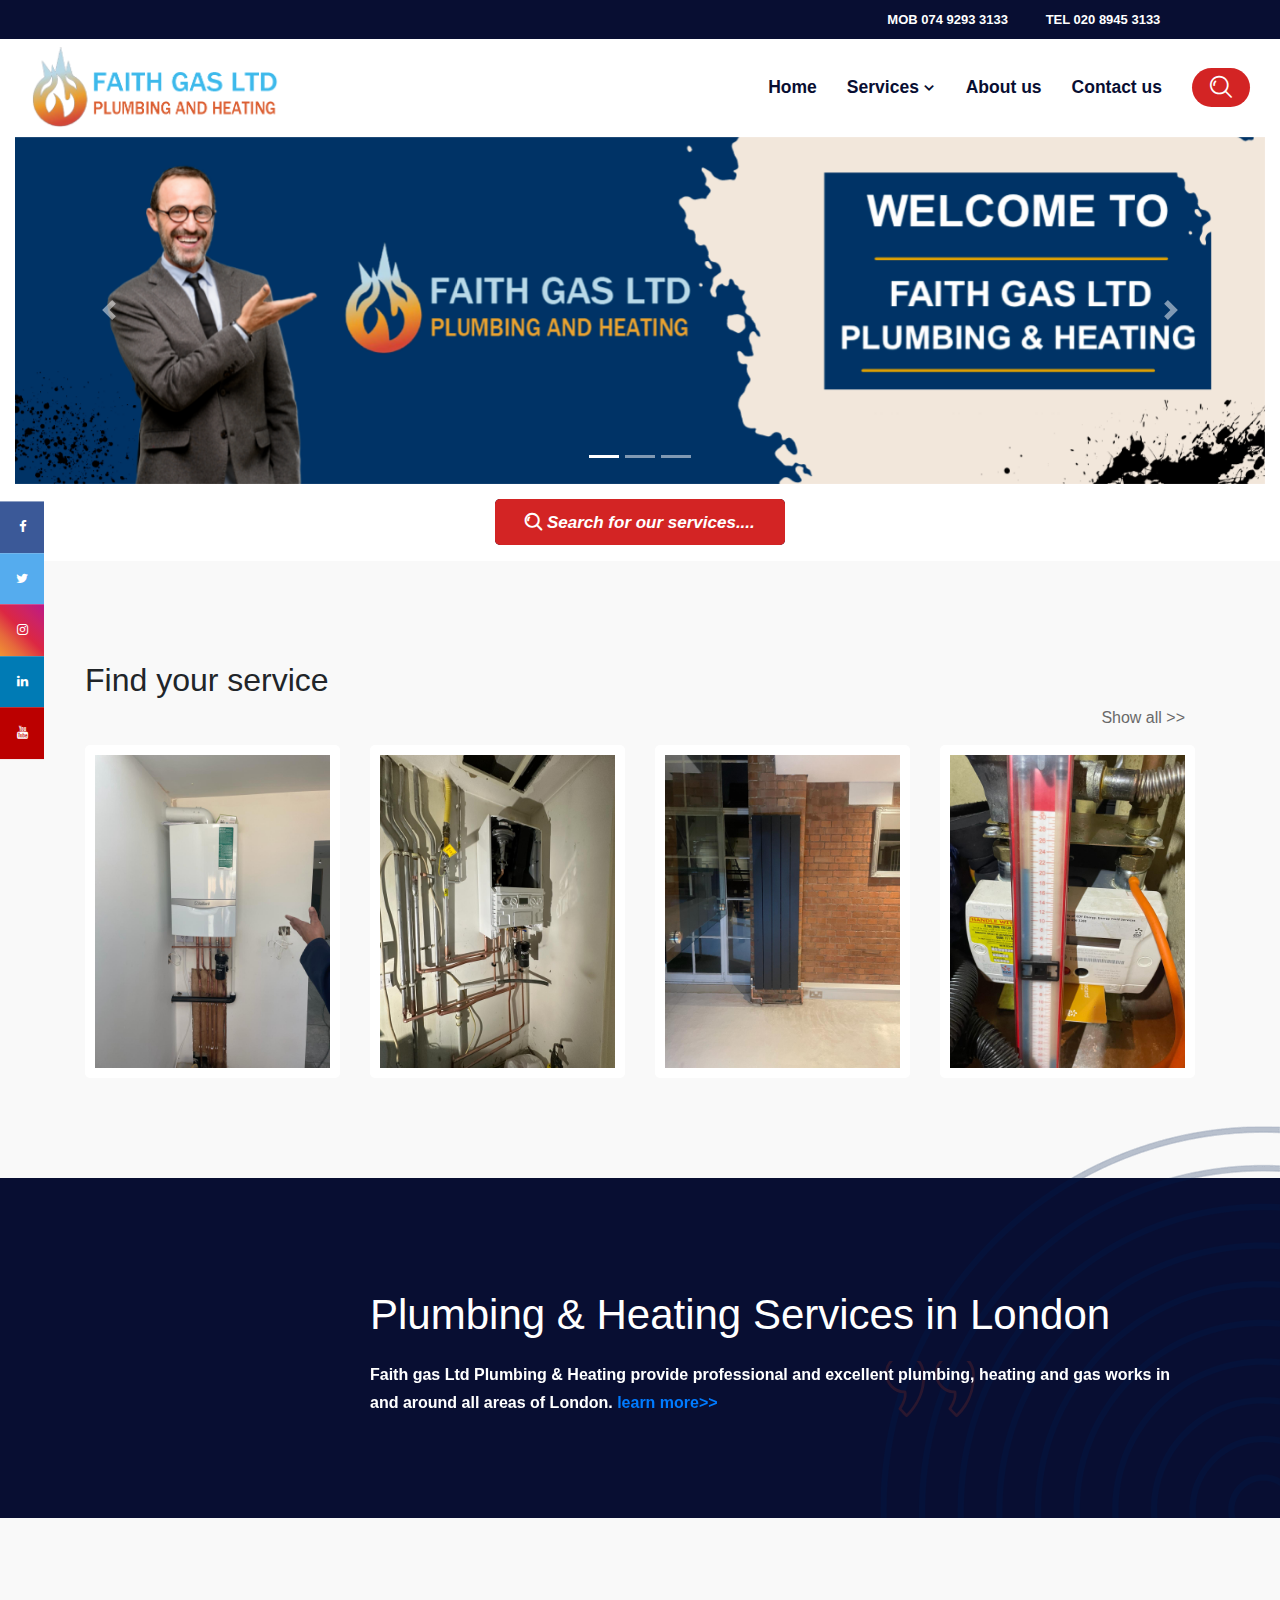
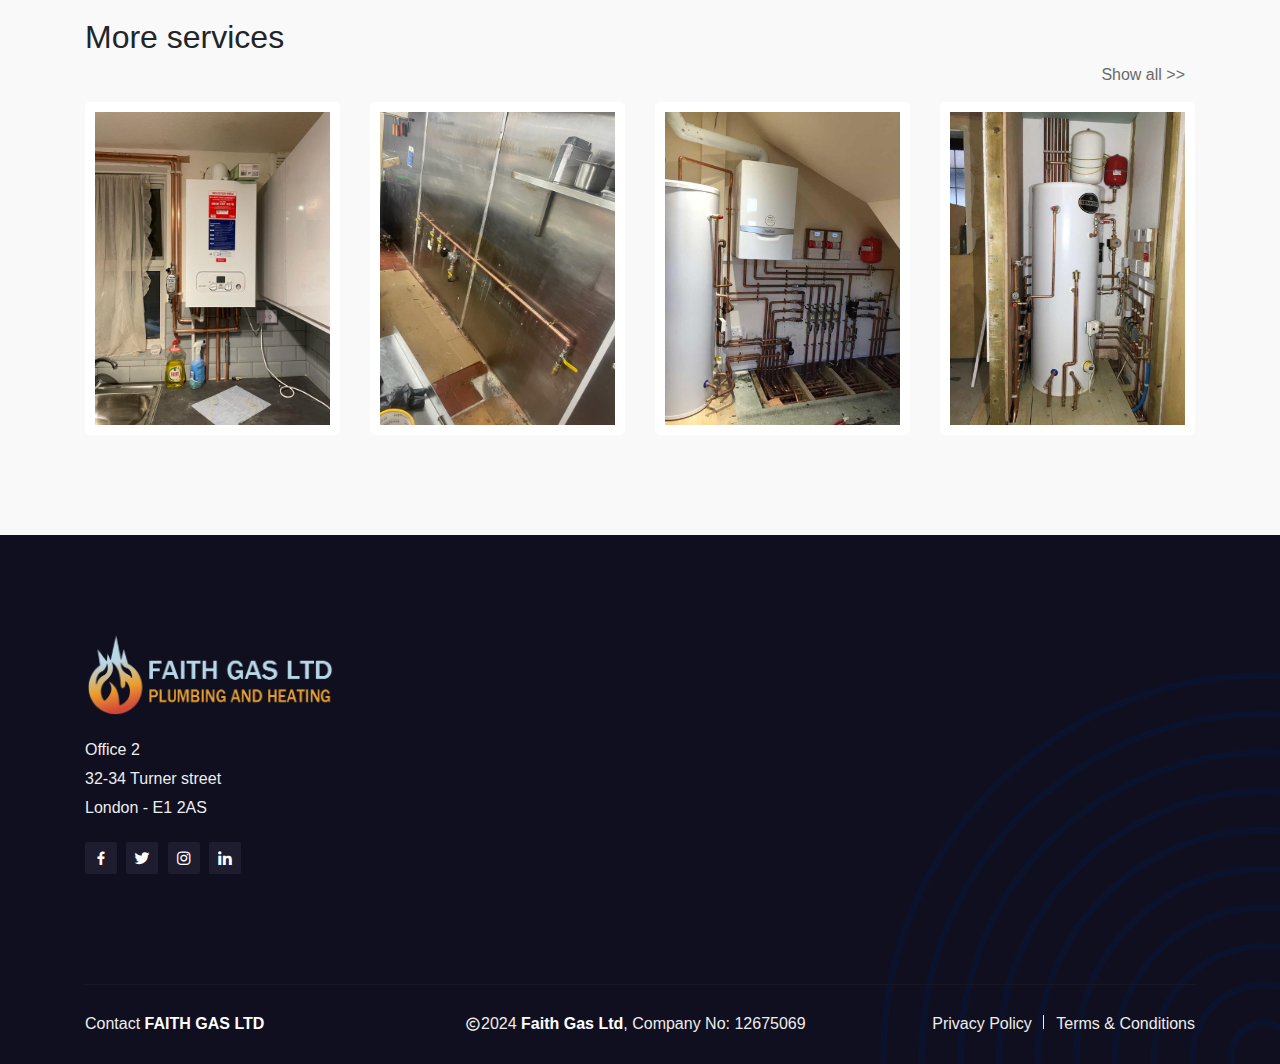
==== commit 1ed564d3: "Update index.html" ====
--- a/index.html
+++ b/index.html
@@ -467,7 +467,7 @@
             <p>Contact <a href="contact_us.html"> <strong>FAITH GAS LTD</strong> </a> </p>
           </div>
           <div class="col-lg-4 col-md-4">
-            <p><i class='bx bx-copyright'></i>2024 <strong>Faith Gas Ltd</strong> </p>
+            <p><i class='bx bx-copyright'></i>2024 <strong>Faith Gas Ltd</strong>, Company No: 12675069</p>
           </div>
           <div class="col-lg-4 col-md-4">
             <ul>
--- a/assets/css/style.css
+++ b/assets/css/style.css
@@ -1,4 +1,4 @@
-@import "https://fonts.googleapis.com/css2?family=Nunito:ital,wght@0,200;0,300;0,400;0,600;0,700;0,800;0,900;1,200;1,300;1,400;1,600;1,700;1,800;1,900&amp;display=swap";:root{--fontFamily: 'Nunito', sans-serif;--mainColor: #D32424;--optionalColor: #4b5280;--whiteColor: #ffffff;--blackColor: #080e32;--fontSize: 16px;--transition: .5s}body{padding:0;margin:0;font-size:var(--fontSize);font-family:var(--fontFamily)}.h1,.h2,.h3,.h4,.h5,.h6,h1,h2,h3,h4,h5,h6{font-weight:800}a{color:var(--blackColor);-webkit-transition:var(--transition);transition:var(--transition);text-decoration:none;outline:0!important}a:hover{color:var(--mainColor);text-decoration:none}:focus{outline:0!important}.d-table{width:100%;height:100%}.d-table-cell{vertical-align:middle}img{max-width:100%;height:auto}ul,p{color:var(--optionalColor);font-size:var(--fontSize);margin-bottom:15px;line-height:1.8}p:last-child{margin-bottom:0}.ptb-100{padding-top:100px;padding-bottom:100px}.pt-100{padding-top:100px}.pb-100{padding-bottom:100px}.ptb-70{padding-top:70px;padding-bottom:70px}.pt-70{padding-top:70px}.pb-70{padding-bottom:70px}.bg-f9f9f9{background-color:#f9f9f9}.section-title{max-width:720px;text-align:center;margin-left:auto;margin-right:auto;margin-bottom:60px}.section-title .sub-title{display:block;margin-bottom:12px;color:var(--mainColor);text-transform:uppercase;font-size:15.5px;font-weight:700}.section-title h2{margin-bottom:0;font-size:42px}.section-title p{max-width:600px;font-size:17px;font-weight:600;margin-left:auto;margin-right:auto;margin-top:12px}.section-title .learn-more-btn{margin-top:20px}.default-btn{text-align:center;display:inline-block;-webkit-transition:var(--transition);transition:var(--transition);border-radius:5px;border:none;padding:10px 30px;position:relative;z-index:1;color:var(--whiteColor);background-color:var(--blackColor);font-size:17px;font-weight:700}.default-btn::before{content:'';position:absolute;left:0;right:0;top:0;bottom:0;border-radius:5px;background-color:var(--mainColor);z-index:-1;-webkit-transition:var(--transition);transition:var(--transition)}.default-btn:hover{color:var(--whiteColor)}.default-btn:hover::before{-webkit-transform:scaleX(0);transform:scaleX(0)}.form-control{height:50px;color:var(--blackColor);-webkit-box-shadow:unset!important;box-shadow:unset!important;border:1px solid #f5f5f5;background-color:#f5f5f5;-webkit-transition:var(--transition);transition:var(--transition);border-radius:3px;padding:1px 0 0 15px;font-size:16px;font-weight:600}.form-control::-webkit-input-placeholder{color:#7e7e7e;-webkit-transition:var(--transition);transition:var(--transition)}.form-control:-ms-input-placeholder{color:#7e7e7e;-webkit-transition:var(--transition);transition:var(--transition)}.form-control::-ms-input-placeholder{color:#7e7e7e;-webkit-transition:var(--transition);transition:var(--transition)}.form-control::placeholder{color:#7e7e7e;-webkit-transition:var(--transition);transition:var(--transition)}.form-control:focus{border-color:var(--mainColor);background-color:transparent}.form-control:focus::-webkit-input-placeholder{color:transparent}.form-control:focus:-ms-input-placeholder{color:transparent}.form-control:focus::-ms-input-placeholder{color:transparent}.form-control:focus::placeholder{color:transparent}textarea.form-control{height:auto;padding-top:15px}.top-header-area{background-color:var(--blackColor)}.top-header-area .container-fluid{padding-left:30px;padding-right:30px}.top-header-contact-info{padding-left:0;margin-bottom:0;list-style-type:none}.top-header-contact-info li{display:inline-block;margin-right:10px;position:relative;color:var(--whiteColor);padding-left:24px}.top-header-contact-info li i{color:var(--mainColor);position:absolute;left:0;font-size:10px;top:2px}.top-header-contact-info li a{color:var(--whiteColor);}.top-header-contact-info li a:hover{color:var(--whiteColor)}.top-header-contact-info li:last-child{margin-right:0}.top-header-btn{text-align:right}.top-header-btn .default-btn{border-radius:0;background-color:var(--whiteColor)}.top-header-btn .default-btn::before,.top-header-btn .default-btn::after{border-radius:0}.top-header-btn .default-btn:hover{color:var(--blackColor)}.navbar-area{position:absolute;background-color:transparent;top:0;left:0;width:100%;height:auto;z-index:999;padding-top:8px;padding-bottom:8px}.navbar-area.is-sticky{position:fixed;top:0;left:0;width:100%;z-index:999;-webkit-box-shadow:0 2px 28px 0 rgba(0,0,0,.09);box-shadow:0 2px 28px 0 rgba(0,0,0,.09);background-color:var(--whiteColor)!important;-webkit-animation:500ms ease-in-out 0s normal none 1 running fadeInDown;animation:500ms ease-in-out 0s normal none 1 running fadeInDown;padding-top:5px;padding-bottom:5px}.navbar-area.navbar-color-white.is-sticky{background-color:var(--blackColor)!important}.dibiz-responsive-nav{display:none}.dibiz-nav .container-fluid{padding-left:30px;padding-right:30px}.dibiz-nav .navbar{position:inherit;padding-left:0;padding-right:0;padding-top:0;padding-bottom:0}.dibiz-nav .navbar .navbar-brand{font-size:inherit;line-height:1;padding-top:0;padding-bottom:0;padding-left:0;padding-right:0}.dibiz-nav .navbar ul{padding-left:0;list-style-type:none;margin-bottom:0}.dibiz-nav .navbar .navbar-nav{margin-left:auto}.dibiz-nav .navbar .navbar-nav .nav-item{position:relative;margin-left:15px;margin-right:15px}.dibiz-nav .navbar .navbar-nav .nav-item a{color:var(--blackColor);-webkit-transition:var(--transition);transition:var(--transition);font-size:17.5px;font-weight:700;padding-left:0;padding-right:0;padding-top:25px;padding-bottom:25px}.dibiz-nav .navbar .navbar-nav .nav-item a i{font-size:20px;position:relative;top:3px;display:inline-block;margin-left:-5px;margin-right:-3px}.dibiz-nav .navbar .navbar-nav .nav-item a:hover,.dibiz-nav .navbar .navbar-nav .nav-item a:focus,.dibiz-nav .navbar .navbar-nav .nav-item a.active{color:var(--mainColor)}.dibiz-nav .navbar .navbar-nav .nav-item:last-child{margin-right:0}.dibiz-nav .navbar .navbar-nav .nav-item:first-child{margin-left:0}.dibiz-nav .navbar .navbar-nav .nav-item:hover a,.dibiz-nav .navbar .navbar-nav .nav-item.active a{color:var(--mainColor)}.dibiz-nav .navbar .navbar-nav .nav-item .dropdown-menu{border:none;top:70px;left:0;z-index:99;opacity:0;width:250px;display:block;border-radius:0;padding:10px 0;margin-top:15px;position:absolute;visibility:hidden;background:var(--whiteColor);-webkit-transition:all .2s ease-in-out;transition:all .2s ease-in-out;border-top:3px solid var(--mainColor);-webkit-box-shadow:0 0 15px 0 rgba(0,0,0,.1);box-shadow:0 0 15px 0 rgba(0,0,0,.1)}.dibiz-nav .navbar .navbar-nav .nav-item .dropdown-menu li{margin:0}.dibiz-nav .navbar .navbar-nav .nav-item .dropdown-menu li a{padding:10px 20px;position:relative;display:block;color:var(--blackColor);font-size:16.5px;font-weight:700}.dibiz-nav .navbar .navbar-nav .nav-item .dropdown-menu li a i{margin:0;position:absolute;top:50%;font-size:20px;-webkit-transform:translateY(-50%);transform:translateY(-50%);right:15px}.dibiz-nav .navbar .navbar-nav .nav-item .dropdown-menu li a:hover,.dibiz-nav .navbar .navbar-nav .nav-item .dropdown-menu li a:focus,.dibiz-nav .navbar .navbar-nav .nav-item .dropdown-menu li a.active{color:var(--mainColor)}.dibiz-nav .navbar .navbar-nav .nav-item .dropdown-menu li .dropdown-menu{top:0;opacity:0;left:-250px;margin-top:15px;visibility:hidden}.dibiz-nav .navbar .navbar-nav .nav-item .dropdown-menu li .dropdown-menu li a{color:var(--blackColor)}.dibiz-nav .navbar .navbar-nav .nav-item .dropdown-menu li .dropdown-menu li a:hover,.dibiz-nav .navbar .navbar-nav .nav-item .dropdown-menu li .dropdown-menu li a:focus,.dibiz-nav .navbar .navbar-nav .nav-item .dropdown-menu li .dropdown-menu li a.active{color:var(--mainColor)}.dibiz-nav .navbar .navbar-nav .nav-item .dropdown-menu li .dropdown-menu li .dropdown-menu{top:0;opacity:0;left:250px;visibility:hidden}.dibiz-nav .navbar .navbar-nav .nav-item .dropdown-menu li .dropdown-menu li .dropdown-menu li a{color:var(--blackColor)}.dibiz-nav .navbar .navbar-nav .nav-item .dropdown-menu li .dropdown-menu li .dropdown-menu li a:hover,.dibiz-nav .navbar .navbar-nav .nav-item .dropdown-menu li .dropdown-menu li .dropdown-menu li a:focus,.dibiz-nav .navbar .navbar-nav .nav-item .dropdown-menu li .dropdown-menu li .dropdown-menu li a.active{color:var(--mainColor)}.dibiz-nav .navbar .navbar-nav .nav-item .dropdown-menu li .dropdown-menu li .dropdown-menu li .dropdown-menu{top:0;opacity:0;left:-250px;visibility:hidden}.dibiz-nav .navbar .navbar-nav .nav-item .dropdown-menu li .dropdown-menu li .dropdown-menu li .dropdown-menu li a{color:var(--blackColor)}.dibiz-nav .navbar .navbar-nav .nav-item .dropdown-menu li .dropdown-menu li .dropdown-menu li .dropdown-menu li a:hover,.dibiz-nav .navbar .navbar-nav .nav-item .dropdown-menu li .dropdown-menu li .dropdown-menu li .dropdown-menu li a:focus,.dibiz-nav .navbar .navbar-nav .nav-item .dropdown-menu li .dropdown-menu li .dropdown-menu li .dropdown-menu li a.active{color:var(--mainColor)}.dibiz-nav .navbar .navbar-nav .nav-item .dropdown-menu li .dropdown-menu li .dropdown-menu li .dropdown-menu li .dropdown-menu{top:0;opacity:0;left:250px;visibility:hidden}.dibiz-nav .navbar .navbar-nav .nav-item .dropdown-menu li .dropdown-menu li .dropdown-menu li .dropdown-menu li .dropdown-menu li a{color:var(--blackColor)}.dibiz-nav .navbar .navbar-nav .nav-item .dropdown-menu li .dropdown-menu li .dropdown-menu li .dropdown-menu li .dropdown-menu li a:hover,.dibiz-nav .navbar .navbar-nav .nav-item .dropdown-menu li .dropdown-menu li .dropdown-menu li .dropdown-menu li .dropdown-menu li a:focus,.dibiz-nav .navbar .navbar-nav .nav-item .dropdown-menu li .dropdown-menu li .dropdown-menu li .dropdown-menu li .dropdown-menu li a.active{color:var(--mainColor)}.dibiz-nav .navbar .navbar-nav .nav-item .dropdown-menu li .dropdown-menu li .dropdown-menu li .dropdown-menu li .dropdown-menu li .dropdown-menu{top:0;opacity:0;left:-250px;visibility:hidden}.dibiz-nav .navbar .navbar-nav .nav-item .dropdown-menu li .dropdown-menu li .dropdown-menu li .dropdown-menu li .dropdown-menu li .dropdown-menu li a{color:var(--blackColor)}.dibiz-nav .navbar .navbar-nav .nav-item .dropdown-menu li .dropdown-menu li .dropdown-menu li .dropdown-menu li .dropdown-menu li .dropdown-menu li a:hover,.dibiz-nav .navbar .navbar-nav .nav-item .dropdown-menu li .dropdown-menu li .dropdown-menu li .dropdown-menu li .dropdown-menu li .dropdown-menu li a:focus,.dibiz-nav .navbar .navbar-nav .nav-item .dropdown-menu li .dropdown-menu li .dropdown-menu li .dropdown-menu li .dropdown-menu li .dropdown-menu li a.active{color:var(--mainColor)}.dibiz-nav .navbar .navbar-nav .nav-item .dropdown-menu li .dropdown-menu li .dropdown-menu li .dropdown-menu li .dropdown-menu li .dropdown-menu li .dropdown-menu{top:0;opacity:0;left:250px;visibility:hidden}.dibiz-nav .navbar .navbar-nav .nav-item .dropdown-menu li .dropdown-menu li .dropdown-menu li .dropdown-menu li .dropdown-menu li .dropdown-menu li .dropdown-menu li a{color:var(--blackColor)}.dibiz-nav .navbar .navbar-nav .nav-item .dropdown-menu li .dropdown-menu li .dropdown-menu li .dropdown-menu li .dropdown-menu li .dropdown-menu li .dropdown-menu li a:hover,.dibiz-nav .navbar .navbar-nav .nav-item .dropdown-menu li .dropdown-menu li .dropdown-menu li .dropdown-menu li .dropdown-menu li .dropdown-menu li .dropdown-menu li a:focus,.dibiz-nav .navbar .navbar-nav .nav-item .dropdown-menu li .dropdown-menu li .dropdown-menu li .dropdown-menu li .dropdown-menu li .dropdown-menu li .dropdown-menu li a.active{color:var(--mainColor)}.dibiz-nav .navbar .navbar-nav .nav-item .dropdown-menu li .dropdown-menu li .dropdown-menu li .dropdown-menu li .dropdown-menu li .dropdown-menu li.active a{color:var(--mainColor)}.dibiz-nav .navbar .navbar-nav .nav-item .dropdown-menu li .dropdown-menu li .dropdown-menu li .dropdown-menu li .dropdown-menu li .dropdown-menu li:hover .dropdown-menu{opacity:1;visibility:visible}.dibiz-nav .navbar .navbar-nav .nav-item .dropdown-menu li .dropdown-menu li .dropdown-menu li .dropdown-menu li .dropdown-menu li.active a{color:var(--mainColor)}.dibiz-nav .navbar .navbar-nav .nav-item .dropdown-menu li .dropdown-menu li .dropdown-menu li .dropdown-menu li .dropdown-menu li:hover .dropdown-menu{opacity:1;visibility:visible}.dibiz-nav .navbar .navbar-nav .nav-item .dropdown-menu li .dropdown-menu li .dropdown-menu li .dropdown-menu li.active a{color:var(--mainColor)}.dibiz-nav .navbar .navbar-nav .nav-item .dropdown-menu li .dropdown-menu li .dropdown-menu li .dropdown-menu li:hover .dropdown-menu{opacity:1;visibility:visible}.dibiz-nav .navbar .navbar-nav .nav-item .dropdown-menu li .dropdown-menu li .dropdown-menu li.active a{color:var(--mainColor)}.dibiz-nav .navbar .navbar-nav .nav-item .dropdown-menu li .dropdown-menu li .dropdown-menu li:hover .dropdown-menu{opacity:1;visibility:visible}.dibiz-nav .navbar .navbar-nav .nav-item .dropdown-menu li .dropdown-menu li.active a{color:var(--mainColor)}.dibiz-nav .navbar .navbar-nav .nav-item .dropdown-menu li .dropdown-menu li:hover .dropdown-menu{opacity:1;visibility:visible}.dibiz-nav .navbar .navbar-nav .nav-item .dropdown-menu li.active a{color:var(--mainColor)}.dibiz-nav .navbar .navbar-nav .nav-item .dropdown-menu li:hover .dropdown-menu{opacity:1;visibility:visible;margin-top:0}.dibiz-nav .navbar .navbar-nav .nav-item:hover .dropdown-menu{opacity:1;visibility:visible;margin-top:0}.dibiz-nav .navbar .others-option{background-color:var(--mainColor);border-radius:30px;padding:10px 18px 3px;margin-left:30px}.dibiz-nav .navbar .others-option .option-item{margin-left:15px;padding-left:15px;position:relative}.dibiz-nav .navbar .others-option .option-item::before{content:'';position:absolute;left:-2px;top:-4px;background-color:#fa6a45;height:25px;width:1.5px}.dibiz-nav .navbar .others-option .option-item:first-child{margin-left:0;padding-left:0}.dibiz-nav .navbar .others-option .option-item:first-child::before{display:none}.dibiz-nav .navbar .others-option .side-menu-btn i{cursor:pointer;font-size:35px;position:relative;top:4px;line-height:0;-webkit-transition:var(--transition);transition:var(--transition);color:var(--whiteColor)}.dibiz-nav .navbar .others-option .side-menu-btn i:hover{color:var(--whiteColor)}.dibiz-nav .navbar .others-option .search-box i{cursor:pointer;font-size:22px;color:var(--whiteColor);position:relative;top:-2px;line-height:1;-webkit-transition:var(--transition);transition:var(--transition)}.dibiz-nav .navbar .others-option .search-box i:hover{color:var(--whiteColor)}.dibiz-nav .navbar .others-option .cart-btn a{display:inline-block;position:relative;font-size:25px;color:var(--whiteColor);line-height:1;padding-right:10px}.dibiz-nav .navbar .others-option .cart-btn a span{position:absolute;right:0;top:-3px;width:18px;height:18px;text-align:center;line-height:20px;border-radius:50%;background-color:var(--blackColor);font-size:14px;font-weight:600}.navbar-color-white .dibiz-nav .navbar .navbar-nav .nav-item a{color:var(--whiteColor)}.navbar-color-white .dibiz-nav .navbar .navbar-nav .nav-item a:hover,.navbar-color-white .dibiz-nav .navbar .navbar-nav .nav-item a:focus,.navbar-color-white .dibiz-nav .navbar .navbar-nav .nav-item a.active{color:var(--mainColor)}.navbar-color-white .dibiz-nav .navbar .navbar-nav .nav-item:hover a,.navbar-color-white .dibiz-nav .navbar .navbar-nav .nav-item.active a{color:var(--mainColor)}.navbar-color-white .dibiz-nav .navbar .navbar-nav .nav-item .dropdown-menu li a{color:var(--blackColor)}.navbar-color-white .dibiz-nav .navbar .navbar-nav .nav-item .dropdown-menu li a:hover,.navbar-color-white .dibiz-nav .navbar .navbar-nav .nav-item .dropdown-menu li a:focus,.navbar-color-white .dibiz-nav .navbar .navbar-nav .nav-item .dropdown-menu li a.active{color:var(--mainColor)}.navbar-color-white .dibiz-nav .navbar .navbar-nav .nav-item .dropdown-menu li .dropdown-menu li a{color:var(--blackColor)}.navbar-color-white .dibiz-nav .navbar .navbar-nav .nav-item .dropdown-menu li .dropdown-menu li a:hover,.navbar-color-white .dibiz-nav .navbar .navbar-nav .nav-item .dropdown-menu li .dropdown-menu li a:focus,.navbar-color-white .dibiz-nav .navbar .navbar-nav .nav-item .dropdown-menu li .dropdown-menu li a.active{color:var(--mainColor)}.navbar-color-white .dibiz-nav .navbar .navbar-nav .nav-item .dropdown-menu li .dropdown-menu li .dropdown-menu li a{color:var(--blackColor)}.navbar-color-white .dibiz-nav .navbar .navbar-nav .nav-item .dropdown-menu li .dropdown-menu li .dropdown-menu li a:hover,.navbar-color-white .dibiz-nav .navbar .navbar-nav .nav-item .dropdown-menu li .dropdown-menu li .dropdown-menu li a:focus,.navbar-color-white .dibiz-nav .navbar .navbar-nav .nav-item .dropdown-menu li .dropdown-menu li .dropdown-menu li a.active{color:var(--mainColor)}.navbar-color-white .dibiz-nav .navbar .navbar-nav .nav-item .dropdown-menu li .dropdown-menu li .dropdown-menu li .dropdown-menu li a{color:var(--blackColor)}.navbar-color-white .dibiz-nav .navbar .navbar-nav .nav-item .dropdown-menu li .dropdown-menu li .dropdown-menu li .dropdown-menu li a:hover,.navbar-color-white .dibiz-nav .navbar .navbar-nav .nav-item .dropdown-menu li .dropdown-menu li .dropdown-menu li .dropdown-menu li a:focus,.navbar-color-white .dibiz-nav .navbar .navbar-nav .nav-item .dropdown-menu li .dropdown-menu li .dropdown-menu li .dropdown-menu li a.active{color:var(--mainColor)}.navbar-color-white .dibiz-nav .navbar .navbar-nav .nav-item .dropdown-menu li .dropdown-menu li .dropdown-menu li .dropdown-menu li .dropdown-menu li a{color:var(--blackColor)}.navbar-color-white .dibiz-nav .navbar .navbar-nav .nav-item .dropdown-menu li .dropdown-menu li .dropdown-menu li .dropdown-menu li .dropdown-menu li a:hover,.navbar-color-white .dibiz-nav .navbar .navbar-nav .nav-item .dropdown-menu li .dropdown-menu li .dropdown-menu li .dropdown-menu li .dropdown-menu li a:focus,.navbar-color-white .dibiz-nav .navbar .navbar-nav .nav-item .dropdown-menu li .dropdown-menu li .dropdown-menu li .dropdown-menu li .dropdown-menu li a.active{color:var(--mainColor)}.navbar-color-white .dibiz-nav .navbar .navbar-nav .nav-item .dropdown-menu li .dropdown-menu li .dropdown-menu li .dropdown-menu li .dropdown-menu li .dropdown-menu li a{color:var(--blackColor)}.navbar-color-white .dibiz-nav .navbar .navbar-nav .nav-item .dropdown-menu li .dropdown-menu li .dropdown-menu li .dropdown-menu li .dropdown-menu li .dropdown-menu li a:hover,.navbar-color-white .dibiz-nav .navbar .navbar-nav .nav-item .dropdown-menu li .dropdown-menu li .dropdown-menu li .dropdown-menu li .dropdown-menu li .dropdown-menu li a:focus,.navbar-color-white .dibiz-nav .navbar .navbar-nav .nav-item .dropdown-menu li .dropdown-menu li .dropdown-menu li .dropdown-menu li .dropdown-menu li .dropdown-menu li a.active{color:var(--mainColor)}.navbar-color-white .dibiz-nav .navbar .navbar-nav .nav-item .dropdown-menu li .dropdown-menu li .dropdown-menu li .dropdown-menu li .dropdown-menu li .dropdown-menu li .dropdown-menu li a{color:var(--blackColor)}.navbar-color-white .dibiz-nav .navbar .navbar-nav .nav-item .dropdown-menu li .dropdown-menu li .dropdown-menu li .dropdown-menu li .dropdown-menu li .dropdown-menu li .dropdown-menu li a:hover,.navbar-color-white .dibiz-nav .navbar .navbar-nav .nav-item .dropdown-menu li .dropdown-menu li .dropdown-menu li .dropdown-menu li .dropdown-menu li .dropdown-menu li .dropdown-menu li a:focus,.navbar-color-white .dibiz-nav .navbar .navbar-nav .nav-item .dropdown-menu li .dropdown-menu li .dropdown-menu li .dropdown-menu li .dropdown-menu li .dropdown-menu li .dropdown-menu li a.active{color:var(--mainColor)}.navbar-color-white .dibiz-nav .navbar .navbar-nav .nav-item .dropdown-menu li .dropdown-menu li .dropdown-menu li .dropdown-menu li .dropdown-menu li .dropdown-menu li.active a{color:var(--mainColor)}.navbar-color-white .dibiz-nav .navbar .navbar-nav .nav-item .dropdown-menu li .dropdown-menu li .dropdown-menu li .dropdown-menu li .dropdown-menu li.active a{color:var(--mainColor)}.navbar-color-white .dibiz-nav .navbar .navbar-nav .nav-item .dropdown-menu li .dropdown-menu li .dropdown-menu li .dropdown-menu li.active a{color:var(--mainColor)}.navbar-color-white .dibiz-nav .navbar .navbar-nav .nav-item .dropdown-menu li .dropdown-menu li .dropdown-menu li.active a{color:var(--mainColor)}.navbar-color-white .dibiz-nav .navbar .navbar-nav .nav-item .dropdown-menu li .dropdown-menu li.active a{color:var(--mainColor)}.navbar-color-white .dibiz-nav .navbar .navbar-nav .nav-item .dropdown-menu li.active a{color:var(--mainColor)}.navbar-style-two{position:relative;background-color:var(--whiteColor)}.navbar-style-two.is-sticky{position:fixed;background-color:var(--whiteColor)!important}.others-option-for-responsive{display:none}.others-option-for-responsive .dot-menu{padding:0 10px;height:30px;cursor:pointer;z-index:9991;position:absolute;right:60px;top:-34px}.others-option-for-responsive .dot-menu .inner{display:-webkit-box;display:-ms-flexbox;display:flex;-webkit-box-align:center;-ms-flex-align:center;align-items:center;height:30px}.others-option-for-responsive .dot-menu .inner .circle{height:5px;width:5px;border-radius:100%;margin:0 2px;-webkit-transition:var(--transition);transition:var(--transition);background-color:var(--blackColor)}.others-option-for-responsive .dot-menu:hover .inner .circle{background-color:var(--mainColor)}.others-option-for-responsive .container{position:relative}.others-option-for-responsive .container .container{position:absolute;right:0;top:10px;max-width:260px;margin-left:auto;opacity:0;visibility:hidden;-webkit-transition:var(--transition);transition:var(--transition);-webkit-transform:scaleX(0);transform:scaleX(0);z-index:2;padding-left:15px;padding-right:15px}.others-option-for-responsive .container .container.active{opacity:1;visibility:visible;-webkit-transform:scaleX(1);transform:scaleX(1)}.others-option-for-responsive .option-inner{padding:15px;-webkit-box-shadow:0 15px 40px rgba(0,0,0,.09);box-shadow:0 15px 40px rgba(0,0,0,.09);background-color:var(--whiteColor)}.others-option-for-responsive .option-inner .others-option{background-color:var(--mainColor);border-radius:30px;padding:10px 18px 3px}.others-option-for-responsive .option-inner .others-option .option-item{margin-left:15px;padding-left:15px;position:relative}.others-option-for-responsive .option-inner .others-option .option-item::before{content:'';position:absolute;left:-2px;top:-4px;background-color:#fa6a45;height:25px;width:1.5px}.others-option-for-responsive .option-inner .others-option .option-item:first-child{margin-left:0;padding-left:0}.others-option-for-responsive .option-inner .others-option .option-item:first-child::before{display:none}.others-option-for-responsive .option-inner .others-option .side-menu-btn i{cursor:pointer;font-size:35px;position:relative;top:4px;line-height:0;-webkit-transition:var(--transition);transition:var(--transition);color:var(--whiteColor)}.others-option-for-responsive .option-inner .others-option .side-menu-btn i:hover{color:var(--whiteColor)}.others-option-for-responsive .option-inner .others-option .search-box i{cursor:pointer;font-size:22px;color:var(--whiteColor);position:relative;top:-2px;line-height:1;-webkit-transition:var(--transition);transition:var(--transition)}.others-option-for-responsive .option-inner .others-option .search-box i:hover{color:var(--whiteColor)}.others-option-for-responsive .option-inner .others-option .cart-btn a{display:inline-block;position:relative;font-size:25px;color:var(--whiteColor);line-height:1;padding-right:10px}.others-option-for-responsive .option-inner .others-option .cart-btn a span{position:absolute;right:0;top:-3px;width:18px;height:18px;text-align:center;line-height:20px;border-radius:50%;background-color:var(--blackColor);font-size:14px;font-weight:600}@media only screen and (max-width:1199px){.navbar-area{padding-top:15px;padding-bottom:15px}.navbar-area.is-sticky{padding-top:15px;padding-bottom:15px}.dibiz-responsive-nav{display:block}.dibiz-responsive-nav .dibiz-responsive-menu{position:relative}.dibiz-responsive-nav .dibiz-responsive-menu.mean-container .mean-nav{margin-top:55px}.dibiz-responsive-nav .dibiz-responsive-menu.mean-container .mean-nav ul{font-size:15px}.dibiz-responsive-nav .dibiz-responsive-menu.mean-container .mean-nav ul li a.active{color:var(--mainColor)}.dibiz-responsive-nav .dibiz-responsive-menu.mean-container .mean-nav ul li li a{font-size:14.5px}.dibiz-responsive-nav .dibiz-responsive-menu.mean-container .navbar-nav{overflow-y:scroll;height:357px;-webkit-box-shadow:0 7px 13px 0 rgba(0,0,0,.1);box-shadow:0 7px 13px 0 rgba(0,0,0,.1)}.dibiz-responsive-nav .mean-container a.meanmenu-reveal{color:var(--blackColor)}.dibiz-responsive-nav .mean-container a.meanmenu-reveal span{background:var(--blackColor)}.dibiz-responsive-nav .others-option{display:none!important;background-color:var(--mainColor);border-radius:30px;padding:10px 18px 3px}.dibiz-responsive-nav .others-option .option-item{margin-left:15px;padding-left:15px;position:relative}.dibiz-responsive-nav .others-option .option-item::before{content:'';position:absolute;left:-2px;top:-4px;background-color:#fa6a45;height:25px;width:1.5px}.dibiz-responsive-nav .others-option .option-item:first-child{margin-left:0;padding-left:0}.dibiz-responsive-nav .others-option .option-item:first-child::before{display:none}.dibiz-responsive-nav .others-option .side-menu-btn i{cursor:pointer;font-size:35px;position:relative;top:4px;line-height:0;-webkit-transition:var(--transition);transition:var(--transition);color:var(--whiteColor)}.dibiz-responsive-nav .others-option .side-menu-btn i:hover{color:var(--whiteColor)}.dibiz-responsive-nav .others-option .search-box i{cursor:pointer;font-size:22px;color:var(--whiteColor);position:relative;top:-2px;line-height:1;-webkit-transition:var(--transition);transition:var(--transition)}.dibiz-responsive-nav .others-option .search-box i:hover{color:var(--whiteColor)}.dibiz-responsive-nav .others-option .cart-btn a{display:inline-block;position:relative;font-size:25px;color:var(--whiteColor);line-height:1;padding-right:10px}.dibiz-responsive-nav .others-option .cart-btn a span{position:absolute;right:0;top:-3px;width:18px;height:18px;text-align:center;line-height:20px;border-radius:50%;background-color:var(--blackColor);font-size:14px;font-weight:600}.dibiz-responsive-nav .logo{position:relative;width:60%;z-index:999}.dibiz-nav{display:none}.navbar-color-white .dibiz-responsive-nav .mean-container a.meanmenu-reveal{color:var(--whiteColor)}.navbar-color-white .dibiz-responsive-nav .mean-container a.meanmenu-reveal span{background:var(--whiteColor)}.navbar-color-white .others-option-for-responsive .dot-menu .inner .circle{background-color:var(--whiteColor)}.others-option-for-responsive{display:block}}.search-overlay{position:fixed;top:0;right:0;bottom:0;left:0;z-index:99999;opacity:0;visibility:hidden;-webkit-transition:all .3s ease-in-out;transition:all .3s ease-in-out;overflow:hidden}.search-overlay .search-overlay-layer{position:absolute;top:0;right:0;bottom:0;z-index:1;-webkit-transform:translateX(100%);transform:translateX(100%)}.search-overlay .search-overlay-layer:nth-child(1){left:0;background-color:rgba(0,0,0,.5);-webkit-transition:all .3s ease-in-out 0s;transition:all .3s ease-in-out 0s}.search-overlay .search-overlay-layer:nth-child(2){left:0;background-color:rgba(0,0,0,.4);-webkit-transition:all .3s ease-in-out .3s;transition:all .3s ease-in-out .3s}.search-overlay .search-overlay-layer:nth-child(3){left:0;background-color:rgba(0,0,0,.7);-webkit-transition:all .9s ease-in-out .6s;transition:all .9s ease-in-out .6s}.search-overlay .search-overlay-close{position:absolute;top:40px;right:40px;width:50px;z-index:2;text-align:center;cursor:pointer;padding:10px;-webkit-transition:all .9s ease-in-out 1.5s;transition:all .9s ease-in-out 1.5s;opacity:0;visibility:hidden}.search-overlay .search-overlay-close .search-overlay-close-line{width:100%;height:3px;float:left;margin-bottom:5px;background-color:var(--whiteColor);-webkit-transition:all 500ms ease;transition:all 500ms ease}.search-overlay .search-overlay-close .search-overlay-close-line:nth-child(1){-webkit-transform:rotate(45deg);transform:rotate(45deg)}.search-overlay .search-overlay-close .search-overlay-close-line:nth-child(2){margin-top:-7px;-webkit-transform:rotate(-45deg);transform:rotate(-45deg)}.search-overlay .search-overlay-close:hover .search-overlay-close-line{background:var(--mainColor);-webkit-transform:rotate(180deg);transform:rotate(180deg)}.search-overlay .search-overlay-form{-webkit-transition:all .9s ease-in-out 1.4s;transition:all .9s ease-in-out 1.4s;opacity:0;visibility:hidden;position:absolute;left:50%;top:50%;-webkit-transform:translateY(-50%) translateX(-50%);transform:translateY(-50%) translateX(-50%);z-index:2;max-width:500px;width:500px}.search-overlay .search-overlay-form form{position:relative}.search-overlay .search-overlay-form form .input-search{display:block;width:100%;height:60px;border:none;border-radius:30px;color:var(--blackColor);padding:3px 0 0 25px}.search-overlay .search-overlay-form form .input-search::-webkit-input-placeholder{-webkit-transition:var(--transition);transition:var(--transition);letter-spacing:.5px;color:var(--blackColor)}.search-overlay .search-overlay-form form .input-search:-ms-input-placeholder{-webkit-transition:var(--transition);transition:var(--transition);letter-spacing:.5px;color:var(--blackColor)}.search-overlay .search-overlay-form form .input-search::-ms-input-placeholder{-webkit-transition:var(--transition);transition:var(--transition);letter-spacing:.5px;color:var(--blackColor)}.search-overlay .search-overlay-form form .input-search::placeholder{-webkit-transition:var(--transition);transition:var(--transition);letter-spacing:.5px;color:var(--blackColor)}.search-overlay .search-overlay-form form .input-search:focus::-webkit-input-placeholder{color:transparent}.search-overlay .search-overlay-form form .input-search:focus:-ms-input-placeholder{color:transparent}.search-overlay .search-overlay-form form .input-search:focus::-ms-input-placeholder{color:transparent}.search-overlay .search-overlay-form form .input-search:focus::placeholder{color:transparent}.search-overlay .search-overlay-form form button{position:absolute;right:5px;top:5px;width:50px;color:var(--whiteColor);height:50px;border-radius:50%;background-color:var(--mainColor);-webkit-transition:var(--transition);transition:var(--transition);border:none;font-size:20px;line-height:45px}.search-overlay .search-overlay-form form button:hover{background-color:var(--blackColor);color:var(--whiteColor)}.search-overlay.search-overlay-active.search-overlay{opacity:1;visibility:visible}.search-overlay.search-overlay-active.search-overlay .search-overlay-layer{-webkit-transform:translateX(0);transform:translateX(0)}.search-overlay.search-overlay-active.search-overlay .search-overlay-close{opacity:1;visibility:visible}.search-overlay.search-overlay-active.search-overlay .search-overlay-form{opacity:1;visibility:visible}.main-banner-area{position:relative;z-index:1;padding-top:95px;background-color:#fffbfb;background-image:url(../img/banner-bg.jpg);background-size:cover;background-repeat:no-repeat;background-position:left center}.main-banner-area .container-fluid{padding-left:0;padding-right:0}.main-banner-area .container-fluid .row{margin-left:0;margin-right:0}.main-banner-area .container-fluid .row .col-lg-6{padding-left:0;padding-right:0}.main-banner-content{padding-top:200px;padding-bottom:200px;padding-left:30px;padding-right:30px}.main-banner-content .sub-title{display:block;margin-bottom:12px;color:var(--mainColor);text-transform:uppercase;font-size:15.5px;font-weight:700}.main-banner-content h1{margin-bottom:20px;font-size:60px}.main-banner-content p{max-width:630px}.main-banner-content .btn-box{margin-top:30px}.main-banner-content .btn-box .video-btn{margin-left:25px;position:relative;padding-left:55px;font-size:18px;font-weight:700}.main-banner-content .btn-box .video-btn i{position:absolute;top:50%;-webkit-transform:translateY(-50%);transform:translateY(-50%);left:0;font-weight:400;width:45px;height:45px;line-height:45px;text-align:center;background-color:#4b77e1;color:var(--whiteColor);font-size:20px;-webkit-transition:var(--transition);transition:var(--transition);border-radius:50%}.main-banner-content .btn-box .video-btn:hover{color:var(--mainColor)}.main-banner-content .btn-box .video-btn:hover i{color:var(--whiteColor);background-color:var(--mainColor)}.main-banner-image{height:100%;background-position:center center;background-size:cover;background-repeat:no-repeat;background-image:url(../img/banner-img1.jpg)}.main-banner-image img{display:none}.home-wrapper-area{position:relative;z-index:1;background-color:var(--blackColor);padding-top:95px;padding-bottom:280px}.home-wrapper-area .container-fluid{padding-left:40px;padding-right:40px}.home-wrapper-area .shape2{left:9%;top:17%}.home-wrapper-area .shape3{top:20%}.home-wrapper-area .shape4{left:auto;bottom:21%;right:15%}.home-wrapper-area .shape8{left:35%;bottom:35%}.home-wrapper-area .shape6{left:8%;bottom:8%}.home-wrapper-area .shape5{left:10%;bottom:32%}.banner-content{overflow:hidden}.banner-content .sub-title{display:block;margin-bottom:12px;color:var(--mainColor);text-transform:uppercase;font-size:15.5px;font-weight:700}.banner-content h1{margin-bottom:20px;color:var(--whiteColor);font-size:60px}.banner-content p{max-width:630px;color:#e1e1e1}.banner-content .btn-box{margin-top:30px}.banner-content .btn-box .default-btn{background-color:var(--whiteColor)}.banner-content .btn-box .default-btn:hover{color:var(--blackColor)}.banner-content .btn-box .video-btn{margin-left:25px;position:relative;padding-left:55px;color:var(--whiteColor);font-size:18px;font-weight:700}.banner-content .btn-box .video-btn i{position:absolute;top:50%;-webkit-transform:translateY(-50%);transform:translateY(-50%);left:0;font-weight:400;width:45px;height:45px;line-height:45px;text-align:center;background-color:#4b77e1;color:var(--whiteColor);font-size:20px;-webkit-transition:var(--transition);transition:var(--transition);border-radius:50%}.banner-content .btn-box .video-btn:hover{color:var(--mainColor)}.banner-content .btn-box .video-btn:hover i{color:var(--whiteColor);background-color:var(--mainColor)}.banner-image{overflow:hidden;text-align:center}.owl-item.active .banner-content .sub-title{-webkit-animation-duration:1s;animation-duration:1s;-webkit-animation-fill-mode:both;animation-fill-mode:both;-webkit-animation-name:fadeInLeft;animation-name:fadeInLeft;-webkit-animation-delay:.3s;animation-delay:.3s}.owl-item.active .banner-content h1{-webkit-animation-duration:1s;animation-duration:1s;-webkit-animation-fill-mode:both;animation-fill-mode:both;-webkit-animation-name:fadeInLeft;animation-name:fadeInLeft;-webkit-animation-delay:.7s;animation-delay:.7s}.owl-item.active .banner-content p{-webkit-animation-duration:1s;animation-duration:1s;-webkit-animation-fill-mode:both;animation-fill-mode:both;-webkit-animation-name:fadeInLeft;animation-name:fadeInLeft;-webkit-animation-delay:.9s;animation-delay:.9s}.owl-item.active .banner-content .btn-box{-webkit-animation-duration:1s;animation-duration:1s;-webkit-animation-fill-mode:both;animation-fill-mode:both;-webkit-animation-name:fadeInLeft;animation-name:fadeInLeft;-webkit-animation-delay:1.1s;animation-delay:1.1s}.owl-item.active .banner-image img{-webkit-animation-duration:1s;animation-duration:1s;-webkit-animation-fill-mode:both;animation-fill-mode:both;-webkit-animation-name:fadeInRight;animation-name:fadeInRight;-webkit-animation-delay:.7s;animation-delay:.7s}.home-slides.owl-theme .owl-nav{margin-top:0;position:absolute;left:50%;-webkit-transform:translateX(-50%);transform:translateX(-50%);margin-left:-100px;bottom:0}.home-slides.owl-theme .owl-nav [class*=owl-]{background-color:transparent;border:1px solid #9b9dac;margin:0 7px;-webkit-transition:var(--transition);transition:var(--transition);border-radius:50%;width:40px;height:40px;color:#9b9dac;text-align:center;line-height:40px;-webkit-animation-duration:1s;animation-duration:1s;-webkit-animation-fill-mode:both;animation-fill-mode:both;-webkit-animation-name:fadeInLeft;animation-name:fadeInLeft;-webkit-animation-delay:1.3s;animation-delay:1.3s}.home-slides.owl-theme .owl-nav [class*=owl-]:hover{background-color:var(--mainColor);border-color:var(--mainColor);color:var(--whiteColor)}.home-slides.owl-theme .owl-dots{position:absolute;left:0;bottom:0;margin-top:0;-webkit-animation-duration:1s;animation-duration:1s;-webkit-animation-fill-mode:both;animation-fill-mode:both;-webkit-animation-name:fadeInRight;animation-name:fadeInRight;-webkit-animation-delay:1.3s;animation-delay:1.3s}.home-slides.owl-theme .owl-dots .owl-dot span{width:15px;height:15px;margin:0 8px 0 0;background:0 0;border:1px solid #fe9b81;-webkit-transition:var(--transition);transition:var(--transition);border-radius:50%;position:relative}.home-slides.owl-theme .owl-dots .owl-dot span::before{content:'';position:absolute;left:0;top:0;right:0;bottom:0;background-color:var(--mainColor);border-radius:50%;margin:2px;opacity:0;-webkit-transition:var(--transition);transition:var(--transition);visibility:hidden}.home-slides.owl-theme .owl-dots .owl-dot:hover span,.home-slides.owl-theme .owl-dots .owl-dot.active span{border-color:var(--mainColor)}.home-slides.owl-theme .owl-dots .owl-dot:hover span::before,.home-slides.owl-theme .owl-dots .owl-dot.active span::before{opacity:1;visibility:visible}.digital-agency-banner{background:linear-gradient(75deg,#65258a 10%,#e80566)!important;position:relative;z-index:1;padding-top:120px;padding-bottom:120px}.digital-agency-banner .banner-content .sub-title{color:var(--whiteColor)}.main-banner{position:relative;z-index:1;background-color:var(--whiteColor);background-image:url(../img/banner-bg2.jpg);background-position:bottom center;background-size:cover;background-repeat:no-repeat;padding-top:230px}.main-banner .shape2{left:10%;top:20%}.main-banner .shape7{left:85%;bottom:10%}.main-banner .shape6{left:90%;bottom:85%}.main-banner .shape13{left:67%;bottom:43%}.banner-area-content{max-width:800px;text-align:center;margin-left:auto;margin-right:auto}.banner-area-content h1{margin-bottom:20px;font-size:55px}.banner-area-content p{max-width:630px;font-size:17px;margin-left:auto;margin-right:auto}.banner-area-content img{margin-top:60px}.banner-area-content form{margin-top:35px}.banner-area-content form .row{margin-left:-5px;margin-right:-5px}.banner-area-content form .row .col-lg-5,.banner-area-content form .row .col-lg-3,.banner-area-content form .row .col-lg-4{padding-left:5px;padding-right:5px}.banner-area-content form .form-group{margin-bottom:0}.banner-area-content form .form-control{background-color:var(--whiteColor);height:55px}.banner-area-content form .form-control:focus{border-color:var(--mainColor)}.banner-area-content form .default-btn{height:55px;display:block;width:100%}.banner-section{position:relative;z-index:1;background-color:#f7f9f8;padding-top:120px;padding-bottom:120px}.banner-section .shape2{left:10%;top:20%}.banner-section .shape7{left:85%;bottom:10%}.banner-section .shape6{left:90%;bottom:85%}.banner-section .shape13{left:67%;bottom:43%}.banner-section .shape8{left:60%;bottom:auto;top:8%}.home-content{max-width:740px;text-align:center;margin-left:auto;margin-right:auto}.home-content img{display:inline-block!important;width:auto!important;margin-bottom:40px}.home-content .sub-title{display:block;margin-bottom:13px;color:var(--mainColor);text-transform:uppercase;font-size:15.5px;font-weight:700}.home-content h1{margin-bottom:12px;font-size:55px}.home-content p{max-width:630px;font-size:17px;margin-left:auto;margin-right:auto}.home-content .default-btn{margin-top:10px}.owl-item.active .home-content img{-webkit-animation-duration:1s;animation-duration:1s;-webkit-animation-fill-mode:both;animation-fill-mode:both;-webkit-animation-name:fadeInLeft;animation-name:fadeInLeft;-webkit-animation-delay:.3s;animation-delay:.3s}.owl-item.active .home-content .sub-title{-webkit-animation-duration:1s;animation-duration:1s;-webkit-animation-fill-mode:both;animation-fill-mode:both;-webkit-animation-name:fadeInLeft;animation-name:fadeInLeft;-webkit-animation-delay:.7s;animation-delay:.7s}.owl-item.active .home-content h1{-webkit-animation-duration:1s;animation-duration:1s;-webkit-animation-fill-mode:both;animation-fill-mode:both;-webkit-animation-name:fadeInLeft;animation-name:fadeInLeft;-webkit-animation-delay:.9s;animation-delay:.9s}.owl-item.active .home-content p{-webkit-animation-duration:1s;animation-duration:1s;-webkit-animation-fill-mode:both;animation-fill-mode:both;-webkit-animation-name:fadeInLeft;animation-name:fadeInLeft;-webkit-animation-delay:1.1s;animation-delay:1.1s}.owl-item.active .home-content .default-btn{-webkit-animation-duration:1s;animation-duration:1s;-webkit-animation-fill-mode:both;animation-fill-mode:both;-webkit-animation-name:fadeInLeft;animation-name:fadeInLeft;-webkit-animation-delay:1.3s;animation-delay:1.3s}.home-slides-two.owl-theme .owl-nav{margin-top:0}.home-slides-two.owl-theme .owl-nav [class*=owl-]{background-color:transparent;border:1px solid #9b9dac;margin:0;-webkit-transition:var(--transition);transition:var(--transition);border-radius:50%;width:40px;height:40px;color:#9b9dac;text-align:center;line-height:40px;position:absolute;left:35px;top:50%;-webkit-transform:translateY(-50%);transform:translateY(-50%)}.home-slides-two.owl-theme .owl-nav [class*=owl-].owl-next{left:auto;right:35px}.home-slides-two.owl-theme .owl-nav [class*=owl-]:hover{background-color:var(--mainColor);border-color:var(--mainColor);color:var(--whiteColor)}.banner-area{padding-bottom:170px;padding-top:240px}.banner-area .main-banner-content{padding:0;text-align:center;max-width:720px;margin-left:auto;margin-right:auto}.banner-area .main-banner-content p{max-width:600px;margin-left:auto;margin-right:auto}.banner-area .main-banner-content .default-btn{margin-top:10px}.banner-area .shape4{left:85%;bottom:30%;z-index:-1}.banner-area .shape5{left:5%;bottom:40%}.banner-area .shape6{left:30%;bottom:35%}.banner-area .shape7{left:75%;bottom:55%}.banner-area .shape8{left:auto;bottom:auto;top:20%;right:15%}.banner-wrapper-area{background-color:var(--blackColor);position:relative;z-index:1}.banner-wrapper-area .container-fluid{padding-left:0;padding-right:0}.banner-wrapper-area .container-fluid .row{margin-left:0;margin-right:0}.banner-wrapper-area .container-fluid .row .col-lg-7,.banner-wrapper-area .container-fluid .row .col-lg-5{padding-left:0;padding-right:0}.banner-wrapper-area .shape2{left:3%;top:12%}.banner-wrapper-area .shape1{left:56%;top:10%;z-index:2}.banner-wrapper-area .shape3{left:30%;top:13%}.banner-wrapper-area .shape4{left:57%;bottom:10%;z-index:2}.banner-wrapper-area .shape14 img{max-width:350px}.banner-wrapper-content{padding-top:200px;padding-bottom:200px}.banner-wrapper-content .sub-title{display:block;margin-bottom:12px;color:var(--mainColor);text-transform:uppercase;font-size:15.5px;font-weight:700}.banner-wrapper-content h1{margin-bottom:20px;font-size:60px;color:var(--whiteColor)}.banner-wrapper-content p{color:#d1d1d1}.banner-wrapper-content form{background-color:var(--whiteColor);border-radius:5px;padding:10px;margin-top:40px}.banner-wrapper-content form .form-group{margin-bottom:0}.banner-wrapper-content form .row .col-lg-5,.banner-wrapper-content form .row .col-lg-4,.banner-wrapper-content form .row .col-lg-3{padding-left:0;padding-right:0}.banner-wrapper-content form .form-control{border-radius:0;background-color:var(--whiteColor)!important;border:none;padding-left:20px}.banner-wrapper-content form .col-lg-5 .form-control{border-right:1px solid #eee;padding-left:5px}.banner-wrapper-content form .default-btn{height:50px;display:block;width:100%}.banner-wrapper-content .content{max-width:675px;padding-left:35px}.banner-wrapper-image{height:100%;background-image:url(../img/banner-img8.jpg);background-position:center center;background-size:cover;background-repeat:no-repeat}.banner-wrapper-image img{display:none}.divider{position:absolute;z-index:1;top:0;height:100%;width:8vw;left:-1px;pointer-events:none;-webkit-mask-image:url([data-uri]);mask-image:url([data-uri]);-webkit-mask-size:100% 101%;mask-size:100% 101%;background-color:var(--blackColor);-webkit-transform:scaleX(-1);transform:scaleX(-1);z-index:2}.shape1{position:absolute;left:46%;top:16%;z-index:1}.shape1 img{-webkit-animation:movescale 5s linear infinite;animation:movescale 5s linear infinite}.shape2{position:absolute;left:4%;top:21%;z-index:-1}.shape2 img{-webkit-animation:movebounce 5s linear infinite;animation:movebounce 5s linear infinite}.shape3{position:absolute;left:25%;top:24%;z-index:-1}.shape3 img{-webkit-animation:moveleftbounce 5s linear infinite;animation:moveleftbounce 5s linear infinite}.shape4{position:absolute;left:47%;bottom:10%;z-index:1}.shape4 img{-webkit-animation:moveleftbounce 5s linear infinite;animation:moveleftbounce 5s linear infinite}.shape5{position:absolute;left:9%;bottom:10%;z-index:-1}.shape5 img{-webkit-animation:animationFramesOne 20s infinite linear;animation:animationFramesOne 20s infinite linear}.shape6{position:absolute;left:25%;bottom:17%;z-index:-1}.shape6 img{-webkit-animation-name:rotateme;animation-name:rotateme;-webkit-animation-duration:30s;animation-duration:30s;-webkit-animation-iteration-count:infinite;animation-iteration-count:infinite;-webkit-animation-timing-function:linear;animation-timing-function:linear}.shape7{position:absolute;left:35%;bottom:8%;z-index:-1}.shape7 img{-webkit-animation-name:rotateme;animation-name:rotateme;-webkit-animation-duration:20s;animation-duration:20s;-webkit-animation-iteration-count:infinite;animation-iteration-count:infinite;-webkit-animation-timing-function:linear;animation-timing-function:linear}.shape8{position:absolute;left:38%;bottom:22%;z-index:-1}.shape8 img{-webkit-animation:moveleftbounce 5s linear infinite;animation:moveleftbounce 5s linear infinite}.shape13{position:absolute;left:25%;bottom:30%;z-index:-1}.shape13 img{-webkit-animation-name:rotateme;animation-name:rotateme;-webkit-animation-duration:20s;animation-duration:20s;-webkit-animation-iteration-count:infinite;animation-iteration-count:infinite;-webkit-animation-timing-function:linear;animation-timing-function:linear}.shape14{position:absolute;left:0;top:0;z-index:-1}@-webkit-keyframes movescale{0%{-webkit-transform:scale(.8);transform:scale(.8)}50%{-webkit-transform:scale(1);transform:scale(1)}100%{-webkit-transform:scale(.8);transform:scale(.8)}}@keyframes movescale{0%{-webkit-transform:scale(.8);transform:scale(.8)}50%{-webkit-transform:scale(1);transform:scale(1)}100%{-webkit-transform:scale(.8);transform:scale(.8)}}@-webkit-keyframes movebounce{0%{-webkit-transform:translateY(0px);transform:translateY(0px)}50%{-webkit-transform:translateY(20px);transform:translateY(20px)}100%{-webkit-transform:translateY(0px);transform:translateY(0px)}}@keyframes movebounce{0%{-webkit-transform:translateY(0px);transform:translateY(0px)}50%{-webkit-transform:translateY(20px);transform:translateY(20px)}100%{-webkit-transform:translateY(0px);transform:translateY(0px)}}@-webkit-keyframes moveleftbounce{0%{-webkit-transform:translateX(0px);transform:translateX(0px)}50%{-webkit-transform:translateX(20px);transform:translateX(20px)}100%{-webkit-transform:translateX(0px);transform:translateX(0px)}}@keyframes moveleftbounce{0%{-webkit-transform:translateX(0px);transform:translateX(0px)}50%{-webkit-transform:translateX(20px);transform:translateX(20px)}100%{-webkit-transform:translateX(0px);transform:translateX(0px)}}@-webkit-keyframes animationFramesOne{0%{-webkit-transform:translate(0px,0px) rotate(0deg);transform:translate(0px,0px) rotate(0deg)}20%{-webkit-transform:translate(73px,-1px) rotate(36deg);transform:translate(73px,-1px) rotate(36deg)}40%{-webkit-transform:translate(141px,72px) rotate(72deg);transform:translate(141px,72px) rotate(72deg)}60%{-webkit-transform:translate(83px,122px) rotate(108deg);transform:translate(83px,122px) rotate(108deg)}80%{-webkit-transform:translate(-40px,72px) rotate(144deg);transform:translate(-40px,72px) rotate(144deg)}100%{-webkit-transform:translate(0px,0px) rotate(0deg);transform:translate(0px,0px) rotate(0deg)}}@keyframes animationFramesOne{0%{-webkit-transform:translate(0px,0px) rotate(0deg);transform:translate(0px,0px) rotate(0deg)}20%{-webkit-transform:translate(73px,-1px) rotate(36deg);transform:translate(73px,-1px) rotate(36deg)}40%{-webkit-transform:translate(141px,72px) rotate(72deg);transform:translate(141px,72px) rotate(72deg)}60%{-webkit-transform:translate(83px,122px) rotate(108deg);transform:translate(83px,122px) rotate(108deg)}80%{-webkit-transform:translate(-40px,72px) rotate(144deg);transform:translate(-40px,72px) rotate(144deg)}100%{-webkit-transform:translate(0px,0px) rotate(0deg);transform:translate(0px,0px) rotate(0deg)}}.boxes-area{margin-top:-180px;position:relative;z-index:1}.single-boxes-box{margin-bottom:30px;text-align:center;padding:50px 30px;border-radius:5px;-webkit-transition:var(--transition);transition:var(--transition);background-color:var(--whiteColor);-webkit-box-shadow:0 15px 35px rgba(0,0,0,.1);box-shadow:0 15px 35px rgba(0,0,0,.1)}.single-boxes-box .icon{background-color:#fae4de;position:relative;border-radius:50%;width:90px;height:90px;line-height:90px;-webkit-transition:var(--transition);transition:var(--transition);color:var(--mainColor);font-size:40px;margin-bottom:30px;margin-left:auto;margin-right:auto}.single-boxes-box .icon .circles-box{position:absolute;left:0;top:0;right:0;bottom:0;border-radius:50%;-webkit-animation-name:rotateme;animation-name:rotateme;-webkit-animation-duration:30s;animation-duration:30s;-webkit-animation-iteration-count:infinite;animation-iteration-count:infinite;-webkit-animation-timing-function:linear;animation-timing-function:linear}.single-boxes-box .icon .circles-box .circle-one{position:absolute;left:8px;bottom:8px;width:12px;height:12px;z-index:1;border-radius:50%;background-color:var(--mainColor)}.single-boxes-box h3{font-size:25px;margin-bottom:12px}.single-boxes-box .learn-more-btn{margin-top:10px}.single-boxes-box:hover .icon{background-color:var(--whiteColor);-webkit-box-shadow:0 0 15px rgba(0,0,0,.1);box-shadow:0 0 15px rgba(0,0,0,.1)}.single-boxes-box:hover .icon .circles-box .circle-two{opacity:1;visibility:visible}.col-lg-4:nth-child(2) .single-boxes-box .icon,.col-lg-4:nth-child(8) .single-boxes-box .icon,.col-lg-4:nth-child(14) .single-boxes-box .icon{background-color:#d8d1e8;color:#290390}.col-lg-4:nth-child(2) .single-boxes-box .icon .circles-box,.col-lg-4:nth-child(8) .single-boxes-box .icon .circles-box,.col-lg-4:nth-child(14) .single-boxes-box .icon .circles-box{-webkit-animation-name:rotatemetwo;animation-name:rotatemetwo}.col-lg-4:nth-child(2) .single-boxes-box .icon .circles-box .circle-one,.col-lg-4:nth-child(8) .single-boxes-box .icon .circles-box .circle-one,.col-lg-4:nth-child(14) .single-boxes-box .icon .circles-box .circle-one{background-color:#290390}.col-lg-4:nth-child(2) .single-boxes-box .icon .circles-box .circle-two,.col-lg-4:nth-child(8) .single-boxes-box .icon .circles-box .circle-two,.col-lg-4:nth-child(14) .single-boxes-box .icon .circles-box .circle-two{background-color:var(--mainColor)}.col-lg-4:nth-child(2) .single-boxes-box:hover .icon,.col-lg-4:nth-child(8) .single-boxes-box:hover .icon,.col-lg-4:nth-child(14) .single-boxes-box:hover .icon{background-color:var(--whiteColor)}.col-lg-4:nth-child(3) .single-boxes-box .icon,.col-lg-4:nth-child(9) .single-boxes-box .icon,.col-lg-4:nth-child(15) .single-boxes-box .icon{background-color:#d6ebea;color:#1fa299}.col-lg-4:nth-child(3) .single-boxes-box .icon .circles-box .circle-one,.col-lg-4:nth-child(9) .single-boxes-box .icon .circles-box .circle-one,.col-lg-4:nth-child(15) .single-boxes-box .icon .circles-box .circle-one{background-color:#1fa299}.col-lg-4:nth-child(3) .single-boxes-box .icon .circles-box .circle-two,.col-lg-4:nth-child(9) .single-boxes-box .icon .circles-box .circle-two,.col-lg-4:nth-child(15) .single-boxes-box .icon .circles-box .circle-two{background-color:var(--mainColor)}.col-lg-4:nth-child(3) .single-boxes-box:hover .icon,.col-lg-4:nth-child(9) .single-boxes-box:hover .icon,.col-lg-4:nth-child(15) .single-boxes-box:hover .icon{background-color:var(--whiteColor)}.col-lg-4:nth-child(4) .single-boxes-box .icon,.col-lg-4:nth-child(10) .single-boxes-box .icon,.col-lg-4:nth-child(16) .single-boxes-box .icon{background-color:#f3e3f6;color:#9916b1}.col-lg-4:nth-child(4) .single-boxes-box .icon .circles-box,.col-lg-4:nth-child(10) .single-boxes-box .icon .circles-box,.col-lg-4:nth-child(16) .single-boxes-box .icon .circles-box{-webkit-animation-name:rotatemetwo;animation-name:rotatemetwo}.col-lg-4:nth-child(4) .single-boxes-box .icon .circles-box .circle-one,.col-lg-4:nth-child(10) .single-boxes-box .icon .circles-box .circle-one,.col-lg-4:nth-child(16) .single-boxes-box .icon .circles-box .circle-one{background-color:#9916b1}.col-lg-4:nth-child(4) .single-boxes-box .icon .circles-box .circle-two,.col-lg-4:nth-child(10) .single-boxes-box .icon .circles-box .circle-two,.col-lg-4:nth-child(16) .single-boxes-box .icon .circles-box .circle-two{background-color:var(--mainColor)}.col-lg-4:nth-child(4) .single-boxes-box:hover .icon,.col-lg-4:nth-child(10) .single-boxes-box:hover .icon,.col-lg-4:nth-child(16) .single-boxes-box:hover .icon{background-color:var(--whiteColor)}.col-lg-4:nth-child(5) .single-boxes-box .icon,.col-lg-4:nth-child(11) .single-boxes-box .icon,.col-lg-4:nth-child(17) .single-boxes-box .icon{background-color:#f9e1f0;color:#cb0680}.col-lg-4:nth-child(5) .single-boxes-box .icon .circles-box,.col-lg-4:nth-child(11) .single-boxes-box .icon .circles-box,.col-lg-4:nth-child(17) .single-boxes-box .icon .circles-box{-webkit-animation-name:rotatemetwo;animation-name:rotatemetwo}.col-lg-4:nth-child(5) .single-boxes-box .icon .circles-box .circle-one,.col-lg-4:nth-child(11) .single-boxes-box .icon .circles-box .circle-one,.col-lg-4:nth-child(17) .single-boxes-box .icon .circles-box .circle-one{background-color:#cb0680}.col-lg-4:nth-child(5) .single-boxes-box .icon .circles-box .circle-two,.col-lg-4:nth-child(11) .single-boxes-box .icon .circles-box .circle-two,.col-lg-4:nth-child(17) .single-boxes-box .icon .circles-box .circle-two{background-color:var(--mainColor)}.col-lg-4:nth-child(5) .single-boxes-box:hover .icon,.col-lg-4:nth-child(11) .single-boxes-box:hover .icon,.col-lg-4:nth-child(17) .single-boxes-box:hover .icon{background-color:var(--whiteColor)}.col-lg-4:nth-child(6) .single-boxes-box .icon,.col-lg-4:nth-child(12) .single-boxes-box .icon,.col-lg-4:nth-child(18) .single-boxes-box .icon{background-color:#e6f5e3;color:#2eb01c}.col-lg-4:nth-child(6) .single-boxes-box .icon .circles-box .circle-one,.col-lg-4:nth-child(12) .single-boxes-box .icon .circles-box .circle-one,.col-lg-4:nth-child(18) .single-boxes-box .icon .circles-box .circle-one{background-color:#2eb01c}.col-lg-4:nth-child(6) .single-boxes-box .icon .circles-box .circle-two,.col-lg-4:nth-child(12) .single-boxes-box .icon .circles-box .circle-two,.col-lg-4:nth-child(18) .single-boxes-box .icon .circles-box .circle-two{background-color:var(--mainColor)}.col-lg-4:nth-child(6) .single-boxes-box:hover .icon,.col-lg-4:nth-child(12) .single-boxes-box:hover .icon,.col-lg-4:nth-child(18) .single-boxes-box:hover .icon{background-color:var(--whiteColor)}.single-featured-services-box{margin-bottom:30px;text-align:center;background-color:#f9f9f9;padding:50px 30px;border-radius:5px;-webkit-transition:var(--transition);transition:var(--transition)}.single-featured-services-box .icon{background-color:#fae4de;position:relative;border-radius:50%;width:90px;height:90px;line-height:90px;-webkit-transition:var(--transition);transition:var(--transition);color:var(--mainColor);font-size:40px;margin-bottom:30px;margin-left:auto;margin-right:auto}.single-featured-services-box .icon .circles-box{position:absolute;left:0;top:0;right:0;bottom:0;border-radius:50%;-webkit-animation-name:rotateme;animation-name:rotateme;-webkit-animation-duration:30s;animation-duration:30s;-webkit-animation-iteration-count:infinite;animation-iteration-count:infinite;-webkit-animation-timing-function:linear;animation-timing-function:linear}.single-featured-services-box .icon .circles-box .circle-one{position:absolute;left:8px;bottom:8px;width:12px;height:12px;z-index:1;border-radius:50%;background-color:var(--mainColor)}.single-featured-services-box .icon .circles-box .circle-two{position:absolute;top:8px;right:8px;width:12px;height:12px;z-index:1;border-radius:50%;-webkit-transition:var(--transition);transition:var(--transition);opacity:0;visibility:hidden;background-color:#1c17a0}.single-featured-services-box h3{font-size:25px;margin-bottom:12px}.single-featured-services-box .learn-more-btn{margin-top:10px}.single-featured-services-box:hover{border-radius:0;background-color:var(--whiteColor);-webkit-box-shadow:0 15px 35px rgba(0,0,0,.1);box-shadow:0 15px 35px rgba(0,0,0,.1);-webkit-transform:translateY(-10px);transform:translateY(-10px)}.single-featured-services-box:hover .icon{background-color:var(--whiteColor);-webkit-box-shadow:0 0 15px rgba(0,0,0,.1);box-shadow:0 0 15px rgba(0,0,0,.1)}.single-featured-services-box:hover .icon .circles-box .circle-two{opacity:1;visibility:visible}.learn-more-btn{text-align:center;display:inline-block;color:var(--mainColor);-webkit-transition:var(--transition);transition:var(--transition);border-radius:5px;padding:9px 25px 9px 55px;position:relative;font-size:18px;font-weight:700}.learn-more-btn .left-icon{display:inline-block;width:45px;height:45px;position:absolute;left:0;top:0;line-height:46px;background-color:var(--mainColor);color:var(--whiteColor);border-radius:5px;-webkit-transition:var(--transition);transition:var(--transition);font-size:30px;font-weight:400}.learn-more-btn .right-icon{position:absolute;right:20px;top:2px;-webkit-transition:var(--transition);transition:var(--transition);opacity:0;visibility:hidden;font-size:28px;font-weight:400}.learn-more-btn:hover{background-color:var(--mainColor);color:var(--whiteColor);padding-left:25px;padding-right:55px}.learn-more-btn:hover .left-icon{opacity:0;visibility:hidden}.learn-more-btn:hover .right-icon{color:var(--whiteColor);opacity:1;visibility:visible}.col-lg-4:nth-child(2) .single-featured-services-box .icon,.col-lg-4:nth-child(8) .single-featured-services-box .icon,.col-lg-4:nth-child(14) .single-featured-services-box .icon{background-color:#d8d1e8;color:#290390}.col-lg-4:nth-child(2) .single-featured-services-box .icon .circles-box,.col-lg-4:nth-child(8) .single-featured-services-box .icon .circles-box,.col-lg-4:nth-child(14) .single-featured-services-box .icon .circles-box{-webkit-animation-name:rotatemetwo;animation-name:rotatemetwo}.col-lg-4:nth-child(2) .single-featured-services-box .icon .circles-box .circle-one,.col-lg-4:nth-child(8) .single-featured-services-box .icon .circles-box .circle-one,.col-lg-4:nth-child(14) .single-featured-services-box .icon .circles-box .circle-one{background-color:#290390}.col-lg-4:nth-child(2) .single-featured-services-box .icon .circles-box .circle-two,.col-lg-4:nth-child(8) .single-featured-services-box .icon .circles-box .circle-two,.col-lg-4:nth-child(14) .single-featured-services-box .icon .circles-box .circle-two{background-color:var(--mainColor)}.col-lg-4:nth-child(2) .single-featured-services-box:hover .icon,.col-lg-4:nth-child(8) .single-featured-services-box:hover .icon,.col-lg-4:nth-child(14) .single-featured-services-box:hover .icon{background-color:var(--whiteColor)}.col-lg-4:nth-child(3) .single-featured-services-box .icon,.col-lg-4:nth-child(9) .single-featured-services-box .icon,.col-lg-4:nth-child(15) .single-featured-services-box .icon{background-color:#d6ebea;color:#1fa299}.col-lg-4:nth-child(3) .single-featured-services-box .icon .circles-box .circle-one,.col-lg-4:nth-child(9) .single-featured-services-box .icon .circles-box .circle-one,.col-lg-4:nth-child(15) .single-featured-services-box .icon .circles-box .circle-one{background-color:#1fa299}.col-lg-4:nth-child(3) .single-featured-services-box .icon .circles-box .circle-two,.col-lg-4:nth-child(9) .single-featured-services-box .icon .circles-box .circle-two,.col-lg-4:nth-child(15) .single-featured-services-box .icon .circles-box .circle-two{background-color:var(--mainColor)}.col-lg-4:nth-child(3) .single-featured-services-box:hover .icon,.col-lg-4:nth-child(9) .single-featured-services-box:hover .icon,.col-lg-4:nth-child(15) .single-featured-services-box:hover .icon{background-color:var(--whiteColor)}.col-lg-4:nth-child(4) .single-featured-services-box .icon,.col-lg-4:nth-child(10) .single-featured-services-box .icon,.col-lg-4:nth-child(16) .single-featured-services-box .icon{background-color:#f3e3f6;color:#9916b1}.col-lg-4:nth-child(4) .single-featured-services-box .icon .circles-box,.col-lg-4:nth-child(10) .single-featured-services-box .icon .circles-box,.col-lg-4:nth-child(16) .single-featured-services-box .icon .circles-box{-webkit-animation-name:rotatemetwo;animation-name:rotatemetwo}.col-lg-4:nth-child(4) .single-featured-services-box .icon .circles-box .circle-one,.col-lg-4:nth-child(10) .single-featured-services-box .icon .circles-box .circle-one,.col-lg-4:nth-child(16) .single-featured-services-box .icon .circles-box .circle-one{background-color:#9916b1}.col-lg-4:nth-child(4) .single-featured-services-box .icon .circles-box .circle-two,.col-lg-4:nth-child(10) .single-featured-services-box .icon .circles-box .circle-two,.col-lg-4:nth-child(16) .single-featured-services-box .icon .circles-box .circle-two{background-color:var(--mainColor)}.col-lg-4:nth-child(4) .single-featured-services-box:hover .icon,.col-lg-4:nth-child(10) .single-featured-services-box:hover .icon,.col-lg-4:nth-child(16) .single-featured-services-box:hover .icon{background-color:var(--whiteColor)}.col-lg-4:nth-child(5) .single-featured-services-box .icon,.col-lg-4:nth-child(11) .single-featured-services-box .icon,.col-lg-4:nth-child(17) .single-featured-services-box .icon{background-color:#f9e1f0;color:#cb0680}.col-lg-4:nth-child(5) .single-featured-services-box .icon .circles-box,.col-lg-4:nth-child(11) .single-featured-services-box .icon .circles-box,.col-lg-4:nth-child(17) .single-featured-services-box .icon .circles-box{-webkit-animation-name:rotatemetwo;animation-name:rotatemetwo}.col-lg-4:nth-child(5) .single-featured-services-box .icon .circles-box .circle-one,.col-lg-4:nth-child(11) .single-featured-services-box .icon .circles-box .circle-one,.col-lg-4:nth-child(17) .single-featured-services-box .icon .circles-box .circle-one{background-color:#cb0680}.col-lg-4:nth-child(5) .single-featured-services-box .icon .circles-box .circle-two,.col-lg-4:nth-child(11) .single-featured-services-box .icon .circles-box .circle-two,.col-lg-4:nth-child(17) .single-featured-services-box .icon .circles-box .circle-two{background-color:var(--mainColor)}.col-lg-4:nth-child(5) .single-featured-services-box:hover .icon,.col-lg-4:nth-child(11) .single-featured-services-box:hover .icon,.col-lg-4:nth-child(17) .single-featured-services-box:hover .icon{background-color:var(--whiteColor)}.col-lg-4:nth-child(6) .single-featured-services-box .icon,.col-lg-4:nth-child(12) .single-featured-services-box .icon,.col-lg-4:nth-child(18) .single-featured-services-box .icon{background-color:#e6f5e3;color:#2eb01c}.col-lg-4:nth-child(6) .single-featured-services-box .icon .circles-box .circle-one,.col-lg-4:nth-child(12) .single-featured-services-box .icon .circles-box .circle-one,.col-lg-4:nth-child(18) .single-featured-services-box .icon .circles-box .circle-one{background-color:#2eb01c}.col-lg-4:nth-child(6) .single-featured-services-box .icon .circles-box .circle-two,.col-lg-4:nth-child(12) .single-featured-services-box .icon .circles-box .circle-two,.col-lg-4:nth-child(18) .single-featured-services-box .icon .circles-box .circle-two{background-color:var(--mainColor)}.col-lg-4:nth-child(6) .single-featured-services-box:hover .icon,.col-lg-4:nth-child(12) .single-featured-services-box:hover .icon,.col-lg-4:nth-child(18) .single-featured-services-box:hover .icon{background-color:var(--whiteColor)}@-webkit-keyframes rotateme{from{-webkit-transform:rotate(0deg);transform:rotate(0deg)}to{-webkit-transform:rotate(360deg);transform:rotate(360deg)}}@keyframes rotateme{from{-webkit-transform:rotate(0deg);transform:rotate(0deg)}to{-webkit-transform:rotate(360deg);transform:rotate(360deg)}}@-webkit-keyframes rotatemetwo{from{-webkit-transform:rotate(0deg);transform:rotate(0deg)}to{-webkit-transform:rotate(-360deg);transform:rotate(-360deg)}}@keyframes rotatemetwo{from{-webkit-transform:rotate(0deg);transform:rotate(0deg)}to{-webkit-transform:rotate(-360deg);transform:rotate(-360deg)}}.about-area{position:relative;z-index:1;overflow:hidden}.about-area .container-fluid{padding-left:0;padding-right:0}.about-area .container-fluid .row{margin-left:0;margin-right:0}.about-area .container-fluid .row .col-lg-6{padding-left:0;padding-right:0}.about-image{height:100%;margin-right:20px;background-position:center center;background-size:cover;background-repeat:no-repeat;background-image:url(../img/about-img1.jpg)}.about-image img{display:none}.about-content .content{max-width:600px;padding-top:80px;padding-bottom:80px;padding-left:20px}.about-content .text{max-width:600px;padding-left:20px}.about-content .sub-title{display:block;margin-bottom:12px;color:var(--mainColor);text-transform:uppercase;font-size:15.5px;font-weight:700}.about-content h2{margin-bottom:0;font-size:42px}.about-content p{margin-top:12px}.about-content .funfacts-list{padding-left:0;list-style-type:none;display:-webkit-box;display:-ms-flexbox;display:flex;-ms-flex-wrap:wrap;flex-wrap:wrap;margin-left:-10px;margin-right:-10px;margin-bottom:0;margin-top:30px}.about-content .funfacts-list li{-webkit-box-flex:0;-ms-flex:0 0 33.333333%;flex:0 0 33.333333%;max-width:33.333333%;padding-left:10px;padding-right:10px}.about-content .funfacts-list li .list{position:relative;margin-bottom:20px}.about-content .funfacts-list li .list i{position:absolute;left:0;top:2px;color:var(--mainColor);font-size:40px;line-height:1}.about-content .funfacts-list li .list h3{font-size:46px;line-height:1;margin-bottom:5px;padding-left:50px}.about-content .funfacts-list li .list p{display:block;line-height:initial;padding-right:5px;margin:0;font-size:20px;font-weight:600}.about-content .funfacts-list li .list .odometer-formatting-mark{display:none}.about-content .default-btn{margin-top:10px}.about-content .features-list{padding-left:0;list-style-type:none;margin-top:30px;margin-bottom:0}.about-content .features-list li{margin-bottom:20px;position:relative;color:var(--optionalColor);padding-left:60px;font-weight:600}.about-content .features-list li i{position:absolute;left:0;top:0;display:inline-block;width:45px;height:45px;text-align:center;background-color:var(--mainColor);color:var(--whiteColor);border-radius:50%;line-height:45px;-webkit-transition:var(--transition);transition:var(--transition)}.about-content .features-list li:last-child{margin-bottom:0}.about-content .features-list li:hover i{background-color:var(--whiteColor);color:var(--mainColor);-webkit-box-shadow:0 0 15px rgba(0,0,0,.1);box-shadow:0 0 15px rgba(0,0,0,.1)}.about-img{text-align:center}.shape15{position:absolute;right:0;top:10%;text-align:right;z-index:-1}.shape15 img{-webkit-animation:movebounce 5s linear infinite;animation:movebounce 5s linear infinite;max-width:50%}.what-we-do-content .sub-title{display:block;margin-bottom:12px;color:var(--mainColor);text-transform:uppercase;font-size:15.5px;font-weight:700}.what-we-do-content h2{margin-bottom:0;font-size:42px}.what-we-do-content p{margin-top:12px}.what-we-do-content .skills-item{position:relative;margin-top:25px}.what-we-do-content .skills-item .skills-header{position:relative;margin-bottom:12px}.what-we-do-content .skills-item .skills-header .skills-title{margin-bottom:0;font-size:18px}.what-we-do-content .skills-item .skills-header .skills-percentage{position:absolute;right:0;top:-2px;color:var(--mainColor);font-size:18px;font-weight:600}.what-we-do-content .skills-item .skills-bar{position:relative;width:100%}.what-we-do-content .skills-item .skills-bar .bar-inner{position:relative;width:100%;border-radius:30px;border-top:2px solid #e7e7e7;border-bottom:2px solid #e7e7e7}.what-we-do-content .skills-item .skills-bar .bar-inner .bar{position:absolute;left:0;top:0;width:0;height:4px;background:var(--mainColor);-webkit-transition:all 2000ms ease;transition:all 2000ms ease;border-radius:30px;margin-top:-2px}.what-we-do-content .skills-item .skills-bar .bar-inner [data-width="50"]{width:50%}.what-we-do-content .skills-item .skills-bar .bar-inner [data-width="55"]{width:55%}.what-we-do-content .skills-item .skills-bar .bar-inner [data-width="60"]{width:60%}.what-we-do-content .skills-item .skills-bar .bar-inner [data-width="65"]{width:65%}.what-we-do-content .skills-item .skills-bar .bar-inner [data-width="70"]{width:70%}.what-we-do-content .skills-item .skills-bar .bar-inner [data-width="75"]{width:75%}.what-we-do-content .skills-item .skills-bar .bar-inner [data-width="80"]{width:80%}.what-we-do-content .skills-item .skills-bar .bar-inner [data-width="85"]{width:85%}.what-we-do-content .skills-item .skills-bar .bar-inner [data-width="90"]{width:90%}.what-we-do-content .skills-item .skills-bar .bar-inner [data-width="95"]{width:95%}.what-we-do-content .skills-item .skills-bar .bar-inner [data-width="100"]{width:100%}.what-we-do-content-accordion{padding-left:50px}.what-we-do-content-accordion .accordion{padding-left:0;margin-bottom:0;list-style-type:none}.what-we-do-content-accordion .accordion .accordion-item{display:block;margin-bottom:25px}.what-we-do-content-accordion .accordion .accordion-item:last-child{margin-bottom:0}.what-we-do-content-accordion .accordion .accordion-item .accordion-title{padding:0;background-color:transparent;border:none;position:relative;color:var(--blackColor);padding-left:55px;padding-top:8px;padding-bottom:8px;font-size:18px;font-weight:700}.what-we-do-content-accordion .accordion .accordion-item .accordion-title i{position:absolute;left:0;top:0;width:40px;height:40px;text-align:center;border-radius:5px!important;background-color:var(--mainColor);color:var(--whiteColor);line-height:40px}.what-we-do-content-accordion .accordion .accordion-item .accordion-title.active i::before{content:"\f104"}.what-we-do-content-accordion .accordion .accordion-item .accordion-content{display:none;padding-right:0;padding-bottom:0;padding-left:0;padding-top:18px}.what-we-do-content-accordion .accordion .accordion-item .accordion-content.show{display:block}.what-we-do-content-accordion .accordion .accordion-item:nth-child(2) .accordion-title i,.what-we-do-content-accordion .accordion .accordion-item:nth-child(5) .accordion-title i{background-color:#290390;color:var(--whiteColor)}.what-we-do-content-accordion .accordion .accordion-item:nth-child(3) .accordion-title i,.what-we-do-content-accordion .accordion .accordion-item:nth-child(6) .accordion-title i{background-color:#1fa299;color:var(--whiteColor)}.single-services-box{margin-bottom:30px;background-color:var(--whiteColor);padding:50px 35px;border-radius:5px;-webkit-transition:var(--transition);transition:var(--transition)}.single-services-box .icon{background-color:#ffe9e3;position:relative;border-radius:50%;width:90px;text-align:center;height:90px;line-height:90px;-webkit-transition:var(--transition);transition:var(--transition);color:var(--mainColor);font-size:40px;margin-bottom:30px}.single-services-box .icon .circles-box{position:absolute;left:0;top:0;right:0;bottom:0;border-radius:50%;-webkit-animation-name:rotateme;animation-name:rotateme;-webkit-animation-duration:30s;animation-duration:30s;-webkit-animation-iteration-count:infinite;animation-iteration-count:infinite;-webkit-animation-timing-function:linear;animation-timing-function:linear}.single-services-box .icon .circles-box .circle-one{position:absolute;left:8px;bottom:8px;width:12px;height:12px;z-index:1;border-radius:50%;background-color:var(--mainColor)}.single-services-box .icon .circles-box .circle-two{position:absolute;top:8px;right:8px;width:12px;height:12px;z-index:1;border-radius:50%;background-color:#1c17a0}.single-services-box h3{font-size:25px;margin-bottom:12px}.single-services-box .learn-more-btn{margin-top:10px}.single-services-box:hover{border-radius:0;-webkit-transform:translateY(-10px);transform:translateY(-10px)}.single-services-box:hover .icon{background-color:var(--whiteColor);-webkit-box-shadow:0 0 15px rgba(0,0,0,.1);box-shadow:0 0 15px rgba(0,0,0,.1)}.col-lg-4:nth-child(2) .single-services-box .icon,.col-lg-4:nth-child(8) .single-services-box .icon,.col-lg-4:nth-child(14) .single-services-box .icon{background-color:#e5e0f2;color:#290390}.col-lg-4:nth-child(2) .single-services-box .icon .circles-box,.col-lg-4:nth-child(8) .single-services-box .icon .circles-box,.col-lg-4:nth-child(14) .single-services-box .icon .circles-box{-webkit-animation-name:rotatemetwo;animation-name:rotatemetwo}.col-lg-4:nth-child(2) .single-services-box .icon .circles-box .circle-one,.col-lg-4:nth-child(8) .single-services-box .icon .circles-box .circle-one,.col-lg-4:nth-child(14) .single-services-box .icon .circles-box .circle-one{background-color:#290390}.col-lg-4:nth-child(2) .single-services-box .icon .circles-box .circle-two,.col-lg-4:nth-child(8) .single-services-box .icon .circles-box .circle-two,.col-lg-4:nth-child(14) .single-services-box .icon .circles-box .circle-two{background-color:var(--mainColor)}.col-lg-4:nth-child(2) .single-services-box:hover .icon,.col-lg-4:nth-child(8) .single-services-box:hover .icon,.col-lg-4:nth-child(14) .single-services-box:hover .icon{background-color:var(--whiteColor)}.col-lg-4:nth-child(3) .single-services-box .icon,.col-lg-4:nth-child(9) .single-services-box .icon,.col-lg-4:nth-child(15) .single-services-box .icon{background-color:#e4f4f3;color:#1fa299}.col-lg-4:nth-child(3) .single-services-box .icon .circles-box .circle-one,.col-lg-4:nth-child(9) .single-services-box .icon .circles-box .circle-one,.col-lg-4:nth-child(15) .single-services-box .icon .circles-box .circle-one{background-color:#1fa299}.col-lg-4:nth-child(3) .single-services-box .icon .circles-box .circle-two,.col-lg-4:nth-child(9) .single-services-box .icon .circles-box .circle-two,.col-lg-4:nth-child(15) .single-services-box .icon .circles-box .circle-two{background-color:var(--mainColor)}.col-lg-4:nth-child(3) .single-services-box:hover .icon,.col-lg-4:nth-child(9) .single-services-box:hover .icon,.col-lg-4:nth-child(15) .single-services-box:hover .icon{background-color:var(--whiteColor)}.col-lg-4:nth-child(4) .single-services-box .icon,.col-lg-4:nth-child(10) .single-services-box .icon,.col-lg-4:nth-child(16) .single-services-box .icon{background-color:#f3e3f6;color:#9916b1}.col-lg-4:nth-child(4) .single-services-box .icon .circles-box .circle-one,.col-lg-4:nth-child(10) .single-services-box .icon .circles-box .circle-one,.col-lg-4:nth-child(16) .single-services-box .icon .circles-box .circle-one{background-color:#9916b1}.col-lg-4:nth-child(4) .single-services-box .icon .circles-box .circle-two,.col-lg-4:nth-child(10) .single-services-box .icon .circles-box .circle-two,.col-lg-4:nth-child(16) .single-services-box .icon .circles-box .circle-two{background-color:var(--mainColor)}.col-lg-4:nth-child(4) .single-services-box:hover .icon,.col-lg-4:nth-child(10) .single-services-box:hover .icon,.col-lg-4:nth-child(16) .single-services-box:hover .icon{background-color:var(--whiteColor)}.col-lg-4:nth-child(5) .single-services-box .icon,.col-lg-4:nth-child(11) .single-services-box .icon,.col-lg-4:nth-child(17) .single-services-box .icon{background-color:#f9e1f0;color:#cb0680}.col-lg-4:nth-child(5) .single-services-box .icon .circles-box,.col-lg-4:nth-child(11) .single-services-box .icon .circles-box,.col-lg-4:nth-child(17) .single-services-box .icon .circles-box{-webkit-animation-name:rotatemetwo;animation-name:rotatemetwo}.col-lg-4:nth-child(5) .single-services-box .icon .circles-box .circle-one,.col-lg-4:nth-child(11) .single-services-box .icon .circles-box .circle-one,.col-lg-4:nth-child(17) .single-services-box .icon .circles-box .circle-one{background-color:#cb0680}.col-lg-4:nth-child(5) .single-services-box .icon .circles-box .circle-two,.col-lg-4:nth-child(11) .single-services-box .icon .circles-box .circle-two,.col-lg-4:nth-child(17) .single-services-box .icon .circles-box .circle-two{background-color:var(--mainColor)}.col-lg-4:nth-child(5) .single-services-box:hover .icon,.col-lg-4:nth-child(11) .single-services-box:hover .icon,.col-lg-4:nth-child(17) .single-services-box:hover .icon{background-color:var(--whiteColor)}.col-lg-4:nth-child(6) .single-services-box .icon,.col-lg-4:nth-child(12) .single-services-box .icon,.col-lg-4:nth-child(18) .single-services-box .icon{background-color:#e6f5e3;color:#2eb01c}.col-lg-4:nth-child(6) .single-services-box .icon .circles-box .circle-one,.col-lg-4:nth-child(12) .single-services-box .icon .circles-box .circle-one,.col-lg-4:nth-child(18) .single-services-box .icon .circles-box .circle-one{background-color:#2eb01c}.col-lg-4:nth-child(6) .single-services-box .icon .circles-box .circle-two,.col-lg-4:nth-child(12) .single-services-box .icon .circles-box .circle-two,.col-lg-4:nth-child(18) .single-services-box .icon .circles-box .circle-two{background-color:var(--mainColor)}.col-lg-4:nth-child(6) .single-services-box:hover .icon,.col-lg-4:nth-child(12) .single-services-box:hover .icon,.col-lg-4:nth-child(18) .single-services-box:hover .icon{background-color:var(--whiteColor)}.services-area{position:relative;z-index:1}.services-area .single-featured-services-box{background-color:var(--whiteColor)}.services-area .shape3{left:85%;top:20%}.services-area .shape6{left:85%;bottom:17%}.overview-box{-webkit-box-align:center;-ms-flex-align:center;align-items:center;display:-webkit-box;display:-ms-flexbox;display:flex;-ms-flex-wrap:wrap;flex-wrap:wrap;margin-right:-15px;margin-left:-15px;margin-bottom:60px}.overview-box:last-child{margin-bottom:0}.overview-box .overview-content{-webkit-box-flex:0;-ms-flex:0 0 50%;flex:0 0 50%;max-width:50%;padding-left:15px;padding-right:15px}.overview-box .overview-content .content{padding-right:30px}.overview-box .overview-content .content .sub-title{display:block;margin-bottom:12px;color:var(--mainColor);text-transform:uppercase;font-size:15.5px;font-weight:700}.overview-box .overview-content .content h2{margin-bottom:15px;font-size:42px}.overview-box .overview-content .content .features-text{margin-top:25px}.overview-box .overview-content .content .features-text h4{margin-bottom:10px;font-size:20px}.overview-box .overview-content .content.right-content{padding-left:30px;padding-right:0}.overview-box .overview-content .content .features-list{display:-webkit-box;display:-ms-flexbox;display:flex;-ms-flex-wrap:wrap;flex-wrap:wrap;padding-left:0;list-style-type:none;margin-bottom:0;margin-top:10px;margin-left:-10px;margin-right:-10px}.overview-box .overview-content .content .features-list li{-webkit-box-flex:0;-ms-flex:0 0 50%;flex:0 0 50%;max-width:50%;margin-top:10px;padding-left:10px;padding-right:10px}.overview-box .overview-content .content .features-list li span{display:block;background-color:#f8faff;border-radius:5px;padding:13px 12px 10px 40px;z-index:1;position:relative;-webkit-transition:var(--transition);transition:var(--transition);font-weight:800;font-size:15.5px}.overview-box .overview-content .content .features-list li span::before{content:'';position:absolute;left:0;top:0;width:0;height:100%;border-radius:5px;background-color:var(--mainColor);z-index:-1;-webkit-transition:var(--transition);transition:var(--transition)}.overview-box .overview-content .content .features-list li span i{font-size:18px;color:var(--whiteColor);background-color:var(--mainColor);width:23px;height:23px;line-height:23px;-webkit-transition:var(--transition);transition:var(--transition);text-align:center;border-radius:3px;position:absolute;left:8px;top:50%;-webkit-transform:translateY(-50%);transform:translateY(-50%)}.overview-box .overview-content .content .features-list li span:hover{color:var(--whiteColor)}.overview-box .overview-content .content .features-list li span:hover::before{width:100%}.overview-box .overview-content .content .features-list li span:hover i{background-color:var(--whiteColor);color:var(--blackColor)}.overview-box .overview-image{-webkit-box-flex:0;-ms-flex:0 0 50%;flex:0 0 50%;max-width:50%;padding-left:15px;padding-right:15px}.overview-box .overview-image .image{text-align:center}.testimonials-area .container-fluid{padding-left:0;padding-right:0}.testimonials-area .container-fluid .row{margin-left:0;margin-right:0}.testimonials-area .container-fluid .row .col-lg-7,.testimonials-area .container-fluid .row .col-lg-5{padding-left:0;padding-right:0}.testimonials-content{max-width:758px;margin-left:auto;padding-top:100px;padding-bottom:100px;padding-right:150px}.testimonials-content .sub-title{display:block;margin-bottom:15px;color:var(--mainColor);text-transform:uppercase;font-size:15.5px;font-weight:700}.testimonials-content h2{margin-bottom:0;font-size:42px;padding-right:50px}.testimonials-content .testimonials-slides{margin-top:20px}.single-testimonials-item{position:relative;z-index:1}.single-testimonials-item p{font-weight:600}.single-testimonials-item .client-info{margin-top:25px}.single-testimonials-item .client-info img{width:60px;height:60px;border-radius:50%}.single-testimonials-item .client-info .title{margin-left:15px}.single-testimonials-item .client-info .title h3{font-size:20px;margin-bottom:0}.single-testimonials-item .client-info .title span{display:block;font-weight:600;margin-top:3px}.single-testimonials-item::before{content:"\f118";font-family:Flaticon;position:absolute;right:220px;bottom:-12px;color:#fff1ed;line-height:1;font-size:90px;z-index:-1}.testimonials-slides.owl-theme .owl-nav.disabled+.owl-dots{margin-top:0;text-align:left}.testimonials-slides.owl-theme .owl-dots{margin-top:30px!important;margin-left:2px}.testimonials-slides.owl-theme .owl-dots .owl-dot span{width:15px;height:15px;margin:0 8px 0 0;background:0 0;border:1px solid #fe9b81;-webkit-transition:var(--transition);transition:var(--transition);border-radius:50%;position:relative}.testimonials-slides.owl-theme .owl-dots .owl-dot span::before{content:'';position:absolute;left:0;top:0;right:0;bottom:0;background-color:var(--mainColor);border-radius:50%;margin:2px;opacity:0;-webkit-transition:var(--transition);transition:var(--transition);visibility:hidden}.testimonials-slides.owl-theme .owl-dots .owl-dot:hover span,.testimonials-slides.owl-theme .owl-dots .owl-dot.active span{border-color:var(--mainColor)}.testimonials-slides.owl-theme .owl-dots .owl-dot:hover span::before,.testimonials-slides.owl-theme .owl-dots .owl-dot.active span::before{opacity:1;visibility:visible}.testimonials-image{height:100%;background-position:center center;background-size:cover;background-repeat:no-repeat;background-image:url(../img/testimonials-img.jpg)}.testimonials-image img{display:none}.feedback-area{position:relative;z-index:1;background-color:var(--blackColor)}.feedback-image{position:relative;width:400px;height:400px;text-align:center;z-index:1;border-radius:50%;margin-left:auto;margin-right:auto}.feedback-image img{border-radius:50%;border:1.5px dashed #072a50;padding:5px}.feedback-image img:nth-child(1){position:absolute;left:0;top:50%;-webkit-transform:translateY(-50%);transform:translateY(-50%);right:0;margin-left:auto;margin-right:auto}.feedback-image img:nth-child(2){position:absolute;left:0;top:0}.feedback-image img:nth-child(3){position:absolute;right:-50px;top:50%;-webkit-transform:translateY(-50%);transform:translateY(-50%)}.feedback-image img:nth-child(4){position:absolute;left:0;bottom:0}.feedback-image::before{content:'';position:absolute;left:0;right:0;top:0;bottom:0;z-index:-1;border-radius:50%;border:6px dashed #141a3c;-webkit-animation-name:rotateme;animation-name:rotateme;-webkit-animation-duration:100s;animation-duration:100s;-webkit-animation-iteration-count:infinite;animation-iteration-count:infinite;-webkit-animation-timing-function:linear;animation-timing-function:linear}.feedback-content .sub-title{display:block;margin-bottom:12px;color:var(--mainColor);text-transform:uppercase;font-size:15.5px;font-weight:700}.feedback-content h2{margin-bottom:0;font-size:42px;color:var(--whiteColor)}.feedback-content .feedback-slides{margin-top:20px}.single-feedback-item{position:relative;color:var(--whiteColor);z-index:1}.single-feedback-item p{color:var(--whiteColor);font-weight:600}.single-feedback-item .client-info{margin-top:25px}.single-feedback-item .client-info img{width:60px;height:60px;border-radius:50%}.single-feedback-item .client-info .title{margin-left:15px}.single-feedback-item .client-info .title h3{font-size:20px;color:var(--whiteColor);margin-bottom:0}.single-feedback-item .client-info .title span{display:block;font-weight:600;margin-top:3px;color:#e3e3e3}.single-feedback-item::before{content:"\f118";font-family:Flaticon;position:absolute;right:220px;bottom:-12px;color:#2a172f;line-height:1;z-index:-1;font-size:90px}.feedback-slides.owl-theme .owl-nav.disabled+.owl-dots{margin-top:0;text-align:left}.feedback-slides.owl-theme .owl-dots{margin-top:30px!important;margin-left:2px}.feedback-slides.owl-theme .owl-dots .owl-dot span{width:15px;height:15px;margin:0 8px 0 0;background:0 0;border:1px solid #fe9b81;-webkit-transition:var(--transition);transition:var(--transition);border-radius:50%;position:relative}.feedback-slides.owl-theme .owl-dots .owl-dot span::before{content:'';position:absolute;left:0;top:0;right:0;bottom:0;background-color:var(--mainColor);border-radius:50%;margin:2px;opacity:0;-webkit-transition:var(--transition);transition:var(--transition);visibility:hidden}.feedback-slides.owl-theme .owl-dots .owl-dot:hover span,.feedback-slides.owl-theme .owl-dots .owl-dot.active span{border-color:var(--mainColor)}.feedback-slides.owl-theme .owl-dots .owl-dot:hover span::before,.feedback-slides.owl-theme .owl-dots .owl-dot.active span::before{opacity:1;visibility:visible}.shape16{position:absolute;right:0;bottom:0;z-index:-1}.partner-area{position:relative;z-index:1}.partner-area.ptb-70{padding-bottom:40px}.single-partner-item{text-align:center;margin-bottom:30px}.history-timeline{position:relative;list-style-type:none;padding-left:0;z-index:1;margin-left:auto;margin-right:auto;margin-bottom:0}.history-timeline::before{content:'';width:1px;height:100%;background-color:#ebebeb;top:0;left:130px;position:absolute}.history-timeline .timeline-block{position:relative;padding-left:165px;margin-bottom:30px}.history-timeline .timeline-block:last-child{margin-bottom:0}.history-timeline .timeline-block:last-child::before{display:none}.history-timeline .timeline-block::before{content:"\ea17";position:absolute;left:116px;color:var(--mainColor);bottom:-25px;-webkit-animation:fade-down 1.5s infinite linear;animation:fade-down 1.5s infinite linear;font-family:boxicons!important;font-size:30px}.history-timeline .timeline-block .timeline-date{text-align:right;position:absolute;left:0;top:50%;-webkit-transform:translateY(-50%);transform:translateY(-50%);color:var(--optionalColor);font-size:15px}.history-timeline .timeline-block .timeline-date span{display:block;margin-bottom:3px;color:var(--blackColor);font-weight:700}.history-timeline .timeline-block .timeline-date sup{color:var(--blackColor);font-weight:600}.history-timeline .timeline-block .timeline-icon{position:absolute;top:50%;-webkit-transform:translateY(-50%);transform:translateY(-50%);left:126px}.history-timeline .timeline-block .timeline-icon .dot-badge{background-color:var(--mainColor);display:block;width:10px;height:10px;border-radius:50%}.history-timeline .timeline-block .timeline-content{background-color:var(--whiteColor);padding:30px}.history-timeline .timeline-block .timeline-content .content{padding-left:5px;padding-right:15px}.history-timeline .timeline-block .timeline-content .content h3{margin-bottom:15px;font-size:25px}.portfolio-area{overflow:hidden}.portfolio-area .section-title{text-align:left;max-width:655px;margin-left:0;margin-right:0}.portfolio-area .section-title p{max-width:500px;margin-left:0;margin-right:0}.portfolio-area .container-fluid{padding-left:0;padding-right:0}.portfolio-area.section-title-center .section-title{text-align:center;max-width:695px;margin-left:auto;margin-right:auto}.portfolio-area.section-title-center .section-title p{max-width:600px;margin-left:auto;margin-right:auto}.portfolio-area.no-space .row{margin-left:0;margin-right:0}.portfolio-area.no-space .row .col-lg-4{padding-left:0;padding-right:0}.portfolio-area.no-space .single-portfolio-item{margin-bottom:0;border-radius:0}.portfolio-area.no-space .single-portfolio-item .image{border-radius:0}.portfolio-area.no-space .single-portfolio-item .image img{border-radius:0}.portfolio-area.no-space .single-portfolio-item .content{border-radius:0;border-right:1px solid #ecf5fe}.portfolio-area.no-space .single-portfolio-box{border-radius:0;margin-bottom:0}.portfolio-area.no-space .single-portfolio-box .image{border-radius:0}.portfolio-area.no-space .single-portfolio-box .image img{border-radius:0}.portfolio-area.no-space .single-portfolio-box .content{border-radius:0;border-right:1px solid #ecf5fe}.single-portfolio-item{margin-bottom:30px;text-align:center;border-radius:5px}.single-portfolio-item .image{border-radius:5px 5px 0 0}.single-portfolio-item .image img{border-radius:5px 5px 0 0;width:100%}.single-portfolio-item .content{background-color:#f9f9f9;text-align:left;padding:30px 25px 25px;border-radius:0 0 5px 5px;position:relative}.single-portfolio-item .content h3{margin-bottom:0;font-size:24px}.single-portfolio-item .content .link-btn{width:40px;height:40px;line-height:40px;text-align:center;background-color:var(--mainColor);-webkit-transition:var(--transition);transition:var(--transition);color:var(--whiteColor);border-radius:3px;position:absolute;font-size:25px;right:20px;top:-20px;display:inline-block}.single-portfolio-item .content .link-btn:hover{color:var(--whiteColor);background-color:var(--blackColor)}.single-portfolio-box{margin-bottom:30px;text-align:center;background-color:#f9f9f9;-webkit-transition:var(--transition);transition:var(--transition);border-radius:5px}.single-portfolio-box .image{border-radius:5px 5px 0 0}.single-portfolio-box .image img{border-radius:5px 5px 0 0;width:100%}.single-portfolio-box .content{text-align:left;padding:25px 25px 20px;border-radius:0 0 5px 5px;position:relative}.single-portfolio-box .content h3{margin-bottom:0;-webkit-transition:var(--transition);transition:var(--transition);font-size:25px}.single-portfolio-box .content span{display:block;color:var(--mainColor);-webkit-transition:var(--transition);transition:var(--transition);font-weight:600;margin-top:6px}.single-portfolio-box .content .link-btn{width:40px;height:40px;line-height:40px;text-align:center;background-color:var(--mainColor);-webkit-transition:var(--transition);transition:var(--transition);color:var(--whiteColor);border-radius:3px;position:absolute;font-size:25px;right:20px;top:-20px;display:inline-block}.single-portfolio-box:hover{background-color:var(--mainColor)}.single-portfolio-box:hover .content h3{color:var(--whiteColor)}.single-portfolio-box:hover .content h3 a{color:var(--whiteColor)}.single-portfolio-box:hover .content span{color:var(--whiteColor)}.single-portfolio-box:hover .content .link-btn{color:var(--whiteColor);background-color:var(--blackColor)}.portfolio-slides{left:calc((100% - 1280px)/2);position:relative}.portfolio-slides.owl-theme .owl-nav{margin-top:0;position:absolute;top:-105px;right:21%}.portfolio-slides.owl-theme .owl-nav [class*=owl-]{background-color:transparent;border:1px solid var(--mainColor);margin:0 7px;-webkit-transition:var(--transition);transition:var(--transition);border-radius:50%;width:40px;height:40px;color:var(--mainColor);text-align:center;line-height:39px}.portfolio-slides.owl-theme .owl-nav [class*=owl-].owl-next{margin-right:0}.portfolio-slides.owl-theme .owl-nav [class*=owl-]:hover{background-color:var(--mainColor);border-color:var(--mainColor);color:var(--whiteColor)}.portfolio-details-image{position:relative;margin-bottom:30px}.portfolio-details-image .video-btn{position:absolute;left:50%;top:50%;display:inline-block;-webkit-transform:translateY(-50%) translateX(-50%);transform:translateY(-50%) translateX(-50%);width:78px;line-height:75px;height:78px;border-radius:50%;background-color:var(--whiteColor);text-align:center;color:var(--mainColor);z-index:1;font-size:35px}.portfolio-details-image .video-btn::after,.portfolio-details-image .video-btn::before{content:'';display:block;position:absolute;top:0;right:0;z-index:-1;bottom:0;left:0;-webkit-transition:var(--transition);transition:var(--transition);border-radius:50%;border:1px solid var(--whiteColor)}.portfolio-details-image .video-btn::before{-webkit-animation:ripple 2s linear infinite;animation:ripple 2s linear infinite}.portfolio-details-image .video-btn::after{-webkit-animation:ripple 2s linear 1s infinite;animation:ripple 2s linear 1s infinite}.portfolio-details-image .video-btn:hover{background-color:var(--mainColor);color:var(--whiteColor)}.portfolio-details-image .video-btn:hover::after,.portfolio-details-image .video-btn:hover::before{border-color:var(--mainColor)}.portfolio-details-image-slides.owl-theme{margin-bottom:30px}.portfolio-details-image-slides.owl-theme .owl-nav{margin-top:0;opacity:0;visibility:hidden;-webkit-transition:var(--transition);transition:var(--transition)}.portfolio-details-image-slides.owl-theme .owl-nav [class*=owl-]{color:#87a1c1;font-size:18px;margin:0;padding:0;background:var(--whiteColor);width:45px;height:45px;line-height:40px;position:absolute;left:20px;-webkit-transition:var(--transition);transition:var(--transition);top:50%;-webkit-transform:translateY(-50%);transform:translateY(-50%);border-radius:50%;border-style:solid;border-color:var(--whiteColor);border-width:1.5px}.portfolio-details-image-slides.owl-theme .owl-nav [class*=owl-].owl-next{left:auto;right:20px}.portfolio-details-image-slides.owl-theme .owl-nav [class*=owl-]:hover{background-color:var(--mainColor);color:var(--whiteColor);border-color:var(--mainColor)}.portfolio-details-image-slides.owl-theme:hover .owl-nav{opacity:1;visibility:visible}.portfolio-details-desc .sub-title{display:block;margin-bottom:-20px;color:var(--mainColor);text-transform:uppercase;font-size:15.5px;font-weight:700}.portfolio-details-desc h3{margin-bottom:15px;margin-top:30px;font-size:26px}.portfolio-details-desc .image{padding-right:15px;border-radius:5px;margin-top:15px;margin-bottom:30px}.portfolio-details-desc .image img{border-radius:5px}.portfolio-details-desc .content{margin-top:15px;margin-bottom:30px}.portfolio-details-desc .content h3{font-size:25px;margin-top:0}.portfolio-details-desc .content ul{padding-left:0;margin-bottom:0;list-style-type:none}.portfolio-details-desc .content ul li{margin-bottom:12px;font-weight:600;color:var(--optionalColor);position:relative;padding-left:20px}.portfolio-details-desc .content ul li::before{content:'';position:absolute;left:0;top:50%;-webkit-transform:translateY(-50%);transform:translateY(-50%);width:8px;height:8px;border-radius:50%;background-color:var(--mainColor)}.portfolio-details-desc .content ul li:last-child{margin-bottom:0}.portfolio-details-info{background-color:var(--whiteColor);-webkit-box-shadow:0 -10px 30px rgba(0,0,0,.1);box-shadow:0 -10px 30px rgba(0,0,0,.1);border-radius:5px;border-top:3px solid var(--mainColor);padding:40px 30px;margin-left:15px}.portfolio-details-info ul{padding-left:0;margin-bottom:0;list-style-type:none}.portfolio-details-info ul li{margin-bottom:20px;border-bottom:1px solid #eee;position:relative;color:var(--optionalColor);font-weight:600;font-size:16.5px;padding-left:35px;padding-bottom:20px}.portfolio-details-info ul li span{color:var(--blackColor);display:block;margin-bottom:8px;font-size:20px;font-weight:800}.portfolio-details-info ul li a{display:block;color:var(--optionalColor);margin-bottom:8px}.portfolio-details-info ul li a:last-child{margin-bottom:0}.portfolio-details-info ul li a:hover{color:var(--mainColor)}.portfolio-details-info ul li .icon{position:absolute;left:0;top:3px;color:var(--mainColor);font-weight:400;font-size:25px}.portfolio-details-info ul li:last-child{padding-bottom:0;margin-bottom:0;border-bottom:none}.analysis-img{text-align:center;padding-right:15px}.analysis-form{padding-left:15px}.analysis-form .sub-title{display:block;margin-bottom:12px;color:var(--mainColor);text-transform:uppercase;font-size:15.5px;font-weight:700}.analysis-form h2{margin-bottom:0;font-size:42px}.analysis-form p{margin-top:12px}.analysis-form form{margin-top:25px}.analysis-form form .form-group{margin-bottom:15px}.analysis-form form .default-btn{margin-top:5px}.how-its-work-area{background-color:var(--blackColor)}.how-its-work-content .sub-title{display:block;margin-bottom:12px;color:var(--mainColor);text-transform:uppercase;font-size:15.5px;font-weight:700}.how-its-work-content h2{margin-bottom:15px;font-size:42px;color:var(--whiteColor)}.how-its-work-content p{color:#e1e1e1}.how-its-work-content .inner-box{margin-top:35px}.how-its-work-content .inner-box .single-item{position:relative;z-index:1;padding-left:100px;padding-bottom:30px}.how-its-work-content .inner-box .single-item .count-box{width:65px;height:65px;position:absolute;left:5px;top:5px;line-height:65px;text-align:center;color:var(--whiteColor);border-radius:50%;background-color:var(--blackColor);-webkit-box-shadow:#edf1fe 0 0 0 5px;box-shadow:#edf1fe 0 0 0 5px;font-size:30px;font-weight:800;font-style:italic}.how-its-work-content .inner-box .single-item h3{margin-bottom:8px;color:var(--whiteColor);font-size:25px}.how-its-work-content .inner-box .single-item::before{content:'';position:absolute;top:3px;width:1px;height:100%;background-color:var(--whiteColor);z-index:-1;left:40px}.how-its-work-content .inner-box .single-item::after{content:"\ea17";position:absolute;left:26px;color:var(--whiteColor);bottom:10px;-webkit-animation:fade-down 1.5s infinite linear;animation:fade-down 1.5s infinite linear;font-family:boxicons!important;font-size:30px}.how-its-work-content .inner-box .single-item:last-child{padding-bottom:0}.how-its-work-content .inner-box .single-item:last-child::before{display:none}.how-its-work-content .inner-box .single-item:last-child::after{display:none}.how-its-work-image{text-align:center}.team-area{position:relative;z-index:1}.team-area .section-title{text-align:left;padding-left:70px;margin-left:0;margin-right:0;margin-bottom:0}.team-area .row{margin-left:0;margin-right:0}.team-area .row .col-lg-3,.team-area .row .col-lg-6{padding-left:0;padding-right:0}.team-area .shape3{left:85%;top:20%}.single-team-box{text-align:center;position:relative;overflow:hidden}.single-team-box .content{position:absolute;left:0;bottom:-20px;right:0;opacity:0;visibility:hidden;-webkit-transition:var(--transition);transition:var(--transition);background-color:#f9f9f9;text-align:left;padding:15px 30px}.single-team-box .content h3{margin-bottom:0;font-size:24px}.single-team-box .content span{margin-top:6px;display:block;font-weight:600;color:var(--mainColor)}.single-team-box .social-link{position:absolute;right:20px;top:20px;padding-left:0;margin-bottom:0;list-style-type:none}.single-team-box .social-link li{display:block;margin-bottom:8px}.single-team-box .social-link li:last-child{margin-bottom:0}.single-team-box .social-link li a{width:32px;height:32px;text-align:center;color:var(--blackColor);background-color:var(--whiteColor);font-size:18px;position:relative;border-radius:2px;-webkit-transform:scaleY(0);transform:scaleY(0);-webkit-transition:.4s;transition:.4s}.single-team-box .social-link li a i{position:absolute;left:0;top:50%;right:0;-webkit-transform:translateY(-48%);transform:translateY(-48%)}.single-team-box .social-link li a:hover{background-color:var(--mainColor);color:var(--whiteColor)}.single-team-box .social-link li:nth-child(2) a,.single-team-box .social-link li:nth-child(4) a,.single-team-box .social-link li:nth-child(6) a,.single-team-box .social-link li:nth-child(8) a{-webkit-transform:scaleX(0);transform:scaleX(0)}.single-team-box:hover .content{opacity:1;visibility:visible;bottom:0}.single-team-box:hover .social-link li a{-webkit-transform:scale(1)!important;transform:scale(1)!important}.single-team-member{text-align:center;margin-bottom:30px;position:relative;overflow:hidden}.single-team-member .content{background-color:#f9f9f9;text-align:left;padding:25px 25px 15px;position:relative}.single-team-member .content h3{margin-bottom:0;font-size:24px}.single-team-member .content span{margin-top:6px;display:block;font-weight:600;color:var(--mainColor)}.single-team-member .content i{width:32px;height:32px;line-height:32px;text-align:center;background-color:var(--mainColor);-webkit-transition:var(--transition);transition:var(--transition);color:var(--whiteColor);border-radius:2px;position:absolute;right:20px;top:-16px;display:inline-block}.single-team-member .image{position:relative}.single-team-member .image .social-link{position:absolute;right:20px;bottom:25px;padding-left:0;margin-bottom:0;list-style-type:none}.single-team-member .image .social-link li{display:block;margin-bottom:8px}.single-team-member .image .social-link li:last-child{margin-bottom:0}.single-team-member .image .social-link li a{width:32px;height:32px;text-align:center;color:var(--blackColor);background-color:var(--whiteColor);font-size:18px;position:relative;border-radius:2px;-webkit-transform:scaleY(0);transform:scaleY(0);-webkit-transition:.4s;transition:.4s}.single-team-member .image .social-link li a i{position:absolute;left:0;top:50%;right:0;-webkit-transform:translateY(-48%);transform:translateY(-48%)}.single-team-member .image .social-link li a:hover{background-color:var(--mainColor);color:var(--whiteColor)}.single-team-member .image .social-link li:nth-child(2) a,.single-team-member .image .social-link li:nth-child(4) a,.single-team-member .image .social-link li:nth-child(6) a,.single-team-member .image .social-link li:nth-child(8) a{-webkit-transform:scaleX(0);transform:scaleX(0)}.single-team-member:hover .content i{background-color:var(--blackColor);color:var(--whiteColor)}.single-team-member:hover .image .social-link li a{-webkit-transform:scale(1)!important;transform:scale(1)!important}.team-slides.owl-theme .owl-nav.disabled+.owl-dots{margin-top:0}.team-slides.owl-theme .owl-dots{margin-top:10px!important}.team-slides.owl-theme .owl-dots .owl-dot span{width:15px;height:15px;margin:0 8px 0 0;background:0 0;border:1px solid #fe9b81;-webkit-transition:var(--transition);transition:var(--transition);border-radius:50%;position:relative}.team-slides.owl-theme .owl-dots .owl-dot span::before{content:'';position:absolute;left:0;top:0;right:0;bottom:0;background-color:var(--mainColor);border-radius:50%;margin:2px;opacity:0;-webkit-transition:var(--transition);transition:var(--transition);visibility:hidden}.team-slides.owl-theme .owl-dots .owl-dot:hover span,.team-slides.owl-theme .owl-dots .owl-dot.active span{border-color:var(--mainColor)}.team-slides.owl-theme .owl-dots .owl-dot:hover span::before,.team-slides.owl-theme .owl-dots .owl-dot.active span::before{opacity:1;visibility:visible}.team-area-two{position:relative;z-index:1}.team-area-two .section-title{max-width:660px}.team-area-two .shape3{left:85%;top:20%}.team-area-two .shape6{left:85%;bottom:17%}.shape17{position:absolute;left:0;bottom:0;z-index:-1}.pricing-area{position:relative;z-index:1}.pricing-area .shape3{left:85%;top:20%}.pricing-area .shape6{left:85%;bottom:17%}.single-pricing-box{margin-bottom:30px;position:relative;z-index:1;text-align:center;border-radius:5px;background-color:var(--whiteColor);padding-top:40px;padding-bottom:40px}.single-pricing-box .pricing-header .icon{background-color:#ffe9e3;position:relative;border-radius:50%;width:90px;text-align:center;height:90px;line-height:90px;-webkit-transition:var(--transition);transition:var(--transition);color:var(--mainColor);font-size:40px;margin-bottom:30px;margin-left:auto;margin-right:auto}.single-pricing-box .pricing-header .icon .circles-box{position:absolute;left:0;top:0;right:0;bottom:0;border-radius:50%;-webkit-animation-name:rotateme;animation-name:rotateme;-webkit-animation-duration:30s;animation-duration:30s;-webkit-animation-iteration-count:infinite;animation-iteration-count:infinite;-webkit-animation-timing-function:linear;animation-timing-function:linear}.single-pricing-box .pricing-header .icon .circles-box .circle-one{position:absolute;left:8px;bottom:8px;width:12px;height:12px;z-index:1;border-radius:50%;background-color:var(--mainColor)}.single-pricing-box .pricing-header .icon .circles-box .circle-two{position:absolute;top:8px;right:8px;width:12px;height:12px;z-index:1;border-radius:50%;background-color:#1c17a0}.single-pricing-box .pricing-header h3{margin-bottom:0;background-color:#f9f9f9;font-size:24px;padding-top:15px;padding-bottom:12px;padding-left:10px;padding-right:10px}.single-pricing-box .pricing-features{margin-bottom:20px;padding-top:30px;padding-left:10px;padding-right:10px}.single-pricing-box .pricing-features ul{padding-left:0;margin-bottom:0;list-style-type:none}.single-pricing-box .pricing-features ul li{margin-bottom:13px;color:#4b5280;font-size:16px;font-weight:600}.single-pricing-box .pricing-features ul li:last-child{margin-bottom:0}.single-pricing-box .price{font-size:40px;font-weight:800}.single-pricing-box .price span{display:block;color:#4b5280;margin-top:-3px;font-size:18px;font-weight:600}.single-pricing-box .default-btn{margin-top:20px}.col-lg-4:nth-child(2) .single-pricing-box .pricing-header .icon{background-color:#e5e0f2;color:#290390}.col-lg-4:nth-child(2) .single-pricing-box .pricing-header .icon .circles-box .circle-one{background-color:#290390}.col-lg-4:nth-child(2) .single-pricing-box .default-btn{background-color:var(--mainColor);color:var(--whiteColor)}.col-lg-4:nth-child(2) .single-pricing-box .default-btn::before{background-color:#290390}.col-lg-4:nth-child(2) .single-pricing-box .default-btn:hover{color:var(--whiteColor)}.col-lg-4:nth-child(3) .single-pricing-box .pricing-header .icon{background-color:#e4f4f3;color:#1fa299}.col-lg-4:nth-child(3) .single-pricing-box .pricing-header .icon .circles-box .circle-one{background-color:#1fa299}.col-lg-4:nth-child(3) .single-pricing-box .default-btn{background-color:var(--mainColor);color:var(--whiteColor)}.col-lg-4:nth-child(3) .single-pricing-box .default-btn::before{background-color:#1fa299}.col-lg-4:nth-child(3) .single-pricing-box .default-btn:hover{color:var(--whiteColor)}.single-gallery-item{position:relative;margin-bottom:30px;z-index:1;border-radius:5px;overflow:hidden;cursor:-webkit-zoom-in;cursor:zoom-in}.single-gallery-item a{display:block;border-radius:5px}.single-gallery-item a img{-webkit-transition:var(--transition);transition:var(--transition)}.single-gallery-item:hover a img{-webkit-transform:scale(1.1);transform:scale(1.1);-webkit-filter:blur(2px);filter:blur(2px)}.subscribe-area{position:relative;z-index:1}.subscribe-content{max-width:720px;text-align:center;margin-left:auto;margin-right:auto}.subscribe-content .sub-title{display:block;margin-bottom:15px;color:var(--mainColor);text-transform:uppercase;font-size:15.5px;font-weight:700}.subscribe-content h2{margin-bottom:0;font-size:42px}.subscribe-content p{max-width:600px;font-size:17px;font-weight:600;margin-left:auto;margin-right:auto;margin-top:12px}.subscribe-content .newsletter-form{position:relative;max-width:600px;margin-top:30px;margin-left:auto;margin-right:auto}.subscribe-content .newsletter-form .input-newsletter{display:block;width:100%;border:none;background-color:#eaeaea;color:var(--blackColor);height:50px;padding-left:18px;border-radius:5px;font-size:16px;font-weight:400}.subscribe-content .newsletter-form .input-newsletter::-webkit-input-placeholder{color:#999;-webkit-transition:var(--transition);transition:var(--transition)}.subscribe-content .newsletter-form .input-newsletter:-ms-input-placeholder{color:#999;-webkit-transition:var(--transition);transition:var(--transition)}.subscribe-content .newsletter-form .input-newsletter::-ms-input-placeholder{color:#999;-webkit-transition:var(--transition);transition:var(--transition)}.subscribe-content .newsletter-form .input-newsletter::placeholder{color:#999;-webkit-transition:var(--transition);transition:var(--transition)}.subscribe-content .newsletter-form .input-newsletter:focus::-webkit-input-placeholder{color:transparent}.subscribe-content .newsletter-form .input-newsletter:focus:-ms-input-placeholder{color:transparent}.subscribe-content .newsletter-form .input-newsletter:focus::-ms-input-placeholder{color:transparent}.subscribe-content .newsletter-form .input-newsletter:focus::placeholder{color:transparent}.subscribe-content .newsletter-form .validation-danger{color:red;margin-top:15px}.subscribe-content .newsletter-form .validation-success{margin-top:15px}.subscribe-content .newsletter-form .default-btn{position:absolute;right:0;top:0;height:50px}.subscribe-content .newsletter-form .default-btn i{top:12px}.shape9{position:absolute;left:17%;bottom:30%;z-index:-1}.shape9 img{-webkit-animation-name:rotateme;animation-name:rotateme;-webkit-animation-duration:40s;animation-duration:40s;-webkit-animation-iteration-count:infinite;animation-iteration-count:infinite;-webkit-animation-timing-function:linear;animation-timing-function:linear}.shape10{position:absolute;left:20%;bottom:45%;z-index:-1}.shape10 img{-webkit-animation:movescale 5s linear infinite;animation:movescale 5s linear infinite}.shape11{position:absolute;right:14%;bottom:15%;z-index:-1}.shape11 img{-webkit-animation-name:rotateme;animation-name:rotateme;-webkit-animation-duration:40s;animation-duration:40s;-webkit-animation-iteration-count:infinite;animation-iteration-count:infinite;-webkit-animation-timing-function:linear;animation-timing-function:linear}.shape12{position:absolute;right:11%;bottom:33%;z-index:-1}.shape12 img{-webkit-animation:moveleftbounce 5s linear infinite;animation:moveleftbounce 5s linear infinite}.project-start-area{position:relative;z-index:1}.project-start-area .shape3{left:85%;top:20%}.project-start-area .shape6{left:85%;bottom:17%}.project-start-content{padding-left:30px}.project-start-content .sub-title{display:block;margin-bottom:12px;color:var(--mainColor);text-transform:uppercase;font-size:15.5px;font-weight:700}.project-start-content h2{margin-bottom:0;font-size:42px}.project-start-content p{margin-top:12px}.project-start-content .default-btn{margin-top:5px}.single-blog-post{margin-bottom:30px;padding:12px 12px 25px;border-radius:5px;background-color:var(--whiteColor);-webkit-transition:var(--transition);transition:var(--transition)}.single-blog-post .image{border-radius:5px}.single-blog-post .image a{border-radius:5px}.single-blog-post .image a img{border-radius:5px;width:100%}.single-blog-post .content{padding-top:25px;padding-left:8px;padding-right:8px}.single-blog-post .content h3{margin-bottom:0;font-size:26px;line-height:1.5}.single-blog-post .content .d-flex{margin-top:20px}.single-blog-post .content .d-flex img{width:55px;height:55px;border-radius:50%}.single-blog-post .content .d-flex .info{margin-left:15px}.single-blog-post .content .d-flex .info h5{margin-bottom:0;font-size:18px}.single-blog-post .content .d-flex .info span{display:block;color:var(--optionalColor);margin-top:3px}.single-blog-post:hover{-webkit-box-shadow:0 15px 35px rgba(0,0,0,.1);box-shadow:0 15px 35px rgba(0,0,0,.1);-webkit-transform:translateY(-10px);transform:translateY(-10px)}.owl-item .single-blog-post{background-color:#f9f9f9;-webkit-box-shadow:unset!important;box-shadow:unset!important;-webkit-transform:translateY(0)!important;transform:translateY(0)!important}.blog-slides.owl-theme .owl-nav{margin-top:10px}.blog-slides.owl-theme .owl-nav [class*=owl-]{-webkit-box-shadow:0 15px 30px rgba(0,0,0,.1);box-shadow:0 15px 30px rgba(0,0,0,.1);-webkit-transition:var(--transition);transition:var(--transition);width:34px;height:34px;line-height:34px;margin:0 5px;padding:0;background-color:var(--whiteColor)}.blog-slides.owl-theme .owl-nav [class*=owl-]:hover{background-color:var(--mainColor);color:var(--whiteColor)}.blog-details-desc{background-color:var(--whiteColor);padding:25px}.blog-details-desc .article-image img{width:100%}.blog-details-desc .article-image-slides.owl-theme .owl-nav{margin-top:0;opacity:0;visibility:hidden;-webkit-transition:var(--transition);transition:var(--transition)}.blog-details-desc .article-image-slides.owl-theme .owl-nav [class*=owl-]{color:#87a1c1;font-size:18px;margin:0;padding:0;background:var(--whiteColor);width:45px;height:45px;line-height:40px;position:absolute;left:20px;-webkit-transition:var(--transition);transition:var(--transition);top:50%;-webkit-transform:translateY(-50%);transform:translateY(-50%);border-radius:50%;border-style:solid;border-color:var(--whiteColor);border-width:1.5px}.blog-details-desc .article-image-slides.owl-theme .owl-nav [class*=owl-].owl-next{left:auto;right:20px}.blog-details-desc .article-image-slides.owl-theme .owl-nav [class*=owl-]:hover{background-color:var(--mainColor);color:var(--whiteColor);border-color:var(--mainColor)}.blog-details-desc .article-image-slides.owl-theme:hover .owl-nav{opacity:1;visibility:visible}.blog-details-desc .article-video iframe{width:100%;height:400px;border:none!important}.blog-details-desc .article-content{margin-top:30px}.blog-details-desc .article-content .entry-meta ul{padding-left:0;margin-bottom:0;list-style-type:none}.blog-details-desc .article-content .entry-meta ul li{margin-right:20px;position:relative;display:inline-block;border-right:1px solid #eee;font-weight:600;padding-right:20px;padding-left:45px}.blog-details-desc .article-content .entry-meta ul li i{font-size:32px;color:#cfcfcf;position:absolute;left:0;top:50%;-webkit-transform:translateY(-50%);transform:translateY(-50%)}.blog-details-desc .article-content .entry-meta ul li span{display:block;color:var(--mainColor);text-transform:uppercase;margin-bottom:2px;font-size:14px;font-weight:600}.blog-details-desc .article-content .entry-meta ul li:last-child{padding-right:0;margin-right:0;border-right:none}.blog-details-desc .article-content h3{margin-bottom:15px;margin-top:25px;font-size:25px}.blog-details-desc .article-content .wp-block-gallery.columns-3{padding-left:0;list-style-type:none;display:-webkit-box;display:-ms-flexbox;display:flex;-ms-flex-wrap:wrap;flex-wrap:wrap;margin-right:-10px;margin-left:-10px;margin-bottom:30px;margin-top:30px}.blog-details-desc .article-content .wp-block-gallery.columns-3 li{-webkit-box-flex:0;-ms-flex:0 0 33.3333%;flex:0 0 33.3333%;max-width:33.3333%;padding-right:10px;padding-left:10px}.blog-details-desc .article-content .wp-block-gallery.columns-3 li figure{margin-bottom:0}.blog-details-desc .article-content .features-list{padding-left:0;list-style-type:none;margin-top:25px;margin-bottom:30px}.blog-details-desc .article-content .features-list li{margin-bottom:15px;position:relative;padding-left:26px;font-weight:600;color:var(--optionalColor)}.blog-details-desc .article-content .features-list li i{color:var(--mainColor);display:inline-block;font-size:20px;position:absolute;left:0;top:1px}.blog-details-desc .article-content .features-list li:last-child{margin-bottom:0}.blog-details-desc .article-footer{display:-webkit-box;display:-ms-flexbox;display:flex;-ms-flex-wrap:wrap;flex-wrap:wrap;border-top:1px solid #eee;padding-top:30px;margin-top:30px}.blog-details-desc .article-footer .article-tags{-webkit-box-flex:0;-ms-flex:0 0 50%;flex:0 0 50%;max-width:50%;color:var(--optionalColor)}.blog-details-desc .article-footer .article-tags span{display:inline-block;color:var(--blackColor);margin-right:3px;position:relative;top:3px;font-size:20px}.blog-details-desc .article-footer .article-tags a{display:inline-block;font-weight:700}.blog-details-desc .article-footer .article-share{-webkit-box-flex:0;-ms-flex:0 0 50%;flex:0 0 50%;max-width:50%}.blog-details-desc .article-footer .article-share .social{padding-left:0;list-style-type:none;text-align:right;margin-bottom:0}.blog-details-desc .article-footer .article-share .social li{display:inline-block}.blog-details-desc .article-footer .article-share .social li span{display:inline-block;margin-right:3px;font-weight:700;position:relative;top:-1px}.blog-details-desc .article-footer .article-share .social li a{display:block;width:32px;height:32px;line-height:34px;border-radius:50%;background-color:var(--mainColor);color:var(--whiteColor);border:1px solid var(--mainColor);text-align:center;font-size:17px;margin-left:2px}.blog-details-desc .article-footer .article-share .social li a:hover,.blog-details-desc .article-footer .article-share .social li a:focus{color:var(--mainColor);background-color:transparent}.blog-details-desc .article-footer .article-share .social li a.facebook{background-color:#3b5998;border-color:#3b5998;color:var(--whiteColor)}.blog-details-desc .article-footer .article-share .social li a.facebook:hover,.blog-details-desc .article-footer .article-share .social li a.facebook:focus{color:#3b5998;background-color:transparent}.blog-details-desc .article-footer .article-share .social li a.twitter{background-color:#1da1f2;border-color:#1da1f2;color:var(--whiteColor)}.blog-details-desc .article-footer .article-share .social li a.twitter:hover,.blog-details-desc .article-footer .article-share .social li a.twitter:focus{color:#1da1f2;background-color:transparent}.blog-details-desc .article-footer .article-share .social li a.linkedin{background-color:#007bb5;border-color:#007bb5;color:var(--whiteColor)}.blog-details-desc .article-footer .article-share .social li a.linkedin:hover,.blog-details-desc .article-footer .article-share .social li a.linkedin:focus{color:#007bb5;background-color:transparent}.blog-details-desc .article-footer .article-share .social li a.instagram{background-color:#c13584;border-color:#c13584;color:var(--whiteColor)}.blog-details-desc .article-footer .article-share .social li a.instagram:hover,.blog-details-desc .article-footer .article-share .social li a.instagram:focus{color:#c13584;background-color:transparent}.blog-details-desc .article-author{margin-top:30px;border-radius:5px;background:#fdfcfc}.blog-details-desc .article-author .author-profile-header{height:115px;border-radius:5px 5px 0 0;background-color:var(--mainColor);background-image:url(../img/bg.jpg);background-position:center center;background-size:cover;background-repeat:no-repeat}.blog-details-desc .article-author .author-profile{padding:0 25px 25px}.blog-details-desc .article-author .author-profile .author-profile-title{position:relative;z-index:1;margin-top:-45px}.blog-details-desc .article-author .author-profile .author-profile-title img{display:inline-block;border:3px solid var(--whiteColor);width:100px;height:100px;margin-bottom:25px}.blog-details-desc .article-author .author-profile .author-profile-title h4{margin-bottom:5px;font-size:22px}.blog-details-desc .article-author .author-profile .author-profile-title span{display:block;margin-bottom:12px;font-size:16px;color:var(--optionalColor)}.blog-details-desc .article-author .author-profile .author-profile-title p{font-size:16px}blockquote,.blockquote{overflow:hidden;background-color:#fafafa;padding:50px!important;position:relative;text-align:center;z-index:1;margin-bottom:20px;margin-top:20px}blockquote p,.blockquote p{color:var(--blackColor);line-height:1.6;margin-bottom:0;font-style:italic;font-weight:700;font-size:22px!important}blockquote cite,.blockquote cite{display:none}blockquote::before,.blockquote::before{color:#efefef;position:absolute;-webkit-animation:fade-up 1.5s infinite linear;animation:fade-up 1.5s infinite linear;left:50px;top:-50px;z-index:-1;content:"\f118";font-family:Flaticon;font-size:135px}blockquote::after,.blockquote::after{content:'';position:absolute;left:0;top:0;bottom:0;width:3px;background-color:var(--mainColor);margin-top:20px;margin-bottom:20px}.dibiz-post-navigation{display:-webkit-box;display:-ms-flexbox;display:flex;-ms-flex-wrap:wrap;flex-wrap:wrap;-webkit-box-pack:end;-ms-flex-pack:end;justify-content:end;margin-top:30px;padding-top:30px;padding-bottom:30px;border-top:1px solid #eee;border-bottom:1px solid #eee}.prev-link-wrapper{-webkit-box-flex:0;-ms-flex:0 0 50%;flex:0 0 50%;max-width:50%;padding-right:15px}.prev-link-wrapper a{display:-webkit-box;display:-ms-flexbox;display:flex;-webkit-box-align:center;-ms-flex-align:center;align-items:center}.prev-link-wrapper a:hover .image-prev::after{opacity:1;visibility:visible}.prev-link-wrapper a:hover .image-prev .post-nav-title{opacity:1;visibility:visible}.prev-link-wrapper a:hover .prev-link-info-wrapper{color:var(--mainColor)}.prev-link-wrapper .image-prev{display:inline-block;min-width:100px;width:100px;border-radius:5px;overflow:hidden;vertical-align:top;margin-right:20px;position:relative;-webkit-transition:var(--transition);transition:var(--transition)}.prev-link-wrapper .image-prev img{border-radius:5px}.prev-link-wrapper .image-prev::after{display:block;content:'';height:100%;width:100%;position:absolute;top:0;left:0;border-radius:5px;opacity:0;background-color:var(--mainColor);visibility:hidden;-webkit-transition:var(--transition);transition:var(--transition)}.prev-link-wrapper .image-prev .post-nav-title{position:absolute;left:0;top:50%;-webkit-transform:translateY(-50%);transform:translateY(-50%);right:0;margin:0 auto;text-align:center;text-transform:uppercase;z-index:2;color:var(--whiteColor);opacity:0;visibility:hidden;-webkit-transition:var(--transition);transition:var(--transition);font-size:var(--fontSize);font-weight:700}.prev-link-wrapper .prev-link-info-wrapper{color:var(--blackColor);-webkit-transition:var(--transition);transition:var(--transition)}.prev-link-wrapper .prev-title{display:inline-block;font-weight:800;font-size:17px}.prev-link-wrapper .meta-wrapper{display:block;color:var(--optionalColor);text-transform:capitalize;margin-top:7px;font-weight:600;font-size:16px}.next-link-wrapper{-webkit-box-flex:0;-ms-flex:0 0 50%;flex:0 0 50%;max-width:50%;text-align:right;padding-left:15px}.next-link-wrapper a{display:-webkit-box;display:-ms-flexbox;display:flex;-webkit-box-align:center;-ms-flex-align:center;align-items:center}.next-link-wrapper a:hover .image-next::after{opacity:1;visibility:visible}.next-link-wrapper a:hover .image-next .post-nav-title{opacity:1;visibility:visible}.next-link-wrapper a:hover .next-link-info-wrapper{color:var(--mainColor)}.next-link-wrapper .image-next{display:inline-block;min-width:100px;width:100px;border-radius:5px;overflow:hidden;vertical-align:top;margin-left:20px;position:relative;-webkit-transition:var(--transition);transition:var(--transition)}.next-link-wrapper .image-next img{border-radius:5px}.next-link-wrapper .image-next::after{display:block;content:'';height:100%;width:100%;position:absolute;top:0;left:0;border-radius:5px;opacity:0;background-color:var(--mainColor);visibility:hidden;-webkit-transition:var(--transition);transition:var(--transition)}.next-link-wrapper .image-next .post-nav-title{position:absolute;left:0;top:50%;-webkit-transform:translateY(-50%);transform:translateY(-50%);right:0;margin:0 auto;text-align:center;text-transform:uppercase;z-index:2;color:var(--whiteColor);opacity:0;visibility:hidden;-webkit-transition:var(--transition);transition:var(--transition);font-size:var(--fontSize);font-weight:700}.next-link-wrapper .next-link-info-wrapper{-webkit-transition:var(--transition);transition:var(--transition);color:var(--blackColor)}.next-link-wrapper .next-title{display:inline-block;font-weight:800;font-size:17px}.next-link-wrapper .meta-wrapper{display:block;color:var(--optionalColor);text-transform:capitalize;margin-top:7px;font-weight:600;font-size:16px}.comments-area{margin-top:30px}.comments-area .comments-title{line-height:initial;margin-bottom:30px;font-size:25px}.comments-area ol,.comments-area ul{padding:0;margin:0;list-style-type:none}.comments-area .comment-list{padding:0;margin:0;list-style-type:none}.comments-area .children{margin-left:20px}.comments-area .comment-body{border-bottom:1px dashed #eee;padding-left:70px;color:var(--blackColor);margin-bottom:20px;padding-bottom:20px}.comments-area .comment-body .reply{margin-top:15px}.comments-area .comment-body .reply a{border:1px dashed #ded9d9;color:var(--blackColor);display:inline-block;padding:6px 20px 3px;border-radius:30px;text-transform:uppercase;font-size:13px;font-weight:800}.comments-area .comment-body .reply a:hover{color:var(--whiteColor);background-color:var(--mainColor);border-color:var(--mainColor)}.comments-area .comment-author{font-size:18px;margin-bottom:8px;position:relative;z-index:2}.comments-area .comment-author .avatar{height:50px;left:-65px;position:absolute;width:50px}.comments-area .comment-author .fn{font-weight:800}.comments-area .comment-author .says{display:none}.comments-area .comment-metadata{margin-bottom:.8em;color:var(--optionalColor);letter-spacing:.01em;text-transform:uppercase;font-size:13px;font-weight:400}.comments-area .comment-metadata a{display:inline-block;color:var(--optionalColor)}.comments-area .comment-metadata a:hover{color:var(--mainColor)}.comments-area .comment-respond{margin-top:30px}.comments-area .comment-respond .comment-reply-title{margin-bottom:0;font-size:25px}.comments-area .comment-respond .comment-reply-title #cancel-comment-reply-link{display:inline-block}.comments-area .comment-respond .comment-form{overflow:hidden}.comments-area .comment-respond .comment-notes{margin-bottom:20px;margin-top:10px}.comments-area .comment-respond .comment-notes .required{color:red}.comments-area .comment-respond .comment-form-comment{float:left;width:100%}.comments-area .comment-respond label{display:none}.comments-area .comment-respond input[type=date],.comments-area .comment-respond input[type=time],.comments-area .comment-respond input[type=datetime-local],.comments-area .comment-respond input[type=week],.comments-area .comment-respond input[type=month],.comments-area .comment-respond input[type=text],.comments-area .comment-respond input[type=email],.comments-area .comment-respond input[type=url],.comments-area .comment-respond input[type=password],.comments-area .comment-respond input[type=search],.comments-area .comment-respond input[type=tel],.comments-area .comment-respond input[type=number],.comments-area .comment-respond textarea{display:block;width:100%;background-color:#f4f4f4;border:none;padding:1px 0 0 15px;height:50px;outline:0;border-radius:3px;color:var(--blackColor);font-size:16px}.comments-area .comment-respond input[type=date]::-webkit-input-placeholder,.comments-area .comment-respond input[type=time]::-webkit-input-placeholder,.comments-area .comment-respond input[type=datetime-local]::-webkit-input-placeholder,.comments-area .comment-respond input[type=week]::-webkit-input-placeholder,.comments-area .comment-respond input[type=month]::-webkit-input-placeholder,.comments-area .comment-respond input[type=text]::-webkit-input-placeholder,.comments-area .comment-respond input[type=email]::-webkit-input-placeholder,.comments-area .comment-respond input[type=url]::-webkit-input-placeholder,.comments-area .comment-respond input[type=password]::-webkit-input-placeholder,.comments-area .comment-respond input[type=search]::-webkit-input-placeholder,.comments-area .comment-respond input[type=tel]::-webkit-input-placeholder,.comments-area .comment-respond input[type=number]::-webkit-input-placeholder,.comments-area .comment-respond textarea::-webkit-input-placeholder{-webkit-transition:var(--transition);transition:var(--transition);color:var(--optionalColor)}.comments-area .comment-respond input[type=date]:-ms-input-placeholder,.comments-area .comment-respond input[type=time]:-ms-input-placeholder,.comments-area .comment-respond input[type=datetime-local]:-ms-input-placeholder,.comments-area .comment-respond input[type=week]:-ms-input-placeholder,.comments-area .comment-respond input[type=month]:-ms-input-placeholder,.comments-area .comment-respond input[type=text]:-ms-input-placeholder,.comments-area .comment-respond input[type=email]:-ms-input-placeholder,.comments-area .comment-respond input[type=url]:-ms-input-placeholder,.comments-area .comment-respond input[type=password]:-ms-input-placeholder,.comments-area .comment-respond input[type=search]:-ms-input-placeholder,.comments-area .comment-respond input[type=tel]:-ms-input-placeholder,.comments-area .comment-respond input[type=number]:-ms-input-placeholder,.comments-area .comment-respond textarea:-ms-input-placeholder{-webkit-transition:var(--transition);transition:var(--transition);color:var(--optionalColor)}.comments-area .comment-respond input[type=date]::-ms-input-placeholder,.comments-area .comment-respond input[type=time]::-ms-input-placeholder,.comments-area .comment-respond input[type=datetime-local]::-ms-input-placeholder,.comments-area .comment-respond input[type=week]::-ms-input-placeholder,.comments-area .comment-respond input[type=month]::-ms-input-placeholder,.comments-area .comment-respond input[type=text]::-ms-input-placeholder,.comments-area .comment-respond input[type=email]::-ms-input-placeholder,.comments-area .comment-respond input[type=url]::-ms-input-placeholder,.comments-area .comment-respond input[type=password]::-ms-input-placeholder,.comments-area .comment-respond input[type=search]::-ms-input-placeholder,.comments-area .comment-respond input[type=tel]::-ms-input-placeholder,.comments-area .comment-respond input[type=number]::-ms-input-placeholder,.comments-area .comment-respond textarea::-ms-input-placeholder{-webkit-transition:var(--transition);transition:var(--transition);color:var(--optionalColor)}.comments-area .comment-respond input[type=date]::placeholder,.comments-area .comment-respond input[type=time]::placeholder,.comments-area .comment-respond input[type=datetime-local]::placeholder,.comments-area .comment-respond input[type=week]::placeholder,.comments-area .comment-respond input[type=month]::placeholder,.comments-area .comment-respond input[type=text]::placeholder,.comments-area .comment-respond input[type=email]::placeholder,.comments-area .comment-respond input[type=url]::placeholder,.comments-area .comment-respond input[type=password]::placeholder,.comments-area .comment-respond input[type=search]::placeholder,.comments-area .comment-respond input[type=tel]::placeholder,.comments-area .comment-respond input[type=number]::placeholder,.comments-area .comment-respond textarea::placeholder{-webkit-transition:var(--transition);transition:var(--transition);color:var(--optionalColor)}.comments-area .comment-respond input[type=date]:focus::-webkit-input-placeholder,.comments-area .comment-respond input[type=time]:focus::-webkit-input-placeholder,.comments-area .comment-respond input[type=datetime-local]:focus::-webkit-input-placeholder,.comments-area .comment-respond input[type=week]:focus::-webkit-input-placeholder,.comments-area .comment-respond input[type=month]:focus::-webkit-input-placeholder,.comments-area .comment-respond input[type=text]:focus::-webkit-input-placeholder,.comments-area .comment-respond input[type=email]:focus::-webkit-input-placeholder,.comments-area .comment-respond input[type=url]:focus::-webkit-input-placeholder,.comments-area .comment-respond input[type=password]:focus::-webkit-input-placeholder,.comments-area .comment-respond input[type=search]:focus::-webkit-input-placeholder,.comments-area .comment-respond input[type=tel]:focus::-webkit-input-placeholder,.comments-area .comment-respond input[type=number]:focus::-webkit-input-placeholder,.comments-area .comment-respond textarea:focus::-webkit-input-placeholder{color:transparent}.comments-area .comment-respond input[type=date]:focus:-ms-input-placeholder,.comments-area .comment-respond input[type=time]:focus:-ms-input-placeholder,.comments-area .comment-respond input[type=datetime-local]:focus:-ms-input-placeholder,.comments-area .comment-respond input[type=week]:focus:-ms-input-placeholder,.comments-area .comment-respond input[type=month]:focus:-ms-input-placeholder,.comments-area .comment-respond input[type=text]:focus:-ms-input-placeholder,.comments-area .comment-respond input[type=email]:focus:-ms-input-placeholder,.comments-area .comment-respond input[type=url]:focus:-ms-input-placeholder,.comments-area .comment-respond input[type=password]:focus:-ms-input-placeholder,.comments-area .comment-respond input[type=search]:focus:-ms-input-placeholder,.comments-area .comment-respond input[type=tel]:focus:-ms-input-placeholder,.comments-area .comment-respond input[type=number]:focus:-ms-input-placeholder,.comments-area .comment-respond textarea:focus:-ms-input-placeholder{color:transparent}.comments-area .comment-respond input[type=date]:focus::-ms-input-placeholder,.comments-area .comment-respond input[type=time]:focus::-ms-input-placeholder,.comments-area .comment-respond input[type=datetime-local]:focus::-ms-input-placeholder,.comments-area .comment-respond input[type=week]:focus::-ms-input-placeholder,.comments-area .comment-respond input[type=month]:focus::-ms-input-placeholder,.comments-area .comment-respond input[type=text]:focus::-ms-input-placeholder,.comments-area .comment-respond input[type=email]:focus::-ms-input-placeholder,.comments-area .comment-respond input[type=url]:focus::-ms-input-placeholder,.comments-area .comment-respond input[type=password]:focus::-ms-input-placeholder,.comments-area .comment-respond input[type=search]:focus::-ms-input-placeholder,.comments-area .comment-respond input[type=tel]:focus::-ms-input-placeholder,.comments-area .comment-respond input[type=number]:focus::-ms-input-placeholder,.comments-area .comment-respond textarea:focus::-ms-input-placeholder{color:transparent}.comments-area .comment-respond input[type=date]:focus::placeholder,.comments-area .comment-respond input[type=time]:focus::placeholder,.comments-area .comment-respond input[type=datetime-local]:focus::placeholder,.comments-area .comment-respond input[type=week]:focus::placeholder,.comments-area .comment-respond input[type=month]:focus::placeholder,.comments-area .comment-respond input[type=text]:focus::placeholder,.comments-area .comment-respond input[type=email]:focus::placeholder,.comments-area .comment-respond input[type=url]:focus::placeholder,.comments-area .comment-respond input[type=password]:focus::placeholder,.comments-area .comment-respond input[type=search]:focus::placeholder,.comments-area .comment-respond input[type=tel]:focus::placeholder,.comments-area .comment-respond input[type=number]:focus::placeholder,.comments-area .comment-respond textarea:focus::placeholder{color:transparent}.comments-area .comment-respond textarea{height:auto!important;padding-top:15px}.comments-area .comment-respond .comment-form-author{float:left;width:50%;padding-right:10px;margin-bottom:20px}.comments-area .comment-respond .comment-form-email{float:left;width:50%;padding-left:12px;margin-bottom:20px}.comments-area .comment-respond .comment-form-url{float:left;width:100%;margin-bottom:20px}.comments-area .comment-respond .comment-form-cookies-consent{width:100%;float:left;position:relative;padding-left:20px;margin-bottom:20px;margin-top:15px}.comments-area .comment-respond .comment-form-cookies-consent input{position:absolute;left:0;top:6px}.comments-area .comment-respond .comment-form-cookies-consent label{display:inline-block;margin:0;color:var(--optionalColor);font-weight:400;font-size:var(--fontSize)}.comments-area .comment-respond .form-submit{float:left;width:100%}.comments-area .comment-respond .form-submit input{background:var(--mainColor);border:none;color:var(--whiteColor);padding:12px 30px 10px;display:inline-block;cursor:pointer;text-transform:capitalize;-webkit-transition:var(--transition);transition:var(--transition);border-radius:0;font-weight:700;font-size:16px}.comments-area .comment-respond .form-submit input:hover,.comments-area .comment-respond .form-submit input:focus{color:var(--whiteColor);background:var(--blackColor)}.single-products-box{position:relative;margin-bottom:30px}.single-products-box .products-image{text-align:center;position:relative;overflow:hidden}.single-products-box .products-image a{position:relative;display:block}.single-products-box .products-image a img{-webkit-transition:all 1.5s cubic-bezier(0,0,.2,1);transition:all 1.5s cubic-bezier(0,0,.2,1)}.single-products-box .products-image .products-button{position:absolute;top:20px;right:20px;z-index:1}.single-products-box .products-image .products-button ul{padding-left:0;margin-bottom:0;list-style-type:none}.single-products-box .products-image .products-button ul li{margin-bottom:10px;opacity:0;visibility:hidden;-webkit-transform:translateX(30px);transform:translateX(30px);-webkit-transition:all .3s ease-in-out 0s;transition:all .3s ease-in-out 0s}.single-products-box .products-image .products-button ul li a{display:inline-block;font-size:20px;line-height:1;color:var(--blackColor);position:relative;-webkit-box-shadow:0 0 4px rgba(0,0,0,.07);box-shadow:0 0 4px rgba(0,0,0,.07);background-color:var(--whiteColor);width:40px;height:40px;text-align:center;line-height:45px;border-radius:50%}.single-products-box .products-image .products-button ul li a .tooltip-label{right:110%;top:5px;-webkit-transform:translateX(0);transform:translateX(0);position:absolute;padding:0 10px;visibility:hidden;white-space:nowrap;opacity:0;color:transparent;background-color:transparent;-webkit-transition:all .2s ease-in-out;transition:all .2s ease-in-out;background-color:var(--mainColor);color:var(--whiteColor);line-height:28px;font-size:12px;font-weight:800}.single-products-box .products-image .products-button ul li a .tooltip-label::before{content:'';background-color:var(--mainColor);top:50%;position:absolute;-webkit-transition:all .2s ease-in-out;transition:all .2s ease-in-out;right:-1px;width:10px;height:10px;-webkit-transform:rotate(45deg) translateY(-50%);transform:rotate(45deg) translateY(-50%)}.single-products-box .products-image .products-button ul li a:hover{background-color:var(--mainColor);color:var(--whiteColor)}.single-products-box .products-image .products-button ul li a:hover .tooltip-label{visibility:visible;opacity:1;right:135%}.single-products-box .products-image .products-button ul li:last-child{margin-bottom:0}.single-products-box .products-image .products-button ul li:nth-child(1){-webkit-transition-delay:.1s;transition-delay:.1s}.single-products-box .products-image .products-button ul li:nth-child(2){-webkit-transition-delay:.2s;transition-delay:.2s}.single-products-box .products-image .products-button ul li:nth-child(3){-webkit-transition-delay:.3s;transition-delay:.3s}.single-products-box .products-image .sale-tag{position:absolute;left:20px;top:20px;background-color:red;color:var(--whiteColor);width:55px;height:55px;line-height:55px;text-align:center;border-radius:50%;z-index:2;text-transform:uppercase;font-weight:700;font-size:14px}.single-products-box .products-image .new-tag{position:absolute;left:20px;top:20px;background-color:green;color:var(--whiteColor);text-align:center;z-index:2;padding:1px 7px;text-transform:uppercase;font-weight:700;font-size:14px}.single-products-box .products-content{margin-top:25px;position:relative}.single-products-box .products-content h3{margin-bottom:0;font-size:23px}.single-products-box .products-content h3 a{display:inline-block}.single-products-box .products-content .price{margin-top:13px;font-size:16px;font-weight:800}.single-products-box .products-content .price .old-price{text-decoration:line-through;color:#999;font-weight:700}.single-products-box .products-content .add-to-cart{position:absolute;right:0;bottom:0;text-transform:uppercase;-webkit-transition:var(--transition);transition:var(--transition);display:inline-block;color:var(--optionalColor);font-size:14px;font-weight:800}.single-products-box .products-content .add-to-cart:hover{color:var(--mainColor)}.single-products-box:hover .products-image a img{-webkit-transform:scale3d(1.1,1.1,1.1) translateZ(0);transform:scale3d(1.1,1.1,1.1) translateZ(0)}.single-products-box:hover .products-image .products-button ul li{-webkit-transform:translateX(0);transform:translateX(0);opacity:1;visibility:visible}.dibiz-grid-sorting{margin-bottom:40px}.dibiz-grid-sorting .result-count p{font-weight:500}.dibiz-grid-sorting .result-count p .count{font-weight:700;color:var(--blackColor)}.dibiz-grid-sorting .ordering{text-align:right}.dibiz-grid-sorting .ordering label{display:inline-block;margin-bottom:0;color:var(--optionalColor);margin-right:5px;font-weight:700}.dibiz-grid-sorting .ordering .nice-select{display:inline-block;width:215px;float:unset;background:#f8f8f8;border-color:#eee;color:var(--blackColor);-webkit-transition:var(--transition);transition:var(--transition);padding:0 0 0 12px;height:45px;line-height:45px;font-size:16px;font-weight:700}.dibiz-grid-sorting .ordering .nice-select .list{background-color:var(--whiteColor);border-radius:5px;-webkit-box-shadow:0 10px 30px rgba(0,0,0,.2);box-shadow:0 10px 30px rgba(0,0,0,.2);list-style-type:none;border:none;width:100%;margin-bottom:0;margin-top:0;padding-left:0;padding-top:10px;padding-bottom:10px}.dibiz-grid-sorting .ordering .nice-select .list .option{line-height:38px;min-height:38px;color:var(--blackColor);position:relative;-webkit-transition:var(--transition);transition:var(--transition);padding-left:32px;padding-right:25px;font-size:16.5px;font-weight:700}.dibiz-grid-sorting .ordering .nice-select .list .option:hover{background-color:var(--mainColor)!important;color:var(--whiteColor)}.dibiz-grid-sorting .ordering .nice-select .list .option:hover::before{color:var(--whiteColor)}.dibiz-grid-sorting .ordering .nice-select .list .option.focus,.dibiz-grid-sorting .ordering .nice-select .list .option.selected.focus{background-color:transparent!important;color:var(--blackColor)}.dibiz-grid-sorting .ordering .nice-select .list .option::before{content:"\ea0f";position:absolute;left:10px;top:-3px;opacity:0;visibility:hidden;-webkit-transition:var(--transition);transition:var(--transition);color:var(--mainColor);font-family:boxicons;font-size:20px}.dibiz-grid-sorting .ordering .nice-select .list .option.selected::before{opacity:1;visibility:visible}.dibiz-grid-sorting .ordering .nice-select .list .option.selected:hover{background-color:var(--mainColor)!important;color:var(--whiteColor)}.dibiz-grid-sorting .ordering .nice-select .list .option.selected:hover::before{color:var(--whiteColor)}.dibiz-grid-sorting .ordering .nice-select:after{border-color:var(--blackColor);height:8px;width:8px;margin-top:-5px}.dibiz-grid-sorting .ordering .nice-select:hover{border-color:var(--mainColor);background-color:transparent}.products-details-image{border-radius:5px}.products-details-image a{display:block;border-radius:5px}.products-details-image a img{border-radius:5px}.products-details-desc{padding-left:30px}.products-details-desc h3{margin-bottom:15px;font-size:30px}.products-details-desc .price{margin-bottom:15px;color:var(--mainColor);font-size:15.5px;font-weight:700}.products-details-desc .price .old-price{text-decoration:line-through;color:#828893;font-weight:400}.products-details-desc .products-review{margin-bottom:18px}.products-details-desc .products-review .rating{display:inline-block;padding-right:5px;font-size:18px}.products-details-desc .products-review .rating i{color:#ffba0a;display:inline-block;margin-right:-2px}.products-details-desc .products-review .rating-count{display:inline-block;color:var(--blackColor);border-bottom:1px solid var(--blackColor);line-height:initial;position:relative;top:-3px;font-weight:600}.products-details-desc .products-review .rating-count:hover{color:var(--mainColor);border-color:var(--mainColor)}.products-details-desc .products-meta{margin-top:20px}.products-details-desc .products-meta span{display:block;color:var(--blackColor);margin-bottom:10px;font-weight:700}.products-details-desc .products-meta span span{display:inline-block;margin-bottom:0;font-weight:600}.products-details-desc .products-meta span span.sku{color:var(--mainColor)}.products-details-desc .products-meta span span.in-stock{color:var(--optionalColor)}.products-details-desc .products-meta span a{display:inline-block;color:var(--optionalColor);font-weight:600}.products-details-desc .products-meta span a:hover,.products-details-desc .products-meta span a:focus{color:var(--mainColor)}.products-details-desc .products-meta span:last-child{margin-bottom:0}.products-details-desc .products-add-to-cart{margin-top:25px}.products-details-desc .products-add-to-cart .input-counter{max-width:130px;min-width:130px;margin-right:10px;text-align:center;display:inline-block;position:relative}.products-details-desc .products-add-to-cart .input-counter span{position:absolute;top:0;background-color:transparent;cursor:pointer;color:#d0d0d0;width:50px;height:100%;line-height:55px;-webkit-transition:var(--transition);transition:var(--transition);font-size:25px}.products-details-desc .products-add-to-cart .input-counter span.minus-btn{left:0}.products-details-desc .products-add-to-cart .input-counter span.plus-btn{right:0}.products-details-desc .products-add-to-cart .input-counter span:hover{color:var(--mainColor)}.products-details-desc .products-add-to-cart .input-counter input{height:50px;color:var(--blackColor);outline:0;display:block;border:none;background-color:#f8f8f8;text-align:center;width:100%;font-size:17px;font-weight:600}.products-details-desc .products-add-to-cart .input-counter input::-webkit-input-placeholder{color:var(--blackColor)}.products-details-desc .products-add-to-cart .input-counter input:-ms-input-placeholder{color:var(--blackColor)}.products-details-desc .products-add-to-cart .input-counter input::-ms-input-placeholder{color:var(--blackColor)}.products-details-desc .products-add-to-cart .input-counter input::placeholder{color:var(--blackColor)}.products-details-desc .products-add-to-cart .default-btn{top:-2px;padding-top:12.5px;padding-bottom:12.5px}.products-details-desc .products-share{margin-top:30px}.products-details-desc .products-share .social{padding-left:0;list-style-type:none;margin-bottom:0}.products-details-desc .products-share .social li{display:inline-block}.products-details-desc .products-share .social li span{display:inline-block;margin-right:3px;font-weight:700;position:relative;top:-2px}.products-details-desc .products-share .social li a{display:block;width:32px;height:32px;line-height:34px;border-radius:50%;background-color:var(--mainColor);color:var(--whiteColor);border:1px solid var(--mainColor);text-align:center;font-size:17px;margin-left:2px}.products-details-desc .products-share .social li a:hover,.products-details-desc .products-share .social li a:focus{color:var(--mainColor);background-color:transparent}.products-details-desc .products-share .social li a.facebook{background-color:#3b5998;border-color:#3b5998;color:var(--whiteColor)}.products-details-desc .products-share .social li a.facebook:hover,.products-details-desc .products-share .social li a.facebook:focus{color:#3b5998;background-color:transparent}.products-details-desc .products-share .social li a.twitter{background-color:#1da1f2;border-color:#1da1f2;color:var(--whiteColor)}.products-details-desc .products-share .social li a.twitter:hover,.products-details-desc .products-share .social li a.twitter:focus{color:#1da1f2;background-color:transparent}.products-details-desc .products-share .social li a.linkedin{background-color:#007bb5;border-color:#007bb5;color:var(--whiteColor)}.products-details-desc .products-share .social li a.linkedin:hover,.products-details-desc .products-share .social li a.linkedin:focus{color:#007bb5;background-color:transparent}.products-details-desc .products-share .social li a.instagram{background-color:#c13584;border-color:#c13584;color:var(--whiteColor)}.products-details-desc .products-share .social li a.instagram:hover,.products-details-desc .products-share .social li a.instagram:focus{color:#c13584;background-color:transparent}.products-details-tabs{margin-top:50px}.products-details-tabs .nav{text-align:center;padding-left:0;margin-bottom:40px;list-style-type:none;display:block}.products-details-tabs .nav .nav-item{display:inline-block;margin-left:15px;margin-right:15px}.products-details-tabs .nav .nav-item .nav-link{color:#ccc;border:none;border-bottom:1px solid #eee;padding:0;background-color:transparent;position:relative;padding-bottom:8px;font-size:20px;font-weight:800}.products-details-tabs .nav .nav-item .nav-link::before{content:'';position:absolute;left:0;width:0;height:3px;background-color:var(--mainColor);-webkit-transition:var(--transition);transition:var(--transition);bottom:-2px}.products-details-tabs .nav .nav-item .nav-link:hover,.products-details-tabs .nav .nav-item .nav-link.active{color:var(--blackColor)}.products-details-tabs .nav .nav-item .nav-link:hover::before,.products-details-tabs .nav .nav-item .nav-link.active::before{width:100%}.products-details-tabs .tab-content .tab-pane{max-width:910px;margin-left:auto;margin-right:auto}.products-details-tabs .tab-content .tab-pane p{line-height:1.8}.products-details-tabs .tab-content .tab-pane ul{padding-left:0;list-style-type:none;margin-top:20px;margin-bottom:0}.products-details-tabs .tab-content .tab-pane ul li{margin-bottom:12px;position:relative;color:var(--optionalColor);padding-left:15px;font-weight:600}.products-details-tabs .tab-content .tab-pane ul li::before{content:'';position:absolute;left:0;top:8px;width:7px;height:7px;border-radius:50%;background-color:var(--blackColor)}.products-details-tabs .tab-content .tab-pane ul li:last-child{margin-bottom:0}.products-details-tabs .tab-content .tab-pane .products-reviews h3{margin-bottom:0;display:inline-block;margin-right:15px;font-size:25px}.products-details-tabs .tab-content .tab-pane .products-reviews .rating{display:inline-block}.products-details-tabs .tab-content .tab-pane .products-reviews .rating span{font-size:17px;color:#cecfd2;margin-right:-2px}.products-details-tabs .tab-content .tab-pane .products-reviews .rating span.checked{color:orange}.products-details-tabs .tab-content .tab-pane .products-reviews .rating-count{margin-top:10px;margin-bottom:20px}.products-details-tabs .tab-content .tab-pane .products-reviews .rating-count span{display:block;color:var(--optionalColor)}.products-details-tabs .tab-content .tab-pane .products-reviews .row{overflow:hidden;margin-left:0;margin-right:0}.products-details-tabs .tab-content .tab-pane .products-reviews .side{float:left;width:9%;margin-top:10px;padding-left:0}.products-details-tabs .tab-content .tab-pane .products-reviews .side div{font-weight:700}.products-details-tabs .tab-content .tab-pane .products-reviews .middle{margin-top:14px;float:left;width:82%}.products-details-tabs .tab-content .tab-pane .products-reviews .right{text-align:right}.products-details-tabs .tab-content .tab-pane .products-reviews .bar-container{width:100%;background-color:#f1f1f1;text-align:center;color:var(--whiteColor);border-radius:5px}.products-details-tabs .tab-content .tab-pane .products-reviews .bar-5{width:100%;height:18px;background-color:#4caf50;border-radius:5px}.products-details-tabs .tab-content .tab-pane .products-reviews .bar-4{width:75%;height:18px;background-color:#2196f3;border-radius:5px;border-radius:5px}.products-details-tabs .tab-content .tab-pane .products-reviews .bar-3{width:50%;height:18px;background-color:#00bcd4;border-radius:5px}.products-details-tabs .tab-content .tab-pane .products-reviews .bar-2{width:25%;height:18px;background-color:#ff9800;border-radius:5px}.products-details-tabs .tab-content .tab-pane .products-reviews .bar-1{width:0;height:18px;background-color:#f44336;border-radius:5px}.products-details-tabs .tab-content .tab-pane .products-review-comments{margin-top:40px}.products-details-tabs .tab-content .tab-pane .products-review-comments h3{border-bottom:1px solid #f3f3f3;padding-bottom:10px;margin-top:0;margin-bottom:10px;font-size:24px;font-weight:800}.products-details-tabs .tab-content .tab-pane .products-review-comments .user-review{border-bottom:1px solid #f3f3f3;padding:20px 0 20px 110px;position:relative}.products-details-tabs .tab-content .tab-pane .products-review-comments .user-review img{position:absolute;left:0;top:20px;width:90px;height:90px;border-radius:5px}.products-details-tabs .tab-content .tab-pane .products-review-comments .user-review .sub-comment{margin-bottom:8px;font-weight:700}.products-details-tabs .tab-content .tab-pane .products-review-comments .user-review .review-rating{display:block;margin-bottom:8px}.products-details-tabs .tab-content .tab-pane .products-review-comments .user-review .review-rating .review-stars{display:inline-block}.products-details-tabs .tab-content .tab-pane .products-review-comments .user-review .review-rating .review-stars i{color:#cecfd2;font-size:18px;display:inline-block;margin-right:-3px}.products-details-tabs .tab-content .tab-pane .products-review-comments .user-review .review-rating .review-stars i.checked{color:orange}.products-details-tabs .tab-content .tab-pane .products-review-comments .user-review .review-rating span{color:var(--blackColor);position:relative;top:-2px;font-weight:800;margin-left:5px}.products-details-tabs .tab-content .tab-pane .review-form-wrapper{margin-top:30px}.products-details-tabs .tab-content .tab-pane .review-form-wrapper h3{margin-bottom:10px;font-size:24px;font-weight:800}.products-details-tabs .tab-content .tab-pane .review-form-wrapper .comment-notes span{color:red}.products-details-tabs .tab-content .tab-pane .review-form-wrapper form{margin-top:20px}.products-details-tabs .tab-content .tab-pane .review-form-wrapper form .form-group{margin-bottom:25px;text-align:left}.products-details-tabs .tab-content .tab-pane .review-form-wrapper form .rating{text-align:left;overflow:hidden;max-width:115px;margin-top:-5px;margin-bottom:20px}.products-details-tabs .tab-content .tab-pane .review-form-wrapper form .rating label{float:right;position:relative;width:23px;height:23px;cursor:pointer}.products-details-tabs .tab-content .tab-pane .review-form-wrapper form .rating label:not(:first-of-type){padding-right:5px}.products-details-tabs .tab-content .tab-pane .review-form-wrapper form .rating label:before{content:"\2605";-webkit-transition:var(--transition);transition:var(--transition);font-size:27px;color:#ccc;line-height:1}.products-details-tabs .tab-content .tab-pane .review-form-wrapper form .rating input{display:none}.products-details-tabs .tab-content .tab-pane .review-form-wrapper form .rating input:checked~label:before,.products-details-tabs .tab-content .tab-pane .review-form-wrapper form .rating:not(:checked)>label:hover:before,.products-details-tabs .tab-content .tab-pane .review-form-wrapper form .rating:not(:checked)>label:hover~label:before{color:#f6b500}.products-details-tabs .tab-content .tab-pane .review-form-wrapper form .comment-form-cookies-consent{text-align:left;margin-bottom:0}.products-details-tabs .tab-content .tab-pane .review-form-wrapper form .comment-form-cookies-consent [type=checkbox]:checked,.products-details-tabs .tab-content .tab-pane .review-form-wrapper form .comment-form-cookies-consent [type=checkbox]:not(:checked){display:none}.products-details-tabs .tab-content .tab-pane .review-form-wrapper form .comment-form-cookies-consent [type=checkbox]:checked+label,.products-details-tabs .tab-content .tab-pane .review-form-wrapper form .comment-form-cookies-consent [type=checkbox]:not(:checked)+label{position:relative;padding-left:28px;cursor:pointer;line-height:20px;display:inline-block;margin-bottom:0;color:var(--optionalColor);font-weight:600}.products-details-tabs .tab-content .tab-pane .review-form-wrapper form .comment-form-cookies-consent [type=checkbox]:checked+label:before,.products-details-tabs .tab-content .tab-pane .review-form-wrapper form .comment-form-cookies-consent [type=checkbox]:not(:checked)+label:before{content:'';position:absolute;left:0;top:0;width:19px;height:19px;-webkit-transition:all .2s ease;transition:all .2s ease;border:1px solid #f5f5f5;border-radius:3px;background:#f5f5f5}.products-details-tabs .tab-content .tab-pane .review-form-wrapper form .comment-form-cookies-consent [type=checkbox]:checked+label:after,.products-details-tabs .tab-content .tab-pane .review-form-wrapper form .comment-form-cookies-consent [type=checkbox]:not(:checked)+label:after{content:'';width:8px;height:8px;background:var(--mainColor);position:absolute;top:5.5px;left:6px;-webkit-transition:all .2s ease;transition:all .2s ease}.products-details-tabs .tab-content .tab-pane .review-form-wrapper form .comment-form-cookies-consent [type=checkbox]:not(:checked)+label:after{opacity:0;-webkit-transform:scale(0);transform:scale(0)}.products-details-tabs .tab-content .tab-pane .review-form-wrapper form .comment-form-cookies-consent [type=checkbox]:checked+label:after{opacity:1;-webkit-transform:scale(1);transform:scale(1)}.products-details-tabs .tab-content .tab-pane .review-form-wrapper form .comment-form-cookies-consent [type=checkbox]:hover+label:before{border-color:var(--mainColor)}.products-details-tabs .tab-content .tab-pane .review-form-wrapper form .comment-form-cookies-consent [type=checkbox]:checked+label:before{border-color:var(--mainColor)}.products-details-tabs .tab-content .tab-pane .review-form-wrapper form button{margin-top:22px;border:none;display:inline-block;text-align:center;overflow:hidden;color:var(--whiteColor);background-color:var(--mainColor);-webkit-transition:var(--transition);transition:var(--transition);border-radius:5px;padding:11px 40px;font-weight:700;font-size:17px}.products-details-tabs .tab-content .tab-pane .review-form-wrapper form button:hover{background-color:var(--blackColor);color:var(--whiteColor)}.cart-table table{margin-bottom:0}.cart-table table thead tr th{border-bottom-width:0;vertical-align:middle;padding:25px 0;text-transform:uppercase;border:none;white-space:nowrap;font-size:16px;font-weight:800}.cart-table table tbody tr td{vertical-align:middle;color:var(--optionalColor);white-space:nowrap;font-weight:700;font-size:16px;padding-left:0;padding-right:0;border-color:#eaedff;border-left:none;border-right:none}.cart-table table tbody tr td.product-thumbnail a{display:block}.cart-table table tbody tr td.product-thumbnail a img{width:80px}.cart-table table tbody tr td.product-name a{display:inline-block}.cart-table table tbody tr td.product-subtotal .remove{color:red;float:right;position:relative;top:-1px;font-size:18px}.cart-table table tbody tr td.product-quantity .input-counter{max-width:130px;min-width:130px;text-align:center;display:inline-block;position:relative}.cart-table table tbody tr td.product-quantity .input-counter span{position:absolute;top:0;background-color:transparent;cursor:pointer;color:#d0d0d0;width:40px;height:100%;line-height:50px;-webkit-transition:var(--transition);transition:var(--transition);font-size:22px}.cart-table table tbody tr td.product-quantity .input-counter span.minus-btn{left:0}.cart-table table tbody tr td.product-quantity .input-counter span.plus-btn{right:0}.cart-table table tbody tr td.product-quantity .input-counter span:hover{color:var(--mainColor)}.cart-table table tbody tr td.product-quantity .input-counter input{height:45px;color:var(--blackColor);outline:0;display:block;border:none;background-color:#f8f8f8;text-align:center;width:100%;font-size:17px;font-weight:600}.cart-table table tbody tr td.product-quantity .input-counter input::-webkit-input-placeholder{color:var(--blackColor)}.cart-table table tbody tr td.product-quantity .input-counter input:-ms-input-placeholder{color:var(--blackColor)}.cart-table table tbody tr td.product-quantity .input-counter input::-ms-input-placeholder{color:var(--blackColor)}.cart-table table tbody tr td.product-quantity .input-counter input::placeholder{color:var(--blackColor)}.cart-table table tbody tr td.product-subtotal{overflow:hidden}.cart-buttons{margin-top:30px;text-align:right}.cart-buttons .shopping-coupon-code{position:relative;max-width:530px}.cart-buttons .shopping-coupon-code button{position:absolute;right:0;top:0;height:50px;background:var(--blackColor);color:var(--whiteColor);border:none;padding:0 25px;line-height:48px;outline:0;-webkit-transition:var(--transition);transition:var(--transition);font-size:16px;font-weight:700}.cart-buttons .shopping-coupon-code button:hover{background-color:var(--mainColor)}.cart-totals{background:var(--whiteColor);padding:40px;max-width:650px;-webkit-box-shadow:0 2px 48px 0 rgba(0,0,0,.08);box-shadow:0 2px 48px 0 rgba(0,0,0,.08);border-radius:5px;margin-top:60px;margin-left:auto;margin-right:auto}.cart-totals h3{margin-bottom:25px;font-size:25px}.cart-totals ul{padding-left:0;margin:0 0 25px;list-style-type:none}.cart-totals ul li{border:1px solid #eaedff;padding:15px;color:var(--blackColor);overflow:hidden;font-weight:700;font-size:16px}.cart-totals ul li:first-child{border-bottom:none}.cart-totals ul li:last-child{font-size:19px;border-top:none}.cart-totals ul li:last-child span{color:var(--blackColor);font-weight:600}.cart-totals ul li span{float:right;color:var(--optionalColor);font-weight:400}.user-actions{-webkit-box-shadow:0 2px 48px 0 rgba(0,0,0,.08);box-shadow:0 2px 48px 0 rgba(0,0,0,.08);background:var(--whiteColor);padding:15px 20px;border-top:3px solid var(--mainColor);position:relative;margin-bottom:40px}.user-actions i{color:var(--mainColor);margin-right:2px;font-size:20px;position:relative;top:3px}.user-actions span{display:inline-block;color:var(--mainColor);font-weight:700;font-size:16px}.user-actions span a{display:inline-block}.billing-details .title{margin-bottom:30px;position:relative;padding-bottom:10px;border-bottom:1px solid #eee;font-size:25px}.billing-details .title::before{content:'';position:absolute;background:var(--mainColor);bottom:-1px;left:0;width:50px;height:1px}.billing-details .form-group{margin-bottom:25px}.billing-details .form-group label{display:block;margin-bottom:8px;font-weight:700;font-size:15px}.billing-details .form-group label .required{color:red}.billing-details .form-group .nice-select{display:block;float:unset;background:#f8f8f8;border-color:#eee;color:var(--blackColor);-webkit-transition:var(--transition);transition:var(--transition);padding:0 0 0 12px;height:45px;line-height:45px;width:100%;font-size:16px;font-weight:700}.billing-details .form-group .nice-select .list{background-color:var(--whiteColor);border-radius:5px;-webkit-box-shadow:0 10px 30px rgba(0,0,0,.2);box-shadow:0 10px 30px rgba(0,0,0,.2);list-style-type:none;border:none;width:100%;margin-bottom:0;margin-top:0;padding-left:0;padding-top:10px;padding-bottom:10px}.billing-details .form-group .nice-select .list .option{line-height:38px;min-height:38px;color:var(--blackColor);position:relative;-webkit-transition:var(--transition);transition:var(--transition);padding-left:32px;padding-right:25px;font-size:16.5px;font-weight:700}.billing-details .form-group .nice-select .list .option:hover{background-color:var(--mainColor)!important;color:var(--whiteColor)}.billing-details .form-group .nice-select .list .option:hover::before{color:var(--whiteColor)}.billing-details .form-group .nice-select .list .option.focus,.billing-details .form-group .nice-select .list .option.selected.focus{background-color:transparent!important;color:var(--blackColor)}.billing-details .form-group .nice-select .list .option::before{content:"\ea0f";position:absolute;left:10px;top:-3px;opacity:0;visibility:hidden;-webkit-transition:var(--transition);transition:var(--transition);color:var(--mainColor);font-family:boxicons;font-size:20px}.billing-details .form-group .nice-select .list .option.selected::before{opacity:1;visibility:visible}.billing-details .form-group .nice-select .list .option.selected:hover{background-color:var(--mainColor)!important;color:var(--whiteColor)}.billing-details .form-group .nice-select .list .option.selected:hover::before{color:var(--whiteColor)}.billing-details .form-group .nice-select:after{border-color:var(--blackColor);height:8px;width:8px;margin-top:-5px}.billing-details .form-group .nice-select:hover{border-color:var(--mainColor);background-color:transparent}.billing-details .form-check{margin-bottom:20px}.billing-details .form-check .form-check-label{color:var(--blackColor);font-weight:600}.billing-details .form-check label{position:relative;left:-3px;top:0;font-weight:500}.billing-details .col-lg-12:last-child .form-group{margin-bottom:0}.order-details .title{margin-bottom:30px;position:relative;padding-bottom:10px;border-bottom:1px solid #eee;font-size:25px}.order-details .title::before{content:'';position:absolute;background:var(--mainColor);bottom:-1px;left:0;width:50px;height:1px}.order-details .order-table table{margin-bottom:0}.order-details .order-table table thead tr th{border-bottom-width:0;vertical-align:middle;border-color:#eaedff;padding:12px 20px 10px;white-space:nowrap;text-transform:uppercase;font-weight:800;font-size:16px}.order-details .order-table table tbody tr td{vertical-align:middle;color:var(--optionalColor);white-space:nowrap;border-color:#eaedff;font-size:15px;font-weight:700;padding-left:20px;padding-right:20px;padding-top:15px;padding-bottom:13px}.order-details .order-table table tbody tr td.product-name a{display:inline-block}.order-details .order-table table tbody tr td.order-subtotal span,.order-details .order-table table tbody tr td.order-shipping span,.order-details .order-table table tbody tr td.total-price span{color:var(--blackColor);font-weight:800}.order-details .order-table table tbody tr td.shipping-price,.order-details .order-table table tbody tr td.order-subtotal-price,.order-details .order-table table tbody tr td.product-subtotal{color:var(--blackColor);font-weight:800}.order-details .payment-box{background-color:var(--whiteColor);-webkit-box-shadow:0 2px 28px 0 rgba(0,0,0,.06);box-shadow:0 2px 28px 0 rgba(0,0,0,.06);margin-top:30px;padding:30px}.order-details .payment-box .payment-method p [type=radio]:checked,.order-details .payment-box .payment-method p [type=radio]:not(:checked){display:none}.order-details .payment-box .payment-method p [type=radio]:checked+label,.order-details .payment-box .payment-method p [type=radio]:not(:checked)+label{padding-left:27px;cursor:pointer;display:block;color:var(--blackColor);position:relative;margin-bottom:8px;font-weight:800}.order-details .payment-box .payment-method p [type=radio]:checked+label::before,.order-details .payment-box .payment-method p [type=radio]:not(:checked)+label::before{content:'';position:absolute;left:0;top:4px;width:18px;height:18px;border:1px solid #ddd;border-radius:50%;background:var(--whiteColor)}.order-details .payment-box .payment-method p [type=radio]:checked+label::after,.order-details .payment-box .payment-method p [type=radio]:not(:checked)+label::after{content:'';width:12px;height:12px;background:var(--mainColor);position:absolute;top:7px;left:3px;border-radius:50%;-webkit-transition:var(--transition);transition:var(--transition)}.order-details .payment-box .payment-method p [type=radio]:not(:checked)+label::after{opacity:0;visibility:hidden;-webkit-transform:scale(0);transform:scale(0)}.order-details .payment-box .payment-method p [type=radio]:checked+label::after{opacity:1;visibility:visible;-webkit-transform:scale(1);transform:scale(1)}.order-details .payment-box .default-btn{margin-top:15px;-webkit-box-shadow:0 5px 28.5px 1.5px rgba(149,152,200,.2);box-shadow:0 5px 28.5px 1.5px rgba(149,152,200,.2)}.page-title-area{background-color:var(--blackColor);position:relative;z-index:1;padding-bottom:120px;padding-top:210px}.page-title-area .shape8{left:90%}.page-title-area .shape3{left:auto;top:10%;right:8%}.page-title-area .shape6{left:40%;bottom:55%}.page-title-area.page-title-style-two{padding-top:50px;padding-bottom:50px}.page-title-content{text-align:center}.page-title-content h1{margin-bottom:0;color:var(--whiteColor);font-size:45px}.lines{position:absolute;top:0;left:0;right:0;height:100%;margin:auto;width:90vw;z-index:-1}.lines .line{position:absolute;width:1px;height:100%;top:0;left:50%;background:rgba(255,255,255,.1);overflow:hidden}.lines .line::after{content:"";display:block;position:absolute;height:15vh;width:100%;top:-50%;left:0;background:-webkit-gradient(linear,left top,left bottom,from(rgba(255,255,255,0)),color-stop(75%,var(--whiteColor)),to(var(--whiteColor)));background:linear-gradient(to bottom,rgba(255,255,255,0) 0%,var(--whiteColor) 75%,var(--whiteColor) 100%);-webkit-animation:run 7s 0s infinite;animation:run 7s 0s infinite;-webkit-animation-fill-mode:forwards;animation-fill-mode:forwards;-webkit-animation-timing-function:cubic-bezier(.4,.26,0,.97);animation-timing-function:cubic-bezier(.4,.26,0,.97)}.lines .line:nth-child(1){margin-left:-25%}.lines .line:nth-child(1)::after{-webkit-animation-delay:2s;animation-delay:2s}.lines .line:nth-child(3){margin-left:25%}.lines .line:nth-child(3)::after{-webkit-animation-delay:2.5s;animation-delay:2.5s}@-webkit-keyframes run{0%{top:-50%}100%{top:110%}}@keyframes run{0%{top:-50%}100%{top:110%}}.pagination-area{margin-top:35px}.pagination-area .page-numbers{width:40px;height:40px;background-color:var(--whiteColor);-webkit-box-shadow:0 0 15px 2px #e4e4ee;box-shadow:0 0 15px 2px #e4e4ee;color:var(--blackColor);text-align:center;display:inline-block;border-radius:0;line-height:42px;position:relative;margin-left:3px;margin-right:3px;font-weight:800;font-size:18px}.pagination-area .page-numbers:hover,.pagination-area .page-numbers.current{color:var(--whiteColor);background-color:var(--mainColor)}.pagination-area .page-numbers i{position:relative;top:1.5px}.widget-area{padding-left:10px}.widget-area.widget-left-sidebar{padding-right:10px;padding-left:0}.widget-area .widget{margin-bottom:30px;background-color:var(--whiteColor);padding:25px}.widget-area .widget:last-child{margin-bottom:0}.widget-area .widget .widget-title{margin-bottom:25px;position:relative;padding-bottom:7px;border-bottom:1px solid #eee;font-size:22px}.widget-area .widget .widget-title::before{content:'';position:absolute;left:0;bottom:0;width:50px;height:1px;bottom:-1px;background-color:var(--mainColor)}.widget-area .widget_search form{position:relative}.widget-area .widget_search form .screen-reader-text{display:none}.widget-area .widget_search form label{display:block;margin-bottom:0}.widget-area .widget_search form .search-field{height:50px;color:var(--blackColor);background-color:#f2f4f5;display:block;width:100%;border-radius:5px;padding:0 0 0 15px;border:none;-webkit-transition:var(--transition);transition:var(--transition);font-weight:600}.widget-area .widget_search form .search-field::-webkit-input-placeholder{color:var(--optionalColor);-webkit-transition:var(--transition);transition:var(--transition)}.widget-area .widget_search form .search-field:-ms-input-placeholder{color:var(--optionalColor);-webkit-transition:var(--transition);transition:var(--transition)}.widget-area .widget_search form .search-field::-ms-input-placeholder{color:var(--optionalColor);-webkit-transition:var(--transition);transition:var(--transition)}.widget-area .widget_search form .search-field::placeholder{color:var(--optionalColor);-webkit-transition:var(--transition);transition:var(--transition)}.widget-area .widget_search form .search-field:focus::-webkit-input-placeholder{color:transparent}.widget-area .widget_search form .search-field:focus:-ms-input-placeholder{color:transparent}.widget-area .widget_search form .search-field:focus::-ms-input-placeholder{color:transparent}.widget-area .widget_search form .search-field:focus::placeholder{color:transparent}.widget-area .widget_search form button{border:none;background-color:var(--whiteColor);color:var(--mainColor);height:40px;width:40px;position:absolute;right:5px;padding:0;-webkit-transition:var(--transition);transition:var(--transition);top:5px;font-size:20px}.widget-area .widget_search form button i{position:absolute;left:0;right:0;top:50%;-webkit-transform:translateY(-50%);transform:translateY(-50%)}.widget-area .widget_search form button:hover,.widget-area .widget_search form button:focus{border-radius:5px;background-color:var(--mainColor);color:var(--whiteColor)}.widget-area .widget_dibiz_posts_thumb{position:relative;overflow:hidden}.widget-area .widget_dibiz_posts_thumb .item{overflow:hidden;margin-bottom:15px}.widget-area .widget_dibiz_posts_thumb .item:last-child{margin-bottom:0}.widget-area .widget_dibiz_posts_thumb .item .thumb{float:left;height:80px;overflow:hidden;display:block;position:relative;width:80px;margin-right:15px;z-index:1}.widget-area .widget_dibiz_posts_thumb .item .thumb .fullimage{width:80px;height:80px;display:inline-block;border-radius:5px;background-size:cover!important;background-repeat:no-repeat;background-position:center center!important}.widget-area .widget_dibiz_posts_thumb .item .thumb .fullimage.bg1{background-image:url(../img/blog/blog-img8.jpg)}.widget-area .widget_dibiz_posts_thumb .item .thumb .fullimage.bg2{background-image:url(../img/blog/blog-img7.jpg)}.widget-area .widget_dibiz_posts_thumb .item .thumb .fullimage.bg3{background-image:url(../img/blog/blog-img6.jpg)}.widget-area .widget_dibiz_posts_thumb .item .thumb::before,.widget-area .widget_dibiz_posts_thumb .item .thumb::after{-webkit-transition:all .8s cubic-bezier(.2,1,.22,1);transition:all .8s cubic-bezier(.2,1,.22,1);content:'';background-color:var(--whiteColor);position:absolute;z-index:1;top:50%;left:50%;opacity:0;-webkit-transform:translate(-50%,-50%);transform:translate(-50%,-50%)}.widget-area .widget_dibiz_posts_thumb .item .thumb::before{width:40px;height:1px;left:100%}.widget-area .widget_dibiz_posts_thumb .item .thumb::after{height:40px;width:1px;top:0}.widget-area .widget_dibiz_posts_thumb .item .info{overflow:hidden;margin-top:5px}.widget-area .widget_dibiz_posts_thumb .item .info span{display:block;color:var(--optionalColor);text-transform:uppercase;margin-top:-2px;margin-bottom:5px;font-size:13px}.widget-area .widget_dibiz_posts_thumb .item .info .title{margin-bottom:0;line-height:1.4;font-size:17px;font-weight:800}.widget-area .widget_dibiz_posts_thumb .item .info .title a{display:inline-block}.widget-area .widget_dibiz_posts_thumb .item:hover .thumb::before,.widget-area .widget_dibiz_posts_thumb .item:hover .thumb::after{opacity:1;top:50%;left:50%}.widget-area .widget_categories ul{padding-left:0;margin-bottom:0;list-style-type:none}.widget-area .widget_categories ul li{position:relative;margin-bottom:12px;overflow:hidden;color:var(--blackColor);padding-left:18px;font-weight:700;font-size:15.5px}.widget-area .widget_categories ul li:last-child{margin-bottom:0}.widget-area .widget_categories ul li::before{background:var(--mainColor);height:8px;width:8px;content:'';border-radius:50%;left:0;top:7px;position:absolute}.widget-area .widget_categories ul li a{color:var(--blackColor);display:inline-block}.widget-area .widget_categories ul li a:hover{color:var(--mainColor)}.widget-area .widget_categories ul li .post-count{font-size:14px;display:inline-block;position:relative;top:1px}.widget-area .widget_tag_cloud .widget-title{margin-bottom:17px}.widget-area .tagcloud a{display:inline-block;background:#f5f5f5;color:var(--blackColor);padding:7px 15px;border:none;border-radius:3px;font-weight:700;font-size:14.5px!important;margin-top:8px;margin-right:4px}.widget-area .tagcloud a:hover,.widget-area .tagcloud a:focus{color:var(--whiteColor);background-color:var(--mainColor)}.widget-area .widget_instagram ul{padding-left:0;list-style-type:none;display:-webkit-box;display:-ms-flexbox;display:flex;-ms-flex-wrap:wrap;flex-wrap:wrap;margin-bottom:0;margin-left:-5px;margin-right:-5px;margin-top:-10px}.widget-area .widget_instagram ul li{-webkit-box-flex:0;-ms-flex:0 0 33.333333%;flex:0 0 33.333333%;max-width:33.333333%;text-align:center;padding-left:5px;padding-right:5px;padding-top:10px}.widget-area .widget_instagram ul li .box{position:relative;z-index:1;overflow:hidden}.widget-area .widget_instagram ul li .box .link-btn{display:block;position:absolute;left:0;right:0;top:0;bottom:0;z-index:3}.widget-area .widget_instagram ul li .box i{position:absolute;left:0;right:0;top:50%;-webkit-transform:translateY(-50%);transform:translateY(-50%);font-size:30px;-webkit-transition:var(--transition);transition:var(--transition);opacity:0;visibility:hidden;color:var(--whiteColor);z-index:2}.widget-area .widget_instagram ul li .box img{-webkit-transition:var(--transition);transition:var(--transition)}.widget-area .widget_instagram ul li .box::before{content:'';position:absolute;left:0;right:0;top:0;bottom:0;z-index:1;background-color:var(--mainColor);-webkit-transition:var(--transition);transition:var(--transition);opacity:0;visibility:hidden}.widget-area .widget_instagram ul li .box:hover::before{opacity:.5;visibility:visible}.widget-area .widget_instagram ul li .box:hover img{-webkit-transform:scale(1.3);transform:scale(1.3)}.widget-area .widget_instagram ul li .box:hover i{opacity:1;visibility:visible}.widget-area .widget_insight ul{padding-left:0;margin-bottom:0;list-style-type:none}.widget-area .widget_insight ul li{margin-bottom:-1px}.widget-area .widget_insight ul li a{position:relative;display:block;padding:15px 25px 15px 40px;color:var(--blackColor);border:1px solid #eee;font-weight:700;font-size:18px}.widget-area .widget_insight ul li a::before{width:5px;height:5px;-webkit-transition:var(--transition);transition:var(--transition);background-color:var(--optionalColor);content:'';position:absolute;left:25px;top:50%;-webkit-transform:translateY(-50%);transform:translateY(-50%);border-radius:50%}.widget-area .widget_insight ul li a:hover,.widget-area .widget_insight ul li a.active{border-color:var(--mainColor);background-color:var(--mainColor);color:var(--whiteColor)}.widget-area .widget_insight ul li a:hover::before,.widget-area .widget_insight ul li a.active::before{background-color:var(--whiteColor)}.widget-area .widget_insight ul li.active a{border-color:var(--mainColor);background-color:var(--mainColor);color:var(--whiteColor)}.widget-area .widget_insight ul li.active a::before{background-color:var(--whiteColor)}.login-form{padding:40px 50px;border-radius:5px;background-color:var(--whiteColor);-webkit-box-shadow:0 0 10px rgba(51,51,51,.1);box-shadow:0 0 10px rgba(51,51,51,.1);margin-right:30px}.login-form h2{margin-bottom:25px;font-size:35px}.login-form form .form-group{margin-bottom:25px}.login-form form .form-group label{display:block;margin-bottom:10px;color:var(--blackColor);font-weight:700}.login-form form .remember-me-wrap{margin-bottom:0}.login-form form .remember-me-wrap [type=checkbox]:checked,.login-form form .remember-me-wrap [type=checkbox]:not(:checked){display:none}.login-form form .remember-me-wrap [type=checkbox]:checked+label,.login-form form .remember-me-wrap [type=checkbox]:not(:checked)+label{position:relative;padding-left:28px;cursor:pointer;line-height:20px;display:inline-block;margin-bottom:0;color:var(--optionalColor);font-weight:600}.login-form form .remember-me-wrap [type=checkbox]:checked+label:before,.login-form form .remember-me-wrap [type=checkbox]:not(:checked)+label:before{content:'';position:absolute;left:0;top:0;width:19px;height:19px;-webkit-transition:all .2s ease;transition:all .2s ease;border:1px solid #f5f5f5;border-radius:3px;background:#f5f5f5}.login-form form .remember-me-wrap [type=checkbox]:checked+label:after,.login-form form .remember-me-wrap [type=checkbox]:not(:checked)+label:after{content:'';width:8px;height:8px;background:var(--mainColor);position:absolute;top:5.5px;left:6px;-webkit-transition:all .2s ease;transition:all .2s ease}.login-form form .remember-me-wrap [type=checkbox]:not(:checked)+label:after{opacity:0;-webkit-transform:scale(0);transform:scale(0)}.login-form form .remember-me-wrap [type=checkbox]:checked+label:after{opacity:1;-webkit-transform:scale(1);transform:scale(1)}.login-form form .remember-me-wrap [type=checkbox]:hover+label:before{border-color:var(--mainColor)}.login-form form .remember-me-wrap [type=checkbox]:checked+label:before{border-color:var(--mainColor)}.login-form form .lost-your-password-wrap{text-align:right}.login-form form .lost-your-password-wrap a{display:inline-block;position:relative;font-weight:600;line-height:1.3}.login-form form .lost-your-password-wrap a::before{width:100%;height:1px;position:absolute;left:0;bottom:0;content:'';-webkit-transition:var(--transition);transition:var(--transition);background-color:#eee}.login-form form .lost-your-password-wrap a::after{width:0;height:1px;position:absolute;left:0;-webkit-transition:var(--transition);transition:var(--transition);bottom:0;content:'';background-color:var(--mainColor)}.login-form form .lost-your-password-wrap a:hover::before{width:0}.login-form form .lost-your-password-wrap a:hover::after{width:100%}.login-form form button{margin-top:22px;border:none;display:block;text-align:center;overflow:hidden;color:var(--whiteColor);background-color:var(--mainColor);-webkit-transition:var(--transition);transition:var(--transition);width:100%;border-radius:5px;padding:14.5px 30px;font-weight:700}.login-form form button:hover{background-color:var(--blackColor);color:var(--whiteColor)}.register-form{padding-top:30px;padding-left:30px}.register-form h2{margin-bottom:25px;font-size:35px}.register-form form .form-group{margin-bottom:25px}.register-form form .form-group label{display:block;margin-bottom:10px;color:var(--blackColor);font-weight:700}.register-form form .description{font-style:italic;font-size:13.5px;margin-top:-10px;margin-bottom:0}.register-form form button{margin-top:22px;border:none;display:block;text-align:center;overflow:hidden;color:var(--whiteColor);background-color:var(--mainColor);-webkit-transition:var(--transition);transition:var(--transition);width:100%;border-radius:5px;padding:14.5px 30px;font-weight:700}.register-form form button:hover{background-color:var(--blackColor);color:var(--whiteColor)}.error-content{text-align:center}.error-content h3{margin-bottom:20px;margin-top:45px;font-size:40px}.error-content p{max-width:550px;margin-left:auto;margin-right:auto;margin-bottom:0}.error-content .default-btn{margin-top:30px}.terms-of-service-content img{margin-bottom:30px;width:100%;border-radius:5px}.terms-of-service-content h3{margin-bottom:15px;margin-top:25px;font-size:25px}.terms-of-service-content .blockquote,.terms-of-service-content blockquote{margin-bottom:30px;background-color:#e6f2f5;text-align:left!important;padding:25px!important}.terms-of-service-content .blockquote p,.terms-of-service-content blockquote p{margin-bottom:0;line-height:1.8;font-size:17px!important;font-weight:600}.terms-of-service-content .blockquote::after,.terms-of-service-content blockquote::after{display:none}.terms-of-service-content .blockquote::before,.terms-of-service-content blockquote::before{display:none}.terms-of-service-content ol,.terms-of-service-content ul{margin-top:20px}.terms-of-service-content ol li,.terms-of-service-content ul li{margin-bottom:10px;color:var(--optionalColor);line-height:1.8;font-weight:600}.privacy-policy-content img{margin-bottom:30px;width:100%;border-radius:5px}.privacy-policy-content h3{margin-bottom:15px;margin-top:25px;font-size:25px}.privacy-policy-content .blockquote,.privacy-policy-content blockquote{margin-bottom:30px;background-color:#e6f2f5;text-align:left!important;padding:25px!important}.privacy-policy-content .blockquote p,.privacy-policy-content blockquote p{margin-bottom:0;line-height:1.8;font-size:17px!important;font-weight:600}.privacy-policy-content .blockquote::after,.privacy-policy-content blockquote::after{display:none}.privacy-policy-content .blockquote::before,.privacy-policy-content blockquote::before{display:none}.privacy-policy-content ol,.privacy-policy-content ul{margin-top:20px}.privacy-policy-content ol li,.privacy-policy-content ul li{margin-bottom:10px;color:var(--optionalColor);line-height:1.8;font-weight:600}.coming-soon-area{height:100vh;position:relative;z-index:1;background:#f6f7fb;background-image:url(../img/coming-soon-bg.jpg);background-position:top center;background-size:cover;background-repeat:no-repeat}.coming-soon-content{max-width:700px;background:var(--whiteColor);border-radius:5px;overflow:hidden;text-align:center;padding:40px 60px;-webkit-box-shadow:1px 5px 24px 0 rgba(68,102,242,.05);box-shadow:1px 5px 24px 0 rgba(68,102,242,.05);margin-left:auto;margin-right:auto}.coming-soon-content .logo{display:inline-block}.coming-soon-content h2{font-size:48px;margin-top:30px;margin-bottom:0}.coming-soon-content #timer{margin-top:40px}.coming-soon-content #timer div{background-color:var(--blackColor);color:var(--whiteColor);width:100px;height:105px;border-radius:5px;font-size:40px;font-weight:800;margin-left:10px;margin-right:10px}.coming-soon-content #timer div span{display:block;margin-top:-2px;font-size:17px;font-weight:600}.coming-soon-content form{position:relative;max-width:500px;margin-left:auto;margin-right:auto;margin-top:50px}.coming-soon-content form .form-group{margin-bottom:25px;width:100%;position:relative}.coming-soon-content form .form-group .label-title{margin-bottom:0;position:absolute;display:block;left:0;top:0;pointer-events:none;width:100%;height:100%;color:var(--blackColor)}.coming-soon-content form .form-group .label-title i{position:absolute;left:0;-webkit-transition:var(--transition);transition:var(--transition);top:9px;font-size:22px}.coming-soon-content form .form-group .label-title::before{content:"";display:block;position:absolute;bottom:0;left:0;width:0;height:2px;-webkit-transition:var(--transition);transition:var(--transition);background:var(--mainColor)}.coming-soon-content form .form-group .input-newsletter{border-radius:0;border:none;border-bottom:2px solid #eee;padding:0 0 0 32px;color:var(--blackColor);height:45px;display:block;width:100%;-webkit-transition:var(--transition);transition:var(--transition);font-size:16px;font-weight:400}.coming-soon-content form .form-group .input-newsletter::-webkit-input-placeholder{color:#a1a1a1;-webkit-transition:var(--transition);transition:var(--transition)}.coming-soon-content form .form-group .input-newsletter:-ms-input-placeholder{color:#a1a1a1;-webkit-transition:var(--transition);transition:var(--transition)}.coming-soon-content form .form-group .input-newsletter::-ms-input-placeholder{color:#a1a1a1;-webkit-transition:var(--transition);transition:var(--transition)}.coming-soon-content form .form-group .input-newsletter::placeholder{color:#a1a1a1;-webkit-transition:var(--transition);transition:var(--transition)}.coming-soon-content form .form-group .input-newsletter:focus::-webkit-input-placeholder{color:transparent}.coming-soon-content form .form-group .input-newsletter:focus:-ms-input-placeholder{color:transparent}.coming-soon-content form .form-group .input-newsletter:focus::-ms-input-placeholder{color:transparent}.coming-soon-content form .form-group .input-newsletter:focus::placeholder{color:transparent}.coming-soon-content form .default-btn{border-radius:0}.coming-soon-content form .default-btn::before{border-radius:0}.coming-soon-content form .validation-danger{margin-top:15px;color:red}.coming-soon-content form .validation-success{margin-top:15px}.coming-soon-content form p{margin-bottom:0;margin-top:20px}.faq-item{margin-bottom:30px}.faq-item h3{font-size:20px;margin-bottom:15px;line-height:1.4}.contact-info-box{margin-bottom:30px;position:relative;padding-left:100px;z-index:1}.contact-info-box .icon{width:75px;height:85px;background-color:#f7f7f7;border-radius:3px;position:absolute;text-align:center;left:0;font-size:40px;color:var(--mainColor);-webkit-transition:var(--transition);transition:var(--transition);top:50%;-webkit-transform:translateY(-50%);transform:translateY(-50%)}.contact-info-box .icon i{position:absolute;left:0;right:0;top:50%;-webkit-transform:translateY(-50%);transform:translateY(-50%)}.contact-info-box h3{margin-bottom:10px;font-size:25px}.contact-info-box p{margin-bottom:3px;font-weight:600}.contact-info-box p:last-child{margin-bottom:0}.contact-info-box .back-icon{position:absolute;right:0;bottom:-15px;z-index:-1;color:var(--blackColor);line-height:1;opacity:.04;font-size:100px;-webkit-transform:rotate(-5deg);transform:rotate(-5deg)}.contact-info-box:hover .icon{background-color:var(--mainColor);color:var(--whiteColor)}.contact-image{margin-top:20px;text-align:center}.contact-form{padding:40px;margin-left:15px;-webkit-box-shadow:0 0 20px rgba(158,158,158,.16);box-shadow:0 0 20px rgba(158,158,158,.16);background-color:var(--whiteColor)}.contact-form form .form-group{margin-bottom:15px}.contact-form form .form-group textarea.form-control{height:auto}.contact-form form .help-block ul{margin-bottom:0;margin-top:12px}.contact-form form .help-block ul li{color:red}.contact-form form .default-btn{margin-top:5px}.contact-form form #msgSubmit{margin:0!important}.contact-form form #msgSubmit.text-danger,.contact-form form #msgSubmit.text-success{margin-top:15px!important}#map iframe{width:100%;height:500px;margin-bottom:-7px;border:none}.footer-area{padding-top:100px;position:relative;z-index:1;background-color:#100f1f}.single-footer-widget{margin-bottom:30px}.single-footer-widget .logo{margin-bottom:20px;font-size:15px;display:inline-block}.single-footer-widget .social-link{padding-left:0;list-style-type:none;margin-bottom:0;margin-top:20px}.single-footer-widget .social-link li{display:inline-block;margin-right:5px}.single-footer-widget .social-link li:last-child{margin-right:0}.single-footer-widget .social-link li a{width:32px;height:32px;text-align:center;color:var(--whiteColor);background-color:#1e1d2f;font-size:18px;position:relative;border-radius:2px}.single-footer-widget .social-link li a i{position:absolute;left:0;top:50%;right:0;-webkit-transform:translateY(-48%);transform:translateY(-48%)}.single-footer-widget .social-link li a:hover{background-color:var(--mainColor);color:var(--whiteColor)}.single-footer-widget h3{margin-bottom:25px;font-size:25px;color:var(--whiteColor)}.single-footer-widget p{color:#ededed}.single-footer-widget .footer-links-list{padding-left:0;margin-bottom:0;list-style-type:none}.single-footer-widget .footer-links-list li{margin-bottom:12px;color:#ededed;font-weight:600}.single-footer-widget .footer-links-list li a{color:#ededed;display:inline-block}.single-footer-widget .footer-links-list li a:hover{color:var(--mainColor)}.single-footer-widget .footer-links-list li:last-child{margin-bottom:0}.single-footer-widget .footer-contact-info{padding-left:0;margin-bottom:0;list-style-type:none}.single-footer-widget .footer-contact-info li{margin-bottom:13px;color:#ededed;position:relative;padding-left:23px;font-weight:600}.single-footer-widget .footer-contact-info li a{color:#ededed;display:inline-block}.single-footer-widget .footer-contact-info li a:hover{color:var(--mainColor)}.single-footer-widget .footer-contact-info li:last-child{margin-bottom:0}.single-footer-widget .footer-contact-info li i{position:absolute;left:0;color:var(--mainColor);top:4px}.single-footer-widget .footer-contact-info li i.bxs-inbox{top:3px}.footer-bottom-area{margin-top:70px;border-top:1px solid #181726;padding-top:25px;padding-bottom:25px}.footer-bottom-area p{color:#ededed}.footer-bottom-area p i{position:relative;top:1.4px}.footer-bottom-area p a{color:var(--mainColor);font-weight:700}.footer-bottom-area p a:hover{color:var(--whiteColor)}.footer-bottom-area p strong{color:var(--whiteColor)}.footer-bottom-area ul{text-align:right;padding-left:0;margin-bottom:0;list-style-type:none}.footer-bottom-area ul li{color:#ededed;position:relative;display:inline-block;margin-right:20px}.footer-bottom-area ul li:last-child{margin-right:0}.footer-bottom-area ul li:last-child::before{display:none}.footer-bottom-area ul li::before{content:'';position:absolute;right:-12px;top:5.2px;width:1px;height:14px;background-color:#ededed}.footer-bottom-area ul li a{display:block;color:#ededed}.footer-bottom-area ul li a:hover{color:var(--mainColor)}.go-top{position:fixed;cursor:pointer;bottom:20px;right:20px;background-color:var(--mainColor);color:var(--whiteColor);z-index:4;width:43px;text-align:center;height:45px;opacity:0;visibility:hidden;font-size:27px;-webkit-transition:var(--transition);transition:var(--transition);-webkit-box-shadow:0 3px 10px rgba(0,0,0,.1);box-shadow:0 3px 10px rgba(0,0,0,.1)}.go-top i{position:absolute;right:0;left:0;top:50%;-webkit-transform:translateY(-50%);transform:translateY(-50%);text-align:center;margin-left:auto;margin-right:auto}.go-top.active{opacity:1;visibility:visible;bottom:20px}.go-top:hover{background-color:var(--blackColor);color:var(--whiteColor)}.modal.right .modal-dialog{position:fixed;margin:auto;width:420px;height:100%;-webkit-transform:translate3d(0%,0,0);transform:translate3d(0%,0,0)}.modal.right .modal-content{height:100%;overflow-y:auto;background-color:var(--whiteColor);border:none;border-radius:0}.modal.right .modal-content button.close{float:unset;position:absolute;right:15px;top:15px;background-color:transparent;color:var(--blackColor);z-index:2;opacity:1;border:none;text-shadow:unset;-webkit-box-shadow:unset;box-shadow:unset;font-size:40px;-webkit-transition:var(--transition);transition:var(--transition)}.modal.right .modal-content button.close:hover{color:red}.modal.right.fade .modal-dialog{right:-320px;-webkit-transition:opacity .3s linear,right .3s ease-out;transition:opacity .3s linear,right .3s ease-out}.modal.right.fade.show .modal-dialog{right:0}.sidebarModal.modal .modal-body{text-align:center;padding:80px 30px}.sidebarModal.modal .modal-body .instagram-list{margin-top:70px}.sidebarModal.modal .modal-body .instagram-list .row{margin-left:-5px;margin-right:-5px}.sidebarModal.modal .modal-body .instagram-list .row .col-lg-4{padding-left:5px;padding-right:5px}.sidebarModal.modal .modal-body .instagram-list .box{position:relative;z-index:1;overflow:hidden;margin-top:10px}.sidebarModal.modal .modal-body .instagram-list .box .link-btn{display:block;position:absolute;left:0;right:0;top:0;bottom:0;z-index:3}.sidebarModal.modal .modal-body .instagram-list .box i{position:absolute;left:0;right:0;color:var(--whiteColor);top:50%;-webkit-transform:translateY(-50%);transform:translateY(-50%);font-size:30px;-webkit-transition:var(--transition);transition:var(--transition);opacity:0;visibility:hidden;z-index:2}.sidebarModal.modal .modal-body .instagram-list .box img{-webkit-transition:var(--transition);transition:var(--transition)}.sidebarModal.modal .modal-body .instagram-list .box::before{content:'';position:absolute;left:0;right:0;top:0;bottom:0;z-index:1;background-color:var(--mainColor);-webkit-transition:var(--transition);transition:var(--transition);opacity:0;visibility:hidden}.sidebarModal.modal .modal-body .instagram-list .box:hover::before{opacity:.5;visibility:visible}.sidebarModal.modal .modal-body .instagram-list .box:hover img{-webkit-transform:scale(1.3);transform:scale(1.3)}.sidebarModal.modal .modal-body .instagram-list .box:hover i{opacity:1;visibility:visible}.sidebarModal.modal .modal-body .sidebar-contact-info{margin-top:80px}.sidebarModal.modal .modal-body .sidebar-contact-info h2{margin-bottom:0;font-size:30px}.sidebarModal.modal .modal-body .sidebar-contact-info h2 span{display:block;font-size:var(--fontSize);margin-top:8px;margin-bottom:8px}.sidebarModal.modal .modal-body .social-list{list-style-type:none;padding-left:0;margin-bottom:0;margin-top:15px}.sidebarModal.modal .modal-body .social-list li{display:inline-block;margin-right:8px}.sidebarModal.modal .modal-body .social-list li span{display:block;color:var(--mainColor);font-weight:600}.sidebarModal.modal .modal-body .social-list li a{position:relative;top:3px;font-size:20px}.sidebarModal.modal .modal-body .social-list li:last-child{margin-right:0}
+@import "https://fonts.googleapis.com/css2?family=Nunito:ital,wght@0,200;0,300;0,400;0,600;0,700;0,800;0,900;1,200;1,300;1,400;1,600;1,700;1,800;1,900&amp;display=swap";:root{--fontFamily: 'Nunito', sans-serif;--mainColor: #D32424;--optionalColor: #4b5280;--whiteColor: #ffffff;--blackColor: #080e32;--fontSize: 16px;--transition: .5s}body{padding:0;margin:0;font-size:var(--fontSize);font-family:var(--fontFamily)}.h1,.h2,.h3,.h4,.h5,.h6,h1,h2,h3,h4,h5,h6{font-weight:800}a{color:var(--blackColor);-webkit-transition:var(--transition);transition:var(--transition);text-decoration:none;outline:0!important}a:hover{color:var(--mainColor);text-decoration:none}:focus{outline:0!important}.d-table{width:100%;height:100%}.d-table-cell{vertical-align:middle}img{max-width:100%;height:auto}ul,p{color:var(--optionalColor);font-size:var(--fontSize);margin-bottom:15px;line-height:1.8}p:last-child{margin-bottom:0}.ptb-100{padding-top:100px;padding-bottom:100px}.pt-100{padding-top:100px}.pb-100{padding-bottom:100px}.ptb-70{padding-top:70px;padding-bottom:70px}.pt-70{padding-top:70px}.pb-70{padding-bottom:70px}.bg-f9f9f9{background-color:#f9f9f9}.section-title{max-width:720px;text-align:center;margin-left:auto;margin-right:auto;margin-bottom:60px}.section-title .sub-title{display:block;margin-bottom:12px;color:var(--mainColor);text-transform:uppercase;font-size:15.5px;font-weight:700}.section-title h2{margin-bottom:0;font-size:42px}.section-title p{max-width:600px;font-size:17px;font-weight:600;margin-left:auto;margin-right:auto;margin-top:12px}.section-title .learn-more-btn{margin-top:20px}.default-btn{text-align:center;display:inline-block;-webkit-transition:var(--transition);transition:var(--transition);border-radius:5px;border:none;padding:10px 30px;position:relative;z-index:1;color:var(--whiteColor);background-color:var(--blackColor);font-size:17px;font-weight:700}.default-btn::before{content:'';position:absolute;left:0;right:0;top:0;bottom:0;border-radius:5px;background-color:var(--mainColor);z-index:-1;-webkit-transition:var(--transition);transition:var(--transition)}.default-btn:hover{color:var(--whiteColor)}.default-btn:hover::before{-webkit-transform:scaleX(0);transform:scaleX(0)}.form-control{height:50px;color:var(--blackColor);-webkit-box-shadow:unset!important;box-shadow:unset!important;border:1px solid #f5f5f5;background-color:#f5f5f5;-webkit-transition:var(--transition);transition:var(--transition);border-radius:3px;padding:1px 0 0 15px;font-size:16px;font-weight:600}.form-control::-webkit-input-placeholder{color:#7e7e7e;-webkit-transition:var(--transition);transition:var(--transition)}.form-control:-ms-input-placeholder{color:#7e7e7e;-webkit-transition:var(--transition);transition:var(--transition)}.form-control::-ms-input-placeholder{color:#7e7e7e;-webkit-transition:var(--transition);transition:var(--transition)}.form-control::placeholder{color:#7e7e7e;-webkit-transition:var(--transition);transition:var(--transition)}.form-control:focus{border-color:var(--mainColor);background-color:transparent}.form-control:focus::-webkit-input-placeholder{color:transparent}.form-control:focus:-ms-input-placeholder{color:transparent}.form-control:focus::-ms-input-placeholder{color:transparent}.form-control:focus::placeholder{color:transparent}textarea.form-control{height:auto;padding-top:15px}.top-header-area{background-color:var(--blackColor)}.top-header-area .container-fluid{padding-left:30px;padding-right:30px}.top-header-contact-info{padding-left:0;margin-bottom:0;list-style-type:none;font-weight: bold;}.top-header-contact-info li{display:inline-block;margin-right:10px;position:relative;color:var(--whiteColor);padding-left:24px}.top-header-contact-info li i{color:var(--mainColor);position:absolute;left:0;font-size:10px;top:2px}.top-header-contact-info li a{color:var(--whiteColor);}.top-header-contact-info li a:hover{color:var(--whiteColor)}.top-header-contact-info li:last-child{margin-right:0}.top-header-btn{text-align:right}.top-header-btn .default-btn{border-radius:0;background-color:var(--whiteColor)}.top-header-btn .default-btn::before,.top-header-btn .default-btn::after{border-radius:0}.top-header-btn .default-btn:hover{color:var(--blackColor)}.navbar-area{position:absolute;background-color:transparent;top:0;left:0;width:100%;height:auto;z-index:999;padding-top:8px;padding-bottom:8px}.navbar-area.is-sticky{position:fixed;top:0;left:0;width:100%;z-index:999;-webkit-box-shadow:0 2px 28px 0 rgba(0,0,0,.09);box-shadow:0 2px 28px 0 rgba(0,0,0,.09);background-color:var(--whiteColor)!important;-webkit-animation:500ms ease-in-out 0s normal none 1 running fadeInDown;animation:500ms ease-in-out 0s normal none 1 running fadeInDown;padding-top:5px;padding-bottom:5px}.navbar-area.navbar-color-white.is-sticky{background-color:var(--blackColor)!important}.dibiz-responsive-nav{display:none}.dibiz-nav .container-fluid{padding-left:30px;padding-right:30px}.dibiz-nav .navbar{position:inherit;padding-left:0;padding-right:0;padding-top:0;padding-bottom:0}.dibiz-nav .navbar .navbar-brand{font-size:inherit;line-height:1;padding-top:0;padding-bottom:0;padding-left:0;padding-right:0}.dibiz-nav .navbar ul{padding-left:0;list-style-type:none;margin-bottom:0}.dibiz-nav .navbar .navbar-nav{margin-left:auto}.dibiz-nav .navbar .navbar-nav .nav-item{position:relative;margin-left:15px;margin-right:15px}.dibiz-nav .navbar .navbar-nav .nav-item a{color:var(--blackColor);-webkit-transition:var(--transition);transition:var(--transition);font-size:17.5px;font-weight:700;padding-left:0;padding-right:0;padding-top:25px;padding-bottom:25px}.dibiz-nav .navbar .navbar-nav .nav-item a i{font-size:20px;position:relative;top:3px;display:inline-block;margin-left:-5px;margin-right:-3px}.dibiz-nav .navbar .navbar-nav .nav-item a:hover,.dibiz-nav .navbar .navbar-nav .nav-item a:focus,.dibiz-nav .navbar .navbar-nav .nav-item a.active{color:var(--mainColor)}.dibiz-nav .navbar .navbar-nav .nav-item:last-child{margin-right:0}.dibiz-nav .navbar .navbar-nav .nav-item:first-child{margin-left:0}.dibiz-nav .navbar .navbar-nav .nav-item:hover a,.dibiz-nav .navbar .navbar-nav .nav-item.active a{color:var(--mainColor)}.dibiz-nav .navbar .navbar-nav .nav-item .dropdown-menu{border:none;top:70px;left:0;z-index:99;opacity:0;width:250px;display:block;border-radius:0;padding:10px 0;margin-top:15px;position:absolute;visibility:hidden;background:var(--whiteColor);-webkit-transition:all .2s ease-in-out;transition:all .2s ease-in-out;border-top:3px solid var(--mainColor);-webkit-box-shadow:0 0 15px 0 rgba(0,0,0,.1);box-shadow:0 0 15px 0 rgba(0,0,0,.1)}.dibiz-nav .navbar .navbar-nav .nav-item .dropdown-menu li{margin:0}.dibiz-nav .navbar .navbar-nav .nav-item .dropdown-menu li a{padding:10px 20px;position:relative;display:block;color:var(--blackColor);font-size:16.5px;font-weight:700}.dibiz-nav .navbar .navbar-nav .nav-item .dropdown-menu li a i{margin:0;position:absolute;top:50%;font-size:20px;-webkit-transform:translateY(-50%);transform:translateY(-50%);right:15px}.dibiz-nav .navbar .navbar-nav .nav-item .dropdown-menu li a:hover,.dibiz-nav .navbar .navbar-nav .nav-item .dropdown-menu li a:focus,.dibiz-nav .navbar .navbar-nav .nav-item .dropdown-menu li a.active{color:var(--mainColor)}.dibiz-nav .navbar .navbar-nav .nav-item .dropdown-menu li .dropdown-menu{top:0;opacity:0;left:-250px;margin-top:15px;visibility:hidden}.dibiz-nav .navbar .navbar-nav .nav-item .dropdown-menu li .dropdown-menu li a{color:var(--blackColor)}.dibiz-nav .navbar .navbar-nav .nav-item .dropdown-menu li .dropdown-menu li a:hover,.dibiz-nav .navbar .navbar-nav .nav-item .dropdown-menu li .dropdown-menu li a:focus,.dibiz-nav .navbar .navbar-nav .nav-item .dropdown-menu li .dropdown-menu li a.active{color:var(--mainColor)}.dibiz-nav .navbar .navbar-nav .nav-item .dropdown-menu li .dropdown-menu li .dropdown-menu{top:0;opacity:0;left:250px;visibility:hidden}.dibiz-nav .navbar .navbar-nav .nav-item .dropdown-menu li .dropdown-menu li .dropdown-menu li a{color:var(--blackColor)}.dibiz-nav .navbar .navbar-nav .nav-item .dropdown-menu li .dropdown-menu li .dropdown-menu li a:hover,.dibiz-nav .navbar .navbar-nav .nav-item .dropdown-menu li .dropdown-menu li .dropdown-menu li a:focus,.dibiz-nav .navbar .navbar-nav .nav-item .dropdown-menu li .dropdown-menu li .dropdown-menu li a.active{color:var(--mainColor)}.dibiz-nav .navbar .navbar-nav .nav-item .dropdown-menu li .dropdown-menu li .dropdown-menu li .dropdown-menu{top:0;opacity:0;left:-250px;visibility:hidden}.dibiz-nav .navbar .navbar-nav .nav-item .dropdown-menu li .dropdown-menu li .dropdown-menu li .dropdown-menu li a{color:var(--blackColor)}.dibiz-nav .navbar .navbar-nav .nav-item .dropdown-menu li .dropdown-menu li .dropdown-menu li .dropdown-menu li a:hover,.dibiz-nav .navbar .navbar-nav .nav-item .dropdown-menu li .dropdown-menu li .dropdown-menu li .dropdown-menu li a:focus,.dibiz-nav .navbar .navbar-nav .nav-item .dropdown-menu li .dropdown-menu li .dropdown-menu li .dropdown-menu li a.active{color:var(--mainColor)}.dibiz-nav .navbar .navbar-nav .nav-item .dropdown-menu li .dropdown-menu li .dropdown-menu li .dropdown-menu li .dropdown-menu{top:0;opacity:0;left:250px;visibility:hidden}.dibiz-nav .navbar .navbar-nav .nav-item .dropdown-menu li .dropdown-menu li .dropdown-menu li .dropdown-menu li .dropdown-menu li a{color:var(--blackColor)}.dibiz-nav .navbar .navbar-nav .nav-item .dropdown-menu li .dropdown-menu li .dropdown-menu li .dropdown-menu li .dropdown-menu li a:hover,.dibiz-nav .navbar .navbar-nav .nav-item .dropdown-menu li .dropdown-menu li .dropdown-menu li .dropdown-menu li .dropdown-menu li a:focus,.dibiz-nav .navbar .navbar-nav .nav-item .dropdown-menu li .dropdown-menu li .dropdown-menu li .dropdown-menu li .dropdown-menu li a.active{color:var(--mainColor)}.dibiz-nav .navbar .navbar-nav .nav-item .dropdown-menu li .dropdown-menu li .dropdown-menu li .dropdown-menu li .dropdown-menu li .dropdown-menu{top:0;opacity:0;left:-250px;visibility:hidden}.dibiz-nav .navbar .navbar-nav .nav-item .dropdown-menu li .dropdown-menu li .dropdown-menu li .dropdown-menu li .dropdown-menu li .dropdown-menu li a{color:var(--blackColor)}.dibiz-nav .navbar .navbar-nav .nav-item .dropdown-menu li .dropdown-menu li .dropdown-menu li .dropdown-menu li .dropdown-menu li .dropdown-menu li a:hover,.dibiz-nav .navbar .navbar-nav .nav-item .dropdown-menu li .dropdown-menu li .dropdown-menu li .dropdown-menu li .dropdown-menu li .dropdown-menu li a:focus,.dibiz-nav .navbar .navbar-nav .nav-item .dropdown-menu li .dropdown-menu li .dropdown-menu li .dropdown-menu li .dropdown-menu li .dropdown-menu li a.active{color:var(--mainColor)}.dibiz-nav .navbar .navbar-nav .nav-item .dropdown-menu li .dropdown-menu li .dropdown-menu li .dropdown-menu li .dropdown-menu li .dropdown-menu li .dropdown-menu{top:0;opacity:0;left:250px;visibility:hidden}.dibiz-nav .navbar .navbar-nav .nav-item .dropdown-menu li .dropdown-menu li .dropdown-menu li .dropdown-menu li .dropdown-menu li .dropdown-menu li .dropdown-menu li a{color:var(--blackColor)}.dibiz-nav .navbar .navbar-nav .nav-item .dropdown-menu li .dropdown-menu li .dropdown-menu li .dropdown-menu li .dropdown-menu li .dropdown-menu li .dropdown-menu li a:hover,.dibiz-nav .navbar .navbar-nav .nav-item .dropdown-menu li .dropdown-menu li .dropdown-menu li .dropdown-menu li .dropdown-menu li .dropdown-menu li .dropdown-menu li a:focus,.dibiz-nav .navbar .navbar-nav .nav-item .dropdown-menu li .dropdown-menu li .dropdown-menu li .dropdown-menu li .dropdown-menu li .dropdown-menu li .dropdown-menu li a.active{color:var(--mainColor)}.dibiz-nav .navbar .navbar-nav .nav-item .dropdown-menu li .dropdown-menu li .dropdown-menu li .dropdown-menu li .dropdown-menu li .dropdown-menu li.active a{color:var(--mainColor)}.dibiz-nav .navbar .navbar-nav .nav-item .dropdown-menu li .dropdown-menu li .dropdown-menu li .dropdown-menu li .dropdown-menu li .dropdown-menu li:hover .dropdown-menu{opacity:1;visibility:visible}.dibiz-nav .navbar .navbar-nav .nav-item .dropdown-menu li .dropdown-menu li .dropdown-menu li .dropdown-menu li .dropdown-menu li.active a{color:var(--mainColor)}.dibiz-nav .navbar .navbar-nav .nav-item .dropdown-menu li .dropdown-menu li .dropdown-menu li .dropdown-menu li .dropdown-menu li:hover .dropdown-menu{opacity:1;visibility:visible}.dibiz-nav .navbar .navbar-nav .nav-item .dropdown-menu li .dropdown-menu li .dropdown-menu li .dropdown-menu li.active a{color:var(--mainColor)}.dibiz-nav .navbar .navbar-nav .nav-item .dropdown-menu li .dropdown-menu li .dropdown-menu li .dropdown-menu li:hover .dropdown-menu{opacity:1;visibility:visible}.dibiz-nav .navbar .navbar-nav .nav-item .dropdown-menu li .dropdown-menu li .dropdown-menu li.active a{color:var(--mainColor)}.dibiz-nav .navbar .navbar-nav .nav-item .dropdown-menu li .dropdown-menu li .dropdown-menu li:hover .dropdown-menu{opacity:1;visibility:visible}.dibiz-nav .navbar .navbar-nav .nav-item .dropdown-menu li .dropdown-menu li.active a{color:var(--mainColor)}.dibiz-nav .navbar .navbar-nav .nav-item .dropdown-menu li .dropdown-menu li:hover .dropdown-menu{opacity:1;visibility:visible}.dibiz-nav .navbar .navbar-nav .nav-item .dropdown-menu li.active a{color:var(--mainColor)}.dibiz-nav .navbar .navbar-nav .nav-item .dropdown-menu li:hover .dropdown-menu{opacity:1;visibility:visible;margin-top:0}.dibiz-nav .navbar .navbar-nav .nav-item:hover .dropdown-menu{opacity:1;visibility:visible;margin-top:0}.dibiz-nav .navbar .others-option{background-color:var(--mainColor);border-radius:30px;padding:10px 18px 3px;margin-left:30px}.dibiz-nav .navbar .others-option .option-item{margin-left:15px;padding-left:15px;position:relative}.dibiz-nav .navbar .others-option .option-item::before{content:'';position:absolute;left:-2px;top:-4px;background-color:#fa6a45;height:25px;width:1.5px}.dibiz-nav .navbar .others-option .option-item:first-child{margin-left:0;padding-left:0}.dibiz-nav .navbar .others-option .option-item:first-child::before{display:none}.dibiz-nav .navbar .others-option .side-menu-btn i{cursor:pointer;font-size:35px;position:relative;top:4px;line-height:0;-webkit-transition:var(--transition);transition:var(--transition);color:var(--whiteColor)}.dibiz-nav .navbar .others-option .side-menu-btn i:hover{color:var(--whiteColor)}.dibiz-nav .navbar .others-option .search-box i{cursor:pointer;font-size:22px;color:var(--whiteColor);position:relative;top:-2px;line-height:1;-webkit-transition:var(--transition);transition:var(--transition)}.dibiz-nav .navbar .others-option .search-box i:hover{color:var(--whiteColor)}.dibiz-nav .navbar .others-option .cart-btn a{display:inline-block;position:relative;font-size:25px;color:var(--whiteColor);line-height:1;padding-right:10px}.dibiz-nav .navbar .others-option .cart-btn a span{position:absolute;right:0;top:-3px;width:18px;height:18px;text-align:center;line-height:20px;border-radius:50%;background-color:var(--blackColor);font-size:14px;font-weight:600}.navbar-color-white .dibiz-nav .navbar .navbar-nav .nav-item a{color:var(--whiteColor)}.navbar-color-white .dibiz-nav .navbar .navbar-nav .nav-item a:hover,.navbar-color-white .dibiz-nav .navbar .navbar-nav .nav-item a:focus,.navbar-color-white .dibiz-nav .navbar .navbar-nav .nav-item a.active{color:var(--mainColor)}.navbar-color-white .dibiz-nav .navbar .navbar-nav .nav-item:hover a,.navbar-color-white .dibiz-nav .navbar .navbar-nav .nav-item.active a{color:var(--mainColor)}.navbar-color-white .dibiz-nav .navbar .navbar-nav .nav-item .dropdown-menu li a{color:var(--blackColor)}.navbar-color-white .dibiz-nav .navbar .navbar-nav .nav-item .dropdown-menu li a:hover,.navbar-color-white .dibiz-nav .navbar .navbar-nav .nav-item .dropdown-menu li a:focus,.navbar-color-white .dibiz-nav .navbar .navbar-nav .nav-item .dropdown-menu li a.active{color:var(--mainColor)}.navbar-color-white .dibiz-nav .navbar .navbar-nav .nav-item .dropdown-menu li .dropdown-menu li a{color:var(--blackColor)}.navbar-color-white .dibiz-nav .navbar .navbar-nav .nav-item .dropdown-menu li .dropdown-menu li a:hover,.navbar-color-white .dibiz-nav .navbar .navbar-nav .nav-item .dropdown-menu li .dropdown-menu li a:focus,.navbar-color-white .dibiz-nav .navbar .navbar-nav .nav-item .dropdown-menu li .dropdown-menu li a.active{color:var(--mainColor)}.navbar-color-white .dibiz-nav .navbar .navbar-nav .nav-item .dropdown-menu li .dropdown-menu li .dropdown-menu li a{color:var(--blackColor)}.navbar-color-white .dibiz-nav .navbar .navbar-nav .nav-item .dropdown-menu li .dropdown-menu li .dropdown-menu li a:hover,.navbar-color-white .dibiz-nav .navbar .navbar-nav .nav-item .dropdown-menu li .dropdown-menu li .dropdown-menu li a:focus,.navbar-color-white .dibiz-nav .navbar .navbar-nav .nav-item .dropdown-menu li .dropdown-menu li .dropdown-menu li a.active{color:var(--mainColor)}.navbar-color-white .dibiz-nav .navbar .navbar-nav .nav-item .dropdown-menu li .dropdown-menu li .dropdown-menu li .dropdown-menu li a{color:var(--blackColor)}.navbar-color-white .dibiz-nav .navbar .navbar-nav .nav-item .dropdown-menu li .dropdown-menu li .dropdown-menu li .dropdown-menu li a:hover,.navbar-color-white .dibiz-nav .navbar .navbar-nav .nav-item .dropdown-menu li .dropdown-menu li .dropdown-menu li .dropdown-menu li a:focus,.navbar-color-white .dibiz-nav .navbar .navbar-nav .nav-item .dropdown-menu li .dropdown-menu li .dropdown-menu li .dropdown-menu li a.active{color:var(--mainColor)}.navbar-color-white .dibiz-nav .navbar .navbar-nav .nav-item .dropdown-menu li .dropdown-menu li .dropdown-menu li .dropdown-menu li .dropdown-menu li a{color:var(--blackColor)}.navbar-color-white .dibiz-nav .navbar .navbar-nav .nav-item .dropdown-menu li .dropdown-menu li .dropdown-menu li .dropdown-menu li .dropdown-menu li a:hover,.navbar-color-white .dibiz-nav .navbar .navbar-nav .nav-item .dropdown-menu li .dropdown-menu li .dropdown-menu li .dropdown-menu li .dropdown-menu li a:focus,.navbar-color-white .dibiz-nav .navbar .navbar-nav .nav-item .dropdown-menu li .dropdown-menu li .dropdown-menu li .dropdown-menu li .dropdown-menu li a.active{color:var(--mainColor)}.navbar-color-white .dibiz-nav .navbar .navbar-nav .nav-item .dropdown-menu li .dropdown-menu li .dropdown-menu li .dropdown-menu li .dropdown-menu li .dropdown-menu li a{color:var(--blackColor)}.navbar-color-white .dibiz-nav .navbar .navbar-nav .nav-item .dropdown-menu li .dropdown-menu li .dropdown-menu li .dropdown-menu li .dropdown-menu li .dropdown-menu li a:hover,.navbar-color-white .dibiz-nav .navbar .navbar-nav .nav-item .dropdown-menu li .dropdown-menu li .dropdown-menu li .dropdown-menu li .dropdown-menu li .dropdown-menu li a:focus,.navbar-color-white .dibiz-nav .navbar .navbar-nav .nav-item .dropdown-menu li .dropdown-menu li .dropdown-menu li .dropdown-menu li .dropdown-menu li .dropdown-menu li a.active{color:var(--mainColor)}.navbar-color-white .dibiz-nav .navbar .navbar-nav .nav-item .dropdown-menu li .dropdown-menu li .dropdown-menu li .dropdown-menu li .dropdown-menu li .dropdown-menu li .dropdown-menu li a{color:var(--blackColor)}.navbar-color-white .dibiz-nav .navbar .navbar-nav .nav-item .dropdown-menu li .dropdown-menu li .dropdown-menu li .dropdown-menu li .dropdown-menu li .dropdown-menu li .dropdown-menu li a:hover,.navbar-color-white .dibiz-nav .navbar .navbar-nav .nav-item .dropdown-menu li .dropdown-menu li .dropdown-menu li .dropdown-menu li .dropdown-menu li .dropdown-menu li .dropdown-menu li a:focus,.navbar-color-white .dibiz-nav .navbar .navbar-nav .nav-item .dropdown-menu li .dropdown-menu li .dropdown-menu li .dropdown-menu li .dropdown-menu li .dropdown-menu li .dropdown-menu li a.active{color:var(--mainColor)}.navbar-color-white .dibiz-nav .navbar .navbar-nav .nav-item .dropdown-menu li .dropdown-menu li .dropdown-menu li .dropdown-menu li .dropdown-menu li .dropdown-menu li.active a{color:var(--mainColor)}.navbar-color-white .dibiz-nav .navbar .navbar-nav .nav-item .dropdown-menu li .dropdown-menu li .dropdown-menu li .dropdown-menu li .dropdown-menu li.active a{color:var(--mainColor)}.navbar-color-white .dibiz-nav .navbar .navbar-nav .nav-item .dropdown-menu li .dropdown-menu li .dropdown-menu li .dropdown-menu li.active a{color:var(--mainColor)}.navbar-color-white .dibiz-nav .navbar .navbar-nav .nav-item .dropdown-menu li .dropdown-menu li .dropdown-menu li.active a{color:var(--mainColor)}.navbar-color-white .dibiz-nav .navbar .navbar-nav .nav-item .dropdown-menu li .dropdown-menu li.active a{color:var(--mainColor)}.navbar-color-white .dibiz-nav .navbar .navbar-nav .nav-item .dropdown-menu li.active a{color:var(--mainColor)}.navbar-style-two{position:relative;background-color:var(--whiteColor)}.navbar-style-two.is-sticky{position:fixed;background-color:var(--whiteColor)!important}.others-option-for-responsive{display:none}.others-option-for-responsive .dot-menu{padding:0 10px;height:30px;cursor:pointer;z-index:9991;position:absolute;right:60px;top:-34px}.others-option-for-responsive .dot-menu .inner{display:-webkit-box;display:-ms-flexbox;display:flex;-webkit-box-align:center;-ms-flex-align:center;align-items:center;height:30px}.others-option-for-responsive .dot-menu .inner .circle{height:5px;width:5px;border-radius:100%;margin:0 2px;-webkit-transition:var(--transition);transition:var(--transition);background-color:var(--blackColor)}.others-option-for-responsive .dot-menu:hover .inner .circle{background-color:var(--mainColor)}.others-option-for-responsive .container{position:relative}.others-option-for-responsive .container .container{position:absolute;right:0;top:10px;max-width:260px;margin-left:auto;opacity:0;visibility:hidden;-webkit-transition:var(--transition);transition:var(--transition);-webkit-transform:scaleX(0);transform:scaleX(0);z-index:2;padding-left:15px;padding-right:15px}.others-option-for-responsive .container .container.active{opacity:1;visibility:visible;-webkit-transform:scaleX(1);transform:scaleX(1)}.others-option-for-responsive .option-inner{padding:15px;-webkit-box-shadow:0 15px 40px rgba(0,0,0,.09);box-shadow:0 15px 40px rgba(0,0,0,.09);background-color:var(--whiteColor)}.others-option-for-responsive .option-inner .others-option{background-color:var(--mainColor);border-radius:30px;padding:10px 18px 3px}.others-option-for-responsive .option-inner .others-option .option-item{margin-left:15px;padding-left:15px;position:relative}.others-option-for-responsive .option-inner .others-option .option-item::before{content:'';position:absolute;left:-2px;top:-4px;background-color:#fa6a45;height:25px;width:1.5px}.others-option-for-responsive .option-inner .others-option .option-item:first-child{margin-left:0;padding-left:0}.others-option-for-responsive .option-inner .others-option .option-item:first-child::before{display:none}.others-option-for-responsive .option-inner .others-option .side-menu-btn i{cursor:pointer;font-size:35px;position:relative;top:4px;line-height:0;-webkit-transition:var(--transition);transition:var(--transition);color:var(--whiteColor)}.others-option-for-responsive .option-inner .others-option .side-menu-btn i:hover{color:var(--whiteColor)}.others-option-for-responsive .option-inner .others-option .search-box i{cursor:pointer;font-size:22px;color:var(--whiteColor);position:relative;top:-2px;line-height:1;-webkit-transition:var(--transition);transition:var(--transition)}.others-option-for-responsive .option-inner .others-option .search-box i:hover{color:var(--whiteColor)}.others-option-for-responsive .option-inner .others-option .cart-btn a{display:inline-block;position:relative;font-size:25px;color:var(--whiteColor);line-height:1;padding-right:10px}.others-option-for-responsive .option-inner .others-option .cart-btn a span{position:absolute;right:0;top:-3px;width:18px;height:18px;text-align:center;line-height:20px;border-radius:50%;background-color:var(--blackColor);font-size:14px;font-weight:600}@media only screen and (max-width:1199px){.navbar-area{padding-top:15px;padding-bottom:15px}.navbar-area.is-sticky{padding-top:15px;padding-bottom:15px}.dibiz-responsive-nav{display:block}.dibiz-responsive-nav .dibiz-responsive-menu{position:relative}.dibiz-responsive-nav .dibiz-responsive-menu.mean-container .mean-nav{margin-top:55px}.dibiz-responsive-nav .dibiz-responsive-menu.mean-container .mean-nav ul{font-size:15px}.dibiz-responsive-nav .dibiz-responsive-menu.mean-container .mean-nav ul li a.active{color:var(--mainColor)}.dibiz-responsive-nav .dibiz-responsive-menu.mean-container .mean-nav ul li li a{font-size:14.5px}.dibiz-responsive-nav .dibiz-responsive-menu.mean-container .navbar-nav{overflow-y:scroll;height:357px;-webkit-box-shadow:0 7px 13px 0 rgba(0,0,0,.1);box-shadow:0 7px 13px 0 rgba(0,0,0,.1)}.dibiz-responsive-nav .mean-container a.meanmenu-reveal{color:var(--blackColor)}.dibiz-responsive-nav .mean-container a.meanmenu-reveal span{background:var(--blackColor)}.dibiz-responsive-nav .others-option{display:none!important;background-color:var(--mainColor);border-radius:30px;padding:10px 18px 3px}.dibiz-responsive-nav .others-option .option-item{margin-left:15px;padding-left:15px;position:relative}.dibiz-responsive-nav .others-option .option-item::before{content:'';position:absolute;left:-2px;top:-4px;background-color:#fa6a45;height:25px;width:1.5px}.dibiz-responsive-nav .others-option .option-item:first-child{margin-left:0;padding-left:0}.dibiz-responsive-nav .others-option .option-item:first-child::before{display:none}.dibiz-responsive-nav .others-option .side-menu-btn i{cursor:pointer;font-size:35px;position:relative;top:4px;line-height:0;-webkit-transition:var(--transition);transition:var(--transition);color:var(--whiteColor)}.dibiz-responsive-nav .others-option .side-menu-btn i:hover{color:var(--whiteColor)}.dibiz-responsive-nav .others-option .search-box i{cursor:pointer;font-size:22px;color:var(--whiteColor);position:relative;top:-2px;line-height:1;-webkit-transition:var(--transition);transition:var(--transition)}.dibiz-responsive-nav .others-option .search-box i:hover{color:var(--whiteColor)}.dibiz-responsive-nav .others-option .cart-btn a{display:inline-block;position:relative;font-size:25px;color:var(--whiteColor);line-height:1;padding-right:10px}.dibiz-responsive-nav .others-option .cart-btn a span{position:absolute;right:0;top:-3px;width:18px;height:18px;text-align:center;line-height:20px;border-radius:50%;background-color:var(--blackColor);font-size:14px;font-weight:600}.dibiz-responsive-nav .logo{position:relative;width:60%;z-index:999}.dibiz-nav{display:none}.navbar-color-white .dibiz-responsive-nav .mean-container a.meanmenu-reveal{color:var(--whiteColor)}.navbar-color-white .dibiz-responsive-nav .mean-container a.meanmenu-reveal span{background:var(--whiteColor)}.navbar-color-white .others-option-for-responsive .dot-menu .inner .circle{background-color:var(--whiteColor)}.others-option-for-responsive{display:block}}.search-overlay{position:fixed;top:0;right:0;bottom:0;left:0;z-index:99999;opacity:0;visibility:hidden;-webkit-transition:all .3s ease-in-out;transition:all .3s ease-in-out;overflow:hidden}.search-overlay .search-overlay-layer{position:absolute;top:0;right:0;bottom:0;z-index:1;-webkit-transform:translateX(100%);transform:translateX(100%)}.search-overlay .search-overlay-layer:nth-child(1){left:0;background-color:rgba(0,0,0,.5);-webkit-transition:all .3s ease-in-out 0s;transition:all .3s ease-in-out 0s}.search-overlay .search-overlay-layer:nth-child(2){left:0;background-color:rgba(0,0,0,.4);-webkit-transition:all .3s ease-in-out .3s;transition:all .3s ease-in-out .3s}.search-overlay .search-overlay-layer:nth-child(3){left:0;background-color:rgba(0,0,0,.7);-webkit-transition:all .9s ease-in-out .6s;transition:all .9s ease-in-out .6s}.search-overlay .search-overlay-close{position:absolute;top:40px;right:40px;width:50px;z-index:2;text-align:center;cursor:pointer;padding:10px;-webkit-transition:all .9s ease-in-out 1.5s;transition:all .9s ease-in-out 1.5s;opacity:0;visibility:hidden}.search-overlay .search-overlay-close .search-overlay-close-line{width:100%;height:3px;float:left;margin-bottom:5px;background-color:var(--whiteColor);-webkit-transition:all 500ms ease;transition:all 500ms ease}.search-overlay .search-overlay-close .search-overlay-close-line:nth-child(1){-webkit-transform:rotate(45deg);transform:rotate(45deg)}.search-overlay .search-overlay-close .search-overlay-close-line:nth-child(2){margin-top:-7px;-webkit-transform:rotate(-45deg);transform:rotate(-45deg)}.search-overlay .search-overlay-close:hover .search-overlay-close-line{background:var(--mainColor);-webkit-transform:rotate(180deg);transform:rotate(180deg)}.search-overlay .search-overlay-form{-webkit-transition:all .9s ease-in-out 1.4s;transition:all .9s ease-in-out 1.4s;opacity:0;visibility:hidden;position:absolute;left:50%;top:50%;-webkit-transform:translateY(-50%) translateX(-50%);transform:translateY(-50%) translateX(-50%);z-index:2;max-width:500px;width:500px}.search-overlay .search-overlay-form form{position:relative}.search-overlay .search-overlay-form form .input-search{display:block;width:100%;height:60px;border:none;border-radius:30px;color:var(--blackColor);padding:3px 0 0 25px}.search-overlay .search-overlay-form form .input-search::-webkit-input-placeholder{-webkit-transition:var(--transition);transition:var(--transition);letter-spacing:.5px;color:var(--blackColor)}.search-overlay .search-overlay-form form .input-search:-ms-input-placeholder{-webkit-transition:var(--transition);transition:var(--transition);letter-spacing:.5px;color:var(--blackColor)}.search-overlay .search-overlay-form form .input-search::-ms-input-placeholder{-webkit-transition:var(--transition);transition:var(--transition);letter-spacing:.5px;color:var(--blackColor)}.search-overlay .search-overlay-form form .input-search::placeholder{-webkit-transition:var(--transition);transition:var(--transition);letter-spacing:.5px;color:var(--blackColor)}.search-overlay .search-overlay-form form .input-search:focus::-webkit-input-placeholder{color:transparent}.search-overlay .search-overlay-form form .input-search:focus:-ms-input-placeholder{color:transparent}.search-overlay .search-overlay-form form .input-search:focus::-ms-input-placeholder{color:transparent}.search-overlay .search-overlay-form form .input-search:focus::placeholder{color:transparent}.search-overlay .search-overlay-form form button{position:absolute;right:5px;top:5px;width:50px;color:var(--whiteColor);height:50px;border-radius:50%;background-color:var(--mainColor);-webkit-transition:var(--transition);transition:var(--transition);border:none;font-size:20px;line-height:45px}.search-overlay .search-overlay-form form button:hover{background-color:var(--blackColor);color:var(--whiteColor)}.search-overlay.search-overlay-active.search-overlay{opacity:1;visibility:visible}.search-overlay.search-overlay-active.search-overlay .search-overlay-layer{-webkit-transform:translateX(0);transform:translateX(0)}.search-overlay.search-overlay-active.search-overlay .search-overlay-close{opacity:1;visibility:visible}.search-overlay.search-overlay-active.search-overlay .search-overlay-form{opacity:1;visibility:visible}.main-banner-area{position:relative;z-index:1;padding-top:95px;background-color:#fffbfb;background-image:url(../img/banner-bg.jpg);background-size:cover;background-repeat:no-repeat;background-position:left center}.main-banner-area .container-fluid{padding-left:0;padding-right:0}.main-banner-area .container-fluid .row{margin-left:0;margin-right:0}.main-banner-area .container-fluid .row .col-lg-6{padding-left:0;padding-right:0}.main-banner-content{padding-top:200px;padding-bottom:200px;padding-left:30px;padding-right:30px}.main-banner-content .sub-title{display:block;margin-bottom:12px;color:var(--mainColor);text-transform:uppercase;font-size:15.5px;font-weight:700}.main-banner-content h1{margin-bottom:20px;font-size:60px}.main-banner-content p{max-width:630px}.main-banner-content .btn-box{margin-top:30px}.main-banner-content .btn-box .video-btn{margin-left:25px;position:relative;padding-left:55px;font-size:18px;font-weight:700}.main-banner-content .btn-box .video-btn i{position:absolute;top:50%;-webkit-transform:translateY(-50%);transform:translateY(-50%);left:0;font-weight:400;width:45px;height:45px;line-height:45px;text-align:center;background-color:#4b77e1;color:var(--whiteColor);font-size:20px;-webkit-transition:var(--transition);transition:var(--transition);border-radius:50%}.main-banner-content .btn-box .video-btn:hover{color:var(--mainColor)}.main-banner-content .btn-box .video-btn:hover i{color:var(--whiteColor);background-color:var(--mainColor)}.main-banner-image{height:100%;background-position:center center;background-size:cover;background-repeat:no-repeat;background-image:url(../img/banner-img1.jpg)}.main-banner-image img{display:none}.home-wrapper-area{position:relative;z-index:1;background-color:var(--blackColor);padding-top:95px;padding-bottom:280px}.home-wrapper-area .container-fluid{padding-left:40px;padding-right:40px}.home-wrapper-area .shape2{left:9%;top:17%}.home-wrapper-area .shape3{top:20%}.home-wrapper-area .shape4{left:auto;bottom:21%;right:15%}.home-wrapper-area .shape8{left:35%;bottom:35%}.home-wrapper-area .shape6{left:8%;bottom:8%}.home-wrapper-area .shape5{left:10%;bottom:32%}.banner-content{overflow:hidden}.banner-content .sub-title{display:block;margin-bottom:12px;color:var(--mainColor);text-transform:uppercase;font-size:15.5px;font-weight:700}.banner-content h1{margin-bottom:20px;color:var(--whiteColor);font-size:60px}.banner-content p{max-width:630px;color:#e1e1e1}.banner-content .btn-box{margin-top:30px}.banner-content .btn-box .default-btn{background-color:var(--whiteColor)}.banner-content .btn-box .default-btn:hover{color:var(--blackColor)}.banner-content .btn-box .video-btn{margin-left:25px;position:relative;padding-left:55px;color:var(--whiteColor);font-size:18px;font-weight:700}.banner-content .btn-box .video-btn i{position:absolute;top:50%;-webkit-transform:translateY(-50%);transform:translateY(-50%);left:0;font-weight:400;width:45px;height:45px;line-height:45px;text-align:center;background-color:#4b77e1;color:var(--whiteColor);font-size:20px;-webkit-transition:var(--transition);transition:var(--transition);border-radius:50%}.banner-content .btn-box .video-btn:hover{color:var(--mainColor)}.banner-content .btn-box .video-btn:hover i{color:var(--whiteColor);background-color:var(--mainColor)}.banner-image{overflow:hidden;text-align:center}.owl-item.active .banner-content .sub-title{-webkit-animation-duration:1s;animation-duration:1s;-webkit-animation-fill-mode:both;animation-fill-mode:both;-webkit-animation-name:fadeInLeft;animation-name:fadeInLeft;-webkit-animation-delay:.3s;animation-delay:.3s}.owl-item.active .banner-content h1{-webkit-animation-duration:1s;animation-duration:1s;-webkit-animation-fill-mode:both;animation-fill-mode:both;-webkit-animation-name:fadeInLeft;animation-name:fadeInLeft;-webkit-animation-delay:.7s;animation-delay:.7s}.owl-item.active .banner-content p{-webkit-animation-duration:1s;animation-duration:1s;-webkit-animation-fill-mode:both;animation-fill-mode:both;-webkit-animation-name:fadeInLeft;animation-name:fadeInLeft;-webkit-animation-delay:.9s;animation-delay:.9s}.owl-item.active .banner-content .btn-box{-webkit-animation-duration:1s;animation-duration:1s;-webkit-animation-fill-mode:both;animation-fill-mode:both;-webkit-animation-name:fadeInLeft;animation-name:fadeInLeft;-webkit-animation-delay:1.1s;animation-delay:1.1s}.owl-item.active .banner-image img{-webkit-animation-duration:1s;animation-duration:1s;-webkit-animation-fill-mode:both;animation-fill-mode:both;-webkit-animation-name:fadeInRight;animation-name:fadeInRight;-webkit-animation-delay:.7s;animation-delay:.7s}.home-slides.owl-theme .owl-nav{margin-top:0;position:absolute;left:50%;-webkit-transform:translateX(-50%);transform:translateX(-50%);margin-left:-100px;bottom:0}.home-slides.owl-theme .owl-nav [class*=owl-]{background-color:transparent;border:1px solid #9b9dac;margin:0 7px;-webkit-transition:var(--transition);transition:var(--transition);border-radius:50%;width:40px;height:40px;color:#9b9dac;text-align:center;line-height:40px;-webkit-animation-duration:1s;animation-duration:1s;-webkit-animation-fill-mode:both;animation-fill-mode:both;-webkit-animation-name:fadeInLeft;animation-name:fadeInLeft;-webkit-animation-delay:1.3s;animation-delay:1.3s}.home-slides.owl-theme .owl-nav [class*=owl-]:hover{background-color:var(--mainColor);border-color:var(--mainColor);color:var(--whiteColor)}.home-slides.owl-theme .owl-dots{position:absolute;left:0;bottom:0;margin-top:0;-webkit-animation-duration:1s;animation-duration:1s;-webkit-animation-fill-mode:both;animation-fill-mode:both;-webkit-animation-name:fadeInRight;animation-name:fadeInRight;-webkit-animation-delay:1.3s;animation-delay:1.3s}.home-slides.owl-theme .owl-dots .owl-dot span{width:15px;height:15px;margin:0 8px 0 0;background:0 0;border:1px solid #fe9b81;-webkit-transition:var(--transition);transition:var(--transition);border-radius:50%;position:relative}.home-slides.owl-theme .owl-dots .owl-dot span::before{content:'';position:absolute;left:0;top:0;right:0;bottom:0;background-color:var(--mainColor);border-radius:50%;margin:2px;opacity:0;-webkit-transition:var(--transition);transition:var(--transition);visibility:hidden}.home-slides.owl-theme .owl-dots .owl-dot:hover span,.home-slides.owl-theme .owl-dots .owl-dot.active span{border-color:var(--mainColor)}.home-slides.owl-theme .owl-dots .owl-dot:hover span::before,.home-slides.owl-theme .owl-dots .owl-dot.active span::before{opacity:1;visibility:visible}.digital-agency-banner{background:linear-gradient(75deg,#65258a 10%,#e80566)!important;position:relative;z-index:1;padding-top:120px;padding-bottom:120px}.digital-agency-banner .banner-content .sub-title{color:var(--whiteColor)}.main-banner{position:relative;z-index:1;background-color:var(--whiteColor);background-image:url(../img/banner-bg2.jpg);background-position:bottom center;background-size:cover;background-repeat:no-repeat;padding-top:230px}.main-banner .shape2{left:10%;top:20%}.main-banner .shape7{left:85%;bottom:10%}.main-banner .shape6{left:90%;bottom:85%}.main-banner .shape13{left:67%;bottom:43%}.banner-area-content{max-width:800px;text-align:center;margin-left:auto;margin-right:auto}.banner-area-content h1{margin-bottom:20px;font-size:55px}.banner-area-content p{max-width:630px;font-size:17px;margin-left:auto;margin-right:auto}.banner-area-content img{margin-top:60px}.banner-area-content form{margin-top:35px}.banner-area-content form .row{margin-left:-5px;margin-right:-5px}.banner-area-content form .row .col-lg-5,.banner-area-content form .row .col-lg-3,.banner-area-content form .row .col-lg-4{padding-left:5px;padding-right:5px}.banner-area-content form .form-group{margin-bottom:0}.banner-area-content form .form-control{background-color:var(--whiteColor);height:55px}.banner-area-content form .form-control:focus{border-color:var(--mainColor)}.banner-area-content form .default-btn{height:55px;display:block;width:100%}.banner-section{position:relative;z-index:1;background-color:#f7f9f8;padding-top:120px;padding-bottom:120px}.banner-section .shape2{left:10%;top:20%}.banner-section .shape7{left:85%;bottom:10%}.banner-section .shape6{left:90%;bottom:85%}.banner-section .shape13{left:67%;bottom:43%}.banner-section .shape8{left:60%;bottom:auto;top:8%}.home-content{max-width:740px;text-align:center;margin-left:auto;margin-right:auto}.home-content img{display:inline-block!important;width:auto!important;margin-bottom:40px}.home-content .sub-title{display:block;margin-bottom:13px;color:var(--mainColor);text-transform:uppercase;font-size:15.5px;font-weight:700}.home-content h1{margin-bottom:12px;font-size:55px}.home-content p{max-width:630px;font-size:17px;margin-left:auto;margin-right:auto}.home-content .default-btn{margin-top:10px}.owl-item.active .home-content img{-webkit-animation-duration:1s;animation-duration:1s;-webkit-animation-fill-mode:both;animation-fill-mode:both;-webkit-animation-name:fadeInLeft;animation-name:fadeInLeft;-webkit-animation-delay:.3s;animation-delay:.3s}.owl-item.active .home-content .sub-title{-webkit-animation-duration:1s;animation-duration:1s;-webkit-animation-fill-mode:both;animation-fill-mode:both;-webkit-animation-name:fadeInLeft;animation-name:fadeInLeft;-webkit-animation-delay:.7s;animation-delay:.7s}.owl-item.active .home-content h1{-webkit-animation-duration:1s;animation-duration:1s;-webkit-animation-fill-mode:both;animation-fill-mode:both;-webkit-animation-name:fadeInLeft;animation-name:fadeInLeft;-webkit-animation-delay:.9s;animation-delay:.9s}.owl-item.active .home-content p{-webkit-animation-duration:1s;animation-duration:1s;-webkit-animation-fill-mode:both;animation-fill-mode:both;-webkit-animation-name:fadeInLeft;animation-name:fadeInLeft;-webkit-animation-delay:1.1s;animation-delay:1.1s}.owl-item.active .home-content .default-btn{-webkit-animation-duration:1s;animation-duration:1s;-webkit-animation-fill-mode:both;animation-fill-mode:both;-webkit-animation-name:fadeInLeft;animation-name:fadeInLeft;-webkit-animation-delay:1.3s;animation-delay:1.3s}.home-slides-two.owl-theme .owl-nav{margin-top:0}.home-slides-two.owl-theme .owl-nav [class*=owl-]{background-color:transparent;border:1px solid #9b9dac;margin:0;-webkit-transition:var(--transition);transition:var(--transition);border-radius:50%;width:40px;height:40px;color:#9b9dac;text-align:center;line-height:40px;position:absolute;left:35px;top:50%;-webkit-transform:translateY(-50%);transform:translateY(-50%)}.home-slides-two.owl-theme .owl-nav [class*=owl-].owl-next{left:auto;right:35px}.home-slides-two.owl-theme .owl-nav [class*=owl-]:hover{background-color:var(--mainColor);border-color:var(--mainColor);color:var(--whiteColor)}.banner-area{padding-bottom:170px;padding-top:240px}.banner-area .main-banner-content{padding:0;text-align:center;max-width:720px;margin-left:auto;margin-right:auto}.banner-area .main-banner-content p{max-width:600px;margin-left:auto;margin-right:auto}.banner-area .main-banner-content .default-btn{margin-top:10px}.banner-area .shape4{left:85%;bottom:30%;z-index:-1}.banner-area .shape5{left:5%;bottom:40%}.banner-area .shape6{left:30%;bottom:35%}.banner-area .shape7{left:75%;bottom:55%}.banner-area .shape8{left:auto;bottom:auto;top:20%;right:15%}.banner-wrapper-area{background-color:var(--blackColor);position:relative;z-index:1}.banner-wrapper-area .container-fluid{padding-left:0;padding-right:0}.banner-wrapper-area .container-fluid .row{margin-left:0;margin-right:0}.banner-wrapper-area .container-fluid .row .col-lg-7,.banner-wrapper-area .container-fluid .row .col-lg-5{padding-left:0;padding-right:0}.banner-wrapper-area .shape2{left:3%;top:12%}.banner-wrapper-area .shape1{left:56%;top:10%;z-index:2}.banner-wrapper-area .shape3{left:30%;top:13%}.banner-wrapper-area .shape4{left:57%;bottom:10%;z-index:2}.banner-wrapper-area .shape14 img{max-width:350px}.banner-wrapper-content{padding-top:200px;padding-bottom:200px}.banner-wrapper-content .sub-title{display:block;margin-bottom:12px;color:var(--mainColor);text-transform:uppercase;font-size:15.5px;font-weight:700}.banner-wrapper-content h1{margin-bottom:20px;font-size:60px;color:var(--whiteColor)}.banner-wrapper-content p{color:#d1d1d1}.banner-wrapper-content form{background-color:var(--whiteColor);border-radius:5px;padding:10px;margin-top:40px}.banner-wrapper-content form .form-group{margin-bottom:0}.banner-wrapper-content form .row .col-lg-5,.banner-wrapper-content form .row .col-lg-4,.banner-wrapper-content form .row .col-lg-3{padding-left:0;padding-right:0}.banner-wrapper-content form .form-control{border-radius:0;background-color:var(--whiteColor)!important;border:none;padding-left:20px}.banner-wrapper-content form .col-lg-5 .form-control{border-right:1px solid #eee;padding-left:5px}.banner-wrapper-content form .default-btn{height:50px;display:block;width:100%}.banner-wrapper-content .content{max-width:675px;padding-left:35px}.banner-wrapper-image{height:100%;background-image:url(../img/banner-img8.jpg);background-position:center center;background-size:cover;background-repeat:no-repeat}.banner-wrapper-image img{display:none}.divider{position:absolute;z-index:1;top:0;height:100%;width:8vw;left:-1px;pointer-events:none;-webkit-mask-image:url([data-uri]);mask-image:url([data-uri]);-webkit-mask-size:100% 101%;mask-size:100% 101%;background-color:var(--blackColor);-webkit-transform:scaleX(-1);transform:scaleX(-1);z-index:2}.shape1{position:absolute;left:46%;top:16%;z-index:1}.shape1 img{-webkit-animation:movescale 5s linear infinite;animation:movescale 5s linear infinite}.shape2{position:absolute;left:4%;top:21%;z-index:-1}.shape2 img{-webkit-animation:movebounce 5s linear infinite;animation:movebounce 5s linear infinite}.shape3{position:absolute;left:25%;top:24%;z-index:-1}.shape3 img{-webkit-animation:moveleftbounce 5s linear infinite;animation:moveleftbounce 5s linear infinite}.shape4{position:absolute;left:47%;bottom:10%;z-index:1}.shape4 img{-webkit-animation:moveleftbounce 5s linear infinite;animation:moveleftbounce 5s linear infinite}.shape5{position:absolute;left:9%;bottom:10%;z-index:-1}.shape5 img{-webkit-animation:animationFramesOne 20s infinite linear;animation:animationFramesOne 20s infinite linear}.shape6{position:absolute;left:25%;bottom:17%;z-index:-1}.shape6 img{-webkit-animation-name:rotateme;animation-name:rotateme;-webkit-animation-duration:30s;animation-duration:30s;-webkit-animation-iteration-count:infinite;animation-iteration-count:infinite;-webkit-animation-timing-function:linear;animation-timing-function:linear}.shape7{position:absolute;left:35%;bottom:8%;z-index:-1}.shape7 img{-webkit-animation-name:rotateme;animation-name:rotateme;-webkit-animation-duration:20s;animation-duration:20s;-webkit-animation-iteration-count:infinite;animation-iteration-count:infinite;-webkit-animation-timing-function:linear;animation-timing-function:linear}.shape8{position:absolute;left:38%;bottom:22%;z-index:-1}.shape8 img{-webkit-animation:moveleftbounce 5s linear infinite;animation:moveleftbounce 5s linear infinite}.shape13{position:absolute;left:25%;bottom:30%;z-index:-1}.shape13 img{-webkit-animation-name:rotateme;animation-name:rotateme;-webkit-animation-duration:20s;animation-duration:20s;-webkit-animation-iteration-count:infinite;animation-iteration-count:infinite;-webkit-animation-timing-function:linear;animation-timing-function:linear}.shape14{position:absolute;left:0;top:0;z-index:-1}@-webkit-keyframes movescale{0%{-webkit-transform:scale(.8);transform:scale(.8)}50%{-webkit-transform:scale(1);transform:scale(1)}100%{-webkit-transform:scale(.8);transform:scale(.8)}}@keyframes movescale{0%{-webkit-transform:scale(.8);transform:scale(.8)}50%{-webkit-transform:scale(1);transform:scale(1)}100%{-webkit-transform:scale(.8);transform:scale(.8)}}@-webkit-keyframes movebounce{0%{-webkit-transform:translateY(0px);transform:translateY(0px)}50%{-webkit-transform:translateY(20px);transform:translateY(20px)}100%{-webkit-transform:translateY(0px);transform:translateY(0px)}}@keyframes movebounce{0%{-webkit-transform:translateY(0px);transform:translateY(0px)}50%{-webkit-transform:translateY(20px);transform:translateY(20px)}100%{-webkit-transform:translateY(0px);transform:translateY(0px)}}@-webkit-keyframes moveleftbounce{0%{-webkit-transform:translateX(0px);transform:translateX(0px)}50%{-webkit-transform:translateX(20px);transform:translateX(20px)}100%{-webkit-transform:translateX(0px);transform:translateX(0px)}}@keyframes moveleftbounce{0%{-webkit-transform:translateX(0px);transform:translateX(0px)}50%{-webkit-transform:translateX(20px);transform:translateX(20px)}100%{-webkit-transform:translateX(0px);transform:translateX(0px)}}@-webkit-keyframes animationFramesOne{0%{-webkit-transform:translate(0px,0px) rotate(0deg);transform:translate(0px,0px) rotate(0deg)}20%{-webkit-transform:translate(73px,-1px) rotate(36deg);transform:translate(73px,-1px) rotate(36deg)}40%{-webkit-transform:translate(141px,72px) rotate(72deg);transform:translate(141px,72px) rotate(72deg)}60%{-webkit-transform:translate(83px,122px) rotate(108deg);transform:translate(83px,122px) rotate(108deg)}80%{-webkit-transform:translate(-40px,72px) rotate(144deg);transform:translate(-40px,72px) rotate(144deg)}100%{-webkit-transform:translate(0px,0px) rotate(0deg);transform:translate(0px,0px) rotate(0deg)}}@keyframes animationFramesOne{0%{-webkit-transform:translate(0px,0px) rotate(0deg);transform:translate(0px,0px) rotate(0deg)}20%{-webkit-transform:translate(73px,-1px) rotate(36deg);transform:translate(73px,-1px) rotate(36deg)}40%{-webkit-transform:translate(141px,72px) rotate(72deg);transform:translate(141px,72px) rotate(72deg)}60%{-webkit-transform:translate(83px,122px) rotate(108deg);transform:translate(83px,122px) rotate(108deg)}80%{-webkit-transform:translate(-40px,72px) rotate(144deg);transform:translate(-40px,72px) rotate(144deg)}100%{-webkit-transform:translate(0px,0px) rotate(0deg);transform:translate(0px,0px) rotate(0deg)}}.boxes-area{margin-top:-180px;position:relative;z-index:1}.single-boxes-box{margin-bottom:30px;text-align:center;padding:50px 30px;border-radius:5px;-webkit-transition:var(--transition);transition:var(--transition);background-color:var(--whiteColor);-webkit-box-shadow:0 15px 35px rgba(0,0,0,.1);box-shadow:0 15px 35px rgba(0,0,0,.1)}.single-boxes-box .icon{background-color:#fae4de;position:relative;border-radius:50%;width:90px;height:90px;line-height:90px;-webkit-transition:var(--transition);transition:var(--transition);color:var(--mainColor);font-size:40px;margin-bottom:30px;margin-left:auto;margin-right:auto}.single-boxes-box .icon .circles-box{position:absolute;left:0;top:0;right:0;bottom:0;border-radius:50%;-webkit-animation-name:rotateme;animation-name:rotateme;-webkit-animation-duration:30s;animation-duration:30s;-webkit-animation-iteration-count:infinite;animation-iteration-count:infinite;-webkit-animation-timing-function:linear;animation-timing-function:linear}.single-boxes-box .icon .circles-box .circle-one{position:absolute;left:8px;bottom:8px;width:12px;height:12px;z-index:1;border-radius:50%;background-color:var(--mainColor)}.single-boxes-box h3{font-size:25px;margin-bottom:12px}.single-boxes-box .learn-more-btn{margin-top:10px}.single-boxes-box:hover .icon{background-color:var(--whiteColor);-webkit-box-shadow:0 0 15px rgba(0,0,0,.1);box-shadow:0 0 15px rgba(0,0,0,.1)}.single-boxes-box:hover .icon .circles-box .circle-two{opacity:1;visibility:visible}.col-lg-4:nth-child(2) .single-boxes-box .icon,.col-lg-4:nth-child(8) .single-boxes-box .icon,.col-lg-4:nth-child(14) .single-boxes-box .icon{background-color:#d8d1e8;color:#290390}.col-lg-4:nth-child(2) .single-boxes-box .icon .circles-box,.col-lg-4:nth-child(8) .single-boxes-box .icon .circles-box,.col-lg-4:nth-child(14) .single-boxes-box .icon .circles-box{-webkit-animation-name:rotatemetwo;animation-name:rotatemetwo}.col-lg-4:nth-child(2) .single-boxes-box .icon .circles-box .circle-one,.col-lg-4:nth-child(8) .single-boxes-box .icon .circles-box .circle-one,.col-lg-4:nth-child(14) .single-boxes-box .icon .circles-box .circle-one{background-color:#290390}.col-lg-4:nth-child(2) .single-boxes-box .icon .circles-box .circle-two,.col-lg-4:nth-child(8) .single-boxes-box .icon .circles-box .circle-two,.col-lg-4:nth-child(14) .single-boxes-box .icon .circles-box .circle-two{background-color:var(--mainColor)}.col-lg-4:nth-child(2) .single-boxes-box:hover .icon,.col-lg-4:nth-child(8) .single-boxes-box:hover .icon,.col-lg-4:nth-child(14) .single-boxes-box:hover .icon{background-color:var(--whiteColor)}.col-lg-4:nth-child(3) .single-boxes-box .icon,.col-lg-4:nth-child(9) .single-boxes-box .icon,.col-lg-4:nth-child(15) .single-boxes-box .icon{background-color:#d6ebea;color:#1fa299}.col-lg-4:nth-child(3) .single-boxes-box .icon .circles-box .circle-one,.col-lg-4:nth-child(9) .single-boxes-box .icon .circles-box .circle-one,.col-lg-4:nth-child(15) .single-boxes-box .icon .circles-box .circle-one{background-color:#1fa299}.col-lg-4:nth-child(3) .single-boxes-box .icon .circles-box .circle-two,.col-lg-4:nth-child(9) .single-boxes-box .icon .circles-box .circle-two,.col-lg-4:nth-child(15) .single-boxes-box .icon .circles-box .circle-two{background-color:var(--mainColor)}.col-lg-4:nth-child(3) .single-boxes-box:hover .icon,.col-lg-4:nth-child(9) .single-boxes-box:hover .icon,.col-lg-4:nth-child(15) .single-boxes-box:hover .icon{background-color:var(--whiteColor)}.col-lg-4:nth-child(4) .single-boxes-box .icon,.col-lg-4:nth-child(10) .single-boxes-box .icon,.col-lg-4:nth-child(16) .single-boxes-box .icon{background-color:#f3e3f6;color:#9916b1}.col-lg-4:nth-child(4) .single-boxes-box .icon .circles-box,.col-lg-4:nth-child(10) .single-boxes-box .icon .circles-box,.col-lg-4:nth-child(16) .single-boxes-box .icon .circles-box{-webkit-animation-name:rotatemetwo;animation-name:rotatemetwo}.col-lg-4:nth-child(4) .single-boxes-box .icon .circles-box .circle-one,.col-lg-4:nth-child(10) .single-boxes-box .icon .circles-box .circle-one,.col-lg-4:nth-child(16) .single-boxes-box .icon .circles-box .circle-one{background-color:#9916b1}.col-lg-4:nth-child(4) .single-boxes-box .icon .circles-box .circle-two,.col-lg-4:nth-child(10) .single-boxes-box .icon .circles-box .circle-two,.col-lg-4:nth-child(16) .single-boxes-box .icon .circles-box .circle-two{background-color:var(--mainColor)}.col-lg-4:nth-child(4) .single-boxes-box:hover .icon,.col-lg-4:nth-child(10) .single-boxes-box:hover .icon,.col-lg-4:nth-child(16) .single-boxes-box:hover .icon{background-color:var(--whiteColor)}.col-lg-4:nth-child(5) .single-boxes-box .icon,.col-lg-4:nth-child(11) .single-boxes-box .icon,.col-lg-4:nth-child(17) .single-boxes-box .icon{background-color:#f9e1f0;color:#cb0680}.col-lg-4:nth-child(5) .single-boxes-box .icon .circles-box,.col-lg-4:nth-child(11) .single-boxes-box .icon .circles-box,.col-lg-4:nth-child(17) .single-boxes-box .icon .circles-box{-webkit-animation-name:rotatemetwo;animation-name:rotatemetwo}.col-lg-4:nth-child(5) .single-boxes-box .icon .circles-box .circle-one,.col-lg-4:nth-child(11) .single-boxes-box .icon .circles-box .circle-one,.col-lg-4:nth-child(17) .single-boxes-box .icon .circles-box .circle-one{background-color:#cb0680}.col-lg-4:nth-child(5) .single-boxes-box .icon .circles-box .circle-two,.col-lg-4:nth-child(11) .single-boxes-box .icon .circles-box .circle-two,.col-lg-4:nth-child(17) .single-boxes-box .icon .circles-box .circle-two{background-color:var(--mainColor)}.col-lg-4:nth-child(5) .single-boxes-box:hover .icon,.col-lg-4:nth-child(11) .single-boxes-box:hover .icon,.col-lg-4:nth-child(17) .single-boxes-box:hover .icon{background-color:var(--whiteColor)}.col-lg-4:nth-child(6) .single-boxes-box .icon,.col-lg-4:nth-child(12) .single-boxes-box .icon,.col-lg-4:nth-child(18) .single-boxes-box .icon{background-color:#e6f5e3;color:#2eb01c}.col-lg-4:nth-child(6) .single-boxes-box .icon .circles-box .circle-one,.col-lg-4:nth-child(12) .single-boxes-box .icon .circles-box .circle-one,.col-lg-4:nth-child(18) .single-boxes-box .icon .circles-box .circle-one{background-color:#2eb01c}.col-lg-4:nth-child(6) .single-boxes-box .icon .circles-box .circle-two,.col-lg-4:nth-child(12) .single-boxes-box .icon .circles-box .circle-two,.col-lg-4:nth-child(18) .single-boxes-box .icon .circles-box .circle-two{background-color:var(--mainColor)}.col-lg-4:nth-child(6) .single-boxes-box:hover .icon,.col-lg-4:nth-child(12) .single-boxes-box:hover .icon,.col-lg-4:nth-child(18) .single-boxes-box:hover .icon{background-color:var(--whiteColor)}.single-featured-services-box{margin-bottom:30px;text-align:center;background-color:#f9f9f9;padding:50px 30px;border-radius:5px;-webkit-transition:var(--transition);transition:var(--transition)}.single-featured-services-box .icon{background-color:#fae4de;position:relative;border-radius:50%;width:90px;height:90px;line-height:90px;-webkit-transition:var(--transition);transition:var(--transition);color:var(--mainColor);font-size:40px;margin-bottom:30px;margin-left:auto;margin-right:auto}.single-featured-services-box .icon .circles-box{position:absolute;left:0;top:0;right:0;bottom:0;border-radius:50%;-webkit-animation-name:rotateme;animation-name:rotateme;-webkit-animation-duration:30s;animation-duration:30s;-webkit-animation-iteration-count:infinite;animation-iteration-count:infinite;-webkit-animation-timing-function:linear;animation-timing-function:linear}.single-featured-services-box .icon .circles-box .circle-one{position:absolute;left:8px;bottom:8px;width:12px;height:12px;z-index:1;border-radius:50%;background-color:var(--mainColor)}.single-featured-services-box .icon .circles-box .circle-two{position:absolute;top:8px;right:8px;width:12px;height:12px;z-index:1;border-radius:50%;-webkit-transition:var(--transition);transition:var(--transition);opacity:0;visibility:hidden;background-color:#1c17a0}.single-featured-services-box h3{font-size:25px;margin-bottom:12px}.single-featured-services-box .learn-more-btn{margin-top:10px}.single-featured-services-box:hover{border-radius:0;background-color:var(--whiteColor);-webkit-box-shadow:0 15px 35px rgba(0,0,0,.1);box-shadow:0 15px 35px rgba(0,0,0,.1);-webkit-transform:translateY(-10px);transform:translateY(-10px)}.single-featured-services-box:hover .icon{background-color:var(--whiteColor);-webkit-box-shadow:0 0 15px rgba(0,0,0,.1);box-shadow:0 0 15px rgba(0,0,0,.1)}.single-featured-services-box:hover .icon .circles-box .circle-two{opacity:1;visibility:visible}.learn-more-btn{text-align:center;display:inline-block;color:var(--mainColor);-webkit-transition:var(--transition);transition:var(--transition);border-radius:5px;padding:9px 25px 9px 55px;position:relative;font-size:18px;font-weight:700}.learn-more-btn .left-icon{display:inline-block;width:45px;height:45px;position:absolute;left:0;top:0;line-height:46px;background-color:var(--mainColor);color:var(--whiteColor);border-radius:5px;-webkit-transition:var(--transition);transition:var(--transition);font-size:30px;font-weight:400}.learn-more-btn .right-icon{position:absolute;right:20px;top:2px;-webkit-transition:var(--transition);transition:var(--transition);opacity:0;visibility:hidden;font-size:28px;font-weight:400}.learn-more-btn:hover{background-color:var(--mainColor);color:var(--whiteColor);padding-left:25px;padding-right:55px}.learn-more-btn:hover .left-icon{opacity:0;visibility:hidden}.learn-more-btn:hover .right-icon{color:var(--whiteColor);opacity:1;visibility:visible}.col-lg-4:nth-child(2) .single-featured-services-box .icon,.col-lg-4:nth-child(8) .single-featured-services-box .icon,.col-lg-4:nth-child(14) .single-featured-services-box .icon{background-color:#d8d1e8;color:#290390}.col-lg-4:nth-child(2) .single-featured-services-box .icon .circles-box,.col-lg-4:nth-child(8) .single-featured-services-box .icon .circles-box,.col-lg-4:nth-child(14) .single-featured-services-box .icon .circles-box{-webkit-animation-name:rotatemetwo;animation-name:rotatemetwo}.col-lg-4:nth-child(2) .single-featured-services-box .icon .circles-box .circle-one,.col-lg-4:nth-child(8) .single-featured-services-box .icon .circles-box .circle-one,.col-lg-4:nth-child(14) .single-featured-services-box .icon .circles-box .circle-one{background-color:#290390}.col-lg-4:nth-child(2) .single-featured-services-box .icon .circles-box .circle-two,.col-lg-4:nth-child(8) .single-featured-services-box .icon .circles-box .circle-two,.col-lg-4:nth-child(14) .single-featured-services-box .icon .circles-box .circle-two{background-color:var(--mainColor)}.col-lg-4:nth-child(2) .single-featured-services-box:hover .icon,.col-lg-4:nth-child(8) .single-featured-services-box:hover .icon,.col-lg-4:nth-child(14) .single-featured-services-box:hover .icon{background-color:var(--whiteColor)}.col-lg-4:nth-child(3) .single-featured-services-box .icon,.col-lg-4:nth-child(9) .single-featured-services-box .icon,.col-lg-4:nth-child(15) .single-featured-services-box .icon{background-color:#d6ebea;color:#1fa299}.col-lg-4:nth-child(3) .single-featured-services-box .icon .circles-box .circle-one,.col-lg-4:nth-child(9) .single-featured-services-box .icon .circles-box .circle-one,.col-lg-4:nth-child(15) .single-featured-services-box .icon .circles-box .circle-one{background-color:#1fa299}.col-lg-4:nth-child(3) .single-featured-services-box .icon .circles-box .circle-two,.col-lg-4:nth-child(9) .single-featured-services-box .icon .circles-box .circle-two,.col-lg-4:nth-child(15) .single-featured-services-box .icon .circles-box .circle-two{background-color:var(--mainColor)}.col-lg-4:nth-child(3) .single-featured-services-box:hover .icon,.col-lg-4:nth-child(9) .single-featured-services-box:hover .icon,.col-lg-4:nth-child(15) .single-featured-services-box:hover .icon{background-color:var(--whiteColor)}.col-lg-4:nth-child(4) .single-featured-services-box .icon,.col-lg-4:nth-child(10) .single-featured-services-box .icon,.col-lg-4:nth-child(16) .single-featured-services-box .icon{background-color:#f3e3f6;color:#9916b1}.col-lg-4:nth-child(4) .single-featured-services-box .icon .circles-box,.col-lg-4:nth-child(10) .single-featured-services-box .icon .circles-box,.col-lg-4:nth-child(16) .single-featured-services-box .icon .circles-box{-webkit-animation-name:rotatemetwo;animation-name:rotatemetwo}.col-lg-4:nth-child(4) .single-featured-services-box .icon .circles-box .circle-one,.col-lg-4:nth-child(10) .single-featured-services-box .icon .circles-box .circle-one,.col-lg-4:nth-child(16) .single-featured-services-box .icon .circles-box .circle-one{background-color:#9916b1}.col-lg-4:nth-child(4) .single-featured-services-box .icon .circles-box .circle-two,.col-lg-4:nth-child(10) .single-featured-services-box .icon .circles-box .circle-two,.col-lg-4:nth-child(16) .single-featured-services-box .icon .circles-box .circle-two{background-color:var(--mainColor)}.col-lg-4:nth-child(4) .single-featured-services-box:hover .icon,.col-lg-4:nth-child(10) .single-featured-services-box:hover .icon,.col-lg-4:nth-child(16) .single-featured-services-box:hover .icon{background-color:var(--whiteColor)}.col-lg-4:nth-child(5) .single-featured-services-box .icon,.col-lg-4:nth-child(11) .single-featured-services-box .icon,.col-lg-4:nth-child(17) .single-featured-services-box .icon{background-color:#f9e1f0;color:#cb0680}.col-lg-4:nth-child(5) .single-featured-services-box .icon .circles-box,.col-lg-4:nth-child(11) .single-featured-services-box .icon .circles-box,.col-lg-4:nth-child(17) .single-featured-services-box .icon .circles-box{-webkit-animation-name:rotatemetwo;animation-name:rotatemetwo}.col-lg-4:nth-child(5) .single-featured-services-box .icon .circles-box .circle-one,.col-lg-4:nth-child(11) .single-featured-services-box .icon .circles-box .circle-one,.col-lg-4:nth-child(17) .single-featured-services-box .icon .circles-box .circle-one{background-color:#cb0680}.col-lg-4:nth-child(5) .single-featured-services-box .icon .circles-box .circle-two,.col-lg-4:nth-child(11) .single-featured-services-box .icon .circles-box .circle-two,.col-lg-4:nth-child(17) .single-featured-services-box .icon .circles-box .circle-two{background-color:var(--mainColor)}.col-lg-4:nth-child(5) .single-featured-services-box:hover .icon,.col-lg-4:nth-child(11) .single-featured-services-box:hover .icon,.col-lg-4:nth-child(17) .single-featured-services-box:hover .icon{background-color:var(--whiteColor)}.col-lg-4:nth-child(6) .single-featured-services-box .icon,.col-lg-4:nth-child(12) .single-featured-services-box .icon,.col-lg-4:nth-child(18) .single-featured-services-box .icon{background-color:#e6f5e3;color:#2eb01c}.col-lg-4:nth-child(6) .single-featured-services-box .icon .circles-box .circle-one,.col-lg-4:nth-child(12) .single-featured-services-box .icon .circles-box .circle-one,.col-lg-4:nth-child(18) .single-featured-services-box .icon .circles-box .circle-one{background-color:#2eb01c}.col-lg-4:nth-child(6) .single-featured-services-box .icon .circles-box .circle-two,.col-lg-4:nth-child(12) .single-featured-services-box .icon .circles-box .circle-two,.col-lg-4:nth-child(18) .single-featured-services-box .icon .circles-box .circle-two{background-color:var(--mainColor)}.col-lg-4:nth-child(6) .single-featured-services-box:hover .icon,.col-lg-4:nth-child(12) .single-featured-services-box:hover .icon,.col-lg-4:nth-child(18) .single-featured-services-box:hover .icon{background-color:var(--whiteColor)}@-webkit-keyframes rotateme{from{-webkit-transform:rotate(0deg);transform:rotate(0deg)}to{-webkit-transform:rotate(360deg);transform:rotate(360deg)}}@keyframes rotateme{from{-webkit-transform:rotate(0deg);transform:rotate(0deg)}to{-webkit-transform:rotate(360deg);transform:rotate(360deg)}}@-webkit-keyframes rotatemetwo{from{-webkit-transform:rotate(0deg);transform:rotate(0deg)}to{-webkit-transform:rotate(-360deg);transform:rotate(-360deg)}}@keyframes rotatemetwo{from{-webkit-transform:rotate(0deg);transform:rotate(0deg)}to{-webkit-transform:rotate(-360deg);transform:rotate(-360deg)}}.about-area{position:relative;z-index:1;overflow:hidden}.about-area .container-fluid{padding-left:0;padding-right:0}.about-area .container-fluid .row{margin-left:0;margin-right:0}.about-area .container-fluid .row .col-lg-6{padding-left:0;padding-right:0}.about-image{height:100%;margin-right:20px;background-position:center center;background-size:cover;background-repeat:no-repeat;background-image:url(../img/about-img1.jpg)}.about-image img{display:none}.about-content .content{max-width:600px;padding-top:80px;padding-bottom:80px;padding-left:20px}.about-content .text{max-width:600px;padding-left:20px}.about-content .sub-title{display:block;margin-bottom:12px;color:var(--mainColor);text-transform:uppercase;font-size:15.5px;font-weight:700}.about-content h2{margin-bottom:0;font-size:42px}.about-content p{margin-top:12px}.about-content .funfacts-list{padding-left:0;list-style-type:none;display:-webkit-box;display:-ms-flexbox;display:flex;-ms-flex-wrap:wrap;flex-wrap:wrap;margin-left:-10px;margin-right:-10px;margin-bottom:0;margin-top:30px}.about-content .funfacts-list li{-webkit-box-flex:0;-ms-flex:0 0 33.333333%;flex:0 0 33.333333%;max-width:33.333333%;padding-left:10px;padding-right:10px}.about-content .funfacts-list li .list{position:relative;margin-bottom:20px}.about-content .funfacts-list li .list i{position:absolute;left:0;top:2px;color:var(--mainColor);font-size:40px;line-height:1}.about-content .funfacts-list li .list h3{font-size:46px;line-height:1;margin-bottom:5px;padding-left:50px}.about-content .funfacts-list li .list p{display:block;line-height:initial;padding-right:5px;margin:0;font-size:20px;font-weight:600}.about-content .funfacts-list li .list .odometer-formatting-mark{display:none}.about-content .default-btn{margin-top:10px}.about-content .features-list{padding-left:0;list-style-type:none;margin-top:30px;margin-bottom:0}.about-content .features-list li{margin-bottom:20px;position:relative;color:var(--optionalColor);padding-left:60px;font-weight:600}.about-content .features-list li i{position:absolute;left:0;top:0;display:inline-block;width:45px;height:45px;text-align:center;background-color:var(--mainColor);color:var(--whiteColor);border-radius:50%;line-height:45px;-webkit-transition:var(--transition);transition:var(--transition)}.about-content .features-list li:last-child{margin-bottom:0}.about-content .features-list li:hover i{background-color:var(--whiteColor);color:var(--mainColor);-webkit-box-shadow:0 0 15px rgba(0,0,0,.1);box-shadow:0 0 15px rgba(0,0,0,.1)}.about-img{text-align:center}.shape15{position:absolute;right:0;top:10%;text-align:right;z-index:-1}.shape15 img{-webkit-animation:movebounce 5s linear infinite;animation:movebounce 5s linear infinite;max-width:50%}.what-we-do-content .sub-title{display:block;margin-bottom:12px;color:var(--mainColor);text-transform:uppercase;font-size:15.5px;font-weight:700}.what-we-do-content h2{margin-bottom:0;font-size:42px}.what-we-do-content p{margin-top:12px}.what-we-do-content .skills-item{position:relative;margin-top:25px}.what-we-do-content .skills-item .skills-header{position:relative;margin-bottom:12px}.what-we-do-content .skills-item .skills-header .skills-title{margin-bottom:0;font-size:18px}.what-we-do-content .skills-item .skills-header .skills-percentage{position:absolute;right:0;top:-2px;color:var(--mainColor);font-size:18px;font-weight:600}.what-we-do-content .skills-item .skills-bar{position:relative;width:100%}.what-we-do-content .skills-item .skills-bar .bar-inner{position:relative;width:100%;border-radius:30px;border-top:2px solid #e7e7e7;border-bottom:2px solid #e7e7e7}.what-we-do-content .skills-item .skills-bar .bar-inner .bar{position:absolute;left:0;top:0;width:0;height:4px;background:var(--mainColor);-webkit-transition:all 2000ms ease;transition:all 2000ms ease;border-radius:30px;margin-top:-2px}.what-we-do-content .skills-item .skills-bar .bar-inner [data-width="50"]{width:50%}.what-we-do-content .skills-item .skills-bar .bar-inner [data-width="55"]{width:55%}.what-we-do-content .skills-item .skills-bar .bar-inner [data-width="60"]{width:60%}.what-we-do-content .skills-item .skills-bar .bar-inner [data-width="65"]{width:65%}.what-we-do-content .skills-item .skills-bar .bar-inner [data-width="70"]{width:70%}.what-we-do-content .skills-item .skills-bar .bar-inner [data-width="75"]{width:75%}.what-we-do-content .skills-item .skills-bar .bar-inner [data-width="80"]{width:80%}.what-we-do-content .skills-item .skills-bar .bar-inner [data-width="85"]{width:85%}.what-we-do-content .skills-item .skills-bar .bar-inner [data-width="90"]{width:90%}.what-we-do-content .skills-item .skills-bar .bar-inner [data-width="95"]{width:95%}.what-we-do-content .skills-item .skills-bar .bar-inner [data-width="100"]{width:100%}.what-we-do-content-accordion{padding-left:50px}.what-we-do-content-accordion .accordion{padding-left:0;margin-bottom:0;list-style-type:none}.what-we-do-content-accordion .accordion .accordion-item{display:block;margin-bottom:25px}.what-we-do-content-accordion .accordion .accordion-item:last-child{margin-bottom:0}.what-we-do-content-accordion .accordion .accordion-item .accordion-title{padding:0;background-color:transparent;border:none;position:relative;color:var(--blackColor);padding-left:55px;padding-top:8px;padding-bottom:8px;font-size:18px;font-weight:700}.what-we-do-content-accordion .accordion .accordion-item .accordion-title i{position:absolute;left:0;top:0;width:40px;height:40px;text-align:center;border-radius:5px!important;background-color:var(--mainColor);color:var(--whiteColor);line-height:40px}.what-we-do-content-accordion .accordion .accordion-item .accordion-title.active i::before{content:"\f104"}.what-we-do-content-accordion .accordion .accordion-item .accordion-content{display:none;padding-right:0;padding-bottom:0;padding-left:0;padding-top:18px}.what-we-do-content-accordion .accordion .accordion-item .accordion-content.show{display:block}.what-we-do-content-accordion .accordion .accordion-item:nth-child(2) .accordion-title i,.what-we-do-content-accordion .accordion .accordion-item:nth-child(5) .accordion-title i{background-color:#290390;color:var(--whiteColor)}.what-we-do-content-accordion .accordion .accordion-item:nth-child(3) .accordion-title i,.what-we-do-content-accordion .accordion .accordion-item:nth-child(6) .accordion-title i{background-color:#1fa299;color:var(--whiteColor)}.single-services-box{margin-bottom:30px;background-color:var(--whiteColor);padding:50px 35px;border-radius:5px;-webkit-transition:var(--transition);transition:var(--transition)}.single-services-box .icon{background-color:#ffe9e3;position:relative;border-radius:50%;width:90px;text-align:center;height:90px;line-height:90px;-webkit-transition:var(--transition);transition:var(--transition);color:var(--mainColor);font-size:40px;margin-bottom:30px}.single-services-box .icon .circles-box{position:absolute;left:0;top:0;right:0;bottom:0;border-radius:50%;-webkit-animation-name:rotateme;animation-name:rotateme;-webkit-animation-duration:30s;animation-duration:30s;-webkit-animation-iteration-count:infinite;animation-iteration-count:infinite;-webkit-animation-timing-function:linear;animation-timing-function:linear}.single-services-box .icon .circles-box .circle-one{position:absolute;left:8px;bottom:8px;width:12px;height:12px;z-index:1;border-radius:50%;background-color:var(--mainColor)}.single-services-box .icon .circles-box .circle-two{position:absolute;top:8px;right:8px;width:12px;height:12px;z-index:1;border-radius:50%;background-color:#1c17a0}.single-services-box h3{font-size:25px;margin-bottom:12px}.single-services-box .learn-more-btn{margin-top:10px}.single-services-box:hover{border-radius:0;-webkit-transform:translateY(-10px);transform:translateY(-10px)}.single-services-box:hover .icon{background-color:var(--whiteColor);-webkit-box-shadow:0 0 15px rgba(0,0,0,.1);box-shadow:0 0 15px rgba(0,0,0,.1)}.col-lg-4:nth-child(2) .single-services-box .icon,.col-lg-4:nth-child(8) .single-services-box .icon,.col-lg-4:nth-child(14) .single-services-box .icon{background-color:#e5e0f2;color:#290390}.col-lg-4:nth-child(2) .single-services-box .icon .circles-box,.col-lg-4:nth-child(8) .single-services-box .icon .circles-box,.col-lg-4:nth-child(14) .single-services-box .icon .circles-box{-webkit-animation-name:rotatemetwo;animation-name:rotatemetwo}.col-lg-4:nth-child(2) .single-services-box .icon .circles-box .circle-one,.col-lg-4:nth-child(8) .single-services-box .icon .circles-box .circle-one,.col-lg-4:nth-child(14) .single-services-box .icon .circles-box .circle-one{background-color:#290390}.col-lg-4:nth-child(2) .single-services-box .icon .circles-box .circle-two,.col-lg-4:nth-child(8) .single-services-box .icon .circles-box .circle-two,.col-lg-4:nth-child(14) .single-services-box .icon .circles-box .circle-two{background-color:var(--mainColor)}.col-lg-4:nth-child(2) .single-services-box:hover .icon,.col-lg-4:nth-child(8) .single-services-box:hover .icon,.col-lg-4:nth-child(14) .single-services-box:hover .icon{background-color:var(--whiteColor)}.col-lg-4:nth-child(3) .single-services-box .icon,.col-lg-4:nth-child(9) .single-services-box .icon,.col-lg-4:nth-child(15) .single-services-box .icon{background-color:#e4f4f3;color:#1fa299}.col-lg-4:nth-child(3) .single-services-box .icon .circles-box .circle-one,.col-lg-4:nth-child(9) .single-services-box .icon .circles-box .circle-one,.col-lg-4:nth-child(15) .single-services-box .icon .circles-box .circle-one{background-color:#1fa299}.col-lg-4:nth-child(3) .single-services-box .icon .circles-box .circle-two,.col-lg-4:nth-child(9) .single-services-box .icon .circles-box .circle-two,.col-lg-4:nth-child(15) .single-services-box .icon .circles-box .circle-two{background-color:var(--mainColor)}.col-lg-4:nth-child(3) .single-services-box:hover .icon,.col-lg-4:nth-child(9) .single-services-box:hover .icon,.col-lg-4:nth-child(15) .single-services-box:hover .icon{background-color:var(--whiteColor)}.col-lg-4:nth-child(4) .single-services-box .icon,.col-lg-4:nth-child(10) .single-services-box .icon,.col-lg-4:nth-child(16) .single-services-box .icon{background-color:#f3e3f6;color:#9916b1}.col-lg-4:nth-child(4) .single-services-box .icon .circles-box .circle-one,.col-lg-4:nth-child(10) .single-services-box .icon .circles-box .circle-one,.col-lg-4:nth-child(16) .single-services-box .icon .circles-box .circle-one{background-color:#9916b1}.col-lg-4:nth-child(4) .single-services-box .icon .circles-box .circle-two,.col-lg-4:nth-child(10) .single-services-box .icon .circles-box .circle-two,.col-lg-4:nth-child(16) .single-services-box .icon .circles-box .circle-two{background-color:var(--mainColor)}.col-lg-4:nth-child(4) .single-services-box:hover .icon,.col-lg-4:nth-child(10) .single-services-box:hover .icon,.col-lg-4:nth-child(16) .single-services-box:hover .icon{background-color:var(--whiteColor)}.col-lg-4:nth-child(5) .single-services-box .icon,.col-lg-4:nth-child(11) .single-services-box .icon,.col-lg-4:nth-child(17) .single-services-box .icon{background-color:#f9e1f0;color:#cb0680}.col-lg-4:nth-child(5) .single-services-box .icon .circles-box,.col-lg-4:nth-child(11) .single-services-box .icon .circles-box,.col-lg-4:nth-child(17) .single-services-box .icon .circles-box{-webkit-animation-name:rotatemetwo;animation-name:rotatemetwo}.col-lg-4:nth-child(5) .single-services-box .icon .circles-box .circle-one,.col-lg-4:nth-child(11) .single-services-box .icon .circles-box .circle-one,.col-lg-4:nth-child(17) .single-services-box .icon .circles-box .circle-one{background-color:#cb0680}.col-lg-4:nth-child(5) .single-services-box .icon .circles-box .circle-two,.col-lg-4:nth-child(11) .single-services-box .icon .circles-box .circle-two,.col-lg-4:nth-child(17) .single-services-box .icon .circles-box .circle-two{background-color:var(--mainColor)}.col-lg-4:nth-child(5) .single-services-box:hover .icon,.col-lg-4:nth-child(11) .single-services-box:hover .icon,.col-lg-4:nth-child(17) .single-services-box:hover .icon{background-color:var(--whiteColor)}.col-lg-4:nth-child(6) .single-services-box .icon,.col-lg-4:nth-child(12) .single-services-box .icon,.col-lg-4:nth-child(18) .single-services-box .icon{background-color:#e6f5e3;color:#2eb01c}.col-lg-4:nth-child(6) .single-services-box .icon .circles-box .circle-one,.col-lg-4:nth-child(12) .single-services-box .icon .circles-box .circle-one,.col-lg-4:nth-child(18) .single-services-box .icon .circles-box .circle-one{background-color:#2eb01c}.col-lg-4:nth-child(6) .single-services-box .icon .circles-box .circle-two,.col-lg-4:nth-child(12) .single-services-box .icon .circles-box .circle-two,.col-lg-4:nth-child(18) .single-services-box .icon .circles-box .circle-two{background-color:var(--mainColor)}.col-lg-4:nth-child(6) .single-services-box:hover .icon,.col-lg-4:nth-child(12) .single-services-box:hover .icon,.col-lg-4:nth-child(18) .single-services-box:hover .icon{background-color:var(--whiteColor)}.services-area{position:relative;z-index:1}.services-area .single-featured-services-box{background-color:var(--whiteColor)}.services-area .shape3{left:85%;top:20%}.services-area .shape6{left:85%;bottom:17%}.overview-box{-webkit-box-align:center;-ms-flex-align:center;align-items:center;display:-webkit-box;display:-ms-flexbox;display:flex;-ms-flex-wrap:wrap;flex-wrap:wrap;margin-right:-15px;margin-left:-15px;margin-bottom:60px}.overview-box:last-child{margin-bottom:0}.overview-box .overview-content{-webkit-box-flex:0;-ms-flex:0 0 50%;flex:0 0 50%;max-width:50%;padding-left:15px;padding-right:15px}.overview-box .overview-content .content{padding-right:30px}.overview-box .overview-content .content .sub-title{display:block;margin-bottom:12px;color:var(--mainColor);text-transform:uppercase;font-size:15.5px;font-weight:700}.overview-box .overview-content .content h2{margin-bottom:15px;font-size:42px}.overview-box .overview-content .content .features-text{margin-top:25px}.overview-box .overview-content .content .features-text h4{margin-bottom:10px;font-size:20px}.overview-box .overview-content .content.right-content{padding-left:30px;padding-right:0}.overview-box .overview-content .content .features-list{display:-webkit-box;display:-ms-flexbox;display:flex;-ms-flex-wrap:wrap;flex-wrap:wrap;padding-left:0;list-style-type:none;margin-bottom:0;margin-top:10px;margin-left:-10px;margin-right:-10px}.overview-box .overview-content .content .features-list li{-webkit-box-flex:0;-ms-flex:0 0 50%;flex:0 0 50%;max-width:50%;margin-top:10px;padding-left:10px;padding-right:10px}.overview-box .overview-content .content .features-list li span{display:block;background-color:#f8faff;border-radius:5px;padding:13px 12px 10px 40px;z-index:1;position:relative;-webkit-transition:var(--transition);transition:var(--transition);font-weight:800;font-size:15.5px}.overview-box .overview-content .content .features-list li span::before{content:'';position:absolute;left:0;top:0;width:0;height:100%;border-radius:5px;background-color:var(--mainColor);z-index:-1;-webkit-transition:var(--transition);transition:var(--transition)}.overview-box .overview-content .content .features-list li span i{font-size:18px;color:var(--whiteColor);background-color:var(--mainColor);width:23px;height:23px;line-height:23px;-webkit-transition:var(--transition);transition:var(--transition);text-align:center;border-radius:3px;position:absolute;left:8px;top:50%;-webkit-transform:translateY(-50%);transform:translateY(-50%)}.overview-box .overview-content .content .features-list li span:hover{color:var(--whiteColor)}.overview-box .overview-content .content .features-list li span:hover::before{width:100%}.overview-box .overview-content .content .features-list li span:hover i{background-color:var(--whiteColor);color:var(--blackColor)}.overview-box .overview-image{-webkit-box-flex:0;-ms-flex:0 0 50%;flex:0 0 50%;max-width:50%;padding-left:15px;padding-right:15px}.overview-box .overview-image .image{text-align:center}.testimonials-area .container-fluid{padding-left:0;padding-right:0}.testimonials-area .container-fluid .row{margin-left:0;margin-right:0}.testimonials-area .container-fluid .row .col-lg-7,.testimonials-area .container-fluid .row .col-lg-5{padding-left:0;padding-right:0}.testimonials-content{max-width:758px;margin-left:auto;padding-top:100px;padding-bottom:100px;padding-right:150px}.testimonials-content .sub-title{display:block;margin-bottom:15px;color:var(--mainColor);text-transform:uppercase;font-size:15.5px;font-weight:700}.testimonials-content h2{margin-bottom:0;font-size:42px;padding-right:50px}.testimonials-content .testimonials-slides{margin-top:20px}.single-testimonials-item{position:relative;z-index:1}.single-testimonials-item p{font-weight:600}.single-testimonials-item .client-info{margin-top:25px}.single-testimonials-item .client-info img{width:60px;height:60px;border-radius:50%}.single-testimonials-item .client-info .title{margin-left:15px}.single-testimonials-item .client-info .title h3{font-size:20px;margin-bottom:0}.single-testimonials-item .client-info .title span{display:block;font-weight:600;margin-top:3px}.single-testimonials-item::before{content:"\f118";font-family:Flaticon;position:absolute;right:220px;bottom:-12px;color:#fff1ed;line-height:1;font-size:90px;z-index:-1}.testimonials-slides.owl-theme .owl-nav.disabled+.owl-dots{margin-top:0;text-align:left}.testimonials-slides.owl-theme .owl-dots{margin-top:30px!important;margin-left:2px}.testimonials-slides.owl-theme .owl-dots .owl-dot span{width:15px;height:15px;margin:0 8px 0 0;background:0 0;border:1px solid #fe9b81;-webkit-transition:var(--transition);transition:var(--transition);border-radius:50%;position:relative}.testimonials-slides.owl-theme .owl-dots .owl-dot span::before{content:'';position:absolute;left:0;top:0;right:0;bottom:0;background-color:var(--mainColor);border-radius:50%;margin:2px;opacity:0;-webkit-transition:var(--transition);transition:var(--transition);visibility:hidden}.testimonials-slides.owl-theme .owl-dots .owl-dot:hover span,.testimonials-slides.owl-theme .owl-dots .owl-dot.active span{border-color:var(--mainColor)}.testimonials-slides.owl-theme .owl-dots .owl-dot:hover span::before,.testimonials-slides.owl-theme .owl-dots .owl-dot.active span::before{opacity:1;visibility:visible}.testimonials-image{height:100%;background-position:center center;background-size:cover;background-repeat:no-repeat;background-image:url(../img/testimonials-img.jpg)}.testimonials-image img{display:none}.feedback-area{position:relative;z-index:1;background-color:var(--blackColor)}.feedback-image{position:relative;width:400px;height:400px;text-align:center;z-index:1;border-radius:50%;margin-left:auto;margin-right:auto}.feedback-image img{border-radius:50%;border:1.5px dashed #072a50;padding:5px}.feedback-image img:nth-child(1){position:absolute;left:0;top:50%;-webkit-transform:translateY(-50%);transform:translateY(-50%);right:0;margin-left:auto;margin-right:auto}.feedback-image img:nth-child(2){position:absolute;left:0;top:0}.feedback-image img:nth-child(3){position:absolute;right:-50px;top:50%;-webkit-transform:translateY(-50%);transform:translateY(-50%)}.feedback-image img:nth-child(4){position:absolute;left:0;bottom:0}.feedback-image::before{content:'';position:absolute;left:0;right:0;top:0;bottom:0;z-index:-1;border-radius:50%;border:6px dashed #141a3c;-webkit-animation-name:rotateme;animation-name:rotateme;-webkit-animation-duration:100s;animation-duration:100s;-webkit-animation-iteration-count:infinite;animation-iteration-count:infinite;-webkit-animation-timing-function:linear;animation-timing-function:linear}.feedback-content .sub-title{display:block;margin-bottom:12px;color:var(--mainColor);text-transform:uppercase;font-size:15.5px;font-weight:700}.feedback-content h2{margin-bottom:0;font-size:42px;color:var(--whiteColor)}.feedback-content .feedback-slides{margin-top:20px}.single-feedback-item{position:relative;color:var(--whiteColor);z-index:1}.single-feedback-item p{color:var(--whiteColor);font-weight:600}.single-feedback-item .client-info{margin-top:25px}.single-feedback-item .client-info img{width:60px;height:60px;border-radius:50%}.single-feedback-item .client-info .title{margin-left:15px}.single-feedback-item .client-info .title h3{font-size:20px;color:var(--whiteColor);margin-bottom:0}.single-feedback-item .client-info .title span{display:block;font-weight:600;margin-top:3px;color:#e3e3e3}.single-feedback-item::before{content:"\f118";font-family:Flaticon;position:absolute;right:220px;bottom:-12px;color:#2a172f;line-height:1;z-index:-1;font-size:90px}.feedback-slides.owl-theme .owl-nav.disabled+.owl-dots{margin-top:0;text-align:left}.feedback-slides.owl-theme .owl-dots{margin-top:30px!important;margin-left:2px}.feedback-slides.owl-theme .owl-dots .owl-dot span{width:15px;height:15px;margin:0 8px 0 0;background:0 0;border:1px solid #fe9b81;-webkit-transition:var(--transition);transition:var(--transition);border-radius:50%;position:relative}.feedback-slides.owl-theme .owl-dots .owl-dot span::before{content:'';position:absolute;left:0;top:0;right:0;bottom:0;background-color:var(--mainColor);border-radius:50%;margin:2px;opacity:0;-webkit-transition:var(--transition);transition:var(--transition);visibility:hidden}.feedback-slides.owl-theme .owl-dots .owl-dot:hover span,.feedback-slides.owl-theme .owl-dots .owl-dot.active span{border-color:var(--mainColor)}.feedback-slides.owl-theme .owl-dots .owl-dot:hover span::before,.feedback-slides.owl-theme .owl-dots .owl-dot.active span::before{opacity:1;visibility:visible}.shape16{position:absolute;right:0;bottom:0;z-index:-1}.partner-area{position:relative;z-index:1}.partner-area.ptb-70{padding-bottom:40px}.single-partner-item{text-align:center;margin-bottom:30px}.history-timeline{position:relative;list-style-type:none;padding-left:0;z-index:1;margin-left:auto;margin-right:auto;margin-bottom:0}.history-timeline::before{content:'';width:1px;height:100%;background-color:#ebebeb;top:0;left:130px;position:absolute}.history-timeline .timeline-block{position:relative;padding-left:165px;margin-bottom:30px}.history-timeline .timeline-block:last-child{margin-bottom:0}.history-timeline .timeline-block:last-child::before{display:none}.history-timeline .timeline-block::before{content:"\ea17";position:absolute;left:116px;color:var(--mainColor);bottom:-25px;-webkit-animation:fade-down 1.5s infinite linear;animation:fade-down 1.5s infinite linear;font-family:boxicons!important;font-size:30px}.history-timeline .timeline-block .timeline-date{text-align:right;position:absolute;left:0;top:50%;-webkit-transform:translateY(-50%);transform:translateY(-50%);color:var(--optionalColor);font-size:15px}.history-timeline .timeline-block .timeline-date span{display:block;margin-bottom:3px;color:var(--blackColor);font-weight:700}.history-timeline .timeline-block .timeline-date sup{color:var(--blackColor);font-weight:600}.history-timeline .timeline-block .timeline-icon{position:absolute;top:50%;-webkit-transform:translateY(-50%);transform:translateY(-50%);left:126px}.history-timeline .timeline-block .timeline-icon .dot-badge{background-color:var(--mainColor);display:block;width:10px;height:10px;border-radius:50%}.history-timeline .timeline-block .timeline-content{background-color:var(--whiteColor);padding:30px}.history-timeline .timeline-block .timeline-content .content{padding-left:5px;padding-right:15px}.history-timeline .timeline-block .timeline-content .content h3{margin-bottom:15px;font-size:25px}.portfolio-area{overflow:hidden}.portfolio-area .section-title{text-align:left;max-width:655px;margin-left:0;margin-right:0}.portfolio-area .section-title p{max-width:500px;margin-left:0;margin-right:0}.portfolio-area .container-fluid{padding-left:0;padding-right:0}.portfolio-area.section-title-center .section-title{text-align:center;max-width:695px;margin-left:auto;margin-right:auto}.portfolio-area.section-title-center .section-title p{max-width:600px;margin-left:auto;margin-right:auto}.portfolio-area.no-space .row{margin-left:0;margin-right:0}.portfolio-area.no-space .row .col-lg-4{padding-left:0;padding-right:0}.portfolio-area.no-space .single-portfolio-item{margin-bottom:0;border-radius:0}.portfolio-area.no-space .single-portfolio-item .image{border-radius:0}.portfolio-area.no-space .single-portfolio-item .image img{border-radius:0}.portfolio-area.no-space .single-portfolio-item .content{border-radius:0;border-right:1px solid #ecf5fe}.portfolio-area.no-space .single-portfolio-box{border-radius:0;margin-bottom:0}.portfolio-area.no-space .single-portfolio-box .image{border-radius:0}.portfolio-area.no-space .single-portfolio-box .image img{border-radius:0}.portfolio-area.no-space .single-portfolio-box .content{border-radius:0;border-right:1px solid #ecf5fe}.single-portfolio-item{margin-bottom:30px;text-align:center;border-radius:5px}.single-portfolio-item .image{border-radius:5px 5px 0 0}.single-portfolio-item .image img{border-radius:5px 5px 0 0;width:100%}.single-portfolio-item .content{background-color:#f9f9f9;text-align:left;padding:30px 25px 25px;border-radius:0 0 5px 5px;position:relative}.single-portfolio-item .content h3{margin-bottom:0;font-size:24px}.single-portfolio-item .content .link-btn{width:40px;height:40px;line-height:40px;text-align:center;background-color:var(--mainColor);-webkit-transition:var(--transition);transition:var(--transition);color:var(--whiteColor);border-radius:3px;position:absolute;font-size:25px;right:20px;top:-20px;display:inline-block}.single-portfolio-item .content .link-btn:hover{color:var(--whiteColor);background-color:var(--blackColor)}.single-portfolio-box{margin-bottom:30px;text-align:center;background-color:#f9f9f9;-webkit-transition:var(--transition);transition:var(--transition);border-radius:5px}.single-portfolio-box .image{border-radius:5px 5px 0 0}.single-portfolio-box .image img{border-radius:5px 5px 0 0;width:100%}.single-portfolio-box .content{text-align:left;padding:25px 25px 20px;border-radius:0 0 5px 5px;position:relative}.single-portfolio-box .content h3{margin-bottom:0;-webkit-transition:var(--transition);transition:var(--transition);font-size:25px}.single-portfolio-box .content span{display:block;color:var(--mainColor);-webkit-transition:var(--transition);transition:var(--transition);font-weight:600;margin-top:6px}.single-portfolio-box .content .link-btn{width:40px;height:40px;line-height:40px;text-align:center;background-color:var(--mainColor);-webkit-transition:var(--transition);transition:var(--transition);color:var(--whiteColor);border-radius:3px;position:absolute;font-size:25px;right:20px;top:-20px;display:inline-block}.single-portfolio-box:hover{background-color:var(--mainColor)}.single-portfolio-box:hover .content h3{color:var(--whiteColor)}.single-portfolio-box:hover .content h3 a{color:var(--whiteColor)}.single-portfolio-box:hover .content span{color:var(--whiteColor)}.single-portfolio-box:hover .content .link-btn{color:var(--whiteColor);background-color:var(--blackColor)}.portfolio-slides{left:calc((100% - 1280px)/2);position:relative}.portfolio-slides.owl-theme .owl-nav{margin-top:0;position:absolute;top:-105px;right:21%}.portfolio-slides.owl-theme .owl-nav [class*=owl-]{background-color:transparent;border:1px solid var(--mainColor);margin:0 7px;-webkit-transition:var(--transition);transition:var(--transition);border-radius:50%;width:40px;height:40px;color:var(--mainColor);text-align:center;line-height:39px}.portfolio-slides.owl-theme .owl-nav [class*=owl-].owl-next{margin-right:0}.portfolio-slides.owl-theme .owl-nav [class*=owl-]:hover{background-color:var(--mainColor);border-color:var(--mainColor);color:var(--whiteColor)}.portfolio-details-image{position:relative;margin-bottom:30px}.portfolio-details-image .video-btn{position:absolute;left:50%;top:50%;display:inline-block;-webkit-transform:translateY(-50%) translateX(-50%);transform:translateY(-50%) translateX(-50%);width:78px;line-height:75px;height:78px;border-radius:50%;background-color:var(--whiteColor);text-align:center;color:var(--mainColor);z-index:1;font-size:35px}.portfolio-details-image .video-btn::after,.portfolio-details-image .video-btn::before{content:'';display:block;position:absolute;top:0;right:0;z-index:-1;bottom:0;left:0;-webkit-transition:var(--transition);transition:var(--transition);border-radius:50%;border:1px solid var(--whiteColor)}.portfolio-details-image .video-btn::before{-webkit-animation:ripple 2s linear infinite;animation:ripple 2s linear infinite}.portfolio-details-image .video-btn::after{-webkit-animation:ripple 2s linear 1s infinite;animation:ripple 2s linear 1s infinite}.portfolio-details-image .video-btn:hover{background-color:var(--mainColor);color:var(--whiteColor)}.portfolio-details-image .video-btn:hover::after,.portfolio-details-image .video-btn:hover::before{border-color:var(--mainColor)}.portfolio-details-image-slides.owl-theme{margin-bottom:30px}.portfolio-details-image-slides.owl-theme .owl-nav{margin-top:0;opacity:0;visibility:hidden;-webkit-transition:var(--transition);transition:var(--transition)}.portfolio-details-image-slides.owl-theme .owl-nav [class*=owl-]{color:#87a1c1;font-size:18px;margin:0;padding:0;background:var(--whiteColor);width:45px;height:45px;line-height:40px;position:absolute;left:20px;-webkit-transition:var(--transition);transition:var(--transition);top:50%;-webkit-transform:translateY(-50%);transform:translateY(-50%);border-radius:50%;border-style:solid;border-color:var(--whiteColor);border-width:1.5px}.portfolio-details-image-slides.owl-theme .owl-nav [class*=owl-].owl-next{left:auto;right:20px}.portfolio-details-image-slides.owl-theme .owl-nav [class*=owl-]:hover{background-color:var(--mainColor);color:var(--whiteColor);border-color:var(--mainColor)}.portfolio-details-image-slides.owl-theme:hover .owl-nav{opacity:1;visibility:visible}.portfolio-details-desc .sub-title{display:block;margin-bottom:-20px;color:var(--mainColor);text-transform:uppercase;font-size:15.5px;font-weight:700}.portfolio-details-desc h3{margin-bottom:15px;margin-top:30px;font-size:26px}.portfolio-details-desc .image{padding-right:15px;border-radius:5px;margin-top:15px;margin-bottom:30px}.portfolio-details-desc .image img{border-radius:5px}.portfolio-details-desc .content{margin-top:15px;margin-bottom:30px}.portfolio-details-desc .content h3{font-size:25px;margin-top:0}.portfolio-details-desc .content ul{padding-left:0;margin-bottom:0;list-style-type:none}.portfolio-details-desc .content ul li{margin-bottom:12px;font-weight:600;color:var(--optionalColor);position:relative;padding-left:20px}.portfolio-details-desc .content ul li::before{content:'';position:absolute;left:0;top:50%;-webkit-transform:translateY(-50%);transform:translateY(-50%);width:8px;height:8px;border-radius:50%;background-color:var(--mainColor)}.portfolio-details-desc .content ul li:last-child{margin-bottom:0}.portfolio-details-info{background-color:var(--whiteColor);-webkit-box-shadow:0 -10px 30px rgba(0,0,0,.1);box-shadow:0 -10px 30px rgba(0,0,0,.1);border-radius:5px;border-top:3px solid var(--mainColor);padding:40px 30px;margin-left:15px}.portfolio-details-info ul{padding-left:0;margin-bottom:0;list-style-type:none}.portfolio-details-info ul li{margin-bottom:20px;border-bottom:1px solid #eee;position:relative;color:var(--optionalColor);font-weight:600;font-size:16.5px;padding-left:35px;padding-bottom:20px}.portfolio-details-info ul li span{color:var(--blackColor);display:block;margin-bottom:8px;font-size:20px;font-weight:800}.portfolio-details-info ul li a{display:block;color:var(--optionalColor);margin-bottom:8px}.portfolio-details-info ul li a:last-child{margin-bottom:0}.portfolio-details-info ul li a:hover{color:var(--mainColor)}.portfolio-details-info ul li .icon{position:absolute;left:0;top:3px;color:var(--mainColor);font-weight:400;font-size:25px}.portfolio-details-info ul li:last-child{padding-bottom:0;margin-bottom:0;border-bottom:none}.analysis-img{text-align:center;padding-right:15px}.analysis-form{padding-left:15px}.analysis-form .sub-title{display:block;margin-bottom:12px;color:var(--mainColor);text-transform:uppercase;font-size:15.5px;font-weight:700}.analysis-form h2{margin-bottom:0;font-size:42px}.analysis-form p{margin-top:12px}.analysis-form form{margin-top:25px}.analysis-form form .form-group{margin-bottom:15px}.analysis-form form .default-btn{margin-top:5px}.how-its-work-area{background-color:var(--blackColor)}.how-its-work-content .sub-title{display:block;margin-bottom:12px;color:var(--mainColor);text-transform:uppercase;font-size:15.5px;font-weight:700}.how-its-work-content h2{margin-bottom:15px;font-size:42px;color:var(--whiteColor)}.how-its-work-content p{color:#e1e1e1}.how-its-work-content .inner-box{margin-top:35px}.how-its-work-content .inner-box .single-item{position:relative;z-index:1;padding-left:100px;padding-bottom:30px}.how-its-work-content .inner-box .single-item .count-box{width:65px;height:65px;position:absolute;left:5px;top:5px;line-height:65px;text-align:center;color:var(--whiteColor);border-radius:50%;background-color:var(--blackColor);-webkit-box-shadow:#edf1fe 0 0 0 5px;box-shadow:#edf1fe 0 0 0 5px;font-size:30px;font-weight:800;font-style:italic}.how-its-work-content .inner-box .single-item h3{margin-bottom:8px;color:var(--whiteColor);font-size:25px}.how-its-work-content .inner-box .single-item::before{content:'';position:absolute;top:3px;width:1px;height:100%;background-color:var(--whiteColor);z-index:-1;left:40px}.how-its-work-content .inner-box .single-item::after{content:"\ea17";position:absolute;left:26px;color:var(--whiteColor);bottom:10px;-webkit-animation:fade-down 1.5s infinite linear;animation:fade-down 1.5s infinite linear;font-family:boxicons!important;font-size:30px}.how-its-work-content .inner-box .single-item:last-child{padding-bottom:0}.how-its-work-content .inner-box .single-item:last-child::before{display:none}.how-its-work-content .inner-box .single-item:last-child::after{display:none}.how-its-work-image{text-align:center}.team-area{position:relative;z-index:1}.team-area .section-title{text-align:left;padding-left:70px;margin-left:0;margin-right:0;margin-bottom:0}.team-area .row{margin-left:0;margin-right:0}.team-area .row .col-lg-3,.team-area .row .col-lg-6{padding-left:0;padding-right:0}.team-area .shape3{left:85%;top:20%}.single-team-box{text-align:center;position:relative;overflow:hidden}.single-team-box .content{position:absolute;left:0;bottom:-20px;right:0;opacity:0;visibility:hidden;-webkit-transition:var(--transition);transition:var(--transition);background-color:#f9f9f9;text-align:left;padding:15px 30px}.single-team-box .content h3{margin-bottom:0;font-size:24px}.single-team-box .content span{margin-top:6px;display:block;font-weight:600;color:var(--mainColor)}.single-team-box .social-link{position:absolute;right:20px;top:20px;padding-left:0;margin-bottom:0;list-style-type:none}.single-team-box .social-link li{display:block;margin-bottom:8px}.single-team-box .social-link li:last-child{margin-bottom:0}.single-team-box .social-link li a{width:32px;height:32px;text-align:center;color:var(--blackColor);background-color:var(--whiteColor);font-size:18px;position:relative;border-radius:2px;-webkit-transform:scaleY(0);transform:scaleY(0);-webkit-transition:.4s;transition:.4s}.single-team-box .social-link li a i{position:absolute;left:0;top: